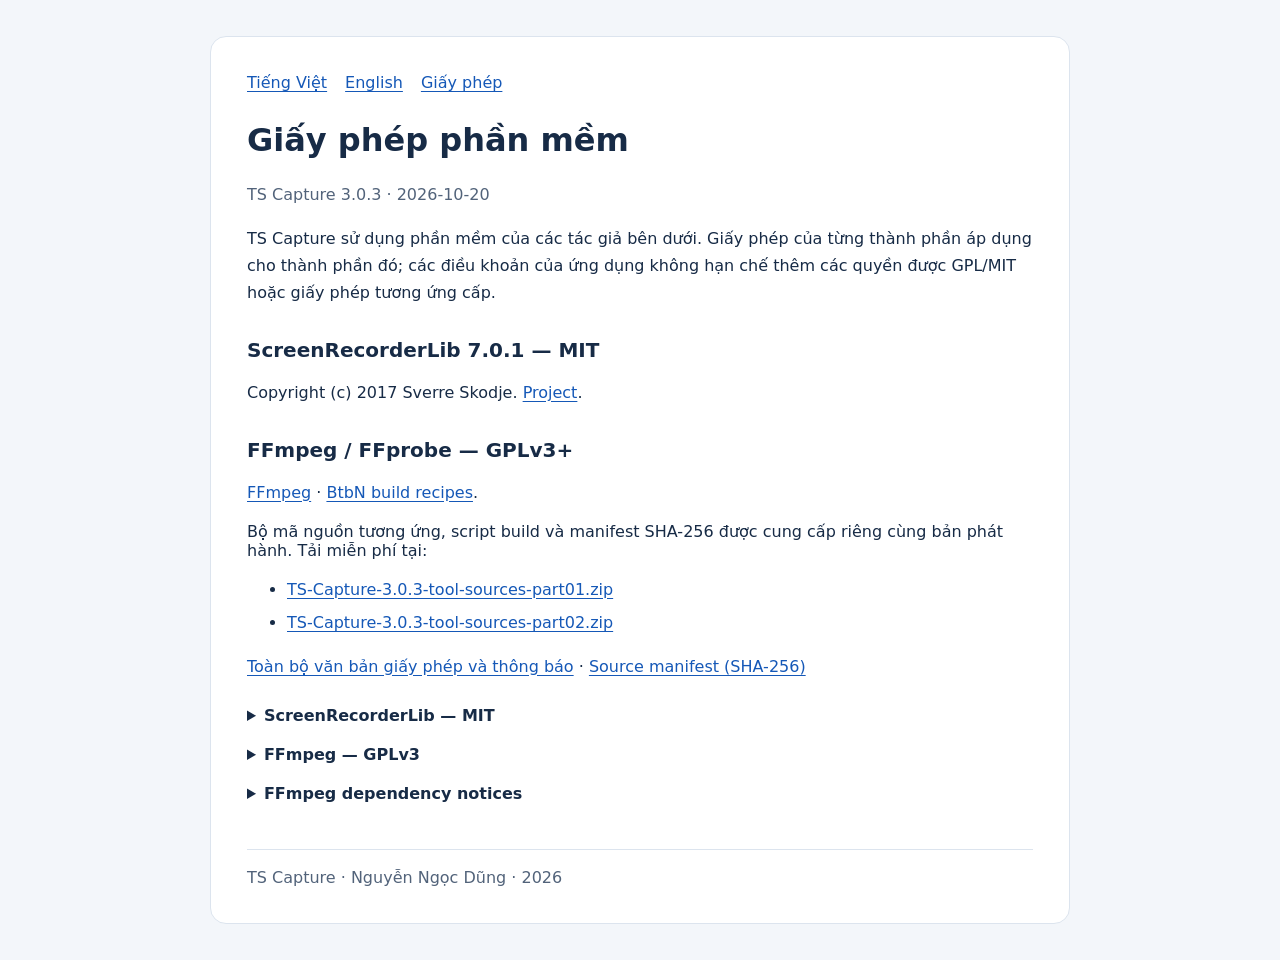
==== licenses-vi.html @ 357ecce8 "docs: publish TS Capture privacy and tool licenses" ====
<!doctype html>
<html lang="vi"><head><meta charset="utf-8"><meta name="viewport" content="width=device-width,initial-scale=1">
<meta http-equiv="Content-Security-Policy" content="default-src 'none'; style-src 'self'; base-uri 'none'; form-action 'none'">
<title>Giấy phép phần mềm — TS Capture</title><link rel="stylesheet" href="styles.css"></head>
<body><main><nav aria-label="Tài liệu và ngôn ngữ"><a href="privacy-vi.html">Tiếng Việt</a><a href="privacy-en.html">English</a><a href="licenses-vi.html">Giấy phép</a></nav>
<h1>Giấy phép phần mềm</h1><p class="meta">TS Capture 3.0.3 · 2026-10-20</p><p>TS Capture sử dụng phần mềm của các tác giả bên dưới. Giấy phép của từng thành phần áp dụng cho thành phần đó; các điều khoản của ứng dụng không hạn chế thêm các quyền được GPL/MIT hoặc giấy phép tương ứng cấp.</p><h2>ScreenRecorderLib 7.0.1 — MIT</h2><p>Copyright (c) 2017 Sverre Skodje. <a href="https://github.com/sskodje/ScreenRecorderLib">Project</a>.</p><h2>FFmpeg / FFprobe — GPLv3+</h2><p><a href="https://ffmpeg.org/">FFmpeg</a> · <a href="https://github.com/BtbN/FFmpeg-Builds">BtbN build recipes</a>.</p><div>Bộ mã nguồn tương ứng, script build và manifest SHA-256 được cung cấp riêng cùng bản phát hành. Tải miễn phí tại:<ul><li><a href="https://github.com/n2dungvn/ts-capture/releases/download/tools-3.0.3/TS-Capture-3.0.3-tool-sources-part01.zip">TS-Capture-3.0.3-tool-sources-part01.zip</a></li><li><a href="https://github.com/n2dungvn/ts-capture/releases/download/tools-3.0.3/TS-Capture-3.0.3-tool-sources-part02.zip">TS-Capture-3.0.3-tool-sources-part02.zip</a></li></ul></div><p><a href="third-party-licenses.txt">Toàn bộ văn bản giấy phép và thông báo</a> · <a href="source-manifest.json">Source manifest (SHA-256)</a></p><details><summary>ScreenRecorderLib — MIT</summary><pre>MIT License

Copyright (c) 2017 Sverre Skodje

Permission is hereby granted, free of charge, to any person obtaining a copy
of this software and associated documentation files (the &quot;Software&quot;), to deal
in the Software without restriction, including without limitation the rights
to use, copy, modify, merge, publish, distribute, sublicense, and/or sell
copies of the Software, and to permit persons to whom the Software is
furnished to do so, subject to the following conditions:

The above copyright notice and this permission notice shall be included in all
copies or substantial portions of the Software.

THE SOFTWARE IS PROVIDED &quot;AS IS&quot;, WITHOUT WARRANTY OF ANY KIND, EXPRESS OR
IMPLIED, INCLUDING BUT NOT LIMITED TO THE WARRANTIES OF MERCHANTABILITY,
FITNESS FOR A PARTICULAR PURPOSE AND NONINFRINGEMENT. IN NO EVENT SHALL THE
AUTHORS OR COPYRIGHT HOLDERS BE LIABLE FOR ANY CLAIM, DAMAGES OR OTHER
LIABILITY, WHETHER IN AN ACTION OF CONTRACT, TORT OR OTHERWISE, ARISING FROM,
OUT OF OR IN CONNECTION WITH THE SOFTWARE OR THE USE OR OTHER DEALINGS IN THE
SOFTWARE.
</pre></details><details><summary>FFmpeg — GPLv3</summary><pre>                    GNU GENERAL PUBLIC LICENSE
                       Version 3, 29 June 2007

 Copyright (C) 2007 Free Software Foundation, Inc. &lt;http://fsf.org/&gt;
 Everyone is permitted to copy and distribute verbatim copies
 of this license document, but changing it is not allowed.

                            Preamble

  The GNU General Public License is a free, copyleft license for
software and other kinds of works.

  The licenses for most software and other practical works are designed
to take away your freedom to share and change the works.  By contrast,
the GNU General Public License is intended to guarantee your freedom to
share and change all versions of a program--to make sure it remains free
software for all its users.  We, the Free Software Foundation, use the
GNU General Public License for most of our software; it applies also to
any other work released this way by its authors.  You can apply it to
your programs, too.

  When we speak of free software, we are referring to freedom, not
price.  Our General Public Licenses are designed to make sure that you
have the freedom to distribute copies of free software (and charge for
them if you wish), that you receive source code or can get it if you
want it, that you can change the software or use pieces of it in new
free programs, and that you know you can do these things.

  To protect your rights, we need to prevent others from denying you
these rights or asking you to surrender the rights.  Therefore, you have
certain responsibilities if you distribute copies of the software, or if
you modify it: responsibilities to respect the freedom of others.

  For example, if you distribute copies of such a program, whether
gratis or for a fee, you must pass on to the recipients the same
freedoms that you received.  You must make sure that they, too, receive
or can get the source code.  And you must show them these terms so they
know their rights.

  Developers that use the GNU GPL protect your rights with two steps:
(1) assert copyright on the software, and (2) offer you this License
giving you legal permission to copy, distribute and/or modify it.

  For the developers&#x27; and authors&#x27; protection, the GPL clearly explains
that there is no warranty for this free software.  For both users&#x27; and
authors&#x27; sake, the GPL requires that modified versions be marked as
changed, so that their problems will not be attributed erroneously to
authors of previous versions.

  Some devices are designed to deny users access to install or run
modified versions of the software inside them, although the manufacturer
can do so.  This is fundamentally incompatible with the aim of
protecting users&#x27; freedom to change the software.  The systematic
pattern of such abuse occurs in the area of products for individuals to
use, which is precisely where it is most unacceptable.  Therefore, we
have designed this version of the GPL to prohibit the practice for those
products.  If such problems arise substantially in other domains, we
stand ready to extend this provision to those domains in future versions
of the GPL, as needed to protect the freedom of users.

  Finally, every program is threatened constantly by software patents.
States should not allow patents to restrict development and use of
software on general-purpose computers, but in those that do, we wish to
avoid the special danger that patents applied to a free program could
make it effectively proprietary.  To prevent this, the GPL assures that
patents cannot be used to render the program non-free.

  The precise terms and conditions for copying, distribution and
modification follow.

                       TERMS AND CONDITIONS

  0. Definitions.

  &quot;This License&quot; refers to version 3 of the GNU General Public License.

  &quot;Copyright&quot; also means copyright-like laws that apply to other kinds of
works, such as semiconductor masks.

  &quot;The Program&quot; refers to any copyrightable work licensed under this
License.  Each licensee is addressed as &quot;you&quot;.  &quot;Licensees&quot; and
&quot;recipients&quot; may be individuals or organizations.

  To &quot;modify&quot; a work means to copy from or adapt all or part of the work
in a fashion requiring copyright permission, other than the making of an
exact copy.  The resulting work is called a &quot;modified version&quot; of the
earlier work or a work &quot;based on&quot; the earlier work.

  A &quot;covered work&quot; means either the unmodified Program or a work based
on the Program.

  To &quot;propagate&quot; a work means to do anything with it that, without
permission, would make you directly or secondarily liable for
infringement under applicable copyright law, except executing it on a
computer or modifying a private copy.  Propagation includes copying,
distribution (with or without modification), making available to the
public, and in some countries other activities as well.

  To &quot;convey&quot; a work means any kind of propagation that enables other
parties to make or receive copies.  Mere interaction with a user through
a computer network, with no transfer of a copy, is not conveying.

  An interactive user interface displays &quot;Appropriate Legal Notices&quot;
to the extent that it includes a convenient and prominently visible
feature that (1) displays an appropriate copyright notice, and (2)
tells the user that there is no warranty for the work (except to the
extent that warranties are provided), that licensees may convey the
work under this License, and how to view a copy of this License.  If
the interface presents a list of user commands or options, such as a
menu, a prominent item in the list meets this criterion.

  1. Source Code.

  The &quot;source code&quot; for a work means the preferred form of the work
for making modifications to it.  &quot;Object code&quot; means any non-source
form of a work.

  A &quot;Standard Interface&quot; means an interface that either is an official
standard defined by a recognized standards body, or, in the case of
interfaces specified for a particular programming language, one that
is widely used among developers working in that language.

  The &quot;System Libraries&quot; of an executable work include anything, other
than the work as a whole, that (a) is included in the normal form of
packaging a Major Component, but which is not part of that Major
Component, and (b) serves only to enable use of the work with that
Major Component, or to implement a Standard Interface for which an
implementation is available to the public in source code form.  A
&quot;Major Component&quot;, in this context, means a major essential component
(kernel, window system, and so on) of the specific operating system
(if any) on which the executable work runs, or a compiler used to
produce the work, or an object code interpreter used to run it.

  The &quot;Corresponding Source&quot; for a work in object code form means all
the source code needed to generate, install, and (for an executable
work) run the object code and to modify the work, including scripts to
control those activities.  However, it does not include the work&#x27;s
System Libraries, or general-purpose tools or generally available free
programs which are used unmodified in performing those activities but
which are not part of the work.  For example, Corresponding Source
includes interface definition files associated with source files for
the work, and the source code for shared libraries and dynamically
linked subprograms that the work is specifically designed to require,
such as by intimate data communication or control flow between those
subprograms and other parts of the work.

  The Corresponding Source need not include anything that users
can regenerate automatically from other parts of the Corresponding
Source.

  The Corresponding Source for a work in source code form is that
same work.

  2. Basic Permissions.

  All rights granted under this License are granted for the term of
copyright on the Program, and are irrevocable provided the stated
conditions are met.  This License explicitly affirms your unlimited
permission to run the unmodified Program.  The output from running a
covered work is covered by this License only if the output, given its
content, constitutes a covered work.  This License acknowledges your
rights of fair use or other equivalent, as provided by copyright law.

  You may make, run and propagate covered works that you do not
convey, without conditions so long as your license otherwise remains
in force.  You may convey covered works to others for the sole purpose
of having them make modifications exclusively for you, or provide you
with facilities for running those works, provided that you comply with
the terms of this License in conveying all material for which you do
not control copyright.  Those thus making or running the covered works
for you must do so exclusively on your behalf, under your direction
and control, on terms that prohibit them from making any copies of
your copyrighted material outside their relationship with you.

  Conveying under any other circumstances is permitted solely under
the conditions stated below.  Sublicensing is not allowed; section 10
makes it unnecessary.

  3. Protecting Users&#x27; Legal Rights From Anti-Circumvention Law.

  No covered work shall be deemed part of an effective technological
measure under any applicable law fulfilling obligations under article
11 of the WIPO copyright treaty adopted on 20 December 1996, or
similar laws prohibiting or restricting circumvention of such
measures.

  When you convey a covered work, you waive any legal power to forbid
circumvention of technological measures to the extent such circumvention
is effected by exercising rights under this License with respect to
the covered work, and you disclaim any intention to limit operation or
modification of the work as a means of enforcing, against the work&#x27;s
users, your or third parties&#x27; legal rights to forbid circumvention of
technological measures.

  4. Conveying Verbatim Copies.

  You may convey verbatim copies of the Program&#x27;s source code as you
receive it, in any medium, provided that you conspicuously and
appropriately publish on each copy an appropriate copyright notice;
keep intact all notices stating that this License and any
non-permissive terms added in accord with section 7 apply to the code;
keep intact all notices of the absence of any warranty; and give all
recipients a copy of this License along with the Program.

  You may charge any price or no price for each copy that you convey,
and you may offer support or warranty protection for a fee.

  5. Conveying Modified Source Versions.

  You may convey a work based on the Program, or the modifications to
produce it from the Program, in the form of source code under the
terms of section 4, provided that you also meet all of these conditions:

    a) The work must carry prominent notices stating that you modified
    it, and giving a relevant date.

    b) The work must carry prominent notices stating that it is
    released under this License and any conditions added under section
    7.  This requirement modifies the requirement in section 4 to
    &quot;keep intact all notices&quot;.

    c) You must license the entire work, as a whole, under this
    License to anyone who comes into possession of a copy.  This
    License will therefore apply, along with any applicable section 7
    additional terms, to the whole of the work, and all its parts,
    regardless of how they are packaged.  This License gives no
    permission to license the work in any other way, but it does not
    invalidate such permission if you have separately received it.

    d) If the work has interactive user interfaces, each must display
    Appropriate Legal Notices; however, if the Program has interactive
    interfaces that do not display Appropriate Legal Notices, your
    work need not make them do so.

  A compilation of a covered work with other separate and independent
works, which are not by their nature extensions of the covered work,
and which are not combined with it such as to form a larger program,
in or on a volume of a storage or distribution medium, is called an
&quot;aggregate&quot; if the compilation and its resulting copyright are not
used to limit the access or legal rights of the compilation&#x27;s users
beyond what the individual works permit.  Inclusion of a covered work
in an aggregate does not cause this License to apply to the other
parts of the aggregate.

  6. Conveying Non-Source Forms.

  You may convey a covered work in object code form under the terms
of sections 4 and 5, provided that you also convey the
machine-readable Corresponding Source under the terms of this License,
in one of these ways:

    a) Convey the object code in, or embodied in, a physical product
    (including a physical distribution medium), accompanied by the
    Corresponding Source fixed on a durable physical medium
    customarily used for software interchange.

    b) Convey the object code in, or embodied in, a physical product
    (including a physical distribution medium), accompanied by a
    written offer, valid for at least three years and valid for as
    long as you offer spare parts or customer support for that product
    model, to give anyone who possesses the object code either (1) a
    copy of the Corresponding Source for all the software in the
    product that is covered by this License, on a durable physical
    medium customarily used for software interchange, for a price no
    more than your reasonable cost of physically performing this
    conveying of source, or (2) access to copy the
    Corresponding Source from a network server at no charge.

    c) Convey individual copies of the object code with a copy of the
    written offer to provide the Corresponding Source.  This
    alternative is allowed only occasionally and noncommercially, and
    only if you received the object code with such an offer, in accord
    with subsection 6b.

    d) Convey the object code by offering access from a designated
    place (gratis or for a charge), and offer equivalent access to the
    Corresponding Source in the same way through the same place at no
    further charge.  You need not require recipients to copy the
    Corresponding Source along with the object code.  If the place to
    copy the object code is a network server, the Corresponding Source
    may be on a different server (operated by you or a third party)
    that supports equivalent copying facilities, provided you maintain
    clear directions next to the object code saying where to find the
    Corresponding Source.  Regardless of what server hosts the
    Corresponding Source, you remain obligated to ensure that it is
    available for as long as needed to satisfy these requirements.

    e) Convey the object code using peer-to-peer transmission, provided
    you inform other peers where the object code and Corresponding
    Source of the work are being offered to the general public at no
    charge under subsection 6d.

  A separable portion of the object code, whose source code is excluded
from the Corresponding Source as a System Library, need not be
included in conveying the object code work.

  A &quot;User Product&quot; is either (1) a &quot;consumer product&quot;, which means any
tangible personal property which is normally used for personal, family,
or household purposes, or (2) anything designed or sold for incorporation
into a dwelling.  In determining whether a product is a consumer product,
doubtful cases shall be resolved in favor of coverage.  For a particular
product received by a particular user, &quot;normally used&quot; refers to a
typical or common use of that class of product, regardless of the status
of the particular user or of the way in which the particular user
actually uses, or expects or is expected to use, the product.  A product
is a consumer product regardless of whether the product has substantial
commercial, industrial or non-consumer uses, unless such uses represent
the only significant mode of use of the product.

  &quot;Installation Information&quot; for a User Product means any methods,
procedures, authorization keys, or other information required to install
and execute modified versions of a covered work in that User Product from
a modified version of its Corresponding Source.  The information must
suffice to ensure that the continued functioning of the modified object
code is in no case prevented or interfered with solely because
modification has been made.

  If you convey an object code work under this section in, or with, or
specifically for use in, a User Product, and the conveying occurs as
part of a transaction in which the right of possession and use of the
User Product is transferred to the recipient in perpetuity or for a
fixed term (regardless of how the transaction is characterized), the
Corresponding Source conveyed under this section must be accompanied
by the Installation Information.  But this requirement does not apply
if neither you nor any third party retains the ability to install
modified object code on the User Product (for example, the work has
been installed in ROM).

  The requirement to provide Installation Information does not include a
requirement to continue to provide support service, warranty, or updates
for a work that has been modified or installed by the recipient, or for
the User Product in which it has been modified or installed.  Access to a
network may be denied when the modification itself materially and
adversely affects the operation of the network or violates the rules and
protocols for communication across the network.

  Corresponding Source conveyed, and Installation Information provided,
in accord with this section must be in a format that is publicly
documented (and with an implementation available to the public in
source code form), and must require no special password or key for
unpacking, reading or copying.

  7. Additional Terms.

  &quot;Additional permissions&quot; are terms that supplement the terms of this
License by making exceptions from one or more of its conditions.
Additional permissions that are applicable to the entire Program shall
be treated as though they were included in this License, to the extent
that they are valid under applicable law.  If additional permissions
apply only to part of the Program, that part may be used separately
under those permissions, but the entire Program remains governed by
this License without regard to the additional permissions.

  When you convey a copy of a covered work, you may at your option
remove any additional permissions from that copy, or from any part of
it.  (Additional permissions may be written to require their own
removal in certain cases when you modify the work.)  You may place
additional permissions on material, added by you to a covered work,
for which you have or can give appropriate copyright permission.

  Notwithstanding any other provision of this License, for material you
add to a covered work, you may (if authorized by the copyright holders of
that material) supplement the terms of this License with terms:

    a) Disclaiming warranty or limiting liability differently from the
    terms of sections 15 and 16 of this License; or

    b) Requiring preservation of specified reasonable legal notices or
    author attributions in that material or in the Appropriate Legal
    Notices displayed by works containing it; or

    c) Prohibiting misrepresentation of the origin of that material, or
    requiring that modified versions of such material be marked in
    reasonable ways as different from the original version; or

    d) Limiting the use for publicity purposes of names of licensors or
    authors of the material; or

    e) Declining to grant rights under trademark law for use of some
    trade names, trademarks, or service marks; or

    f) Requiring indemnification of licensors and authors of that
    material by anyone who conveys the material (or modified versions of
    it) with contractual assumptions of liability to the recipient, for
    any liability that these contractual assumptions directly impose on
    those licensors and authors.

  All other non-permissive additional terms are considered &quot;further
restrictions&quot; within the meaning of section 10.  If the Program as you
received it, or any part of it, contains a notice stating that it is
governed by this License along with a term that is a further
restriction, you may remove that term.  If a license document contains
a further restriction but permits relicensing or conveying under this
License, you may add to a covered work material governed by the terms
of that license document, provided that the further restriction does
not survive such relicensing or conveying.

  If you add terms to a covered work in accord with this section, you
must place, in the relevant source files, a statement of the
additional terms that apply to those files, or a notice indicating
where to find the applicable terms.

  Additional terms, permissive or non-permissive, may be stated in the
form of a separately written license, or stated as exceptions;
the above requirements apply either way.

  8. Termination.

  You may not propagate or modify a covered work except as expressly
provided under this License.  Any attempt otherwise to propagate or
modify it is void, and will automatically terminate your rights under
this License (including any patent licenses granted under the third
paragraph of section 11).

  However, if you cease all violation of this License, then your
license from a particular copyright holder is reinstated (a)
provisionally, unless and until the copyright holder explicitly and
finally terminates your license, and (b) permanently, if the copyright
holder fails to notify you of the violation by some reasonable means
prior to 60 days after the cessation.

  Moreover, your license from a particular copyright holder is
reinstated permanently if the copyright holder notifies you of the
violation by some reasonable means, this is the first time you have
received notice of violation of this License (for any work) from that
copyright holder, and you cure the violation prior to 30 days after
your receipt of the notice.

  Termination of your rights under this section does not terminate the
licenses of parties who have received copies or rights from you under
this License.  If your rights have been terminated and not permanently
reinstated, you do not qualify to receive new licenses for the same
material under section 10.

  9. Acceptance Not Required for Having Copies.

  You are not required to accept this License in order to receive or
run a copy of the Program.  Ancillary propagation of a covered work
occurring solely as a consequence of using peer-to-peer transmission
to receive a copy likewise does not require acceptance.  However,
nothing other than this License grants you permission to propagate or
modify any covered work.  These actions infringe copyright if you do
not accept this License.  Therefore, by modifying or propagating a
covered work, you indicate your acceptance of this License to do so.

  10. Automatic Licensing of Downstream Recipients.

  Each time you convey a covered work, the recipient automatically
receives a license from the original licensors, to run, modify and
propagate that work, subject to this License.  You are not responsible
for enforcing compliance by third parties with this License.

  An &quot;entity transaction&quot; is a transaction transferring control of an
organization, or substantially all assets of one, or subdividing an
organization, or merging organizations.  If propagation of a covered
work results from an entity transaction, each party to that
transaction who receives a copy of the work also receives whatever
licenses to the work the party&#x27;s predecessor in interest had or could
give under the previous paragraph, plus a right to possession of the
Corresponding Source of the work from the predecessor in interest, if
the predecessor has it or can get it with reasonable efforts.

  You may not impose any further restrictions on the exercise of the
rights granted or affirmed under this License.  For example, you may
not impose a license fee, royalty, or other charge for exercise of
rights granted under this License, and you may not initiate litigation
(including a cross-claim or counterclaim in a lawsuit) alleging that
any patent claim is infringed by making, using, selling, offering for
sale, or importing the Program or any portion of it.

  11. Patents.

  A &quot;contributor&quot; is a copyright holder who authorizes use under this
License of the Program or a work on which the Program is based.  The
work thus licensed is called the contributor&#x27;s &quot;contributor version&quot;.

  A contributor&#x27;s &quot;essential patent claims&quot; are all patent claims
owned or controlled by the contributor, whether already acquired or
hereafter acquired, that would be infringed by some manner, permitted
by this License, of making, using, or selling its contributor version,
but do not include claims that would be infringed only as a
consequence of further modification of the contributor version.  For
purposes of this definition, &quot;control&quot; includes the right to grant
patent sublicenses in a manner consistent with the requirements of
this License.

  Each contributor grants you a non-exclusive, worldwide, royalty-free
patent license under the contributor&#x27;s essential patent claims, to
make, use, sell, offer for sale, import and otherwise run, modify and
propagate the contents of its contributor version.

  In the following three paragraphs, a &quot;patent license&quot; is any express
agreement or commitment, however denominated, not to enforce a patent
(such as an express permission to practice a patent or covenant not to
sue for patent infringement).  To &quot;grant&quot; such a patent license to a
party means to make such an agreement or commitment not to enforce a
patent against the party.

  If you convey a covered work, knowingly relying on a patent license,
and the Corresponding Source of the work is not available for anyone
to copy, free of charge and under the terms of this License, through a
publicly available network server or other readily accessible means,
then you must either (1) cause the Corresponding Source to be so
available, or (2) arrange to deprive yourself of the benefit of the
patent license for this particular work, or (3) arrange, in a manner
consistent with the requirements of this License, to extend the patent
license to downstream recipients.  &quot;Knowingly relying&quot; means you have
actual knowledge that, but for the patent license, your conveying the
covered work in a country, or your recipient&#x27;s use of the covered work
in a country, would infringe one or more identifiable patents in that
country that you have reason to believe are valid.

  If, pursuant to or in connection with a single transaction or
arrangement, you convey, or propagate by procuring conveyance of, a
covered work, and grant a patent license to some of the parties
receiving the covered work authorizing them to use, propagate, modify
or convey a specific copy of the covered work, then the patent license
you grant is automatically extended to all recipients of the covered
work and works based on it.

  A patent license is &quot;discriminatory&quot; if it does not include within
the scope of its coverage, prohibits the exercise of, or is
conditioned on the non-exercise of one or more of the rights that are
specifically granted under this License.  You may not convey a covered
work if you are a party to an arrangement with a third party that is
in the business of distributing software, under which you make payment
to the third party based on the extent of your activity of conveying
the work, and under which the third party grants, to any of the
parties who would receive the covered work from you, a discriminatory
patent license (a) in connection with copies of the covered work
conveyed by you (or copies made from those copies), or (b) primarily
for and in connection with specific products or compilations that
contain the covered work, unless you entered into that arrangement,
or that patent license was granted, prior to 28 March 2007.

  Nothing in this License shall be construed as excluding or limiting
any implied license or other defenses to infringement that may
otherwise be available to you under applicable patent law.

  12. No Surrender of Others&#x27; Freedom.

  If conditions are imposed on you (whether by court order, agreement or
otherwise) that contradict the conditions of this License, they do not
excuse you from the conditions of this License.  If you cannot convey a
covered work so as to satisfy simultaneously your obligations under this
License and any other pertinent obligations, then as a consequence you may
not convey it at all.  For example, if you agree to terms that obligate you
to collect a royalty for further conveying from those to whom you convey
the Program, the only way you could satisfy both those terms and this
License would be to refrain entirely from conveying the Program.

  13. Use with the GNU Affero General Public License.

  Notwithstanding any other provision of this License, you have
permission to link or combine any covered work with a work licensed
under version 3 of the GNU Affero General Public License into a single
combined work, and to convey the resulting work.  The terms of this
License will continue to apply to the part which is the covered work,
but the special requirements of the GNU Affero General Public License,
section 13, concerning interaction through a network will apply to the
combination as such.

  14. Revised Versions of this License.

  The Free Software Foundation may publish revised and/or new versions of
the GNU General Public License from time to time.  Such new versions will
be similar in spirit to the present version, but may differ in detail to
address new problems or concerns.

  Each version is given a distinguishing version number.  If the
Program specifies that a certain numbered version of the GNU General
Public License &quot;or any later version&quot; applies to it, you have the
option of following the terms and conditions either of that numbered
version or of any later version published by the Free Software
Foundation.  If the Program does not specify a version number of the
GNU General Public License, you may choose any version ever published
by the Free Software Foundation.

  If the Program specifies that a proxy can decide which future
versions of the GNU General Public License can be used, that proxy&#x27;s
public statement of acceptance of a version permanently authorizes you
to choose that version for the Program.

  Later license versions may give you additional or different
permissions.  However, no additional obligations are imposed on any
author or copyright holder as a result of your choosing to follow a
later version.

  15. Disclaimer of Warranty.

  THERE IS NO WARRANTY FOR THE PROGRAM, TO THE EXTENT PERMITTED BY
APPLICABLE LAW.  EXCEPT WHEN OTHERWISE STATED IN WRITING THE COPYRIGHT
HOLDERS AND/OR OTHER PARTIES PROVIDE THE PROGRAM &quot;AS IS&quot; WITHOUT WARRANTY
OF ANY KIND, EITHER EXPRESSED OR IMPLIED, INCLUDING, BUT NOT LIMITED TO,
THE IMPLIED WARRANTIES OF MERCHANTABILITY AND FITNESS FOR A PARTICULAR
PURPOSE.  THE ENTIRE RISK AS TO THE QUALITY AND PERFORMANCE OF THE PROGRAM
IS WITH YOU.  SHOULD THE PROGRAM PROVE DEFECTIVE, YOU ASSUME THE COST OF
ALL NECESSARY SERVICING, REPAIR OR CORRECTION.

  16. Limitation of Liability.

  IN NO EVENT UNLESS REQUIRED BY APPLICABLE LAW OR AGREED TO IN WRITING
WILL ANY COPYRIGHT HOLDER, OR ANY OTHER PARTY WHO MODIFIES AND/OR CONVEYS
THE PROGRAM AS PERMITTED ABOVE, BE LIABLE TO YOU FOR DAMAGES, INCLUDING ANY
GENERAL, SPECIAL, INCIDENTAL OR CONSEQUENTIAL DAMAGES ARISING OUT OF THE
USE OR INABILITY TO USE THE PROGRAM (INCLUDING BUT NOT LIMITED TO LOSS OF
DATA OR DATA BEING RENDERED INACCURATE OR LOSSES SUSTAINED BY YOU OR THIRD
PARTIES OR A FAILURE OF THE PROGRAM TO OPERATE WITH ANY OTHER PROGRAMS),
EVEN IF SUCH HOLDER OR OTHER PARTY HAS BEEN ADVISED OF THE POSSIBILITY OF
SUCH DAMAGES.

  17. Interpretation of Sections 15 and 16.

  If the disclaimer of warranty and limitation of liability provided
above cannot be given local legal effect according to their terms,
reviewing courts shall apply local law that most closely approximates
an absolute waiver of all civil liability in connection with the
Program, unless a warranty or assumption of liability accompanies a
copy of the Program in return for a fee.

                     END OF TERMS AND CONDITIONS

            How to Apply These Terms to Your New Programs

  If you develop a new program, and you want it to be of the greatest
possible use to the public, the best way to achieve this is to make it
free software which everyone can redistribute and change under these terms.

  To do so, attach the following notices to the program.  It is safest
to attach them to the start of each source file to most effectively
state the exclusion of warranty; and each file should have at least
the &quot;copyright&quot; line and a pointer to where the full notice is found.

    &lt;one line to give the program&#x27;s name and a brief idea of what it does.&gt;
    Copyright (C) &lt;year&gt;  &lt;name of author&gt;

    This program is free software: you can redistribute it and/or modify
    it under the terms of the GNU General Public License as published by
    the Free Software Foundation, either version 3 of the License, or
    (at your option) any later version.

    This program is distributed in the hope that it will be useful,
    but WITHOUT ANY WARRANTY; without even the implied warranty of
    MERCHANTABILITY or FITNESS FOR A PARTICULAR PURPOSE.  See the
    GNU General Public License for more details.

    You should have received a copy of the GNU General Public License
    along with this program.  If not, see &lt;http://www.gnu.org/licenses/&gt;.

Also add information on how to contact you by electronic and paper mail.

  If the program does terminal interaction, make it output a short
notice like this when it starts in an interactive mode:

    &lt;program&gt;  Copyright (C) &lt;year&gt;  &lt;name of author&gt;
    This program comes with ABSOLUTELY NO WARRANTY; for details type `show w&#x27;.
    This is free software, and you are welcome to redistribute it
    under certain conditions; type `show c&#x27; for details.

The hypothetical commands `show w&#x27; and `show c&#x27; should show the appropriate
parts of the General Public License.  Of course, your program&#x27;s commands
might be different; for a GUI interface, you would use an &quot;about box&quot;.

  You should also get your employer (if you work as a programmer) or school,
if any, to sign a &quot;copyright disclaimer&quot; for the program, if necessary.
For more information on this, and how to apply and follow the GNU GPL, see
&lt;http://www.gnu.org/licenses/&gt;.

  The GNU General Public License does not permit incorporating your program
into proprietary programs.  If your program is a subroutine library, you
may consider it more useful to permit linking proprietary applications with
the library.  If this is what you want to do, use the GNU Lesser General
Public License instead of this License.  But first, please read
&lt;http://www.gnu.org/philosophy/why-not-lgpl.html&gt;.
</pre></details><details><summary>FFmpeg dependency notices</summary><pre>FFmpeg dependency source notices

The following notices are retained from the exact upstream source-cache artifact.
The cache also contains build tools and platform variants not linked into TS Capture.
The build_input field in source-manifest.json identifies archives referenced by the win64/gpl/8.1 recipe.

========================================================================
10-glib/./subprojects/gvdb/COPYING
========================================================================
                  GNU LESSER GENERAL PUBLIC LICENSE
                       Version 2.1, February 1999

 Copyright (C) 1991, 1999 Free Software Foundation, Inc.
 51 Franklin Street, Fifth Floor, Boston, MA  02110-1301  USA
 Everyone is permitted to copy and distribute verbatim copies
 of this license document, but changing it is not allowed.

(This is the first released version of the Lesser GPL.  It also counts
 as the successor of the GNU Library Public License, version 2, hence
 the version number 2.1.)

                            Preamble

  The licenses for most software are designed to take away your
freedom to share and change it.  By contrast, the GNU General Public
Licenses are intended to guarantee your freedom to share and change
free software--to make sure the software is free for all its users.

  This license, the Lesser General Public License, applies to some
specially designated software packages--typically libraries--of the
Free Software Foundation and other authors who decide to use it.  You
can use it too, but we suggest you first think carefully about whether
this license or the ordinary General Public License is the better
strategy to use in any particular case, based on the explanations below.

  When we speak of free software, we are referring to freedom of use,
not price.  Our General Public Licenses are designed to make sure that
you have the freedom to distribute copies of free software (and charge
for this service if you wish); that you receive source code or can get
it if you want it; that you can change the software and use pieces of
it in new free programs; and that you are informed that you can do
these things.

  To protect your rights, we need to make restrictions that forbid
distributors to deny you these rights or to ask you to surrender these
rights.  These restrictions translate to certain responsibilities for
you if you distribute copies of the library or if you modify it.

  For example, if you distribute copies of the library, whether gratis
or for a fee, you must give the recipients all the rights that we gave
you.  You must make sure that they, too, receive or can get the source
code.  If you link other code with the library, you must provide
complete object files to the recipients, so that they can relink them
with the library after making changes to the library and recompiling
it.  And you must show them these terms so they know their rights.

  We protect your rights with a two-step method: (1) we copyright the
library, and (2) we offer you this license, which gives you legal
permission to copy, distribute and/or modify the library.

  To protect each distributor, we want to make it very clear that
there is no warranty for the free library.  Also, if the library is
modified by someone else and passed on, the recipients should know
that what they have is not the original version, so that the original
author&#x27;s reputation will not be affected by problems that might be
introduced by others.

  Finally, software patents pose a constant threat to the existence of
any free program.  We wish to make sure that a company cannot
effectively restrict the users of a free program by obtaining a
restrictive license from a patent holder.  Therefore, we insist that
any patent license obtained for a version of the library must be
consistent with the full freedom of use specified in this license.

  Most GNU software, including some libraries, is covered by the
ordinary GNU General Public License.  This license, the GNU Lesser
General Public License, applies to certain designated libraries, and
is quite different from the ordinary General Public License.  We use
this license for certain libraries in order to permit linking those
libraries into non-free programs.

  When a program is linked with a library, whether statically or using
a shared library, the combination of the two is legally speaking a
combined work, a derivative of the original library.  The ordinary
General Public License therefore permits such linking only if the
entire combination fits its criteria of freedom.  The Lesser General
Public License permits more lax criteria for linking other code with
the library.

  We call this license the &quot;Lesser&quot; General Public License because it
does Less to protect the user&#x27;s freedom than the ordinary General
Public License.  It also provides other free software developers Less
of an advantage over competing non-free programs.  These disadvantages
are the reason we use the ordinary General Public License for many
libraries.  However, the Lesser license provides advantages in certain
special circumstances.

  For example, on rare occasions, there may be a special need to
encourage the widest possible use of a certain library, so that it becomes
a de-facto standard.  To achieve this, non-free programs must be
allowed to use the library.  A more frequent case is that a free
library does the same job as widely used non-free libraries.  In this
case, there is little to gain by limiting the free library to free
software only, so we use the Lesser General Public License.

  In other cases, permission to use a particular library in non-free
programs enables a greater number of people to use a large body of
free software.  For example, permission to use the GNU C Library in
non-free programs enables many more people to use the whole GNU
operating system, as well as its variant, the GNU/Linux operating
system.

  Although the Lesser General Public License is Less protective of the
users&#x27; freedom, it does ensure that the user of a program that is
linked with the Library has the freedom and the wherewithal to run
that program using a modified version of the Library.

  The precise terms and conditions for copying, distribution and
modification follow.  Pay close attention to the difference between a
&quot;work based on the library&quot; and a &quot;work that uses the library&quot;.  The
former contains code derived from the library, whereas the latter must
be combined with the library in order to run.

                  GNU LESSER GENERAL PUBLIC LICENSE
   TERMS AND CONDITIONS FOR COPYING, DISTRIBUTION AND MODIFICATION

  0. This License Agreement applies to any software library or other
program which contains a notice placed by the copyright holder or
other authorized party saying it may be distributed under the terms of
this Lesser General Public License (also called &quot;this License&quot;).
Each licensee is addressed as &quot;you&quot;.

  A &quot;library&quot; means a collection of software functions and/or data
prepared so as to be conveniently linked with application programs
(which use some of those functions and data) to form executables.

  The &quot;Library&quot;, below, refers to any such software library or work
which has been distributed under these terms.  A &quot;work based on the
Library&quot; means either the Library or any derivative work under
copyright law: that is to say, a work containing the Library or a
portion of it, either verbatim or with modifications and/or translated
straightforwardly into another language.  (Hereinafter, translation is
included without limitation in the term &quot;modification&quot;.)

  &quot;Source code&quot; for a work means the preferred form of the work for
making modifications to it.  For a library, complete source code means
all the source code for all modules it contains, plus any associated
interface definition files, plus the scripts used to control compilation
and installation of the library.

  Activities other than copying, distribution and modification are not
covered by this License; they are outside its scope.  The act of
running a program using the Library is not restricted, and output from
such a program is covered only if its contents constitute a work based
on the Library (independent of the use of the Library in a tool for
writing it).  Whether that is true depends on what the Library does
and what the program that uses the Library does.

  1. You may copy and distribute verbatim copies of the Library&#x27;s
complete source code as you receive it, in any medium, provided that
you conspicuously and appropriately publish on each copy an
appropriate copyright notice and disclaimer of warranty; keep intact
all the notices that refer to this License and to the absence of any
warranty; and distribute a copy of this License along with the
Library.

  You may charge a fee for the physical act of transferring a copy,
and you may at your option offer warranty protection in exchange for a
fee.

  2. You may modify your copy or copies of the Library or any portion
of it, thus forming a work based on the Library, and copy and
distribute such modifications or work under the terms of Section 1
above, provided that you also meet all of these conditions:

    a) The modified work must itself be a software library.

    b) You must cause the files modified to carry prominent notices
    stating that you changed the files and the date of any change.

    c) You must cause the whole of the work to be licensed at no
    charge to all third parties under the terms of this License.

    d) If a facility in the modified Library refers to a function or a
    table of data to be supplied by an application program that uses
    the facility, other than as an argument passed when the facility
    is invoked, then you must make a good faith effort to ensure that,
    in the event an application does not supply such function or
    table, the facility still operates, and performs whatever part of
    its purpose remains meaningful.

    (For example, a function in a library to compute square roots has
    a purpose that is entirely well-defined independent of the
    application.  Therefore, Subsection 2d requires that any
    application-supplied function or table used by this function must
    be optional: if the application does not supply it, the square
    root function must still compute square roots.)

These requirements apply to the modified work as a whole.  If
identifiable sections of that work are not derived from the Library,
and can be reasonably considered independent and separate works in
themselves, then this License, and its terms, do not apply to those
sections when you distribute them as separate works.  But when you
distribute the same sections as part of a whole which is a work based
on the Library, the distribution of the whole must be on the terms of
this License, whose permissions for other licensees extend to the
entire whole, and thus to each and every part regardless of who wrote
it.

Thus, it is not the intent of this section to claim rights or contest
your rights to work written entirely by you; rather, the intent is to
exercise the right to control the distribution of derivative or
collective works based on the Library.

In addition, mere aggregation of another work not based on the Library
with the Library (or with a work based on the Library) on a volume of
a storage or distribution medium does not bring the other work under
the scope of this License.

  3. You may opt to apply the terms of the ordinary GNU General Public
License instead of this License to a given copy of the Library.  To do
this, you must alter all the notices that refer to this License, so
that they refer to the ordinary GNU General Public License, version 2,
instead of to this License.  (If a newer version than version 2 of the
ordinary GNU General Public License has appeared, then you can specify
that version instead if you wish.)  Do not make any other change in
these notices.

  Once this change is made in a given copy, it is irreversible for
that copy, so the ordinary GNU General Public License applies to all
subsequent copies and derivative works made from that copy.

  This option is useful when you wish to copy part of the code of
the Library into a program that is not a library.

  4. You may copy and distribute the Library (or a portion or
derivative of it, under Section 2) in object code or executable form
under the terms of Sections 1 and 2 above provided that you accompany
it with the complete corresponding machine-readable source code, which
must be distributed under the terms of Sections 1 and 2 above on a
medium customarily used for software interchange.

  If distribution of object code is made by offering access to copy
from a designated place, then offering equivalent access to copy the
source code from the same place satisfies the requirement to
distribute the source code, even though third parties are not
compelled to copy the source along with the object code.

  5. A program that contains no derivative of any portion of the
Library, but is designed to work with the Library by being compiled or
linked with it, is called a &quot;work that uses the Library&quot;.  Such a
work, in isolation, is not a derivative work of the Library, and
therefore falls outside the scope of this License.

  However, linking a &quot;work that uses the Library&quot; with the Library
creates an executable that is a derivative of the Library (because it
contains portions of the Library), rather than a &quot;work that uses the
library&quot;.  The executable is therefore covered by this License.
Section 6 states terms for distribution of such executables.

  When a &quot;work that uses the Library&quot; uses material from a header file
that is part of the Library, the object code for the work may be a
derivative work of the Library even though the source code is not.
Whether this is true is especially significant if the work can be
linked without the Library, or if the work is itself a library.  The
threshold for this to be true is not precisely defined by law.

  If such an object file uses only numerical parameters, data
structure layouts and accessors, and small macros and small inline
functions (ten lines or less in length), then the use of the object
file is unrestricted, regardless of whether it is legally a derivative
work.  (Executables containing this object code plus portions of the
Library will still fall under Section 6.)

  Otherwise, if the work is a derivative of the Library, you may
distribute the object code for the work under the terms of Section 6.
Any executables containing that work also fall under Section 6,
whether or not they are linked directly with the Library itself.

  6. As an exception to the Sections above, you may also combine or
link a &quot;work that uses the Library&quot; with the Library to produce a
work containing portions of the Library, and distribute that work
under terms of your choice, provided that the terms permit
modification of the work for the customer&#x27;s own use and reverse
engineering for debugging such modifications.

  You must give prominent notice with each copy of the work that the
Library is used in it and that the Library and its use are covered by
this License.  You must supply a copy of this License.  If the work
during execution displays copyright notices, you must include the
copyright notice for the Library among them, as well as a reference
directing the user to the copy of this License.  Also, you must do one
of these things:

    a) Accompany the work with the complete corresponding
    machine-readable source code for the Library including whatever
    changes were used in the work (which must be distributed under
    Sections 1 and 2 above); and, if the work is an executable linked
    with the Library, with the complete machine-readable &quot;work that
    uses the Library&quot;, as object code and/or source code, so that the
    user can modify the Library and then relink to produce a modified
    executable containing the modified Library.  (It is understood
    that the user who changes the contents of definitions files in the
    Library will not necessarily be able to recompile the application
    to use the modified definitions.)

    b) Use a suitable shared library mechanism for linking with the
    Library.  A suitable mechanism is one that (1) uses at run time a
    copy of the library already present on the user&#x27;s computer system,
    rather than copying library functions into the executable, and (2)
    will operate properly with a modified version of the library, if
    the user installs one, as long as the modified version is
    interface-compatible with the version that the work was made with.

    c) Accompany the work with a written offer, valid for at
    least three years, to give the same user the materials
    specified in Subsection 6a, above, for a charge no more
    than the cost of performing this distribution.

    d) If distribution of the work is made by offering access to copy
    from a designated place, offer equivalent access to copy the above
    specified materials from the same place.

    e) Verify that the user has already received a copy of these
    materials or that you have already sent this user a copy.

  For an executable, the required form of the &quot;work that uses the
Library&quot; must include any data and utility programs needed for
reproducing the executable from it.  However, as a special exception,
the materials to be distributed need not include anything that is
normally distributed (in either source or binary form) with the major
components (compiler, kernel, and so on) of the operating system on
which the executable runs, unless that component itself accompanies
the executable.

  It may happen that this requirement contradicts the license
restrictions of other proprietary libraries that do not normally
accompany the operating system.  Such a contradiction means you cannot
use both them and the Library together in an executable that you
distribute.

  7. You may place library facilities that are a work based on the
Library side-by-side in a single library together with other library
facilities not covered by this License, and distribute such a combined
library, provided that the separate distribution of the work based on
the Library and of the other library facilities is otherwise
permitted, and provided that you do these two things:

    a) Accompany the combined library with a copy of the same work
    based on the Library, uncombined with any other library
    facilities.  This must be distributed under the terms of the
    Sections above.

    b) Give prominent notice with the combined library of the fact
    that part of it is a work based on the Library, and explaining
    where to find the accompanying uncombined form of the same work.

  8. You may not copy, modify, sublicense, link with, or distribute
the Library except as expressly provided under this License.  Any
attempt otherwise to copy, modify, sublicense, link with, or
distribute the Library is void, and will automatically terminate your
rights under this License.  However, parties who have received copies,
or rights, from you under this License will not have their licenses
terminated so long as such parties remain in full compliance.

  9. You are not required to accept this License, since you have not
signed it.  However, nothing else grants you permission to modify or
distribute the Library or its derivative works.  These actions are
prohibited by law if you do not accept this License.  Therefore, by
modifying or distributing the Library (or any work based on the
Library), you indicate your acceptance of this License to do so, and
all its terms and conditions for copying, distributing or modifying
the Library or works based on it.

  10. Each time you redistribute the Library (or any work based on the
Library), the recipient automatically receives a license from the
original licensor to copy, distribute, link with or modify the Library
subject to these terms and conditions.  You may not impose any further
restrictions on the recipients&#x27; exercise of the rights granted herein.
You are not responsible for enforcing compliance by third parties with
this License.

  11. If, as a consequence of a court judgment or allegation of patent
infringement or for any other reason (not limited to patent issues),
conditions are imposed on you (whether by court order, agreement or
otherwise) that contradict the conditions of this License, they do not
excuse you from the conditions of this License.  If you cannot
distribute so as to satisfy simultaneously your obligations under this
License and any other pertinent obligations, then as a consequence you
may not distribute the Library at all.  For example, if a patent
license would not permit royalty-free redistribution of the Library by
all those who receive copies directly or indirectly through you, then
the only way you could satisfy both it and this License would be to
refrain entirely from distribution of the Library.

If any portion of this section is held invalid or unenforceable under any
particular circumstance, the balance of the section is intended to apply,
and the section as a whole is intended to apply in other circumstances.

It is not the purpose of this section to induce you to infringe any
patents or other property right claims or to contest validity of any
such claims; this section has the sole purpose of protecting the
integrity of the free software distribution system which is
implemented by public license practices.  Many people have made
generous contributions to the wide range of software distributed
through that system in reliance on consistent application of that
system; it is up to the author/donor to decide if he or she is willing
to distribute software through any other system and a licensee cannot
impose that choice.

This section is intended to make thoroughly clear what is believed to
be a consequence of the rest of this License.

  12. If the distribution and/or use of the Library is restricted in
certain countries either by patents or by copyrighted interfaces, the
original copyright holder who places the Library under this License may add
an explicit geographical distribution limitation excluding those countries,
so that distribution is permitted only in or among countries not thus
excluded.  In such case, this License incorporates the limitation as if
written in the body of this License.

  13. The Free Software Foundation may publish revised and/or new
versions of the Lesser General Public License from time to time.
Such new versions will be similar in spirit to the present version,
but may differ in detail to address new problems or concerns.

Each version is given a distinguishing version number.  If the Library
specifies a version number of this License which applies to it and
&quot;any later version&quot;, you have the option of following the terms and
conditions either of that version or of any later version published by
the Free Software Foundation.  If the Library does not specify a
license version number, you may choose any version ever published by
the Free Software Foundation.

  14. If you wish to incorporate parts of the Library into other free
programs whose distribution conditions are incompatible with these,
write to the author to ask for permission.  For software which is
copyrighted by the Free Software Foundation, write to the Free
Software Foundation; we sometimes make exceptions for this.  Our
decision will be guided by the two goals of preserving the free status
of all derivatives of our free software and of promoting the sharing
and reuse of software generally.

                            NO WARRANTY

  15. BECAUSE THE LIBRARY IS LICENSED FREE OF CHARGE, THERE IS NO
WARRANTY FOR THE LIBRARY, TO THE EXTENT PERMITTED BY APPLICABLE LAW.
EXCEPT WHEN OTHERWISE STATED IN WRITING THE COPYRIGHT HOLDERS AND/OR
OTHER PARTIES PROVIDE THE LIBRARY &quot;AS IS&quot; WITHOUT WARRANTY OF ANY
KIND, EITHER EXPRESSED OR IMPLIED, INCLUDING, BUT NOT LIMITED TO, THE
IMPLIED WARRANTIES OF MERCHANTABILITY AND FITNESS FOR A PARTICULAR
PURPOSE.  THE ENTIRE RISK AS TO THE QUALITY AND PERFORMANCE OF THE
LIBRARY IS WITH YOU.  SHOULD THE LIBRARY PROVE DEFECTIVE, YOU ASSUME
THE COST OF ALL NECESSARY SERVICING, REPAIR OR CORRECTION.

  16. IN NO EVENT UNLESS REQUIRED BY APPLICABLE LAW OR AGREED TO IN
WRITING WILL ANY COPYRIGHT HOLDER, OR ANY OTHER PARTY WHO MAY MODIFY
AND/OR REDISTRIBUTE THE LIBRARY AS PERMITTED ABOVE, BE LIABLE TO YOU
FOR DAMAGES, INCLUDING ANY GENERAL, SPECIAL, INCIDENTAL OR
CONSEQUENTIAL DAMAGES ARISING OUT OF THE USE OR INABILITY TO USE THE
LIBRARY (INCLUDING BUT NOT LIMITED TO LOSS OF DATA OR DATA BEING
RENDERED INACCURATE OR LOSSES SUSTAINED BY YOU OR THIRD PARTIES OR A
FAILURE OF THE LIBRARY TO OPERATE WITH ANY OTHER SOFTWARE), EVEN IF
SUCH HOLDER OR OTHER PARTY HAS BEEN ADVISED OF THE POSSIBILITY OF SUCH
DAMAGES.

                     END OF TERMS AND CONDITIONS

           How to Apply These Terms to Your New Libraries

  If you develop a new library, and you want it to be of the greatest
possible use to the public, we recommend making it free software that
everyone can redistribute and change.  You can do so by permitting
redistribution under these terms (or, alternatively, under the terms of the
ordinary General Public License).

  To apply these terms, attach the following notices to the library.  It is
safest to attach them to the start of each source file to most effectively
convey the exclusion of warranty; and each file should have at least the
&quot;copyright&quot; line and a pointer to where the full notice is found.

    GVDB
    Copyright (C) 2019 GNOME

    This library is free software; you can redistribute it and/or
    modify it under the terms of the GNU Lesser General Public
    License as published by the Free Software Foundation; either
    version 2.1 of the License, or (at your option) any later version.

    This library is distributed in the hope that it will be useful,
    but WITHOUT ANY WARRANTY; without even the implied warranty of
    MERCHANTABILITY or FITNESS FOR A PARTICULAR PURPOSE.  See the GNU
    Lesser General Public License for more details.

    You should have received a copy of the GNU Lesser General Public
    License along with this library; if not, write to the Free Software
    Foundation, Inc., 51 Franklin Street, Fifth Floor, Boston, MA  02110-1301
    USA

Also add information on how to contact you by electronic and paper mail.

You should also get your employer (if you work as a programmer) or your
school, if any, to sign a &quot;copyright disclaimer&quot; for the library, if
necessary.  Here is a sample; alter the names:

  Yoyodyne, Inc., hereby disclaims all copyright interest in the
  library `Frob&#x27; (a library for tweaking knobs) written by James Random
  Hacker.

  {signature of Ty Coon}, 1 April 1990
  Ty Coon, President of Vice

That&#x27;s all there is to it!


========================================================================
10-glib/./subprojects/proxy-libintl-0.5/COPYING
========================================================================
		  GNU LIBRARY GENERAL PUBLIC LICENSE
		       Version 2, June 1991

 Copyright (C) 1991 Free Software Foundation, Inc.
    		    59 Temple Place, Suite 330, Boston, MA  02111-1307  USA
 Everyone is permitted to copy and distribute verbatim copies
 of this license document, but changing it is not allowed.

[This is the first released version of the library GPL.  It is
 numbered 2 because it goes with version 2 of the ordinary GPL.]

			    Preamble

  The licenses for most software are designed to take away your
freedom to share and change it.  By contrast, the GNU General Public
Licenses are intended to guarantee your freedom to share and change
free software--to make sure the software is free for all its users.

  This license, the Library General Public License, applies to some
specially designated Free Software Foundation software, and to any
other libraries whose authors decide to use it.  You can use it for
your libraries, too.

  When we speak of free software, we are referring to freedom, not
price.  Our General Public Licenses are designed to make sure that you
have the freedom to distribute copies of free software (and charge for
this service if you wish), that you receive source code or can get it
if you want it, that you can change the software or use pieces of it
in new free programs; and that you know you can do these things.

  To protect your rights, we need to make restrictions that forbid
anyone to deny you these rights or to ask you to surrender the rights.
These restrictions translate to certain responsibilities for you if
you distribute copies of the library, or if you modify it.

  For example, if you distribute copies of the library, whether gratis
or for a fee, you must give the recipients all the rights that we gave
you.  You must make sure that they, too, receive or can get the source
code.  If you link a program with the library, you must provide
complete object files to the recipients so that they can relink them
with the library, after making changes to the library and recompiling
it.  And you must show them these terms so they know their rights.

  Our method of protecting your rights has two steps: (1) copyright
the library, and (2) offer you this license which gives you legal
permission to copy, distribute and/or modify the library.

  Also, for each distributor&#x27;s protection, we want to make certain
that everyone understands that there is no warranty for this free
library.  If the library is modified by someone else and passed on, we
want its recipients to know that what they have is not the original
version, so that any problems introduced by others will not reflect on
the original authors&#x27; reputations.

  Finally, any free program is threatened constantly by software
patents.  We wish to avoid the danger that companies distributing free
software will individually obtain patent licenses, thus in effect
transforming the program into proprietary software.  To prevent this,
we have made it clear that any patent must be licensed for everyone&#x27;s
free use or not licensed at all.

  Most GNU software, including some libraries, is covered by the ordinary
GNU General Public License, which was designed for utility programs.  This
license, the GNU Library General Public License, applies to certain
designated libraries.  This license is quite different from the ordinary
one; be sure to read it in full, and don&#x27;t assume that anything in it is
the same as in the ordinary license.

  The reason we have a separate public license for some libraries is that
they blur the distinction we usually make between modifying or adding to a
program and simply using it.  Linking a program with a library, without
changing the library, is in some sense simply using the library, and is
analogous to running a utility program or application program.  However, in
a textual and legal sense, the linked executable is a combined work, a
derivative of the original library, and the ordinary General Public License
treats it as such.

  Because of this blurred distinction, using the ordinary General
Public License for libraries did not effectively promote software
sharing, because most developers did not use the libraries.  We
concluded that weaker conditions might promote sharing better.

  However, unrestricted linking of non-free programs would deprive the
users of those programs of all benefit from the free status of the
libraries themselves.  This Library General Public License is intended to
permit developers of non-free programs to use free libraries, while
preserving your freedom as a user of such programs to change the free
libraries that are incorporated in them.  (We have not seen how to achieve
this as regards changes in header files, but we have achieved it as regards
changes in the actual functions of the Library.)  The hope is that this
will lead to faster development of free libraries.

  The precise terms and conditions for copying, distribution and
modification follow.  Pay close attention to the difference between a
&quot;work based on the library&quot; and a &quot;work that uses the library&quot;.  The
former contains code derived from the library, while the latter only
works together with the library.

  Note that it is possible for a library to be covered by the ordinary
General Public License rather than by this special one.

		  GNU LIBRARY GENERAL PUBLIC LICENSE
   TERMS AND CONDITIONS FOR COPYING, DISTRIBUTION AND MODIFICATION

  0. This License Agreement applies to any software library which
contains a notice placed by the copyright holder or other authorized
party saying it may be distributed under the terms of this Library
General Public License (also called &quot;this License&quot;).  Each licensee is
addressed as &quot;you&quot;.

  A &quot;library&quot; means a collection of software functions and/or data
prepared so as to be conveniently linked with application programs
(which use some of those functions and data) to form executables.

  The &quot;Library&quot;, below, refers to any such software library or work
which has been distributed under these terms.  A &quot;work based on the
Library&quot; means either the Library or any derivative work under
copyright law: that is to say, a work containing the Library or a
portion of it, either verbatim or with modifications and/or translated
straightforwardly into another language.  (Hereinafter, translation is
included without limitation in the term &quot;modification&quot;.)

  &quot;Source code&quot; for a work means the preferred form of the work for
making modifications to it.  For a library, complete source code means
all the source code for all modules it contains, plus any associated
interface definition files, plus the scripts used to control compilation
and installation of the library.

  Activities other than copying, distribution and modification are not
covered by this License; they are outside its scope.  The act of
running a program using the Library is not restricted, and output from
such a program is covered only if its contents constitute a work based
on the Library (independent of the use of the Library in a tool for
writing it).  Whether that is true depends on what the Library does
and what the program that uses the Library does.
  
  1. You may copy and distribute verbatim copies of the Library&#x27;s
complete source code as you receive it, in any medium, provided that
you conspicuously and appropriately publish on each copy an
appropriate copyright notice and disclaimer of warranty; keep intact
all the notices that refer to this License and to the absence of any
warranty; and distribute a copy of this License along with the
Library.

  You may charge a fee for the physical act of transferring a copy,
and you may at your option offer warranty protection in exchange for a
fee.

  2. You may modify your copy or copies of the Library or any portion
of it, thus forming a work based on the Library, and copy and
distribute such modifications or work under the terms of Section 1
above, provided that you also meet all of these conditions:

    a) The modified work must itself be a software library.

    b) You must cause the files modified to carry prominent notices
    stating that you changed the files and the date of any change.

    c) You must cause the whole of the work to be licensed at no
    charge to all third parties under the terms of this License.

    d) If a facility in the modified Library refers to a function or a
    table of data to be supplied by an application program that uses
    the facility, other than as an argument passed when the facility
    is invoked, then you must make a good faith effort to ensure that,
    in the event an application does not supply such function or
    table, the facility still operates, and performs whatever part of
    its purpose remains meaningful.

    (For example, a function in a library to compute square roots has
    a purpose that is entirely well-defined independent of the
    application.  Therefore, Subsection 2d requires that any
    application-supplied function or table used by this function must
    be optional: if the application does not supply it, the square
    root function must still compute square roots.)

These requirements apply to the modified work as a whole.  If
identifiable sections of that work are not derived from the Library,
and can be reasonably considered independent and separate works in
themselves, then this License, and its terms, do not apply to those
sections when you distribute them as separate works.  But when you
distribute the same sections as part of a whole which is a work based
on the Library, the distribution of the whole must be on the terms of
this License, whose permissions for other licensees extend to the
entire whole, and thus to each and every part regardless of who wrote
it.

Thus, it is not the intent of this section to claim rights or contest
your rights to work written entirely by you; rather, the intent is to
exercise the right to control the distribution of derivative or
collective works based on the Library.

In addition, mere aggregation of another work not based on the Library
with the Library (or with a work based on the Library) on a volume of
a storage or distribution medium does not bring the other work under
the scope of this License.

  3. You may opt to apply the terms of the ordinary GNU General Public
License instead of this License to a given copy of the Library.  To do
this, you must alter all the notices that refer to this License, so
that they refer to the ordinary GNU General Public License, version 2,
instead of to this License.  (If a newer version than version 2 of the
ordinary GNU General Public License has appeared, then you can specify
that version instead if you wish.)  Do not make any other change in
these notices.

  Once this change is made in a given copy, it is irreversible for
that copy, so the ordinary GNU General Public License applies to all
subsequent copies and derivative works made from that copy.

  This option is useful when you wish to copy part of the code of
the Library into a program that is not a library.

  4. You may copy and distribute the Library (or a portion or
derivative of it, under Section 2) in object code or executable form
under the terms of Sections 1 and 2 above provided that you accompany
it with the complete corresponding machine-readable source code, which
must be distributed under the terms of Sections 1 and 2 above on a
medium customarily used for software interchange.

  If distribution of object code is made by offering access to copy
from a designated place, then offering equivalent access to copy the
source code from the same place satisfies the requirement to
distribute the source code, even though third parties are not
compelled to copy the source along with the object code.

  5. A program that contains no derivative of any portion of the
Library, but is designed to work with the Library by being compiled or
linked with it, is called a &quot;work that uses the Library&quot;.  Such a
work, in isolation, is not a derivative work of the Library, and
therefore falls outside the scope of this License.

  However, linking a &quot;work that uses the Library&quot; with the Library
creates an executable that is a derivative of the Library (because it
contains portions of the Library), rather than a &quot;work that uses the
library&quot;.  The executable is therefore covered by this License.
Section 6 states terms for distribution of such executables.

  When a &quot;work that uses the Library&quot; uses material from a header file
that is part of the Library, the object code for the work may be a
derivative work of the Library even though the source code is not.
Whether this is true is especially significant if the work can be
linked without the Library, or if the work is itself a library.  The
threshold for this to be true is not precisely defined by law.

  If such an object file uses only numerical parameters, data
structure layouts and accessors, and small macros and small inline
functions (ten lines or less in length), then the use of the object
file is unrestricted, regardless of whether it is legally a derivative
work.  (Executables containing this object code plus portions of the
Library will still fall under Section 6.)

  Otherwise, if the work is a derivative of the Library, you may
distribute the object code for the work under the terms of Section 6.
Any executables containing that work also fall under Section 6,
whether or not they are linked directly with the Library itself.

  6. As an exception to the Sections above, you may also compile or
link a &quot;work that uses the Library&quot; with the Library to produce a
work containing portions of the Library, and distribute that work
under terms of your choice, provided that the terms permit
modification of the work for the customer&#x27;s own use and reverse
engineering for debugging such modifications.

  You must give prominent notice with each copy of the work that the
Library is used in it and that the Library and its use are covered by
this License.  You must supply a copy of this License.  If the work
during execution displays copyright notices, you must include the
copyright notice for the Library among them, as well as a reference
directing the user to the copy of this License.  Also, you must do one
of these things:

    a) Accompany the work with the complete corresponding
    machine-readable source code for the Library including whatever
    changes were used in the work (which must be distributed under
    Sections 1 and 2 above); and, if the work is an executable linked
    with the Library, with the complete machine-readable &quot;work that
    uses the Library&quot;, as object code and/or source code, so that the
    user can modify the Library and then relink to produce a modified
    executable containing the modified Library.  (It is understood
    that the user who changes the contents of definitions files in the
    Library will not necessarily be able to recompile the application
    to use the modified definitions.)

    b) Accompany the work with a written offer, valid for at
    least three years, to give the same user the materials
    specified in Subsection 6a, above, for a charge no more
    than the cost of performing this distribution.

    c) If distribution of the work is made by offering access to copy
    from a designated place, offer equivalent access to copy the above
    specified materials from the same place.

    d) Verify that the user has already received a copy of these
    materials or that you have already sent this user a copy.

  For an executable, the required form of the &quot;work that uses the
Library&quot; must include any data and utility programs needed for
reproducing the executable from it.  However, as a special exception,
the source code distributed need not include anything that is normally
distributed (in either source or binary form) with the major
components (compiler, kernel, and so on) of the operating system on
which the executable runs, unless that component itself accompanies
the executable.

  It may happen that this requirement contradicts the license
restrictions of other proprietary libraries that do not normally
accompany the operating system.  Such a contradiction means you cannot
use both them and the Library together in an executable that you
distribute.

  7. You may place library facilities that are a work based on the
Library side-by-side in a single library together with other library
facilities not covered by this License, and distribute such a combined
library, provided that the separate distribution of the work based on
the Library and of the other library facilities is otherwise
permitted, and provided that you do these two things:

    a) Accompany the combined library with a copy of the same work
    based on the Library, uncombined with any other library
    facilities.  This must be distributed under the terms of the
    Sections above.

    b) Give prominent notice with the combined library of the fact
    that part of it is a work based on the Library, and explaining
    where to find the accompanying uncombined form of the same work.

  8. You may not copy, modify, sublicense, link with, or distribute
the Library except as expressly provided under this License.  Any
attempt otherwise to copy, modify, sublicense, link with, or
distribute the Library is void, and will automatically terminate your
rights under this License.  However, parties who have received copies,
or rights, from you under this License will not have their licenses
terminated so long as such parties remain in full compliance.

  9. You are not required to accept this License, since you have not
signed it.  However, nothing else grants you permission to modify or
distribute the Library or its derivative works.  These actions are
prohibited by law if you do not accept this License.  Therefore, by
modifying or distributing the Library (or any work based on the
Library), you indicate your acceptance of this License to do so, and
all its terms and conditions for copying, distributing or modifying
the Library or works based on it.

  10. Each time you redistribute the Library (or any work based on the
Library), the recipient automatically receives a license from the
original licensor to copy, distribute, link with or modify the Library
subject to these terms and conditions.  You may not impose any further
restrictions on the recipients&#x27; exercise of the rights granted herein.
You are not responsible for enforcing compliance by third parties to
this License.

  11. If, as a consequence of a court judgment or allegation of patent
infringement or for any other reason (not limited to patent issues),
conditions are imposed on you (whether by court order, agreement or
otherwise) that contradict the conditions of this License, they do not
excuse you from the conditions of this License.  If you cannot
distribute so as to satisfy simultaneously your obligations under this
License and any other pertinent obligations, then as a consequence you
may not distribute the Library at all.  For example, if a patent
license would not permit royalty-free redistribution of the Library by
all those who receive copies directly or indirectly through you, then
the only way you could satisfy both it and this License would be to
refrain entirely from distribution of the Library.

If any portion of this section is held invalid or unenforceable under any
particular circumstance, the balance of the section is intended to apply,
and the section as a whole is intended to apply in other circumstances.

It is not the purpose of this section to induce you to infringe any
patents or other property right claims or to contest validity of any
such claims; this section has the sole purpose of protecting the
integrity of the free software distribution system which is
implemented by public license practices.  Many people have made
generous contributions to the wide range of software distributed
through that system in reliance on consistent application of that
system; it is up to the author/donor to decide if he or she is willing
to distribute software through any other system and a licensee cannot
impose that choice.

This section is intended to make thoroughly clear what is believed to
be a consequence of the rest of this License.

  12. If the distribution and/or use of the Library is restricted in
certain countries either by patents or by copyrighted interfaces, the
original copyright holder who places the Library under this License may add
an explicit geographical distribution limitation excluding those countries,
so that distribution is permitted only in or among countries not thus
excluded.  In such case, this License incorporates the limitation as if
written in the body of this License.

  13. The Free Software Foundation may publish revised and/or new
versions of the Library General Public License from time to time.
Such new versions will be similar in spirit to the present version,
but may differ in detail to address new problems or concerns.

Each version is given a distinguishing version number.  If the Library
specifies a version number of this License which applies to it and
&quot;any later version&quot;, you have the option of following the terms and
conditions either of that version or of any later version published by
the Free Software Foundation.  If the Library does not specify a
license version number, you may choose any version ever published by
the Free Software Foundation.

  14. If you wish to incorporate parts of the Library into other free
programs whose distribution conditions are incompatible with these,
write to the author to ask for permission.  For software which is
copyrighted by the Free Software Foundation, write to the Free
Software Foundation; we sometimes make exceptions for this.  Our
decision will be guided by the two goals of preserving the free status
of all derivatives of our free software and of promoting the sharing
and reuse of software generally.

			    NO WARRANTY

  15. BECAUSE THE LIBRARY IS LICENSED FREE OF CHARGE, THERE IS NO
WARRANTY FOR THE LIBRARY, TO THE EXTENT PERMITTED BY APPLICABLE LAW.
EXCEPT WHEN OTHERWISE STATED IN WRITING THE COPYRIGHT HOLDERS AND/OR
OTHER PARTIES PROVIDE THE LIBRARY &quot;AS IS&quot; WITHOUT WARRANTY OF ANY
KIND, EITHER EXPRESSED OR IMPLIED, INCLUDING, BUT NOT LIMITED TO, THE
IMPLIED WARRANTIES OF MERCHANTABILITY AND FITNESS FOR A PARTICULAR
PURPOSE.  THE ENTIRE RISK AS TO THE QUALITY AND PERFORMANCE OF THE
LIBRARY IS WITH YOU.  SHOULD THE LIBRARY PROVE DEFECTIVE, YOU ASSUME
THE COST OF ALL NECESSARY SERVICING, REPAIR OR CORRECTION.

  16. IN NO EVENT UNLESS REQUIRED BY APPLICABLE LAW OR AGREED TO IN
WRITING WILL ANY COPYRIGHT HOLDER, OR ANY OTHER PARTY WHO MAY MODIFY
AND/OR REDISTRIBUTE THE LIBRARY AS PERMITTED ABOVE, BE LIABLE TO YOU
FOR DAMAGES, INCLUDING ANY GENERAL, SPECIAL, INCIDENTAL OR
CONSEQUENTIAL DAMAGES ARISING OUT OF THE USE OR INABILITY TO USE THE
LIBRARY (INCLUDING BUT NOT LIMITED TO LOSS OF DATA OR DATA BEING
RENDERED INACCURATE OR LOSSES SUSTAINED BY YOU OR THIRD PARTIES OR A
FAILURE OF THE LIBRARY TO OPERATE WITH ANY OTHER SOFTWARE), EVEN IF
SUCH HOLDER OR OTHER PARTY HAS BEEN ADVISED OF THE POSSIBILITY OF SUCH
DAMAGES.

		     END OF TERMS AND CONDITIONS

           How to Apply These Terms to Your New Libraries

  If you develop a new library, and you want it to be of the greatest
possible use to the public, we recommend making it free software that
everyone can redistribute and change.  You can do so by permitting
redistribution under these terms (or, alternatively, under the terms of the
ordinary General Public License).

  To apply these terms, attach the following notices to the library.  It is
safest to attach them to the start of each source file to most effectively
convey the exclusion of warranty; and each file should have at least the
&quot;copyright&quot; line and a pointer to where the full notice is found.

    &lt;one line to give the library&#x27;s name and a brief idea of what it does.&gt;
    Copyright (C) &lt;year&gt;  &lt;name of author&gt;

    This library is free software; you can redistribute it and/or
    modify it under the terms of the GNU Library General Public
    License as published by the Free Software Foundation; either
    version 2 of the License, or (at your option) any later version.

    This library is distributed in the hope that it will be useful,
    but WITHOUT ANY WARRANTY; without even the implied warranty of
    MERCHANTABILITY or FITNESS FOR A PARTICULAR PURPOSE.  See the GNU
    Library General Public License for more details.

    You should have received a copy of the GNU Library General Public
    License along with this library; if not, write to the 
    Free Software Foundation, Inc., 59 Temple Place - Suite 330, 
    Boston, MA  02111-1307  USA.

Also add information on how to contact you by electronic and paper mail.

You should also get your employer (if you work as a programmer) or your
school, if any, to sign a &quot;copyright disclaimer&quot; for the library, if
necessary.  Here is a sample; alter the names:

  Yoyodyne, Inc., hereby disclaims all copyright interest in the
  library `Frob&#x27; (a library for tweaking knobs) written by James Random Hacker.

  &lt;signature of Ty Coon&gt;, 1 April 1990
  Ty Coon, President of Vice

That&#x27;s all there is to it!


========================================================================
10-glib/./gmodule/AUTHORS
========================================================================
Tim Janik &lt;timj@gtk.org&gt;


========================================================================
10-glib/./docs/reference/COPYING
========================================================================
This work may be reproduced and distributed in whole or in part, in
any medium, physical or electronic, so as long as this copyright
notice remains intact and unchanged on all copies.  Commercial
redistribution is permitted and encouraged, but you may not
redistribute, in whole or in part, under terms more restrictive than
those under which you received it. If you redistribute a modified or
translated version of this work, you must also make the source code to
the modified or translated version available in electronic form
without charge.  However, mere aggregation as part of a larger work
shall not count as a modification for this purpose.

All code examples in this work are placed into the public domain,
and may be used, modified and redistributed without restriction.

BECAUSE THIS WORK IS LICENSED FREE OF CHARGE, THERE IS NO
WARRANTY FOR THE WORK, TO THE EXTENT PERMITTED BY APPLICABLE LAW.
EXCEPT WHEN OTHERWISE STATED IN WRITING THE COPYRIGHT HOLDERS AND/OR
OTHER PARTIES PROVIDE THE WORK &quot;AS IS&quot; WITHOUT WARRANTY OF ANY
KIND, EITHER EXPRESSED OR IMPLIED, INCLUDING, BUT NOT LIMITED TO, THE
IMPLIED WARRANTIES OF MERCHANTABILITY AND FITNESS FOR A PARTICULAR
PURPOSE.  SHOULD THE WORK PROVE DEFECTIVE, YOU ASSUME
THE COST OF ALL NECESSARY REPAIR OR CORRECTION.

IN NO EVENT UNLESS REQUIRED BY APPLICABLE LAW OR AGREED TO IN
WRITING WILL ANY COPYRIGHT HOLDER, OR ANY OTHER PARTY WHO MAY MODIFY
AND/OR REDISTRIBUTE THE WORK AS PERMITTED ABOVE, BE LIABLE TO YOU
FOR DAMAGES, INCLUDING ANY GENERAL, SPECIAL, INCIDENTAL OR
CONSEQUENTIAL DAMAGES ARISING OUT OF THE USE OR INABILITY TO USE THE
WORK, EVEN IF SUCH HOLDER OR OTHER PARTY HAS BEEN ADVISED OF THE 
POSSIBILITY OF SUCH DAMAGES.


========================================================================
10-glib/./docs/reference/AUTHORS
========================================================================
Damon Chaplin &lt;damon@karuna.freeserve.co.uk&gt; and others.

See:

 http://www.gtk.org/rdp/status.html

for a complete list.


========================================================================
10-mingw-std-threads/./LICENSE
========================================================================
Copyright (c) 2016, Mega Limited
All rights reserved.

Redistribution and use in source and binary forms, with or without
modification, are permitted provided that the following conditions are met:

* Redistributions of source code must retain the above copyright notice, this
  list of conditions and the following disclaimer.

* Redistributions in binary form must reproduce the above copyright notice,
  this list of conditions and the following disclaimer in the documentation
  and/or other materials provided with the distribution.

THIS SOFTWARE IS PROVIDED BY THE COPYRIGHT HOLDERS AND CONTRIBUTORS &quot;AS IS&quot;
AND ANY EXPRESS OR IMPLIED WARRANTIES, INCLUDING, BUT NOT LIMITED TO, THE
IMPLIED WARRANTIES OF MERCHANTABILITY AND FITNESS FOR A PARTICULAR PURPOSE ARE
DISCLAIMED. IN NO EVENT SHALL THE COPYRIGHT HOLDER OR CONTRIBUTORS BE LIABLE
FOR ANY DIRECT, INDIRECT, INCIDENTAL, SPECIAL, EXEMPLARY, OR CONSEQUENTIAL
DAMAGES (INCLUDING, BUT NOT LIMITED TO, PROCUREMENT OF SUBSTITUTE GOODS OR
SERVICES; LOSS OF USE, DATA, OR PROFITS; OR BUSINESS INTERRUPTION) HOWEVER
CAUSED AND ON ANY THEORY OF LIABILITY, WHETHER IN CONTRACT, STRICT LIABILITY,
OR TORT (INCLUDING NEGLIGENCE OR OTHERWISE) ARISING IN ANY WAY OUT OF THE USE
OF THIS SOFTWARE, EVEN IF ADVISED OF THE POSSIBILITY OF SUCH DAMAGE.



========================================================================
10-mingw/./COPYING.MinGW-w64-runtime/COPYING.MinGW-w64-runtime.txt
========================================================================
MinGW-w64 runtime licensing
***************************

This program or library was built using MinGW-w64 and statically
linked against the MinGW-w64 runtime. Some parts of the runtime
are under licenses which require that the copyright and license
notices are included when distributing the code in binary form.
These notices are listed below.


========================
Overall copyright notice
========================

Copyright (c) 2009, 2010, 2011, 2012, 2013 by the mingw-w64 project

This license has been certified as open source. It has also been designated
as GPL compatible by the Free Software Foundation (FSF).

Redistribution and use in source and binary forms, with or without
modification, are permitted provided that the following conditions are met:

   1. Redistributions in source code must retain the accompanying copyright
      notice, this list of conditions, and the following disclaimer.
   2. Redistributions in binary form must reproduce the accompanying
      copyright notice, this list of conditions, and the following disclaimer
      in the documentation and/or other materials provided with the
      distribution.
   3. Names of the copyright holders must not be used to endorse or promote
      products derived from this software without prior written permission
      from the copyright holders.
   4. The right to distribute this software or to use it for any purpose does
      not give you the right to use Servicemarks (sm) or Trademarks (tm) of
      the copyright holders.  Use of them is covered by separate agreement
      with the copyright holders.
   5. If any files are modified, you must cause the modified files to carry
      prominent notices stating that you changed the files and the date of
      any change.

Disclaimer

THIS SOFTWARE IS PROVIDED BY THE COPYRIGHT HOLDERS ``AS IS&#x27;&#x27; AND ANY EXPRESSED
OR IMPLIED WARRANTIES, INCLUDING, BUT NOT LIMITED TO, THE IMPLIED WARRANTIES
OF MERCHANTABILITY AND FITNESS FOR A PARTICULAR PURPOSE ARE DISCLAIMED. IN NO
EVENT SHALL THE COPYRIGHT HOLDERS BE LIABLE FOR ANY DIRECT, INDIRECT,
INCIDENTAL, SPECIAL, EXEMPLARY, OR CONSEQUENTIAL DAMAGES (INCLUDING, BUT NOT
LIMITED TO, PROCUREMENT OF SUBSTITUTE GOODS OR SERVICES; LOSS OF USE, DATA,
OR PROFITS; OR BUSINESS INTERRUPTION) HOWEVER CAUSED AND ON ANY THEORY OF
LIABILITY, WHETHER IN CONTRACT, STRICT LIABILITY, OR TORT (INCLUDING
NEGLIGENCE OR OTHERWISE) ARISING IN ANY WAY OUT OF THE USE OF THIS SOFTWARE,
EVEN IF ADVISED OF THE POSSIBILITY OF SUCH DAMAGE.

======================================== 
getopt, getopt_long, and getop_long_only
======================================== 

Copyright (c) 2002 Todd C. Miller &lt;Todd.Miller@courtesan.com&gt; 
 
Permission to use, copy, modify, and distribute this software for any 
purpose with or without fee is hereby granted, provided that the above 
copyright notice and this permission notice appear in all copies. 
 	 
THE SOFTWARE IS PROVIDED &quot;AS IS&quot; AND THE AUTHOR DISCLAIMS ALL WARRANTIES
WITH REGARD TO THIS SOFTWARE INCLUDING ALL IMPLIED WARRANTIES OF
MERCHANTABILITY AND FITNESS. IN NO EVENT SHALL THE AUTHOR BE LIABLE FOR
ANY SPECIAL, DIRECT, INDIRECT, OR CONSEQUENTIAL DAMAGES OR ANY DAMAGES
WHATSOEVER RESULTING FROM LOSS OF USE, DATA OR PROFITS, WHETHER IN AN
ACTION OF CONTRACT, NEGLIGENCE OR OTHER TORTIOUS ACTION, ARISING OUT OF
OR IN CONNECTION WITH THE USE OR PERFORMANCE OF THIS SOFTWARE.

Sponsored in part by the Defense Advanced Research Projects
Agency (DARPA) and Air Force Research Laboratory, Air Force
Materiel Command, USAF, under agreement number F39502-99-1-0512.

        *       *       *       *       *       *       * 

Copyright (c) 2000 The NetBSD Foundation, Inc.
All rights reserved.

This code is derived from software contributed to The NetBSD Foundation
by Dieter Baron and Thomas Klausner.

Redistribution and use in source and binary forms, with or without
modification, are permitted provided that the following conditions
are met:
 1. Redistributions of source code must retain the above copyright
    notice, this list of conditions and the following disclaimer.
 2. Redistributions in binary form must reproduce the above copyright
    notice, this list of conditions and the following disclaimer in the
    documentation and/or other materials provided with the distribution.

THIS SOFTWARE IS PROVIDED BY THE NETBSD FOUNDATION, INC. AND CONTRIBUTORS
``AS IS&#x27;&#x27; AND ANY EXPRESS OR IMPLIED WARRANTIES, INCLUDING, BUT NOT LIMITED
TO, THE IMPLIED WARRANTIES OF MERCHANTABILITY AND FITNESS FOR A PARTICULAR
PURPOSE ARE DISCLAIMED.  IN NO EVENT SHALL THE FOUNDATION OR CONTRIBUTORS
BE LIABLE FOR ANY DIRECT, INDIRECT, INCIDENTAL, SPECIAL, EXEMPLARY, OR
CONSEQUENTIAL DAMAGES (INCLUDING, BUT NOT LIMITED TO, PROCUREMENT OF
SUBSTITUTE GOODS OR SERVICES; LOSS OF USE, DATA, OR PROFITS; OR BUSINESS
INTERRUPTION) HOWEVER CAUSED AND ON ANY THEORY OF LIABILITY, WHETHER IN
CONTRACT, STRICT LIABILITY, OR TORT (INCLUDING NEGLIGENCE OR OTHERWISE)
ARISING IN ANY WAY OUT OF THE USE OF THIS SOFTWARE, EVEN IF ADVISED OF THE
POSSIBILITY OF SUCH DAMAGE.


===============================================================
gdtoa: Converting between IEEE floating point numbers and ASCII
===============================================================

The author of this software is David M. Gay.

Copyright (C) 1997, 1998, 1999, 2000, 2001 by Lucent Technologies
All Rights Reserved

Permission to use, copy, modify, and distribute this software and
its documentation for any purpose and without fee is hereby
granted, provided that the above copyright notice appear in all
copies and that both that the copyright notice and this
permission notice and warranty disclaimer appear in supporting
documentation, and that the name of Lucent or any of its entities
not be used in advertising or publicity pertaining to
distribution of the software without specific, written prior
permission.

LUCENT DISCLAIMS ALL WARRANTIES WITH REGARD TO THIS SOFTWARE,
INCLUDING ALL IMPLIED WARRANTIES OF MERCHANTABILITY AND FITNESS.
IN NO EVENT SHALL LUCENT OR ANY OF ITS ENTITIES BE LIABLE FOR ANY
SPECIAL, INDIRECT OR CONSEQUENTIAL DAMAGES OR ANY DAMAGES
WHATSOEVER RESULTING FROM LOSS OF USE, DATA OR PROFITS, WHETHER
IN AN ACTION OF CONTRACT, NEGLIGENCE OR OTHER TORTIOUS ACTION,
ARISING OUT OF OR IN CONNECTION WITH THE USE OR PERFORMANCE OF
THIS SOFTWARE.

        *       *       *       *       *       *       *

The author of this software is David M. Gay.

Copyright (C) 2005 by David M. Gay
All Rights Reserved

Permission to use, copy, modify, and distribute this software and its
documentation for any purpose and without fee is hereby granted,
provided that the above copyright notice appear in all copies and that
both that the copyright notice and this permission notice and warranty
disclaimer appear in supporting documentation, and that the name of
the author or any of his current or former employers not be used in
advertising or publicity pertaining to distribution of the software
without specific, written prior permission.

THE AUTHOR DISCLAIMS ALL WARRANTIES WITH REGARD TO THIS SOFTWARE,
INCLUDING ALL IMPLIED WARRANTIES OF MERCHANTABILITY AND FITNESS.  IN
NO EVENT SHALL THE AUTHOR OR ANY OF HIS CURRENT OR FORMER EMPLOYERS BE
LIABLE FOR ANY SPECIAL, INDIRECT OR CONSEQUENTIAL DAMAGES OR ANY
DAMAGES WHATSOEVER RESULTING FROM LOSS OF USE, DATA OR PROFITS,
WHETHER IN AN ACTION OF CONTRACT, NEGLIGENCE OR OTHER TORTIOUS ACTION,
ARISING OUT OF OR IN CONNECTION WITH THE USE OR PERFORMANCE OF THIS
SOFTWARE.

        *       *       *       *       *       *       *

The author of this software is David M. Gay.

Copyright (C) 2004 by David M. Gay.
All Rights Reserved
Based on material in the rest of /netlib/fp/gdota.tar.gz,
which is copyright (C) 1998, 2000 by Lucent Technologies.

Permission to use, copy, modify, and distribute this software and
its documentation for any purpose and without fee is hereby
granted, provided that the above copyright notice appear in all
copies and that both that the copyright notice and this
permission notice and warranty disclaimer appear in supporting
documentation, and that the name of Lucent or any of its entities
not be used in advertising or publicity pertaining to
distribution of the software without specific, written prior
permission.

LUCENT DISCLAIMS ALL WARRANTIES WITH REGARD TO THIS SOFTWARE,
INCLUDING ALL IMPLIED WARRANTIES OF MERCHANTABILITY AND FITNESS.
IN NO EVENT SHALL LUCENT OR ANY OF ITS ENTITIES BE LIABLE FOR ANY
SPECIAL, INDIRECT OR CONSEQUENTIAL DAMAGES OR ANY DAMAGES
WHATSOEVER RESULTING FROM LOSS OF USE, DATA OR PROFITS, WHETHER
IN AN ACTION OF CONTRACT, NEGLIGENCE OR OTHER TORTIOUS ACTION,
ARISING OUT OF OR IN CONNECTION WITH THE USE OR PERFORMANCE OF
THIS SOFTWARE.


=========================
Parts of the math library
=========================

Copyright (C) 1993 by Sun Microsystems, Inc. All rights reserved.

Developed at SunSoft, a Sun Microsystems, Inc. business.
Permission to use, copy, modify, and distribute this
software is freely granted, provided that this notice
is preserved.

        *       *       *       *       *       *       *

Copyright (C) 1993 by Sun Microsystems, Inc. All rights reserved.

Developed at SunPro, a Sun Microsystems, Inc. business.
Permission to use, copy, modify, and distribute this
software is freely granted, provided that this notice
is preserved.

        *       *       *       *       *       *       *

FIXME: Cephes math lib
Copyright (C) 1984-1998 Stephen L. Moshier

It sounds vague, but as to be found at
&lt;http://lists.debian.org/debian-legal/2004/12/msg00295.html&gt;, it gives an
impression that the author could be willing to give an explicit
permission to distribute those files e.g. under a BSD style license. So
probably there is no problem here, although it could be good to get a
permission from the author and then add a license into the Cephes files
in MinGW runtime. At least on follow-up it is marked that debian sees the
version a-like BSD one. As MinGW.org (where those cephes parts are coming
from) distributes them now over 6 years, it should be fine.

=================================================
Some string, memory and time conversion functions
=================================================

Copyright © 2005-2020 Rich Felker, et al.

Permission is hereby granted, free of charge, to any person obtaining
a copy of this software and associated documentation files (the
&quot;Software&quot;), to deal in the Software without restriction, including
without limitation the rights to use, copy, modify, merge, publish,
distribute, sublicense, and/or sell copies of the Software, and to
permit persons to whom the Software is furnished to do so, subject to
the following conditions:

The above copyright notice and this permission notice shall be
included in all copies or substantial portions of the Software.

THE SOFTWARE IS PROVIDED &quot;AS IS&quot;, WITHOUT WARRANTY OF ANY KIND,
EXPRESS OR IMPLIED, INCLUDING BUT NOT LIMITED TO THE WARRANTIES OF
MERCHANTABILITY, FITNESS FOR A PARTICULAR PURPOSE AND NONINFRINGEMENT.
IN NO EVENT SHALL THE AUTHORS OR COPYRIGHT HOLDERS BE LIABLE FOR ANY
CLAIM, DAMAGES OR OTHER LIABILITY, WHETHER IN AN ACTION OF CONTRACT,
TORT OR OTHERWISE, ARISING FROM, OUT OF OR IN CONNECTION WITH THE
SOFTWARE OR THE USE OR OTHER DEALINGS IN THE SOFTWARE.

===================================
Headers and IDLs imported from Wine
===================================

Some header and IDL files were imported from the Wine project. These files
are prominent maked in source. Their copyright belongs to contributors and
they are distributed under LGPL license.

Disclaimer

This library is free software; you can redistribute it and/or
modify it under the terms of the GNU Lesser General Public
License as published by the Free Software Foundation; either
version 2.1 of the License, or (at your option) any later version.

This library is distributed in the hope that it will be useful,
but WITHOUT ANY WARRANTY; without even the implied warranty of
MERCHANTABILITY or FITNESS FOR A PARTICULAR PURPOSE.  See the GNU
Lesser General Public License for more details.


========================================================================
10-mingw/./COPYING
========================================================================
With exception of certain parts that are prominently marked as being
in the Public Domain, BSD, or LGPL this Software is provided under the
Zope Public License (ZPL) Version 2.1.

Copyright (c) 2009 - 2013 by the mingw-w64 project

See the AUTHORS file for the list of contributors to the mingw-w64 project.

This license has been certified as open source. It has also been designated
as GPL compatible by the Free Software Foundation (FSF).

Redistribution and use in source and binary forms, with or without
modification, are permitted provided that the following conditions are met:

   1. Redistributions in source code must retain the accompanying copyright
      notice, this list of conditions, and the following disclaimer.
   2. Redistributions in binary form must reproduce the accompanying
      copyright notice, this list of conditions, and the following disclaimer
      in the documentation and/or other materials provided with the
      distribution.
   3. Names of the copyright holders must not be used to endorse or promote
      products derived from this software without prior written permission
      from the copyright holders.
   4. The right to distribute this software or to use it for any purpose does
      not give you the right to use Servicemarks (sm) or Trademarks (tm) of
      the copyright holders.  Use of them is covered by separate agreement
      with the copyright holders.
   5. If any files are modified, you must cause the modified files to carry
      prominent notices stating that you changed the files and the date of
      any change.

Disclaimer

THIS SOFTWARE IS PROVIDED BY THE COPYRIGHT HOLDERS ``AS IS&#x27;&#x27; AND ANY EXPRESSED
OR IMPLIED WARRANTIES, INCLUDING, BUT NOT LIMITED TO, THE IMPLIED WARRANTIES
OF MERCHANTABILITY AND FITNESS FOR A PARTICULAR PURPOSE ARE DISCLAIMED. IN NO
EVENT SHALL THE COPYRIGHT HOLDERS BE LIABLE FOR ANY DIRECT, INDIRECT,
INCIDENTAL, SPECIAL, EXEMPLARY, OR CONSEQUENTIAL DAMAGES (INCLUDING, BUT NOT
LIMITED TO, PROCUREMENT OF SUBSTITUTE GOODS OR SERVICES; LOSS OF USE, DATA, 
OR PROFITS; OR BUSINESS INTERRUPTION) HOWEVER CAUSED AND ON ANY THEORY OF
LIABILITY, WHETHER IN CONTRACT, STRICT LIABILITY, OR TORT (INCLUDING
NEGLIGENCE OR OTHERWISE) ARISING IN ANY WAY OUT OF THE USE OF THIS SOFTWARE,
EVEN IF ADVISED OF THE POSSIBILITY OF SUCH DAMAGE.


========================================================================
10-mingw/./mingw-w64-libraries/winstorecompat/COPYING
========================================================================
Copyright (c) 2013 mingw-w64 project

Contributing authors: Rafaël Carré

Permission is hereby granted, free of charge, to any person obtaining a
copy of this software and associated documentation files (the &quot;Software&quot;),
to deal in the Software without restriction, including without limitation
the rights to use, copy, modify, merge, publish, distribute, sublicense,
and/or sell copies of the Software, and to permit persons to whom the
Software is furnished to do so, subject to the following conditions:

The above copyright notice and this permission notice shall be included in
all copies or substantial portions of the Software.

THE SOFTWARE IS PROVIDED &quot;AS IS&quot;, WITHOUT WARRANTY OF ANY KIND, EXPRESS OR
IMPLIED, INCLUDING BUT NOT LIMITED TO THE WARRANTIES OF MERCHANTABILITY,
FITNESS FOR A PARTICULAR PURPOSE AND NONINFRINGEMENT. IN NO EVENT SHALL THE
AUTHORS OR COPYRIGHT HOLDERS BE LIABLE FOR ANY CLAIM, DAMAGES OR OTHER
LIABILITY, WHETHER IN AN ACTION OF CONTRACT, TORT OR OTHERWISE, ARISING
FROM, OUT OF OR IN CONNECTION WITH THE SOFTWARE OR THE USE OR OTHER
DEALINGS IN THE SOFTWARE.


========================================================================
10-mingw/./mingw-w64-libraries/pseh/COPYING
========================================================================
Copyright (c) 2004-2008 KJK::Hyperion

Permission is hereby granted, free of charge, to any person obtaining a
copy of this software and associated documentation files (the &quot;Software&quot;),
to deal in the Software without restriction, including without limitation
the rights to use, copy, modify, merge, publish, distribute, sublicense,
and/or sell copies of the Software, and to permit persons to whom the
Software is furnished to do so, subject to the following conditions:

The above copyright notice and this permission notice shall be included in
all copies or substantial portions of the Software.

THE SOFTWARE IS PROVIDED &quot;AS IS&quot;, WITHOUT WARRANTY OF ANY KIND, EXPRESS OR
IMPLIED, INCLUDING BUT NOT LIMITED TO THE WARRANTIES OF MERCHANTABILITY,
FITNESS FOR A PARTICULAR PURPOSE AND NONINFRINGEMENT. IN NO EVENT SHALL THE
AUTHORS OR COPYRIGHT HOLDERS BE LIABLE FOR ANY CLAIM, DAMAGES OR OTHER
LIABILITY, WHETHER IN AN ACTION OF CONTRACT, TORT OR OTHERWISE, ARISING
FROM, OUT OF OR IN CONNECTION WITH THE SOFTWARE OR THE USE OR OTHER
DEALINGS IN THE SOFTWARE.


========================================================================
10-mingw/./mingw-w64-libraries/libmangle/COPYING
========================================================================
Copyright (c) 2009 mingw-w64 project

Contributing authors: Kai Tietz, Jonathan Yong

Permission is hereby granted, free of charge, to any person obtaining a
copy of this software and associated documentation files (the &quot;Software&quot;),
to deal in the Software without restriction, including without limitation
the rights to use, copy, modify, merge, publish, distribute, sublicense,
and/or sell copies of the Software, and to permit persons to whom the
Software is furnished to do so, subject to the following conditions:

The above copyright notice and this permission notice shall be included in
all copies or substantial portions of the Software.

THE SOFTWARE IS PROVIDED &quot;AS IS&quot;, WITHOUT WARRANTY OF ANY KIND, EXPRESS OR
IMPLIED, INCLUDING BUT NOT LIMITED TO THE WARRANTIES OF MERCHANTABILITY,
FITNESS FOR A PARTICULAR PURPOSE AND NONINFRINGEMENT. IN NO EVENT SHALL THE
AUTHORS OR COPYRIGHT HOLDERS BE LIABLE FOR ANY CLAIM, DAMAGES OR OTHER
LIABILITY, WHETHER IN AN ACTION OF CONTRACT, TORT OR OTHERWISE, ARISING
FROM, OUT OF OR IN CONNECTION WITH THE SOFTWARE OR THE USE OR OTHER
DEALINGS IN THE SOFTWARE.


========================================================================
10-mingw/./mingw-w64-libraries/winpthreads/COPYING
========================================================================
Copyright (c) 2011 mingw-w64 project

Permission is hereby granted, free of charge, to any person obtaining a
copy of this software and associated documentation files (the &quot;Software&quot;),
to deal in the Software without restriction, including without limitation
the rights to use, copy, modify, merge, publish, distribute, sublicense,
and/or sell copies of the Software, and to permit persons to whom the
Software is furnished to do so, subject to the following conditions:

The above copyright notice and this permission notice shall be included in
all copies or substantial portions of the Software.

THE SOFTWARE IS PROVIDED &quot;AS IS&quot;, WITHOUT WARRANTY OF ANY KIND, EXPRESS OR
IMPLIED, INCLUDING BUT NOT LIMITED TO THE WARRANTIES OF MERCHANTABILITY,
FITNESS FOR A PARTICULAR PURPOSE AND NONINFRINGEMENT. IN NO EVENT SHALL THE
AUTHORS OR COPYRIGHT HOLDERS BE LIABLE FOR ANY CLAIM, DAMAGES OR OTHER
LIABILITY, WHETHER IN AN ACTION OF CONTRACT, TORT OR OTHERWISE, ARISING
FROM, OUT OF OR IN CONNECTION WITH THE SOFTWARE OR THE USE OR OTHER
DEALINGS IN THE SOFTWARE.


/*
 * Parts of this library are derived by:
 *
 * Posix Threads library for Microsoft Windows
 *
 * Use at own risk, there is no implied warranty to this code.
 * It uses undocumented features of Microsoft Windows that can change
 * at any time in the future.
 *
 * (C) 2010 Lockless Inc.
 * All rights reserved.
 *
 * Redistribution and use in source and binary forms, with or without modification,
 * are permitted provided that the following conditions are met:
 *
 *
 *  * Redistributions of source code must retain the above copyright notice,
 *    this list of conditions and the following disclaimer.
 *  * Redistributions in binary form must reproduce the above copyright notice,
 *    this list of conditions and the following disclaimer in the documentation
 *    and/or other materials provided with the distribution.
 *  * Neither the name of Lockless Inc. nor the names of its contributors may be
 *    used to endorse or promote products derived from this software without
 *    specific prior written permission.
 *
 * THIS SOFTWARE IS PROVIDED BY THE COPYRIGHT HOLDERS AND CONTRIBUTORS &quot;AS IS&quot; AN
 * ANY EXPRESS OR IMPLIED WARRANTIES, INCLUDING, BUT NOT LIMITED TO, THE IMPLIED
 * WARRANTIES OF MERCHANTABILITY AND FITNESS FOR A PARTICULAR PURPOSE ARE DISCLAIMED.
 * IN NO EVENT SHALL THE COPYRIGHT HOLDER OR CONTRIBUTORS BE LIABLE FOR ANY DIRECT,
 * INDIRECT, INCIDENTAL, SPECIAL, EXEMPLARY, OR CONSEQUENTIAL DAMAGES (INCLUDING,
 * BUT NOT LIMITED TO, PROCUREMENT OF SUBSTITUTE GOODS OR SERVICES; LOSS OF USE,
 * DATA, OR PROFITS; OR BUSINESS INTERRUPTION) HOWEVER CAUSED AND ON ANY THEORY OF
 * LIABILITY, WHETHER IN CONTRACT, STRICT LIABILITY, OR TORT (INCLUDING NEGLIGENCE
 * OR OTHERWISE) ARISING IN ANY WAY OUT OF THE USE OF THIS SOFTWARE, EVEN IF ADVISED
 * OF THE POSSIBILITY OF SUCH DAMAGE.
 */


========================================================================
10-mingw/./AUTHORS
========================================================================
Note
====

This file contains information about people who are permitted to make
changes to various parts of the runtimes, headers, associated tools,
and associated libraries. Also the list of contributors to mingw-w64
are listed here, too.

Please do not contact the people in this file directly to report
problems in mingw-w64.

For general information about mingw-w64, please visit:

  http://sourceforge.net/projects/mingw-w64/

To report problems in mingw-w64, please visit bug-tracker on:

  http://sourceforge.net/projects/mingw-w64/

Maintainers
===========

Mook         &lt;mook dot gcc at gmail dot com&gt;
NightStrike  &lt;nightstrike at gmail dot com&gt;
Kai Tietz    &lt;kai dot tietz at redhat dot com&gt;

Developers with write after approval
====================================

kjk_hyperion      &lt;hackbunny at reactos dot org&gt;
Tor Lillqvist     &lt;tlillqvist at gmail dot com&gt;
Alexey Pushkin    &lt;Alexey dot Pushkin at mererand dot com&gt;
Roland Schwingel  &lt;roland dot schwingel at onevision dot com&gt;
Ozkan Sezer       &lt;sezeroz at gmail dot com&gt;
Fridrich Strba    &lt;fridrich dot strba at bluewin dot ch&gt;
Chris Sutcliffe   &lt;ir0nh34d at gmail dot com&gt;
Jonathan Yong     &lt;jon_y at users dot sourceforge dot net&gt;
Jarrod Chesney    &lt;jarrod dot chesney at gmail dot com&gt;
Doug Semler       &lt;dougsemler at gmail dot com&gt;
Jacek Caban       &lt;jacek at codeweavers dor com&gt;
Corinna Vinschen  &lt;vinschen at redhat dot com&gt;
André Hentschel   &lt;nerv at dawncrow dot de&gt;
Liu Hao           &lt;lh_mouse at 126 dot com&gt;
Ruslan Garipov    &lt;ruslanngaripov at gmail dot com&gt;

Project members without SVN/Git access
==================================

xenofears         &lt;peter at cadforte dot com&gt;

Contributors
============

We want to thank the following list of people for supporting us
by contributions:

20-40                   &lt;annonymous&gt;
Professor Brian Ripley  &lt;ripley at stats dot ox dot ac dot uk&gt;
sduplichan              &lt;sduplichan at users dot sourceforge dot net&gt;
Wesley W. Terpstra      &lt;wesley at terpstra dot ca&gt;
zhou drangon            &lt;drangon dot mail at gmail dot com&gt;
Piotr Caban             &lt;piotr at codeweavers dot com&gt;

and additional thanks to the following organizations:

OneVision Software AG
Reactos project
Wine project

and many others, we possibly missed to mention here and are sorry for this.

If you think your name is missing and should be mentioned here, please
contact us for adding you.


========================================================================
10-mingw/./mingw-w64-crt/profile/COPYING
========================================================================
		    GNU GENERAL PUBLIC LICENSE
		       Version 2, June 1991

 Copyright (C) 1989, 1991 Free Software Foundation, Inc.
                       59 Temple Place, Suite 330, Boston, MA  02111-1307  USA
 Everyone is permitted to copy and distribute verbatim copies
 of this license document, but changing it is not allowed.

			    Preamble

  The licenses for most software are designed to take away your
freedom to share and change it.  By contrast, the GNU General Public
License is intended to guarantee your freedom to share and change free
software--to make sure the software is free for all its users.  This
General Public License applies to most of the Free Software
Foundation&#x27;s software and to any other program whose authors commit to
using it.  (Some other Free Software Foundation software is covered by
the GNU Library General Public License instead.)  You can apply it to
your programs, too.

  When we speak of free software, we are referring to freedom, not
price.  Our General Public Licenses are designed to make sure that you
have the freedom to distribute copies of free software (and charge for
this service if you wish), that you receive source code or can get it
if you want it, that you can change the software or use pieces of it
in new free programs; and that you know you can do these things.

  To protect your rights, we need to make restrictions that forbid
anyone to deny you these rights or to ask you to surrender the rights.
These restrictions translate to certain responsibilities for you if you
distribute copies of the software, or if you modify it.

  For example, if you distribute copies of such a program, whether
gratis or for a fee, you must give the recipients all the rights that
you have.  You must make sure that they, too, receive or can get the
source code.  And you must show them these terms so they know their
rights.

  We protect your rights with two steps: (1) copyright the software, and
(2) offer you this license which gives you legal permission to copy,
distribute and/or modify the software.

  Also, for each author&#x27;s protection and ours, we want to make certain
that everyone understands that there is no warranty for this free
software.  If the software is modified by someone else and passed on, we
want its recipients to know that what they have is not the original, so
that any problems introduced by others will not reflect on the original
authors&#x27; reputations.

  Finally, any free program is threatened constantly by software
patents.  We wish to avoid the danger that redistributors of a free
program will individually obtain patent licenses, in effect making the
program proprietary.  To prevent this, we have made it clear that any
patent must be licensed for everyone&#x27;s free use or not licensed at all.

  The precise terms and conditions for copying, distribution and
modification follow.

		    GNU GENERAL PUBLIC LICENSE
   TERMS AND CONDITIONS FOR COPYING, DISTRIBUTION AND MODIFICATION

  0. This License applies to any program or other work which contains
a notice placed by the copyright holder saying it may be distributed
under the terms of this General Public License.  The &quot;Program&quot;, below,
refers to any such program or work, and a &quot;work based on the Program&quot;
means either the Program or any derivative work under copyright law:
that is to say, a work containing the Program or a portion of it,
either verbatim or with modifications and/or translated into another
language.  (Hereinafter, translation is included without limitation in
the term &quot;modification&quot;.)  Each licensee is addressed as &quot;you&quot;.

Activities other than copying, distribution and modification are not
covered by this License; they are outside its scope.  The act of
running the Program is not restricted, and the output from the Program
is covered only if its contents constitute a work based on the
Program (independent of having been made by running the Program).
Whether that is true depends on what the Program does.

  1. You may copy and distribute verbatim copies of the Program&#x27;s
source code as you receive it, in any medium, provided that you
conspicuously and appropriately publish on each copy an appropriate
copyright notice and disclaimer of warranty; keep intact all the
notices that refer to this License and to the absence of any warranty;
and give any other recipients of the Program a copy of this License
along with the Program.

You may charge a fee for the physical act of transferring a copy, and
you may at your option offer warranty protection in exchange for a fee.

  2. You may modify your copy or copies of the Program or any portion
of it, thus forming a work based on the Program, and copy and
distribute such modifications or work under the terms of Section 1
above, provided that you also meet all of these conditions:

    a) You must cause the modified files to carry prominent notices
    stating that you changed the files and the date of any change.

    b) You must cause any work that you distribute or publish, that in
    whole or in part contains or is derived from the Program or any
    part thereof, to be licensed as a whole at no charge to all third
    parties under the terms of this License.

    c) If the modified program normally reads commands interactively
    when run, you must cause it, when started running for such
    interactive use in the most ordinary way, to print or display an
    announcement including an appropriate copyright notice and a
    notice that there is no warranty (or else, saying that you provide
    a warranty) and that users may redistribute the program under
    these conditions, and telling the user how to view a copy of this
    License.  (Exception: if the Program itself is interactive but
    does not normally print such an announcement, your work based on
    the Program is not required to print an announcement.)

These requirements apply to the modified work as a whole.  If
identifiable sections of that work are not derived from the Program,
and can be reasonably considered independent and separate works in
themselves, then this License, and its terms, do not apply to those
sections when you distribute them as separate works.  But when you
distribute the same sections as part of a whole which is a work based
on the Program, the distribution of the whole must be on the terms of
this License, whose permissions for other licensees extend to the
entire whole, and thus to each and every part regardless of who wrote it.

Thus, it is not the intent of this section to claim rights or contest
your rights to work written entirely by you; rather, the intent is to
exercise the right to control the distribution of derivative or
collective works based on the Program.

In addition, mere aggregation of another work not based on the Program
with the Program (or with a work based on the Program) on a volume of
a storage or distribution medium does not bring the other work under
the scope of this License.

  3. You may copy and distribute the Program (or a work based on it,
under Section 2) in object code or executable form under the terms of
Sections 1 and 2 above provided that you also do one of the following:

    a) Accompany it with the complete corresponding machine-readable
    source code, which must be distributed under the terms of Sections
    1 and 2 above on a medium customarily used for software interchange; or,

    b) Accompany it with a written offer, valid for at least three
    years, to give any third party, for a charge no more than your
    cost of physically performing source distribution, a complete
    machine-readable copy of the corresponding source code, to be
    distributed under the terms of Sections 1 and 2 above on a medium
    customarily used for software interchange; or,

    c) Accompany it with the information you received as to the offer
    to distribute corresponding source code.  (This alternative is
    allowed only for noncommercial distribution and only if you
    received the program in object code or executable form with such
    an offer, in accord with Subsection b above.)

The source code for a work means the preferred form of the work for
making modifications to it.  For an executable work, complete source
code means all the source code for all modules it contains, plus any
associated interface definition files, plus the scripts used to
control compilation and installation of the executable.  However, as a
special exception, the source code distributed need not include
anything that is normally distributed (in either source or binary
form) with the major components (compiler, kernel, and so on) of the
operating system on which the executable runs, unless that component
itself accompanies the executable.

If distribution of executable or object code is made by offering
access to copy from a designated place, then offering equivalent
access to copy the source code from the same place counts as
distribution of the source code, even though third parties are not
compelled to copy the source along with the object code.

  4. You may not copy, modify, sublicense, or distribute the Program
except as expressly provided under this License.  Any attempt
otherwise to copy, modify, sublicense or distribute the Program is
void, and will automatically terminate your rights under this License.
However, parties who have received copies, or rights, from you under
this License will not have their licenses terminated so long as such
parties remain in full compliance.

  5. You are not required to accept this License, since you have not
signed it.  However, nothing else grants you permission to modify or
distribute the Program or its derivative works.  These actions are
prohibited by law if you do not accept this License.  Therefore, by
modifying or distributing the Program (or any work based on the
Program), you indicate your acceptance of this License to do so, and
all its terms and conditions for copying, distributing or modifying
the Program or works based on it.

  6. Each time you redistribute the Program (or any work based on the
Program), the recipient automatically receives a license from the
original licensor to copy, distribute or modify the Program subject to
these terms and conditions.  You may not impose any further
restrictions on the recipients&#x27; exercise of the rights granted herein.
You are not responsible for enforcing compliance by third parties to
this License.

  7. If, as a consequence of a court judgment or allegation of patent
infringement or for any other reason (not limited to patent issues),
conditions are imposed on you (whether by court order, agreement or
otherwise) that contradict the conditions of this License, they do not
excuse you from the conditions of this License.  If you cannot
distribute so as to satisfy simultaneously your obligations under this
License and any other pertinent obligations, then as a consequence you
may not distribute the Program at all.  For example, if a patent
license would not permit royalty-free redistribution of the Program by
all those who receive copies directly or indirectly through you, then
the only way you could satisfy both it and this License would be to
refrain entirely from distribution of the Program.

If any portion of this section is held invalid or unenforceable under
any particular circumstance, the balance of the section is intended to
apply and the section as a whole is intended to apply in other
circumstances.

It is not the purpose of this section to induce you to infringe any
patents or other property right claims or to contest validity of any
such claims; this section has the sole purpose of protecting the
integrity of the free software distribution system, which is
implemented by public license practices.  Many people have made
generous contributions to the wide range of software distributed
through that system in reliance on consistent application of that
system; it is up to the author/donor to decide if he or she is willing
to distribute software through any other system and a licensee cannot
impose that choice.

This section is intended to make thoroughly clear what is believed to
be a consequence of the rest of this License.

  8. If the distribution and/or use of the Program is restricted in
certain countries either by patents or by copyrighted interfaces, the
original copyright holder who places the Program under this License
may add an explicit geographical distribution limitation excluding
those countries, so that distribution is permitted only in or among
countries not thus excluded.  In such case, this License incorporates
the limitation as if written in the body of this License.

  9. The Free Software Foundation may publish revised and/or new versions
of the General Public License from time to time.  Such new versions will
be similar in spirit to the present version, but may differ in detail to
address new problems or concerns.

Each version is given a distinguishing version number.  If the Program
specifies a version number of this License which applies to it and &quot;any
later version&quot;, you have the option of following the terms and conditions
either of that version or of any later version published by the Free
Software Foundation.  If the Program does not specify a version number of
this License, you may choose any version ever published by the Free Software
Foundation.

  10. If you wish to incorporate parts of the Program into other free
programs whose distribution conditions are different, write to the author
to ask for permission.  For software which is copyrighted by the Free
Software Foundation, write to the Free Software Foundation; we sometimes
make exceptions for this.  Our decision will be guided by the two goals
of preserving the free status of all derivatives of our free software and
of promoting the sharing and reuse of software generally.

			    NO WARRANTY

  11. BECAUSE THE PROGRAM IS LICENSED FREE OF CHARGE, THERE IS NO WARRANTY
FOR THE PROGRAM, TO THE EXTENT PERMITTED BY APPLICABLE LAW.  EXCEPT WHEN
OTHERWISE STATED IN WRITING THE COPYRIGHT HOLDERS AND/OR OTHER PARTIES
PROVIDE THE PROGRAM &quot;AS IS&quot; WITHOUT WARRANTY OF ANY KIND, EITHER EXPRESSED
OR IMPLIED, INCLUDING, BUT NOT LIMITED TO, THE IMPLIED WARRANTIES OF
MERCHANTABILITY AND FITNESS FOR A PARTICULAR PURPOSE.  THE ENTIRE RISK AS
TO THE QUALITY AND PERFORMANCE OF THE PROGRAM IS WITH YOU.  SHOULD THE
PROGRAM PROVE DEFECTIVE, YOU ASSUME THE COST OF ALL NECESSARY SERVICING,
REPAIR OR CORRECTION.

  12. IN NO EVENT UNLESS REQUIRED BY APPLICABLE LAW OR AGREED TO IN WRITING
WILL ANY COPYRIGHT HOLDER, OR ANY OTHER PARTY WHO MAY MODIFY AND/OR
REDISTRIBUTE THE PROGRAM AS PERMITTED ABOVE, BE LIABLE TO YOU FOR DAMAGES,
INCLUDING ANY GENERAL, SPECIAL, INCIDENTAL OR CONSEQUENTIAL DAMAGES ARISING
OUT OF THE USE OR INABILITY TO USE THE PROGRAM (INCLUDING BUT NOT LIMITED
TO LOSS OF DATA OR DATA BEING RENDERED INACCURATE OR LOSSES SUSTAINED BY
YOU OR THIRD PARTIES OR A FAILURE OF THE PROGRAM TO OPERATE WITH ANY OTHER
PROGRAMS), EVEN IF SUCH HOLDER OR OTHER PARTY HAS BEEN ADVISED OF THE
POSSIBILITY OF SUCH DAMAGES.

		     END OF TERMS AND CONDITIONS

	    How to Apply These Terms to Your New Programs

  If you develop a new program, and you want it to be of the greatest
possible use to the public, the best way to achieve this is to make it
free software which everyone can redistribute and change under these terms.

  To do so, attach the following notices to the program.  It is safest
to attach them to the start of each source file to most effectively
convey the exclusion of warranty; and each file should have at least
the &quot;copyright&quot; line and a pointer to where the full notice is found.

    &lt;one line to give the program&#x27;s name and a brief idea of what it does.&gt;
    Copyright (C) 19yy  &lt;name of author&gt;

    This program is free software; you can redistribute it and/or modify
    it under the terms of the GNU General Public License as published by
    the Free Software Foundation; either version 2 of the License, or
    (at your option) any later version.

    This program is distributed in the hope that it will be useful,
    but WITHOUT ANY WARRANTY; without even the implied warranty of
    MERCHANTABILITY or FITNESS FOR A PARTICULAR PURPOSE.  See the
    GNU General Public License for more details.

    You should have received a copy of the GNU General Public License
    along with this program; if not, write to the Free Software
    Foundation, Inc., 59 Temple Place, Suite 330, Boston, MA  02111-1307  USA


Also add information on how to contact you by electronic and paper mail.

If the program is interactive, make it output a short notice like this
when it starts in an interactive mode:

    Gnomovision version 69, Copyright (C) 19yy name of author
    Gnomovision comes with ABSOLUTELY NO WARRANTY; for details type `show w&#x27;.
    This is free software, and you are welcome to redistribute it
    under certain conditions; type `show c&#x27; for details.

The hypothetical commands `show w&#x27; and `show c&#x27; should show the appropriate
parts of the General Public License.  Of course, the commands you use may
be called something other than `show w&#x27; and `show c&#x27;; they could even be
mouse-clicks or menu items--whatever suits your program.

You should also get your employer (if you work as a programmer) or your
school, if any, to sign a &quot;copyright disclaimer&quot; for the program, if
necessary.  Here is a sample; alter the names:

  Yoyodyne, Inc., hereby disclaims all copyright interest in the program
  `Gnomovision&#x27; (which makes passes at compilers) written by James Hacker.

  &lt;signature of Ty Coon&gt;, 1 April 1989
  Ty Coon, President of Vice

This General Public License does not permit incorporating your program into
proprietary programs.  If your program is a subroutine library, you may
consider it more useful to permit linking proprietary applications with the
library.  If this is what you want to do, use the GNU Library General
Public License instead of this License.


========================================================================
10-mingw/./COPYING.MinGW-w64/COPYING.MinGW-w64.txt
========================================================================
MinGW-w64 licensing
*******************

The copyright and license notices have been divided in two files:
The notices in COPYING.MinGW-w64.txt (this file) apply only to
MinGW-w64 itself. These don&#x27;t apply to the binaries built with
MinGW-w64 unless you specifically tell MinGW-w64 to link against
these parts, for example, by enabling profiling code.

In addition to the notices in this file, also the notices in
COPYING.MinGW-w64-runtime.txt apply to MinGW-w64. Some (possibly
all) notices in that file may apply also to the binaries built with
this version of MinGW-w64. The idea is that if you create binary
packages of your software with MinGW-w64, you can simply copy
COPYING.MinGW-w64-runtime.txt into your package to fulfill the
license requirements of the MinGW runtime.

If you think that not all notices apply to your package and want to
remove some of them, note that, for example, the gdtoa files always
get linked in if you use any printf-like function. So usually it is
easiest and safest to just keep all the notices.


====================
GCC and GNU binutils
====================

Copyright (C) Free Software Foundation
License: GNU GPLv3+ (see the file COPYING.GPLv3)


==============
Profiling code
==============

Copyright 1998, 1999, 2000, 2001, 2002 Red Hat, Inc.
License: GNU GPLv2+ (see the file COPYING.GPLv2)

        *       *       *       *       *       *       *

Copyright (c) 1982, 1983, 1986, 1992, 1993
     The Regents of the University of California.  All rights reserved.

Redistribution and use in source and binary forms, with or without
modification, are permitted provided that the following conditions
are met:
1. Redistributions of source code must retain the above copyright
   notice, this list of conditions and the following disclaimer.
2. Redistributions in binary form must reproduce the above copyright
   notice, this list of conditions and the following disclaimer in the
   documentation and/or other materials provided with the distribution.
4. Neither the name of the University nor the names of its contributors
   may be used to endorse or promote products derived from this software
   without specific prior written permission.

THIS SOFTWARE IS PROVIDED BY THE REGENTS AND CONTRIBUTORS ``AS IS&#x27;&#x27; AND
ANY EXPRESS OR IMPLIED WARRANTIES, INCLUDING, BUT NOT LIMITED TO, THE
IMPLIED WARRANTIES OF MERCHANTABILITY AND FITNESS FOR A PARTICULAR PURPOSE
ARE DISCLAIMED.  IN NO EVENT SHALL THE REGENTS OR CONTRIBUTORS BE LIABLE
FOR ANY DIRECT, INDIRECT, INCIDENTAL, SPECIAL, EXEMPLARY, OR CONSEQUENTIAL
DAMAGES (INCLUDING, BUT NOT LIMITED TO, PROCUREMENT OF SUBSTITUTE GOODS
OR SERVICES; LOSS OF USE, DATA, OR PROFITS; OR BUSINESS INTERRUPTION)
HOWEVER CAUSED AND ON ANY THEORY OF LIABILITY, WHETHER IN CONTRACT, STRICT
LIABILITY, OR TORT (INCLUDING NEGLIGENCE OR OTHERWISE) ARISING IN ANY WAY
OUT OF THE USE OF THIS SOFTWARE, EVEN IF ADVISED OF THE POSSIBILITY OF
SUCH DAMAGE.


=======================
DirectX and DDK headers
=======================

DirectX and DDK headers are under GNU LGPLv2.1+ (see the file
COPYING.LGPLv2.1) and copyrighted by various people. Using these
headers doesn&#x27;t make LGPLv2.1 apply to your code, because these
headers files contain only data structure definitions, short
macros, and short inline functions. Here is the relevant part
from LGPLv2.1 section 5 paragraph 4:

    If such an object file uses only numerical parameters, data
    structure layouts and accessors, and small macros and small
    inline functions (ten lines or less in length), then the use
    of the object file is unrestricted, regardless of whether it
    is legally a derivative work.

====================
libmangle and gendef
====================

Copyright (c) 2009 mingw-w64 project

Contributing authors: Kai Tietz, Jonathan Yong

Permission is hereby granted, free of charge, to any person obtaining a
copy of this software and associated documentation files (the &quot;Software&quot;),
to deal in the Software without restriction, including without limitation
the rights to use, copy, modify, merge, publish, distribute, sublicense,
and/or sell copies of the Software, and to permit persons to whom the
Software is furnished to do so, subject to the following conditions:

The above copyright notice and this permission notice shall be included in
all copies or substantial portions of the Software.

THE SOFTWARE IS PROVIDED &quot;AS IS&quot;, WITHOUT WARRANTY OF ANY KIND, EXPRESS OR
IMPLIED, INCLUDING BUT NOT LIMITED TO THE WARRANTIES OF MERCHANTABILITY,
FITNESS FOR A PARTICULAR PURPOSE AND NONINFRINGEMENT. IN NO EVENT SHALL THE
AUTHORS OR COPYRIGHT HOLDERS BE LIABLE FOR ANY CLAIM, DAMAGES OR OTHER
LIABILITY, WHETHER IN AN ACTION OF CONTRACT, TORT OR OTHERWISE, ARISING
FROM, OUT OF OR IN CONNECTION WITH THE SOFTWARE OR THE USE OR OTHER
DEALINGS IN THE SOFTWARE.


====
PSEH
====

Copyright (c) 2004-2008 KJK::Hyperion

Permission is hereby granted, free of charge, to any person obtaining a
copy of this software and associated documentation files (the &quot;Software&quot;),
to deal in the Software without restriction, including without limitation
the rights to use, copy, modify, merge, publish, distribute, sublicense,
and/or sell copies of the Software, and to permit persons to whom the
Software is furnished to do so, subject to the following conditions:

The above copyright notice and this permission notice shall be included in
all copies or substantial portions of the Software.

THE SOFTWARE IS PROVIDED &quot;AS IS&quot;, WITHOUT WARRANTY OF ANY KIND, EXPRESS OR
IMPLIED, INCLUDING BUT NOT LIMITED TO THE WARRANTIES OF MERCHANTABILITY,
FITNESS FOR A PARTICULAR PURPOSE AND NONINFRINGEMENT. IN NO EVENT SHALL THE
AUTHORS OR COPYRIGHT HOLDERS BE LIABLE FOR ANY CLAIM, DAMAGES OR OTHER
LIABILITY, WHETHER IN AN ACTION OF CONTRACT, TORT OR OTHERWISE, ARISING
FROM, OUT OF OR IN CONNECTION WITH THE SOFTWARE OR THE USE OR OTHER
DEALINGS IN THE SOFTWARE.


========================================================================
10-mingw/./mingw-w64-tools/genidl/COPYING
========================================================================
                    GNU GENERAL PUBLIC LICENSE
                       Version 3, 29 June 2007

 Copyright (C) 2007 Free Software Foundation, Inc. &lt;http://fsf.org/&gt;
 Everyone is permitted to copy and distribute verbatim copies
 of this license document, but changing it is not allowed.

                            Preamble

  The GNU General Public License is a free, copyleft license for
software and other kinds of works.

  The licenses for most software and other practical works are designed
to take away your freedom to share and change the works.  By contrast,
the GNU General Public License is intended to guarantee your freedom to
share and change all versions of a program--to make sure it remains free
software for all its users.  We, the Free Software Foundation, use the
GNU General Public License for most of our software; it applies also to
any other work released this way by its authors.  You can apply it to
your programs, too.

  When we speak of free software, we are referring to freedom, not
price.  Our General Public Licenses are designed to make sure that you
have the freedom to distribute copies of free software (and charge for
them if you wish), that you receive source code or can get it if you
want it, that you can change the software or use pieces of it in new
free programs, and that you know you can do these things.

  To protect your rights, we need to prevent others from denying you
these rights or asking you to surrender the rights.  Therefore, you have
certain responsibilities if you distribute copies of the software, or if
you modify it: responsibilities to respect the freedom of others.

  For example, if you distribute copies of such a program, whether
gratis or for a fee, you must pass on to the recipients the same
freedoms that you received.  You must make sure that they, too, receive
or can get the source code.  And you must show them these terms so they
know their rights.

  Developers that use the GNU GPL protect your rights with two steps:
(1) assert copyright on the software, and (2) offer you this License
giving you legal permission to copy, distribute and/or modify it.

  For the developers&#x27; and authors&#x27; protection, the GPL clearly explains
that there is no warranty for this free software.  For both users&#x27; and
authors&#x27; sake, the GPL requires that modified versions be marked as
changed, so that their problems will not be attributed erroneously to
authors of previous versions.

  Some devices are designed to deny users access to install or run
modified versions of the software inside them, although the manufacturer
can do so.  This is fundamentally incompatible with the aim of
protecting users&#x27; freedom to change the software.  The systematic
pattern of such abuse occurs in the area of products for individuals to
use, which is precisely where it is most unacceptable.  Therefore, we
have designed this version of the GPL to prohibit the practice for those
products.  If such problems arise substantially in other domains, we
stand ready to extend this provision to those domains in future versions
of the GPL, as needed to protect the freedom of users.

  Finally, every program is threatened constantly by software patents.
States should not allow patents to restrict development and use of
software on general-purpose computers, but in those that do, we wish to
avoid the special danger that patents applied to a free program could
make it effectively proprietary.  To prevent this, the GPL assures that
patents cannot be used to render the program non-free.

  The precise terms and conditions for copying, distribution and
modification follow.

                       TERMS AND CONDITIONS

  0. Definitions.

  &quot;This License&quot; refers to version 3 of the GNU General Public License.

  &quot;Copyright&quot; also means copyright-like laws that apply to other kinds of
works, such as semiconductor masks.

  &quot;The Program&quot; refers to any copyrightable work licensed under this
License.  Each licensee is addressed as &quot;you&quot;.  &quot;Licensees&quot; and
&quot;recipients&quot; may be individuals or organizations.

  To &quot;modify&quot; a work means to copy from or adapt all or part of the work
in a fashion requiring copyright permission, other than the making of an
exact copy.  The resulting work is called a &quot;modified version&quot; of the
earlier work or a work &quot;based on&quot; the earlier work.

  A &quot;covered work&quot; means either the unmodified Program or a work based
on the Program.

  To &quot;propagate&quot; a work means to do anything with it that, without
permission, would make you directly or secondarily liable for
infringement under applicable copyright law, except executing it on a
computer or modifying a private copy.  Propagation includes copying,
distribution (with or without modification), making available to the
public, and in some countries other activities as well.

  To &quot;convey&quot; a work means any kind of propagation that enables other
parties to make or receive copies.  Mere interaction with a user through
a computer network, with no transfer of a copy, is not conveying.

  An interactive user interface displays &quot;Appropriate Legal Notices&quot;
to the extent that it includes a convenient and prominently visible
feature that (1) displays an appropriate copyright notice, and (2)
tells the user that there is no warranty for the work (except to the
extent that warranties are provided), that licensees may convey the
work under this License, and how to view a copy of this License.  If
the interface presents a list of user commands or options, such as a
menu, a prominent item in the list meets this criterion.

  1. Source Code.

  The &quot;source code&quot; for a work means the preferred form of the work
for making modifications to it.  &quot;Object code&quot; means any non-source
form of a work.

  A &quot;Standard Interface&quot; means an interface that either is an official
standard defined by a recognized standards body, or, in the case of
interfaces specified for a particular programming language, one that
is widely used among developers working in that language.

  The &quot;System Libraries&quot; of an executable work include anything, other
than the work as a whole, that (a) is included in the normal form of
packaging a Major Component, but which is not part of that Major
Component, and (b) serves only to enable use of the work with that
Major Component, or to implement a Standard Interface for which an
implementation is available to the public in source code form.  A
&quot;Major Component&quot;, in this context, means a major essential component
(kernel, window system, and so on) of the specific operating system
(if any) on which the executable work runs, or a compiler used to
produce the work, or an object code interpreter used to run it.

  The &quot;Corresponding Source&quot; for a work in object code form means all
the source code needed to generate, install, and (for an executable
work) run the object code and to modify the work, including scripts to
control those activities.  However, it does not include the work&#x27;s
System Libraries, or general-purpose tools or generally available free
programs which are used unmodified in performing those activities but
which are not part of the work.  For example, Corresponding Source
includes interface definition files associated with source files for
the work, and the source code for shared libraries and dynamically
linked subprograms that the work is specifically designed to require,
such as by intimate data communication or control flow between those
subprograms and other parts of the work.

  The Corresponding Source need not include anything that users
can regenerate automatically from other parts of the Corresponding
Source.

  The Corresponding Source for a work in source code form is that
same work.

  2. Basic Permissions.

  All rights granted under this License are granted for the term of
copyright on the Program, and are irrevocable provided the stated
conditions are met.  This License explicitly affirms your unlimited
permission to run the unmodified Program.  The output from running a
covered work is covered by this License only if the output, given its
content, constitutes a covered work.  This License acknowledges your
rights of fair use or other equivalent, as provided by copyright law.

  You may make, run and propagate covered works that you do not
convey, without conditions so long as your license otherwise remains
in force.  You may convey covered works to others for the sole purpose
of having them make modifications exclusively for you, or provide you
with facilities for running those works, provided that you comply with
the terms of this License in conveying all material for which you do
not control copyright.  Those thus making or running the covered works
for you must do so exclusively on your behalf, under your direction
and control, on terms that prohibit them from making any copies of
your copyrighted material outside their relationship with you.

  Conveying under any other circumstances is permitted solely under
the conditions stated below.  Sublicensing is not allowed; section 10
makes it unnecessary.

  3. Protecting Users&#x27; Legal Rights From Anti-Circumvention Law.

  No covered work shall be deemed part of an effective technological
measure under any applicable law fulfilling obligations under article
11 of the WIPO copyright treaty adopted on 20 December 1996, or
similar laws prohibiting or restricting circumvention of such
measures.

  When you convey a covered work, you waive any legal power to forbid
circumvention of technological measures to the extent such circumvention
is effected by exercising rights under this License with respect to
the covered work, and you disclaim any intention to limit operation or
modification of the work as a means of enforcing, against the work&#x27;s
users, your or third parties&#x27; legal rights to forbid circumvention of
technological measures.

  4. Conveying Verbatim Copies.

  You may convey verbatim copies of the Program&#x27;s source code as you
receive it, in any medium, provided that you conspicuously and
appropriately publish on each copy an appropriate copyright notice;
keep intact all notices stating that this License and any
non-permissive terms added in accord with section 7 apply to the code;
keep intact all notices of the absence of any warranty; and give all
recipients a copy of this License along with the Program.

  You may charge any price or no price for each copy that you convey,
and you may offer support or warranty protection for a fee.

  5. Conveying Modified Source Versions.

  You may convey a work based on the Program, or the modifications to
produce it from the Program, in the form of source code under the
terms of section 4, provided that you also meet all of these conditions:

    a) The work must carry prominent notices stating that you modified
    it, and giving a relevant date.

    b) The work must carry prominent notices stating that it is
    released under this License and any conditions added under section
    7.  This requirement modifies the requirement in section 4 to
    &quot;keep intact all notices&quot;.

    c) You must license the entire work, as a whole, under this
    License to anyone who comes into possession of a copy.  This
    License will therefore apply, along with any applicable section 7
    additional terms, to the whole of the work, and all its parts,
    regardless of how they are packaged.  This License gives no
    permission to license the work in any other way, but it does not
    invalidate such permission if you have separately received it.

    d) If the work has interactive user interfaces, each must display
    Appropriate Legal Notices; however, if the Program has interactive
    interfaces that do not display Appropriate Legal Notices, your
    work need not make them do so.

  A compilation of a covered work with other separate and independent
works, which are not by their nature extensions of the covered work,
and which are not combined with it such as to form a larger program,
in or on a volume of a storage or distribution medium, is called an
&quot;aggregate&quot; if the compilation and its resulting copyright are not
used to limit the access or legal rights of the compilation&#x27;s users
beyond what the individual works permit.  Inclusion of a covered work
in an aggregate does not cause this License to apply to the other
parts of the aggregate.

  6. Conveying Non-Source Forms.

  You may convey a covered work in object code form under the terms
of sections 4 and 5, provided that you also convey the
machine-readable Corresponding Source under the terms of this License,
in one of these ways:

    a) Convey the object code in, or embodied in, a physical product
    (including a physical distribution medium), accompanied by the
    Corresponding Source fixed on a durable physical medium
    customarily used for software interchange.

    b) Convey the object code in, or embodied in, a physical product
    (including a physical distribution medium), accompanied by a
    written offer, valid for at least three years and valid for as
    long as you offer spare parts or customer support for that product
    model, to give anyone who possesses the object code either (1) a
    copy of the Corresponding Source for all the software in the
    product that is covered by this License, on a durable physical
    medium customarily used for software interchange, for a price no
    more than your reasonable cost of physically performing this
    conveying of source, or (2) access to copy the
    Corresponding Source from a network server at no charge.

    c) Convey individual copies of the object code with a copy of the
    written offer to provide the Corresponding Source.  This
    alternative is allowed only occasionally and noncommercially, and
    only if you received the object code with such an offer, in accord
    with subsection 6b.

    d) Convey the object code by offering access from a designated
    place (gratis or for a charge), and offer equivalent access to the
    Corresponding Source in the same way through the same place at no
    further charge.  You need not require recipients to copy the
    Corresponding Source along with the object code.  If the place to
    copy the object code is a network server, the Corresponding Source
    may be on a different server (operated by you or a third party)
    that supports equivalent copying facilities, provided you maintain
    clear directions next to the object code saying where to find the
    Corresponding Source.  Regardless of what server hosts the
    Corresponding Source, you remain obligated to ensure that it is
    available for as long as needed to satisfy these requirements.

    e) Convey the object code using peer-to-peer transmission, provided
    you inform other peers where the object code and Corresponding
    Source of the work are being offered to the general public at no
    charge under subsection 6d.

  A separable portion of the object code, whose source code is excluded
from the Corresponding Source as a System Library, need not be
included in conveying the object code work.

  A &quot;User Product&quot; is either (1) a &quot;consumer product&quot;, which means any
tangible personal property which is normally used for personal, family,
or household purposes, or (2) anything designed or sold for incorporation
into a dwelling.  In determining whether a product is a consumer product,
doubtful cases shall be resolved in favor of coverage.  For a particular
product received by a particular user, &quot;normally used&quot; refers to a
typical or common use of that class of product, regardless of the status
of the particular user or of the way in which the particular user
actually uses, or expects or is expected to use, the product.  A product
is a consumer product regardless of whether the product has substantial
commercial, industrial or non-consumer uses, unless such uses represent
the only significant mode of use of the product.

  &quot;Installation Information&quot; for a User Product means any methods,
procedures, authorization keys, or other information required to install
and execute modified versions of a covered work in that User Product from
a modified version of its Corresponding Source.  The information must
suffice to ensure that the continued functioning of the modified object
code is in no case prevented or interfered with solely because
modification has been made.

  If you convey an object code work under this section in, or with, or
specifically for use in, a User Product, and the conveying occurs as
part of a transaction in which the right of possession and use of the
User Product is transferred to the recipient in perpetuity or for a
fixed term (regardless of how the transaction is characterized), the
Corresponding Source conveyed under this section must be accompanied
by the Installation Information.  But this requirement does not apply
if neither you nor any third party retains the ability to install
modified object code on the User Product (for example, the work has
been installed in ROM).

  The requirement to provide Installation Information does not include a
requirement to continue to provide support service, warranty, or updates
for a work that has been modified or installed by the recipient, or for
the User Product in which it has been modified or installed.  Access to a
network may be denied when the modification itself materially and
adversely affects the operation of the network or violates the rules and
protocols for communication across the network.

  Corresponding Source conveyed, and Installation Information provided,
in accord with this section must be in a format that is publicly
documented (and with an implementation available to the public in
source code form), and must require no special password or key for
unpacking, reading or copying.

  7. Additional Terms.

  &quot;Additional permissions&quot; are terms that supplement the terms of this
License by making exceptions from one or more of its conditions.
Additional permissions that are applicable to the entire Program shall
be treated as though they were included in this License, to the extent
that they are valid under applicable law.  If additional permissions
apply only to part of the Program, that part may be used separately
under those permissions, but the entire Program remains governed by
this License without regard to the additional permissions.

  When you convey a copy of a covered work, you may at your option
remove any additional permissions from that copy, or from any part of
it.  (Additional permissions may be written to require their own
removal in certain cases when you modify the work.)  You may place
additional permissions on material, added by you to a covered work,
for which you have or can give appropriate copyright permission.

  Notwithstanding any other provision of this License, for material you
add to a covered work, you may (if authorized by the copyright holders of
that material) supplement the terms of this License with terms:

    a) Disclaiming warranty or limiting liability differently from the
    terms of sections 15 and 16 of this License; or

    b) Requiring preservation of specified reasonable legal notices or
    author attributions in that material or in the Appropriate Legal
    Notices displayed by works containing it; or

    c) Prohibiting misrepresentation of the origin of that material, or
    requiring that modified versions of such material be marked in
    reasonable ways as different from the original version; or

    d) Limiting the use for publicity purposes of names of licensors or
    authors of the material; or

    e) Declining to grant rights under trademark law for use of some
    trade names, trademarks, or service marks; or

    f) Requiring indemnification of licensors and authors of that
    material by anyone who conveys the material (or modified versions of
    it) with contractual assumptions of liability to the recipient, for
    any liability that these contractual assumptions directly impose on
    those licensors and authors.

  All other non-permissive additional terms are considered &quot;further
restrictions&quot; within the meaning of section 10.  If the Program as you
received it, or any part of it, contains a notice stating that it is
governed by this License along with a term that is a further
restriction, you may remove that term.  If a license document contains
a further restriction but permits relicensing or conveying under this
License, you may add to a covered work material governed by the terms
of that license document, provided that the further restriction does
not survive such relicensing or conveying.

  If you add terms to a covered work in accord with this section, you
must place, in the relevant source files, a statement of the
additional terms that apply to those files, or a notice indicating
where to find the applicable terms.

  Additional terms, permissive or non-permissive, may be stated in the
form of a separately written license, or stated as exceptions;
the above requirements apply either way.

  8. Termination.

  You may not propagate or modify a covered work except as expressly
provided under this License.  Any attempt otherwise to propagate or
modify it is void, and will automatically terminate your rights under
this License (including any patent licenses granted under the third
paragraph of section 11).

  However, if you cease all violation of this License, then your
license from a particular copyright holder is reinstated (a)
provisionally, unless and until the copyright holder explicitly and
finally terminates your license, and (b) permanently, if the copyright
holder fails to notify you of the violation by some reasonable means
prior to 60 days after the cessation.

  Moreover, your license from a particular copyright holder is
reinstated permanently if the copyright holder notifies you of the
violation by some reasonable means, this is the first time you have
received notice of violation of this License (for any work) from that
copyright holder, and you cure the violation prior to 30 days after
your receipt of the notice.

  Termination of your rights under this section does not terminate the
licenses of parties who have received copies or rights from you under
this License.  If your rights have been terminated and not permanently
reinstated, you do not qualify to receive new licenses for the same
material under section 10.

  9. Acceptance Not Required for Having Copies.

  You are not required to accept this License in order to receive or
run a copy of the Program.  Ancillary propagation of a covered work
occurring solely as a consequence of using peer-to-peer transmission
to receive a copy likewise does not require acceptance.  However,
nothing other than this License grants you permission to propagate or
modify any covered work.  These actions infringe copyright if you do
not accept this License.  Therefore, by modifying or propagating a
covered work, you indicate your acceptance of this License to do so.

  10. Automatic Licensing of Downstream Recipients.

  Each time you convey a covered work, the recipient automatically
receives a license from the original licensors, to run, modify and
propagate that work, subject to this License.  You are not responsible
for enforcing compliance by third parties with this License.

  An &quot;entity transaction&quot; is a transaction transferring control of an
organization, or substantially all assets of one, or subdividing an
organization, or merging organizations.  If propagation of a covered
work results from an entity transaction, each party to that
transaction who receives a copy of the work also receives whatever
licenses to the work the party&#x27;s predecessor in interest had or could
give under the previous paragraph, plus a right to possession of the
Corresponding Source of the work from the predecessor in interest, if
the predecessor has it or can get it with reasonable efforts.

  You may not impose any further restrictions on the exercise of the
rights granted or affirmed under this License.  For example, you may
not impose a license fee, royalty, or other charge for exercise of
rights granted under this License, and you may not initiate litigation
(including a cross-claim or counterclaim in a lawsuit) alleging that
any patent claim is infringed by making, using, selling, offering for
sale, or importing the Program or any portion of it.

  11. Patents.

  A &quot;contributor&quot; is a copyright holder who authorizes use under this
License of the Program or a work on which the Program is based.  The
work thus licensed is called the contributor&#x27;s &quot;contributor version&quot;.

  A contributor&#x27;s &quot;essential patent claims&quot; are all patent claims
owned or controlled by the contributor, whether already acquired or
hereafter acquired, that would be infringed by some manner, permitted
by this License, of making, using, or selling its contributor version,
but do not include claims that would be infringed only as a
consequence of further modification of the contributor version.  For
purposes of this definition, &quot;control&quot; includes the right to grant
patent sublicenses in a manner consistent with the requirements of
this License.

  Each contributor grants you a non-exclusive, worldwide, royalty-free
patent license under the contributor&#x27;s essential patent claims, to
make, use, sell, offer for sale, import and otherwise run, modify and
propagate the contents of its contributor version.

  In the following three paragraphs, a &quot;patent license&quot; is any express
agreement or commitment, however denominated, not to enforce a patent
(such as an express permission to practice a patent or covenant not to
sue for patent infringement).  To &quot;grant&quot; such a patent license to a
party means to make such an agreement or commitment not to enforce a
patent against the party.

  If you convey a covered work, knowingly relying on a patent license,
and the Corresponding Source of the work is not available for anyone
to copy, free of charge and under the terms of this License, through a
publicly available network server or other readily accessible means,
then you must either (1) cause the Corresponding Source to be so
available, or (2) arrange to deprive yourself of the benefit of the
patent license for this particular work, or (3) arrange, in a manner
consistent with the requirements of this License, to extend the patent
license to downstream recipients.  &quot;Knowingly relying&quot; means you have
actual knowledge that, but for the patent license, your conveying the
covered work in a country, or your recipient&#x27;s use of the covered work
in a country, would infringe one or more identifiable patents in that
country that you have reason to believe are valid.

  If, pursuant to or in connection with a single transaction or
arrangement, you convey, or propagate by procuring conveyance of, a
covered work, and grant a patent license to some of the parties
receiving the covered work authorizing them to use, propagate, modify
or convey a specific copy of the covered work, then the patent license
you grant is automatically extended to all recipients of the covered
work and works based on it.

  A patent license is &quot;discriminatory&quot; if it does not include within
the scope of its coverage, prohibits the exercise of, or is
conditioned on the non-exercise of one or more of the rights that are
specifically granted under this License.  You may not convey a covered
work if you are a party to an arrangement with a third party that is
in the business of distributing software, under which you make payment
to the third party based on the extent of your activity of conveying
the work, and under which the third party grants, to any of the
parties who would receive the covered work from you, a discriminatory
patent license (a) in connection with copies of the covered work
conveyed by you (or copies made from those copies), or (b) primarily
for and in connection with specific products or compilations that
contain the covered work, unless you entered into that arrangement,
or that patent license was granted, prior to 28 March 2007.

  Nothing in this License shall be construed as excluding or limiting
any implied license or other defenses to infringement that may
otherwise be available to you under applicable patent law.

  12. No Surrender of Others&#x27; Freedom.

  If conditions are imposed on you (whether by court order, agreement or
otherwise) that contradict the conditions of this License, they do not
excuse you from the conditions of this License.  If you cannot convey a
covered work so as to satisfy simultaneously your obligations under this
License and any other pertinent obligations, then as a consequence you may
not convey it at all.  For example, if you agree to terms that obligate you
to collect a royalty for further conveying from those to whom you convey
the Program, the only way you could satisfy both those terms and this
License would be to refrain entirely from conveying the Program.

  13. Use with the GNU Affero General Public License.

  Notwithstanding any other provision of this License, you have
permission to link or combine any covered work with a work licensed
under version 3 of the GNU Affero General Public License into a single
combined work, and to convey the resulting work.  The terms of this
License will continue to apply to the part which is the covered work,
but the special requirements of the GNU Affero General Public License,
section 13, concerning interaction through a network will apply to the
combination as such.

  14. Revised Versions of this License.

  The Free Software Foundation may publish revised and/or new versions of
the GNU General Public License from time to time.  Such new versions will
be similar in spirit to the present version, but may differ in detail to
address new problems or concerns.

  Each version is given a distinguishing version number.  If the
Program specifies that a certain numbered version of the GNU General
Public License &quot;or any later version&quot; applies to it, you have the
option of following the terms and conditions either of that numbered
version or of any later version published by the Free Software
Foundation.  If the Program does not specify a version number of the
GNU General Public License, you may choose any version ever published
by the Free Software Foundation.

  If the Program specifies that a proxy can decide which future
versions of the GNU General Public License can be used, that proxy&#x27;s
public statement of acceptance of a version permanently authorizes you
to choose that version for the Program.

  Later license versions may give you additional or different
permissions.  However, no additional obligations are imposed on any
author or copyright holder as a result of your choosing to follow a
later version.

  15. Disclaimer of Warranty.

  THERE IS NO WARRANTY FOR THE PROGRAM, TO THE EXTENT PERMITTED BY
APPLICABLE LAW.  EXCEPT WHEN OTHERWISE STATED IN WRITING THE COPYRIGHT
HOLDERS AND/OR OTHER PARTIES PROVIDE THE PROGRAM &quot;AS IS&quot; WITHOUT WARRANTY
OF ANY KIND, EITHER EXPRESSED OR IMPLIED, INCLUDING, BUT NOT LIMITED TO,
THE IMPLIED WARRANTIES OF MERCHANTABILITY AND FITNESS FOR A PARTICULAR
PURPOSE.  THE ENTIRE RISK AS TO THE QUALITY AND PERFORMANCE OF THE PROGRAM
IS WITH YOU.  SHOULD THE PROGRAM PROVE DEFECTIVE, YOU ASSUME THE COST OF
ALL NECESSARY SERVICING, REPAIR OR CORRECTION.

  16. Limitation of Liability.

  IN NO EVENT UNLESS REQUIRED BY APPLICABLE LAW OR AGREED TO IN WRITING
WILL ANY COPYRIGHT HOLDER, OR ANY OTHER PARTY WHO MODIFIES AND/OR CONVEYS
THE PROGRAM AS PERMITTED ABOVE, BE LIABLE TO YOU FOR DAMAGES, INCLUDING ANY
GENERAL, SPECIAL, INCIDENTAL OR CONSEQUENTIAL DAMAGES ARISING OUT OF THE
USE OR INABILITY TO USE THE PROGRAM (INCLUDING BUT NOT LIMITED TO LOSS OF
DATA OR DATA BEING RENDERED INACCURATE OR LOSSES SUSTAINED BY YOU OR THIRD
PARTIES OR A FAILURE OF THE PROGRAM TO OPERATE WITH ANY OTHER PROGRAMS),
EVEN IF SUCH HOLDER OR OTHER PARTY HAS BEEN ADVISED OF THE POSSIBILITY OF
SUCH DAMAGES.

  17. Interpretation of Sections 15 and 16.

  If the disclaimer of warranty and limitation of liability provided
above cannot be given local legal effect according to their terms,
reviewing courts shall apply local law that most closely approximates
an absolute waiver of all civil liability in connection with the
Program, unless a warranty or assumption of liability accompanies a
copy of the Program in return for a fee.

                     END OF TERMS AND CONDITIONS

            How to Apply These Terms to Your New Programs

  If you develop a new program, and you want it to be of the greatest
possible use to the public, the best way to achieve this is to make it
free software which everyone can redistribute and change under these terms.

  To do so, attach the following notices to the program.  It is safest
to attach them to the start of each source file to most effectively
state the exclusion of warranty; and each file should have at least
the &quot;copyright&quot; line and a pointer to where the full notice is found.

    &lt;one line to give the program&#x27;s name and a brief idea of what it does.&gt;
    Copyright (C) &lt;year&gt;  &lt;name of author&gt;

    This program is free software: you can redistribute it and/or modify
    it under the terms of the GNU General Public License as published by
    the Free Software Foundation, either version 3 of the License, or
    (at your option) any later version.

    This program is distributed in the hope that it will be useful,
    but WITHOUT ANY WARRANTY; without even the implied warranty of
    MERCHANTABILITY or FITNESS FOR A PARTICULAR PURPOSE.  See the
    GNU General Public License for more details.

    You should have received a copy of the GNU General Public License
    along with this program.  If not, see &lt;http://www.gnu.org/licenses/&gt;.

Also add information on how to contact you by electronic and paper mail.

  If the program does terminal interaction, make it output a short
notice like this when it starts in an interactive mode:

    &lt;program&gt;  Copyright (C) &lt;year&gt;  &lt;name of author&gt;
    This program comes with ABSOLUTELY NO WARRANTY; for details type `show w&#x27;.
    This is free software, and you are welcome to redistribute it
    under certain conditions; type `show c&#x27; for details.

The hypothetical commands `show w&#x27; and `show c&#x27; should show the appropriate
parts of the General Public License.  Of course, your program&#x27;s commands
might be different; for a GUI interface, you would use an &quot;about box&quot;.

  You should also get your employer (if you work as a programmer) or school,
if any, to sign a &quot;copyright disclaimer&quot; for the program, if necessary.
For more information on this, and how to apply and follow the GNU GPL, see
&lt;http://www.gnu.org/licenses/&gt;.

  The GNU General Public License does not permit incorporating your program
into proprietary programs.  If your program is a subroutine library, you
may consider it more useful to permit linking proprietary applications with
the library.  If this is what you want to do, use the GNU Lesser General
Public License instead of this License.  But first, please read
&lt;http://www.gnu.org/philosophy/why-not-lgpl.html&gt;.


========================================================================
10-mingw/./mingw-w64-tools/gendef/COPYING
========================================================================
                    GNU GENERAL PUBLIC LICENSE
                       Version 3, 29 June 2007

 Copyright (C) 2007 Free Software Foundation, Inc. &lt;http://fsf.org/&gt;
 Everyone is permitted to copy and distribute verbatim copies
 of this license document, but changing it is not allowed.

                            Preamble

  The GNU General Public License is a free, copyleft license for
software and other kinds of works.

  The licenses for most software and other practical works are designed
to take away your freedom to share and change the works.  By contrast,
the GNU General Public License is intended to guarantee your freedom to
share and change all versions of a program--to make sure it remains free
software for all its users.  We, the Free Software Foundation, use the
GNU General Public License for most of our software; it applies also to
any other work released this way by its authors.  You can apply it to
your programs, too.

  When we speak of free software, we are referring to freedom, not
price.  Our General Public Licenses are designed to make sure that you
have the freedom to distribute copies of free software (and charge for
them if you wish), that you receive source code or can get it if you
want it, that you can change the software or use pieces of it in new
free programs, and that you know you can do these things.

  To protect your rights, we need to prevent others from denying you
these rights or asking you to surrender the rights.  Therefore, you have
certain responsibilities if you distribute copies of the software, or if
you modify it: responsibilities to respect the freedom of others.

  For example, if you distribute copies of such a program, whether
gratis or for a fee, you must pass on to the recipients the same
freedoms that you received.  You must make sure that they, too, receive
or can get the source code.  And you must show them these terms so they
know their rights.

  Developers that use the GNU GPL protect your rights with two steps:
(1) assert copyright on the software, and (2) offer you this License
giving you legal permission to copy, distribute and/or modify it.

  For the developers&#x27; and authors&#x27; protection, the GPL clearly explains
that there is no warranty for this free software.  For both users&#x27; and
authors&#x27; sake, the GPL requires that modified versions be marked as
changed, so that their problems will not be attributed erroneously to
authors of previous versions.

  Some devices are designed to deny users access to install or run
modified versions of the software inside them, although the manufacturer
can do so.  This is fundamentally incompatible with the aim of
protecting users&#x27; freedom to change the software.  The systematic
pattern of such abuse occurs in the area of products for individuals to
use, which is precisely where it is most unacceptable.  Therefore, we
have designed this version of the GPL to prohibit the practice for those
products.  If such problems arise substantially in other domains, we
stand ready to extend this provision to those domains in future versions
of the GPL, as needed to protect the freedom of users.

  Finally, every program is threatened constantly by software patents.
States should not allow patents to restrict development and use of
software on general-purpose computers, but in those that do, we wish to
avoid the special danger that patents applied to a free program could
make it effectively proprietary.  To prevent this, the GPL assures that
patents cannot be used to render the program non-free.

  The precise terms and conditions for copying, distribution and
modification follow.

                       TERMS AND CONDITIONS

  0. Definitions.

  &quot;This License&quot; refers to version 3 of the GNU General Public License.

  &quot;Copyright&quot; also means copyright-like laws that apply to other kinds of
works, such as semiconductor masks.

  &quot;The Program&quot; refers to any copyrightable work licensed under this
License.  Each licensee is addressed as &quot;you&quot;.  &quot;Licensees&quot; and
&quot;recipients&quot; may be individuals or organizations.

  To &quot;modify&quot; a work means to copy from or adapt all or part of the work
in a fashion requiring copyright permission, other than the making of an
exact copy.  The resulting work is called a &quot;modified version&quot; of the
earlier work or a work &quot;based on&quot; the earlier work.

  A &quot;covered work&quot; means either the unmodified Program or a work based
on the Program.

  To &quot;propagate&quot; a work means to do anything with it that, without
permission, would make you directly or secondarily liable for
infringement under applicable copyright law, except executing it on a
computer or modifying a private copy.  Propagation includes copying,
distribution (with or without modification), making available to the
public, and in some countries other activities as well.

  To &quot;convey&quot; a work means any kind of propagation that enables other
parties to make or receive copies.  Mere interaction with a user through
a computer network, with no transfer of a copy, is not conveying.

  An interactive user interface displays &quot;Appropriate Legal Notices&quot;
to the extent that it includes a convenient and prominently visible
feature that (1) displays an appropriate copyright notice, and (2)
tells the user that there is no warranty for the work (except to the
extent that warranties are provided), that licensees may convey the
work under this License, and how to view a copy of this License.  If
the interface presents a list of user commands or options, such as a
menu, a prominent item in the list meets this criterion.

  1. Source Code.

  The &quot;source code&quot; for a work means the preferred form of the work
for making modifications to it.  &quot;Object code&quot; means any non-source
form of a work.

  A &quot;Standard Interface&quot; means an interface that either is an official
standard defined by a recognized standards body, or, in the case of
interfaces specified for a particular programming language, one that
is widely used among developers working in that language.

  The &quot;System Libraries&quot; of an executable work include anything, other
than the work as a whole, that (a) is included in the normal form of
packaging a Major Component, but which is not part of that Major
Component, and (b) serves only to enable use of the work with that
Major Component, or to implement a Standard Interface for which an
implementation is available to the public in source code form.  A
&quot;Major Component&quot;, in this context, means a major essential component
(kernel, window system, and so on) of the specific operating system
(if any) on which the executable work runs, or a compiler used to
produce the work, or an object code interpreter used to run it.

  The &quot;Corresponding Source&quot; for a work in object code form means all
the source code needed to generate, install, and (for an executable
work) run the object code and to modify the work, including scripts to
control those activities.  However, it does not include the work&#x27;s
System Libraries, or general-purpose tools or generally available free
programs which are used unmodified in performing those activities but
which are not part of the work.  For example, Corresponding Source
includes interface definition files associated with source files for
the work, and the source code for shared libraries and dynamically
linked subprograms that the work is specifically designed to require,
such as by intimate data communication or control flow between those
subprograms and other parts of the work.

  The Corresponding Source need not include anything that users
can regenerate automatically from other parts of the Corresponding
Source.

  The Corresponding Source for a work in source code form is that
same work.

  2. Basic Permissions.

  All rights granted under this License are granted for the term of
copyright on the Program, and are irrevocable provided the stated
conditions are met.  This License explicitly affirms your unlimited
permission to run the unmodified Program.  The output from running a
covered work is covered by this License only if the output, given its
content, constitutes a covered work.  This License acknowledges your
rights of fair use or other equivalent, as provided by copyright law.

  You may make, run and propagate covered works that you do not
convey, without conditions so long as your license otherwise remains
in force.  You may convey covered works to others for the sole purpose
of having them make modifications exclusively for you, or provide you
with facilities for running those works, provided that you comply with
the terms of this License in conveying all material for which you do
not control copyright.  Those thus making or running the covered works
for you must do so exclusively on your behalf, under your direction
and control, on terms that prohibit them from making any copies of
your copyrighted material outside their relationship with you.

  Conveying under any other circumstances is permitted solely under
the conditions stated below.  Sublicensing is not allowed; section 10
makes it unnecessary.

  3. Protecting Users&#x27; Legal Rights From Anti-Circumvention Law.

  No covered work shall be deemed part of an effective technological
measure under any applicable law fulfilling obligations under article
11 of the WIPO copyright treaty adopted on 20 December 1996, or
similar laws prohibiting or restricting circumvention of such
measures.

  When you convey a covered work, you waive any legal power to forbid
circumvention of technological measures to the extent such circumvention
is effected by exercising rights under this License with respect to
the covered work, and you disclaim any intention to limit operation or
modification of the work as a means of enforcing, against the work&#x27;s
users, your or third parties&#x27; legal rights to forbid circumvention of
technological measures.

  4. Conveying Verbatim Copies.

  You may convey verbatim copies of the Program&#x27;s source code as you
receive it, in any medium, provided that you conspicuously and
appropriately publish on each copy an appropriate copyright notice;
keep intact all notices stating that this License and any
non-permissive terms added in accord with section 7 apply to the code;
keep intact all notices of the absence of any warranty; and give all
recipients a copy of this License along with the Program.

  You may charge any price or no price for each copy that you convey,
and you may offer support or warranty protection for a fee.

  5. Conveying Modified Source Versions.

  You may convey a work based on the Program, or the modifications to
produce it from the Program, in the form of source code under the
terms of section 4, provided that you also meet all of these conditions:

    a) The work must carry prominent notices stating that you modified
    it, and giving a relevant date.

    b) The work must carry prominent notices stating that it is
    released under this License and any conditions added under section
    7.  This requirement modifies the requirement in section 4 to
    &quot;keep intact all notices&quot;.

    c) You must license the entire work, as a whole, under this
    License to anyone who comes into possession of a copy.  This
    License will therefore apply, along with any applicable section 7
    additional terms, to the whole of the work, and all its parts,
    regardless of how they are packaged.  This License gives no
    permission to license the work in any other way, but it does not
    invalidate such permission if you have separately received it.

    d) If the work has interactive user interfaces, each must display
    Appropriate Legal Notices; however, if the Program has interactive
    interfaces that do not display Appropriate Legal Notices, your
    work need not make them do so.

  A compilation of a covered work with other separate and independent
works, which are not by their nature extensions of the covered work,
and which are not combined with it such as to form a larger program,
in or on a volume of a storage or distribution medium, is called an
&quot;aggregate&quot; if the compilation and its resulting copyright are not
used to limit the access or legal rights of the compilation&#x27;s users
beyond what the individual works permit.  Inclusion of a covered work
in an aggregate does not cause this License to apply to the other
parts of the aggregate.

  6. Conveying Non-Source Forms.

  You may convey a covered work in object code form under the terms
of sections 4 and 5, provided that you also convey the
machine-readable Corresponding Source under the terms of this License,
in one of these ways:

    a) Convey the object code in, or embodied in, a physical product
    (including a physical distribution medium), accompanied by the
    Corresponding Source fixed on a durable physical medium
    customarily used for software interchange.

    b) Convey the object code in, or embodied in, a physical product
    (including a physical distribution medium), accompanied by a
    written offer, valid for at least three years and valid for as
    long as you offer spare parts or customer support for that product
    model, to give anyone who possesses the object code either (1) a
    copy of the Corresponding Source for all the software in the
    product that is covered by this License, on a durable physical
    medium customarily used for software interchange, for a price no
    more than your reasonable cost of physically performing this
    conveying of source, or (2) access to copy the
    Corresponding Source from a network server at no charge.

    c) Convey individual copies of the object code with a copy of the
    written offer to provide the Corresponding Source.  This
    alternative is allowed only occasionally and noncommercially, and
    only if you received the object code with such an offer, in accord
    with subsection 6b.

    d) Convey the object code by offering access from a designated
    place (gratis or for a charge), and offer equivalent access to the
    Corresponding Source in the same way through the same place at no
    further charge.  You need not require recipients to copy the
    Corresponding Source along with the object code.  If the place to
    copy the object code is a network server, the Corresponding Source
    may be on a different server (operated by you or a third party)
    that supports equivalent copying facilities, provided you maintain
    clear directions next to the object code saying where to find the
    Corresponding Source.  Regardless of what server hosts the
    Corresponding Source, you remain obligated to ensure that it is
    available for as long as needed to satisfy these requirements.

    e) Convey the object code using peer-to-peer transmission, provided
    you inform other peers where the object code and Corresponding
    Source of the work are being offered to the general public at no
    charge under subsection 6d.

  A separable portion of the object code, whose source code is excluded
from the Corresponding Source as a System Library, need not be
included in conveying the object code work.

  A &quot;User Product&quot; is either (1) a &quot;consumer product&quot;, which means any
tangible personal property which is normally used for personal, family,
or household purposes, or (2) anything designed or sold for incorporation
into a dwelling.  In determining whether a product is a consumer product,
doubtful cases shall be resolved in favor of coverage.  For a particular
product received by a particular user, &quot;normally used&quot; refers to a
typical or common use of that class of product, regardless of the status
of the particular user or of the way in which the particular user
actually uses, or expects or is expected to use, the product.  A product
is a consumer product regardless of whether the product has substantial
commercial, industrial or non-consumer uses, unless such uses represent
the only significant mode of use of the product.

  &quot;Installation Information&quot; for a User Product means any methods,
procedures, authorization keys, or other information required to install
and execute modified versions of a covered work in that User Product from
a modified version of its Corresponding Source.  The information must
suffice to ensure that the continued functioning of the modified object
code is in no case prevented or interfered with solely because
modification has been made.

  If you convey an object code work under this section in, or with, or
specifically for use in, a User Product, and the conveying occurs as
part of a transaction in which the right of possession and use of the
User Product is transferred to the recipient in perpetuity or for a
fixed term (regardless of how the transaction is characterized), the
Corresponding Source conveyed under this section must be accompanied
by the Installation Information.  But this requirement does not apply
if neither you nor any third party retains the ability to install
modified object code on the User Product (for example, the work has
been installed in ROM).

  The requirement to provide Installation Information does not include a
requirement to continue to provide support service, warranty, or updates
for a work that has been modified or installed by the recipient, or for
the User Product in which it has been modified or installed.  Access to a
network may be denied when the modification itself materially and
adversely affects the operation of the network or violates the rules and
protocols for communication across the network.

  Corresponding Source conveyed, and Installation Information provided,
in accord with this section must be in a format that is publicly
documented (and with an implementation available to the public in
source code form), and must require no special password or key for
unpacking, reading or copying.

  7. Additional Terms.

  &quot;Additional permissions&quot; are terms that supplement the terms of this
License by making exceptions from one or more of its conditions.
Additional permissions that are applicable to the entire Program shall
be treated as though they were included in this License, to the extent
that they are valid under applicable law.  If additional permissions
apply only to part of the Program, that part may be used separately
under those permissions, but the entire Program remains governed by
this License without regard to the additional permissions.

  When you convey a copy of a covered work, you may at your option
remove any additional permissions from that copy, or from any part of
it.  (Additional permissions may be written to require their own
removal in certain cases when you modify the work.)  You may place
additional permissions on material, added by you to a covered work,
for which you have or can give appropriate copyright permission.

  Notwithstanding any other provision of this License, for material you
add to a covered work, you may (if authorized by the copyright holders of
that material) supplement the terms of this License with terms:

    a) Disclaiming warranty or limiting liability differently from the
    terms of sections 15 and 16 of this License; or

    b) Requiring preservation of specified reasonable legal notices or
    author attributions in that material or in the Appropriate Legal
    Notices displayed by works containing it; or

    c) Prohibiting misrepresentation of the origin of that material, or
    requiring that modified versions of such material be marked in
    reasonable ways as different from the original version; or

    d) Limiting the use for publicity purposes of names of licensors or
    authors of the material; or

    e) Declining to grant rights under trademark law for use of some
    trade names, trademarks, or service marks; or

    f) Requiring indemnification of licensors and authors of that
    material by anyone who conveys the material (or modified versions of
    it) with contractual assumptions of liability to the recipient, for
    any liability that these contractual assumptions directly impose on
    those licensors and authors.

  All other non-permissive additional terms are considered &quot;further
restrictions&quot; within the meaning of section 10.  If the Program as you
received it, or any part of it, contains a notice stating that it is
governed by this License along with a term that is a further
restriction, you may remove that term.  If a license document contains
a further restriction but permits relicensing or conveying under this
License, you may add to a covered work material governed by the terms
of that license document, provided that the further restriction does
not survive such relicensing or conveying.

  If you add terms to a covered work in accord with this section, you
must place, in the relevant source files, a statement of the
additional terms that apply to those files, or a notice indicating
where to find the applicable terms.

  Additional terms, permissive or non-permissive, may be stated in the
form of a separately written license, or stated as exceptions;
the above requirements apply either way.

  8. Termination.

  You may not propagate or modify a covered work except as expressly
provided under this License.  Any attempt otherwise to propagate or
modify it is void, and will automatically terminate your rights under
this License (including any patent licenses granted under the third
paragraph of section 11).

  However, if you cease all violation of this License, then your
license from a particular copyright holder is reinstated (a)
provisionally, unless and until the copyright holder explicitly and
finally terminates your license, and (b) permanently, if the copyright
holder fails to notify you of the violation by some reasonable means
prior to 60 days after the cessation.

  Moreover, your license from a particular copyright holder is
reinstated permanently if the copyright holder notifies you of the
violation by some reasonable means, this is the first time you have
received notice of violation of this License (for any work) from that
copyright holder, and you cure the violation prior to 30 days after
your receipt of the notice.

  Termination of your rights under this section does not terminate the
licenses of parties who have received copies or rights from you under
this License.  If your rights have been terminated and not permanently
reinstated, you do not qualify to receive new licenses for the same
material under section 10.

  9. Acceptance Not Required for Having Copies.

  You are not required to accept this License in order to receive or
run a copy of the Program.  Ancillary propagation of a covered work
occurring solely as a consequence of using peer-to-peer transmission
to receive a copy likewise does not require acceptance.  However,
nothing other than this License grants you permission to propagate or
modify any covered work.  These actions infringe copyright if you do
not accept this License.  Therefore, by modifying or propagating a
covered work, you indicate your acceptance of this License to do so.

  10. Automatic Licensing of Downstream Recipients.

  Each time you convey a covered work, the recipient automatically
receives a license from the original licensors, to run, modify and
propagate that work, subject to this License.  You are not responsible
for enforcing compliance by third parties with this License.

  An &quot;entity transaction&quot; is a transaction transferring control of an
organization, or substantially all assets of one, or subdividing an
organization, or merging organizations.  If propagation of a covered
work results from an entity transaction, each party to that
transaction who receives a copy of the work also receives whatever
licenses to the work the party&#x27;s predecessor in interest had or could
give under the previous paragraph, plus a right to possession of the
Corresponding Source of the work from the predecessor in interest, if
the predecessor has it or can get it with reasonable efforts.

  You may not impose any further restrictions on the exercise of the
rights granted or affirmed under this License.  For example, you may
not impose a license fee, royalty, or other charge for exercise of
rights granted under this License, and you may not initiate litigation
(including a cross-claim or counterclaim in a lawsuit) alleging that
any patent claim is infringed by making, using, selling, offering for
sale, or importing the Program or any portion of it.

  11. Patents.

  A &quot;contributor&quot; is a copyright holder who authorizes use under this
License of the Program or a work on which the Program is based.  The
work thus licensed is called the contributor&#x27;s &quot;contributor version&quot;.

  A contributor&#x27;s &quot;essential patent claims&quot; are all patent claims
owned or controlled by the contributor, whether already acquired or
hereafter acquired, that would be infringed by some manner, permitted
by this License, of making, using, or selling its contributor version,
but do not include claims that would be infringed only as a
consequence of further modification of the contributor version.  For
purposes of this definition, &quot;control&quot; includes the right to grant
patent sublicenses in a manner consistent with the requirements of
this License.

  Each contributor grants you a non-exclusive, worldwide, royalty-free
patent license under the contributor&#x27;s essential patent claims, to
make, use, sell, offer for sale, import and otherwise run, modify and
propagate the contents of its contributor version.

  In the following three paragraphs, a &quot;patent license&quot; is any express
agreement or commitment, however denominated, not to enforce a patent
(such as an express permission to practice a patent or covenant not to
sue for patent infringement).  To &quot;grant&quot; such a patent license to a
party means to make such an agreement or commitment not to enforce a
patent against the party.

  If you convey a covered work, knowingly relying on a patent license,
and the Corresponding Source of the work is not available for anyone
to copy, free of charge and under the terms of this License, through a
publicly available network server or other readily accessible means,
then you must either (1) cause the Corresponding Source to be so
available, or (2) arrange to deprive yourself of the benefit of the
patent license for this particular work, or (3) arrange, in a manner
consistent with the requirements of this License, to extend the patent
license to downstream recipients.  &quot;Knowingly relying&quot; means you have
actual knowledge that, but for the patent license, your conveying the
covered work in a country, or your recipient&#x27;s use of the covered work
in a country, would infringe one or more identifiable patents in that
country that you have reason to believe are valid.

  If, pursuant to or in connection with a single transaction or
arrangement, you convey, or propagate by procuring conveyance of, a
covered work, and grant a patent license to some of the parties
receiving the covered work authorizing them to use, propagate, modify
or convey a specific copy of the covered work, then the patent license
you grant is automatically extended to all recipients of the covered
work and works based on it.

  A patent license is &quot;discriminatory&quot; if it does not include within
the scope of its coverage, prohibits the exercise of, or is
conditioned on the non-exercise of one or more of the rights that are
specifically granted under this License.  You may not convey a covered
work if you are a party to an arrangement with a third party that is
in the business of distributing software, under which you make payment
to the third party based on the extent of your activity of conveying
the work, and under which the third party grants, to any of the
parties who would receive the covered work from you, a discriminatory
patent license (a) in connection with copies of the covered work
conveyed by you (or copies made from those copies), or (b) primarily
for and in connection with specific products or compilations that
contain the covered work, unless you entered into that arrangement,
or that patent license was granted, prior to 28 March 2007.

  Nothing in this License shall be construed as excluding or limiting
any implied license or other defenses to infringement that may
otherwise be available to you under applicable patent law.

  12. No Surrender of Others&#x27; Freedom.

  If conditions are imposed on you (whether by court order, agreement or
otherwise) that contradict the conditions of this License, they do not
excuse you from the conditions of this License.  If you cannot convey a
covered work so as to satisfy simultaneously your obligations under this
License and any other pertinent obligations, then as a consequence you may
not convey it at all.  For example, if you agree to terms that obligate you
to collect a royalty for further conveying from those to whom you convey
the Program, the only way you could satisfy both those terms and this
License would be to refrain entirely from conveying the Program.

  13. Use with the GNU Affero General Public License.

  Notwithstanding any other provision of this License, you have
permission to link or combine any covered work with a work licensed
under version 3 of the GNU Affero General Public License into a single
combined work, and to convey the resulting work.  The terms of this
License will continue to apply to the part which is the covered work,
but the special requirements of the GNU Affero General Public License,
section 13, concerning interaction through a network will apply to the
combination as such.

  14. Revised Versions of this License.

  The Free Software Foundation may publish revised and/or new versions of
the GNU General Public License from time to time.  Such new versions will
be similar in spirit to the present version, but may differ in detail to
address new problems or concerns.

  Each version is given a distinguishing version number.  If the
Program specifies that a certain numbered version of the GNU General
Public License &quot;or any later version&quot; applies to it, you have the
option of following the terms and conditions either of that numbered
version or of any later version published by the Free Software
Foundation.  If the Program does not specify a version number of the
GNU General Public License, you may choose any version ever published
by the Free Software Foundation.

  If the Program specifies that a proxy can decide which future
versions of the GNU General Public License can be used, that proxy&#x27;s
public statement of acceptance of a version permanently authorizes you
to choose that version for the Program.

  Later license versions may give you additional or different
permissions.  However, no additional obligations are imposed on any
author or copyright holder as a result of your choosing to follow a
later version.

  15. Disclaimer of Warranty.

  THERE IS NO WARRANTY FOR THE PROGRAM, TO THE EXTENT PERMITTED BY
APPLICABLE LAW.  EXCEPT WHEN OTHERWISE STATED IN WRITING THE COPYRIGHT
HOLDERS AND/OR OTHER PARTIES PROVIDE THE PROGRAM &quot;AS IS&quot; WITHOUT WARRANTY
OF ANY KIND, EITHER EXPRESSED OR IMPLIED, INCLUDING, BUT NOT LIMITED TO,
THE IMPLIED WARRANTIES OF MERCHANTABILITY AND FITNESS FOR A PARTICULAR
PURPOSE.  THE ENTIRE RISK AS TO THE QUALITY AND PERFORMANCE OF THE PROGRAM
IS WITH YOU.  SHOULD THE PROGRAM PROVE DEFECTIVE, YOU ASSUME THE COST OF
ALL NECESSARY SERVICING, REPAIR OR CORRECTION.

  16. Limitation of Liability.

  IN NO EVENT UNLESS REQUIRED BY APPLICABLE LAW OR AGREED TO IN WRITING
WILL ANY COPYRIGHT HOLDER, OR ANY OTHER PARTY WHO MODIFIES AND/OR CONVEYS
THE PROGRAM AS PERMITTED ABOVE, BE LIABLE TO YOU FOR DAMAGES, INCLUDING ANY
GENERAL, SPECIAL, INCIDENTAL OR CONSEQUENTIAL DAMAGES ARISING OUT OF THE
USE OR INABILITY TO USE THE PROGRAM (INCLUDING BUT NOT LIMITED TO LOSS OF
DATA OR DATA BEING RENDERED INACCURATE OR LOSSES SUSTAINED BY YOU OR THIRD
PARTIES OR A FAILURE OF THE PROGRAM TO OPERATE WITH ANY OTHER PROGRAMS),
EVEN IF SUCH HOLDER OR OTHER PARTY HAS BEEN ADVISED OF THE POSSIBILITY OF
SUCH DAMAGES.

  17. Interpretation of Sections 15 and 16.

  If the disclaimer of warranty and limitation of liability provided
above cannot be given local legal effect according to their terms,
reviewing courts shall apply local law that most closely approximates
an absolute waiver of all civil liability in connection with the
Program, unless a warranty or assumption of liability accompanies a
copy of the Program in return for a fee.

                     END OF TERMS AND CONDITIONS

            How to Apply These Terms to Your New Programs

  If you develop a new program, and you want it to be of the greatest
possible use to the public, the best way to achieve this is to make it
free software which everyone can redistribute and change under these terms.

  To do so, attach the following notices to the program.  It is safest
to attach them to the start of each source file to most effectively
state the exclusion of warranty; and each file should have at least
the &quot;copyright&quot; line and a pointer to where the full notice is found.

    &lt;one line to give the program&#x27;s name and a brief idea of what it does.&gt;
    Copyright (C) &lt;year&gt;  &lt;name of author&gt;

    This program is free software: you can redistribute it and/or modify
    it under the terms of the GNU General Public License as published by
    the Free Software Foundation, either version 3 of the License, or
    (at your option) any later version.

    This program is distributed in the hope that it will be useful,
    but WITHOUT ANY WARRANTY; without even the implied warranty of
    MERCHANTABILITY or FITNESS FOR A PARTICULAR PURPOSE.  See the
    GNU General Public License for more details.

    You should have received a copy of the GNU General Public License
    along with this program.  If not, see &lt;http://www.gnu.org/licenses/&gt;.

Also add information on how to contact you by electronic and paper mail.

  If the program does terminal interaction, make it output a short
notice like this when it starts in an interactive mode:

    &lt;program&gt;  Copyright (C) &lt;year&gt;  &lt;name of author&gt;
    This program comes with ABSOLUTELY NO WARRANTY; for details type `show w&#x27;.
    This is free software, and you are welcome to redistribute it
    under certain conditions; type `show c&#x27; for details.

The hypothetical commands `show w&#x27; and `show c&#x27; should show the appropriate
parts of the General Public License.  Of course, your program&#x27;s commands
might be different; for a GUI interface, you would use an &quot;about box&quot;.

  You should also get your employer (if you work as a programmer) or school,
if any, to sign a &quot;copyright disclaimer&quot; for the program, if necessary.
For more information on this, and how to apply and follow the GNU GPL, see
&lt;http://www.gnu.org/licenses/&gt;.

  The GNU General Public License does not permit incorporating your program
into proprietary programs.  If your program is a subroutine library, you
may consider it more useful to permit linking proprietary applications with
the library.  If this is what you want to do, use the GNU Lesser General
Public License instead of this License.  But first, please read
&lt;http://www.gnu.org/philosophy/why-not-lgpl.html&gt;.


========================================================================
10-mingw/./mingw-w64-tools/genpeimg/COPYING
========================================================================
                    GNU GENERAL PUBLIC LICENSE
                       Version 3, 29 June 2007

 Copyright (C) 2007 Free Software Foundation, Inc. &lt;http://fsf.org/&gt;
 Everyone is permitted to copy and distribute verbatim copies
 of this license document, but changing it is not allowed.

                            Preamble

  The GNU General Public License is a free, copyleft license for
software and other kinds of works.

  The licenses for most software and other practical works are designed
to take away your freedom to share and change the works.  By contrast,
the GNU General Public License is intended to guarantee your freedom to
share and change all versions of a program--to make sure it remains free
software for all its users.  We, the Free Software Foundation, use the
GNU General Public License for most of our software; it applies also to
any other work released this way by its authors.  You can apply it to
your programs, too.

  When we speak of free software, we are referring to freedom, not
price.  Our General Public Licenses are designed to make sure that you
have the freedom to distribute copies of free software (and charge for
them if you wish), that you receive source code or can get it if you
want it, that you can change the software or use pieces of it in new
free programs, and that you know you can do these things.

  To protect your rights, we need to prevent others from denying you
these rights or asking you to surrender the rights.  Therefore, you have
certain responsibilities if you distribute copies of the software, or if
you modify it: responsibilities to respect the freedom of others.

  For example, if you distribute copies of such a program, whether
gratis or for a fee, you must pass on to the recipients the same
freedoms that you received.  You must make sure that they, too, receive
or can get the source code.  And you must show them these terms so they
know their rights.

  Developers that use the GNU GPL protect your rights with two steps:
(1) assert copyright on the software, and (2) offer you this License
giving you legal permission to copy, distribute and/or modify it.

  For the developers&#x27; and authors&#x27; protection, the GPL clearly explains
that there is no warranty for this free software.  For both users&#x27; and
authors&#x27; sake, the GPL requires that modified versions be marked as
changed, so that their problems will not be attributed erroneously to
authors of previous versions.

  Some devices are designed to deny users access to install or run
modified versions of the software inside them, although the manufacturer
can do so.  This is fundamentally incompatible with the aim of
protecting users&#x27; freedom to change the software.  The systematic
pattern of such abuse occurs in the area of products for individuals to
use, which is precisely where it is most unacceptable.  Therefore, we
have designed this version of the GPL to prohibit the practice for those
products.  If such problems arise substantially in other domains, we
stand ready to extend this provision to those domains in future versions
of the GPL, as needed to protect the freedom of users.

  Finally, every program is threatened constantly by software patents.
States should not allow patents to restrict development and use of
software on general-purpose computers, but in those that do, we wish to
avoid the special danger that patents applied to a free program could
make it effectively proprietary.  To prevent this, the GPL assures that
patents cannot be used to render the program non-free.

  The precise terms and conditions for copying, distribution and
modification follow.

                       TERMS AND CONDITIONS

  0. Definitions.

  &quot;This License&quot; refers to version 3 of the GNU General Public License.

  &quot;Copyright&quot; also means copyright-like laws that apply to other kinds of
works, such as semiconductor masks.

  &quot;The Program&quot; refers to any copyrightable work licensed under this
License.  Each licensee is addressed as &quot;you&quot;.  &quot;Licensees&quot; and
&quot;recipients&quot; may be individuals or organizations.

  To &quot;modify&quot; a work means to copy from or adapt all or part of the work
in a fashion requiring copyright permission, other than the making of an
exact copy.  The resulting work is called a &quot;modified version&quot; of the
earlier work or a work &quot;based on&quot; the earlier work.

  A &quot;covered work&quot; means either the unmodified Program or a work based
on the Program.

  To &quot;propagate&quot; a work means to do anything with it that, without
permission, would make you directly or secondarily liable for
infringement under applicable copyright law, except executing it on a
computer or modifying a private copy.  Propagation includes copying,
distribution (with or without modification), making available to the
public, and in some countries other activities as well.

  To &quot;convey&quot; a work means any kind of propagation that enables other
parties to make or receive copies.  Mere interaction with a user through
a computer network, with no transfer of a copy, is not conveying.

  An interactive user interface displays &quot;Appropriate Legal Notices&quot;
to the extent that it includes a convenient and prominently visible
feature that (1) displays an appropriate copyright notice, and (2)
tells the user that there is no warranty for the work (except to the
extent that warranties are provided), that licensees may convey the
work under this License, and how to view a copy of this License.  If
the interface presents a list of user commands or options, such as a
menu, a prominent item in the list meets this criterion.

  1. Source Code.

  The &quot;source code&quot; for a work means the preferred form of the work
for making modifications to it.  &quot;Object code&quot; means any non-source
form of a work.

  A &quot;Standard Interface&quot; means an interface that either is an official
standard defined by a recognized standards body, or, in the case of
interfaces specified for a particular programming language, one that
is widely used among developers working in that language.

  The &quot;System Libraries&quot; of an executable work include anything, other
than the work as a whole, that (a) is included in the normal form of
packaging a Major Component, but which is not part of that Major
Component, and (b) serves only to enable use of the work with that
Major Component, or to implement a Standard Interface for which an
implementation is available to the public in source code form.  A
&quot;Major Component&quot;, in this context, means a major essential component
(kernel, window system, and so on) of the specific operating system
(if any) on which the executable work runs, or a compiler used to
produce the work, or an object code interpreter used to run it.

  The &quot;Corresponding Source&quot; for a work in object code form means all
the source code needed to generate, install, and (for an executable
work) run the object code and to modify the work, including scripts to
control those activities.  However, it does not include the work&#x27;s
System Libraries, or general-purpose tools or generally available free
programs which are used unmodified in performing those activities but
which are not part of the work.  For example, Corresponding Source
includes interface definition files associated with source files for
the work, and the source code for shared libraries and dynamically
linked subprograms that the work is specifically designed to require,
such as by intimate data communication or control flow between those
subprograms and other parts of the work.

  The Corresponding Source need not include anything that users
can regenerate automatically from other parts of the Corresponding
Source.

  The Corresponding Source for a work in source code form is that
same work.

  2. Basic Permissions.

  All rights granted under this License are granted for the term of
copyright on the Program, and are irrevocable provided the stated
conditions are met.  This License explicitly affirms your unlimited
permission to run the unmodified Program.  The output from running a
covered work is covered by this License only if the output, given its
content, constitutes a covered work.  This License acknowledges your
rights of fair use or other equivalent, as provided by copyright law.

  You may make, run and propagate covered works that you do not
convey, without conditions so long as your license otherwise remains
in force.  You may convey covered works to others for the sole purpose
of having them make modifications exclusively for you, or provide you
with facilities for running those works, provided that you comply with
the terms of this License in conveying all material for which you do
not control copyright.  Those thus making or running the covered works
for you must do so exclusively on your behalf, under your direction
and control, on terms that prohibit them from making any copies of
your copyrighted material outside their relationship with you.

  Conveying under any other circumstances is permitted solely under
the conditions stated below.  Sublicensing is not allowed; section 10
makes it unnecessary.

  3. Protecting Users&#x27; Legal Rights From Anti-Circumvention Law.

  No covered work shall be deemed part of an effective technological
measure under any applicable law fulfilling obligations under article
11 of the WIPO copyright treaty adopted on 20 December 1996, or
similar laws prohibiting or restricting circumvention of such
measures.

  When you convey a covered work, you waive any legal power to forbid
circumvention of technological measures to the extent such circumvention
is effected by exercising rights under this License with respect to
the covered work, and you disclaim any intention to limit operation or
modification of the work as a means of enforcing, against the work&#x27;s
users, your or third parties&#x27; legal rights to forbid circumvention of
technological measures.

  4. Conveying Verbatim Copies.

  You may convey verbatim copies of the Program&#x27;s source code as you
receive it, in any medium, provided that you conspicuously and
appropriately publish on each copy an appropriate copyright notice;
keep intact all notices stating that this License and any
non-permissive terms added in accord with section 7 apply to the code;
keep intact all notices of the absence of any warranty; and give all
recipients a copy of this License along with the Program.

  You may charge any price or no price for each copy that you convey,
and you may offer support or warranty protection for a fee.

  5. Conveying Modified Source Versions.

  You may convey a work based on the Program, or the modifications to
produce it from the Program, in the form of source code under the
terms of section 4, provided that you also meet all of these conditions:

    a) The work must carry prominent notices stating that you modified
    it, and giving a relevant date.

    b) The work must carry prominent notices stating that it is
    released under this License and any conditions added under section
    7.  This requirement modifies the requirement in section 4 to
    &quot;keep intact all notices&quot;.

    c) You must license the entire work, as a whole, under this
    License to anyone who comes into possession of a copy.  This
    License will therefore apply, along with any applicable section 7
    additional terms, to the whole of the work, and all its parts,
    regardless of how they are packaged.  This License gives no
    permission to license the work in any other way, but it does not
    invalidate such permission if you have separately received it.

    d) If the work has interactive user interfaces, each must display
    Appropriate Legal Notices; however, if the Program has interactive
    interfaces that do not display Appropriate Legal Notices, your
    work need not make them do so.

  A compilation of a covered work with other separate and independent
works, which are not by their nature extensions of the covered work,
and which are not combined with it such as to form a larger program,
in or on a volume of a storage or distribution medium, is called an
&quot;aggregate&quot; if the compilation and its resulting copyright are not
used to limit the access or legal rights of the compilation&#x27;s users
beyond what the individual works permit.  Inclusion of a covered work
in an aggregate does not cause this License to apply to the other
parts of the aggregate.

  6. Conveying Non-Source Forms.

  You may convey a covered work in object code form under the terms
of sections 4 and 5, provided that you also convey the
machine-readable Corresponding Source under the terms of this License,
in one of these ways:

    a) Convey the object code in, or embodied in, a physical product
    (including a physical distribution medium), accompanied by the
    Corresponding Source fixed on a durable physical medium
    customarily used for software interchange.

    b) Convey the object code in, or embodied in, a physical product
    (including a physical distribution medium), accompanied by a
    written offer, valid for at least three years and valid for as
    long as you offer spare parts or customer support for that product
    model, to give anyone who possesses the object code either (1) a
    copy of the Corresponding Source for all the software in the
    product that is covered by this License, on a durable physical
    medium customarily used for software interchange, for a price no
    more than your reasonable cost of physically performing this
    conveying of source, or (2) access to copy the
    Corresponding Source from a network server at no charge.

    c) Convey individual copies of the object code with a copy of the
    written offer to provide the Corresponding Source.  This
    alternative is allowed only occasionally and noncommercially, and
    only if you received the object code with such an offer, in accord
    with subsection 6b.

    d) Convey the object code by offering access from a designated
    place (gratis or for a charge), and offer equivalent access to the
    Corresponding Source in the same way through the same place at no
    further charge.  You need not require recipients to copy the
    Corresponding Source along with the object code.  If the place to
    copy the object code is a network server, the Corresponding Source
    may be on a different server (operated by you or a third party)
    that supports equivalent copying facilities, provided you maintain
    clear directions next to the object code saying where to find the
    Corresponding Source.  Regardless of what server hosts the
    Corresponding Source, you remain obligated to ensure that it is
    available for as long as needed to satisfy these requirements.

    e) Convey the object code using peer-to-peer transmission, provided
    you inform other peers where the object code and Corresponding
    Source of the work are being offered to the general public at no
    charge under subsection 6d.

  A separable portion of the object code, whose source code is excluded
from the Corresponding Source as a System Library, need not be
included in conveying the object code work.

  A &quot;User Product&quot; is either (1) a &quot;consumer product&quot;, which means any
tangible personal property which is normally used for personal, family,
or household purposes, or (2) anything designed or sold for incorporation
into a dwelling.  In determining whether a product is a consumer product,
doubtful cases shall be resolved in favor of coverage.  For a particular
product received by a particular user, &quot;normally used&quot; refers to a
typical or common use of that class of product, regardless of the status
of the particular user or of the way in which the particular user
actually uses, or expects or is expected to use, the product.  A product
is a consumer product regardless of whether the product has substantial
commercial, industrial or non-consumer uses, unless such uses represent
the only significant mode of use of the product.

  &quot;Installation Information&quot; for a User Product means any methods,
procedures, authorization keys, or other information required to install
and execute modified versions of a covered work in that User Product from
a modified version of its Corresponding Source.  The information must
suffice to ensure that the continued functioning of the modified object
code is in no case prevented or interfered with solely because
modification has been made.

  If you convey an object code work under this section in, or with, or
specifically for use in, a User Product, and the conveying occurs as
part of a transaction in which the right of possession and use of the
User Product is transferred to the recipient in perpetuity or for a
fixed term (regardless of how the transaction is characterized), the
Corresponding Source conveyed under this section must be accompanied
by the Installation Information.  But this requirement does not apply
if neither you nor any third party retains the ability to install
modified object code on the User Product (for example, the work has
been installed in ROM).

  The requirement to provide Installation Information does not include a
requirement to continue to provide support service, warranty, or updates
for a work that has been modified or installed by the recipient, or for
the User Product in which it has been modified or installed.  Access to a
network may be denied when the modification itself materially and
adversely affects the operation of the network or violates the rules and
protocols for communication across the network.

  Corresponding Source conveyed, and Installation Information provided,
in accord with this section must be in a format that is publicly
documented (and with an implementation available to the public in
source code form), and must require no special password or key for
unpacking, reading or copying.

  7. Additional Terms.

  &quot;Additional permissions&quot; are terms that supplement the terms of this
License by making exceptions from one or more of its conditions.
Additional permissions that are applicable to the entire Program shall
be treated as though they were included in this License, to the extent
that they are valid under applicable law.  If additional permissions
apply only to part of the Program, that part may be used separately
under those permissions, but the entire Program remains governed by
this License without regard to the additional permissions.

  When you convey a copy of a covered work, you may at your option
remove any additional permissions from that copy, or from any part of
it.  (Additional permissions may be written to require their own
removal in certain cases when you modify the work.)  You may place
additional permissions on material, added by you to a covered work,
for which you have or can give appropriate copyright permission.

  Notwithstanding any other provision of this License, for material you
add to a covered work, you may (if authorized by the copyright holders of
that material) supplement the terms of this License with terms:

    a) Disclaiming warranty or limiting liability differently from the
    terms of sections 15 and 16 of this License; or

    b) Requiring preservation of specified reasonable legal notices or
    author attributions in that material or in the Appropriate Legal
    Notices displayed by works containing it; or

    c) Prohibiting misrepresentation of the origin of that material, or
    requiring that modified versions of such material be marked in
    reasonable ways as different from the original version; or

    d) Limiting the use for publicity purposes of names of licensors or
    authors of the material; or

    e) Declining to grant rights under trademark law for use of some
    trade names, trademarks, or service marks; or

    f) Requiring indemnification of licensors and authors of that
    material by anyone who conveys the material (or modified versions of
    it) with contractual assumptions of liability to the recipient, for
    any liability that these contractual assumptions directly impose on
    those licensors and authors.

  All other non-permissive additional terms are considered &quot;further
restrictions&quot; within the meaning of section 10.  If the Program as you
received it, or any part of it, contains a notice stating that it is
governed by this License along with a term that is a further
restriction, you may remove that term.  If a license document contains
a further restriction but permits relicensing or conveying under this
License, you may add to a covered work material governed by the terms
of that license document, provided that the further restriction does
not survive such relicensing or conveying.

  If you add terms to a covered work in accord with this section, you
must place, in the relevant source files, a statement of the
additional terms that apply to those files, or a notice indicating
where to find the applicable terms.

  Additional terms, permissive or non-permissive, may be stated in the
form of a separately written license, or stated as exceptions;
the above requirements apply either way.

  8. Termination.

  You may not propagate or modify a covered work except as expressly
provided under this License.  Any attempt otherwise to propagate or
modify it is void, and will automatically terminate your rights under
this License (including any patent licenses granted under the third
paragraph of section 11).

  However, if you cease all violation of this License, then your
license from a particular copyright holder is reinstated (a)
provisionally, unless and until the copyright holder explicitly and
finally terminates your license, and (b) permanently, if the copyright
holder fails to notify you of the violation by some reasonable means
prior to 60 days after the cessation.

  Moreover, your license from a particular copyright holder is
reinstated permanently if the copyright holder notifies you of the
violation by some reasonable means, this is the first time you have
received notice of violation of this License (for any work) from that
copyright holder, and you cure the violation prior to 30 days after
your receipt of the notice.

  Termination of your rights under this section does not terminate the
licenses of parties who have received copies or rights from you under
this License.  If your rights have been terminated and not permanently
reinstated, you do not qualify to receive new licenses for the same
material under section 10.

  9. Acceptance Not Required for Having Copies.

  You are not required to accept this License in order to receive or
run a copy of the Program.  Ancillary propagation of a covered work
occurring solely as a consequence of using peer-to-peer transmission
to receive a copy likewise does not require acceptance.  However,
nothing other than this License grants you permission to propagate or
modify any covered work.  These actions infringe copyright if you do
not accept this License.  Therefore, by modifying or propagating a
covered work, you indicate your acceptance of this License to do so.

  10. Automatic Licensing of Downstream Recipients.

  Each time you convey a covered work, the recipient automatically
receives a license from the original licensors, to run, modify and
propagate that work, subject to this License.  You are not responsible
for enforcing compliance by third parties with this License.

  An &quot;entity transaction&quot; is a transaction transferring control of an
organization, or substantially all assets of one, or subdividing an
organization, or merging organizations.  If propagation of a covered
work results from an entity transaction, each party to that
transaction who receives a copy of the work also receives whatever
licenses to the work the party&#x27;s predecessor in interest had or could
give under the previous paragraph, plus a right to possession of the
Corresponding Source of the work from the predecessor in interest, if
the predecessor has it or can get it with reasonable efforts.

  You may not impose any further restrictions on the exercise of the
rights granted or affirmed under this License.  For example, you may
not impose a license fee, royalty, or other charge for exercise of
rights granted under this License, and you may not initiate litigation
(including a cross-claim or counterclaim in a lawsuit) alleging that
any patent claim is infringed by making, using, selling, offering for
sale, or importing the Program or any portion of it.

  11. Patents.

  A &quot;contributor&quot; is a copyright holder who authorizes use under this
License of the Program or a work on which the Program is based.  The
work thus licensed is called the contributor&#x27;s &quot;contributor version&quot;.

  A contributor&#x27;s &quot;essential patent claims&quot; are all patent claims
owned or controlled by the contributor, whether already acquired or
hereafter acquired, that would be infringed by some manner, permitted
by this License, of making, using, or selling its contributor version,
but do not include claims that would be infringed only as a
consequence of further modification of the contributor version.  For
purposes of this definition, &quot;control&quot; includes the right to grant
patent sublicenses in a manner consistent with the requirements of
this License.

  Each contributor grants you a non-exclusive, worldwide, royalty-free
patent license under the contributor&#x27;s essential patent claims, to
make, use, sell, offer for sale, import and otherwise run, modify and
propagate the contents of its contributor version.

  In the following three paragraphs, a &quot;patent license&quot; is any express
agreement or commitment, however denominated, not to enforce a patent
(such as an express permission to practice a patent or covenant not to
sue for patent infringement).  To &quot;grant&quot; such a patent license to a
party means to make such an agreement or commitment not to enforce a
patent against the party.

  If you convey a covered work, knowingly relying on a patent license,
and the Corresponding Source of the work is not available for anyone
to copy, free of charge and under the terms of this License, through a
publicly available network server or other readily accessible means,
then you must either (1) cause the Corresponding Source to be so
available, or (2) arrange to deprive yourself of the benefit of the
patent license for this particular work, or (3) arrange, in a manner
consistent with the requirements of this License, to extend the patent
license to downstream recipients.  &quot;Knowingly relying&quot; means you have
actual knowledge that, but for the patent license, your conveying the
covered work in a country, or your recipient&#x27;s use of the covered work
in a country, would infringe one or more identifiable patents in that
country that you have reason to believe are valid.

  If, pursuant to or in connection with a single transaction or
arrangement, you convey, or propagate by procuring conveyance of, a
covered work, and grant a patent license to some of the parties
receiving the covered work authorizing them to use, propagate, modify
or convey a specific copy of the covered work, then the patent license
you grant is automatically extended to all recipients of the covered
work and works based on it.

  A patent license is &quot;discriminatory&quot; if it does not include within
the scope of its coverage, prohibits the exercise of, or is
conditioned on the non-exercise of one or more of the rights that are
specifically granted under this License.  You may not convey a covered
work if you are a party to an arrangement with a third party that is
in the business of distributing software, under which you make payment
to the third party based on the extent of your activity of conveying
the work, and under which the third party grants, to any of the
parties who would receive the covered work from you, a discriminatory
patent license (a) in connection with copies of the covered work
conveyed by you (or copies made from those copies), or (b) primarily
for and in connection with specific products or compilations that
contain the covered work, unless you entered into that arrangement,
or that patent license was granted, prior to 28 March 2007.

  Nothing in this License shall be construed as excluding or limiting
any implied license or other defenses to infringement that may
otherwise be available to you under applicable patent law.

  12. No Surrender of Others&#x27; Freedom.

  If conditions are imposed on you (whether by court order, agreement or
otherwise) that contradict the conditions of this License, they do not
excuse you from the conditions of this License.  If you cannot convey a
covered work so as to satisfy simultaneously your obligations under this
License and any other pertinent obligations, then as a consequence you may
not convey it at all.  For example, if you agree to terms that obligate you
to collect a royalty for further conveying from those to whom you convey
the Program, the only way you could satisfy both those terms and this
License would be to refrain entirely from conveying the Program.

  13. Use with the GNU Affero General Public License.

  Notwithstanding any other provision of this License, you have
permission to link or combine any covered work with a work licensed
under version 3 of the GNU Affero General Public License into a single
combined work, and to convey the resulting work.  The terms of this
License will continue to apply to the part which is the covered work,
but the special requirements of the GNU Affero General Public License,
section 13, concerning interaction through a network will apply to the
combination as such.

  14. Revised Versions of this License.

  The Free Software Foundation may publish revised and/or new versions of
the GNU General Public License from time to time.  Such new versions will
be similar in spirit to the present version, but may differ in detail to
address new problems or concerns.

  Each version is given a distinguishing version number.  If the
Program specifies that a certain numbered version of the GNU General
Public License &quot;or any later version&quot; applies to it, you have the
option of following the terms and conditions either of that numbered
version or of any later version published by the Free Software
Foundation.  If the Program does not specify a version number of the
GNU General Public License, you may choose any version ever published
by the Free Software Foundation.

  If the Program specifies that a proxy can decide which future
versions of the GNU General Public License can be used, that proxy&#x27;s
public statement of acceptance of a version permanently authorizes you
to choose that version for the Program.

  Later license versions may give you additional or different
permissions.  However, no additional obligations are imposed on any
author or copyright holder as a result of your choosing to follow a
later version.

  15. Disclaimer of Warranty.

  THERE IS NO WARRANTY FOR THE PROGRAM, TO THE EXTENT PERMITTED BY
APPLICABLE LAW.  EXCEPT WHEN OTHERWISE STATED IN WRITING THE COPYRIGHT
HOLDERS AND/OR OTHER PARTIES PROVIDE THE PROGRAM &quot;AS IS&quot; WITHOUT WARRANTY
OF ANY KIND, EITHER EXPRESSED OR IMPLIED, INCLUDING, BUT NOT LIMITED TO,
THE IMPLIED WARRANTIES OF MERCHANTABILITY AND FITNESS FOR A PARTICULAR
PURPOSE.  THE ENTIRE RISK AS TO THE QUALITY AND PERFORMANCE OF THE PROGRAM
IS WITH YOU.  SHOULD THE PROGRAM PROVE DEFECTIVE, YOU ASSUME THE COST OF
ALL NECESSARY SERVICING, REPAIR OR CORRECTION.

  16. Limitation of Liability.

  IN NO EVENT UNLESS REQUIRED BY APPLICABLE LAW OR AGREED TO IN WRITING
WILL ANY COPYRIGHT HOLDER, OR ANY OTHER PARTY WHO MODIFIES AND/OR CONVEYS
THE PROGRAM AS PERMITTED ABOVE, BE LIABLE TO YOU FOR DAMAGES, INCLUDING ANY
GENERAL, SPECIAL, INCIDENTAL OR CONSEQUENTIAL DAMAGES ARISING OUT OF THE
USE OR INABILITY TO USE THE PROGRAM (INCLUDING BUT NOT LIMITED TO LOSS OF
DATA OR DATA BEING RENDERED INACCURATE OR LOSSES SUSTAINED BY YOU OR THIRD
PARTIES OR A FAILURE OF THE PROGRAM TO OPERATE WITH ANY OTHER PROGRAMS),
EVEN IF SUCH HOLDER OR OTHER PARTY HAS BEEN ADVISED OF THE POSSIBILITY OF
SUCH DAMAGES.

  17. Interpretation of Sections 15 and 16.

  If the disclaimer of warranty and limitation of liability provided
above cannot be given local legal effect according to their terms,
reviewing courts shall apply local law that most closely approximates
an absolute waiver of all civil liability in connection with the
Program, unless a warranty or assumption of liability accompanies a
copy of the Program in return for a fee.

                     END OF TERMS AND CONDITIONS

            How to Apply These Terms to Your New Programs

  If you develop a new program, and you want it to be of the greatest
possible use to the public, the best way to achieve this is to make it
free software which everyone can redistribute and change under these terms.

  To do so, attach the following notices to the program.  It is safest
to attach them to the start of each source file to most effectively
state the exclusion of warranty; and each file should have at least
the &quot;copyright&quot; line and a pointer to where the full notice is found.

    &lt;one line to give the program&#x27;s name and a brief idea of what it does.&gt;
    Copyright (C) &lt;year&gt;  &lt;name of author&gt;

    This program is free software: you can redistribute it and/or modify
    it under the terms of the GNU General Public License as published by
    the Free Software Foundation, either version 3 of the License, or
    (at your option) any later version.

    This program is distributed in the hope that it will be useful,
    but WITHOUT ANY WARRANTY; without even the implied warranty of
    MERCHANTABILITY or FITNESS FOR A PARTICULAR PURPOSE.  See the
    GNU General Public License for more details.

    You should have received a copy of the GNU General Public License
    along with this program.  If not, see &lt;http://www.gnu.org/licenses/&gt;.

Also add information on how to contact you by electronic and paper mail.

  If the program does terminal interaction, make it output a short
notice like this when it starts in an interactive mode:

    &lt;program&gt;  Copyright (C) &lt;year&gt;  &lt;name of author&gt;
    This program comes with ABSOLUTELY NO WARRANTY; for details type `show w&#x27;.
    This is free software, and you are welcome to redistribute it
    under certain conditions; type `show c&#x27; for details.

The hypothetical commands `show w&#x27; and `show c&#x27; should show the appropriate
parts of the General Public License.  Of course, your program&#x27;s commands
might be different; for a GUI interface, you would use an &quot;about box&quot;.

  You should also get your employer (if you work as a programmer) or school,
if any, to sign a &quot;copyright disclaimer&quot; for the program, if necessary.
For more information on this, and how to apply and follow the GNU GPL, see
&lt;http://www.gnu.org/licenses/&gt;.

  The GNU General Public License does not permit incorporating your program
into proprietary programs.  If your program is a subroutine library, you
may consider it more useful to permit linking proprietary applications with
the library.  If this is what you want to do, use the GNU Lesser General
Public License instead of this License.  But first, please read
&lt;http://www.gnu.org/philosophy/why-not-lgpl.html&gt;.


========================================================================
10-xcbproto/./COPYING
========================================================================
Copyright (C) 2001-2006 Bart Massey, Jamey Sharp, and Josh Triplett.
All Rights Reserved.

Permission is hereby granted, free of charge, to any person
obtaining a copy of this software and associated
documentation files (the &quot;Software&quot;), to deal in the
Software without restriction, including without limitation
the rights to use, copy, modify, merge, publish, distribute,
sublicense, and/or sell copies of the Software, and to
permit persons to whom the Software is furnished to do so,
subject to the following conditions:

The above copyright notice and this permission notice shall
be included in all copies or substantial portions of the
Software.

THE SOFTWARE IS PROVIDED &quot;AS IS&quot;, WITHOUT WARRANTY OF ANY
KIND, EXPRESS OR IMPLIED, INCLUDING BUT NOT LIMITED TO THE
WARRANTIES OF MERCHANTABILITY, FITNESS FOR A PARTICULAR
PURPOSE AND NONINFRINGEMENT. IN NO EVENT SHALL THE AUTHORS
BE LIABLE FOR ANY CLAIM, DAMAGES OR OTHER LIABILITY, WHETHER
IN AN ACTION OF CONTRACT, TORT OR OTHERWISE, ARISING FROM,
OUT OF OR IN CONNECTION WITH THE SOFTWARE OR THE USE OR
OTHER DEALINGS IN THE SOFTWARE.

Except as contained in this notice, the names of the authors
or their institutions shall not be used in advertising or
otherwise to promote the sale, use or other dealings in this
Software without prior written authorization from the
authors.


========================================================================
10-xorg-macros/./COPYING
========================================================================
Copyright 2005 Red Hat, Inc.

Permission to use, copy, modify, distribute, and sell this software
and its documentation for any purpose is hereby granted without
fee, provided that the above copyright notice appear in all copies
and that both that copyright notice and this permission notice
appear in supporting documentation, and that the name of Red Hat
not be used in advertising or publicity pertaining to distribution
of the software without specific, written prior permission.  Red
Hat makes no representations about the suitability of this software
for any purpose.  It is provided &quot;as is&quot; without express or implied
warranty.

RED HAT DISCLAIMS ALL WARRANTIES WITH REGARD TO THIS SOFTWARE,
INCLUDING ALL IMPLIED WARRANTIES OF MERCHANTABILITY AND FITNESS, IN
NO EVENT SHALL RED HAT BE LIABLE FOR ANY SPECIAL, INDIRECT OR
CONSEQUENTIAL DAMAGES OR ANY DAMAGES WHATSOEVER RESULTING FROM LOSS
OF USE, DATA OR PROFITS, WHETHER IN AN ACTION OF CONTRACT,
NEGLIGENCE OR OTHER TORTIOUS ACTION, ARISING OUT OF OR IN
CONNECTION WITH THE USE OR PERFORMANCE OF THIS SOFTWARE.

----------------------------------------------------------------------------

Copyright (c) 2005, 2023, Oracle and/or its affiliates.

Permission is hereby granted, free of charge, to any person obtaining a
copy of this software and associated documentation files (the &quot;Software&quot;),
to deal in the Software without restriction, including without limitation
the rights to use, copy, modify, merge, publish, distribute, sublicense,
and/or sell copies of the Software, and to permit persons to whom the
Software is furnished to do so, subject to the following conditions:

The above copyright notice and this permission notice (including the next
paragraph) shall be included in all copies or substantial portions of the
Software.

THE SOFTWARE IS PROVIDED &quot;AS IS&quot;, WITHOUT WARRANTY OF ANY KIND, EXPRESS OR
IMPLIED, INCLUDING BUT NOT LIMITED TO THE WARRANTIES OF MERCHANTABILITY,
FITNESS FOR A PARTICULAR PURPOSE AND NONINFRINGEMENT.  IN NO EVENT SHALL
THE AUTHORS OR COPYRIGHT HOLDERS BE LIABLE FOR ANY CLAIM, DAMAGES OR OTHER
LIABILITY, WHETHER IN AN ACTION OF CONTRACT, TORT OR OTHERWISE, ARISING
FROM, OUT OF OR IN CONNECTION WITH THE SOFTWARE OR THE USE OR OTHER
DEALINGS IN THE SOFTWARE.


========================================================================
10-xproto/./COPYING-xwaylandproto
========================================================================
Copyright 2022 Red Hat, Inc.

Permission to use, copy, modify, distribute, and sell this software and its
documentation for any purpose is hereby granted without fee, provided that
the above copyright notice appear in all copies and that both that copyright
notice and this permission notice appear in supporting documentation, and
that the name of the copyright holders not be used in advertising or
publicity pertaining to distribution of the software without specific,
written prior permission.  The copyright holders make no representations
about the suitability of this software for any purpose.  It is provided &quot;as
is&quot; without express or implied warranty.

THE COPYRIGHT HOLDERS DISCLAIM ALL WARRANTIES WITH REGARD TO THIS SOFTWARE,
INCLUDING ALL IMPLIED WARRANTIES OF MERCHANTABILITY AND FITNESS, IN NO
EVENT SHALL THE COPYRIGHT HOLDERS BE LIABLE FOR ANY SPECIAL, INDIRECT OR
CONSEQUENTIAL DAMAGES OR ANY DAMAGES WHATSOEVER RESULTING FROM LOSS OF USE,
DATA OR PROFITS, WHETHER IN AN ACTION OF CONTRACT, NEGLIGENCE OR OTHER
TORTIOUS ACTION, ARISING OUT OF OR IN CONNECTION WITH THE USE OR PERFORMANCE
OF THIS SOFTWARE.


========================================================================
10-xproto/./COPYING-inputproto
========================================================================
Copyright 1989, 1998  The Open Group

Permission to use, copy, modify, distribute, and sell this software and its
documentation for any purpose is hereby granted without fee, provided that
the above copyright notice appear in all copies and that both that
copyright notice and this permission notice appear in supporting
documentation.

The above copyright notice and this permission notice shall be included in
all copies or substantial portions of the Software.

THE SOFTWARE IS PROVIDED &quot;AS IS&quot;, WITHOUT WARRANTY OF ANY KIND, EXPRESS OR
IMPLIED, INCLUDING BUT NOT LIMITED TO THE WARRANTIES OF MERCHANTABILITY,
FITNESS FOR A PARTICULAR PURPOSE AND NONINFRINGEMENT.  IN NO EVENT SHALL THE
OPEN GROUP BE LIABLE FOR ANY CLAIM, DAMAGES OR OTHER LIABILITY, WHETHER IN
AN ACTION OF CONTRACT, TORT OR OTHERWISE, ARISING FROM, OUT OF OR IN
CONNECTION WITH THE SOFTWARE OR THE USE OR OTHER DEALINGS IN THE SOFTWARE.

Except as contained in this notice, the name of The Open Group shall not be
used in advertising or otherwise to promote the sale, use or other dealings
in this Software without prior written authorization from The Open Group.

Copyright 1989 by Hewlett-Packard Company, Palo Alto, California.

			All Rights Reserved

Permission to use, copy, modify, and distribute this software and its
documentation for any purpose and without fee is hereby granted,
provided that the above copyright notice appear in all copies and that
both that copyright notice and this permission notice appear in
supporting documentation, and that the name of Hewlett-Packard not be
used in advertising or publicity pertaining to distribution of the
software without specific, written prior permission.

HEWLETT-PACKARD DISCLAIMS ALL WARRANTIES WITH REGARD TO THIS SOFTWARE, INCLUDING
ALL IMPLIED WARRANTIES OF MERCHANTABILITY AND FITNESS, IN NO EVENT SHALL
HEWLETT-PACKARD BE LIABLE FOR ANY SPECIAL, INDIRECT OR CONSEQUENTIAL DAMAGES OR
ANY DAMAGES WHATSOEVER RESULTING FROM LOSS OF USE, DATA OR PROFITS,
WHETHER IN AN ACTION OF CONTRACT, NEGLIGENCE OR OTHER TORTIOUS ACTION,
ARISING OUT OF OR IN CONNECTION WITH THE USE OR PERFORMANCE OF THIS
SOFTWARE.

Copyright © 2009 Red Hat, Inc.

Permission is hereby granted, free of charge, to any person obtaining a
copy of this software and associated documentation files (the &quot;Software&quot;),
to deal in the Software without restriction, including without limitation
the rights to use, copy, modify, merge, publish, distribute, sublicense,
and/or sell copies of the Software, and to permit persons to whom the
Software is furnished to do so, subject to the following conditions:

The above copyright notice and this permission notice (including the next
paragraph) shall be included in all copies or substantial portions of the
Software.

THE SOFTWARE IS PROVIDED &quot;AS IS&quot;, WITHOUT WARRANTY OF ANY KIND, EXPRESS OR
IMPLIED, INCLUDING BUT NOT LIMITED TO THE WARRANTIES OF MERCHANTABILITY,
FITNESS FOR A PARTICULAR PURPOSE AND NONINFRINGEMENT.  IN NO EVENT SHALL
THE AUTHORS OR COPYRIGHT HOLDERS BE LIABLE FOR ANY CLAIM, DAMAGES OR OTHER
LIABILITY, WHETHER IN AN ACTION OF CONTRACT, TORT OR OTHERWISE, ARISING
FROM, OUT OF OR IN CONNECTION WITH THE SOFTWARE OR THE USE OR OTHER
DEALINGS IN THE SOFTWARE.



========================================================================
10-xproto/./COPYING-damageproto
========================================================================
Copyright © 2001,2003 Keith Packard
Copyright © 2007 Eric Anholt

Permission to use, copy, modify, distribute, and sell this software and its
documentation for any purpose is hereby granted without fee, provided that
the above copyright notice appear in all copies and that both that
copyright notice and this permission notice appear in supporting
documentation, and that the name of Keith Packard not be used in
advertising or publicity pertaining to distribution of the software without
specific, written prior permission.  Keith Packard makes no
representations about the suitability of this software for any purpose.  It
is provided &quot;as is&quot; without express or implied warranty.

KEITH PACKARD DISCLAIMS ALL WARRANTIES WITH REGARD TO THIS SOFTWARE,
INCLUDING ALL IMPLIED WARRANTIES OF MERCHANTABILITY AND FITNESS, IN NO
EVENT SHALL KEITH PACKARD BE LIABLE FOR ANY SPECIAL, INDIRECT OR
CONSEQUENTIAL DAMAGES OR ANY DAMAGES WHATSOEVER RESULTING FROM LOSS OF USE,
DATA OR PROFITS, WHETHER IN AN ACTION OF CONTRACT, NEGLIGENCE OR OTHER
TORTIOUS ACTION, ARISING OUT OF OR IN CONNECTION WITH THE USE OR
PERFORMANCE OF THIS SOFTWARE.



========================================================================
10-xproto/./COPYING-glproto
========================================================================
SGI FREE SOFTWARE LICENSE B (Version 2.0, Sept. 18, 2008)
Copyright (C) 1991-2000 Silicon Graphics, Inc. All Rights Reserved.

Permission is hereby granted, free of charge, to any person obtaining a
copy of this software and associated documentation files (the &quot;Software&quot;),
to deal in the Software without restriction, including without limitation
the rights to use, copy, modify, merge, publish, distribute, sublicense,
and/or sell copies of the Software, and to permit persons to whom the
Software is furnished to do so, subject to the following conditions:

The above copyright notice including the dates of first publication and
either this permission notice or a reference to
http://oss.sgi.com/projects/FreeB/
shall be included in all copies or substantial portions of the Software.

THE SOFTWARE IS PROVIDED &quot;AS IS&quot;, WITHOUT WARRANTY OF ANY KIND, EXPRESS
OR IMPLIED, INCLUDING BUT NOT LIMITED TO THE WARRANTIES OF MERCHANTABILITY,
FITNESS FOR A PARTICULAR PURPOSE AND NONINFRINGEMENT. IN NO EVENT SHALL
SILICON GRAPHICS, INC. BE LIABLE FOR ANY CLAIM, DAMAGES OR OTHER LIABILITY,
WHETHER IN AN ACTION OF CONTRACT, TORT OR OTHERWISE, ARISING FROM, OUT OF
OR IN CONNECTION WITH THE SOFTWARE OR THE USE OR OTHER DEALINGS IN THE
SOFTWARE.

Except as contained in this notice, the name of Silicon Graphics, Inc.
shall not be used in advertising or otherwise to promote the sale, use or
other dealings in this Software without prior written authorization from
Silicon Graphics, Inc.


========================================================================
10-xproto/./COPYING-pmproto
========================================================================
Copyright 1996, 1998  The Open Group

Permission to use, copy, modify, distribute, and sell this software and its
documentation for any purpose is hereby granted without fee, provided that
the above copyright notice appear in all copies and that both that
copyright notice and this permission notice appear in supporting
documentation.

The above copyright notice and this permission notice shall be included
in all copies or substantial portions of the Software.

THE SOFTWARE IS PROVIDED &quot;AS IS&quot;, WITHOUT WARRANTY OF ANY KIND, EXPRESS
OR IMPLIED, INCLUDING BUT NOT LIMITED TO THE WARRANTIES OF
MERCHANTABILITY, FITNESS FOR A PARTICULAR PURPOSE AND NONINFRINGEMENT.
IN NO EVENT SHALL THE OPEN GROUP BE LIABLE FOR ANY CLAIM, DAMAGES OR
OTHER LIABILITY, WHETHER IN AN ACTION OF CONTRACT, TORT OR OTHERWISE,
ARISING FROM, OUT OF OR IN CONNECTION WITH THE SOFTWARE OR THE USE OR
OTHER DEALINGS IN THE SOFTWARE.

Except as contained in this notice, the name of The Open Group shall
not be used in advertising or otherwise to promote the sale, use or
other dealings in this Software without prior written authorization
from The Open Group.



========================================================================
10-xproto/./COPYING-dri2proto
========================================================================
Copyright © 2007 Red Hat, Inc.

Permission is hereby granted, free of charge, to any person obtaining a
copy of this software and associated documentation files (the &quot;Soft-
ware&quot;), to deal in the Software without restriction, including without
limitation the rights to use, copy, modify, merge, publish, distribute,
and/or sell copies of the Software, and to permit persons to whom the
Software is furnished to do so, provided that the above copyright
notice(s) and this permission notice appear in all copies of the Soft-
ware and that both the above copyright notice(s) and this permission
notice appear in supporting documentation.

THE SOFTWARE IS PROVIDED &quot;AS IS&quot;, WITHOUT WARRANTY OF ANY KIND, EXPRESS
OR IMPLIED, INCLUDING BUT NOT LIMITED TO THE WARRANTIES OF MERCHANTABIL-
ITY, FITNESS FOR A PARTICULAR PURPOSE AND NONINFRINGEMENT OF THIRD PARTY
RIGHTS. IN NO EVENT SHALL THE COPYRIGHT HOLDER OR HOLDERS INCLUDED IN
THIS NOTICE BE LIABLE FOR ANY CLAIM, OR ANY SPECIAL INDIRECT OR CONSE-
QUENTIAL DAMAGES, OR ANY DAMAGES WHATSOEVER RESULTING FROM LOSS OF USE,
DATA OR PROFITS, WHETHER IN AN ACTION OF CONTRACT, NEGLIGENCE OR OTHER
TORTIOUS ACTION, ARISING OUT OF OR IN CONNECTION WITH THE USE OR PERFOR-
MANCE OF THIS SOFTWARE.

Except as contained in this notice, the name of a copyright holder shall
not be used in advertising or otherwise to promote the sale, use or
other dealings in this Software without prior written authorization of
the copyright holder.

Authors:
  Kristian Høgsberg (krh@redhat.com)


========================================================================
10-xproto/./COPYING-trapproto
========================================================================
Copyright 1987, 1988, 1989, 1990, 1994 by Digital Equipment Corporation,
Maynard, MA

Permission to use, copy, modify, and distribute this software and its
documentation for any purpose and without fee is hereby granted,
provided that the above copyright notice appear in all copies and that
both that copyright notice and this permission notice appear in
supporting documentation, and that the name of Digital not be
used in advertising or publicity pertaining to distribution of the
software without specific, written prior permission.

DIGITAL DISCLAIMS ALL WARRANTIES WITH REGARD TO THIS SOFTWARE, INCLUDING
ALL IMPLIED WARRANTIES OF MERCHANTABILITY AND FITNESS, IN NO EVENT SHALL
DIGITAL BE LIABLE FOR ANY SPECIAL, INDIRECT OR CONSEQUENTIAL DAMAGES OR
ANY DAMAGES WHATSOEVER RESULTING FROM LOSS OF USE, DATA OR PROFITS,
WHETHER IN AN ACTION OF CONTRACT, NEGLIGENCE OR OTHER TORTIOUS ACTION,
ARISING OUT OF OR IN CONNECTION WITH THE USE OR PERFORMANCE OF THIS
SOFTWARE.


========================================================================
10-xproto/./COPYING-xf86dgaproto
========================================================================
Permission is hereby granted, free of charge, to any person obtaining a copy
of this software and associated documentation files (the &quot;Software&quot;), to deal
in the Software without restriction, including without limitation the rights
to use, copy, modify, merge, publish, distribute, sublicense, and/or sell
copies of the Software, and to permit persons to whom the Software is
furnished to do so, subject to the following conditions:

The above copyright notice and this permission notice shall be included in all
copies or substantial portions of the Software.

THE SOFTWARE IS PROVIDED &quot;AS IS&quot;, WITHOUT WARRANTY OF ANY KIND, EXPRESS OR
IMPLIED, INCLUDING BUT NOT LIMITED TO THE WARRANTIES OF MERCHANTABILITY,
FITNESS FOR A PARTICULAR PURPOSE AND NONINFRINGEMENT. IN NO EVENT SHALL THE
XFREE86 PROJECT BE LIABLE FOR ANY CLAIM, DAMAGES OR OTHER LIABILITY, WHETHER
IN AN ACTION OF CONTRACT, TORT OR OTHERWISE, ARISING FROM, OUT OF OR IN
CONNECTION WITH THE SOFTWARE OR THE USE OR OTHER DEALINGS IN THE SOFTWARE.

Except as contained in this notice, the name of the XFree86 Project shall not
be used in advertising or otherwise to promote the sale, use or other dealings
in this Software without prior written authorization from the XFree86 Project.


========================================================================
10-xproto/./COPYING-xineramaproto
========================================================================
Copyright 2003  The Open Group

Permission to use, copy, modify, distribute, and sell this software and its
documentation for any purpose is hereby granted without fee, provided that
the above copyright notice appear in all copies and that both that
copyright notice and this permission notice appear in supporting
documentation.

The above copyright notice and this permission notice shall be included in
all copies or substantial portions of the Software.

THE SOFTWARE IS PROVIDED &quot;AS IS&quot;, WITHOUT WARRANTY OF ANY KIND, EXPRESS OR
IMPLIED, INCLUDING BUT NOT LIMITED TO THE WARRANTIES OF MERCHANTABILITY,
FITNESS FOR A PARTICULAR PURPOSE AND NONINFRINGEMENT.  IN NO EVENT SHALL THE
OPEN GROUP BE LIABLE FOR ANY CLAIM, DAMAGES OR OTHER LIABILITY, WHETHER IN
AN ACTION OF CONTRACT, TORT OR OTHERWISE, ARISING FROM, OUT OF OR IN
CONNECTION WITH THE SOFTWARE OR THE USE OR OTHER DEALINGS IN THE SOFTWARE.

Except as contained in this notice, the name of The Open Group shall not be
used in advertising or otherwise to promote the sale, use or other dealings
in this Software without prior written authorization from The Open Group.


Copyright (c) 1991, 1997 Digital Equipment Corporation, Maynard, Massachusetts.
Permission is hereby granted, free of charge, to any person obtaining a copy
of this software and associated documentation files (the &quot;Software&quot;), to deal
in the Software without restriction, including without limitation the rights
to use, copy, modify, merge, publish, distribute, sublicense, and/or sell
copies of the Software.

The above copyright notice and this permission notice shall be included in
all copies or substantial portions of the Software.

THE SOFTWARE IS PROVIDED &quot;AS IS&quot;, WITHOUT WARRANTY OF ANY KIND, EXPRESS OR
IMPLIED, INCLUDING BUT NOT LIMITED TO THE WARRANTIES OF MERCHANTABILITY,
FITNESS FOR A PARTICULAR PURPOSE AND NONINFRINGEMENT.  IN NO EVENT SHALL
DIGITAL EQUIPMENT CORPORATION BE LIABLE FOR ANY CLAIM, DAMAGES, INCLUDING,
BUT NOT LIMITED TO CONSEQUENTIAL OR INCIDENTAL DAMAGES, OR OTHER LIABILITY,
WHETHER IN AN ACTION OF CONTRACT, TORT OR OTHERWISE, ARISING FROM, OUT OF OR
IN CONNECTION WITH THE SOFTWARE OR THE USE OR OTHER DEALINGS IN THE SOFTWARE.

Except as contained in this notice, the name of Digital Equipment Corporation
shall not be used in advertising or otherwise to promote the sale, use or other
dealings in this Software without prior written authorization from Digital
Equipment Corporation.


========================================================================
10-xproto/./COPYING-renderproto
========================================================================
Copyright © 2000 SuSE, Inc.

Permission to use, copy, modify, distribute, and sell this software and its
documentation for any purpose is hereby granted without fee, provided that
the above copyright notice appear in all copies and that both that
copyright notice and this permission notice appear in supporting
documentation, and that the name of SuSE not be used in advertising or
publicity pertaining to distribution of the software without specific,
written prior permission.  SuSE makes no representations about the
suitability of this software for any purpose.  It is provided &quot;as is&quot;
without express or implied warranty.

SuSE DISCLAIMS ALL WARRANTIES WITH REGARD TO THIS SOFTWARE, INCLUDING ALL
IMPLIED WARRANTIES OF MERCHANTABILITY AND FITNESS, IN NO EVENT SHALL SuSE
BE LIABLE FOR ANY SPECIAL, INDIRECT OR CONSEQUENTIAL DAMAGES OR ANY DAMAGES
WHATSOEVER RESULTING FROM LOSS OF USE, DATA OR PROFITS, WHETHER IN AN ACTION
OF CONTRACT, NEGLIGENCE OR OTHER TORTIOUS ACTION, ARISING OUT OF OR IN
CONNECTION WITH THE USE OR PERFORMANCE OF THIS SOFTWARE.

Author:  Keith Packard, SuSE, Inc.


========================================================================
10-xproto/./COPYING-compositeproto
========================================================================
Copyright (c) 2006, Oracle and/or its affiliates.

Permission is hereby granted, free of charge, to any person obtaining a
copy of this software and associated documentation files (the &quot;Software&quot;),
to deal in the Software without restriction, including without limitation
the rights to use, copy, modify, merge, publish, distribute, sublicense,
and/or sell copies of the Software, and to permit persons to whom the
Software is furnished to do so, subject to the following conditions:

The above copyright notice and this permission notice (including the next
paragraph) shall be included in all copies or substantial portions of the
Software.

THE SOFTWARE IS PROVIDED &quot;AS IS&quot;, WITHOUT WARRANTY OF ANY KIND, EXPRESS OR
IMPLIED, INCLUDING BUT NOT LIMITED TO THE WARRANTIES OF MERCHANTABILITY,
FITNESS FOR A PARTICULAR PURPOSE AND NONINFRINGEMENT.  IN NO EVENT SHALL
THE AUTHORS OR COPYRIGHT HOLDERS BE LIABLE FOR ANY CLAIM, DAMAGES OR OTHER
LIABILITY, WHETHER IN AN ACTION OF CONTRACT, TORT OR OTHERWISE, ARISING
FROM, OUT OF OR IN CONNECTION WITH THE SOFTWARE OR THE USE OR OTHER
DEALINGS IN THE SOFTWARE.

Copyright © 2003 Keith Packard

Permission to use, copy, modify, distribute, and sell this software and its
documentation for any purpose is hereby granted without fee, provided that
the above copyright notice appear in all copies and that both that
copyright notice and this permission notice appear in supporting
documentation, and that the name of Keith Packard not be used in
advertising or publicity pertaining to distribution of the software without
specific, written prior permission.  Keith Packard makes no
representations about the suitability of this software for any purpose.  It
is provided &quot;as is&quot; without express or implied warranty.

KEITH PACKARD DISCLAIMS ALL WARRANTIES WITH REGARD TO THIS SOFTWARE,
INCLUDING ALL IMPLIED WARRANTIES OF MERCHANTABILITY AND FITNESS, IN NO
EVENT SHALL KEITH PACKARD BE LIABLE FOR ANY SPECIAL, INDIRECT OR
CONSEQUENTIAL DAMAGES OR ANY DAMAGES WHATSOEVER RESULTING FROM LOSS OF USE,
DATA OR PROFITS, WHETHER IN AN ACTION OF CONTRACT, NEGLIGENCE OR OTHER
TORTIOUS ACTION, ARISING OUT OF OR IN CONNECTION WITH THE USE OR
PERFORMANCE OF THIS SOFTWARE.



========================================================================
10-xproto/./COPYING-scrnsaverproto
========================================================================
Copyright (c) 1992  X Consortium

Permission is hereby granted, free of charge, to any person obtaining a copy
of this software and associated documentation files (the &quot;Software&quot;), to deal
in the Software without restriction, including without limitation the rights
to use, copy, modify, merge, publish, distribute, sublicense, and/or sell
copies of the Software, and to permit persons to whom the Software is
furnished to do so, subject to the following conditions:

The above copyright notice and this permission notice shall be included in
all copies or substantial portions of the Software.

THE SOFTWARE IS PROVIDED &quot;AS IS&quot;, WITHOUT WARRANTY OF ANY KIND, EXPRESS OR
IMPLIED, INCLUDING BUT NOT LIMITED TO THE WARRANTIES OF MERCHANTABILITY,
FITNESS FOR A PARTICULAR PURPOSE AND NONINFRINGEMENT.  IN NO EVENT SHALL THE
X CONSORTIUM BE LIABLE FOR ANY CLAIM, DAMAGES OR OTHER LIABILITY, WHETHER IN
AN ACTION OF CONTRACT, TORT OR OTHERWISE, ARISING FROM, OUT OF OR IN
CONNECTION WITH THE SOFTWARE OR THE USE OR OTHER DEALINGS IN THE SOFTWARE.

Except as contained in this notice, the name of the X Consortium shall not be
used in advertising or otherwise to promote the sale, use or other dealings
in this Software without prior written authorization from the X Consortium.

Author:  Keith Packard, MIT X Consortium


========================================================================
10-xproto/./COPYING-fontsproto
========================================================================
Copyright 1990, 1991 Network Computing Devices;
Portions Copyright 1987 by Digital Equipment Corporation

Permission to use, copy, modify, distribute, and sell this software and
its documentation for any purpose is hereby granted without fee, provided
that the above copyright notice appear in all copies and that both that
copyright notice and this permission notice appear in supporting
documentation, and that the names of Network Computing Devices or Digital
not be used in advertising or publicity pertaining to distribution
of the software without specific, written prior permission.
Network Computing Devices and Digital make no representations
about the suitability of this software for any purpose.  It is provided
&quot;as is&quot; without express or implied warranty.

NETWORK COMPUTING DEVICES AND DIGITAL DISCLAIM ALL WARRANTIES WITH
REGARD TO THIS SOFTWARE, INCLUDING ALL IMPLIED WARRANTIES OF
MERCHANTABILITY AND FITNESS, IN NO EVENT SHALL NETWORK COMPUTING DEVICES
OR DIGITAL BE LIABLE FOR ANY SPECIAL, INDIRECT OR CONSEQUENTIAL
DAMAGES OR ANY DAMAGES WHATSOEVER RESULTING FROM LOSS OF USE, DATA OR
PROFITS, WHETHER IN AN ACTION OF CONTRACT, NEGLIGENCE OR OTHER TORTIOUS
ACTION, ARISING OUT OF OR IN CONNECTION WITH THE USE OR PERFORMANCE OF
THIS SOFTWARE.


Copyright 1990, 1991, 1998  The Open Group

Permission to use, copy, modify, distribute, and sell this software and its
documentation for any purpose is hereby granted without fee, provided that
the above copyright notice appear in all copies and that both that
copyright notice and this permission notice appear in supporting
documentation.

The above copyright notice and this permission notice shall be included in
all copies or substantial portions of the Software.

THE SOFTWARE IS PROVIDED &quot;AS IS&quot;, WITHOUT WARRANTY OF ANY KIND, EXPRESS OR
IMPLIED, INCLUDING BUT NOT LIMITED TO THE WARRANTIES OF MERCHANTABILITY,
FITNESS FOR A PARTICULAR PURPOSE AND NONINFRINGEMENT.  IN NO EVENT SHALL THE
OPEN GROUP BE LIABLE FOR ANY CLAIM, DAMAGES OR OTHER LIABILITY, WHETHER IN
AN ACTION OF CONTRACT, TORT OR OTHERWISE, ARISING FROM, OUT OF OR IN
CONNECTION WITH THE SOFTWARE OR THE USE OR OTHER DEALINGS IN THE SOFTWARE.

Except as contained in this notice, the name of The Open Group shall not be
used in advertising or otherwise to promote the sale, use or other dealings
in this Software without prior written authorization from The Open Group.


Copyright 1987 by Digital Equipment Corporation, Maynard, Massachusetts.

                        All Rights Reserved

Permission to use, copy, modify, and distribute this software and its
documentation for any purpose and without fee is hereby granted,
provided that the above copyright notice appear in all copies and that
both that copyright notice and this permission notice appear in
supporting documentation, and that the name of Digital not be
used in advertising or publicity pertaining to distribution of the
software without specific, written prior permission.

DIGITAL DISCLAIMS ALL WARRANTIES WITH REGARD TO THIS SOFTWARE, INCLUDING
ALL IMPLIED WARRANTIES OF MERCHANTABILITY AND FITNESS, IN NO EVENT SHALL
DIGITAL BE LIABLE FOR ANY SPECIAL, INDIRECT OR CONSEQUENTIAL DAMAGES OR
ANY DAMAGES WHATSOEVER RESULTING FROM LOSS OF USE, DATA OR PROFITS,
WHETHER IN AN ACTION OF CONTRACT, NEGLIGENCE OR OTHER TORTIOUS ACTION,
ARISING OUT OF OR IN CONNECTION WITH THE USE OR PERFORMANCE OF THIS
SOFTWARE.


Copyright (c) 1999  The XFree86 Project Inc.

All Rights Reserved.

The above copyright notice and this permission notice shall be included in
all copies or substantial portions of the Software.

THE SOFTWARE IS PROVIDED &quot;AS IS&quot;, WITHOUT WARRANTY OF ANY KIND, EXPRESS OR
IMPLIED, INCLUDING BUT NOT LIMITED TO THE WARRANTIES OF MERCHANTABILITY,
FITNESS FOR A PARTICULAR PURPOSE AND NONINFRINGEMENT.  IN NO EVENT SHALL THE
OPEN GROUP BE LIABLE FOR ANY CLAIM, DAMAGES OR OTHER LIABILITY, WHETHER IN
AN ACTION OF CONTRACT, TORT OR OTHERWISE, ARISING FROM, OUT OF OR IN
CONNECTION WITH THE SOFTWARE OR THE USE OR OTHER DEALINGS IN THE SOFTWARE.

Except as contained in this notice, the name of The XFree86 Project
Inc. shall not be used in advertising or otherwise to promote the
sale, use or other dealings in this Software without prior written
authorization from The XFree86 Project Inc..


========================================================================
10-xproto/./COPYING-dmxproto
========================================================================
Copyright 2002-2004 Red Hat Inc., Durham, North Carolina.

All Rights Reserved.

Permission is hereby granted, free of charge, to any person obtaining
a copy of this software and associated documentation files (the
&quot;Software&quot;), to deal in the Software without restriction, including
without limitation on the rights to use, copy, modify, merge,
publish, distribute, sublicense, and/or sell copies of the Software,
and to permit persons to whom the Software is furnished to do so,
subject to the following conditions:

The above copyright notice and this permission notice (including the
next paragraph) shall be included in all copies or substantial
portions of the Software.

THE SOFTWARE IS PROVIDED &quot;AS IS&quot;, WITHOUT WARRANTY OF ANY KIND,
EXPRESS OR IMPLIED, INCLUDING BUT NOT LIMITED TO THE WARRANTIES OF
MERCHANTABILITY, FITNESS FOR A PARTICULAR PURPOSE AND
NON-INFRINGEMENT.  IN NO EVENT SHALL RED HAT AND/OR THEIR SUPPLIERS
BE LIABLE FOR ANY CLAIM, DAMAGES OR OTHER LIABILITY, WHETHER IN AN
ACTION OF CONTRACT, TORT OR OTHERWISE, ARISING FROM, OUT OF OR IN
CONNECTION WITH THE SOFTWARE OR THE USE OR OTHER DEALINGS IN THE
SOFTWARE.


========================================================================
10-xproto/./AUTHORS
========================================================================
The architect of the X11 core protocol was Bob Scheifler of MIT LCS, with
significant contributions from Jim Gettys, Phil Karlton and Scott
McGregor of Digital, Dave Rosenthal of Sun, and many others of
the xpert mailing list.

The original sample server implementation of the X11 protocol was
implemented by Phil Karlton and Susan Angebrandt doing the device
independent part of the server, with Raymond Drewry and Todd Newman of
Digital Equipment Corporation, doing the mi and original ddx
implementation; their feedback was vital to a good design, along with
that of the more than 100 alpha and beta testers who bravely tested
the X11 core design.

The X11 protocol library (Xlib) was built principally by Jim Gettys of
Digital and MIT Project Athena, with assistance from Ron Newman of MIT
Project Athena.

Our thanks to those at MIT, Digital Equipment Corporation, Hewlett-Packard,
IBM, and many others who had faith in us reimplementing X from first
principles.

If there are mistakes here, they are mine; entirely possible after
over 15 years. - Jim Gettys

---

The above is a description of the core protocol, inherited from the merge of
the various per-protocol repos into this unified project. The LG3D protocol was
by Deron Johnson at Sun Microsystems. XFIXES, DAMAGE and COMPOSITE were by
Keith Packard at HP; DAMAGE had additional contributions from Eric Anholt at
Intel. The remaining extensions had no AUTHORS file; contributions for correct
attribution here would be most welcome. - Adam Jackson


========================================================================
10-xproto/./COPYING-xf86miscproto
========================================================================
Permission is hereby granted, free of charge, to any person obtaining a copy
of this software and associated documentation files (the &quot;Software&quot;), to deal
in the Software without restriction, including without limitation the rights
to use, copy, modify, merge, publish, distribute, sublicense, and/or sell
copies of the Software, and to permit persons to whom the Software is
furnished to do so, subject to the following conditions:

The above copyright notice and this permission notice shall be included in all
copies or substantial portions of the Software.

THE SOFTWARE IS PROVIDED &quot;AS IS&quot;, WITHOUT WARRANTY OF ANY KIND, EXPRESS OR
IMPLIED, INCLUDING BUT NOT LIMITED TO THE WARRANTIES OF MERCHANTABILITY,
FITNESS FOR A PARTICULAR PURPOSE AND NONINFRINGEMENT. IN NO EVENT SHALL THE
XFREE86 PROJECT BE LIABLE FOR ANY CLAIM, DAMAGES OR OTHER LIABILITY, WHETHER
IN AN ACTION OF CONTRACT, TORT OR OTHERWISE, ARISING FROM, OUT OF OR IN
CONNECTION WITH THE SOFTWARE OR THE USE OR OTHER DEALINGS IN THE SOFTWARE.

Except as contained in this notice, the name of the XFree86 Project shall not
be used in advertising or otherwise to promote the sale, use or other dealings
in this Software without prior written authorization from the XFree86 Project.


========================================================================
10-xproto/./COPYING-randrproto
========================================================================
Copyright © 2000 Compaq Computer Corporation
Copyright © 2002 Hewlett-Packard Company
Copyright © 2006 Intel Corporation
Copyright © 2008 Red Hat, Inc.

Permission to use, copy, modify, distribute, and sell this software and its
documentation for any purpose is hereby granted without fee, provided that
the above copyright notice appear in all copies and that both that copyright
notice and this permission notice appear in supporting documentation, and
that the name of the copyright holders not be used in advertising or
publicity pertaining to distribution of the software without specific,
written prior permission.  The copyright holders make no representations
about the suitability of this software for any purpose.  It is provided &quot;as
is&quot; without express or implied warranty.

THE COPYRIGHT HOLDERS DISCLAIM ALL WARRANTIES WITH REGARD TO THIS SOFTWARE,
INCLUDING ALL IMPLIED WARRANTIES OF MERCHANTABILITY AND FITNESS, IN NO
EVENT SHALL THE COPYRIGHT HOLDERS BE LIABLE FOR ANY SPECIAL, INDIRECT OR
CONSEQUENTIAL DAMAGES OR ANY DAMAGES WHATSOEVER RESULTING FROM LOSS OF USE,
DATA OR PROFITS, WHETHER IN AN ACTION OF CONTRACT, NEGLIGENCE OR OTHER
TORTIOUS ACTION, ARISING OUT OF OR IN CONNECTION WITH THE USE OR PERFORMANCE
OF THIS SOFTWARE.


========================================================================
10-xproto/./COPYING-presentproto
========================================================================
Copyright © 2013 Keith Packard

Permission to use, copy, modify, distribute, and sell this software and its
documentation for any purpose is hereby granted without fee, provided that
the above copyright notice appear in all copies and that both that copyright
notice and this permission notice appear in supporting documentation, and
that the name of the copyright holders not be used in advertising or
publicity pertaining to distribution of the software without specific,
written prior permission.  The copyright holders make no representations
about the suitability of this software for any purpose.  It is provided &quot;as
is&quot; without express or implied warranty.

THE COPYRIGHT HOLDERS DISCLAIM ALL WARRANTIES WITH REGARD TO THIS SOFTWARE,
INCLUDING ALL IMPLIED WARRANTIES OF MERCHANTABILITY AND FITNESS, IN NO
EVENT SHALL THE COPYRIGHT HOLDERS BE LIABLE FOR ANY SPECIAL, INDIRECT OR
CONSEQUENTIAL DAMAGES OR ANY DAMAGES WHATSOEVER RESULTING FROM LOSS OF USE,
DATA OR PROFITS, WHETHER IN AN ACTION OF CONTRACT, NEGLIGENCE OR OTHER
TORTIOUS ACTION, ARISING OUT OF OR IN CONNECTION WITH THE USE OR PERFORMANCE
OF THIS SOFTWARE.


========================================================================
10-xproto/./COPYING-printproto
========================================================================
(c) Copyright 1996 Hewlett-Packard Company
(c) Copyright 1996 International Business Machines Corp.
(c) Copyright 1996, Oracle and/or its affiliates.
(c) Copyright 1996 Novell, Inc.
(c) Copyright 1996 Digital Equipment Corp.
(c) Copyright 1996 Fujitsu Limited
(c) Copyright 1996 Hitachi, Ltd.

Permission is hereby granted, free of charge, to any person obtaining a copy
of this software and associated documentation files (the &quot;Software&quot;), to deal
in the Software without restriction, including without limitation the rights
to use, copy, modify, merge, publish, distribute, sublicense, and/or sell
copies of the Software, and to permit persons to whom the Software is
furnished to do so, subject to the following conditions:

The above copyright notice and this permission notice shall be included in
all copies or substantial portions of the Software.

THE SOFTWARE IS PROVIDED &quot;AS IS&quot;, WITHOUT WARRANTY OF ANY KIND, EXPRESS OR
IMPLIED, INCLUDING BUT NOT LIMITED TO THE WARRANTIES OF MERCHANTABILITY,
FITNESS FOR A PARTICULAR PURPOSE AND NONINFRINGEMENT.  IN NO EVENT SHALL THE
COPYRIGHT HOLDERS BE LIABLE FOR ANY CLAIM, DAMAGES OR OTHER LIABILITY, WHETHER
IN AN ACTION OF CONTRACT, TORT OR OTHERWISE, ARISING FROM, OUT OF OR IN
CONNECTION WITH THE SOFTWARE OR THE USE OR OTHER DEALINGS IN THE SOFTWARE.

Except as contained in this notice, the names of the copyright holders shall
not be used in advertising or otherwise to promote the sale, use or other
dealings in this Software without prior written authorization from said
copyright holders.


========================================================================
10-xproto/./COPYING-bigreqsproto
========================================================================
Copyright 1992, 1998  The Open Group

Permission to use, copy, modify, distribute, and sell this software and its
documentation for any purpose is hereby granted without fee, provided that
the above copyright notice appear in all copies and that both that
copyright notice and this permission notice appear in supporting
documentation.

The above copyright notice and this permission notice shall be included in
all copies or substantial portions of the Software.

THE SOFTWARE IS PROVIDED &quot;AS IS&quot;, WITHOUT WARRANTY OF ANY KIND, EXPRESS OR
IMPLIED, INCLUDING BUT NOT LIMITED TO THE WARRANTIES OF MERCHANTABILITY,
FITNESS FOR A PARTICULAR PURPOSE AND NONINFRINGEMENT.  IN NO EVENT SHALL THE
OPEN GROUP BE LIABLE FOR ANY CLAIM, DAMAGES OR OTHER LIABILITY, WHETHER IN
AN ACTION OF CONTRACT, TORT OR OTHERWISE, ARISING FROM, OUT OF OR IN
CONNECTION WITH THE SOFTWARE OR THE USE OR OTHER DEALINGS IN THE SOFTWARE.

Except as contained in this notice, the name of The Open Group shall not be
used in advertising or otherwise to promote the sale, use or other dealings
in this Software without prior written authorization from The Open Group.


========================================================================
10-xproto/./COPYING-xf86bigfontproto
========================================================================
Permission is hereby granted, free of charge, to any person obtaining a copy
of this software and associated documentation files (the &quot;Software&quot;), to deal
in the Software without restriction, including without limitation the rights
to use, copy, modify, merge, publish, distribute, sublicense, and/or sell
copies of the Software, and to permit persons to whom the Software is
furnished to do so, subject to the following conditions:

The above copyright notice and this permission notice shall be included in all
copies or substantial portions of the Software.

THE SOFTWARE IS PROVIDED &quot;AS IS&quot;, WITHOUT WARRANTY OF ANY KIND, EXPRESS OR
IMPLIED, INCLUDING BUT NOT LIMITED TO THE WARRANTIES OF MERCHANTABILITY,
FITNESS FOR A PARTICULAR PURPOSE AND NONINFRINGEMENT. IN NO EVENT SHALL THE
XFREE86 PROJECT BE LIABLE FOR ANY CLAIM, DAMAGES OR OTHER LIABILITY, WHETHER
IN AN ACTION OF CONTRACT, TORT OR OTHERWISE, ARISING FROM, OUT OF OR IN
CONNECTION WITH THE SOFTWARE OR THE USE OR OTHER DEALINGS IN THE SOFTWARE.

Except as contained in this notice, the name of the XFree86 Project shall not
be used in advertising or otherwise to promote the sale, use or other dealings
in this Software without prior written authorization from the XFree86 Project.


========================================================================
10-xproto/./COPYING-fixesproto
========================================================================
Copyright (c) 2006, Oracle and/or its affiliates.
Copyright 2010 Red Hat, Inc.

Permission is hereby granted, free of charge, to any person obtaining a
copy of this software and associated documentation files (the &quot;Software&quot;),
to deal in the Software without restriction, including without limitation
the rights to use, copy, modify, merge, publish, distribute, sublicense,
and/or sell copies of the Software, and to permit persons to whom the
Software is furnished to do so, subject to the following conditions:

The above copyright notice and this permission notice (including the next
paragraph) shall be included in all copies or substantial portions of the
Software.

THE SOFTWARE IS PROVIDED &quot;AS IS&quot;, WITHOUT WARRANTY OF ANY KIND, EXPRESS OR
IMPLIED, INCLUDING BUT NOT LIMITED TO THE WARRANTIES OF MERCHANTABILITY,
FITNESS FOR A PARTICULAR PURPOSE AND NONINFRINGEMENT.  IN NO EVENT SHALL
THE AUTHORS OR COPYRIGHT HOLDERS BE LIABLE FOR ANY CLAIM, DAMAGES OR OTHER
LIABILITY, WHETHER IN AN ACTION OF CONTRACT, TORT OR OTHERWISE, ARISING
FROM, OUT OF OR IN CONNECTION WITH THE SOFTWARE OR THE USE OR OTHER
DEALINGS IN THE SOFTWARE.

Copyright © 2001,2003 Keith Packard

Permission to use, copy, modify, distribute, and sell this software and its
documentation for any purpose is hereby granted without fee, provided that
the above copyright notice appear in all copies and that both that
copyright notice and this permission notice appear in supporting
documentation, and that the name of Keith Packard not be used in
advertising or publicity pertaining to distribution of the software without
specific, written prior permission.  Keith Packard makes no
representations about the suitability of this software for any purpose.  It
is provided &quot;as is&quot; without express or implied warranty.

KEITH PACKARD DISCLAIMS ALL WARRANTIES WITH REGARD TO THIS SOFTWARE,
INCLUDING ALL IMPLIED WARRANTIES OF MERCHANTABILITY AND FITNESS, IN NO
EVENT SHALL KEITH PACKARD BE LIABLE FOR ANY SPECIAL, INDIRECT OR
CONSEQUENTIAL DAMAGES OR ANY DAMAGES WHATSOEVER RESULTING FROM LOSS OF USE,
DATA OR PROFITS, WHETHER IN AN ACTION OF CONTRACT, NEGLIGENCE OR OTHER
TORTIOUS ACTION, ARISING OUT OF OR IN CONNECTION WITH THE USE OR
PERFORMANCE OF THIS SOFTWARE.



========================================================================
10-xproto/./COPYING-fontcacheproto
========================================================================
Copyright (c) 1998-1999 Shunsuke Akiyama &lt;akiyama@jp.FreeBSD.org&gt;.
All rights reserved.
Copyright (c) 1998-1999 X-TrueType Server Project, All rights reserved.

Redistribution and use in source and binary forms, with or without
modification, are permitted provided that the following conditions
are met:
1. Redistributions of source code must retain the above copyright
   notice, this list of conditions and the following disclaimer.
2. Redistributions in binary form must reproduce the above copyright
   notice, this list of conditions and the following disclaimer in the
   documentation and/or other materials provided with the distribution.

THIS SOFTWARE IS PROVIDED BY THE AUTHOR AND CONTRIBUTORS ``AS IS&#x27;&#x27; AND
ANY EXPRESS OR IMPLIED WARRANTIES, INCLUDING, BUT NOT LIMITED TO, THE
IMPLIED WARRANTIES OF MERCHANTABILITY AND FITNESS FOR A PARTICULAR PURPOSE
ARE DISCLAIMED.  IN NO EVENT SHALL THE AUTHOR OR CONTRIBUTORS BE LIABLE
FOR ANY DIRECT, INDIRECT, INCIDENTAL, SPECIAL, EXEMPLARY, OR CONSEQUENTIAL
DAMAGES (INCLUDING, BUT NOT LIMITED TO, PROCUREMENT OF SUBSTITUTE GOODS
OR SERVICES; LOSS OF USE, DATA, OR PROFITS; OR BUSINESS INTERRUPTION)
HOWEVER CAUSED AND ON ANY THEORY OF LIABILITY, WHETHER IN CONTRACT, STRICT
LIABILITY, OR TORT (INCLUDING NEGLIGENCE OR OTHERWISE) ARISING IN ANY WAY
OUT OF THE USE OF THIS SOFTWARE, EVEN IF ADVISED OF THE POSSIBILITY OF
SUCH DAMAGE.


========================================================================
10-xproto/./COPYING-lg3dproto
========================================================================

Copyright (c) 2004, Sun Microsystems, Inc.

Permission to use, copy, modify, distribute, and sell this software and its
documentation for any purpose is hereby granted without fee, provided that
the above copyright notice appear in all copies and that both that
copyright notice and this permission notice appear in supporting
documentation.

The above copyright notice and this permission notice shall be included in
all copies or substantial portions of the Software.

THE SOFTWARE IS PROVIDED &quot;AS IS&quot;, WITHOUT WARRANTY OF ANY KIND, EXPRESS OR
IMPLIED, INCLUDING BUT NOT LIMITED TO THE WARRANTIES OF MERCHANTABILITY,
FITNESS FOR A PARTICULAR PURPOSE AND NONINFRINGEMENT.  IN NO EVENT SHALL
SUN MICROSYSTEMS BE LIABLE FOR ANY CLAIM, DAMAGES OR OTHER LIABILITY, WHETHER IN
AN ACTION OF CONTRACT, TORT OR OTHERWISE, ARISING FROM, OUT OF OR IN
CONNECTION WITH THE SOFTWARE OR THE USE OR OTHER DEALINGS IN THE SOFTWARE.

Except as contained in this notice, the name of Sun Microsystems shall not be
used in advertising or otherwise to promote the sale, use or other dealings
in this Software without prior written authorization from Sun Microsystems.


========================================================================
10-xproto/./COPYING-xcmiscproto
========================================================================
Copyright 1993, 1994, 1998  The Open Group

Permission to use, copy, modify, distribute, and sell this software and its
documentation for any purpose is hereby granted without fee, provided that
the above copyright notice appear in all copies and that both that
copyright notice and this permission notice appear in supporting
documentation.

The above copyright notice and this permission notice shall be included in
all copies or substantial portions of the Software.

THE SOFTWARE IS PROVIDED &quot;AS IS&quot;, WITHOUT WARRANTY OF ANY KIND, EXPRESS OR
IMPLIED, INCLUDING BUT NOT LIMITED TO THE WARRANTIES OF MERCHANTABILITY,
FITNESS FOR A PARTICULAR PURPOSE AND NONINFRINGEMENT.  IN NO EVENT SHALL THE
OPEN GROUP BE LIABLE FOR ANY CLAIM, DAMAGES OR OTHER LIABILITY, WHETHER IN
AN ACTION OF CONTRACT, TORT OR OTHERWISE, ARISING FROM, OUT OF OR IN
CONNECTION WITH THE SOFTWARE OR THE USE OR OTHER DEALINGS IN THE SOFTWARE.

Except as contained in this notice, the name of The Open Group shall not be
used in advertising or otherwise to promote the sale, use or other dealings
in this Software without prior written authorization from The Open Group.


========================================================================
10-xproto/./COPYING-x11proto
========================================================================
Copyright (c) 1991, Oracle and/or its affiliates.

Permission is hereby granted, free of charge, to any person obtaining a
copy of this software and associated documentation files (the &quot;Software&quot;),
to deal in the Software without restriction, including without limitation
the rights to use, copy, modify, merge, publish, distribute, sublicense,
and/or sell copies of the Software, and to permit persons to whom the
Software is furnished to do so, subject to the following conditions:

The above copyright notice and this permission notice (including the next
paragraph) shall be included in all copies or substantial portions of the
Software.

THE SOFTWARE IS PROVIDED &quot;AS IS&quot;, WITHOUT WARRANTY OF ANY KIND, EXPRESS OR
IMPLIED, INCLUDING BUT NOT LIMITED TO THE WARRANTIES OF MERCHANTABILITY,
FITNESS FOR A PARTICULAR PURPOSE AND NONINFRINGEMENT.  IN NO EVENT SHALL
THE AUTHORS OR COPYRIGHT HOLDERS BE LIABLE FOR ANY CLAIM, DAMAGES OR OTHER
LIABILITY, WHETHER IN AN ACTION OF CONTRACT, TORT OR OTHERWISE, ARISING
FROM, OUT OF OR IN CONNECTION WITH THE SOFTWARE OR THE USE OR OTHER
DEALINGS IN THE SOFTWARE.


Copyright 1985, 1987, 1988, 1990, 1991, 1993-1996, 1998  The Open Group

Permission to use, copy, modify, distribute, and sell this software and its
documentation for any purpose is hereby granted without fee, provided that
the above copyright notice appear in all copies and that both that
copyright notice and this permission notice appear in supporting
documentation.

The above copyright notice and this permission notice shall be included in
all copies or substantial portions of the Software.

THE SOFTWARE IS PROVIDED &quot;AS IS&quot;, WITHOUT WARRANTY OF ANY KIND, EXPRESS OR
IMPLIED, INCLUDING BUT NOT LIMITED TO THE WARRANTIES OF MERCHANTABILITY,
FITNESS FOR A PARTICULAR PURPOSE AND NONINFRINGEMENT.  IN NO EVENT SHALL THE
OPEN GROUP BE LIABLE FOR ANY CLAIM, DAMAGES OR OTHER LIABILITY, WHETHER IN
AN ACTION OF CONTRACT, TORT OR OTHERWISE, ARISING FROM, OUT OF OR IN
CONNECTION WITH THE SOFTWARE OR THE USE OR OTHER DEALINGS IN THE SOFTWARE.

Except as contained in this notice, the name of The Open Group shall not be
used in advertising or otherwise to promote the sale, use or other dealings
in this Software without prior written authorization from The Open Group.

The X Window System is a Trademark of The Open Group.


Copyright 1987 by Digital Equipment Corporation, Maynard, Massachusetts.

                        All Rights Reserved

Permission to use, copy, modify, and distribute this software and its
documentation for any purpose and without fee is hereby granted,
provided that the above copyright notice appear in all copies and that
both that copyright notice and this permission notice appear in
supporting documentation, and that the name of Digital not be
used in advertising or publicity pertaining to distribution of the
software without specific, written prior permission.

DIGITAL DISCLAIMS ALL WARRANTIES WITH REGARD TO THIS SOFTWARE, INCLUDING
ALL IMPLIED WARRANTIES OF MERCHANTABILITY AND FITNESS, IN NO EVENT SHALL
DIGITAL BE LIABLE FOR ANY SPECIAL, INDIRECT OR CONSEQUENTIAL DAMAGES OR
ANY DAMAGES WHATSOEVER RESULTING FROM LOSS OF USE, DATA OR PROFITS,
WHETHER IN AN ACTION OF CONTRACT, NEGLIGENCE OR OTHER TORTIOUS ACTION,
ARISING OUT OF OR IN CONNECTION WITH THE USE OR PERFORMANCE OF THIS
SOFTWARE.


Copyright 1987 by Apollo Computer Inc., Chelmsford, Massachusetts.
Copyright 1989 by Hewlett-Packard Company.

                        All Rights Reserved

Permission to use, duplicate, change, and distribute this software and
its documentation for any purpose and without fee is granted, provided
that the above copyright notice appear in such copy and that this
copyright notice appear in all supporting documentation, and that the
names of Apollo Computer Inc., the Hewlett-Packard Company, or the X
Consortium not be used in advertising or publicity pertaining to
distribution of the software without written prior permission.

HEWLETT-PACKARD MAKES NO WARRANTY OF ANY KIND WITH REGARD
TO THIS SOFTWARE, INCLUDING, BUT NOT LIMITED TO, THE IMPLIED
WARRANTIES OF MERCHANTABILITY AND FITNESS FOR A PARTICULAR
PURPOSE.  Hewlett-Packard shall not be liable for errors
contained herein or direct, indirect, special, incidental or
consequential damages in connection with the furnishing,
performance, or use of this material.


Copyright (c) 1999  The XFree86 Project Inc.

All Rights Reserved.

The above copyright notice and this permission notice shall be included in
all copies or substantial portions of the Software.

THE SOFTWARE IS PROVIDED &quot;AS IS&quot;, WITHOUT WARRANTY OF ANY KIND, EXPRESS OR
IMPLIED, INCLUDING BUT NOT LIMITED TO THE WARRANTIES OF MERCHANTABILITY,
FITNESS FOR A PARTICULAR PURPOSE AND NONINFRINGEMENT.  IN NO EVENT SHALL THE
OPEN GROUP BE LIABLE FOR ANY CLAIM, DAMAGES OR OTHER LIABILITY, WHETHER IN
AN ACTION OF CONTRACT, TORT OR OTHERWISE, ARISING FROM, OUT OF OR IN
CONNECTION WITH THE SOFTWARE OR THE USE OR OTHER DEALINGS IN THE SOFTWARE.

Except as contained in this notice, the name of The XFree86 Project
Inc. shall not be used in advertising or otherwise to promote the
sale, use or other dealings in this Software without prior written
authorization from The XFree86 Project Inc.


========================================================================
10-xproto/./COPYING-videoproto
========================================================================
Copyright 1991 by Digital Equipment Corporation, Maynard, Massachusetts,
and the Massachusetts Institute of Technology, Cambridge, Massachusetts.

                        All Rights Reserved

Permission to use, copy, modify, and distribute this software and its
documentation for any purpose and without fee is hereby granted,
provided that the above copyright notice appear in all copies and that
both that copyright notice and this permission notice appear in
supporting documentation, and that the names of Digital or MIT not be
used in advertising or publicity pertaining to distribution of the
software without specific, written prior permission.

DIGITAL DISCLAIMS ALL WARRANTIES WITH REGARD TO THIS SOFTWARE, INCLUDING
ALL IMPLIED WARRANTIES OF MERCHANTABILITY AND FITNESS, IN NO EVENT SHALL
DIGITAL BE LIABLE FOR ANY SPECIAL, INDIRECT OR CONSEQUENTIAL DAMAGES OR
ANY DAMAGES WHATSOEVER RESULTING FROM LOSS OF USE, DATA OR PROFITS,
WHETHER IN AN ACTION OF CONTRACT, NEGLIGENCE OR OTHER TORTIOUS ACTION,
ARISING OUT OF OR IN CONNECTION WITH THE USE OR PERFORMANCE OF THIS
SOFTWARE.


Permission is hereby granted, free of charge, to any person obtaining a copy
of this software and associated documentation files (the &quot;Software&quot;), to deal
in the Software without restriction, including without limitation the rights
to use, copy, modify, merge, publish, distribute, sublicense, and/or sell
copies of the Software, and to permit persons to whom the Software is
furnished to do so, subject to the following conditions:

The above copyright notice and this permission notice shall be included in all
copies or substantial portions of the Software.

THE SOFTWARE IS PROVIDED &quot;AS IS&quot;, WITHOUT WARRANTY OF ANY KIND, EXPRESS OR
IMPLIED, INCLUDING BUT NOT LIMITED TO THE WARRANTIES OF MERCHANTABILITY,
FITNESS FOR A PARTICULAR PURPOSE AND NONINFRINGEMENT. IN NO EVENT SHALL THE
XFREE86 PROJECT BE LIABLE FOR ANY CLAIM, DAMAGES OR OTHER LIABILITY, WHETHER
IN AN ACTION OF CONTRACT, TORT OR OTHERWISE, ARISING FROM, OUT OF OR IN
CONNECTION WITH THE SOFTWARE OR THE USE OR OTHER DEALINGS IN THE SOFTWARE.

Except as contained in this notice, the name of the XFree86 Project shall not
be used in advertising or otherwise to promote the sale, use or other dealings
in this Software without prior written authorization from the XFree86 Project.


Copyright (c) 2004 The Unichrome Project. All rights reserved.

Permission is hereby granted, free of charge, to any person obtaining a
copy of this software and associated documentation files (the &quot;Software&quot;),
to deal in the Software without restriction, including without limitation
the rights to use, copy, modify, merge, publish, distribute, sublicense,
and/or sell copies of the Software, and to permit persons to whom the
Software is furnished to do so, subject to the following conditions:

The above copyright notice and this permission notice shall be included in
all copies or substantial portions of the Software.

THE SOFTWARE IS PROVIDED &quot;AS IS&quot;, WITHOUT WARRANTY OF ANY KIND, EXPRESS OR
IMPLIED, INCLUDING BUT NOT LIMITED TO THE WARRANTIES OF MERCHANTABILITY,
FITNESS FOR A PARTICULAR PURPOSE AND NONINFRINGEMENT. IN NO EVENT SHALL THE
AUTHOR(S) OR COPYRIGHT HOLDER(S) BE LIABLE FOR ANY CLAIM, DAMAGES OR OTHER
LIABILITY, WHETHER IN AN ACTION OF CONTRACT, TORT OR OTHERWISE, ARISING
FROM, OUT OF OR IN CONNECTION WITH THE SOFTWARE OR THE USE OR OTHER
DEALINGS IN THE SOFTWARE.


========================================================================
10-xproto/./COPYING-xextproto
========================================================================
Copyright 1989, 1998  The Open Group

Permission to use, copy, modify, distribute, and sell this software and its
documentation for any purpose is hereby granted without fee, provided that
the above copyright notice appear in all copies and that both that
copyright notice and this permission notice appear in supporting
documentation.

The above copyright notice and this permission notice shall be included in
all copies or substantial portions of the Software.

THE SOFTWARE IS PROVIDED &quot;AS IS&quot;, WITHOUT WARRANTY OF ANY KIND, EXPRESS OR
IMPLIED, INCLUDING BUT NOT LIMITED TO THE WARRANTIES OF MERCHANTABILITY,
FITNESS FOR A PARTICULAR PURPOSE AND NONINFRINGEMENT.  IN NO EVENT SHALL THE
OPEN GROUP BE LIABLE FOR ANY CLAIM, DAMAGES OR OTHER LIABILITY, WHETHER IN
AN ACTION OF CONTRACT, TORT OR OTHERWISE, ARISING FROM, OUT OF OR IN
CONNECTION WITH THE SOFTWARE OR THE USE OR OTHER DEALINGS IN THE SOFTWARE.

Except as contained in this notice, the name of The Open Group shall not be
used in advertising or otherwise to promote the sale, use or other dealings
in this Software without prior written authorization from The Open Group.


Copyright (c) 1997 by Silicon Graphics Computer Systems, Inc.
Permission to use, copy, modify, and distribute this
software and its documentation for any purpose and without
fee is hereby granted, provided that the above copyright
notice appear in all copies and that both that copyright
notice and this permission notice appear in supporting
documentation, and that the name of Silicon Graphics not be
used in advertising or publicity pertaining to distribution
of the software without specific prior written permission.
Silicon Graphics makes no representation about the suitability
of this software for any purpose. It is provided &quot;as is&quot;
without any express or implied warranty.
SILICON GRAPHICS DISCLAIMS ALL WARRANTIES WITH REGARD TO THIS
SOFTWARE, INCLUDING ALL IMPLIED WARRANTIES OF MERCHANTABILITY
AND FITNESS FOR A PARTICULAR PURPOSE. IN NO EVENT SHALL SILICON
GRAPHICS BE LIABLE FOR ANY SPECIAL, INDIRECT OR CONSEQUENTIAL
DAMAGES OR ANY DAMAGES WHATSOEVER RESULTING FROM LOSS OF USE,
DATA OR PROFITS, WHETHER IN AN ACTION OF CONTRACT, NEGLIGENCE
OR OTHER TORTIOUS ACTION, ARISING OUT OF OR IN CONNECTION  WITH
THE USE OR PERFORMANCE OF THIS SOFTWARE.


Copyright 1992 Network Computing Devices

Permission to use, copy, modify, distribute, and sell this software and its
documentation for any purpose is hereby granted without fee, provided that
the above copyright notice appear in all copies and that both that
copyright notice and this permission notice appear in supporting
documentation, and that the name of NCD. not be used in advertising or
publicity pertaining to distribution of the software without specific,
written prior permission.  NCD. makes no representations about the
suitability of this software for any purpose.  It is provided &quot;as is&quot;
without express or implied warranty.

NCD. DISCLAIMS ALL WARRANTIES WITH REGARD TO THIS SOFTWARE, INCLUDING ALL
IMPLIED WARRANTIES OF MERCHANTABILITY AND FITNESS, IN NO EVENT SHALL NCD.
BE LIABLE FOR ANY SPECIAL, INDIRECT OR CONSEQUENTIAL DAMAGES OR ANY DAMAGES
WHATSOEVER RESULTING FROM LOSS OF USE, DATA OR PROFITS, WHETHER IN AN ACTION
OF CONTRACT, NEGLIGENCE OR OTHER TORTIOUS ACTION, ARISING OUT OF OR IN
CONNECTION WITH THE USE OR PERFORMANCE OF THIS SOFTWARE.


Copyright (c) 1994, 1995  Hewlett-Packard Company

Permission is hereby granted, free of charge, to any person obtaining
a copy of this software and associated documentation files (the
&quot;Software&quot;), to deal in the Software without restriction, including
without limitation the rights to use, copy, modify, merge, publish,
distribute, sublicense, and/or sell copies of the Software, and to
permit persons to whom the Software is furnished to do so, subject to
the following conditions:

The above copyright notice and this permission notice shall be included
in all copies or substantial portions of the Software.

THE SOFTWARE IS PROVIDED &quot;AS IS&quot;, WITHOUT WARRANTY OF ANY KIND, EXPRESS
OR IMPLIED, INCLUDING BUT NOT LIMITED TO THE WARRANTIES OF
MERCHANTABILITY, FITNESS FOR A PARTICULAR PURPOSE AND NONINFRINGEMENT.
IN NO EVENT SHALL HEWLETT-PACKARD COMPANY BE LIABLE FOR ANY CLAIM,
DAMAGES OR OTHER LIABILITY, WHETHER IN AN ACTION OF CONTRACT, TORT OR
OTHERWISE, ARISING FROM, OUT OF OR IN CONNECTION WITH THE SOFTWARE OR
THE USE OR OTHER DEALINGS IN THE SOFTWARE.

Except as contained in this notice, the name of the Hewlett-Packard
Company shall not be used in advertising or otherwise to promote the
sale, use or other dealings in this Software without prior written
authorization from the Hewlett-Packard Company.


Copyright (c) 1996 Digital Equipment Corporation, Maynard, Massachusetts.

Permission is hereby granted, free of charge, to any person obtaining a copy
of this software and associated documentation files (the &quot;Software&quot;), to deal
in the Software without restriction, including without limitation the rights
to use, copy, modify, merge, publish, distribute, sublicense, and/or sell
copies of the Software.

The above copyright notice and this permission notice shall be included in
all copies or substantial portions of the Software.

THE SOFTWARE IS PROVIDED &quot;AS IS&quot;, WITHOUT WARRANTY OF ANY KIND, EXPRESS OR
IMPLIED, INCLUDING BUT NOT LIMITED TO THE WARRANTIES OF MERCHANTABILITY,
FITNESS FOR A PARTICULAR PURPOSE AND NONINFRINGEMENT.  IN NO EVENT SHALL
DIGITAL EQUIPMENT CORPORATION BE LIABLE FOR ANY CLAIM, DAMAGES, INCLUDING,
BUT NOT LIMITED TO CONSEQUENTIAL OR INCIDENTAL DAMAGES, OR OTHER LIABILITY,
WHETHER IN AN ACTION OF CONTRACT, TORT OR OTHERWISE, ARISING FROM, OUT OF OR
IN CONNECTION WITH THE SOFTWARE OR THE USE OR OTHER DEALINGS IN THE SOFTWARE.

Except as contained in this notice, the name of Digital Equipment Corporation
shall not be used in advertising or otherwise to promote the sale, use or other
dealings in this Software without prior written authorization from Digital
Equipment Corporation.


Copyright 1988, 1989, 1990, 1994 Network Computing Devices, Inc.

Permission to use, copy, modify, distribute, and sell this software and
its documentation for any purpose is hereby granted without fee, provided
that the above copyright notice appear in all copies and that both that
copyright notice and this permission notice appear in supporting
documentation, and that the name Network Computing Devices, Inc. not be
used in advertising or publicity pertaining to distribution of this
software without specific, written prior permission.

THIS SOFTWARE IS PROVIDED `AS-IS&#x27;.  NETWORK COMPUTING DEVICES, INC.,
DISCLAIMS ALL WARRANTIES WITH REGARD TO THIS SOFTWARE, INCLUDING WITHOUT
LIMITATION ALL IMPLIED WARRANTIES OF MERCHANTABILITY, FITNESS FOR A
PARTICULAR PURPOSE, OR NONINFRINGEMENT.  IN NO EVENT SHALL NETWORK
COMPUTING DEVICES, INC., BE LIABLE FOR ANY DAMAGES WHATSOEVER, INCLUDING
SPECIAL, INCIDENTAL OR CONSEQUENTIAL DAMAGES, INCLUDING LOSS OF USE,
DATA, OR PROFITS, EVEN IF ADVISED OF THE POSSIBILITY THEREOF, AND
REGARDLESS OF WHETHER IN AN ACTION IN CONTRACT, TORT OR NEGLIGENCE,
ARISING OUT OF OR IN CONNECTION WITH THE USE OR PERFORMANCE OF THIS
SOFTWARE.


Copyright 1991,1993 by Digital Equipment Corporation, Maynard, Massachusetts,
and Olivetti Research Limited, Cambridge, England.

                        All Rights Reserved

Permission to use, copy, modify, and distribute this software and its
documentation for any purpose and without fee is hereby granted,
provided that the above copyright notice appear in all copies and that
both that copyright notice and this permission notice appear in
supporting documentation, and that the names of Digital or Olivetti
not be used in advertising or publicity pertaining to distribution of the
software without specific, written prior permission.

DIGITAL AND OLIVETTI DISCLAIM ALL WARRANTIES WITH REGARD TO THIS
SOFTWARE, INCLUDING ALL IMPLIED WARRANTIES OF MERCHANTABILITY AND
FITNESS, IN NO EVENT SHALL THEY BE LIABLE FOR ANY SPECIAL, INDIRECT OR
CONSEQUENTIAL DAMAGES OR ANY DAMAGES WHATSOEVER RESULTING FROM LOSS OF
USE, DATA OR PROFITS, WHETHER IN AN ACTION OF CONTRACT, NEGLIGENCE OR
OTHER TORTIOUS ACTION, ARISING OUT OF OR IN CONNECTION WITH THE USE OR
PERFORMANCE OF THIS SOFTWARE.


Copyright 1986, 1987, 1988 by Hewlett-Packard Corporation

Permission to use, copy, modify, and distribute this
software and its documentation for any purpose and without
fee is hereby granted, provided that the above copyright
notice appear in all copies and that both that copyright
notice and this permission notice appear in supporting
documentation, and that the name of Hewlett-Packard not be used in
advertising or publicity pertaining to distribution of the
software without specific, written prior permission.

Hewlett-Packard makes no representations about the
suitability of this software for any purpose.  It is provided
&quot;as is&quot; without express or implied warranty.

This software is not subject to any license of the American
Telephone and Telegraph Company or of the Regents of the
University of California.


Copyright © 2007-2008 Peter Hutterer

Permission is hereby granted, free of charge, to any person obtaining a
copy of this software and associated documentation files (the &quot;Software&quot;),
to deal in the Software without restriction, including without limitation
the rights to use, copy, modify, merge, publish, distribute, sublicense,
and/or sell copies of the Software, and to permit persons to whom the
Software is furnished to do so, subject to the following conditions:

The above copyright notice and this permission notice (including the next
paragraph) shall be included in all copies or substantial portions of the
Software.

THE SOFTWARE IS PROVIDED &quot;AS IS&quot;, WITHOUT WARRANTY OF ANY KIND, EXPRESS OR
IMPLIED, INCLUDING BUT NOT LIMITED TO THE WARRANTIES OF MERCHANTABILITY,
FITNESS FOR A PARTICULAR PURPOSE AND NONINFRINGEMENT.  IN NO EVENT SHALL
THE AUTHORS OR COPYRIGHT HOLDERS BE LIABLE FOR ANY CLAIM, DAMAGES OR OTHER
LIABILITY, WHETHER IN AN ACTION OF CONTRACT, TORT OR OTHERWISE, ARISING
FROM, OUT OF OR IN CONNECTION WITH THE SOFTWARE OR THE USE OR OTHER
DEALINGS IN THE SOFTWARE.


========================================================================
10-xproto/./COPYING-applewmproto
========================================================================
/**************************************************************************

Copyright (c) 2002-2009 Apple, Inc.
All Rights Reserved.

Permission is hereby granted, free of charge, to any person obtaining a
copy of this software and associated documentation files (the
&quot;Software&quot;), to deal in the Software without restriction, including
without limitation the rights to use, copy, modify, merge, publish,
distribute, sub license, and/or sell copies of the Software, and to
permit persons to whom the Software is furnished to do so, subject to
the following conditions:

The above copyright notice and this permission notice (including the
next paragraph) shall be included in all copies or substantial portions
of the Software.

THE SOFTWARE IS PROVIDED &quot;AS IS&quot;, WITHOUT WARRANTY OF ANY KIND, EXPRESS
OR IMPLIED, INCLUDING BUT NOT LIMITED TO THE WARRANTIES OF
MERCHANTABILITY, FITNESS FOR A PARTICULAR PURPOSE AND NON-INFRINGEMENT.
IN NO EVENT SHALL PRECISION INSIGHT AND/OR ITS SUPPLIERS BE LIABLE FOR
ANY CLAIM, DAMAGES OR OTHER LIABILITY, WHETHER IN AN ACTION OF CONTRACT,
TORT OR OTHERWISE, ARISING FROM, OUT OF OR IN CONNECTION WITH THE
SOFTWARE OR THE USE OR OTHER DEALINGS IN THE SOFTWARE.

**************************************************************************/



========================================================================
10-xproto/./COPYING-dri3proto
========================================================================
Copyright © 2013 Keith Packard

Permission to use, copy, modify, distribute, and sell this software and its
documentation for any purpose is hereby granted without fee, provided that
the above copyright notice appear in all copies and that both that copyright
notice and this permission notice appear in supporting documentation, and
that the name of the copyright holders not be used in advertising or
publicity pertaining to distribution of the software without specific,
written prior permission.  The copyright holders make no representations
about the suitability of this software for any purpose.  It is provided &quot;as
is&quot; without express or implied warranty.

THE COPYRIGHT HOLDERS DISCLAIM ALL WARRANTIES WITH REGARD TO THIS SOFTWARE,
INCLUDING ALL IMPLIED WARRANTIES OF MERCHANTABILITY AND FITNESS, IN NO
EVENT SHALL THE COPYRIGHT HOLDERS BE LIABLE FOR ANY SPECIAL, INDIRECT OR
CONSEQUENTIAL DAMAGES OR ANY DAMAGES WHATSOEVER RESULTING FROM LOSS OF USE,
DATA OR PROFITS, WHETHER IN AN ACTION OF CONTRACT, NEGLIGENCE OR OTHER
TORTIOUS ACTION, ARISING OUT OF OR IN CONNECTION WITH THE USE OR PERFORMANCE
OF THIS SOFTWARE.


========================================================================
10-xproto/./COPYING-recordproto
========================================================================
Copyright 1995 Network Computing Devices

Permission to use, copy, modify, distribute, and sell this software and
its documentation for any purpose is hereby granted without fee, provided
that the above copyright notice appear in all copies and that both that
copyright notice and this permission notice appear in supporting
documentation, and that the name of Network Computing Devices
not be used in advertising or publicity pertaining to distribution
of the software without specific, written prior permission.

NETWORK COMPUTING DEVICES DISCLAIMs ALL WARRANTIES WITH REGARD TO
THIS SOFTWARE, INCLUDING ALL IMPLIED WARRANTIES OF MERCHANTABILITY
AND FITNESS, IN NO EVENT SHALL NETWORK COMPUTING DEVICES BE LIABLE
FOR ANY SPECIAL, INDIRECT OR CONSEQUENTIAL DAMAGES OR ANY DAMAGES
WHATSOEVER RESULTING FROM LOSS OF USE, DATA OR PROFITS, WHETHER IN
AN ACTION OF CONTRACT, NEGLIGENCE OR OTHER TORTIOUS ACTION, ARISING
OUT OF OR IN CONNECTION WITH THE USE OR PERFORMANCE OF THIS SOFTWARE.


========================================================================
10-xproto/./COPYING-kbproto
========================================================================
Copyright (c) 1993 by Silicon Graphics Computer Systems, Inc.

Permission to use, copy, modify, and distribute this
software and its documentation for any purpose and without
fee is hereby granted, provided that the above copyright
notice appear in all copies and that both that copyright
notice and this permission notice appear in supporting
documentation, and that the name of Silicon Graphics not be
used in advertising or publicity pertaining to distribution
of the software without specific prior written permission.
Silicon Graphics makes no representation about the suitability
of this software for any purpose. It is provided &quot;as is&quot;
without any express or implied warranty.

SILICON GRAPHICS DISCLAIMS ALL WARRANTIES WITH REGARD TO THIS
SOFTWARE, INCLUDING ALL IMPLIED WARRANTIES OF MERCHANTABILITY
AND FITNESS FOR A PARTICULAR PURPOSE. IN NO EVENT SHALL SILICON
GRAPHICS BE LIABLE FOR ANY SPECIAL, INDIRECT OR CONSEQUENTIAL
DAMAGES OR ANY DAMAGES WHATSOEVER RESULTING FROM LOSS OF USE,
DATA OR PROFITS, WHETHER IN AN ACTION OF CONTRACT, NEGLIGENCE
OR OTHER TORTIOUS ACTION, ARISING OUT OF OR IN CONNECTION  WITH
THE USE OR PERFORMANCE OF THIS SOFTWARE.


========================================================================
10-xproto/./COPYING-xf86rushproto
========================================================================
Permission is hereby granted, free of charge, to any person obtaining a copy
of this software and associated documentation files (the &quot;Software&quot;), to deal
in the Software without restriction, including without limitation the rights
to use, copy, modify, merge, publish, distribute, sublicense, and/or sell
copies of the Software, and to permit persons to whom the Software is
furnished to do so, subject to the following conditions:

The above copyright notice and this permission notice shall be included in all
copies or substantial portions of the Software.

THE SOFTWARE IS PROVIDED &quot;AS IS&quot;, WITHOUT WARRANTY OF ANY KIND, EXPRESS OR
IMPLIED, INCLUDING BUT NOT LIMITED TO THE WARRANTIES OF MERCHANTABILITY,
FITNESS FOR A PARTICULAR PURPOSE AND NONINFRINGEMENT. IN NO EVENT SHALL THE
XFREE86 PROJECT BE LIABLE FOR ANY CLAIM, DAMAGES OR OTHER LIABILITY, WHETHER
IN AN ACTION OF CONTRACT, TORT OR OTHERWISE, ARISING FROM, OUT OF OR IN
CONNECTION WITH THE SOFTWARE OR THE USE OR OTHER DEALINGS IN THE SOFTWARE.

Except as contained in this notice, the name of the XFree86 Project shall not
be used in advertising or otherwise to promote the sale, use or other dealings
in this Software without prior written authorization from the XFree86 Project.


========================================================================
10-xproto/./COPYING-evieproto
========================================================================
Copyright (c) 2003, Oracle and/or its affiliates.

Permission is hereby granted, free of charge, to any person obtaining a
copy of this software and associated documentation files (the &quot;Software&quot;),
to deal in the Software without restriction, including without limitation
the rights to use, copy, modify, merge, publish, distribute, sublicense,
and/or sell copies of the Software, and to permit persons to whom the
Software is furnished to do so, subject to the following conditions:

The above copyright notice and this permission notice (including the next
paragraph) shall be included in all copies or substantial portions of the
Software.

THE SOFTWARE IS PROVIDED &quot;AS IS&quot;, WITHOUT WARRANTY OF ANY KIND, EXPRESS OR
IMPLIED, INCLUDING BUT NOT LIMITED TO THE WARRANTIES OF MERCHANTABILITY,
FITNESS FOR A PARTICULAR PURPOSE AND NONINFRINGEMENT.  IN NO EVENT SHALL
THE AUTHORS OR COPYRIGHT HOLDERS BE LIABLE FOR ANY CLAIM, DAMAGES OR OTHER
LIABILITY, WHETHER IN AN ACTION OF CONTRACT, TORT OR OTHERWISE, ARISING
FROM, OUT OF OR IN CONNECTION WITH THE SOFTWARE OR THE USE OR OTHER
DEALINGS IN THE SOFTWARE.


========================================================================
10-xproto/./COPYING-windowswmproto
========================================================================
Copyright (c) 2002 Apple Computer, Inc.
All Rights Reserved.

Permission is hereby granted, free of charge, to any person obtaining a
copy of this software and associated documentation files (the
&quot;Software&quot;), to deal in the Software without restriction, including
without limitation the rights to use, copy, modify, merge, publish,
distribute, sub license, and/or sell copies of the Software, and to
permit persons to whom the Software is furnished to do so, subject to
the following conditions:

The above copyright notice and this permission notice (including the
next paragraph) shall be included in all copies or substantial portions
of the Software.

THE SOFTWARE IS PROVIDED &quot;AS IS&quot;, WITHOUT WARRANTY OF ANY KIND, EXPRESS
OR IMPLIED, INCLUDING BUT NOT LIMITED TO THE WARRANTIES OF
MERCHANTABILITY, FITNESS FOR A PARTICULAR PURPOSE AND NON-INFRINGEMENT.
IN NO EVENT SHALL PRECISION INSIGHT AND/OR ITS SUPPLIERS BE LIABLE FOR
ANY CLAIM, DAMAGES OR OTHER LIABILITY, WHETHER IN AN ACTION OF CONTRACT,
TORT OR OTHERWISE, ARISING FROM, OUT OF OR IN CONNECTION WITH THE
SOFTWARE OR THE USE OR OTHER DEALINGS IN THE SOFTWARE.



========================================================================
10-xproto/./COPYING-xf86driproto
========================================================================
Copyright 1998-1999 Precision Insight, Inc., Cedar Park, Texas.
Copyright 2000 VA Linux Systems, Inc.
All Rights Reserved.

Permission is hereby granted, free of charge, to any person obtaining a
copy of this software and associated documentation files (the
&quot;Software&quot;), to deal in the Software without restriction, including
without limitation the rights to use, copy, modify, merge, publish,
distribute, sub license, and/or sell copies of the Software, and to
permit persons to whom the Software is furnished to do so, subject to
the following conditions:

The above copyright notice and this permission notice (including the
next paragraph) shall be included in all copies or substantial portions
of the Software.

THE SOFTWARE IS PROVIDED &quot;AS IS&quot;, WITHOUT WARRANTY OF ANY KIND, EXPRESS
OR IMPLIED, INCLUDING BUT NOT LIMITED TO THE WARRANTIES OF
MERCHANTABILITY, FITNESS FOR A PARTICULAR PURPOSE AND NON-INFRINGEMENT.
IN NO EVENT SHALL PRECISION INSIGHT AND/OR ITS SUPPLIERS BE LIABLE FOR
ANY CLAIM, DAMAGES OR OTHER LIABILITY, WHETHER IN AN ACTION OF CONTRACT,
TORT OR OTHERWISE, ARISING FROM, OUT OF OR IN CONNECTION WITH THE
SOFTWARE OR THE USE OR OTHER DEALINGS IN THE SOFTWARE.



========================================================================
10-xproto/./COPYING-resourceproto
========================================================================
Copyright (c) 2002  XFree86 Inc

Permission is hereby granted, free of charge, to any person obtaining a copy
of this software and associated documentation files (the &quot;Software&quot;), to deal
in the Software without restriction, including without limitation the rights
to use, copy, modify, merge, publish, distribute, sublicense, and/or sell
copies of the Software, and to permit persons to whom the Software is
furnished to do so, subject to the following conditions:

The above copyright notice and this permission notice shall be included in all
copies or substantial portions of the Software.

THE SOFTWARE IS PROVIDED &quot;AS IS&quot;, WITHOUT WARRANTY OF ANY KIND, EXPRESS OR
IMPLIED, INCLUDING BUT NOT LIMITED TO THE WARRANTIES OF MERCHANTABILITY,
FITNESS FOR A PARTICULAR PURPOSE AND NONINFRINGEMENT. IN NO EVENT SHALL THE
XFREE86 PROJECT BE LIABLE FOR ANY CLAIM, DAMAGES OR OTHER LIABILITY, WHETHER
IN AN ACTION OF CONTRACT, TORT OR OTHERWISE, ARISING FROM, OUT OF OR IN
CONNECTION WITH THE SOFTWARE OR THE USE OR OTHER DEALINGS IN THE SOFTWARE.

Except as contained in this notice, the name of the XFree86 Project shall not
be used in advertising or otherwise to promote the sale, use or other dealings
in this Software without prior written authorization from the XFree86 Project.


========================================================================
10-xproto/./COPYING-xf86vidmodeproto
========================================================================
Copyright 1995  Kaleb S. KEITHLEY

Permission is hereby granted, free of charge, to any person obtaining
a copy of this software and associated documentation files (the
&quot;Software&quot;), to deal in the Software without restriction, including
without limitation the rights to use, copy, modify, merge, publish,
distribute, sublicense, and/or sell copies of the Software, and to
permit persons to whom the Software is furnished to do so, subject to
the following conditions:

The above copyright notice and this permission notice shall be
included in all copies or substantial portions of the Software.

THE SOFTWARE IS PROVIDED &quot;AS IS&quot;, WITHOUT WARRANTY OF ANY KIND,
EXPRESS OR IMPLIED, INCLUDING BUT NOT LIMITED TO THE WARRANTIES OF
MERCHANTABILITY, FITNESS FOR A PARTICULAR PURPOSE AND NONINFRINGEMENT.
IN NO EVENT SHALL Kaleb S. KEITHLEY BE LIABLE FOR ANY CLAIM, DAMAGES
OR OTHER LIABILITY, WHETHER IN AN ACTION OF CONTRACT, TORT OR OTHERWISE,
ARISING FROM, OUT OF OR IN CONNECTION WITH THE SOFTWARE OR THE USE OR
OTHER DEALINGS IN THE SOFTWARE.

Except as contained in this notice, the name of Kaleb S. KEITHLEY
shall not be used in advertising or otherwise to promote the sale, use
or other dealings in this Software without prior written authorization
from Kaleb S. KEITHLEY


========================================================================
10-xtrans/./COPYING
========================================================================
Copyright 1993, 1994, 1998, 2002  The Open Group

Permission to use, copy, modify, distribute, and sell this software and its
documentation for any purpose is hereby granted without fee, provided that
the above copyright notice appear in all copies and that both that
copyright notice and this permission notice appear in supporting
documentation.

The above copyright notice and this permission notice shall be included
in all copies or substantial portions of the Software.

THE SOFTWARE IS PROVIDED &quot;AS IS&quot;, WITHOUT WARRANTY OF ANY KIND, EXPRESS
OR IMPLIED, INCLUDING BUT NOT LIMITED TO THE WARRANTIES OF
MERCHANTABILITY, FITNESS FOR A PARTICULAR PURPOSE AND NONINFRINGEMENT.
IN NO EVENT SHALL THE OPEN GROUP BE LIABLE FOR ANY CLAIM, DAMAGES OR
OTHER LIABILITY, WHETHER IN AN ACTION OF CONTRACT, TORT OR OTHERWISE,
ARISING FROM, OUT OF OR IN CONNECTION WITH THE SOFTWARE OR THE USE OR
OTHER DEALINGS IN THE SOFTWARE.

Except as contained in this notice, the name of The Open Group shall
not be used in advertising or otherwise to promote the sale, use or
other dealings in this Software without prior written authorization
from The Open Group.

______________________________________________________________________________

Copyright 1993, 1994 NCR Corporation - Dayton, Ohio, USA

All Rights Reserved

Permission to use, copy, modify, and distribute this software and its
documentation for any purpose and without fee is hereby granted, provided
that the above copyright notice appear in all copies and that both that
copyright notice and this permission notice appear in supporting
documentation, and that the name NCR not be used in advertising
or publicity pertaining to distribution of the software without specific,
written prior permission.  NCR makes no representations about the
suitability of this software for any purpose.  It is provided &quot;as is&quot;
without express or implied warranty.

NCR DISCLAIMS ALL WARRANTIES WITH REGARD TO THIS SOFTWARE,
INCLUDING ALL IMPLIED WARRANTIES OF MERCHANTABILITY AND FITNESS, IN
NO EVENT SHALL NCR BE LIABLE FOR ANY SPECIAL, INDIRECT OR
CONSEQUENTIAL DAMAGES OR ANY DAMAGES WHATSOEVER RESULTING FROM LOSS
OF USE, DATA OR PROFITS, WHETHER IN AN ACTION OF CONTRACT,
NEGLIGENCE OR OTHER TORTIOUS ACTION, ARISING OUT OF OR IN
CONNECTION WITH THE USE OR PERFORMANCE OF THIS SOFTWARE.

______________________________________________________________________________

Copyright (c) 2002, 2025, Oracle and/or its affiliates.

Permission is hereby granted, free of charge, to any person obtaining a
copy of this software and associated documentation files (the &quot;Software&quot;),
to deal in the Software without restriction, including without limitation
the rights to use, copy, modify, merge, publish, distribute, sublicense,
and/or sell copies of the Software, and to permit persons to whom the
Software is furnished to do so, subject to the following conditions:

The above copyright notice and this permission notice (including the next
paragraph) shall be included in all copies or substantial portions of the
Software.

THE SOFTWARE IS PROVIDED &quot;AS IS&quot;, WITHOUT WARRANTY OF ANY KIND, EXPRESS OR
IMPLIED, INCLUDING BUT NOT LIMITED TO THE WARRANTIES OF MERCHANTABILITY,
FITNESS FOR A PARTICULAR PURPOSE AND NONINFRINGEMENT.  IN NO EVENT SHALL
THE AUTHORS OR COPYRIGHT HOLDERS BE LIABLE FOR ANY CLAIM, DAMAGES OR OTHER
LIABILITY, WHETHER IN AN ACTION OF CONTRACT, TORT OR OTHERWISE, ARISING
FROM, OUT OF OR IN CONNECTION WITH THE SOFTWARE OR THE USE OR OTHER
DEALINGS IN THE SOFTWARE.

______________________________________________________________________________

(c) Copyright 1996 by Sebastien Marineau and Holger Veit
                     &lt;marineau@genie.uottawa.ca&gt;
                     &lt;Holger.Veit@gmd.de&gt;

Permission is hereby granted, free of charge, to any person obtaining a
copy of this software and associated documentation files (the &quot;Software&quot;),
to deal in the Software without restriction, including without limitation
the rights to use, copy, modify, merge, publish, distribute, sublicense,
and/or sell copies of the Software, and to permit persons to whom the
Software is furnished to do so, subject to the following conditions:

The above copyright notice and this permission notice shall be included in
all copies or substantial portions of the Software.

THE SOFTWARE IS PROVIDED &quot;AS IS&quot;, WITHOUT WARRANTY OF ANY KIND, EXPRESS OR
IMPLIED, INCLUDING BUT NOT LIMITED TO THE WARRANTIES OF MERCHANTABILITY,
FITNESS FOR A PARTICULAR PURPOSE AND NONINFRINGEMENT.  IN NO EVENT SHALL
HOLGER VEIT  BE LIABLE FOR ANY CLAIM, DAMAGES OR OTHER LIABILITY,
WHETHER IN AN ACTION OF CONTRACT, TORT OR OTHERWISE, ARISING FROM, OUT OF
OR IN CONNECTION WITH THE SOFTWARE OR THE USE OR OTHER DEALINGS IN THE
SOFTWARE.

Except as contained in this notice, the name of Sebastien Marineau or
Holger Veit shall not be used in advertising or otherwise to promote
the sale, use or other dealings in this Software without prior written
authorization from Holger Veit or Sebastien Marineau.

______________________________________________________________________________

Copyright © 2003 Keith Packard, Noah Levitt

Permission to use, copy, modify, distribute, and sell this software and its
documentation for any purpose is hereby granted without fee, provided that
the above copyright notice appear in all copies and that both that
copyright notice and this permission notice appear in supporting
documentation, and that the name of Keith Packard not be used in
advertising or publicity pertaining to distribution of the software without
specific, written prior permission.  Keith Packard makes no
representations about the suitability of this software for any purpose.  It
is provided &quot;as is&quot; without express or implied warranty.

KEITH PACKARD DISCLAIMS ALL WARRANTIES WITH REGARD TO THIS SOFTWARE,
INCLUDING ALL IMPLIED WARRANTIES OF MERCHANTABILITY AND FITNESS, IN NO
EVENT SHALL KEITH PACKARD BE LIABLE FOR ANY SPECIAL, INDIRECT OR
CONSEQUENTIAL DAMAGES OR ANY DAMAGES WHATSOEVER RESULTING FROM LOSS OF USE,
DATA OR PROFITS, WHETHER IN AN ACTION OF CONTRACT, NEGLIGENCE OR OTHER
TORTIOUS ACTION, ARISING OUT OF OR IN CONNECTION WITH THE USE OR
PERFORMANCE OF THIS SOFTWARE.


========================================================================
10-xtrans/./AUTHORS
========================================================================
Contributors to this package include The Open Group (another words, the
X Consortium), NCR Corporation, Sebastien Marineau and Holger Veit
(OS/2 support), Sun Microsystems, David Dawes, Egbert Eich, Alan Coopersmith
Marc La France, J. Kean Johnston, Frank Giessler, Jean-Claude Michot, and
Matthieu Herrb.

Our apologies if we missed anyone.


========================================================================
20-cairo/./COPYING
========================================================================
Cairo is free software.

Every source file in the implementation[*] of cairo is available to be
redistributed and/or modified under the terms of either the GNU Lesser
General Public License (LGPL) version 2.1 or the Mozilla Public
License (MPL) version 1.1.  Some files are available under more
liberal terms, but we believe that in all cases, each file may be used
under either the LGPL or the MPL.

See the following files in this directory for the precise terms and
conditions of either license:

	COPYING-LGPL-2.1
	COPYING-MPL-1.1

Please see each file in the implementation for copyright and licensing
information, (in the opening comment of each file).

[*] The implementation of cairo is contained entirely within the &quot;src&quot;
directory of the cairo source distribution. There are other components
of the cairo source distribution (such as the &quot;test&quot;, &quot;util&quot;, and &quot;perf&quot;)
that are auxiliary to the library itself. None of the source code in these
directories contributes to a build of the cairo library itself, (libcairo.so
or cairo.dll or similar).

These auxiliary components are also free software, but may be under
different license terms than cairo itself. For example, most of the
test cases in the perf and test directories are made available under
an MIT license to simplify any use of this code for reference purposes
in using cairo itself. Other files might be available under the GNU
General Public License (GPL), for example. Again, please see the COPYING
file under each directory and the opening comment of each file for copyright
and licensing information.


========================================================================
20-cairo/./AUTHORS
========================================================================
Josh Aas &lt;joshmoz@gmail.com&gt; Memory leak fix for quartz backend
Daniel Amelang &lt;dan@amelang.net&gt; Many (magic) floating-point optimizations
Shawn T. Amundson &lt;amundson@gtk.org&gt; Build fix
Olivier Andrieu &lt;oliv__a@users.sourceforge.net&gt; PNG backend
Peter Dennis Bartok &lt;peter@novonyx.com&gt; Bug fix for clipping
Dave Beckett &lt;dajobe@debian.org&gt; Build fixes, Debian packaging
Kai-Uwe Behrmann &lt;ku.b@gmx.de&gt; SVG bug fixes
Christian Biesinger &lt;cbiesinger@web.de&gt; BeOS backend
Billy Biggs &lt;vektor@dumbterm.net&gt; Pixman code merge. Optimization. Fixes for subtle rendering bugs.
Hans Breuer &lt;hans@breuer.org&gt; win32 bug fixes, build fixes, and improvements
Brian Cameron &lt;brian.cameron@sun.com&gt; Flag bug in Sun&#x27;s X server
Carlos Garcia Campos &lt;carlosgc@gnome.org&gt; libspectre integration into the test-suite
Andrea Canciani &lt;ranma42@gmail.com&gt; Bugs, quartz backend improvements and type 6/7 patterns.
Damien Carbery &lt;damien.carbery@sun.com&gt; Build fixes
Andrew Chant &lt;andrew.chant@utoronto.ca&gt; Adding const where needed
Steve Chaplin &lt;stevech1097@yahoo.com.au&gt; Bug fixes for PNG reading
Tomasz Cholewo &lt;cholewo@ieee-cis.org&gt; Bug fixes
Manu Cornet &lt;manu@manucornet.net&gt; SVG build fix
Frederic Crozat &lt;fcrozat@mandriva.com&gt; Fix test suite for OPD platforms (IA64 or PPC64)
Julien Danjou &lt;julien@danjou.info&gt; XCB fixes
Radek Doulík &lt;rodo@novell.com&gt; Bug report and test case
John Ehresman &lt;jpe@wingide.com&gt; Build fixes for win32
John Ellson &lt;ellson@research.att.com&gt; First font/glyph extents functions
Michael Emmel &lt;mike.emmel@gmail.com&gt; DirectFB backend
Miklós Erdélyi &lt;erdelyim@gmail.com&gt; Fix typo leading to a crash
Behdad Esfahbod &lt;behdad@behdad.org&gt; Huge piles of bug fixes, improvements, and general maintenance
Gilles Espinasse &lt;g.esp@free.fr&gt; Font related fixes
Larry Ewing &lt;lewing@novell.com&gt; Test case for group-clip
Brian Ewins &lt;Brian.Ewins@gmail.com&gt; ATSUI maintenance (first success at making it really work)
Bertram Felgenhauer &lt;int-e@gmx.de&gt; Fixes for subtle arithmetic errors
Damian Frank &lt;damian.frank@gmail.com&gt; Build system improvements for win32
Bdale Garbee &lt;bdale@gag.com&gt; Provided essential support for cairo architecture sessions
Jens Granseuer &lt;jensgr@gmx.net&gt; Fixes to generate proper compiler flags
Laxmi Harikumar &lt;laxmi.harikumar@digital.com&gt; Build fix
J. Ali Harlow &lt;ali@avrc.city.ac.uk&gt; win32 backend updates
Bryce Harrington &lt;bryce@osg.samsung.com&gt; Test cases, bug/typo fixes
Mathias Hasselmann &lt;mathias.hasselmann@gmx.de&gt; Significant reduction of calls to malloc
Richard Henderson &lt;rth@twiddle.net&gt; &quot;slim&quot; macros for better shared libraries 
James Henstridge &lt;james@daa.com.au&gt; Build fixes related to freetype
Graydon Hoare &lt;graydon@redhat.com&gt; Support for non-render X server, first real text support
Thomas Hunger &lt;info@teh-web.de&gt; Initial version of cairo_in_stroke/fill
Thomas Jaeger &lt;ThJaeger@gmail.com&gt; Extended repeat modes for X
Björn Lindqvist &lt;bjourne@gmail.com&gt; Performance test cases
Kristian Høgsberg &lt;krh@redhat.com&gt; PDF backend, PS backend with meta-surfaces
Amaury Jacquot &lt;sxpert@esitcom.org&gt; Documentation review, application testing
Adrian Johnson &lt;ajohnson@redneon.com&gt; PDF backend improvement
Michael Johnson &lt;ahze@ahze.net&gt; Bug fix for pre-C99 compilers
Jonathon Jongsma &lt;jonathon.jongsma@gmail.com&gt; Fix documentation typos
Øyvind Kolås &lt;pippin@freedesktop.org&gt; OpenVG backend, Bug fixes. Better default values.
Martin Kretzschmar &lt;martink@gnome.org&gt; Arithmetic fix for 64-bit architectures
Mathieu Lacage &lt;Mathieu.Lacage@sophia.inria.fr&gt; several bug/typo fixes
Dominic Lachowicz &lt;domlachowicz@gmail.com&gt; PDF conformance fix, fix image surface to zero out contents
Alexander Larsson &lt;alexl@redhat.com&gt; Profiling and performance fixes.
Sylvestre Ledru &lt;sylvestre@mozilla.com&gt; Static analysis fixes.
Tor Lillqvist &lt;tml@novell.com&gt; win32 build fixes, build scripts
Jinghua Luo &lt;sunmoon1997@gmail.com&gt; Add bitmap glyph transformation, many freetype and glitz fixes
Luke-Jr &lt;luke-jr@utopios.org&gt; Build fix for cross-compiling
Kjartan Maraas &lt;kmaraas@gnome.org&gt; Several fixes for sparse, lots of debug help for multi-thread bugs
Nis Martensen &lt;nis.martensen@web.de&gt; Bug fix for sub paths
Jordi Mas &lt;jordi@ximian.com&gt; Bug fix for cairo_show_text
Nicholas Miell &lt;nmiell@gmail.com&gt; Fixes for linking bugs on AMD64
Eugeniy Meshcheryakov &lt;eugen@debian.org&gt; PS/PDF font subsetting improvements
Zakharov Mikhail &lt;zmey20000@yahoo.com&gt; Build fix for HP-UX
Christopher (Monty) Montgomery &lt;xiphmont@gmail.com&gt; Performance fix (subimage_copy), multi-thread testing
Tim Mooney &lt;enchanter@users.sourceforge.net&gt; Fix test suite to compile with Solaris compiler
Jeff Muizelaar &lt;jeff@infidigm.net&gt; Patient, painful, pixman code merge. Many fixes for intricacies of dashing.
Yevgen Muntyan &lt;muntyan@tamu.edu&gt; win32 build fix
Ravi Nanjundappa &lt;nravi.n@samsung.com&gt; Static analysis fixes, test cases, skia backend update/fixes
Declan Naughton &lt;piratepenguin@gmail.com&gt; Fix documentation typos
Peter Nilsson &lt;c99pnn@cs.umu.se&gt; Glitz backend
Henning Noren &lt;henning.noren.402@student.lu.se&gt; Fix memory leak
Geoff Norton &lt;gnorton@customerdna.com&gt; Build fixes
Robert O&#x27;Callahan &lt;rocallahan@novell.com&gt; Const-correctness fixes, several new API functions for completeness (and to help mozilla)
Ian Osgood &lt;iano@quirkster.com&gt; XCB backend maintenance
Benjamin Otte &lt;otte@gnome.org&gt; Refinements to cairo/perf timing, OpenGL backend fixups, random fixes
Mike Owens &lt;etc@filespanker.com&gt; Bug fixes
Emmanuel Pacaud &lt;emmanuel.pacaud@lapp.in2p3.fr&gt; SVG backend
Keith Packard &lt;keithp@keithp.com&gt; Original concept, polygon tessellation, dashing, font metrics rewrite
Stuart Parmenter &lt;pavlov@pavlov.net&gt; Original GDI+ backend, win32 fixes
Alfred Peng &lt;alfred.peng@sun.com&gt; Fixes for Sun compilers and for a memory leak
Christof Petig &lt;christof@petig-baender.de&gt; Build fixes related to freetype
Joonas Pihlaja &lt;jpihlaja@cc.helsinki.fi&gt; Huge improvements to the tessellator performance
Mart Raudsepp &lt;leio@dustbite.net&gt; Build fixes
David Reveman &lt;davidr@novell.com&gt; New pattern API, glitz backend
Calum Robinson &lt;calumr@mac.com&gt; Quartz backend
Pavel Roskin &lt;proski@gnu.org&gt; Several cleanups to eliminate warnings
Tim Rowley &lt;tim.rowley@gmail.com&gt; Quartz/ATSUI fixes, X server workarounds, win32 glyph path support, test case to expose gradient regression
Soeren Sandmann &lt;sandmann@daimi.au.dk&gt; Lots of MMX love for pixman compositing
Uli Schlachter &lt;psychon@znc.in&gt; Some more XCB fixes
Torsten Schönfeld &lt;kaffeetisch@gmx.de&gt; Build fixes
Jamey Sharp &lt;jamey@minilop.net&gt; Surface/font backend virtualization, XCB backend
Jason Dorje Short &lt;jdorje@users.sf.net&gt; Build fixes and bug fixes
Jeff Smith &lt;whydoubt@yahoo.com&gt; Fixes for intricacies of stroking code
Travis Spencer &lt;tspencer@cs.pdx.edu&gt; XCB backend fix
Bill Spitzak &lt;spitzak@d2.com&gt; Build fix to find Xrender.h without xrender.pc, downscaling support
Zhe Su &lt;james.su@gmail.com&gt; Add support for fontconfig&#x27;s embeddedbitmap option
Owen Taylor &lt;otaylor@redhat.com&gt; Font rewrite, documentation, win32 backend
Pierre Tardy &lt;tardyp@gmail.com&gt; EGL support and testing, OpenVG backend
Karl Tomlinson &lt;karlt+@karlt.net&gt; Optimisation and obscure bug fixes (mozilla)
Alp Toker &lt;alp@atoker.com&gt; Fix several code/comment typos
Malcolm Tredinnick &lt;malcolm@commsecure.com.au&gt; Documentation fixes
David Turner &lt;david@freetype.org&gt; Optimize gradient calculations
Kalle Vahlman &lt;kalle.vahlman@gmail.com&gt; Allow perf reports to be compared across different platforms
Sasha Vasko &lt;sasha@aftercode.net&gt; Build fix to compile without xlib backend
Vladimir Vukicevic &lt;vladimir@pobox.com&gt; Quartz backend rewrite, win32/quartz maintenance
Jonathan Watt &lt;jwatt@jwatt.org&gt; win32 fixes
Peter Weilbacher &lt;pmw@avila.aip.de&gt; OS/2 backend
Dan Williams &lt;dcbw@redhat.com&gt; Implement MMX function to help OLPC
Chris Wilson &lt;chris@chris-wilson.co.uk&gt; Large-scale robustness improvements, (warn_unsed_result and malloc failure injection)
Carl Worth &lt;cworth@isi.edu&gt; Original library, support for paths, images
Richard D. Worth &lt;richard@theworths.org&gt; Build fixes for cygwin
Kent Worsnop &lt;kworsnop@accesswave.ca&gt; Fix PDF dashing bug
Dave Yeo &lt;daveryeo@telus.net&gt; Build fix for win32

(please let us know if we have missed anyone)


========================================================================
20-cairo/./perf/COPYING
========================================================================
Cairo is free software.

These tests are mainly available under a liberal MIT license to simplify
any use of the code for reference purposes. Please check the opening comment
of each file for copyright and licensing information.


========================================================================
20-cairo/./test/COPYING
========================================================================
Cairo is free software.

These tests are mainly available under a liberal MIT license to simplify
any use of the code for reference purposes. Please check the opening comment
of each file for copyright and licensing information.

The test suite also bundles some fonts for use by the test suite. The
fonts included, their licenses, and why we use them in the test suite
are as follows:

	Font		License		Distinguishing feature
	--------	-------------	----------------------
	6x13.pcf	Public Domain	Bitmap font


The test suite also bundles some images for use by the test suite. The
images included, their licenses, and why we use them in the test suite
are as follows:

	Image		License		Distinguishing feature
	-------------	-------------	-------------------------
	romedalen.jpg	Public Domain	Bitmap image (image/jpeg)
	romedalen.png	Public Domain	Bitmap image (image/png)

The kind contributors of the bundled files are (in alphabetical order):
Øyvind Kolås &lt;pippin@freedesktop.org&gt; Author of the original romedalen shot.


========================================================================
20-cairo/./COPYING-MPL-1.1
========================================================================
                          MOZILLA PUBLIC LICENSE
                                Version 1.1

                              ---------------

1. Definitions.

     1.0.1. &quot;Commercial Use&quot; means distribution or otherwise making the
     Covered Code available to a third party.

     1.1. &quot;Contributor&quot; means each entity that creates or contributes to
     the creation of Modifications.

     1.2. &quot;Contributor Version&quot; means the combination of the Original
     Code, prior Modifications used by a Contributor, and the Modifications
     made by that particular Contributor.

     1.3. &quot;Covered Code&quot; means the Original Code or Modifications or the
     combination of the Original Code and Modifications, in each case
     including portions thereof.

     1.4. &quot;Electronic Distribution Mechanism&quot; means a mechanism generally
     accepted in the software development community for the electronic
     transfer of data.

     1.5. &quot;Executable&quot; means Covered Code in any form other than Source
     Code.

     1.6. &quot;Initial Developer&quot; means the individual or entity identified
     as the Initial Developer in the Source Code notice required by Exhibit
     A.

     1.7. &quot;Larger Work&quot; means a work which combines Covered Code or
     portions thereof with code not governed by the terms of this License.

     1.8. &quot;License&quot; means this document.

     1.8.1. &quot;Licensable&quot; means having the right to grant, to the maximum
     extent possible, whether at the time of the initial grant or
     subsequently acquired, any and all of the rights conveyed herein.

     1.9. &quot;Modifications&quot; means any addition to or deletion from the
     substance or structure of either the Original Code or any previous
     Modifications. When Covered Code is released as a series of files, a
     Modification is:
          A. Any addition to or deletion from the contents of a file
          containing Original Code or previous Modifications.

          B. Any new file that contains any part of the Original Code or
          previous Modifications.

     1.10. &quot;Original Code&quot; means Source Code of computer software code
     which is described in the Source Code notice required by Exhibit A as
     Original Code, and which, at the time of its release under this
     License is not already Covered Code governed by this License.

     1.10.1. &quot;Patent Claims&quot; means any patent claim(s), now owned or
     hereafter acquired, including without limitation,  method, process,
     and apparatus claims, in any patent Licensable by grantor.

     1.11. &quot;Source Code&quot; means the preferred form of the Covered Code for
     making modifications to it, including all modules it contains, plus
     any associated interface definition files, scripts used to control
     compilation and installation of an Executable, or source code
     differential comparisons against either the Original Code or another
     well known, available Covered Code of the Contributor&#x27;s choice. The
     Source Code can be in a compressed or archival form, provided the
     appropriate decompression or de-archiving software is widely available
     for no charge.

     1.12. &quot;You&quot; (or &quot;Your&quot;)  means an individual or a legal entity
     exercising rights under, and complying with all of the terms of, this
     License or a future version of this License issued under Section 6.1.
     For legal entities, &quot;You&quot; includes any entity which controls, is
     controlled by, or is under common control with You. For purposes of
     this definition, &quot;control&quot; means (a) the power, direct or indirect,
     to cause the direction or management of such entity, whether by
     contract or otherwise, or (b) ownership of more than fifty percent
     (50%) of the outstanding shares or beneficial ownership of such
     entity.

2. Source Code License.

     2.1. The Initial Developer Grant.
     The Initial Developer hereby grants You a world-wide, royalty-free,
     non-exclusive license, subject to third party intellectual property
     claims:
          (a)  under intellectual property rights (other than patent or
          trademark) Licensable by Initial Developer to use, reproduce,
          modify, display, perform, sublicense and distribute the Original
          Code (or portions thereof) with or without Modifications, and/or
          as part of a Larger Work; and

          (b) under Patents Claims infringed by the making, using or
          selling of Original Code, to make, have made, use, practice,
          sell, and offer for sale, and/or otherwise dispose of the
          Original Code (or portions thereof).

          (c) the licenses granted in this Section 2.1(a) and (b) are
          effective on the date Initial Developer first distributes
          Original Code under the terms of this License.

          (d) Notwithstanding Section 2.1(b) above, no patent license is
          granted: 1) for code that You delete from the Original Code; 2)
          separate from the Original Code;  or 3) for infringements caused
          by: i) the modification of the Original Code or ii) the
          combination of the Original Code with other software or devices.

     2.2. Contributor Grant.
     Subject to third party intellectual property claims, each Contributor
     hereby grants You a world-wide, royalty-free, non-exclusive license

          (a)  under intellectual property rights (other than patent or
          trademark) Licensable by Contributor, to use, reproduce, modify,
          display, perform, sublicense and distribute the Modifications
          created by such Contributor (or portions thereof) either on an
          unmodified basis, with other Modifications, as Covered Code
          and/or as part of a Larger Work; and

          (b) under Patent Claims infringed by the making, using, or
          selling of  Modifications made by that Contributor either alone
          and/or in combination with its Contributor Version (or portions
          of such combination), to make, use, sell, offer for sale, have
          made, and/or otherwise dispose of: 1) Modifications made by that
          Contributor (or portions thereof); and 2) the combination of
          Modifications made by that Contributor with its Contributor
          Version (or portions of such combination).

          (c) the licenses granted in Sections 2.2(a) and 2.2(b) are
          effective on the date Contributor first makes Commercial Use of
          the Covered Code.

          (d)    Notwithstanding Section 2.2(b) above, no patent license is
          granted: 1) for any code that Contributor has deleted from the
          Contributor Version; 2)  separate from the Contributor Version;
          3)  for infringements caused by: i) third party modifications of
          Contributor Version or ii)  the combination of Modifications made
          by that Contributor with other software  (except as part of the
          Contributor Version) or other devices; or 4) under Patent Claims
          infringed by Covered Code in the absence of Modifications made by
          that Contributor.

3. Distribution Obligations.

     3.1. Application of License.
     The Modifications which You create or to which You contribute are
     governed by the terms of this License, including without limitation
     Section 2.2. The Source Code version of Covered Code may be
     distributed only under the terms of this License or a future version
     of this License released under Section 6.1, and You must include a
     copy of this License with every copy of the Source Code You
     distribute. You may not offer or impose any terms on any Source Code
     version that alters or restricts the applicable version of this
     License or the recipients&#x27; rights hereunder. However, You may include
     an additional document offering the additional rights described in
     Section 3.5.

     3.2. Availability of Source Code.
     Any Modification which You create or to which You contribute must be
     made available in Source Code form under the terms of this License
     either on the same media as an Executable version or via an accepted
     Electronic Distribution Mechanism to anyone to whom you made an
     Executable version available; and if made available via Electronic
     Distribution Mechanism, must remain available for at least twelve (12)
     months after the date it initially became available, or at least six
     (6) months after a subsequent version of that particular Modification
     has been made available to such recipients. You are responsible for
     ensuring that the Source Code version remains available even if the
     Electronic Distribution Mechanism is maintained by a third party.

     3.3. Description of Modifications.
     You must cause all Covered Code to which You contribute to contain a
     file documenting the changes You made to create that Covered Code and
     the date of any change. You must include a prominent statement that
     the Modification is derived, directly or indirectly, from Original
     Code provided by the Initial Developer and including the name of the
     Initial Developer in (a) the Source Code, and (b) in any notice in an
     Executable version or related documentation in which You describe the
     origin or ownership of the Covered Code.

     3.4. Intellectual Property Matters
          (a) Third Party Claims.
          If Contributor has knowledge that a license under a third party&#x27;s
          intellectual property rights is required to exercise the rights
          granted by such Contributor under Sections 2.1 or 2.2,
          Contributor must include a text file with the Source Code
          distribution titled &quot;LEGAL&quot; which describes the claim and the
          party making the claim in sufficient detail that a recipient will
          know whom to contact. If Contributor obtains such knowledge after
          the Modification is made available as described in Section 3.2,
          Contributor shall promptly modify the LEGAL file in all copies
          Contributor makes available thereafter and shall take other steps
          (such as notifying appropriate mailing lists or newsgroups)
          reasonably calculated to inform those who received the Covered
          Code that new knowledge has been obtained.

          (b) Contributor APIs.
          If Contributor&#x27;s Modifications include an application programming
          interface and Contributor has knowledge of patent licenses which
          are reasonably necessary to implement that API, Contributor must
          also include this information in the LEGAL file.

               (c)    Representations.
          Contributor represents that, except as disclosed pursuant to
          Section 3.4(a) above, Contributor believes that Contributor&#x27;s
          Modifications are Contributor&#x27;s original creation(s) and/or
          Contributor has sufficient rights to grant the rights conveyed by
          this License.

     3.5. Required Notices.
     You must duplicate the notice in Exhibit A in each file of the Source
     Code.  If it is not possible to put such notice in a particular Source
     Code file due to its structure, then You must include such notice in a
     location (such as a relevant directory) where a user would be likely
     to look for such a notice.  If You created one or more Modification(s)
     You may add your name as a Contributor to the notice described in
     Exhibit A.  You must also duplicate this License in any documentation
     for the Source Code where You describe recipients&#x27; rights or ownership
     rights relating to Covered Code.  You may choose to offer, and to
     charge a fee for, warranty, support, indemnity or liability
     obligations to one or more recipients of Covered Code. However, You
     may do so only on Your own behalf, and not on behalf of the Initial
     Developer or any Contributor. You must make it absolutely clear than
     any such warranty, support, indemnity or liability obligation is
     offered by You alone, and You hereby agree to indemnify the Initial
     Developer and every Contributor for any liability incurred by the
     Initial Developer or such Contributor as a result of warranty,
     support, indemnity or liability terms You offer.

     3.6. Distribution of Executable Versions.
     You may distribute Covered Code in Executable form only if the
     requirements of Section 3.1-3.5 have been met for that Covered Code,
     and if You include a notice stating that the Source Code version of
     the Covered Code is available under the terms of this License,
     including a description of how and where You have fulfilled the
     obligations of Section 3.2. The notice must be conspicuously included
     in any notice in an Executable version, related documentation or
     collateral in which You describe recipients&#x27; rights relating to the
     Covered Code. You may distribute the Executable version of Covered
     Code or ownership rights under a license of Your choice, which may
     contain terms different from this License, provided that You are in
     compliance with the terms of this License and that the license for the
     Executable version does not attempt to limit or alter the recipient&#x27;s
     rights in the Source Code version from the rights set forth in this
     License. If You distribute the Executable version under a different
     license You must make it absolutely clear that any terms which differ
     from this License are offered by You alone, not by the Initial
     Developer or any Contributor. You hereby agree to indemnify the
     Initial Developer and every Contributor for any liability incurred by
     the Initial Developer or such Contributor as a result of any such
     terms You offer.

     3.7. Larger Works.
     You may create a Larger Work by combining Covered Code with other code
     not governed by the terms of this License and distribute the Larger
     Work as a single product. In such a case, You must make sure the
     requirements of this License are fulfilled for the Covered Code.

4. Inability to Comply Due to Statute or Regulation.

     If it is impossible for You to comply with any of the terms of this
     License with respect to some or all of the Covered Code due to
     statute, judicial order, or regulation then You must: (a) comply with
     the terms of this License to the maximum extent possible; and (b)
     describe the limitations and the code they affect. Such description
     must be included in the LEGAL file described in Section 3.4 and must
     be included with all distributions of the Source Code. Except to the
     extent prohibited by statute or regulation, such description must be
     sufficiently detailed for a recipient of ordinary skill to be able to
     understand it.

5. Application of this License.

     This License applies to code to which the Initial Developer has
     attached the notice in Exhibit A and to related Covered Code.

6. Versions of the License.

     6.1. New Versions.
     Netscape Communications Corporation (&quot;Netscape&quot;) may publish revised
     and/or new versions of the License from time to time. Each version
     will be given a distinguishing version number.

     6.2. Effect of New Versions.
     Once Covered Code has been published under a particular version of the
     License, You may always continue to use it under the terms of that
     version. You may also choose to use such Covered Code under the terms
     of any subsequent version of the License published by Netscape. No one
     other than Netscape has the right to modify the terms applicable to
     Covered Code created under this License.

     6.3. Derivative Works.
     If You create or use a modified version of this License (which you may
     only do in order to apply it to code which is not already Covered Code
     governed by this License), You must (a) rename Your license so that
     the phrases &quot;Mozilla&quot;, &quot;MOZILLAPL&quot;, &quot;MOZPL&quot;, &quot;Netscape&quot;,
     &quot;MPL&quot;, &quot;NPL&quot; or any confusingly similar phrase do not appear in your
     license (except to note that your license differs from this License)
     and (b) otherwise make it clear that Your version of the license
     contains terms which differ from the Mozilla Public License and
     Netscape Public License. (Filling in the name of the Initial
     Developer, Original Code or Contributor in the notice described in
     Exhibit A shall not of themselves be deemed to be modifications of
     this License.)

7. DISCLAIMER OF WARRANTY.

     COVERED CODE IS PROVIDED UNDER THIS LICENSE ON AN &quot;AS IS&quot; BASIS,
     WITHOUT WARRANTY OF ANY KIND, EITHER EXPRESSED OR IMPLIED, INCLUDING,
     WITHOUT LIMITATION, WARRANTIES THAT THE COVERED CODE IS FREE OF
     DEFECTS, MERCHANTABLE, FIT FOR A PARTICULAR PURPOSE OR NON-INFRINGING.
     THE ENTIRE RISK AS TO THE QUALITY AND PERFORMANCE OF THE COVERED CODE
     IS WITH YOU. SHOULD ANY COVERED CODE PROVE DEFECTIVE IN ANY RESPECT,
     YOU (NOT THE INITIAL DEVELOPER OR ANY OTHER CONTRIBUTOR) ASSUME THE
     COST OF ANY NECESSARY SERVICING, REPAIR OR CORRECTION. THIS DISCLAIMER
     OF WARRANTY CONSTITUTES AN ESSENTIAL PART OF THIS LICENSE. NO USE OF
     ANY COVERED CODE IS AUTHORIZED HEREUNDER EXCEPT UNDER THIS DISCLAIMER.

8. TERMINATION.

     8.1.  This License and the rights granted hereunder will terminate
     automatically if You fail to comply with terms herein and fail to cure
     such breach within 30 days of becoming aware of the breach. All
     sublicenses to the Covered Code which are properly granted shall
     survive any termination of this License. Provisions which, by their
     nature, must remain in effect beyond the termination of this License
     shall survive.

     8.2.  If You initiate litigation by asserting a patent infringement
     claim (excluding declatory judgment actions) against Initial Developer
     or a Contributor (the Initial Developer or Contributor against whom
     You file such action is referred to as &quot;Participant&quot;)  alleging that:

     (a)  such Participant&#x27;s Contributor Version directly or indirectly
     infringes any patent, then any and all rights granted by such
     Participant to You under Sections 2.1 and/or 2.2 of this License
     shall, upon 60 days notice from Participant terminate prospectively,
     unless if within 60 days after receipt of notice You either: (i)
     agree in writing to pay Participant a mutually agreeable reasonable
     royalty for Your past and future use of Modifications made by such
     Participant, or (ii) withdraw Your litigation claim with respect to
     the Contributor Version against such Participant.  If within 60 days
     of notice, a reasonable royalty and payment arrangement are not
     mutually agreed upon in writing by the parties or the litigation claim
     is not withdrawn, the rights granted by Participant to You under
     Sections 2.1 and/or 2.2 automatically terminate at the expiration of
     the 60 day notice period specified above.

     (b)  any software, hardware, or device, other than such Participant&#x27;s
     Contributor Version, directly or indirectly infringes any patent, then
     any rights granted to You by such Participant under Sections 2.1(b)
     and 2.2(b) are revoked effective as of the date You first made, used,
     sold, distributed, or had made, Modifications made by that
     Participant.

     8.3.  If You assert a patent infringement claim against Participant
     alleging that such Participant&#x27;s Contributor Version directly or
     indirectly infringes any patent where such claim is resolved (such as
     by license or settlement) prior to the initiation of patent
     infringement litigation, then the reasonable value of the licenses
     granted by such Participant under Sections 2.1 or 2.2 shall be taken
     into account in determining the amount or value of any payment or
     license.

     8.4.  In the event of termination under Sections 8.1 or 8.2 above,
     all end user license agreements (excluding distributors and resellers)
     which have been validly granted by You or any distributor hereunder
     prior to termination shall survive termination.

9. LIMITATION OF LIABILITY.

     UNDER NO CIRCUMSTANCES AND UNDER NO LEGAL THEORY, WHETHER TORT
     (INCLUDING NEGLIGENCE), CONTRACT, OR OTHERWISE, SHALL YOU, THE INITIAL
     DEVELOPER, ANY OTHER CONTRIBUTOR, OR ANY DISTRIBUTOR OF COVERED CODE,
     OR ANY SUPPLIER OF ANY OF SUCH PARTIES, BE LIABLE TO ANY PERSON FOR
     ANY INDIRECT, SPECIAL, INCIDENTAL, OR CONSEQUENTIAL DAMAGES OF ANY
     CHARACTER INCLUDING, WITHOUT LIMITATION, DAMAGES FOR LOSS OF GOODWILL,
     WORK STOPPAGE, COMPUTER FAILURE OR MALFUNCTION, OR ANY AND ALL OTHER
     COMMERCIAL DAMAGES OR LOSSES, EVEN IF SUCH PARTY SHALL HAVE BEEN
     INFORMED OF THE POSSIBILITY OF SUCH DAMAGES. THIS LIMITATION OF
     LIABILITY SHALL NOT APPLY TO LIABILITY FOR DEATH OR PERSONAL INJURY
     RESULTING FROM SUCH PARTY&#x27;S NEGLIGENCE TO THE EXTENT APPLICABLE LAW
     PROHIBITS SUCH LIMITATION. SOME JURISDICTIONS DO NOT ALLOW THE
     EXCLUSION OR LIMITATION OF INCIDENTAL OR CONSEQUENTIAL DAMAGES, SO
     THIS EXCLUSION AND LIMITATION MAY NOT APPLY TO YOU.

10. U.S. GOVERNMENT END USERS.

     The Covered Code is a &quot;commercial item,&quot; as that term is defined in
     48 C.F.R. 2.101 (Oct. 1995), consisting of &quot;commercial computer
     software&quot; and &quot;commercial computer software documentation,&quot; as such
     terms are used in 48 C.F.R. 12.212 (Sept. 1995). Consistent with 48
     C.F.R. 12.212 and 48 C.F.R. 227.7202-1 through 227.7202-4 (June 1995),
     all U.S. Government End Users acquire Covered Code with only those
     rights set forth herein.

11. MISCELLANEOUS.

     This License represents the complete agreement concerning subject
     matter hereof. If any provision of this License is held to be
     unenforceable, such provision shall be reformed only to the extent
     necessary to make it enforceable. This License shall be governed by
     California law provisions (except to the extent applicable law, if
     any, provides otherwise), excluding its conflict-of-law provisions.
     With respect to disputes in which at least one party is a citizen of,
     or an entity chartered or registered to do business in the United
     States of America, any litigation relating to this License shall be
     subject to the jurisdiction of the Federal Courts of the Northern
     District of California, with venue lying in Santa Clara County,
     California, with the losing party responsible for costs, including
     without limitation, court costs and reasonable attorneys&#x27; fees and
     expenses. The application of the United Nations Convention on
     Contracts for the International Sale of Goods is expressly excluded.
     Any law or regulation which provides that the language of a contract
     shall be construed against the drafter shall not apply to this
     License.

12. RESPONSIBILITY FOR CLAIMS.

     As between Initial Developer and the Contributors, each party is
     responsible for claims and damages arising, directly or indirectly,
     out of its utilization of rights under this License and You agree to
     work with Initial Developer and Contributors to distribute such
     responsibility on an equitable basis. Nothing herein is intended or
     shall be deemed to constitute any admission of liability.

13. MULTIPLE-LICENSED CODE.

     Initial Developer may designate portions of the Covered Code as
     &quot;Multiple-Licensed&quot;.  &quot;Multiple-Licensed&quot; means that the Initial
     Developer permits you to utilize portions of the Covered Code under
     Your choice of the NPL or the alternative licenses, if any, specified
     by the Initial Developer in the file described in Exhibit A.

EXHIBIT A -Mozilla Public License.

     ``The contents of this file are subject to the Mozilla Public License
     Version 1.1 (the &quot;License&quot;); you may not use this file except in
     compliance with the License. You may obtain a copy of the License at
     http://www.mozilla.org/MPL/

     Software distributed under the License is distributed on an &quot;AS IS&quot;
     basis, WITHOUT WARRANTY OF ANY KIND, either express or implied. See the
     License for the specific language governing rights and limitations
     under the License.

     The Original Code is ______________________________________.

     The Initial Developer of the Original Code is ________________________.
     Portions created by ______________________ are Copyright (C) ______
     _______________________. All Rights Reserved.

     Contributor(s): ______________________________________.

     Alternatively, the contents of this file may be used under the terms
     of the _____ license (the  &quot;[___] License&quot;), in which case the
     provisions of [______] License are applicable instead of those
     above.  If you wish to allow use of your version of this file only
     under the terms of the [____] License and not to allow others to use
     your version of this file under the MPL, indicate your decision by
     deleting  the provisions above and replace  them with the notice and
     other provisions required by the [___] License.  If you do not delete
     the provisions above, a recipient may use your version of this file
     under either the MPL or the [___] License.&quot;

     [NOTE: The text of this Exhibit A may differ slightly from the text of
     the notices in the Source Code files of the Original Code. You should
     use the text of this Exhibit A rather than the text found in the
     Original Code Source Code for Your Modifications.]



========================================================================
20-cairo/./COPYING-LGPL-2.1
========================================================================

                  GNU LESSER GENERAL PUBLIC LICENSE
                       Version 2.1, February 1999

 Copyright (C) 1991, 1999 Free Software Foundation, Inc.
     51 Franklin Street, Suite 500, Boston, MA 02110-1335, USA
 Everyone is permitted to copy and distribute verbatim copies
 of this license document, but changing it is not allowed.

[This is the first released version of the Lesser GPL.  It also counts
 as the successor of the GNU Library Public License, version 2, hence
 the version number 2.1.]

                            Preamble

  The licenses for most software are designed to take away your
freedom to share and change it.  By contrast, the GNU General Public
Licenses are intended to guarantee your freedom to share and change
free software--to make sure the software is free for all its users.

  This license, the Lesser General Public License, applies to some
specially designated software packages--typically libraries--of the
Free Software Foundation and other authors who decide to use it.  You
can use it too, but we suggest you first think carefully about whether
this license or the ordinary General Public License is the better
strategy to use in any particular case, based on the explanations
below.

  When we speak of free software, we are referring to freedom of use,
not price.  Our General Public Licenses are designed to make sure that
you have the freedom to distribute copies of free software (and charge
for this service if you wish); that you receive source code or can get
it if you want it; that you can change the software and use pieces of
it in new free programs; and that you are informed that you can do
these things.

  To protect your rights, we need to make restrictions that forbid
distributors to deny you these rights or to ask you to surrender these
rights.  These restrictions translate to certain responsibilities for
you if you distribute copies of the library or if you modify it.

  For example, if you distribute copies of the library, whether gratis
or for a fee, you must give the recipients all the rights that we gave
you.  You must make sure that they, too, receive or can get the source
code.  If you link other code with the library, you must provide
complete object files to the recipients, so that they can relink them
with the library after making changes to the library and recompiling
it.  And you must show them these terms so they know their rights.

  We protect your rights with a two-step method: (1) we copyright the
library, and (2) we offer you this license, which gives you legal
permission to copy, distribute and/or modify the library.

  To protect each distributor, we want to make it very clear that
there is no warranty for the free library.  Also, if the library is
modified by someone else and passed on, the recipients should know
that what they have is not the original version, so that the original
author&#x27;s reputation will not be affected by problems that might be
introduced by others.

  Finally, software patents pose a constant threat to the existence of
any free program.  We wish to make sure that a company cannot
effectively restrict the users of a free program by obtaining a
restrictive license from a patent holder.  Therefore, we insist that
any patent license obtained for a version of the library must be
consistent with the full freedom of use specified in this license.

  Most GNU software, including some libraries, is covered by the
ordinary GNU General Public License.  This license, the GNU Lesser
General Public License, applies to certain designated libraries, and
is quite different from the ordinary General Public License.  We use
this license for certain libraries in order to permit linking those
libraries into non-free programs.

  When a program is linked with a library, whether statically or using
a shared library, the combination of the two is legally speaking a
combined work, a derivative of the original library.  The ordinary
General Public License therefore permits such linking only if the
entire combination fits its criteria of freedom.  The Lesser General
Public License permits more lax criteria for linking other code with
the library.

  We call this license the &quot;Lesser&quot; General Public License because it
does Less to protect the user&#x27;s freedom than the ordinary General
Public License.  It also provides other free software developers Less
of an advantage over competing non-free programs.  These disadvantages
are the reason we use the ordinary General Public License for many
libraries.  However, the Lesser license provides advantages in certain
special circumstances.

  For example, on rare occasions, there may be a special need to
encourage the widest possible use of a certain library, so that it
becomes a de-facto standard.  To achieve this, non-free programs must
be allowed to use the library.  A more frequent case is that a free
library does the same job as widely used non-free libraries.  In this
case, there is little to gain by limiting the free library to free
software only, so we use the Lesser General Public License.

  In other cases, permission to use a particular library in non-free
programs enables a greater number of people to use a large body of
free software.  For example, permission to use the GNU C Library in
non-free programs enables many more people to use the whole GNU
operating system, as well as its variant, the GNU/Linux operating
system.

  Although the Lesser General Public License is Less protective of the
users&#x27; freedom, it does ensure that the user of a program that is
linked with the Library has the freedom and the wherewithal to run
that program using a modified version of the Library.

  The precise terms and conditions for copying, distribution and
modification follow.  Pay close attention to the difference between a
&quot;work based on the library&quot; and a &quot;work that uses the library&quot;.  The
former contains code derived from the library, whereas the latter must
be combined with the library in order to run.

                  GNU LESSER GENERAL PUBLIC LICENSE
   TERMS AND CONDITIONS FOR COPYING, DISTRIBUTION AND MODIFICATION

  0. This License Agreement applies to any software library or other
program which contains a notice placed by the copyright holder or
other authorized party saying it may be distributed under the terms of
this Lesser General Public License (also called &quot;this License&quot;).
Each licensee is addressed as &quot;you&quot;.

  A &quot;library&quot; means a collection of software functions and/or data
prepared so as to be conveniently linked with application programs
(which use some of those functions and data) to form executables.

  The &quot;Library&quot;, below, refers to any such software library or work
which has been distributed under these terms.  A &quot;work based on the
Library&quot; means either the Library or any derivative work under
copyright law: that is to say, a work containing the Library or a
portion of it, either verbatim or with modifications and/or translated
straightforwardly into another language.  (Hereinafter, translation is
included without limitation in the term &quot;modification&quot;.)

  &quot;Source code&quot; for a work means the preferred form of the work for
making modifications to it.  For a library, complete source code means
all the source code for all modules it contains, plus any associated
interface definition files, plus the scripts used to control
compilation and installation of the library.

  Activities other than copying, distribution and modification are not
covered by this License; they are outside its scope.  The act of
running a program using the Library is not restricted, and output from
such a program is covered only if its contents constitute a work based
on the Library (independent of the use of the Library in a tool for
writing it).  Whether that is true depends on what the Library does
and what the program that uses the Library does.

  1. You may copy and distribute verbatim copies of the Library&#x27;s
complete source code as you receive it, in any medium, provided that
you conspicuously and appropriately publish on each copy an
appropriate copyright notice and disclaimer of warranty; keep intact
all the notices that refer to this License and to the absence of any
warranty; and distribute a copy of this License along with the
Library.

  You may charge a fee for the physical act of transferring a copy,
and you may at your option offer warranty protection in exchange for a
fee.

  2. You may modify your copy or copies of the Library or any portion
of it, thus forming a work based on the Library, and copy and
distribute such modifications or work under the terms of Section 1
above, provided that you also meet all of these conditions:

    a) The modified work must itself be a software library.

    b) You must cause the files modified to carry prominent notices
    stating that you changed the files and the date of any change.

    c) You must cause the whole of the work to be licensed at no
    charge to all third parties under the terms of this License.

    d) If a facility in the modified Library refers to a function or a
    table of data to be supplied by an application program that uses
    the facility, other than as an argument passed when the facility
    is invoked, then you must make a good faith effort to ensure that,
    in the event an application does not supply such function or
    table, the facility still operates, and performs whatever part of
    its purpose remains meaningful.

    (For example, a function in a library to compute square roots has
    a purpose that is entirely well-defined independent of the
    application.  Therefore, Subsection 2d requires that any
    application-supplied function or table used by this function must
    be optional: if the application does not supply it, the square
    root function must still compute square roots.)

These requirements apply to the modified work as a whole.  If
identifiable sections of that work are not derived from the Library,
and can be reasonably considered independent and separate works in
themselves, then this License, and its terms, do not apply to those
sections when you distribute them as separate works.  But when you
distribute the same sections as part of a whole which is a work based
on the Library, the distribution of the whole must be on the terms of
this License, whose permissions for other licensees extend to the
entire whole, and thus to each and every part regardless of who wrote
it.

Thus, it is not the intent of this section to claim rights or contest
your rights to work written entirely by you; rather, the intent is to
exercise the right to control the distribution of derivative or
collective works based on the Library.

In addition, mere aggregation of another work not based on the Library
with the Library (or with a work based on the Library) on a volume of
a storage or distribution medium does not bring the other work under
the scope of this License.

  3. You may opt to apply the terms of the ordinary GNU General Public
License instead of this License to a given copy of the Library.  To do
this, you must alter all the notices that refer to this License, so
that they refer to the ordinary GNU General Public License, version 2,
instead of to this License.  (If a newer version than version 2 of the
ordinary GNU General Public License has appeared, then you can specify
that version instead if you wish.)  Do not make any other change in
these notices.

  Once this change is made in a given copy, it is irreversible for
that copy, so the ordinary GNU General Public License applies to all
subsequent copies and derivative works made from that copy.

  This option is useful when you wish to copy part of the code of
the Library into a program that is not a library.

  4. You may copy and distribute the Library (or a portion or
derivative of it, under Section 2) in object code or executable form
under the terms of Sections 1 and 2 above provided that you accompany
it with the complete corresponding machine-readable source code, which
must be distributed under the terms of Sections 1 and 2 above on a
medium customarily used for software interchange.

  If distribution of object code is made by offering access to copy
from a designated place, then offering equivalent access to copy the
source code from the same place satisfies the requirement to
distribute the source code, even though third parties are not
compelled to copy the source along with the object code.

  5. A program that contains no derivative of any portion of the
Library, but is designed to work with the Library by being compiled or
linked with it, is called a &quot;work that uses the Library&quot;.  Such a
work, in isolation, is not a derivative work of the Library, and
therefore falls outside the scope of this License.

  However, linking a &quot;work that uses the Library&quot; with the Library
creates an executable that is a derivative of the Library (because it
contains portions of the Library), rather than a &quot;work that uses the
library&quot;.  The executable is therefore covered by this License.
Section 6 states terms for distribution of such executables.

  When a &quot;work that uses the Library&quot; uses material from a header file
that is part of the Library, the object code for the work may be a
derivative work of the Library even though the source code is not.
Whether this is true is especially significant if the work can be
linked without the Library, or if the work is itself a library.  The
threshold for this to be true is not precisely defined by law.

  If such an object file uses only numerical parameters, data
structure layouts and accessors, and small macros and small inline
functions (ten lines or less in length), then the use of the object
file is unrestricted, regardless of whether it is legally a derivative
work.  (Executables containing this object code plus portions of the
Library will still fall under Section 6.)

  Otherwise, if the work is a derivative of the Library, you may
distribute the object code for the work under the terms of Section 6.
Any executables containing that work also fall under Section 6,
whether or not they are linked directly with the Library itself.

  6. As an exception to the Sections above, you may also combine or
link a &quot;work that uses the Library&quot; with the Library to produce a
work containing portions of the Library, and distribute that work
under terms of your choice, provided that the terms permit
modification of the work for the customer&#x27;s own use and reverse
engineering for debugging such modifications.

  You must give prominent notice with each copy of the work that the
Library is used in it and that the Library and its use are covered by
this License.  You must supply a copy of this License.  If the work
during execution displays copyright notices, you must include the
copyright notice for the Library among them, as well as a reference
directing the user to the copy of this License.  Also, you must do one
of these things:

    a) Accompany the work with the complete corresponding
    machine-readable source code for the Library including whatever
    changes were used in the work (which must be distributed under
    Sections 1 and 2 above); and, if the work is an executable linked
    with the Library, with the complete machine-readable &quot;work that
    uses the Library&quot;, as object code and/or source code, so that the
    user can modify the Library and then relink to produce a modified
    executable containing the modified Library.  (It is understood
    that the user who changes the contents of definitions files in the
    Library will not necessarily be able to recompile the application
    to use the modified definitions.)

    b) Use a suitable shared library mechanism for linking with the
    Library.  A suitable mechanism is one that (1) uses at run time a
    copy of the library already present on the user&#x27;s computer system,
    rather than copying library functions into the executable, and (2)
    will operate properly with a modified version of the library, if
    the user installs one, as long as the modified version is
    interface-compatible with the version that the work was made with.

    c) Accompany the work with a written offer, valid for at least
    three years, to give the same user the materials specified in
    Subsection 6a, above, for a charge no more than the cost of
    performing this distribution.

    d) If distribution of the work is made by offering access to copy
    from a designated place, offer equivalent access to copy the above
    specified materials from the same place.

    e) Verify that the user has already received a copy of these
    materials or that you have already sent this user a copy.

  For an executable, the required form of the &quot;work that uses the
Library&quot; must include any data and utility programs needed for
reproducing the executable from it.  However, as a special exception,
the materials to be distributed need not include anything that is
normally distributed (in either source or binary form) with the major
components (compiler, kernel, and so on) of the operating system on
which the executable runs, unless that component itself accompanies
the executable.

  It may happen that this requirement contradicts the license
restrictions of other proprietary libraries that do not normally
accompany the operating system.  Such a contradiction means you cannot
use both them and the Library together in an executable that you
distribute.

  7. You may place library facilities that are a work based on the
Library side-by-side in a single library together with other library
facilities not covered by this License, and distribute such a combined
library, provided that the separate distribution of the work based on
the Library and of the other library facilities is otherwise
permitted, and provided that you do these two things:

    a) Accompany the combined library with a copy of the same work
    based on the Library, uncombined with any other library
    facilities.  This must be distributed under the terms of the
    Sections above.

    b) Give prominent notice with the combined library of the fact
    that part of it is a work based on the Library, and explaining
    where to find the accompanying uncombined form of the same work.

  8. You may not copy, modify, sublicense, link with, or distribute
the Library except as expressly provided under this License.  Any
attempt otherwise to copy, modify, sublicense, link with, or
distribute the Library is void, and will automatically terminate your
rights under this License.  However, parties who have received copies,
or rights, from you under this License will not have their licenses
terminated so long as such parties remain in full compliance.

  9. You are not required to accept this License, since you have not
signed it.  However, nothing else grants you permission to modify or
distribute the Library or its derivative works.  These actions are
prohibited by law if you do not accept this License.  Therefore, by
modifying or distributing the Library (or any work based on the
Library), you indicate your acceptance of this License to do so, and
all its terms and conditions for copying, distributing or modifying
the Library or works based on it.

  10. Each time you redistribute the Library (or any work based on the
Library), the recipient automatically receives a license from the
original licensor to copy, distribute, link with or modify the Library
subject to these terms and conditions.  You may not impose any further
restrictions on the recipients&#x27; exercise of the rights granted herein.
You are not responsible for enforcing compliance by third parties with
this License.

  11. If, as a consequence of a court judgment or allegation of patent
infringement or for any other reason (not limited to patent issues),
conditions are imposed on you (whether by court order, agreement or
otherwise) that contradict the conditions of this License, they do not
excuse you from the conditions of this License.  If you cannot
distribute so as to satisfy simultaneously your obligations under this
License and any other pertinent obligations, then as a consequence you
may not distribute the Library at all.  For example, if a patent
license would not permit royalty-free redistribution of the Library by
all those who receive copies directly or indirectly through you, then
the only way you could satisfy both it and this License would be to
refrain entirely from distribution of the Library.

If any portion of this section is held invalid or unenforceable under
any particular circumstance, the balance of the section is intended to
apply, and the section as a whole is intended to apply in other
circumstances.

It is not the purpose of this section to induce you to infringe any
patents or other property right claims or to contest validity of any
such claims; this section has the sole purpose of protecting the
integrity of the free software distribution system which is
implemented by public license practices.  Many people have made
generous contributions to the wide range of software distributed
through that system in reliance on consistent application of that
system; it is up to the author/donor to decide if he or she is willing
to distribute software through any other system and a licensee cannot
impose that choice.

This section is intended to make thoroughly clear what is believed to
be a consequence of the rest of this License.

  12. If the distribution and/or use of the Library is restricted in
certain countries either by patents or by copyrighted interfaces, the
original copyright holder who places the Library under this License
may add an explicit geographical distribution limitation excluding those
countries, so that distribution is permitted only in or among
countries not thus excluded.  In such case, this License incorporates
the limitation as if written in the body of this License.

  13. The Free Software Foundation may publish revised and/or new
versions of the Lesser General Public License from time to time.
Such new versions will be similar in spirit to the present version,
but may differ in detail to address new problems or concerns.

Each version is given a distinguishing version number.  If the Library
specifies a version number of this License which applies to it and
&quot;any later version&quot;, you have the option of following the terms and
conditions either of that version or of any later version published by
the Free Software Foundation.  If the Library does not specify a
license version number, you may choose any version ever published by
the Free Software Foundation.

  14. If you wish to incorporate parts of the Library into other free
programs whose distribution conditions are incompatible with these,
write to the author to ask for permission.  For software which is
copyrighted by the Free Software Foundation, write to the Free
Software Foundation; we sometimes make exceptions for this.  Our
decision will be guided by the two goals of preserving the free status
of all derivatives of our free software and of promoting the sharing
and reuse of software generally.

                            NO WARRANTY

  15. BECAUSE THE LIBRARY IS LICENSED FREE OF CHARGE, THERE IS NO
WARRANTY FOR THE LIBRARY, TO THE EXTENT PERMITTED BY APPLICABLE LAW.
EXCEPT WHEN OTHERWISE STATED IN WRITING THE COPYRIGHT HOLDERS AND/OR
OTHER PARTIES PROVIDE THE LIBRARY &quot;AS IS&quot; WITHOUT WARRANTY OF ANY
KIND, EITHER EXPRESSED OR IMPLIED, INCLUDING, BUT NOT LIMITED TO, THE
IMPLIED WARRANTIES OF MERCHANTABILITY AND FITNESS FOR A PARTICULAR
PURPOSE.  THE ENTIRE RISK AS TO THE QUALITY AND PERFORMANCE OF THE
LIBRARY IS WITH YOU.  SHOULD THE LIBRARY PROVE DEFECTIVE, YOU ASSUME
THE COST OF ALL NECESSARY SERVICING, REPAIR OR CORRECTION.

  16. IN NO EVENT UNLESS REQUIRED BY APPLICABLE LAW OR AGREED TO IN
WRITING WILL ANY COPYRIGHT HOLDER, OR ANY OTHER PARTY WHO MAY MODIFY
AND/OR REDISTRIBUTE THE LIBRARY AS PERMITTED ABOVE, BE LIABLE TO YOU
FOR DAMAGES, INCLUDING ANY GENERAL, SPECIAL, INCIDENTAL OR
CONSEQUENTIAL DAMAGES ARISING OUT OF THE USE OR INABILITY TO USE THE
LIBRARY (INCLUDING BUT NOT LIMITED TO LOSS OF DATA OR DATA BEING
RENDERED INACCURATE OR LOSSES SUSTAINED BY YOU OR THIRD PARTIES OR A
FAILURE OF THE LIBRARY TO OPERATE WITH ANY OTHER SOFTWARE), EVEN IF
SUCH HOLDER OR OTHER PARTY HAS BEEN ADVISED OF THE POSSIBILITY OF SUCH
DAMAGES.

                     END OF TERMS AND CONDITIONS

           How to Apply These Terms to Your New Libraries

  If you develop a new library, and you want it to be of the greatest
possible use to the public, we recommend making it free software that
everyone can redistribute and change.  You can do so by permitting
redistribution under these terms (or, alternatively, under the terms
of the ordinary General Public License).

  To apply these terms, attach the following notices to the library.
It is safest to attach them to the start of each source file to most
effectively convey the exclusion of warranty; and each file should
have at least the &quot;copyright&quot; line and a pointer to where the full
notice is found.


    &lt;one line to give the library&#x27;s name and a brief idea of what it does.&gt;
    Copyright (C) &lt;year&gt;  &lt;name of author&gt;

    This library is free software; you can redistribute it and/or
    modify it under the terms of the GNU Lesser General Public
    License as published by the Free Software Foundation; either
    version 2.1 of the License, or (at your option) any later version.

    This library is distributed in the hope that it will be useful,
    but WITHOUT ANY WARRANTY; without even the implied warranty of
    MERCHANTABILITY or FITNESS FOR A PARTICULAR PURPOSE.  See the GNU
    Lesser General Public License for more details.

    You should have received a copy of the GNU Lesser General Public
    License along with this library; if not, write to the Free Software
    Foundation, Inc., 51 Franklin Street, Suite 500, Boston, MA 02110-1335, USA

Also add information on how to contact you by electronic and paper mail.

You should also get your employer (if you work as a programmer) or
your school, if any, to sign a &quot;copyright disclaimer&quot; for the library,
if necessary.  Here is a sample; alter the names:

  Yoyodyne, Inc., hereby disclaims all copyright interest in the
  library `Frob&#x27; (a library for tweaking knobs) written by James
  Random Hacker.

  &lt;signature of Ty Coon&gt;, 1 April 1990
  Ty Coon, President of Vice

That&#x27;s all there is to it!




========================================================================
20-cairo/./util/COPYING
========================================================================
Cairo is free software.

These utilities are all free software, please see the licensing conditions
in the opening comments of each file.


========================================================================
20-cairo/./util/cairo-script/COPYING
========================================================================
Cairo is free software.

Every source file in the implementation of cairo is available to be
redistributed and/or modified under the terms of either the GNU Lesser
General Public License (LGPL) version 2.1 or the Mozilla Public
License (MPL) version 1.1.  Some files are available under more
liberal terms, but we believe that in all cases, each file may be used
under either the LGPL or the MPL.

See the following files in this directory for the precise terms and
conditions of either license:

	COPYING-LGPL-2.1
	COPYING-MPL-1.1

Please see each file in the implementation for copyright and licensing
information, (in the opening comment of each file).


========================================================================
20-cairo/./util/cairo-trace/COPYING-GPL-3
========================================================================
                    GNU GENERAL PUBLIC LICENSE
                       Version 3, 29 June 2007

 Copyright (C) 2007 Free Software Foundation, Inc. &lt;http://fsf.org/&gt;
 Everyone is permitted to copy and distribute verbatim copies
 of this license document, but changing it is not allowed.

                            Preamble

  The GNU General Public License is a free, copyleft license for
software and other kinds of works.

  The licenses for most software and other practical works are designed
to take away your freedom to share and change the works.  By contrast,
the GNU General Public License is intended to guarantee your freedom to
share and change all versions of a program--to make sure it remains free
software for all its users.  We, the Free Software Foundation, use the
GNU General Public License for most of our software; it applies also to
any other work released this way by its authors.  You can apply it to
your programs, too.

  When we speak of free software, we are referring to freedom, not
price.  Our General Public Licenses are designed to make sure that you
have the freedom to distribute copies of free software (and charge for
them if you wish), that you receive source code or can get it if you
want it, that you can change the software or use pieces of it in new
free programs, and that you know you can do these things.

  To protect your rights, we need to prevent others from denying you
these rights or asking you to surrender the rights.  Therefore, you have
certain responsibilities if you distribute copies of the software, or if
you modify it: responsibilities to respect the freedom of others.

  For example, if you distribute copies of such a program, whether
gratis or for a fee, you must pass on to the recipients the same
freedoms that you received.  You must make sure that they, too, receive
or can get the source code.  And you must show them these terms so they
know their rights.

  Developers that use the GNU GPL protect your rights with two steps:
(1) assert copyright on the software, and (2) offer you this License
giving you legal permission to copy, distribute and/or modify it.

  For the developers&#x27; and authors&#x27; protection, the GPL clearly explains
that there is no warranty for this free software.  For both users&#x27; and
authors&#x27; sake, the GPL requires that modified versions be marked as
changed, so that their problems will not be attributed erroneously to
authors of previous versions.

  Some devices are designed to deny users access to install or run
modified versions of the software inside them, although the manufacturer
can do so.  This is fundamentally incompatible with the aim of
protecting users&#x27; freedom to change the software.  The systematic
pattern of such abuse occurs in the area of products for individuals to
use, which is precisely where it is most unacceptable.  Therefore, we
have designed this version of the GPL to prohibit the practice for those
products.  If such problems arise substantially in other domains, we
stand ready to extend this provision to those domains in future versions
of the GPL, as needed to protect the freedom of users.

  Finally, every program is threatened constantly by software patents.
States should not allow patents to restrict development and use of
software on general-purpose computers, but in those that do, we wish to
avoid the special danger that patents applied to a free program could
make it effectively proprietary.  To prevent this, the GPL assures that
patents cannot be used to render the program non-free.

  The precise terms and conditions for copying, distribution and
modification follow.

                       TERMS AND CONDITIONS

  0. Definitions.

  &quot;This License&quot; refers to version 3 of the GNU General Public License.

  &quot;Copyright&quot; also means copyright-like laws that apply to other kinds of
works, such as semiconductor masks.

  &quot;The Program&quot; refers to any copyrightable work licensed under this
License.  Each licensee is addressed as &quot;you&quot;.  &quot;Licensees&quot; and
&quot;recipients&quot; may be individuals or organizations.

  To &quot;modify&quot; a work means to copy from or adapt all or part of the work
in a fashion requiring copyright permission, other than the making of an
exact copy.  The resulting work is called a &quot;modified version&quot; of the
earlier work or a work &quot;based on&quot; the earlier work.

  A &quot;covered work&quot; means either the unmodified Program or a work based
on the Program.

  To &quot;propagate&quot; a work means to do anything with it that, without
permission, would make you directly or secondarily liable for
infringement under applicable copyright law, except executing it on a
computer or modifying a private copy.  Propagation includes copying,
distribution (with or without modification), making available to the
public, and in some countries other activities as well.

  To &quot;convey&quot; a work means any kind of propagation that enables other
parties to make or receive copies.  Mere interaction with a user through
a computer network, with no transfer of a copy, is not conveying.

  An interactive user interface displays &quot;Appropriate Legal Notices&quot;
to the extent that it includes a convenient and prominently visible
feature that (1) displays an appropriate copyright notice, and (2)
tells the user that there is no warranty for the work (except to the
extent that warranties are provided), that licensees may convey the
work under this License, and how to view a copy of this License.  If
the interface presents a list of user commands or options, such as a
menu, a prominent item in the list meets this criterion.

  1. Source Code.

  The &quot;source code&quot; for a work means the preferred form of the work
for making modifications to it.  &quot;Object code&quot; means any non-source
form of a work.

  A &quot;Standard Interface&quot; means an interface that either is an official
standard defined by a recognized standards body, or, in the case of
interfaces specified for a particular programming language, one that
is widely used among developers working in that language.

  The &quot;System Libraries&quot; of an executable work include anything, other
than the work as a whole, that (a) is included in the normal form of
packaging a Major Component, but which is not part of that Major
Component, and (b) serves only to enable use of the work with that
Major Component, or to implement a Standard Interface for which an
implementation is available to the public in source code form.  A
&quot;Major Component&quot;, in this context, means a major essential component
(kernel, window system, and so on) of the specific operating system
(if any) on which the executable work runs, or a compiler used to
produce the work, or an object code interpreter used to run it.

  The &quot;Corresponding Source&quot; for a work in object code form means all
the source code needed to generate, install, and (for an executable
work) run the object code and to modify the work, including scripts to
control those activities.  However, it does not include the work&#x27;s
System Libraries, or general-purpose tools or generally available free
programs which are used unmodified in performing those activities but
which are not part of the work.  For example, Corresponding Source
includes interface definition files associated with source files for
the work, and the source code for shared libraries and dynamically
linked subprograms that the work is specifically designed to require,
such as by intimate data communication or control flow between those
subprograms and other parts of the work.

  The Corresponding Source need not include anything that users
can regenerate automatically from other parts of the Corresponding
Source.

  The Corresponding Source for a work in source code form is that
same work.

  2. Basic Permissions.

  All rights granted under this License are granted for the term of
copyright on the Program, and are irrevocable provided the stated
conditions are met.  This License explicitly affirms your unlimited
permission to run the unmodified Program.  The output from running a
covered work is covered by this License only if the output, given its
content, constitutes a covered work.  This License acknowledges your
rights of fair use or other equivalent, as provided by copyright law.

  You may make, run and propagate covered works that you do not
convey, without conditions so long as your license otherwise remains
in force.  You may convey covered works to others for the sole purpose
of having them make modifications exclusively for you, or provide you
with facilities for running those works, provided that you comply with
the terms of this License in conveying all material for which you do
not control copyright.  Those thus making or running the covered works
for you must do so exclusively on your behalf, under your direction
and control, on terms that prohibit them from making any copies of
your copyrighted material outside their relationship with you.

  Conveying under any other circumstances is permitted solely under
the conditions stated below.  Sublicensing is not allowed; section 10
makes it unnecessary.

  3. Protecting Users&#x27; Legal Rights From Anti-Circumvention Law.

  No covered work shall be deemed part of an effective technological
measure under any applicable law fulfilling obligations under article
11 of the WIPO copyright treaty adopted on 20 December 1996, or
similar laws prohibiting or restricting circumvention of such
measures.

  When you convey a covered work, you waive any legal power to forbid
circumvention of technological measures to the extent such circumvention
is effected by exercising rights under this License with respect to
the covered work, and you disclaim any intention to limit operation or
modification of the work as a means of enforcing, against the work&#x27;s
users, your or third parties&#x27; legal rights to forbid circumvention of
technological measures.

  4. Conveying Verbatim Copies.

  You may convey verbatim copies of the Program&#x27;s source code as you
receive it, in any medium, provided that you conspicuously and
appropriately publish on each copy an appropriate copyright notice;
keep intact all notices stating that this License and any
non-permissive terms added in accord with section 7 apply to the code;
keep intact all notices of the absence of any warranty; and give all
recipients a copy of this License along with the Program.

  You may charge any price or no price for each copy that you convey,
and you may offer support or warranty protection for a fee.

  5. Conveying Modified Source Versions.

  You may convey a work based on the Program, or the modifications to
produce it from the Program, in the form of source code under the
terms of section 4, provided that you also meet all of these conditions:

    a) The work must carry prominent notices stating that you modified
    it, and giving a relevant date.

    b) The work must carry prominent notices stating that it is
    released under this License and any conditions added under section
    7.  This requirement modifies the requirement in section 4 to
    &quot;keep intact all notices&quot;.

    c) You must license the entire work, as a whole, under this
    License to anyone who comes into possession of a copy.  This
    License will therefore apply, along with any applicable section 7
    additional terms, to the whole of the work, and all its parts,
    regardless of how they are packaged.  This License gives no
    permission to license the work in any other way, but it does not
    invalidate such permission if you have separately received it.

    d) If the work has interactive user interfaces, each must display
    Appropriate Legal Notices; however, if the Program has interactive
    interfaces that do not display Appropriate Legal Notices, your
    work need not make them do so.

  A compilation of a covered work with other separate and independent
works, which are not by their nature extensions of the covered work,
and which are not combined with it such as to form a larger program,
in or on a volume of a storage or distribution medium, is called an
&quot;aggregate&quot; if the compilation and its resulting copyright are not
used to limit the access or legal rights of the compilation&#x27;s users
beyond what the individual works permit.  Inclusion of a covered work
in an aggregate does not cause this License to apply to the other
parts of the aggregate.

  6. Conveying Non-Source Forms.

  You may convey a covered work in object code form under the terms
of sections 4 and 5, provided that you also convey the
machine-readable Corresponding Source under the terms of this License,
in one of these ways:

    a) Convey the object code in, or embodied in, a physical product
    (including a physical distribution medium), accompanied by the
    Corresponding Source fixed on a durable physical medium
    customarily used for software interchange.

    b) Convey the object code in, or embodied in, a physical product
    (including a physical distribution medium), accompanied by a
    written offer, valid for at least three years and valid for as
    long as you offer spare parts or customer support for that product
    model, to give anyone who possesses the object code either (1) a
    copy of the Corresponding Source for all the software in the
    product that is covered by this License, on a durable physical
    medium customarily used for software interchange, for a price no
    more than your reasonable cost of physically performing this
    conveying of source, or (2) access to copy the
    Corresponding Source from a network server at no charge.

    c) Convey individual copies of the object code with a copy of the
    written offer to provide the Corresponding Source.  This
    alternative is allowed only occasionally and noncommercially, and
    only if you received the object code with such an offer, in accord
    with subsection 6b.

    d) Convey the object code by offering access from a designated
    place (gratis or for a charge), and offer equivalent access to the
    Corresponding Source in the same way through the same place at no
    further charge.  You need not require recipients to copy the
    Corresponding Source along with the object code.  If the place to
    copy the object code is a network server, the Corresponding Source
    may be on a different server (operated by you or a third party)
    that supports equivalent copying facilities, provided you maintain
    clear directions next to the object code saying where to find the
    Corresponding Source.  Regardless of what server hosts the
    Corresponding Source, you remain obligated to ensure that it is
    available for as long as needed to satisfy these requirements.

    e) Convey the object code using peer-to-peer transmission, provided
    you inform other peers where the object code and Corresponding
    Source of the work are being offered to the general public at no
    charge under subsection 6d.

  A separable portion of the object code, whose source code is excluded
from the Corresponding Source as a System Library, need not be
included in conveying the object code work.

  A &quot;User Product&quot; is either (1) a &quot;consumer product&quot;, which means any
tangible personal property which is normally used for personal, family,
or household purposes, or (2) anything designed or sold for incorporation
into a dwelling.  In determining whether a product is a consumer product,
doubtful cases shall be resolved in favor of coverage.  For a particular
product received by a particular user, &quot;normally used&quot; refers to a
typical or common use of that class of product, regardless of the status
of the particular user or of the way in which the particular user
actually uses, or expects or is expected to use, the product.  A product
is a consumer product regardless of whether the product has substantial
commercial, industrial or non-consumer uses, unless such uses represent
the only significant mode of use of the product.

  &quot;Installation Information&quot; for a User Product means any methods,
procedures, authorization keys, or other information required to install
and execute modified versions of a covered work in that User Product from
a modified version of its Corresponding Source.  The information must
suffice to ensure that the continued functioning of the modified object
code is in no case prevented or interfered with solely because
modification has been made.

  If you convey an object code work under this section in, or with, or
specifically for use in, a User Product, and the conveying occurs as
part of a transaction in which the right of possession and use of the
User Product is transferred to the recipient in perpetuity or for a
fixed term (regardless of how the transaction is characterized), the
Corresponding Source conveyed under this section must be accompanied
by the Installation Information.  But this requirement does not apply
if neither you nor any third party retains the ability to install
modified object code on the User Product (for example, the work has
been installed in ROM).

  The requirement to provide Installation Information does not include a
requirement to continue to provide support service, warranty, or updates
for a work that has been modified or installed by the recipient, or for
the User Product in which it has been modified or installed.  Access to a
network may be denied when the modification itself materially and
adversely affects the operation of the network or violates the rules and
protocols for communication across the network.

  Corresponding Source conveyed, and Installation Information provided,
in accord with this section must be in a format that is publicly
documented (and with an implementation available to the public in
source code form), and must require no special password or key for
unpacking, reading or copying.

  7. Additional Terms.

  &quot;Additional permissions&quot; are terms that supplement the terms of this
License by making exceptions from one or more of its conditions.
Additional permissions that are applicable to the entire Program shall
be treated as though they were included in this License, to the extent
that they are valid under applicable law.  If additional permissions
apply only to part of the Program, that part may be used separately
under those permissions, but the entire Program remains governed by
this License without regard to the additional permissions.

  When you convey a copy of a covered work, you may at your option
remove any additional permissions from that copy, or from any part of
it.  (Additional permissions may be written to require their own
removal in certain cases when you modify the work.)  You may place
additional permissions on material, added by you to a covered work,
for which you have or can give appropriate copyright permission.

  Notwithstanding any other provision of this License, for material you
add to a covered work, you may (if authorized by the copyright holders of
that material) supplement the terms of this License with terms:

    a) Disclaiming warranty or limiting liability differently from the
    terms of sections 15 and 16 of this License; or

    b) Requiring preservation of specified reasonable legal notices or
    author attributions in that material or in the Appropriate Legal
    Notices displayed by works containing it; or

    c) Prohibiting misrepresentation of the origin of that material, or
    requiring that modified versions of such material be marked in
    reasonable ways as different from the original version; or

    d) Limiting the use for publicity purposes of names of licensors or
    authors of the material; or

    e) Declining to grant rights under trademark law for use of some
    trade names, trademarks, or service marks; or

    f) Requiring indemnification of licensors and authors of that
    material by anyone who conveys the material (or modified versions of
    it) with contractual assumptions of liability to the recipient, for
    any liability that these contractual assumptions directly impose on
    those licensors and authors.

  All other non-permissive additional terms are considered &quot;further
restrictions&quot; within the meaning of section 10.  If the Program as you
received it, or any part of it, contains a notice stating that it is
governed by this License along with a term that is a further
restriction, you may remove that term.  If a license document contains
a further restriction but permits relicensing or conveying under this
License, you may add to a covered work material governed by the terms
of that license document, provided that the further restriction does
not survive such relicensing or conveying.

  If you add terms to a covered work in accord with this section, you
must place, in the relevant source files, a statement of the
additional terms that apply to those files, or a notice indicating
where to find the applicable terms.

  Additional terms, permissive or non-permissive, may be stated in the
form of a separately written license, or stated as exceptions;
the above requirements apply either way.

  8. Termination.

  You may not propagate or modify a covered work except as expressly
provided under this License.  Any attempt otherwise to propagate or
modify it is void, and will automatically terminate your rights under
this License (including any patent licenses granted under the third
paragraph of section 11).

  However, if you cease all violation of this License, then your
license from a particular copyright holder is reinstated (a)
provisionally, unless and until the copyright holder explicitly and
finally terminates your license, and (b) permanently, if the copyright
holder fails to notify you of the violation by some reasonable means
prior to 60 days after the cessation.

  Moreover, your license from a particular copyright holder is
reinstated permanently if the copyright holder notifies you of the
violation by some reasonable means, this is the first time you have
received notice of violation of this License (for any work) from that
copyright holder, and you cure the violation prior to 30 days after
your receipt of the notice.

  Termination of your rights under this section does not terminate the
licenses of parties who have received copies or rights from you under
this License.  If your rights have been terminated and not permanently
reinstated, you do not qualify to receive new licenses for the same
material under section 10.

  9. Acceptance Not Required for Having Copies.

  You are not required to accept this License in order to receive or
run a copy of the Program.  Ancillary propagation of a covered work
occurring solely as a consequence of using peer-to-peer transmission
to receive a copy likewise does not require acceptance.  However,
nothing other than this License grants you permission to propagate or
modify any covered work.  These actions infringe copyright if you do
not accept this License.  Therefore, by modifying or propagating a
covered work, you indicate your acceptance of this License to do so.

  10. Automatic Licensing of Downstream Recipients.

  Each time you convey a covered work, the recipient automatically
receives a license from the original licensors, to run, modify and
propagate that work, subject to this License.  You are not responsible
for enforcing compliance by third parties with this License.

  An &quot;entity transaction&quot; is a transaction transferring control of an
organization, or substantially all assets of one, or subdividing an
organization, or merging organizations.  If propagation of a covered
work results from an entity transaction, each party to that
transaction who receives a copy of the work also receives whatever
licenses to the work the party&#x27;s predecessor in interest had or could
give under the previous paragraph, plus a right to possession of the
Corresponding Source of the work from the predecessor in interest, if
the predecessor has it or can get it with reasonable efforts.

  You may not impose any further restrictions on the exercise of the
rights granted or affirmed under this License.  For example, you may
not impose a license fee, royalty, or other charge for exercise of
rights granted under this License, and you may not initiate litigation
(including a cross-claim or counterclaim in a lawsuit) alleging that
any patent claim is infringed by making, using, selling, offering for
sale, or importing the Program or any portion of it.

  11. Patents.

  A &quot;contributor&quot; is a copyright holder who authorizes use under this
License of the Program or a work on which the Program is based.  The
work thus licensed is called the contributor&#x27;s &quot;contributor version&quot;.

  A contributor&#x27;s &quot;essential patent claims&quot; are all patent claims
owned or controlled by the contributor, whether already acquired or
hereafter acquired, that would be infringed by some manner, permitted
by this License, of making, using, or selling its contributor version,
but do not include claims that would be infringed only as a
consequence of further modification of the contributor version.  For
purposes of this definition, &quot;control&quot; includes the right to grant
patent sublicenses in a manner consistent with the requirements of
this License.

  Each contributor grants you a non-exclusive, worldwide, royalty-free
patent license under the contributor&#x27;s essential patent claims, to
make, use, sell, offer for sale, import and otherwise run, modify and
propagate the contents of its contributor version.

  In the following three paragraphs, a &quot;patent license&quot; is any express
agreement or commitment, however denominated, not to enforce a patent
(such as an express permission to practice a patent or covenant not to
sue for patent infringement).  To &quot;grant&quot; such a patent license to a
party means to make such an agreement or commitment not to enforce a
patent against the party.

  If you convey a covered work, knowingly relying on a patent license,
and the Corresponding Source of the work is not available for anyone
to copy, free of charge and under the terms of this License, through a
publicly available network server or other readily accessible means,
then you must either (1) cause the Corresponding Source to be so
available, or (2) arrange to deprive yourself of the benefit of the
patent license for this particular work, or (3) arrange, in a manner
consistent with the requirements of this License, to extend the patent
license to downstream recipients.  &quot;Knowingly relying&quot; means you have
actual knowledge that, but for the patent license, your conveying the
covered work in a country, or your recipient&#x27;s use of the covered work
in a country, would infringe one or more identifiable patents in that
country that you have reason to believe are valid.

  If, pursuant to or in connection with a single transaction or
arrangement, you convey, or propagate by procuring conveyance of, a
covered work, and grant a patent license to some of the parties
receiving the covered work authorizing them to use, propagate, modify
or convey a specific copy of the covered work, then the patent license
you grant is automatically extended to all recipients of the covered
work and works based on it.

  A patent license is &quot;discriminatory&quot; if it does not include within
the scope of its coverage, prohibits the exercise of, or is
conditioned on the non-exercise of one or more of the rights that are
specifically granted under this License.  You may not convey a covered
work if you are a party to an arrangement with a third party that is
in the business of distributing software, under which you make payment
to the third party based on the extent of your activity of conveying
the work, and under which the third party grants, to any of the
parties who would receive the covered work from you, a discriminatory
patent license (a) in connection with copies of the covered work
conveyed by you (or copies made from those copies), or (b) primarily
for and in connection with specific products or compilations that
contain the covered work, unless you entered into that arrangement,
or that patent license was granted, prior to 28 March 2007.

  Nothing in this License shall be construed as excluding or limiting
any implied license or other defenses to infringement that may
otherwise be available to you under applicable patent law.

  12. No Surrender of Others&#x27; Freedom.

  If conditions are imposed on you (whether by court order, agreement or
otherwise) that contradict the conditions of this License, they do not
excuse you from the conditions of this License.  If you cannot convey a
covered work so as to satisfy simultaneously your obligations under this
License and any other pertinent obligations, then as a consequence you may
not convey it at all.  For example, if you agree to terms that obligate you
to collect a royalty for further conveying from those to whom you convey
the Program, the only way you could satisfy both those terms and this
License would be to refrain entirely from conveying the Program.

  13. Use with the GNU Affero General Public License.

  Notwithstanding any other provision of this License, you have
permission to link or combine any covered work with a work licensed
under version 3 of the GNU Affero General Public License into a single
combined work, and to convey the resulting work.  The terms of this
License will continue to apply to the part which is the covered work,
but the special requirements of the GNU Affero General Public License,
section 13, concerning interaction through a network will apply to the
combination as such.

  14. Revised Versions of this License.

  The Free Software Foundation may publish revised and/or new versions of
the GNU General Public License from time to time.  Such new versions will
be similar in spirit to the present version, but may differ in detail to
address new problems or concerns.

  Each version is given a distinguishing version number.  If the
Program specifies that a certain numbered version of the GNU General
Public License &quot;or any later version&quot; applies to it, you have the
option of following the terms and conditions either of that numbered
version or of any later version published by the Free Software
Foundation.  If the Program does not specify a version number of the
GNU General Public License, you may choose any version ever published
by the Free Software Foundation.

  If the Program specifies that a proxy can decide which future
versions of the GNU General Public License can be used, that proxy&#x27;s
public statement of acceptance of a version permanently authorizes you
to choose that version for the Program.

  Later license versions may give you additional or different
permissions.  However, no additional obligations are imposed on any
author or copyright holder as a result of your choosing to follow a
later version.

  15. Disclaimer of Warranty.

  THERE IS NO WARRANTY FOR THE PROGRAM, TO THE EXTENT PERMITTED BY
APPLICABLE LAW.  EXCEPT WHEN OTHERWISE STATED IN WRITING THE COPYRIGHT
HOLDERS AND/OR OTHER PARTIES PROVIDE THE PROGRAM &quot;AS IS&quot; WITHOUT WARRANTY
OF ANY KIND, EITHER EXPRESSED OR IMPLIED, INCLUDING, BUT NOT LIMITED TO,
THE IMPLIED WARRANTIES OF MERCHANTABILITY AND FITNESS FOR A PARTICULAR
PURPOSE.  THE ENTIRE RISK AS TO THE QUALITY AND PERFORMANCE OF THE PROGRAM
IS WITH YOU.  SHOULD THE PROGRAM PROVE DEFECTIVE, YOU ASSUME THE COST OF
ALL NECESSARY SERVICING, REPAIR OR CORRECTION.

  16. Limitation of Liability.

  IN NO EVENT UNLESS REQUIRED BY APPLICABLE LAW OR AGREED TO IN WRITING
WILL ANY COPYRIGHT HOLDER, OR ANY OTHER PARTY WHO MODIFIES AND/OR CONVEYS
THE PROGRAM AS PERMITTED ABOVE, BE LIABLE TO YOU FOR DAMAGES, INCLUDING ANY
GENERAL, SPECIAL, INCIDENTAL OR CONSEQUENTIAL DAMAGES ARISING OUT OF THE
USE OR INABILITY TO USE THE PROGRAM (INCLUDING BUT NOT LIMITED TO LOSS OF
DATA OR DATA BEING RENDERED INACCURATE OR LOSSES SUSTAINED BY YOU OR THIRD
PARTIES OR A FAILURE OF THE PROGRAM TO OPERATE WITH ANY OTHER PROGRAMS),
EVEN IF SUCH HOLDER OR OTHER PARTY HAS BEEN ADVISED OF THE POSSIBILITY OF
SUCH DAMAGES.

  17. Interpretation of Sections 15 and 16.

  If the disclaimer of warranty and limitation of liability provided
above cannot be given local legal effect according to their terms,
reviewing courts shall apply local law that most closely approximates
an absolute waiver of all civil liability in connection with the
Program, unless a warranty or assumption of liability accompanies a
copy of the Program in return for a fee.

                     END OF TERMS AND CONDITIONS

            How to Apply These Terms to Your New Programs

  If you develop a new program, and you want it to be of the greatest
possible use to the public, the best way to achieve this is to make it
free software which everyone can redistribute and change under these terms.

  To do so, attach the following notices to the program.  It is safest
to attach them to the start of each source file to most effectively
state the exclusion of warranty; and each file should have at least
the &quot;copyright&quot; line and a pointer to where the full notice is found.

    &lt;one line to give the program&#x27;s name and a brief idea of what it does.&gt;
    Copyright (C) &lt;year&gt;  &lt;name of author&gt;

    This program is free software: you can redistribute it and/or modify
    it under the terms of the GNU General Public License as published by
    the Free Software Foundation, either version 3 of the License, or
    (at your option) any later version.

    This program is distributed in the hope that it will be useful,
    but WITHOUT ANY WARRANTY; without even the implied warranty of
    MERCHANTABILITY or FITNESS FOR A PARTICULAR PURPOSE.  See the
    GNU General Public License for more details.

    You should have received a copy of the GNU General Public License
    along with this program.  If not, see &lt;http://www.gnu.org/licenses/&gt;.

Also add information on how to contact you by electronic and paper mail.

  If the program does terminal interaction, make it output a short
notice like this when it starts in an interactive mode:

    &lt;program&gt;  Copyright (C) &lt;year&gt;  &lt;name of author&gt;
    This program comes with ABSOLUTELY NO WARRANTY; for details type `show w&#x27;.
    This is free software, and you are welcome to redistribute it
    under certain conditions; type `show c&#x27; for details.

The hypothetical commands `show w&#x27; and `show c&#x27; should show the appropriate
parts of the General Public License.  Of course, your program&#x27;s commands
might be different; for a GUI interface, you would use an &quot;about box&quot;.

  You should also get your employer (if you work as a programmer) or school,
if any, to sign a &quot;copyright disclaimer&quot; for the program, if necessary.
For more information on this, and how to apply and follow the GNU GPL, see
&lt;http://www.gnu.org/licenses/&gt;.

  The GNU General Public License does not permit incorporating your program
into proprietary programs.  If your program is a subroutine library, you
may consider it more useful to permit linking proprietary applications with
the library.  If this is what you want to do, use the GNU Lesser General
Public License instead of this License.  But first, please read
&lt;http://www.gnu.org/philosophy/why-not-lgpl.html&gt;.


========================================================================
20-cairo/./util/cairo-trace/COPYING
========================================================================
Cairo is free software.

cairo-trace is released under the terms of the GNU General Public License
(GPL) version 3. Please see COPYING-GPL-3 for the precise terms and
conditions.


========================================================================
20-libiconv/./gnulib/COPYING
========================================================================
The files in here are mostly copyright (C) Free Software Foundation, and
are under assorted licenses.  Mostly, but not entirely, GPL.

The license of each file is stated in that file.
Additionally, the files in the modules directory state the license of
the code part (in lib/) of the respective module.

Some of the source files in lib/ have different licenses than GPL or LGPL.
Also, the copy of maintain.texi in doc/ has a verbatim-copying license,
and doc/standards.texi and make-stds.texi are GFDL.  Most (but not all)
m4/*.m4 files have nearly unlimited licenses.


========================================================================
20-libiconv/./gnulib/modules/COPYING
========================================================================
The files in this directory describe the gnulib modules.
The following copyright notice applies to each of these
description files.

Copyright (C) 2002-2026 Free Software Foundation, Inc.
This file is free software; the Free Software Foundation
gives unlimited permission to copy and/or distribute it,
with or without modifications, as long as this notice is preserved.
This file is offered as-is, without any warranty.


========================================================================
20-libiconv/./gnulib/doc/COPYING.LESSERv3
========================================================================
                   GNU LESSER GENERAL PUBLIC LICENSE
                       Version 3, 29 June 2007

 Copyright (C) 2007 Free Software Foundation, Inc. &lt;https://fsf.org/&gt;
 Everyone is permitted to copy and distribute verbatim copies
 of this license document, but changing it is not allowed.


  This version of the GNU Lesser General Public License incorporates
the terms and conditions of version 3 of the GNU General Public
License, supplemented by the additional permissions listed below.

  0. Additional Definitions.

  As used herein, &quot;this License&quot; refers to version 3 of the GNU Lesser
General Public License, and the &quot;GNU GPL&quot; refers to version 3 of the GNU
General Public License.

  &quot;The Library&quot; refers to a covered work governed by this License,
other than an Application or a Combined Work as defined below.

  An &quot;Application&quot; is any work that makes use of an interface provided
by the Library, but which is not otherwise based on the Library.
Defining a subclass of a class defined by the Library is deemed a mode
of using an interface provided by the Library.

  A &quot;Combined Work&quot; is a work produced by combining or linking an
Application with the Library.  The particular version of the Library
with which the Combined Work was made is also called the &quot;Linked
Version&quot;.

  The &quot;Minimal Corresponding Source&quot; for a Combined Work means the
Corresponding Source for the Combined Work, excluding any source code
for portions of the Combined Work that, considered in isolation, are
based on the Application, and not on the Linked Version.

  The &quot;Corresponding Application Code&quot; for a Combined Work means the
object code and/or source code for the Application, including any data
and utility programs needed for reproducing the Combined Work from the
Application, but excluding the System Libraries of the Combined Work.

  1. Exception to Section 3 of the GNU GPL.

  You may convey a covered work under sections 3 and 4 of this License
without being bound by section 3 of the GNU GPL.

  2. Conveying Modified Versions.

  If you modify a copy of the Library, and, in your modifications, a
facility refers to a function or data to be supplied by an Application
that uses the facility (other than as an argument passed when the
facility is invoked), then you may convey a copy of the modified
version:

   a) under this License, provided that you make a good faith effort to
   ensure that, in the event an Application does not supply the
   function or data, the facility still operates, and performs
   whatever part of its purpose remains meaningful, or

   b) under the GNU GPL, with none of the additional permissions of
   this License applicable to that copy.

  3. Object Code Incorporating Material from Library Header Files.

  The object code form of an Application may incorporate material from
a header file that is part of the Library.  You may convey such object
code under terms of your choice, provided that, if the incorporated
material is not limited to numerical parameters, data structure
layouts and accessors, or small macros, inline functions and templates
(ten or fewer lines in length), you do both of the following:

   a) Give prominent notice with each copy of the object code that the
   Library is used in it and that the Library and its use are
   covered by this License.

   b) Accompany the object code with a copy of the GNU GPL and this license
   document.

  4. Combined Works.

  You may convey a Combined Work under terms of your choice that,
taken together, effectively do not restrict modification of the
portions of the Library contained in the Combined Work and reverse
engineering for debugging such modifications, if you also do each of
the following:

   a) Give prominent notice with each copy of the Combined Work that
   the Library is used in it and that the Library and its use are
   covered by this License.

   b) Accompany the Combined Work with a copy of the GNU GPL and this license
   document.

   c) For a Combined Work that displays copyright notices during
   execution, include the copyright notice for the Library among
   these notices, as well as a reference directing the user to the
   copies of the GNU GPL and this license document.

   d) Do one of the following:

       0) Convey the Minimal Corresponding Source under the terms of this
       License, and the Corresponding Application Code in a form
       suitable for, and under terms that permit, the user to
       recombine or relink the Application with a modified version of
       the Linked Version to produce a modified Combined Work, in the
       manner specified by section 6 of the GNU GPL for conveying
       Corresponding Source.

       1) Use a suitable shared library mechanism for linking with the
       Library.  A suitable mechanism is one that (a) uses at run time
       a copy of the Library already present on the user&#x27;s computer
       system, and (b) will operate properly with a modified version
       of the Library that is interface-compatible with the Linked
       Version.

   e) Provide Installation Information, but only if you would otherwise
   be required to provide such information under section 6 of the
   GNU GPL, and only to the extent that such information is
   necessary to install and execute a modified version of the
   Combined Work produced by recombining or relinking the
   Application with a modified version of the Linked Version. (If
   you use option 4d0, the Installation Information must accompany
   the Minimal Corresponding Source and Corresponding Application
   Code. If you use option 4d1, you must provide the Installation
   Information in the manner specified by section 6 of the GNU GPL
   for conveying Corresponding Source.)

  5. Combined Libraries.

  You may place library facilities that are a work based on the
Library side by side in a single library together with other library
facilities that are not Applications and are not covered by this
License, and convey such a combined library under terms of your
choice, if you do both of the following:

   a) Accompany the combined library with a copy of the same work based
   on the Library, uncombined with any other library facilities,
   conveyed under the terms of this License.

   b) Give prominent notice with the combined library that part of it
   is a work based on the Library, and explaining where to find the
   accompanying uncombined form of the same work.

  6. Revised Versions of the GNU Lesser General Public License.

  The Free Software Foundation may publish revised and/or new versions
of the GNU Lesser General Public License from time to time. Such new
versions will be similar in spirit to the present version, but may
differ in detail to address new problems or concerns.

  Each version is given a distinguishing version number. If the
Library as you received it specifies that a certain numbered version
of the GNU Lesser General Public License &quot;or any later version&quot;
applies to it, you have the option of following the terms and
conditions either of that published version or of any later version
published by the Free Software Foundation. If the Library as you
received it does not specify a version number of the GNU Lesser
General Public License, you may choose any version of the GNU Lesser
General Public License ever published by the Free Software Foundation.

  If the Library as you received it specifies that a proxy can decide
whether future versions of the GNU Lesser General Public License shall
apply, that proxy&#x27;s public statement of acceptance of any version is
permanent authorization for you to choose that version for the
Library.


========================================================================
20-libiconv/./gnulib/doc/COPYING.LESSERv2
========================================================================
                  GNU LESSER GENERAL PUBLIC LICENSE
                       Version 2.1, February 1999

 Copyright (C) 1991, 1999 Free Software Foundation, Inc.
 &lt;https://fsf.org/&gt;
 Everyone is permitted to copy and distribute verbatim copies
 of this license document, but changing it is not allowed.

[This is the first released version of the Lesser GPL.  It also counts
 as the successor of the GNU Library Public License, version 2, hence
 the version number 2.1.]

                            Preamble

  The licenses for most software are designed to take away your
freedom to share and change it.  By contrast, the GNU General Public
Licenses are intended to guarantee your freedom to share and change
free software--to make sure the software is free for all its users.

  This license, the Lesser General Public License, applies to some
specially designated software packages--typically libraries--of the
Free Software Foundation and other authors who decide to use it.  You
can use it too, but we suggest you first think carefully about whether
this license or the ordinary General Public License is the better
strategy to use in any particular case, based on the explanations below.

  When we speak of free software, we are referring to freedom of use,
not price.  Our General Public Licenses are designed to make sure that
you have the freedom to distribute copies of free software (and charge
for this service if you wish); that you receive source code or can get
it if you want it; that you can change the software and use pieces of
it in new free programs; and that you are informed that you can do
these things.

  To protect your rights, we need to make restrictions that forbid
distributors to deny you these rights or to ask you to surrender these
rights.  These restrictions translate to certain responsibilities for
you if you distribute copies of the library or if you modify it.

  For example, if you distribute copies of the library, whether gratis
or for a fee, you must give the recipients all the rights that we gave
you.  You must make sure that they, too, receive or can get the source
code.  If you link other code with the library, you must provide
complete object files to the recipients, so that they can relink them
with the library after making changes to the library and recompiling
it.  And you must show them these terms so they know their rights.

  We protect your rights with a two-step method: (1) we copyright the
library, and (2) we offer you this license, which gives you legal
permission to copy, distribute and/or modify the library.

  To protect each distributor, we want to make it very clear that
there is no warranty for the free library.  Also, if the library is
modified by someone else and passed on, the recipients should know
that what they have is not the original version, so that the original
author&#x27;s reputation will not be affected by problems that might be
introduced by others.

  Finally, software patents pose a constant threat to the existence of
any free program.  We wish to make sure that a company cannot
effectively restrict the users of a free program by obtaining a
restrictive license from a patent holder.  Therefore, we insist that
any patent license obtained for a version of the library must be
consistent with the full freedom of use specified in this license.

  Most GNU software, including some libraries, is covered by the
ordinary GNU General Public License.  This license, the GNU Lesser
General Public License, applies to certain designated libraries, and
is quite different from the ordinary General Public License.  We use
this license for certain libraries in order to permit linking those
libraries into non-free programs.

  When a program is linked with a library, whether statically or using
a shared library, the combination of the two is legally speaking a
combined work, a derivative of the original library.  The ordinary
General Public License therefore permits such linking only if the
entire combination fits its criteria of freedom.  The Lesser General
Public License permits more lax criteria for linking other code with
the library.

  We call this license the &quot;Lesser&quot; General Public License because it
does Less to protect the user&#x27;s freedom than the ordinary General
Public License.  It also provides other free software developers Less
of an advantage over competing non-free programs.  These disadvantages
are the reason we use the ordinary General Public License for many
libraries.  However, the Lesser license provides advantages in certain
special circumstances.

  For example, on rare occasions, there may be a special need to
encourage the widest possible use of a certain library, so that it becomes
a de-facto standard.  To achieve this, non-free programs must be
allowed to use the library.  A more frequent case is that a free
library does the same job as widely used non-free libraries.  In this
case, there is little to gain by limiting the free library to free
software only, so we use the Lesser General Public License.

  In other cases, permission to use a particular library in non-free
programs enables a greater number of people to use a large body of
free software.  For example, permission to use the GNU C Library in
non-free programs enables many more people to use the whole GNU
operating system, as well as its variant, the GNU/Linux operating
system.

  Although the Lesser General Public License is Less protective of the
users&#x27; freedom, it does ensure that the user of a program that is
linked with the Library has the freedom and the wherewithal to run
that program using a modified version of the Library.

  The precise terms and conditions for copying, distribution and
modification follow.  Pay close attention to the difference between a
&quot;work based on the library&quot; and a &quot;work that uses the library&quot;.  The
former contains code derived from the library, whereas the latter must
be combined with the library in order to run.

                  GNU LESSER GENERAL PUBLIC LICENSE
   TERMS AND CONDITIONS FOR COPYING, DISTRIBUTION AND MODIFICATION

  0. This License Agreement applies to any software library or other
program which contains a notice placed by the copyright holder or
other authorized party saying it may be distributed under the terms of
this Lesser General Public License (also called &quot;this License&quot;).
Each licensee is addressed as &quot;you&quot;.

  A &quot;library&quot; means a collection of software functions and/or data
prepared so as to be conveniently linked with application programs
(which use some of those functions and data) to form executables.

  The &quot;Library&quot;, below, refers to any such software library or work
which has been distributed under these terms.  A &quot;work based on the
Library&quot; means either the Library or any derivative work under
copyright law: that is to say, a work containing the Library or a
portion of it, either verbatim or with modifications and/or translated
straightforwardly into another language.  (Hereinafter, translation is
included without limitation in the term &quot;modification&quot;.)

  &quot;Source code&quot; for a work means the preferred form of the work for
making modifications to it.  For a library, complete source code means
all the source code for all modules it contains, plus any associated
interface definition files, plus the scripts used to control compilation
and installation of the library.

  Activities other than copying, distribution and modification are not
covered by this License; they are outside its scope.  The act of
running a program using the Library is not restricted, and output from
such a program is covered only if its contents constitute a work based
on the Library (independent of the use of the Library in a tool for
writing it).  Whether that is true depends on what the Library does
and what the program that uses the Library does.

  1. You may copy and distribute verbatim copies of the Library&#x27;s
complete source code as you receive it, in any medium, provided that
you conspicuously and appropriately publish on each copy an
appropriate copyright notice and disclaimer of warranty; keep intact
all the notices that refer to this License and to the absence of any
warranty; and distribute a copy of this License along with the
Library.

  You may charge a fee for the physical act of transferring a copy,
and you may at your option offer warranty protection in exchange for a
fee.

  2. You may modify your copy or copies of the Library or any portion
of it, thus forming a work based on the Library, and copy and
distribute such modifications or work under the terms of Section 1
above, provided that you also meet all of these conditions:

    a) The modified work must itself be a software library.

    b) You must cause the files modified to carry prominent notices
    stating that you changed the files and the date of any change.

    c) You must cause the whole of the work to be licensed at no
    charge to all third parties under the terms of this License.

    d) If a facility in the modified Library refers to a function or a
    table of data to be supplied by an application program that uses
    the facility, other than as an argument passed when the facility
    is invoked, then you must make a good faith effort to ensure that,
    in the event an application does not supply such function or
    table, the facility still operates, and performs whatever part of
    its purpose remains meaningful.

    (For example, a function in a library to compute square roots has
    a purpose that is entirely well-defined independent of the
    application.  Therefore, Subsection 2d requires that any
    application-supplied function or table used by this function must
    be optional: if the application does not supply it, the square
    root function must still compute square roots.)

These requirements apply to the modified work as a whole.  If
identifiable sections of that work are not derived from the Library,
and can be reasonably considered independent and separate works in
themselves, then this License, and its terms, do not apply to those
sections when you distribute them as separate works.  But when you
distribute the same sections as part of a whole which is a work based
on the Library, the distribution of the whole must be on the terms of
this License, whose permissions for other licensees extend to the
entire whole, and thus to each and every part regardless of who wrote
it.

Thus, it is not the intent of this section to claim rights or contest
your rights to work written entirely by you; rather, the intent is to
exercise the right to control the distribution of derivative or
collective works based on the Library.

In addition, mere aggregation of another work not based on the Library
with the Library (or with a work based on the Library) on a volume of
a storage or distribution medium does not bring the other work under
the scope of this License.

  3. You may opt to apply the terms of the ordinary GNU General Public
License instead of this License to a given copy of the Library.  To do
this, you must alter all the notices that refer to this License, so
that they refer to the ordinary GNU General Public License, version 2,
instead of to this License.  (If a newer version than version 2 of the
ordinary GNU General Public License has appeared, then you can specify
that version instead if you wish.)  Do not make any other change in
these notices.

  Once this change is made in a given copy, it is irreversible for
that copy, so the ordinary GNU General Public License applies to all
subsequent copies and derivative works made from that copy.

  This option is useful when you wish to copy part of the code of
the Library into a program that is not a library.

  4. You may copy and distribute the Library (or a portion or
derivative of it, under Section 2) in object code or executable form
under the terms of Sections 1 and 2 above provided that you accompany
it with the complete corresponding machine-readable source code, which
must be distributed under the terms of Sections 1 and 2 above on a
medium customarily used for software interchange.

  If distribution of object code is made by offering access to copy
from a designated place, then offering equivalent access to copy the
source code from the same place satisfies the requirement to
distribute the source code, even though third parties are not
compelled to copy the source along with the object code.

  5. A program that contains no derivative of any portion of the
Library, but is designed to work with the Library by being compiled or
linked with it, is called a &quot;work that uses the Library&quot;.  Such a
work, in isolation, is not a derivative work of the Library, and
therefore falls outside the scope of this License.

  However, linking a &quot;work that uses the Library&quot; with the Library
creates an executable that is a derivative of the Library (because it
contains portions of the Library), rather than a &quot;work that uses the
library&quot;.  The executable is therefore covered by this License.
Section 6 states terms for distribution of such executables.

  When a &quot;work that uses the Library&quot; uses material from a header file
that is part of the Library, the object code for the work may be a
derivative work of the Library even though the source code is not.
Whether this is true is especially significant if the work can be
linked without the Library, or if the work is itself a library.  The
threshold for this to be true is not precisely defined by law.

  If such an object file uses only numerical parameters, data
structure layouts and accessors, and small macros and small inline
functions (ten lines or less in length), then the use of the object
file is unrestricted, regardless of whether it is legally a derivative
work.  (Executables containing this object code plus portions of the
Library will still fall under Section 6.)

  Otherwise, if the work is a derivative of the Library, you may
distribute the object code for the work under the terms of Section 6.
Any executables containing that work also fall under Section 6,
whether or not they are linked directly with the Library itself.

  6. As an exception to the Sections above, you may also combine or
link a &quot;work that uses the Library&quot; with the Library to produce a
work containing portions of the Library, and distribute that work
under terms of your choice, provided that the terms permit
modification of the work for the customer&#x27;s own use and reverse
engineering for debugging such modifications.

  You must give prominent notice with each copy of the work that the
Library is used in it and that the Library and its use are covered by
this License.  You must supply a copy of this License.  If the work
during execution displays copyright notices, you must include the
copyright notice for the Library among them, as well as a reference
directing the user to the copy of this License.  Also, you must do one
of these things:

    a) Accompany the work with the complete corresponding
    machine-readable source code for the Library including whatever
    changes were used in the work (which must be distributed under
    Sections 1 and 2 above); and, if the work is an executable linked
    with the Library, with the complete machine-readable &quot;work that
    uses the Library&quot;, as object code and/or source code, so that the
    user can modify the Library and then relink to produce a modified
    executable containing the modified Library.  (It is understood
    that the user who changes the contents of definitions files in the
    Library will not necessarily be able to recompile the application
    to use the modified definitions.)

    b) Use a suitable shared library mechanism for linking with the
    Library.  A suitable mechanism is one that (1) uses at run time a
    copy of the library already present on the user&#x27;s computer system,
    rather than copying library functions into the executable, and (2)
    will operate properly with a modified version of the library, if
    the user installs one, as long as the modified version is
    interface-compatible with the version that the work was made with.

    c) Accompany the work with a written offer, valid for at
    least three years, to give the same user the materials
    specified in Subsection 6a, above, for a charge no more
    than the cost of performing this distribution.

    d) If distribution of the work is made by offering access to copy
    from a designated place, offer equivalent access to copy the above
    specified materials from the same place.

    e) Verify that the user has already received a copy of these
    materials or that you have already sent this user a copy.

  For an executable, the required form of the &quot;work that uses the
Library&quot; must include any data and utility programs needed for
reproducing the executable from it.  However, as a special exception,
the materials to be distributed need not include anything that is
normally distributed (in either source or binary form) with the major
components (compiler, kernel, and so on) of the operating system on
which the executable runs, unless that component itself accompanies
the executable.

  It may happen that this requirement contradicts the license
restrictions of other proprietary libraries that do not normally
accompany the operating system.  Such a contradiction means you cannot
use both them and the Library together in an executable that you
distribute.

  7. You may place library facilities that are a work based on the
Library side-by-side in a single library together with other library
facilities not covered by this License, and distribute such a combined
library, provided that the separate distribution of the work based on
the Library and of the other library facilities is otherwise
permitted, and provided that you do these two things:

    a) Accompany the combined library with a copy of the same work
    based on the Library, uncombined with any other library
    facilities.  This must be distributed under the terms of the
    Sections above.

    b) Give prominent notice with the combined library of the fact
    that part of it is a work based on the Library, and explaining
    where to find the accompanying uncombined form of the same work.

  8. You may not copy, modify, sublicense, link with, or distribute
the Library except as expressly provided under this License.  Any
attempt otherwise to copy, modify, sublicense, link with, or
distribute the Library is void, and will automatically terminate your
rights under this License.  However, parties who have received copies,
or rights, from you under this License will not have their licenses
terminated so long as such parties remain in full compliance.

  9. You are not required to accept this License, since you have not
signed it.  However, nothing else grants you permission to modify or
distribute the Library or its derivative works.  These actions are
prohibited by law if you do not accept this License.  Therefore, by
modifying or distributing the Library (or any work based on the
Library), you indicate your acceptance of this License to do so, and
all its terms and conditions for copying, distributing or modifying
the Library or works based on it.

  10. Each time you redistribute the Library (or any work based on the
Library), the recipient automatically receives a license from the
original licensor to copy, distribute, link with or modify the Library
subject to these terms and conditions.  You may not impose any further
restrictions on the recipients&#x27; exercise of the rights granted herein.
You are not responsible for enforcing compliance by third parties with
this License.

  11. If, as a consequence of a court judgment or allegation of patent
infringement or for any other reason (not limited to patent issues),
conditions are imposed on you (whether by court order, agreement or
otherwise) that contradict the conditions of this License, they do not
excuse you from the conditions of this License.  If you cannot
distribute so as to satisfy simultaneously your obligations under this
License and any other pertinent obligations, then as a consequence you
may not distribute the Library at all.  For example, if a patent
license would not permit royalty-free redistribution of the Library by
all those who receive copies directly or indirectly through you, then
the only way you could satisfy both it and this License would be to
refrain entirely from distribution of the Library.

If any portion of this section is held invalid or unenforceable under any
particular circumstance, the balance of the section is intended to apply,
and the section as a whole is intended to apply in other circumstances.

It is not the purpose of this section to induce you to infringe any
patents or other property right claims or to contest validity of any
such claims; this section has the sole purpose of protecting the
integrity of the free software distribution system which is
implemented by public license practices.  Many people have made
generous contributions to the wide range of software distributed
through that system in reliance on consistent application of that
system; it is up to the author/donor to decide if he or she is willing
to distribute software through any other system and a licensee cannot
impose that choice.

This section is intended to make thoroughly clear what is believed to
be a consequence of the rest of this License.

  12. If the distribution and/or use of the Library is restricted in
certain countries either by patents or by copyrighted interfaces, the
original copyright holder who places the Library under this License may add
an explicit geographical distribution limitation excluding those countries,
so that distribution is permitted only in or among countries not thus
excluded.  In such case, this License incorporates the limitation as if
written in the body of this License.

  13. The Free Software Foundation may publish revised and/or new
versions of the Lesser General Public License from time to time.
Such new versions will be similar in spirit to the present version,
but may differ in detail to address new problems or concerns.

Each version is given a distinguishing version number.  If the Library
specifies a version number of this License which applies to it and
&quot;any later version&quot;, you have the option of following the terms and
conditions either of that version or of any later version published by
the Free Software Foundation.  If the Library does not specify a
license version number, you may choose any version ever published by
the Free Software Foundation.

  14. If you wish to incorporate parts of the Library into other free
programs whose distribution conditions are incompatible with these,
write to the author to ask for permission.  For software which is
copyrighted by the Free Software Foundation, write to the Free
Software Foundation; we sometimes make exceptions for this.  Our
decision will be guided by the two goals of preserving the free status
of all derivatives of our free software and of promoting the sharing
and reuse of software generally.

                            NO WARRANTY

  15. BECAUSE THE LIBRARY IS LICENSED FREE OF CHARGE, THERE IS NO
WARRANTY FOR THE LIBRARY, TO THE EXTENT PERMITTED BY APPLICABLE LAW.
EXCEPT WHEN OTHERWISE STATED IN WRITING THE COPYRIGHT HOLDERS AND/OR
OTHER PARTIES PROVIDE THE LIBRARY &quot;AS IS&quot; WITHOUT WARRANTY OF ANY
KIND, EITHER EXPRESSED OR IMPLIED, INCLUDING, BUT NOT LIMITED TO, THE
IMPLIED WARRANTIES OF MERCHANTABILITY AND FITNESS FOR A PARTICULAR
PURPOSE.  THE ENTIRE RISK AS TO THE QUALITY AND PERFORMANCE OF THE
LIBRARY IS WITH YOU.  SHOULD THE LIBRARY PROVE DEFECTIVE, YOU ASSUME
THE COST OF ALL NECESSARY SERVICING, REPAIR OR CORRECTION.

  16. IN NO EVENT UNLESS REQUIRED BY APPLICABLE LAW OR AGREED TO IN
WRITING WILL ANY COPYRIGHT HOLDER, OR ANY OTHER PARTY WHO MAY MODIFY
AND/OR REDISTRIBUTE THE LIBRARY AS PERMITTED ABOVE, BE LIABLE TO YOU
FOR DAMAGES, INCLUDING ANY GENERAL, SPECIAL, INCIDENTAL OR
CONSEQUENTIAL DAMAGES ARISING OUT OF THE USE OR INABILITY TO USE THE
LIBRARY (INCLUDING BUT NOT LIMITED TO LOSS OF DATA OR DATA BEING
RENDERED INACCURATE OR LOSSES SUSTAINED BY YOU OR THIRD PARTIES OR A
FAILURE OF THE LIBRARY TO OPERATE WITH ANY OTHER SOFTWARE), EVEN IF
SUCH HOLDER OR OTHER PARTY HAS BEEN ADVISED OF THE POSSIBILITY OF SUCH
DAMAGES.

                     END OF TERMS AND CONDITIONS

           How to Apply These Terms to Your New Libraries

  If you develop a new library, and you want it to be of the greatest
possible use to the public, we recommend making it free software that
everyone can redistribute and change.  You can do so by permitting
redistribution under these terms (or, alternatively, under the terms of the
ordinary General Public License).

  To apply these terms, attach the following notices to the library.  It is
safest to attach them to the start of each source file to most effectively
convey the exclusion of warranty; and each file should have at least the
&quot;copyright&quot; line and a pointer to where the full notice is found.

    &lt;one line to give the library&#x27;s name and a brief idea of what it does.&gt;
    Copyright (C) &lt;year&gt;  &lt;name of author&gt;

    This library is free software; you can redistribute it and/or
    modify it under the terms of the GNU Lesser General Public
    License as published by the Free Software Foundation; either
    version 2.1 of the License, or (at your option) any later version.

    This library is distributed in the hope that it will be useful,
    but WITHOUT ANY WARRANTY; without even the implied warranty of
    MERCHANTABILITY or FITNESS FOR A PARTICULAR PURPOSE.  See the GNU
    Lesser General Public License for more details.

    You should have received a copy of the GNU Lesser General Public
    License along with this library; if not, see &lt;https://www.gnu.org/licenses/&gt;.

Also add information on how to contact you by electronic and paper mail.

You should also get your employer (if you work as a programmer) or your
school, if any, to sign a &quot;copyright disclaimer&quot; for the library, if
necessary.  Here is a sample; alter the names:

  Yoyodyne, Inc., hereby disclaims all copyright interest in the
  library `Frob&#x27; (a library for tweaking knobs) written by James Random Hacker.

  &lt;signature of Moe Ghoul&gt;, 1 April 1990
  Moe Ghoul, President of Vice

That&#x27;s all there is to it!


========================================================================
20-libiconv/./COPYING
========================================================================
                    GNU GENERAL PUBLIC LICENSE
                       Version 3, 29 June 2007

 Copyright (C) 2007 Free Software Foundation, Inc. &lt;http://fsf.org/&gt;
 Everyone is permitted to copy and distribute verbatim copies
 of this license document, but changing it is not allowed.

                            Preamble

  The GNU General Public License is a free, copyleft license for
software and other kinds of works.

  The licenses for most software and other practical works are designed
to take away your freedom to share and change the works.  By contrast,
the GNU General Public License is intended to guarantee your freedom to
share and change all versions of a program--to make sure it remains free
software for all its users.  We, the Free Software Foundation, use the
GNU General Public License for most of our software; it applies also to
any other work released this way by its authors.  You can apply it to
your programs, too.

  When we speak of free software, we are referring to freedom, not
price.  Our General Public Licenses are designed to make sure that you
have the freedom to distribute copies of free software (and charge for
them if you wish), that you receive source code or can get it if you
want it, that you can change the software or use pieces of it in new
free programs, and that you know you can do these things.

  To protect your rights, we need to prevent others from denying you
these rights or asking you to surrender the rights.  Therefore, you have
certain responsibilities if you distribute copies of the software, or if
you modify it: responsibilities to respect the freedom of others.

  For example, if you distribute copies of such a program, whether
gratis or for a fee, you must pass on to the recipients the same
freedoms that you received.  You must make sure that they, too, receive
or can get the source code.  And you must show them these terms so they
know their rights.

  Developers that use the GNU GPL protect your rights with two steps:
(1) assert copyright on the software, and (2) offer you this License
giving you legal permission to copy, distribute and/or modify it.

  For the developers&#x27; and authors&#x27; protection, the GPL clearly explains
that there is no warranty for this free software.  For both users&#x27; and
authors&#x27; sake, the GPL requires that modified versions be marked as
changed, so that their problems will not be attributed erroneously to
authors of previous versions.

  Some devices are designed to deny users access to install or run
modified versions of the software inside them, although the manufacturer
can do so.  This is fundamentally incompatible with the aim of
protecting users&#x27; freedom to change the software.  The systematic
pattern of such abuse occurs in the area of products for individuals to
use, which is precisely where it is most unacceptable.  Therefore, we
have designed this version of the GPL to prohibit the practice for those
products.  If such problems arise substantially in other domains, we
stand ready to extend this provision to those domains in future versions
of the GPL, as needed to protect the freedom of users.

  Finally, every program is threatened constantly by software patents.
States should not allow patents to restrict development and use of
software on general-purpose computers, but in those that do, we wish to
avoid the special danger that patents applied to a free program could
make it effectively proprietary.  To prevent this, the GPL assures that
patents cannot be used to render the program non-free.

  The precise terms and conditions for copying, distribution and
modification follow.

                       TERMS AND CONDITIONS

  0. Definitions.

  &quot;This License&quot; refers to version 3 of the GNU General Public License.

  &quot;Copyright&quot; also means copyright-like laws that apply to other kinds of
works, such as semiconductor masks.

  &quot;The Program&quot; refers to any copyrightable work licensed under this
License.  Each licensee is addressed as &quot;you&quot;.  &quot;Licensees&quot; and
&quot;recipients&quot; may be individuals or organizations.

  To &quot;modify&quot; a work means to copy from or adapt all or part of the work
in a fashion requiring copyright permission, other than the making of an
exact copy.  The resulting work is called a &quot;modified version&quot; of the
earlier work or a work &quot;based on&quot; the earlier work.

  A &quot;covered work&quot; means either the unmodified Program or a work based
on the Program.

  To &quot;propagate&quot; a work means to do anything with it that, without
permission, would make you directly or secondarily liable for
infringement under applicable copyright law, except executing it on a
computer or modifying a private copy.  Propagation includes copying,
distribution (with or without modification), making available to the
public, and in some countries other activities as well.

  To &quot;convey&quot; a work means any kind of propagation that enables other
parties to make or receive copies.  Mere interaction with a user through
a computer network, with no transfer of a copy, is not conveying.

  An interactive user interface displays &quot;Appropriate Legal Notices&quot;
to the extent that it includes a convenient and prominently visible
feature that (1) displays an appropriate copyright notice, and (2)
tells the user that there is no warranty for the work (except to the
extent that warranties are provided), that licensees may convey the
work under this License, and how to view a copy of this License.  If
the interface presents a list of user commands or options, such as a
menu, a prominent item in the list meets this criterion.

  1. Source Code.

  The &quot;source code&quot; for a work means the preferred form of the work
for making modifications to it.  &quot;Object code&quot; means any non-source
form of a work.

  A &quot;Standard Interface&quot; means an interface that either is an official
standard defined by a recognized standards body, or, in the case of
interfaces specified for a particular programming language, one that
is widely used among developers working in that language.

  The &quot;System Libraries&quot; of an executable work include anything, other
than the work as a whole, that (a) is included in the normal form of
packaging a Major Component, but which is not part of that Major
Component, and (b) serves only to enable use of the work with that
Major Component, or to implement a Standard Interface for which an
implementation is available to the public in source code form.  A
&quot;Major Component&quot;, in this context, means a major essential component
(kernel, window system, and so on) of the specific operating system
(if any) on which the executable work runs, or a compiler used to
produce the work, or an object code interpreter used to run it.

  The &quot;Corresponding Source&quot; for a work in object code form means all
the source code needed to generate, install, and (for an executable
work) run the object code and to modify the work, including scripts to
control those activities.  However, it does not include the work&#x27;s
System Libraries, or general-purpose tools or generally available free
programs which are used unmodified in performing those activities but
which are not part of the work.  For example, Corresponding Source
includes interface definition files associated with source files for
the work, and the source code for shared libraries and dynamically
linked subprograms that the work is specifically designed to require,
such as by intimate data communication or control flow between those
subprograms and other parts of the work.

  The Corresponding Source need not include anything that users
can regenerate automatically from other parts of the Corresponding
Source.

  The Corresponding Source for a work in source code form is that
same work.

  2. Basic Permissions.

  All rights granted under this License are granted for the term of
copyright on the Program, and are irrevocable provided the stated
conditions are met.  This License explicitly affirms your unlimited
permission to run the unmodified Program.  The output from running a
covered work is covered by this License only if the output, given its
content, constitutes a covered work.  This License acknowledges your
rights of fair use or other equivalent, as provided by copyright law.

  You may make, run and propagate covered works that you do not
convey, without conditions so long as your license otherwise remains
in force.  You may convey covered works to others for the sole purpose
of having them make modifications exclusively for you, or provide you
with facilities for running those works, provided that you comply with
the terms of this License in conveying all material for which you do
not control copyright.  Those thus making or running the covered works
for you must do so exclusively on your behalf, under your direction
and control, on terms that prohibit them from making any copies of
your copyrighted material outside their relationship with you.

  Conveying under any other circumstances is permitted solely under
the conditions stated below.  Sublicensing is not allowed; section 10
makes it unnecessary.

  3. Protecting Users&#x27; Legal Rights From Anti-Circumvention Law.

  No covered work shall be deemed part of an effective technological
measure under any applicable law fulfilling obligations under article
11 of the WIPO copyright treaty adopted on 20 December 1996, or
similar laws prohibiting or restricting circumvention of such
measures.

  When you convey a covered work, you waive any legal power to forbid
circumvention of technological measures to the extent such circumvention
is effected by exercising rights under this License with respect to
the covered work, and you disclaim any intention to limit operation or
modification of the work as a means of enforcing, against the work&#x27;s
users, your or third parties&#x27; legal rights to forbid circumvention of
technological measures.

  4. Conveying Verbatim Copies.

  You may convey verbatim copies of the Program&#x27;s source code as you
receive it, in any medium, provided that you conspicuously and
appropriately publish on each copy an appropriate copyright notice;
keep intact all notices stating that this License and any
non-permissive terms added in accord with section 7 apply to the code;
keep intact all notices of the absence of any warranty; and give all
recipients a copy of this License along with the Program.

  You may charge any price or no price for each copy that you convey,
and you may offer support or warranty protection for a fee.

  5. Conveying Modified Source Versions.

  You may convey a work based on the Program, or the modifications to
produce it from the Program, in the form of source code under the
terms of section 4, provided that you also meet all of these conditions:

    a) The work must carry prominent notices stating that you modified
    it, and giving a relevant date.

    b) The work must carry prominent notices stating that it is
    released under this License and any conditions added under section
    7.  This requirement modifies the requirement in section 4 to
    &quot;keep intact all notices&quot;.

    c) You must license the entire work, as a whole, under this
    License to anyone who comes into possession of a copy.  This
    License will therefore apply, along with any applicable section 7
    additional terms, to the whole of the work, and all its parts,
    regardless of how they are packaged.  This License gives no
    permission to license the work in any other way, but it does not
    invalidate such permission if you have separately received it.

    d) If the work has interactive user interfaces, each must display
    Appropriate Legal Notices; however, if the Program has interactive
    interfaces that do not display Appropriate Legal Notices, your
    work need not make them do so.

  A compilation of a covered work with other separate and independent
works, which are not by their nature extensions of the covered work,
and which are not combined with it such as to form a larger program,
in or on a volume of a storage or distribution medium, is called an
&quot;aggregate&quot; if the compilation and its resulting copyright are not
used to limit the access or legal rights of the compilation&#x27;s users
beyond what the individual works permit.  Inclusion of a covered work
in an aggregate does not cause this License to apply to the other
parts of the aggregate.

  6. Conveying Non-Source Forms.

  You may convey a covered work in object code form under the terms
of sections 4 and 5, provided that you also convey the
machine-readable Corresponding Source under the terms of this License,
in one of these ways:

    a) Convey the object code in, or embodied in, a physical product
    (including a physical distribution medium), accompanied by the
    Corresponding Source fixed on a durable physical medium
    customarily used for software interchange.

    b) Convey the object code in, or embodied in, a physical product
    (including a physical distribution medium), accompanied by a
    written offer, valid for at least three years and valid for as
    long as you offer spare parts or customer support for that product
    model, to give anyone who possesses the object code either (1) a
    copy of the Corresponding Source for all the software in the
    product that is covered by this License, on a durable physical
    medium customarily used for software interchange, for a price no
    more than your reasonable cost of physically performing this
    conveying of source, or (2) access to copy the
    Corresponding Source from a network server at no charge.

    c) Convey individual copies of the object code with a copy of the
    written offer to provide the Corresponding Source.  This
    alternative is allowed only occasionally and noncommercially, and
    only if you received the object code with such an offer, in accord
    with subsection 6b.

    d) Convey the object code by offering access from a designated
    place (gratis or for a charge), and offer equivalent access to the
    Corresponding Source in the same way through the same place at no
    further charge.  You need not require recipients to copy the
    Corresponding Source along with the object code.  If the place to
    copy the object code is a network server, the Corresponding Source
    may be on a different server (operated by you or a third party)
    that supports equivalent copying facilities, provided you maintain
    clear directions next to the object code saying where to find the
    Corresponding Source.  Regardless of what server hosts the
    Corresponding Source, you remain obligated to ensure that it is
    available for as long as needed to satisfy these requirements.

    e) Convey the object code using peer-to-peer transmission, provided
    you inform other peers where the object code and Corresponding
    Source of the work are being offered to the general public at no
    charge under subsection 6d.

  A separable portion of the object code, whose source code is excluded
from the Corresponding Source as a System Library, need not be
included in conveying the object code work.

  A &quot;User Product&quot; is either (1) a &quot;consumer product&quot;, which means any
tangible personal property which is normally used for personal, family,
or household purposes, or (2) anything designed or sold for incorporation
into a dwelling.  In determining whether a product is a consumer product,
doubtful cases shall be resolved in favor of coverage.  For a particular
product received by a particular user, &quot;normally used&quot; refers to a
typical or common use of that class of product, regardless of the status
of the particular user or of the way in which the particular user
actually uses, or expects or is expected to use, the product.  A product
is a consumer product regardless of whether the product has substantial
commercial, industrial or non-consumer uses, unless such uses represent
the only significant mode of use of the product.

  &quot;Installation Information&quot; for a User Product means any methods,
procedures, authorization keys, or other information required to install
and execute modified versions of a covered work in that User Product from
a modified version of its Corresponding Source.  The information must
suffice to ensure that the continued functioning of the modified object
code is in no case prevented or interfered with solely because
modification has been made.

  If you convey an object code work under this section in, or with, or
specifically for use in, a User Product, and the conveying occurs as
part of a transaction in which the right of possession and use of the
User Product is transferred to the recipient in perpetuity or for a
fixed term (regardless of how the transaction is characterized), the
Corresponding Source conveyed under this section must be accompanied
by the Installation Information.  But this requirement does not apply
if neither you nor any third party retains the ability to install
modified object code on the User Product (for example, the work has
been installed in ROM).

  The requirement to provide Installation Information does not include a
requirement to continue to provide support service, warranty, or updates
for a work that has been modified or installed by the recipient, or for
the User Product in which it has been modified or installed.  Access to a
network may be denied when the modification itself materially and
adversely affects the operation of the network or violates the rules and
protocols for communication across the network.

  Corresponding Source conveyed, and Installation Information provided,
in accord with this section must be in a format that is publicly
documented (and with an implementation available to the public in
source code form), and must require no special password or key for
unpacking, reading or copying.

  7. Additional Terms.

  &quot;Additional permissions&quot; are terms that supplement the terms of this
License by making exceptions from one or more of its conditions.
Additional permissions that are applicable to the entire Program shall
be treated as though they were included in this License, to the extent
that they are valid under applicable law.  If additional permissions
apply only to part of the Program, that part may be used separately
under those permissions, but the entire Program remains governed by
this License without regard to the additional permissions.

  When you convey a copy of a covered work, you may at your option
remove any additional permissions from that copy, or from any part of
it.  (Additional permissions may be written to require their own
removal in certain cases when you modify the work.)  You may place
additional permissions on material, added by you to a covered work,
for which you have or can give appropriate copyright permission.

  Notwithstanding any other provision of this License, for material you
add to a covered work, you may (if authorized by the copyright holders of
that material) supplement the terms of this License with terms:

    a) Disclaiming warranty or limiting liability differently from the
    terms of sections 15 and 16 of this License; or

    b) Requiring preservation of specified reasonable legal notices or
    author attributions in that material or in the Appropriate Legal
    Notices displayed by works containing it; or

    c) Prohibiting misrepresentation of the origin of that material, or
    requiring that modified versions of such material be marked in
    reasonable ways as different from the original version; or

    d) Limiting the use for publicity purposes of names of licensors or
    authors of the material; or

    e) Declining to grant rights under trademark law for use of some
    trade names, trademarks, or service marks; or

    f) Requiring indemnification of licensors and authors of that
    material by anyone who conveys the material (or modified versions of
    it) with contractual assumptions of liability to the recipient, for
    any liability that these contractual assumptions directly impose on
    those licensors and authors.

  All other non-permissive additional terms are considered &quot;further
restrictions&quot; within the meaning of section 10.  If the Program as you
received it, or any part of it, contains a notice stating that it is
governed by this License along with a term that is a further
restriction, you may remove that term.  If a license document contains
a further restriction but permits relicensing or conveying under this
License, you may add to a covered work material governed by the terms
of that license document, provided that the further restriction does
not survive such relicensing or conveying.

  If you add terms to a covered work in accord with this section, you
must place, in the relevant source files, a statement of the
additional terms that apply to those files, or a notice indicating
where to find the applicable terms.

  Additional terms, permissive or non-permissive, may be stated in the
form of a separately written license, or stated as exceptions;
the above requirements apply either way.

  8. Termination.

  You may not propagate or modify a covered work except as expressly
provided under this License.  Any attempt otherwise to propagate or
modify it is void, and will automatically terminate your rights under
this License (including any patent licenses granted under the third
paragraph of section 11).

  However, if you cease all violation of this License, then your
license from a particular copyright holder is reinstated (a)
provisionally, unless and until the copyright holder explicitly and
finally terminates your license, and (b) permanently, if the copyright
holder fails to notify you of the violation by some reasonable means
prior to 60 days after the cessation.

  Moreover, your license from a particular copyright holder is
reinstated permanently if the copyright holder notifies you of the
violation by some reasonable means, this is the first time you have
received notice of violation of this License (for any work) from that
copyright holder, and you cure the violation prior to 30 days after
your receipt of the notice.

  Termination of your rights under this section does not terminate the
licenses of parties who have received copies or rights from you under
this License.  If your rights have been terminated and not permanently
reinstated, you do not qualify to receive new licenses for the same
material under section 10.

  9. Acceptance Not Required for Having Copies.

  You are not required to accept this License in order to receive or
run a copy of the Program.  Ancillary propagation of a covered work
occurring solely as a consequence of using peer-to-peer transmission
to receive a copy likewise does not require acceptance.  However,
nothing other than this License grants you permission to propagate or
modify any covered work.  These actions infringe copyright if you do
not accept this License.  Therefore, by modifying or propagating a
covered work, you indicate your acceptance of this License to do so.

  10. Automatic Licensing of Downstream Recipients.

  Each time you convey a covered work, the recipient automatically
receives a license from the original licensors, to run, modify and
propagate that work, subject to this License.  You are not responsible
for enforcing compliance by third parties with this License.

  An &quot;entity transaction&quot; is a transaction transferring control of an
organization, or substantially all assets of one, or subdividing an
organization, or merging organizations.  If propagation of a covered
work results from an entity transaction, each party to that
transaction who receives a copy of the work also receives whatever
licenses to the work the party&#x27;s predecessor in interest had or could
give under the previous paragraph, plus a right to possession of the
Corresponding Source of the work from the predecessor in interest, if
the predecessor has it or can get it with reasonable efforts.

  You may not impose any further restrictions on the exercise of the
rights granted or affirmed under this License.  For example, you may
not impose a license fee, royalty, or other charge for exercise of
rights granted under this License, and you may not initiate litigation
(including a cross-claim or counterclaim in a lawsuit) alleging that
any patent claim is infringed by making, using, selling, offering for
sale, or importing the Program or any portion of it.

  11. Patents.

  A &quot;contributor&quot; is a copyright holder who authorizes use under this
License of the Program or a work on which the Program is based.  The
work thus licensed is called the contributor&#x27;s &quot;contributor version&quot;.

  A contributor&#x27;s &quot;essential patent claims&quot; are all patent claims
owned or controlled by the contributor, whether already acquired or
hereafter acquired, that would be infringed by some manner, permitted
by this License, of making, using, or selling its contributor version,
but do not include claims that would be infringed only as a
consequence of further modification of the contributor version.  For
purposes of this definition, &quot;control&quot; includes the right to grant
patent sublicenses in a manner consistent with the requirements of
this License.

  Each contributor grants you a non-exclusive, worldwide, royalty-free
patent license under the contributor&#x27;s essential patent claims, to
make, use, sell, offer for sale, import and otherwise run, modify and
propagate the contents of its contributor version.

  In the following three paragraphs, a &quot;patent license&quot; is any express
agreement or commitment, however denominated, not to enforce a patent
(such as an express permission to practice a patent or covenant not to
sue for patent infringement).  To &quot;grant&quot; such a patent license to a
party means to make such an agreement or commitment not to enforce a
patent against the party.

  If you convey a covered work, knowingly relying on a patent license,
and the Corresponding Source of the work is not available for anyone
to copy, free of charge and under the terms of this License, through a
publicly available network server or other readily accessible means,
then you must either (1) cause the Corresponding Source to be so
available, or (2) arrange to deprive yourself of the benefit of the
patent license for this particular work, or (3) arrange, in a manner
consistent with the requirements of this License, to extend the patent
license to downstream recipients.  &quot;Knowingly relying&quot; means you have
actual knowledge that, but for the patent license, your conveying the
covered work in a country, or your recipient&#x27;s use of the covered work
in a country, would infringe one or more identifiable patents in that
country that you have reason to believe are valid.

  If, pursuant to or in connection with a single transaction or
arrangement, you convey, or propagate by procuring conveyance of, a
covered work, and grant a patent license to some of the parties
receiving the covered work authorizing them to use, propagate, modify
or convey a specific copy of the covered work, then the patent license
you grant is automatically extended to all recipients of the covered
work and works based on it.

  A patent license is &quot;discriminatory&quot; if it does not include within
the scope of its coverage, prohibits the exercise of, or is
conditioned on the non-exercise of one or more of the rights that are
specifically granted under this License.  You may not convey a covered
work if you are a party to an arrangement with a third party that is
in the business of distributing software, under which you make payment
to the third party based on the extent of your activity of conveying
the work, and under which the third party grants, to any of the
parties who would receive the covered work from you, a discriminatory
patent license (a) in connection with copies of the covered work
conveyed by you (or copies made from those copies), or (b) primarily
for and in connection with specific products or compilations that
contain the covered work, unless you entered into that arrangement,
or that patent license was granted, prior to 28 March 2007.

  Nothing in this License shall be construed as excluding or limiting
any implied license or other defenses to infringement that may
otherwise be available to you under applicable patent law.

  12. No Surrender of Others&#x27; Freedom.

  If conditions are imposed on you (whether by court order, agreement or
otherwise) that contradict the conditions of this License, they do not
excuse you from the conditions of this License.  If you cannot convey a
covered work so as to satisfy simultaneously your obligations under this
License and any other pertinent obligations, then as a consequence you may
not convey it at all.  For example, if you agree to terms that obligate you
to collect a royalty for further conveying from those to whom you convey
the Program, the only way you could satisfy both those terms and this
License would be to refrain entirely from conveying the Program.

  13. Use with the GNU Affero General Public License.

  Notwithstanding any other provision of this License, you have
permission to link or combine any covered work with a work licensed
under version 3 of the GNU Affero General Public License into a single
combined work, and to convey the resulting work.  The terms of this
License will continue to apply to the part which is the covered work,
but the special requirements of the GNU Affero General Public License,
section 13, concerning interaction through a network will apply to the
combination as such.

  14. Revised Versions of this License.

  The Free Software Foundation may publish revised and/or new versions of
the GNU General Public License from time to time.  Such new versions will
be similar in spirit to the present version, but may differ in detail to
address new problems or concerns.

  Each version is given a distinguishing version number.  If the
Program specifies that a certain numbered version of the GNU General
Public License &quot;or any later version&quot; applies to it, you have the
option of following the terms and conditions either of that numbered
version or of any later version published by the Free Software
Foundation.  If the Program does not specify a version number of the
GNU General Public License, you may choose any version ever published
by the Free Software Foundation.

  If the Program specifies that a proxy can decide which future
versions of the GNU General Public License can be used, that proxy&#x27;s
public statement of acceptance of a version permanently authorizes you
to choose that version for the Program.

  Later license versions may give you additional or different
permissions.  However, no additional obligations are imposed on any
author or copyright holder as a result of your choosing to follow a
later version.

  15. Disclaimer of Warranty.

  THERE IS NO WARRANTY FOR THE PROGRAM, TO THE EXTENT PERMITTED BY
APPLICABLE LAW.  EXCEPT WHEN OTHERWISE STATED IN WRITING THE COPYRIGHT
HOLDERS AND/OR OTHER PARTIES PROVIDE THE PROGRAM &quot;AS IS&quot; WITHOUT WARRANTY
OF ANY KIND, EITHER EXPRESSED OR IMPLIED, INCLUDING, BUT NOT LIMITED TO,
THE IMPLIED WARRANTIES OF MERCHANTABILITY AND FITNESS FOR A PARTICULAR
PURPOSE.  THE ENTIRE RISK AS TO THE QUALITY AND PERFORMANCE OF THE PROGRAM
IS WITH YOU.  SHOULD THE PROGRAM PROVE DEFECTIVE, YOU ASSUME THE COST OF
ALL NECESSARY SERVICING, REPAIR OR CORRECTION.

  16. Limitation of Liability.

  IN NO EVENT UNLESS REQUIRED BY APPLICABLE LAW OR AGREED TO IN WRITING
WILL ANY COPYRIGHT HOLDER, OR ANY OTHER PARTY WHO MODIFIES AND/OR CONVEYS
THE PROGRAM AS PERMITTED ABOVE, BE LIABLE TO YOU FOR DAMAGES, INCLUDING ANY
GENERAL, SPECIAL, INCIDENTAL OR CONSEQUENTIAL DAMAGES ARISING OUT OF THE
USE OR INABILITY TO USE THE PROGRAM (INCLUDING BUT NOT LIMITED TO LOSS OF
DATA OR DATA BEING RENDERED INACCURATE OR LOSSES SUSTAINED BY YOU OR THIRD
PARTIES OR A FAILURE OF THE PROGRAM TO OPERATE WITH ANY OTHER PROGRAMS),
EVEN IF SUCH HOLDER OR OTHER PARTY HAS BEEN ADVISED OF THE POSSIBILITY OF
SUCH DAMAGES.

  17. Interpretation of Sections 15 and 16.

  If the disclaimer of warranty and limitation of liability provided
above cannot be given local legal effect according to their terms,
reviewing courts shall apply local law that most closely approximates
an absolute waiver of all civil liability in connection with the
Program, unless a warranty or assumption of liability accompanies a
copy of the Program in return for a fee.

                     END OF TERMS AND CONDITIONS

            How to Apply These Terms to Your New Programs

  If you develop a new program, and you want it to be of the greatest
possible use to the public, the best way to achieve this is to make it
free software which everyone can redistribute and change under these terms.

  To do so, attach the following notices to the program.  It is safest
to attach them to the start of each source file to most effectively
state the exclusion of warranty; and each file should have at least
the &quot;copyright&quot; line and a pointer to where the full notice is found.

    &lt;one line to give the program&#x27;s name and a brief idea of what it does.&gt;
    Copyright (C) &lt;year&gt;  &lt;name of author&gt;

    This program is free software: you can redistribute it and/or modify
    it under the terms of the GNU General Public License as published by
    the Free Software Foundation, either version 3 of the License, or
    (at your option) any later version.

    This program is distributed in the hope that it will be useful,
    but WITHOUT ANY WARRANTY; without even the implied warranty of
    MERCHANTABILITY or FITNESS FOR A PARTICULAR PURPOSE.  See the
    GNU General Public License for more details.

    You should have received a copy of the GNU General Public License
    along with this program.  If not, see &lt;http://www.gnu.org/licenses/&gt;.

Also add information on how to contact you by electronic and paper mail.

  If the program does terminal interaction, make it output a short
notice like this when it starts in an interactive mode:

    &lt;program&gt;  Copyright (C) &lt;year&gt;  &lt;name of author&gt;
    This program comes with ABSOLUTELY NO WARRANTY; for details type `show w&#x27;.
    This is free software, and you are welcome to redistribute it
    under certain conditions; type `show c&#x27; for details.

The hypothetical commands `show w&#x27; and `show c&#x27; should show the appropriate
parts of the General Public License.  Of course, your program&#x27;s commands
might be different; for a GUI interface, you would use an &quot;about box&quot;.

  You should also get your employer (if you work as a programmer) or school,
if any, to sign a &quot;copyright disclaimer&quot; for the program, if necessary.
For more information on this, and how to apply and follow the GNU GPL, see
&lt;http://www.gnu.org/licenses/&gt;.

  The GNU General Public License does not permit incorporating your program
into proprietary programs.  If your program is a subroutine library, you
may consider it more useful to permit linking proprietary applications with
the library.  If this is what you want to do, use the GNU Lesser General
Public License instead of this License.  But first, please read
&lt;http://www.gnu.org/philosophy/why-not-lgpl.html&gt;.


========================================================================
20-libiconv/./libcharset/AUTHORS
========================================================================
Bruno Haible &lt;bruno@clisp.org&gt;


========================================================================
20-libiconv/./libcharset/COPYING.LIB
========================================================================
                  GNU LESSER GENERAL PUBLIC LICENSE
                       Version 2.1, February 1999

 Copyright (C) 1991, 1999 Free Software Foundation, Inc.
 &lt;https://fsf.org/&gt;
 Everyone is permitted to copy and distribute verbatim copies
 of this license document, but changing it is not allowed.

[This is the first released version of the Lesser GPL.  It also counts
 as the successor of the GNU Library Public License, version 2, hence
 the version number 2.1.]

                            Preamble

  The licenses for most software are designed to take away your
freedom to share and change it.  By contrast, the GNU General Public
Licenses are intended to guarantee your freedom to share and change
free software--to make sure the software is free for all its users.

  This license, the Lesser General Public License, applies to some
specially designated software packages--typically libraries--of the
Free Software Foundation and other authors who decide to use it.  You
can use it too, but we suggest you first think carefully about whether
this license or the ordinary General Public License is the better
strategy to use in any particular case, based on the explanations below.

  When we speak of free software, we are referring to freedom of use,
not price.  Our General Public Licenses are designed to make sure that
you have the freedom to distribute copies of free software (and charge
for this service if you wish); that you receive source code or can get
it if you want it; that you can change the software and use pieces of
it in new free programs; and that you are informed that you can do
these things.

  To protect your rights, we need to make restrictions that forbid
distributors to deny you these rights or to ask you to surrender these
rights.  These restrictions translate to certain responsibilities for
you if you distribute copies of the library or if you modify it.

  For example, if you distribute copies of the library, whether gratis
or for a fee, you must give the recipients all the rights that we gave
you.  You must make sure that they, too, receive or can get the source
code.  If you link other code with the library, you must provide
complete object files to the recipients, so that they can relink them
with the library after making changes to the library and recompiling
it.  And you must show them these terms so they know their rights.

  We protect your rights with a two-step method: (1) we copyright the
library, and (2) we offer you this license, which gives you legal
permission to copy, distribute and/or modify the library.

  To protect each distributor, we want to make it very clear that
there is no warranty for the free library.  Also, if the library is
modified by someone else and passed on, the recipients should know
that what they have is not the original version, so that the original
author&#x27;s reputation will not be affected by problems that might be
introduced by others.

  Finally, software patents pose a constant threat to the existence of
any free program.  We wish to make sure that a company cannot
effectively restrict the users of a free program by obtaining a
restrictive license from a patent holder.  Therefore, we insist that
any patent license obtained for a version of the library must be
consistent with the full freedom of use specified in this license.

  Most GNU software, including some libraries, is covered by the
ordinary GNU General Public License.  This license, the GNU Lesser
General Public License, applies to certain designated libraries, and
is quite different from the ordinary General Public License.  We use
this license for certain libraries in order to permit linking those
libraries into non-free programs.

  When a program is linked with a library, whether statically or using
a shared library, the combination of the two is legally speaking a
combined work, a derivative of the original library.  The ordinary
General Public License therefore permits such linking only if the
entire combination fits its criteria of freedom.  The Lesser General
Public License permits more lax criteria for linking other code with
the library.

  We call this license the &quot;Lesser&quot; General Public License because it
does Less to protect the user&#x27;s freedom than the ordinary General
Public License.  It also provides other free software developers Less
of an advantage over competing non-free programs.  These disadvantages
are the reason we use the ordinary General Public License for many
libraries.  However, the Lesser license provides advantages in certain
special circumstances.

  For example, on rare occasions, there may be a special need to
encourage the widest possible use of a certain library, so that it becomes
a de-facto standard.  To achieve this, non-free programs must be
allowed to use the library.  A more frequent case is that a free
library does the same job as widely used non-free libraries.  In this
case, there is little to gain by limiting the free library to free
software only, so we use the Lesser General Public License.

  In other cases, permission to use a particular library in non-free
programs enables a greater number of people to use a large body of
free software.  For example, permission to use the GNU C Library in
non-free programs enables many more people to use the whole GNU
operating system, as well as its variant, the GNU/Linux operating
system.

  Although the Lesser General Public License is Less protective of the
users&#x27; freedom, it does ensure that the user of a program that is
linked with the Library has the freedom and the wherewithal to run
that program using a modified version of the Library.

  The precise terms and conditions for copying, distribution and
modification follow.  Pay close attention to the difference between a
&quot;work based on the library&quot; and a &quot;work that uses the library&quot;.  The
former contains code derived from the library, whereas the latter must
be combined with the library in order to run.

                  GNU LESSER GENERAL PUBLIC LICENSE
   TERMS AND CONDITIONS FOR COPYING, DISTRIBUTION AND MODIFICATION

  0. This License Agreement applies to any software library or other
program which contains a notice placed by the copyright holder or
other authorized party saying it may be distributed under the terms of
this Lesser General Public License (also called &quot;this License&quot;).
Each licensee is addressed as &quot;you&quot;.

  A &quot;library&quot; means a collection of software functions and/or data
prepared so as to be conveniently linked with application programs
(which use some of those functions and data) to form executables.

  The &quot;Library&quot;, below, refers to any such software library or work
which has been distributed under these terms.  A &quot;work based on the
Library&quot; means either the Library or any derivative work under
copyright law: that is to say, a work containing the Library or a
portion of it, either verbatim or with modifications and/or translated
straightforwardly into another language.  (Hereinafter, translation is
included without limitation in the term &quot;modification&quot;.)

  &quot;Source code&quot; for a work means the preferred form of the work for
making modifications to it.  For a library, complete source code means
all the source code for all modules it contains, plus any associated
interface definition files, plus the scripts used to control compilation
and installation of the library.

  Activities other than copying, distribution and modification are not
covered by this License; they are outside its scope.  The act of
running a program using the Library is not restricted, and output from
such a program is covered only if its contents constitute a work based
on the Library (independent of the use of the Library in a tool for
writing it).  Whether that is true depends on what the Library does
and what the program that uses the Library does.

  1. You may copy and distribute verbatim copies of the Library&#x27;s
complete source code as you receive it, in any medium, provided that
you conspicuously and appropriately publish on each copy an
appropriate copyright notice and disclaimer of warranty; keep intact
all the notices that refer to this License and to the absence of any
warranty; and distribute a copy of this License along with the
Library.

  You may charge a fee for the physical act of transferring a copy,
and you may at your option offer warranty protection in exchange for a
fee.

  2. You may modify your copy or copies of the Library or any portion
of it, thus forming a work based on the Library, and copy and
distribute such modifications or work under the terms of Section 1
above, provided that you also meet all of these conditions:

    a) The modified work must itself be a software library.

    b) You must cause the files modified to carry prominent notices
    stating that you changed the files and the date of any change.

    c) You must cause the whole of the work to be licensed at no
    charge to all third parties under the terms of this License.

    d) If a facility in the modified Library refers to a function or a
    table of data to be supplied by an application program that uses
    the facility, other than as an argument passed when the facility
    is invoked, then you must make a good faith effort to ensure that,
    in the event an application does not supply such function or
    table, the facility still operates, and performs whatever part of
    its purpose remains meaningful.

    (For example, a function in a library to compute square roots has
    a purpose that is entirely well-defined independent of the
    application.  Therefore, Subsection 2d requires that any
    application-supplied function or table used by this function must
    be optional: if the application does not supply it, the square
    root function must still compute square roots.)

These requirements apply to the modified work as a whole.  If
identifiable sections of that work are not derived from the Library,
and can be reasonably considered independent and separate works in
themselves, then this License, and its terms, do not apply to those
sections when you distribute them as separate works.  But when you
distribute the same sections as part of a whole which is a work based
on the Library, the distribution of the whole must be on the terms of
this License, whose permissions for other licensees extend to the
entire whole, and thus to each and every part regardless of who wrote
it.

Thus, it is not the intent of this section to claim rights or contest
your rights to work written entirely by you; rather, the intent is to
exercise the right to control the distribution of derivative or
collective works based on the Library.

In addition, mere aggregation of another work not based on the Library
with the Library (or with a work based on the Library) on a volume of
a storage or distribution medium does not bring the other work under
the scope of this License.

  3. You may opt to apply the terms of the ordinary GNU General Public
License instead of this License to a given copy of the Library.  To do
this, you must alter all the notices that refer to this License, so
that they refer to the ordinary GNU General Public License, version 2,
instead of to this License.  (If a newer version than version 2 of the
ordinary GNU General Public License has appeared, then you can specify
that version instead if you wish.)  Do not make any other change in
these notices.

  Once this change is made in a given copy, it is irreversible for
that copy, so the ordinary GNU General Public License applies to all
subsequent copies and derivative works made from that copy.

  This option is useful when you wish to copy part of the code of
the Library into a program that is not a library.

  4. You may copy and distribute the Library (or a portion or
derivative of it, under Section 2) in object code or executable form
under the terms of Sections 1 and 2 above provided that you accompany
it with the complete corresponding machine-readable source code, which
must be distributed under the terms of Sections 1 and 2 above on a
medium customarily used for software interchange.

  If distribution of object code is made by offering access to copy
from a designated place, then offering equivalent access to copy the
source code from the same place satisfies the requirement to
distribute the source code, even though third parties are not
compelled to copy the source along with the object code.

  5. A program that contains no derivative of any portion of the
Library, but is designed to work with the Library by being compiled or
linked with it, is called a &quot;work that uses the Library&quot;.  Such a
work, in isolation, is not a derivative work of the Library, and
therefore falls outside the scope of this License.

  However, linking a &quot;work that uses the Library&quot; with the Library
creates an executable that is a derivative of the Library (because it
contains portions of the Library), rather than a &quot;work that uses the
library&quot;.  The executable is therefore covered by this License.
Section 6 states terms for distribution of such executables.

  When a &quot;work that uses the Library&quot; uses material from a header file
that is part of the Library, the object code for the work may be a
derivative work of the Library even though the source code is not.
Whether this is true is especially significant if the work can be
linked without the Library, or if the work is itself a library.  The
threshold for this to be true is not precisely defined by law.

  If such an object file uses only numerical parameters, data
structure layouts and accessors, and small macros and small inline
functions (ten lines or less in length), then the use of the object
file is unrestricted, regardless of whether it is legally a derivative
work.  (Executables containing this object code plus portions of the
Library will still fall under Section 6.)

  Otherwise, if the work is a derivative of the Library, you may
distribute the object code for the work under the terms of Section 6.
Any executables containing that work also fall under Section 6,
whether or not they are linked directly with the Library itself.

  6. As an exception to the Sections above, you may also combine or
link a &quot;work that uses the Library&quot; with the Library to produce a
work containing portions of the Library, and distribute that work
under terms of your choice, provided that the terms permit
modification of the work for the customer&#x27;s own use and reverse
engineering for debugging such modifications.

  You must give prominent notice with each copy of the work that the
Library is used in it and that the Library and its use are covered by
this License.  You must supply a copy of this License.  If the work
during execution displays copyright notices, you must include the
copyright notice for the Library among them, as well as a reference
directing the user to the copy of this License.  Also, you must do one
of these things:

    a) Accompany the work with the complete corresponding
    machine-readable source code for the Library including whatever
    changes were used in the work (which must be distributed under
    Sections 1 and 2 above); and, if the work is an executable linked
    with the Library, with the complete machine-readable &quot;work that
    uses the Library&quot;, as object code and/or source code, so that the
    user can modify the Library and then relink to produce a modified
    executable containing the modified Library.  (It is understood
    that the user who changes the contents of definitions files in the
    Library will not necessarily be able to recompile the application
    to use the modified definitions.)

    b) Use a suitable shared library mechanism for linking with the
    Library.  A suitable mechanism is one that (1) uses at run time a
    copy of the library already present on the user&#x27;s computer system,
    rather than copying library functions into the executable, and (2)
    will operate properly with a modified version of the library, if
    the user installs one, as long as the modified version is
    interface-compatible with the version that the work was made with.

    c) Accompany the work with a written offer, valid for at
    least three years, to give the same user the materials
    specified in Subsection 6a, above, for a charge no more
    than the cost of performing this distribution.

    d) If distribution of the work is made by offering access to copy
    from a designated place, offer equivalent access to copy the above
    specified materials from the same place.

    e) Verify that the user has already received a copy of these
    materials or that you have already sent this user a copy.

  For an executable, the required form of the &quot;work that uses the
Library&quot; must include any data and utility programs needed for
reproducing the executable from it.  However, as a special exception,
the materials to be distributed need not include anything that is
normally distributed (in either source or binary form) with the major
components (compiler, kernel, and so on) of the operating system on
which the executable runs, unless that component itself accompanies
the executable.

  It may happen that this requirement contradicts the license
restrictions of other proprietary libraries that do not normally
accompany the operating system.  Such a contradiction means you cannot
use both them and the Library together in an executable that you
distribute.

  7. You may place library facilities that are a work based on the
Library side-by-side in a single library together with other library
facilities not covered by this License, and distribute such a combined
library, provided that the separate distribution of the work based on
the Library and of the other library facilities is otherwise
permitted, and provided that you do these two things:

    a) Accompany the combined library with a copy of the same work
    based on the Library, uncombined with any other library
    facilities.  This must be distributed under the terms of the
    Sections above.

    b) Give prominent notice with the combined library of the fact
    that part of it is a work based on the Library, and explaining
    where to find the accompanying uncombined form of the same work.

  8. You may not copy, modify, sublicense, link with, or distribute
the Library except as expressly provided under this License.  Any
attempt otherwise to copy, modify, sublicense, link with, or
distribute the Library is void, and will automatically terminate your
rights under this License.  However, parties who have received copies,
or rights, from you under this License will not have their licenses
terminated so long as such parties remain in full compliance.

  9. You are not required to accept this License, since you have not
signed it.  However, nothing else grants you permission to modify or
distribute the Library or its derivative works.  These actions are
prohibited by law if you do not accept this License.  Therefore, by
modifying or distributing the Library (or any work based on the
Library), you indicate your acceptance of this License to do so, and
all its terms and conditions for copying, distributing or modifying
the Library or works based on it.

  10. Each time you redistribute the Library (or any work based on the
Library), the recipient automatically receives a license from the
original licensor to copy, distribute, link with or modify the Library
subject to these terms and conditions.  You may not impose any further
restrictions on the recipients&#x27; exercise of the rights granted herein.
You are not responsible for enforcing compliance by third parties with
this License.

  11. If, as a consequence of a court judgment or allegation of patent
infringement or for any other reason (not limited to patent issues),
conditions are imposed on you (whether by court order, agreement or
otherwise) that contradict the conditions of this License, they do not
excuse you from the conditions of this License.  If you cannot
distribute so as to satisfy simultaneously your obligations under this
License and any other pertinent obligations, then as a consequence you
may not distribute the Library at all.  For example, if a patent
license would not permit royalty-free redistribution of the Library by
all those who receive copies directly or indirectly through you, then
the only way you could satisfy both it and this License would be to
refrain entirely from distribution of the Library.

If any portion of this section is held invalid or unenforceable under any
particular circumstance, the balance of the section is intended to apply,
and the section as a whole is intended to apply in other circumstances.

It is not the purpose of this section to induce you to infringe any
patents or other property right claims or to contest validity of any
such claims; this section has the sole purpose of protecting the
integrity of the free software distribution system which is
implemented by public license practices.  Many people have made
generous contributions to the wide range of software distributed
through that system in reliance on consistent application of that
system; it is up to the author/donor to decide if he or she is willing
to distribute software through any other system and a licensee cannot
impose that choice.

This section is intended to make thoroughly clear what is believed to
be a consequence of the rest of this License.

  12. If the distribution and/or use of the Library is restricted in
certain countries either by patents or by copyrighted interfaces, the
original copyright holder who places the Library under this License may add
an explicit geographical distribution limitation excluding those countries,
so that distribution is permitted only in or among countries not thus
excluded.  In such case, this License incorporates the limitation as if
written in the body of this License.

  13. The Free Software Foundation may publish revised and/or new
versions of the Lesser General Public License from time to time.
Such new versions will be similar in spirit to the present version,
but may differ in detail to address new problems or concerns.

Each version is given a distinguishing version number.  If the Library
specifies a version number of this License which applies to it and
&quot;any later version&quot;, you have the option of following the terms and
conditions either of that version or of any later version published by
the Free Software Foundation.  If the Library does not specify a
license version number, you may choose any version ever published by
the Free Software Foundation.

  14. If you wish to incorporate parts of the Library into other free
programs whose distribution conditions are incompatible with these,
write to the author to ask for permission.  For software which is
copyrighted by the Free Software Foundation, write to the Free
Software Foundation; we sometimes make exceptions for this.  Our
decision will be guided by the two goals of preserving the free status
of all derivatives of our free software and of promoting the sharing
and reuse of software generally.

                            NO WARRANTY

  15. BECAUSE THE LIBRARY IS LICENSED FREE OF CHARGE, THERE IS NO
WARRANTY FOR THE LIBRARY, TO THE EXTENT PERMITTED BY APPLICABLE LAW.
EXCEPT WHEN OTHERWISE STATED IN WRITING THE COPYRIGHT HOLDERS AND/OR
OTHER PARTIES PROVIDE THE LIBRARY &quot;AS IS&quot; WITHOUT WARRANTY OF ANY
KIND, EITHER EXPRESSED OR IMPLIED, INCLUDING, BUT NOT LIMITED TO, THE
IMPLIED WARRANTIES OF MERCHANTABILITY AND FITNESS FOR A PARTICULAR
PURPOSE.  THE ENTIRE RISK AS TO THE QUALITY AND PERFORMANCE OF THE
LIBRARY IS WITH YOU.  SHOULD THE LIBRARY PROVE DEFECTIVE, YOU ASSUME
THE COST OF ALL NECESSARY SERVICING, REPAIR OR CORRECTION.

  16. IN NO EVENT UNLESS REQUIRED BY APPLICABLE LAW OR AGREED TO IN
WRITING WILL ANY COPYRIGHT HOLDER, OR ANY OTHER PARTY WHO MAY MODIFY
AND/OR REDISTRIBUTE THE LIBRARY AS PERMITTED ABOVE, BE LIABLE TO YOU
FOR DAMAGES, INCLUDING ANY GENERAL, SPECIAL, INCIDENTAL OR
CONSEQUENTIAL DAMAGES ARISING OUT OF THE USE OR INABILITY TO USE THE
LIBRARY (INCLUDING BUT NOT LIMITED TO LOSS OF DATA OR DATA BEING
RENDERED INACCURATE OR LOSSES SUSTAINED BY YOU OR THIRD PARTIES OR A
FAILURE OF THE LIBRARY TO OPERATE WITH ANY OTHER SOFTWARE), EVEN IF
SUCH HOLDER OR OTHER PARTY HAS BEEN ADVISED OF THE POSSIBILITY OF SUCH
DAMAGES.

                     END OF TERMS AND CONDITIONS

           How to Apply These Terms to Your New Libraries

  If you develop a new library, and you want it to be of the greatest
possible use to the public, we recommend making it free software that
everyone can redistribute and change.  You can do so by permitting
redistribution under these terms (or, alternatively, under the terms of the
ordinary General Public License).

  To apply these terms, attach the following notices to the library.  It is
safest to attach them to the start of each source file to most effectively
convey the exclusion of warranty; and each file should have at least the
&quot;copyright&quot; line and a pointer to where the full notice is found.

    &lt;one line to give the library&#x27;s name and a brief idea of what it does.&gt;
    Copyright (C) &lt;year&gt;  &lt;name of author&gt;

    This library is free software; you can redistribute it and/or
    modify it under the terms of the GNU Lesser General Public
    License as published by the Free Software Foundation; either
    version 2.1 of the License, or (at your option) any later version.

    This library is distributed in the hope that it will be useful,
    but WITHOUT ANY WARRANTY; without even the implied warranty of
    MERCHANTABILITY or FITNESS FOR A PARTICULAR PURPOSE.  See the GNU
    Lesser General Public License for more details.

    You should have received a copy of the GNU Lesser General Public
    License along with this library; if not, see &lt;https://www.gnu.org/licenses/&gt;.

Also add information on how to contact you by electronic and paper mail.

You should also get your employer (if you work as a programmer) or your
school, if any, to sign a &quot;copyright disclaimer&quot; for the library, if
necessary.  Here is a sample; alter the names:

  Yoyodyne, Inc., hereby disclaims all copyright interest in the
  library `Frob&#x27; (a library for tweaking knobs) written by James Random Hacker.

  &lt;signature of Moe Ghoul&gt;, 1 April 1990
  Moe Ghoul, President of Vice

That&#x27;s all there is to it!


========================================================================
20-libiconv/./AUTHORS
========================================================================
Bruno Haible &lt;bruno@clisp.org&gt;


========================================================================
20-libiconv/./COPYING.LIB
========================================================================
                  GNU LESSER GENERAL PUBLIC LICENSE
                       Version 2.1, February 1999

 Copyright (C) 1991, 1999 Free Software Foundation, Inc.
 &lt;https://fsf.org/&gt;
 Everyone is permitted to copy and distribute verbatim copies
 of this license document, but changing it is not allowed.

[This is the first released version of the Lesser GPL.  It also counts
 as the successor of the GNU Library Public License, version 2, hence
 the version number 2.1.]

                            Preamble

  The licenses for most software are designed to take away your
freedom to share and change it.  By contrast, the GNU General Public
Licenses are intended to guarantee your freedom to share and change
free software--to make sure the software is free for all its users.

  This license, the Lesser General Public License, applies to some
specially designated software packages--typically libraries--of the
Free Software Foundation and other authors who decide to use it.  You
can use it too, but we suggest you first think carefully about whether
this license or the ordinary General Public License is the better
strategy to use in any particular case, based on the explanations below.

  When we speak of free software, we are referring to freedom of use,
not price.  Our General Public Licenses are designed to make sure that
you have the freedom to distribute copies of free software (and charge
for this service if you wish); that you receive source code or can get
it if you want it; that you can change the software and use pieces of
it in new free programs; and that you are informed that you can do
these things.

  To protect your rights, we need to make restrictions that forbid
distributors to deny you these rights or to ask you to surrender these
rights.  These restrictions translate to certain responsibilities for
you if you distribute copies of the library or if you modify it.

  For example, if you distribute copies of the library, whether gratis
or for a fee, you must give the recipients all the rights that we gave
you.  You must make sure that they, too, receive or can get the source
code.  If you link other code with the library, you must provide
complete object files to the recipients, so that they can relink them
with the library after making changes to the library and recompiling
it.  And you must show them these terms so they know their rights.

  We protect your rights with a two-step method: (1) we copyright the
library, and (2) we offer you this license, which gives you legal
permission to copy, distribute and/or modify the library.

  To protect each distributor, we want to make it very clear that
there is no warranty for the free library.  Also, if the library is
modified by someone else and passed on, the recipients should know
that what they have is not the original version, so that the original
author&#x27;s reputation will not be affected by problems that might be
introduced by others.

  Finally, software patents pose a constant threat to the existence of
any free program.  We wish to make sure that a company cannot
effectively restrict the users of a free program by obtaining a
restrictive license from a patent holder.  Therefore, we insist that
any patent license obtained for a version of the library must be
consistent with the full freedom of use specified in this license.

  Most GNU software, including some libraries, is covered by the
ordinary GNU General Public License.  This license, the GNU Lesser
General Public License, applies to certain designated libraries, and
is quite different from the ordinary General Public License.  We use
this license for certain libraries in order to permit linking those
libraries into non-free programs.

  When a program is linked with a library, whether statically or using
a shared library, the combination of the two is legally speaking a
combined work, a derivative of the original library.  The ordinary
General Public License therefore permits such linking only if the
entire combination fits its criteria of freedom.  The Lesser General
Public License permits more lax criteria for linking other code with
the library.

  We call this license the &quot;Lesser&quot; General Public License because it
does Less to protect the user&#x27;s freedom than the ordinary General
Public License.  It also provides other free software developers Less
of an advantage over competing non-free programs.  These disadvantages
are the reason we use the ordinary General Public License for many
libraries.  However, the Lesser license provides advantages in certain
special circumstances.

  For example, on rare occasions, there may be a special need to
encourage the widest possible use of a certain library, so that it becomes
a de-facto standard.  To achieve this, non-free programs must be
allowed to use the library.  A more frequent case is that a free
library does the same job as widely used non-free libraries.  In this
case, there is little to gain by limiting the free library to free
software only, so we use the Lesser General Public License.

  In other cases, permission to use a particular library in non-free
programs enables a greater number of people to use a large body of
free software.  For example, permission to use the GNU C Library in
non-free programs enables many more people to use the whole GNU
operating system, as well as its variant, the GNU/Linux operating
system.

  Although the Lesser General Public License is Less protective of the
users&#x27; freedom, it does ensure that the user of a program that is
linked with the Library has the freedom and the wherewithal to run
that program using a modified version of the Library.

  The precise terms and conditions for copying, distribution and
modification follow.  Pay close attention to the difference between a
&quot;work based on the library&quot; and a &quot;work that uses the library&quot;.  The
former contains code derived from the library, whereas the latter must
be combined with the library in order to run.

                  GNU LESSER GENERAL PUBLIC LICENSE
   TERMS AND CONDITIONS FOR COPYING, DISTRIBUTION AND MODIFICATION

  0. This License Agreement applies to any software library or other
program which contains a notice placed by the copyright holder or
other authorized party saying it may be distributed under the terms of
this Lesser General Public License (also called &quot;this License&quot;).
Each licensee is addressed as &quot;you&quot;.

  A &quot;library&quot; means a collection of software functions and/or data
prepared so as to be conveniently linked with application programs
(which use some of those functions and data) to form executables.

  The &quot;Library&quot;, below, refers to any such software library or work
which has been distributed under these terms.  A &quot;work based on the
Library&quot; means either the Library or any derivative work under
copyright law: that is to say, a work containing the Library or a
portion of it, either verbatim or with modifications and/or translated
straightforwardly into another language.  (Hereinafter, translation is
included without limitation in the term &quot;modification&quot;.)

  &quot;Source code&quot; for a work means the preferred form of the work for
making modifications to it.  For a library, complete source code means
all the source code for all modules it contains, plus any associated
interface definition files, plus the scripts used to control compilation
and installation of the library.

  Activities other than copying, distribution and modification are not
covered by this License; they are outside its scope.  The act of
running a program using the Library is not restricted, and output from
such a program is covered only if its contents constitute a work based
on the Library (independent of the use of the Library in a tool for
writing it).  Whether that is true depends on what the Library does
and what the program that uses the Library does.

  1. You may copy and distribute verbatim copies of the Library&#x27;s
complete source code as you receive it, in any medium, provided that
you conspicuously and appropriately publish on each copy an
appropriate copyright notice and disclaimer of warranty; keep intact
all the notices that refer to this License and to the absence of any
warranty; and distribute a copy of this License along with the
Library.

  You may charge a fee for the physical act of transferring a copy,
and you may at your option offer warranty protection in exchange for a
fee.

  2. You may modify your copy or copies of the Library or any portion
of it, thus forming a work based on the Library, and copy and
distribute such modifications or work under the terms of Section 1
above, provided that you also meet all of these conditions:

    a) The modified work must itself be a software library.

    b) You must cause the files modified to carry prominent notices
    stating that you changed the files and the date of any change.

    c) You must cause the whole of the work to be licensed at no
    charge to all third parties under the terms of this License.

    d) If a facility in the modified Library refers to a function or a
    table of data to be supplied by an application program that uses
    the facility, other than as an argument passed when the facility
    is invoked, then you must make a good faith effort to ensure that,
    in the event an application does not supply such function or
    table, the facility still operates, and performs whatever part of
    its purpose remains meaningful.

    (For example, a function in a library to compute square roots has
    a purpose that is entirely well-defined independent of the
    application.  Therefore, Subsection 2d requires that any
    application-supplied function or table used by this function must
    be optional: if the application does not supply it, the square
    root function must still compute square roots.)

These requirements apply to the modified work as a whole.  If
identifiable sections of that work are not derived from the Library,
and can be reasonably considered independent and separate works in
themselves, then this License, and its terms, do not apply to those
sections when you distribute them as separate works.  But when you
distribute the same sections as part of a whole which is a work based
on the Library, the distribution of the whole must be on the terms of
this License, whose permissions for other licensees extend to the
entire whole, and thus to each and every part regardless of who wrote
it.

Thus, it is not the intent of this section to claim rights or contest
your rights to work written entirely by you; rather, the intent is to
exercise the right to control the distribution of derivative or
collective works based on the Library.

In addition, mere aggregation of another work not based on the Library
with the Library (or with a work based on the Library) on a volume of
a storage or distribution medium does not bring the other work under
the scope of this License.

  3. You may opt to apply the terms of the ordinary GNU General Public
License instead of this License to a given copy of the Library.  To do
this, you must alter all the notices that refer to this License, so
that they refer to the ordinary GNU General Public License, version 2,
instead of to this License.  (If a newer version than version 2 of the
ordinary GNU General Public License has appeared, then you can specify
that version instead if you wish.)  Do not make any other change in
these notices.

  Once this change is made in a given copy, it is irreversible for
that copy, so the ordinary GNU General Public License applies to all
subsequent copies and derivative works made from that copy.

  This option is useful when you wish to copy part of the code of
the Library into a program that is not a library.

  4. You may copy and distribute the Library (or a portion or
derivative of it, under Section 2) in object code or executable form
under the terms of Sections 1 and 2 above provided that you accompany
it with the complete corresponding machine-readable source code, which
must be distributed under the terms of Sections 1 and 2 above on a
medium customarily used for software interchange.

  If distribution of object code is made by offering access to copy
from a designated place, then offering equivalent access to copy the
source code from the same place satisfies the requirement to
distribute the source code, even though third parties are not
compelled to copy the source along with the object code.

  5. A program that contains no derivative of any portion of the
Library, but is designed to work with the Library by being compiled or
linked with it, is called a &quot;work that uses the Library&quot;.  Such a
work, in isolation, is not a derivative work of the Library, and
therefore falls outside the scope of this License.

  However, linking a &quot;work that uses the Library&quot; with the Library
creates an executable that is a derivative of the Library (because it
contains portions of the Library), rather than a &quot;work that uses the
library&quot;.  The executable is therefore covered by this License.
Section 6 states terms for distribution of such executables.

  When a &quot;work that uses the Library&quot; uses material from a header file
that is part of the Library, the object code for the work may be a
derivative work of the Library even though the source code is not.
Whether this is true is especially significant if the work can be
linked without the Library, or if the work is itself a library.  The
threshold for this to be true is not precisely defined by law.

  If such an object file uses only numerical parameters, data
structure layouts and accessors, and small macros and small inline
functions (ten lines or less in length), then the use of the object
file is unrestricted, regardless of whether it is legally a derivative
work.  (Executables containing this object code plus portions of the
Library will still fall under Section 6.)

  Otherwise, if the work is a derivative of the Library, you may
distribute the object code for the work under the terms of Section 6.
Any executables containing that work also fall under Section 6,
whether or not they are linked directly with the Library itself.

  6. As an exception to the Sections above, you may also combine or
link a &quot;work that uses the Library&quot; with the Library to produce a
work containing portions of the Library, and distribute that work
under terms of your choice, provided that the terms permit
modification of the work for the customer&#x27;s own use and reverse
engineering for debugging such modifications.

  You must give prominent notice with each copy of the work that the
Library is used in it and that the Library and its use are covered by
this License.  You must supply a copy of this License.  If the work
during execution displays copyright notices, you must include the
copyright notice for the Library among them, as well as a reference
directing the user to the copy of this License.  Also, you must do one
of these things:

    a) Accompany the work with the complete corresponding
    machine-readable source code for the Library including whatever
    changes were used in the work (which must be distributed under
    Sections 1 and 2 above); and, if the work is an executable linked
    with the Library, with the complete machine-readable &quot;work that
    uses the Library&quot;, as object code and/or source code, so that the
    user can modify the Library and then relink to produce a modified
    executable containing the modified Library.  (It is understood
    that the user who changes the contents of definitions files in the
    Library will not necessarily be able to recompile the application
    to use the modified definitions.)

    b) Use a suitable shared library mechanism for linking with the
    Library.  A suitable mechanism is one that (1) uses at run time a
    copy of the library already present on the user&#x27;s computer system,
    rather than copying library functions into the executable, and (2)
    will operate properly with a modified version of the library, if
    the user installs one, as long as the modified version is
    interface-compatible with the version that the work was made with.

    c) Accompany the work with a written offer, valid for at
    least three years, to give the same user the materials
    specified in Subsection 6a, above, for a charge no more
    than the cost of performing this distribution.

    d) If distribution of the work is made by offering access to copy
    from a designated place, offer equivalent access to copy the above
    specified materials from the same place.

    e) Verify that the user has already received a copy of these
    materials or that you have already sent this user a copy.

  For an executable, the required form of the &quot;work that uses the
Library&quot; must include any data and utility programs needed for
reproducing the executable from it.  However, as a special exception,
the materials to be distributed need not include anything that is
normally distributed (in either source or binary form) with the major
components (compiler, kernel, and so on) of the operating system on
which the executable runs, unless that component itself accompanies
the executable.

  It may happen that this requirement contradicts the license
restrictions of other proprietary libraries that do not normally
accompany the operating system.  Such a contradiction means you cannot
use both them and the Library together in an executable that you
distribute.

  7. You may place library facilities that are a work based on the
Library side-by-side in a single library together with other library
facilities not covered by this License, and distribute such a combined
library, provided that the separate distribution of the work based on
the Library and of the other library facilities is otherwise
permitted, and provided that you do these two things:

    a) Accompany the combined library with a copy of the same work
    based on the Library, uncombined with any other library
    facilities.  This must be distributed under the terms of the
    Sections above.

    b) Give prominent notice with the combined library of the fact
    that part of it is a work based on the Library, and explaining
    where to find the accompanying uncombined form of the same work.

  8. You may not copy, modify, sublicense, link with, or distribute
the Library except as expressly provided under this License.  Any
attempt otherwise to copy, modify, sublicense, link with, or
distribute the Library is void, and will automatically terminate your
rights under this License.  However, parties who have received copies,
or rights, from you under this License will not have their licenses
terminated so long as such parties remain in full compliance.

  9. You are not required to accept this License, since you have not
signed it.  However, nothing else grants you permission to modify or
distribute the Library or its derivative works.  These actions are
prohibited by law if you do not accept this License.  Therefore, by
modifying or distributing the Library (or any work based on the
Library), you indicate your acceptance of this License to do so, and
all its terms and conditions for copying, distributing or modifying
the Library or works based on it.

  10. Each time you redistribute the Library (or any work based on the
Library), the recipient automatically receives a license from the
original licensor to copy, distribute, link with or modify the Library
subject to these terms and conditions.  You may not impose any further
restrictions on the recipients&#x27; exercise of the rights granted herein.
You are not responsible for enforcing compliance by third parties with
this License.

  11. If, as a consequence of a court judgment or allegation of patent
infringement or for any other reason (not limited to patent issues),
conditions are imposed on you (whether by court order, agreement or
otherwise) that contradict the conditions of this License, they do not
excuse you from the conditions of this License.  If you cannot
distribute so as to satisfy simultaneously your obligations under this
License and any other pertinent obligations, then as a consequence you
may not distribute the Library at all.  For example, if a patent
license would not permit royalty-free redistribution of the Library by
all those who receive copies directly or indirectly through you, then
the only way you could satisfy both it and this License would be to
refrain entirely from distribution of the Library.

If any portion of this section is held invalid or unenforceable under any
particular circumstance, the balance of the section is intended to apply,
and the section as a whole is intended to apply in other circumstances.

It is not the purpose of this section to induce you to infringe any
patents or other property right claims or to contest validity of any
such claims; this section has the sole purpose of protecting the
integrity of the free software distribution system which is
implemented by public license practices.  Many people have made
generous contributions to the wide range of software distributed
through that system in reliance on consistent application of that
system; it is up to the author/donor to decide if he or she is willing
to distribute software through any other system and a licensee cannot
impose that choice.

This section is intended to make thoroughly clear what is believed to
be a consequence of the rest of this License.

  12. If the distribution and/or use of the Library is restricted in
certain countries either by patents or by copyrighted interfaces, the
original copyright holder who places the Library under this License may add
an explicit geographical distribution limitation excluding those countries,
so that distribution is permitted only in or among countries not thus
excluded.  In such case, this License incorporates the limitation as if
written in the body of this License.

  13. The Free Software Foundation may publish revised and/or new
versions of the Lesser General Public License from time to time.
Such new versions will be similar in spirit to the present version,
but may differ in detail to address new problems or concerns.

Each version is given a distinguishing version number.  If the Library
specifies a version number of this License which applies to it and
&quot;any later version&quot;, you have the option of following the terms and
conditions either of that version or of any later version published by
the Free Software Foundation.  If the Library does not specify a
license version number, you may choose any version ever published by
the Free Software Foundation.

  14. If you wish to incorporate parts of the Library into other free
programs whose distribution conditions are incompatible with these,
write to the author to ask for permission.  For software which is
copyrighted by the Free Software Foundation, write to the Free
Software Foundation; we sometimes make exceptions for this.  Our
decision will be guided by the two goals of preserving the free status
of all derivatives of our free software and of promoting the sharing
and reuse of software generally.

                            NO WARRANTY

  15. BECAUSE THE LIBRARY IS LICENSED FREE OF CHARGE, THERE IS NO
WARRANTY FOR THE LIBRARY, TO THE EXTENT PERMITTED BY APPLICABLE LAW.
EXCEPT WHEN OTHERWISE STATED IN WRITING THE COPYRIGHT HOLDERS AND/OR
OTHER PARTIES PROVIDE THE LIBRARY &quot;AS IS&quot; WITHOUT WARRANTY OF ANY
KIND, EITHER EXPRESSED OR IMPLIED, INCLUDING, BUT NOT LIMITED TO, THE
IMPLIED WARRANTIES OF MERCHANTABILITY AND FITNESS FOR A PARTICULAR
PURPOSE.  THE ENTIRE RISK AS TO THE QUALITY AND PERFORMANCE OF THE
LIBRARY IS WITH YOU.  SHOULD THE LIBRARY PROVE DEFECTIVE, YOU ASSUME
THE COST OF ALL NECESSARY SERVICING, REPAIR OR CORRECTION.

  16. IN NO EVENT UNLESS REQUIRED BY APPLICABLE LAW OR AGREED TO IN
WRITING WILL ANY COPYRIGHT HOLDER, OR ANY OTHER PARTY WHO MAY MODIFY
AND/OR REDISTRIBUTE THE LIBRARY AS PERMITTED ABOVE, BE LIABLE TO YOU
FOR DAMAGES, INCLUDING ANY GENERAL, SPECIAL, INCIDENTAL OR
CONSEQUENTIAL DAMAGES ARISING OUT OF THE USE OR INABILITY TO USE THE
LIBRARY (INCLUDING BUT NOT LIMITED TO LOSS OF DATA OR DATA BEING
RENDERED INACCURATE OR LOSSES SUSTAINED BY YOU OR THIRD PARTIES OR A
FAILURE OF THE LIBRARY TO OPERATE WITH ANY OTHER SOFTWARE), EVEN IF
SUCH HOLDER OR OTHER PARTY HAS BEEN ADVISED OF THE POSSIBILITY OF SUCH
DAMAGES.

                     END OF TERMS AND CONDITIONS

           How to Apply These Terms to Your New Libraries

  If you develop a new library, and you want it to be of the greatest
possible use to the public, we recommend making it free software that
everyone can redistribute and change.  You can do so by permitting
redistribution under these terms (or, alternatively, under the terms of the
ordinary General Public License).

  To apply these terms, attach the following notices to the library.  It is
safest to attach them to the start of each source file to most effectively
convey the exclusion of warranty; and each file should have at least the
&quot;copyright&quot; line and a pointer to where the full notice is found.

    &lt;one line to give the library&#x27;s name and a brief idea of what it does.&gt;
    Copyright (C) &lt;year&gt;  &lt;name of author&gt;

    This library is free software; you can redistribute it and/or
    modify it under the terms of the GNU Lesser General Public
    License as published by the Free Software Foundation; either
    version 2.1 of the License, or (at your option) any later version.

    This library is distributed in the hope that it will be useful,
    but WITHOUT ANY WARRANTY; without even the implied warranty of
    MERCHANTABILITY or FITNESS FOR A PARTICULAR PURPOSE.  See the GNU
    Lesser General Public License for more details.

    You should have received a copy of the GNU Lesser General Public
    License along with this library; if not, see &lt;https://www.gnu.org/licenses/&gt;.

Also add information on how to contact you by electronic and paper mail.

You should also get your employer (if you work as a programmer) or your
school, if any, to sign a &quot;copyright disclaimer&quot; for the library, if
necessary.  Here is a sample; alter the names:

  Yoyodyne, Inc., hereby disclaims all copyright interest in the
  library `Frob&#x27; (a library for tweaking knobs) written by James Random Hacker.

  &lt;signature of Moe Ghoul&gt;, 1 April 1990
  Moe Ghoul, President of Vice

That&#x27;s all there is to it!


========================================================================
20-libxau/./COPYING
========================================================================
Copyright 1988, 1993, 1994, 1998  The Open Group

Permission to use, copy, modify, distribute, and sell this software and its
documentation for any purpose is hereby granted without fee, provided that
the above copyright notice appear in all copies and that both that
copyright notice and this permission notice appear in supporting
documentation.

The above copyright notice and this permission notice shall be included in
all copies or substantial portions of the Software.

THE SOFTWARE IS PROVIDED &quot;AS IS&quot;, WITHOUT WARRANTY OF ANY KIND, EXPRESS OR
IMPLIED, INCLUDING BUT NOT LIMITED TO THE WARRANTIES OF MERCHANTABILITY,
FITNESS FOR A PARTICULAR PURPOSE AND NONINFRINGEMENT.  IN NO EVENT SHALL THE
OPEN GROUP BE LIABLE FOR ANY CLAIM, DAMAGES OR OTHER LIABILITY, WHETHER IN
AN ACTION OF CONTRACT, TORT OR OTHERWISE, ARISING FROM, OUT OF OR IN
CONNECTION WITH THE SOFTWARE OR THE USE OR OTHER DEALINGS IN THE SOFTWARE.

Except as contained in this notice, the name of The Open Group shall not be
used in advertising or otherwise to promote the sale, use or other dealings
in this Software without prior written authorization from The Open Group.


========================================================================
20-libxau/./AUTHORS
========================================================================
Keith Packard, X Consortium

Some bug fixes, but not clear from where.


========================================================================
20-zlib/./contrib/dotzlib/LICENSE_1_0.txt
========================================================================
Boost Software License - Version 1.0 - August 17th, 2003



Permission is hereby granted, free of charge, to any person or organization

obtaining a copy of the software and accompanying documentation covered by

this license (the &quot;Software&quot;) to use, reproduce, display, distribute,

execute, and transmit the Software, and to prepare derivative works of the

Software, and to permit third-parties to whom the Software is furnished to

do so, all subject to the following:



The copyright notices in the Software and this entire statement, including

the above license grant, this restriction and the following disclaimer,

must be included in all copies of the Software, in whole or in part, and

all derivative works of the Software, unless such copies or derivative

works are solely in the form of machine-executable object code generated by

a source language processor.



THE SOFTWARE IS PROVIDED &quot;AS IS&quot;, WITHOUT WARRANTY OF ANY KIND, EXPRESS OR

IMPLIED, INCLUDING BUT NOT LIMITED TO THE WARRANTIES OF MERCHANTABILITY,

FITNESS FOR A PARTICULAR PURPOSE, TITLE AND NON-INFRINGEMENT. IN NO EVENT

SHALL THE COPYRIGHT HOLDERS OR ANYONE DISTRIBUTING THE SOFTWARE BE LIABLE

FOR ANY DAMAGES OR OTHER LIABILITY, WHETHER IN CONTRACT, TORT OR OTHERWISE,

ARISING FROM, OUT OF OR IN CONNECTION WITH THE SOFTWARE OR THE USE OR OTHER

DEALINGS IN THE SOFTWARE.

========================================================================
20-zlib/./contrib/minizip/LICENSE.Info-Zip
========================================================================
This is version 2009-Jan-02 of the Info-ZIP license. The definitive version of
this document should be available at ftp://ftp.info-
zip.org/pub/infozip/license.html indefinitely and a copy at http://www.info-
zip.org/pub/infozip/license.html.

Copyright (c) 1990-2009 Info-ZIP. All rights reserved.

For the purposes of this copyright and license, &quot;Info-ZIP&quot; is defined as the
following set of individuals:

    Mark Adler, John Bush, Karl Davis, Harald Denker, Jean-Michel Dubois, Jean-
    loup Gailly, Hunter Goatley, Ed Gordon, Ian Gorman, Chris Herborth, Dirk
    Haase, Greg Hartwig, Robert Heath, Jonathan Hudson, Paul Kienitz, David
    Kirschbaum, Johnny Lee, Onno van der Linden, Igor Mandrichenko, Steve P.
    Miller, Sergio Monesi, Keith Owens, George Petrov, Greg Roelofs, Kai Uwe
    Rommel, Steve Salisbury, Dave Smith, Steven M. Schweda, Christian Spieler,
    Cosmin Truta, Antoine Verheijen, Paul von Behren, Rich Wales, Mike White.

This software is provided &quot;as is,&quot; without warranty of any kind, express or
implied. In no event shall Info-ZIP or its contributors be held liable for any
direct, indirect, incidental, special or consequential damages arising out of
the use of or inability to use this software.

Permission is granted to anyone to use this software for any purpose, including
commercial applications, and to alter it and redistribute it freely, subject to
the above disclaimer and the following restrictions:

    Redistributions of source code (in whole or in part) must retain the above
    copyright notice, definition, disclaimer, and this list of conditions.

    Redistributions in binary form (compiled executables and libraries) must
    reproduce the above copyright notice, definition, disclaimer, and this list
    of conditions in documentation and/or other materials provided with the
    distribution. Additional documentation is not needed for executables where a
    command line license option provides these and a note regarding this option
    is in the executable&#x27;s startup banner. The sole exception to this condition
    is redistribution of a standard UnZipSFX binary (including SFXWiz) as part
    of a self-extracting archive; that is permitted without inclusion of this
    license, as long as the normal SFX banner has not been removed from the
    binary or disabled.

    Altered versions--including, but not limited to, ports to new operating
    systems, existing ports with new graphical interfaces, versions with
    modified or added functionality, and dynamic, shared, or static library
    versions not from Info-ZIP--must be plainly marked as such and must not be
    misrepresented as being the original source or, if binaries, compiled from
    the original source. Such altered versions also must not be misrepresented
    as being Info-ZIP releases--including, but not limited to, labeling of the
    altered versions with the names &quot;Info-ZIP&quot; (or any variation thereof,
    including, but not limited to, different capitalizations), &quot;Pocket UnZip,&quot;
    &quot;WiZ&quot; or &quot;MacZip&quot; without the explicit permission of Info-ZIP. Such altered
    versions are further prohibited from misrepresentative use of the Zip-Bugs
    or Info-ZIP e-mail addresses or the Info-ZIP URL(s), such as to imply Info-
    ZIP will provide support for the altered versions.

    Info-ZIP retains the right to use the names &quot;Info-ZIP,&quot; &quot;Zip,&quot; &quot;UnZip,&quot;
    &quot;UnZipSFX,&quot; &quot;WiZ,&quot; &quot;Pocket UnZip,&quot; &quot;Pocket Zip,&quot; and &quot;MacZip&quot; for its own
    source and binary releases.


========================================================================
20-zlib/./LICENSE
========================================================================
Copyright notice:

 (C) 1995-2026 Jean-loup Gailly and Mark Adler

  This software is provided &#x27;as-is&#x27;, without any express or implied
  warranty.  In no event will the authors be held liable for any damages
  arising from the use of this software.

  Permission is granted to anyone to use this software for any purpose,
  including commercial applications, and to alter it and redistribute it
  freely, subject to the following restrictions:

  1. The origin of this software must not be misrepresented; you must not
     claim that you wrote the original software. If you use this software
     in a product, an acknowledgment in the product documentation would be
     appreciated but is not required.
  2. Altered source versions must be plainly marked as such, and must not be
     misrepresented as being the original software.
  3. This notice may not be removed or altered from any source distribution.

  Jean-loup Gailly        Mark Adler
  jloup@gzip.org          madler@alumni.caltech.edu


========================================================================
25-fftw3/./COPYRIGHT
========================================================================
/*
 * Copyright (c) 2003, 2007-14 Matteo Frigo
 * Copyright (c) 2003, 2007-14 Massachusetts Institute of Technology
 *
 * This program is free software; you can redistribute it and/or modify
 * it under the terms of the GNU General Public License as published by
 * the Free Software Foundation; either version 2 of the License, or
 * (at your option) any later version.
 *
 * This program is distributed in the hope that it will be useful,
 * but WITHOUT ANY WARRANTY; without even the implied warranty of
 * MERCHANTABILITY or FITNESS FOR A PARTICULAR PURPOSE.  See the
 * GNU General Public License for more details.
 *
 * You should have received a copy of the GNU General Public License
 * along with this program; if not, write to the Free Software
 * Foundation, Inc., 51 Franklin Street, Fifth Floor, Boston, MA  02110-1301  USA
 *
 */


========================================================================
25-fftw3/./AUTHORS
========================================================================
Authors of FFTW (reachable at fftw@fftw.org):

Matteo Frigo &lt;athena@fftw.org&gt;
Steven G. Johnson &lt;stevenj@alum.mit.edu&gt;

Stefan Kral &lt;skral@fftw.org&gt; wrote genfft-k7/*.ml*, which was
added in fftw-3.0 and removed in fftw-3.2.

Romain Dolbeau contributed support for AVX512 and KCvi.

Erik Lindahl contributed support for AVX2 and Power8 VSX.

Support for the Cell Broadband Engine was graciously donated by the
IBM Austin Research Lab, which was added in fftw-3.2 and removed in
fftw-3.3.

Support for MIPS64 paired-single SIMD instructions was graciously
donated by CodeSourcery, Inc.


========================================================================
25-fftw3/./COPYING
========================================================================
		    GNU GENERAL PUBLIC LICENSE
		       Version 2, June 1991

 Copyright (C) 1989, 1991 Free Software Foundation, Inc.
     51 Franklin Street, Fifth Floor, Boston, MA  02110-1301  USA
 Everyone is permitted to copy and distribute verbatim copies
 of this license document, but changing it is not allowed.

			    Preamble

  The licenses for most software are designed to take away your
freedom to share and change it.  By contrast, the GNU General Public
License is intended to guarantee your freedom to share and change free
software--to make sure the software is free for all its users.  This
General Public License applies to most of the Free Software
Foundation&#x27;s software and to any other program whose authors commit to
using it.  (Some other Free Software Foundation software is covered by
the GNU Library General Public License instead.)  You can apply it to
your programs, too.

  When we speak of free software, we are referring to freedom, not
price.  Our General Public Licenses are designed to make sure that you
have the freedom to distribute copies of free software (and charge for
this service if you wish), that you receive source code or can get it
if you want it, that you can change the software or use pieces of it
in new free programs; and that you know you can do these things.

  To protect your rights, we need to make restrictions that forbid
anyone to deny you these rights or to ask you to surrender the rights.
These restrictions translate to certain responsibilities for you if you
distribute copies of the software, or if you modify it.

  For example, if you distribute copies of such a program, whether
gratis or for a fee, you must give the recipients all the rights that
you have.  You must make sure that they, too, receive or can get the
source code.  And you must show them these terms so they know their
rights.

  We protect your rights with two steps: (1) copyright the software, and
(2) offer you this license which gives you legal permission to copy,
distribute and/or modify the software.

  Also, for each author&#x27;s protection and ours, we want to make certain
that everyone understands that there is no warranty for this free
software.  If the software is modified by someone else and passed on, we
want its recipients to know that what they have is not the original, so
that any problems introduced by others will not reflect on the original
authors&#x27; reputations.

  Finally, any free program is threatened constantly by software
patents.  We wish to avoid the danger that redistributors of a free
program will individually obtain patent licenses, in effect making the
program proprietary.  To prevent this, we have made it clear that any
patent must be licensed for everyone&#x27;s free use or not licensed at all.

  The precise terms and conditions for copying, distribution and
modification follow.

		    GNU GENERAL PUBLIC LICENSE
   TERMS AND CONDITIONS FOR COPYING, DISTRIBUTION AND MODIFICATION

  0. This License applies to any program or other work which contains
a notice placed by the copyright holder saying it may be distributed
under the terms of this General Public License.  The &quot;Program&quot;, below,
refers to any such program or work, and a &quot;work based on the Program&quot;
means either the Program or any derivative work under copyright law:
that is to say, a work containing the Program or a portion of it,
either verbatim or with modifications and/or translated into another
language.  (Hereinafter, translation is included without limitation in
the term &quot;modification&quot;.)  Each licensee is addressed as &quot;you&quot;.

Activities other than copying, distribution and modification are not
covered by this License; they are outside its scope.  The act of
running the Program is not restricted, and the output from the Program
is covered only if its contents constitute a work based on the
Program (independent of having been made by running the Program).
Whether that is true depends on what the Program does.

  1. You may copy and distribute verbatim copies of the Program&#x27;s
source code as you receive it, in any medium, provided that you
conspicuously and appropriately publish on each copy an appropriate
copyright notice and disclaimer of warranty; keep intact all the
notices that refer to this License and to the absence of any warranty;
and give any other recipients of the Program a copy of this License
along with the Program.

You may charge a fee for the physical act of transferring a copy, and
you may at your option offer warranty protection in exchange for a fee.

  2. You may modify your copy or copies of the Program or any portion
of it, thus forming a work based on the Program, and copy and
distribute such modifications or work under the terms of Section 1
above, provided that you also meet all of these conditions:

    a) You must cause the modified files to carry prominent notices
    stating that you changed the files and the date of any change.

    b) You must cause any work that you distribute or publish, that in
    whole or in part contains or is derived from the Program or any
    part thereof, to be licensed as a whole at no charge to all third
    parties under the terms of this License.

    c) If the modified program normally reads commands interactively
    when run, you must cause it, when started running for such
    interactive use in the most ordinary way, to print or display an
    announcement including an appropriate copyright notice and a
    notice that there is no warranty (or else, saying that you provide
    a warranty) and that users may redistribute the program under
    these conditions, and telling the user how to view a copy of this
    License.  (Exception: if the Program itself is interactive but
    does not normally print such an announcement, your work based on
    the Program is not required to print an announcement.)

These requirements apply to the modified work as a whole.  If
identifiable sections of that work are not derived from the Program,
and can be reasonably considered independent and separate works in
themselves, then this License, and its terms, do not apply to those
sections when you distribute them as separate works.  But when you
distribute the same sections as part of a whole which is a work based
on the Program, the distribution of the whole must be on the terms of
this License, whose permissions for other licensees extend to the
entire whole, and thus to each and every part regardless of who wrote it.

Thus, it is not the intent of this section to claim rights or contest
your rights to work written entirely by you; rather, the intent is to
exercise the right to control the distribution of derivative or
collective works based on the Program.

In addition, mere aggregation of another work not based on the Program
with the Program (or with a work based on the Program) on a volume of
a storage or distribution medium does not bring the other work under
the scope of this License.

  3. You may copy and distribute the Program (or a work based on it,
under Section 2) in object code or executable form under the terms of
Sections 1 and 2 above provided that you also do one of the following:

    a) Accompany it with the complete corresponding machine-readable
    source code, which must be distributed under the terms of Sections
    1 and 2 above on a medium customarily used for software interchange; or,

    b) Accompany it with a written offer, valid for at least three
    years, to give any third party, for a charge no more than your
    cost of physically performing source distribution, a complete
    machine-readable copy of the corresponding source code, to be
    distributed under the terms of Sections 1 and 2 above on a medium
    customarily used for software interchange; or,

    c) Accompany it with the information you received as to the offer
    to distribute corresponding source code.  (This alternative is
    allowed only for noncommercial distribution and only if you
    received the program in object code or executable form with such
    an offer, in accord with Subsection b above.)

The source code for a work means the preferred form of the work for
making modifications to it.  For an executable work, complete source
code means all the source code for all modules it contains, plus any
associated interface definition files, plus the scripts used to
control compilation and installation of the executable.  However, as a
special exception, the source code distributed need not include
anything that is normally distributed (in either source or binary
form) with the major components (compiler, kernel, and so on) of the
operating system on which the executable runs, unless that component
itself accompanies the executable.

If distribution of executable or object code is made by offering
access to copy from a designated place, then offering equivalent
access to copy the source code from the same place counts as
distribution of the source code, even though third parties are not
compelled to copy the source along with the object code.

  4. You may not copy, modify, sublicense, or distribute the Program
except as expressly provided under this License.  Any attempt
otherwise to copy, modify, sublicense or distribute the Program is
void, and will automatically terminate your rights under this License.
However, parties who have received copies, or rights, from you under
this License will not have their licenses terminated so long as such
parties remain in full compliance.

  5. You are not required to accept this License, since you have not
signed it.  However, nothing else grants you permission to modify or
distribute the Program or its derivative works.  These actions are
prohibited by law if you do not accept this License.  Therefore, by
modifying or distributing the Program (or any work based on the
Program), you indicate your acceptance of this License to do so, and
all its terms and conditions for copying, distributing or modifying
the Program or works based on it.

  6. Each time you redistribute the Program (or any work based on the
Program), the recipient automatically receives a license from the
original licensor to copy, distribute or modify the Program subject to
these terms and conditions.  You may not impose any further
restrictions on the recipients&#x27; exercise of the rights granted herein.
You are not responsible for enforcing compliance by third parties to
this License.

  7. If, as a consequence of a court judgment or allegation of patent
infringement or for any other reason (not limited to patent issues),
conditions are imposed on you (whether by court order, agreement or
otherwise) that contradict the conditions of this License, they do not
excuse you from the conditions of this License.  If you cannot
distribute so as to satisfy simultaneously your obligations under this
License and any other pertinent obligations, then as a consequence you
may not distribute the Program at all.  For example, if a patent
license would not permit royalty-free redistribution of the Program by
all those who receive copies directly or indirectly through you, then
the only way you could satisfy both it and this License would be to
refrain entirely from distribution of the Program.

If any portion of this section is held invalid or unenforceable under
any particular circumstance, the balance of the section is intended to
apply and the section as a whole is intended to apply in other
circumstances.

It is not the purpose of this section to induce you to infringe any
patents or other property right claims or to contest validity of any
such claims; this section has the sole purpose of protecting the
integrity of the free software distribution system, which is
implemented by public license practices.  Many people have made
generous contributions to the wide range of software distributed
through that system in reliance on consistent application of that
system; it is up to the author/donor to decide if he or she is willing
to distribute software through any other system and a licensee cannot
impose that choice.

This section is intended to make thoroughly clear what is believed to
be a consequence of the rest of this License.

  8. If the distribution and/or use of the Program is restricted in
certain countries either by patents or by copyrighted interfaces, the
original copyright holder who places the Program under this License
may add an explicit geographical distribution limitation excluding
those countries, so that distribution is permitted only in or among
countries not thus excluded.  In such case, this License incorporates
the limitation as if written in the body of this License.

  9. The Free Software Foundation may publish revised and/or new versions
of the General Public License from time to time.  Such new versions will
be similar in spirit to the present version, but may differ in detail to
address new problems or concerns.

Each version is given a distinguishing version number.  If the Program
specifies a version number of this License which applies to it and &quot;any
later version&quot;, you have the option of following the terms and conditions
either of that version or of any later version published by the Free
Software Foundation.  If the Program does not specify a version number of
this License, you may choose any version ever published by the Free Software
Foundation.

  10. If you wish to incorporate parts of the Program into other free
programs whose distribution conditions are different, write to the author
to ask for permission.  For software which is copyrighted by the Free
Software Foundation, write to the Free Software Foundation; we sometimes
make exceptions for this.  Our decision will be guided by the two goals
of preserving the free status of all derivatives of our free software and
of promoting the sharing and reuse of software generally.

			    NO WARRANTY

  11. BECAUSE THE PROGRAM IS LICENSED FREE OF CHARGE, THERE IS NO WARRANTY
FOR THE PROGRAM, TO THE EXTENT PERMITTED BY APPLICABLE LAW.  EXCEPT WHEN
OTHERWISE STATED IN WRITING THE COPYRIGHT HOLDERS AND/OR OTHER PARTIES
PROVIDE THE PROGRAM &quot;AS IS&quot; WITHOUT WARRANTY OF ANY KIND, EITHER EXPRESSED
OR IMPLIED, INCLUDING, BUT NOT LIMITED TO, THE IMPLIED WARRANTIES OF
MERCHANTABILITY AND FITNESS FOR A PARTICULAR PURPOSE.  THE ENTIRE RISK AS
TO THE QUALITY AND PERFORMANCE OF THE PROGRAM IS WITH YOU.  SHOULD THE
PROGRAM PROVE DEFECTIVE, YOU ASSUME THE COST OF ALL NECESSARY SERVICING,
REPAIR OR CORRECTION.

  12. IN NO EVENT UNLESS REQUIRED BY APPLICABLE LAW OR AGREED TO IN WRITING
WILL ANY COPYRIGHT HOLDER, OR ANY OTHER PARTY WHO MAY MODIFY AND/OR
REDISTRIBUTE THE PROGRAM AS PERMITTED ABOVE, BE LIABLE TO YOU FOR DAMAGES,
INCLUDING ANY GENERAL, SPECIAL, INCIDENTAL OR CONSEQUENTIAL DAMAGES ARISING
OUT OF THE USE OR INABILITY TO USE THE PROGRAM (INCLUDING BUT NOT LIMITED
TO LOSS OF DATA OR DATA BEING RENDERED INACCURATE OR LOSSES SUSTAINED BY
YOU OR THIRD PARTIES OR A FAILURE OF THE PROGRAM TO OPERATE WITH ANY OTHER
PROGRAMS), EVEN IF SUCH HOLDER OR OTHER PARTY HAS BEEN ADVISED OF THE
POSSIBILITY OF SUCH DAMAGES.

		     END OF TERMS AND CONDITIONS

	    How to Apply These Terms to Your New Programs

  If you develop a new program, and you want it to be of the greatest
possible use to the public, the best way to achieve this is to make it
free software which everyone can redistribute and change under these terms.

  To do so, attach the following notices to the program.  It is safest
to attach them to the start of each source file to most effectively
convey the exclusion of warranty; and each file should have at least
the &quot;copyright&quot; line and a pointer to where the full notice is found.

    &lt;one line to give the program&#x27;s name and a brief idea of what it does.&gt;
    Copyright (C) &lt;year&gt;  &lt;name of author&gt;

    This program is free software; you can redistribute it and/or modify
    it under the terms of the GNU General Public License as published by
    the Free Software Foundation; either version 2 of the License, or
    (at your option) any later version.

    This program is distributed in the hope that it will be useful,
    but WITHOUT ANY WARRANTY; without even the implied warranty of
    MERCHANTABILITY or FITNESS FOR A PARTICULAR PURPOSE.  See the
    GNU General Public License for more details.

    You should have received a copy of the GNU General Public License
    along with this program; if not, write to the Free Software
    Foundation, Inc., 51 Franklin Street, Fifth Floor, Boston, MA  02110-1301  USA


Also add information on how to contact you by electronic and paper mail.

If the program is interactive, make it output a short notice like this
when it starts in an interactive mode:

    Gnomovision version 69, Copyright (C) year  name of author
    Gnomovision comes with ABSOLUTELY NO WARRANTY; for details type `show w&#x27;.
    This is free software, and you are welcome to redistribute it
    under certain conditions; type `show c&#x27; for details.

The hypothetical commands `show w&#x27; and `show c&#x27; should show the appropriate
parts of the General Public License.  Of course, the commands you use may
be called something other than `show w&#x27; and `show c&#x27;; they could even be
mouse-clicks or menu items--whatever suits your program.

You should also get your employer (if you work as a programmer) or your
school, if any, to sign a &quot;copyright disclaimer&quot; for the program, if
necessary.  Here is a sample; alter the names:

  Yoyodyne, Inc., hereby disclaims all copyright interest in the program
  `Gnomovision&#x27; (which makes passes at compilers) written by James Hacker.

  &lt;signature of Ty Coon&gt;, 1 April 1989
  Ty Coon, President of Vice

This General Public License does not permit incorporating your program into
proprietary programs.  If your program is a subroutine library, you may
consider it more useful to permit linking proprietary applications with the
library.  If this is what you want to do, use the GNU Library General
Public License instead of this License.


========================================================================
25-fftw3/./doc/license.texi
========================================================================
@node License and Copyright, Concept Index, Acknowledgments, Top
@chapter License and Copyright

FFTW is Copyright @copyright{} 2003, 2007-11 Matteo Frigo, Copyright
@copyright{} 2003, 2007-11 Massachusetts Institute of Technology.

FFTW is free software; you can redistribute it and/or modify
it under the terms of the GNU General Public License as published by
the Free Software Foundation; either version 2 of the License, or
(at your option) any later version.

This program is distributed in the hope that it will be useful,
but WITHOUT ANY WARRANTY; without even the implied warranty of
MERCHANTABILITY or FITNESS FOR A PARTICULAR PURPOSE.  See the
GNU General Public License for more details.

You should have received a copy of the GNU General Public License along
with this program; if not, write to the Free Software Foundation, Inc.,
51 Franklin Street, Fifth Floor, Boston, MA 02110-1301 USA You can also
find the @uref{http://www.gnu.org/licenses/gpl-2.0.html, GPL on the GNU
web site}.

In addition, we kindly ask you to acknowledge FFTW and its authors in
any program or publication in which you use FFTW.  (You are not
@emph{required} to do so; it is up to your common sense to decide
whether you want to comply with this request or not.)  For general
publications, we suggest referencing: Matteo Frigo and Steven
G. Johnson, ``The design and implementation of FFTW3,&#x27;&#x27;
@i{Proc. IEEE} @b{93} (2), 216--231 (2005).

Non-free versions of FFTW are available under terms different from those
of the General Public License. (e.g. they do not require you to
accompany any object code using FFTW with the corresponding source
code.)  For these alternative terms you must purchase a license from MIT&#x27;s
Technology Licensing Office.  Users interested in such a license should
contact us (@email{fftw@@fftw.org}) for more information.




========================================================================
25-freetype/./LICENSE.TXT
========================================================================
FREETYPE LICENSES
-----------------

The FreeType  2 font  engine is  copyrighted work  and cannot  be used
legally without  a software  license.  In order  to make  this project
usable to  a vast majority of  developers, we distribute it  under two
mutually exclusive open-source licenses.

This means that *you* must choose  *one* of the two licenses described
below, then obey all its terms and conditions when using FreeType 2 in
any of your projects or products.

  - The FreeType License,  found in the file  `docs/FTL.TXT`, which is
    similar to the  original BSD license *with*  an advertising clause
    that forces  you to explicitly  cite the FreeType project  in your
    product&#x27;s  documentation.  All  details are  in the  license file.
    This license is suited to products which don&#x27;t use the GNU General
    Public License.

    Note that  this license  is compatible to  the GNU  General Public
    License version 3, but not version 2.

  - The   GNU   General   Public   License   version   2,   found   in
    `docs/GPLv2.TXT`  (any  later  version  can  be  used  also),  for
    programs  which  already  use  the  GPL.  Note  that  the  FTL  is
    incompatible with GPLv2 due to its advertisement clause.

The contributed  BDF and PCF  drivers come  with a license  similar to
that  of the  X Window  System.   It is  compatible to  the above  two
licenses (see files `src/bdf/README`  and `src/pcf/README`).  The same
holds   for   the   source    code   files   `src/base/fthash.c`   and
`include/freetype/internal/fthash.h`; they were part of the BDF driver
in earlier FreeType versions.

The gzip  module uses the  zlib license (see  `src/gzip/zlib.h`) which
too is compatible to the above two licenses.

The   files   `src/autofit/ft-hb-ft.c`,   `src/autofit/ft-hb-decls.h`,
`src/autofit/ft-hb-types.h`,     and    `src/autofit/hb-script-list.h`
contain code taken (almost) verbatim  from the HarfBuzz library, which
uses the &#x27;Old MIT&#x27; license compatible to the above two licenses.

The  MD5 checksum  support  (only used  for  debugging in  development
builds) is in the public domain.


--- end of LICENSE.TXT ---


========================================================================
25-fribidi/./COPYING
========================================================================
                  GNU LESSER GENERAL PUBLIC LICENSE
                       Version 2.1, February 1999

 Copyright (C) 1991, 1999 Free Software Foundation, Inc.
 &lt;https://fsf.org/&gt;
 Everyone is permitted to copy and distribute verbatim copies
 of this license document, but changing it is not allowed.

[This is the first released version of the Lesser GPL.  It also counts
 as the successor of the GNU Library Public License, version 2, hence
 the version number 2.1.]

                            Preamble

  The licenses for most software are designed to take away your
freedom to share and change it.  By contrast, the GNU General Public
Licenses are intended to guarantee your freedom to share and change
free software--to make sure the software is free for all its users.

  This license, the Lesser General Public License, applies to some
specially designated software packages--typically libraries--of the
Free Software Foundation and other authors who decide to use it.  You
can use it too, but we suggest you first think carefully about whether
this license or the ordinary General Public License is the better
strategy to use in any particular case, based on the explanations below.

  When we speak of free software, we are referring to freedom of use,
not price.  Our General Public Licenses are designed to make sure that
you have the freedom to distribute copies of free software (and charge
for this service if you wish); that you receive source code or can get
it if you want it; that you can change the software and use pieces of
it in new free programs; and that you are informed that you can do
these things.

  To protect your rights, we need to make restrictions that forbid
distributors to deny you these rights or to ask you to surrender these
rights.  These restrictions translate to certain responsibilities for
you if you distribute copies of the library or if you modify it.

  For example, if you distribute copies of the library, whether gratis
or for a fee, you must give the recipients all the rights that we gave
you.  You must make sure that they, too, receive or can get the source
code.  If you link other code with the library, you must provide
complete object files to the recipients, so that they can relink them
with the library after making changes to the library and recompiling
it.  And you must show them these terms so they know their rights.

  We protect your rights with a two-step method: (1) we copyright the
library, and (2) we offer you this license, which gives you legal
permission to copy, distribute and/or modify the library.

  To protect each distributor, we want to make it very clear that
there is no warranty for the free library.  Also, if the library is
modified by someone else and passed on, the recipients should know
that what they have is not the original version, so that the original
author&#x27;s reputation will not be affected by problems that might be
introduced by others.

  Finally, software patents pose a constant threat to the existence of
any free program.  We wish to make sure that a company cannot
effectively restrict the users of a free program by obtaining a
restrictive license from a patent holder.  Therefore, we insist that
any patent license obtained for a version of the library must be
consistent with the full freedom of use specified in this license.

  Most GNU software, including some libraries, is covered by the
ordinary GNU General Public License.  This license, the GNU Lesser
General Public License, applies to certain designated libraries, and
is quite different from the ordinary General Public License.  We use
this license for certain libraries in order to permit linking those
libraries into non-free programs.

  When a program is linked with a library, whether statically or using
a shared library, the combination of the two is legally speaking a
combined work, a derivative of the original library.  The ordinary
General Public License therefore permits such linking only if the
entire combination fits its criteria of freedom.  The Lesser General
Public License permits more lax criteria for linking other code with
the library.

  We call this license the &quot;Lesser&quot; General Public License because it
does Less to protect the user&#x27;s freedom than the ordinary General
Public License.  It also provides other free software developers Less
of an advantage over competing non-free programs.  These disadvantages
are the reason we use the ordinary General Public License for many
libraries.  However, the Lesser license provides advantages in certain
special circumstances.

  For example, on rare occasions, there may be a special need to
encourage the widest possible use of a certain library, so that it becomes
a de-facto standard.  To achieve this, non-free programs must be
allowed to use the library.  A more frequent case is that a free
library does the same job as widely used non-free libraries.  In this
case, there is little to gain by limiting the free library to free
software only, so we use the Lesser General Public License.

  In other cases, permission to use a particular library in non-free
programs enables a greater number of people to use a large body of
free software.  For example, permission to use the GNU C Library in
non-free programs enables many more people to use the whole GNU
operating system, as well as its variant, the GNU/Linux operating
system.

  Although the Lesser General Public License is Less protective of the
users&#x27; freedom, it does ensure that the user of a program that is
linked with the Library has the freedom and the wherewithal to run
that program using a modified version of the Library.

  The precise terms and conditions for copying, distribution and
modification follow.  Pay close attention to the difference between a
&quot;work based on the library&quot; and a &quot;work that uses the library&quot;.  The
former contains code derived from the library, whereas the latter must
be combined with the library in order to run.

                  GNU LESSER GENERAL PUBLIC LICENSE
   TERMS AND CONDITIONS FOR COPYING, DISTRIBUTION AND MODIFICATION

  0. This License Agreement applies to any software library or other
program which contains a notice placed by the copyright holder or
other authorized party saying it may be distributed under the terms of
this Lesser General Public License (also called &quot;this License&quot;).
Each licensee is addressed as &quot;you&quot;.

  A &quot;library&quot; means a collection of software functions and/or data
prepared so as to be conveniently linked with application programs
(which use some of those functions and data) to form executables.

  The &quot;Library&quot;, below, refers to any such software library or work
which has been distributed under these terms.  A &quot;work based on the
Library&quot; means either the Library or any derivative work under
copyright law: that is to say, a work containing the Library or a
portion of it, either verbatim or with modifications and/or translated
straightforwardly into another language.  (Hereinafter, translation is
included without limitation in the term &quot;modification&quot;.)

  &quot;Source code&quot; for a work means the preferred form of the work for
making modifications to it.  For a library, complete source code means
all the source code for all modules it contains, plus any associated
interface definition files, plus the scripts used to control compilation
and installation of the library.

  Activities other than copying, distribution and modification are not
covered by this License; they are outside its scope.  The act of
running a program using the Library is not restricted, and output from
such a program is covered only if its contents constitute a work based
on the Library (independent of the use of the Library in a tool for
writing it).  Whether that is true depends on what the Library does
and what the program that uses the Library does.

  1. You may copy and distribute verbatim copies of the Library&#x27;s
complete source code as you receive it, in any medium, provided that
you conspicuously and appropriately publish on each copy an
appropriate copyright notice and disclaimer of warranty; keep intact
all the notices that refer to this License and to the absence of any
warranty; and distribute a copy of this License along with the
Library.

  You may charge a fee for the physical act of transferring a copy,
and you may at your option offer warranty protection in exchange for a
fee.

  2. You may modify your copy or copies of the Library or any portion
of it, thus forming a work based on the Library, and copy and
distribute such modifications or work under the terms of Section 1
above, provided that you also meet all of these conditions:

    a) The modified work must itself be a software library.

    b) You must cause the files modified to carry prominent notices
    stating that you changed the files and the date of any change.

    c) You must cause the whole of the work to be licensed at no
    charge to all third parties under the terms of this License.

    d) If a facility in the modified Library refers to a function or a
    table of data to be supplied by an application program that uses
    the facility, other than as an argument passed when the facility
    is invoked, then you must make a good faith effort to ensure that,
    in the event an application does not supply such function or
    table, the facility still operates, and performs whatever part of
    its purpose remains meaningful.

    (For example, a function in a library to compute square roots has
    a purpose that is entirely well-defined independent of the
    application.  Therefore, Subsection 2d requires that any
    application-supplied function or table used by this function must
    be optional: if the application does not supply it, the square
    root function must still compute square roots.)

These requirements apply to the modified work as a whole.  If
identifiable sections of that work are not derived from the Library,
and can be reasonably considered independent and separate works in
themselves, then this License, and its terms, do not apply to those
sections when you distribute them as separate works.  But when you
distribute the same sections as part of a whole which is a work based
on the Library, the distribution of the whole must be on the terms of
this License, whose permissions for other licensees extend to the
entire whole, and thus to each and every part regardless of who wrote
it.

Thus, it is not the intent of this section to claim rights or contest
your rights to work written entirely by you; rather, the intent is to
exercise the right to control the distribution of derivative or
collective works based on the Library.

In addition, mere aggregation of another work not based on the Library
with the Library (or with a work based on the Library) on a volume of
a storage or distribution medium does not bring the other work under
the scope of this License.

  3. You may opt to apply the terms of the ordinary GNU General Public
License instead of this License to a given copy of the Library.  To do
this, you must alter all the notices that refer to this License, so
that they refer to the ordinary GNU General Public License, version 2,
instead of to this License.  (If a newer version than version 2 of the
ordinary GNU General Public License has appeared, then you can specify
that version instead if you wish.)  Do not make any other change in
these notices.

  Once this change is made in a given copy, it is irreversible for
that copy, so the ordinary GNU General Public License applies to all
subsequent copies and derivative works made from that copy.

  This option is useful when you wish to copy part of the code of
the Library into a program that is not a library.

  4. You may copy and distribute the Library (or a portion or
derivative of it, under Section 2) in object code or executable form
under the terms of Sections 1 and 2 above provided that you accompany
it with the complete corresponding machine-readable source code, which
must be distributed under the terms of Sections 1 and 2 above on a
medium customarily used for software interchange.

  If distribution of object code is made by offering access to copy
from a designated place, then offering equivalent access to copy the
source code from the same place satisfies the requirement to
distribute the source code, even though third parties are not
compelled to copy the source along with the object code.

  5. A program that contains no derivative of any portion of the
Library, but is designed to work with the Library by being compiled or
linked with it, is called a &quot;work that uses the Library&quot;.  Such a
work, in isolation, is not a derivative work of the Library, and
therefore falls outside the scope of this License.

  However, linking a &quot;work that uses the Library&quot; with the Library
creates an executable that is a derivative of the Library (because it
contains portions of the Library), rather than a &quot;work that uses the
library&quot;.  The executable is therefore covered by this License.
Section 6 states terms for distribution of such executables.

  When a &quot;work that uses the Library&quot; uses material from a header file
that is part of the Library, the object code for the work may be a
derivative work of the Library even though the source code is not.
Whether this is true is especially significant if the work can be
linked without the Library, or if the work is itself a library.  The
threshold for this to be true is not precisely defined by law.

  If such an object file uses only numerical parameters, data
structure layouts and accessors, and small macros and small inline
functions (ten lines or less in length), then the use of the object
file is unrestricted, regardless of whether it is legally a derivative
work.  (Executables containing this object code plus portions of the
Library will still fall under Section 6.)

  Otherwise, if the work is a derivative of the Library, you may
distribute the object code for the work under the terms of Section 6.
Any executables containing that work also fall under Section 6,
whether or not they are linked directly with the Library itself.

  6. As an exception to the Sections above, you may also combine or
link a &quot;work that uses the Library&quot; with the Library to produce a
work containing portions of the Library, and distribute that work
under terms of your choice, provided that the terms permit
modification of the work for the customer&#x27;s own use and reverse
engineering for debugging such modifications.

  You must give prominent notice with each copy of the work that the
Library is used in it and that the Library and its use are covered by
this License.  You must supply a copy of this License.  If the work
during execution displays copyright notices, you must include the
copyright notice for the Library among them, as well as a reference
directing the user to the copy of this License.  Also, you must do one
of these things:

    a) Accompany the work with the complete corresponding
    machine-readable source code for the Library including whatever
    changes were used in the work (which must be distributed under
    Sections 1 and 2 above); and, if the work is an executable linked
    with the Library, with the complete machine-readable &quot;work that
    uses the Library&quot;, as object code and/or source code, so that the
    user can modify the Library and then relink to produce a modified
    executable containing the modified Library.  (It is understood
    that the user who changes the contents of definitions files in the
    Library will not necessarily be able to recompile the application
    to use the modified definitions.)

    b) Use a suitable shared library mechanism for linking with the
    Library.  A suitable mechanism is one that (1) uses at run time a
    copy of the library already present on the user&#x27;s computer system,
    rather than copying library functions into the executable, and (2)
    will operate properly with a modified version of the library, if
    the user installs one, as long as the modified version is
    interface-compatible with the version that the work was made with.

    c) Accompany the work with a written offer, valid for at
    least three years, to give the same user the materials
    specified in Subsection 6a, above, for a charge no more
    than the cost of performing this distribution.

    d) If distribution of the work is made by offering access to copy
    from a designated place, offer equivalent access to copy the above
    specified materials from the same place.

    e) Verify that the user has already received a copy of these
    materials or that you have already sent this user a copy.

  For an executable, the required form of the &quot;work that uses the
Library&quot; must include any data and utility programs needed for
reproducing the executable from it.  However, as a special exception,
the materials to be distributed need not include anything that is
normally distributed (in either source or binary form) with the major
components (compiler, kernel, and so on) of the operating system on
which the executable runs, unless that component itself accompanies
the executable.

  It may happen that this requirement contradicts the license
restrictions of other proprietary libraries that do not normally
accompany the operating system.  Such a contradiction means you cannot
use both them and the Library together in an executable that you
distribute.

  7. You may place library facilities that are a work based on the
Library side-by-side in a single library together with other library
facilities not covered by this License, and distribute such a combined
library, provided that the separate distribution of the work based on
the Library and of the other library facilities is otherwise
permitted, and provided that you do these two things:

    a) Accompany the combined library with a copy of the same work
    based on the Library, uncombined with any other library
    facilities.  This must be distributed under the terms of the
    Sections above.

    b) Give prominent notice with the combined library of the fact
    that part of it is a work based on the Library, and explaining
    where to find the accompanying uncombined form of the same work.

  8. You may not copy, modify, sublicense, link with, or distribute
the Library except as expressly provided under this License.  Any
attempt otherwise to copy, modify, sublicense, link with, or
distribute the Library is void, and will automatically terminate your
rights under this License.  However, parties who have received copies,
or rights, from you under this License will not have their licenses
terminated so long as such parties remain in full compliance.

  9. You are not required to accept this License, since you have not
signed it.  However, nothing else grants you permission to modify or
distribute the Library or its derivative works.  These actions are
prohibited by law if you do not accept this License.  Therefore, by
modifying or distributing the Library (or any work based on the
Library), you indicate your acceptance of this License to do so, and
all its terms and conditions for copying, distributing or modifying
the Library or works based on it.

  10. Each time you redistribute the Library (or any work based on the
Library), the recipient automatically receives a license from the
original licensor to copy, distribute, link with or modify the Library
subject to these terms and conditions.  You may not impose any further
restrictions on the recipients&#x27; exercise of the rights granted herein.
You are not responsible for enforcing compliance by third parties with
this License.

  11. If, as a consequence of a court judgment or allegation of patent
infringement or for any other reason (not limited to patent issues),
conditions are imposed on you (whether by court order, agreement or
otherwise) that contradict the conditions of this License, they do not
excuse you from the conditions of this License.  If you cannot
distribute so as to satisfy simultaneously your obligations under this
License and any other pertinent obligations, then as a consequence you
may not distribute the Library at all.  For example, if a patent
license would not permit royalty-free redistribution of the Library by
all those who receive copies directly or indirectly through you, then
the only way you could satisfy both it and this License would be to
refrain entirely from distribution of the Library.

If any portion of this section is held invalid or unenforceable under any
particular circumstance, the balance of the section is intended to apply,
and the section as a whole is intended to apply in other circumstances.

It is not the purpose of this section to induce you to infringe any
patents or other property right claims or to contest validity of any
such claims; this section has the sole purpose of protecting the
integrity of the free software distribution system which is
implemented by public license practices.  Many people have made
generous contributions to the wide range of software distributed
through that system in reliance on consistent application of that
system; it is up to the author/donor to decide if he or she is willing
to distribute software through any other system and a licensee cannot
impose that choice.

This section is intended to make thoroughly clear what is believed to
be a consequence of the rest of this License.

  12. If the distribution and/or use of the Library is restricted in
certain countries either by patents or by copyrighted interfaces, the
original copyright holder who places the Library under this License may add
an explicit geographical distribution limitation excluding those countries,
so that distribution is permitted only in or among countries not thus
excluded.  In such case, this License incorporates the limitation as if
written in the body of this License.

  13. The Free Software Foundation may publish revised and/or new
versions of the Lesser General Public License from time to time.
Such new versions will be similar in spirit to the present version,
but may differ in detail to address new problems or concerns.

Each version is given a distinguishing version number.  If the Library
specifies a version number of this License which applies to it and
&quot;any later version&quot;, you have the option of following the terms and
conditions either of that version or of any later version published by
the Free Software Foundation.  If the Library does not specify a
license version number, you may choose any version ever published by
the Free Software Foundation.

  14. If you wish to incorporate parts of the Library into other free
programs whose distribution conditions are incompatible with these,
write to the author to ask for permission.  For software which is
copyrighted by the Free Software Foundation, write to the Free
Software Foundation; we sometimes make exceptions for this.  Our
decision will be guided by the two goals of preserving the free status
of all derivatives of our free software and of promoting the sharing
and reuse of software generally.

                            NO WARRANTY

  15. BECAUSE THE LIBRARY IS LICENSED FREE OF CHARGE, THERE IS NO
WARRANTY FOR THE LIBRARY, TO THE EXTENT PERMITTED BY APPLICABLE LAW.
EXCEPT WHEN OTHERWISE STATED IN WRITING THE COPYRIGHT HOLDERS AND/OR
OTHER PARTIES PROVIDE THE LIBRARY &quot;AS IS&quot; WITHOUT WARRANTY OF ANY
KIND, EITHER EXPRESSED OR IMPLIED, INCLUDING, BUT NOT LIMITED TO, THE
IMPLIED WARRANTIES OF MERCHANTABILITY AND FITNESS FOR A PARTICULAR
PURPOSE.  THE ENTIRE RISK AS TO THE QUALITY AND PERFORMANCE OF THE
LIBRARY IS WITH YOU.  SHOULD THE LIBRARY PROVE DEFECTIVE, YOU ASSUME
THE COST OF ALL NECESSARY SERVICING, REPAIR OR CORRECTION.

  16. IN NO EVENT UNLESS REQUIRED BY APPLICABLE LAW OR AGREED TO IN
WRITING WILL ANY COPYRIGHT HOLDER, OR ANY OTHER PARTY WHO MAY MODIFY
AND/OR REDISTRIBUTE THE LIBRARY AS PERMITTED ABOVE, BE LIABLE TO YOU
FOR DAMAGES, INCLUDING ANY GENERAL, SPECIAL, INCIDENTAL OR
CONSEQUENTIAL DAMAGES ARISING OUT OF THE USE OR INABILITY TO USE THE
LIBRARY (INCLUDING BUT NOT LIMITED TO LOSS OF DATA OR DATA BEING
RENDERED INACCURATE OR LOSSES SUSTAINED BY YOU OR THIRD PARTIES OR A
FAILURE OF THE LIBRARY TO OPERATE WITH ANY OTHER SOFTWARE), EVEN IF
SUCH HOLDER OR OTHER PARTY HAS BEEN ADVISED OF THE POSSIBILITY OF SUCH
DAMAGES.

                     END OF TERMS AND CONDITIONS

           How to Apply These Terms to Your New Libraries

  If you develop a new library, and you want it to be of the greatest
possible use to the public, we recommend making it free software that
everyone can redistribute and change.  You can do so by permitting
redistribution under these terms (or, alternatively, under the terms of the
ordinary General Public License).

  To apply these terms, attach the following notices to the library.  It is
safest to attach them to the start of each source file to most effectively
convey the exclusion of warranty; and each file should have at least the
&quot;copyright&quot; line and a pointer to where the full notice is found.

    &lt;one line to give the library&#x27;s name and a brief idea of what it does.&gt;
    Copyright (C) &lt;year&gt;  &lt;name of author&gt;

    This library is free software; you can redistribute it and/or
    modify it under the terms of the GNU Lesser General Public
    License as published by the Free Software Foundation; either
    version 2.1 of the License, or (at your option) any later version.

    This library is distributed in the hope that it will be useful,
    but WITHOUT ANY WARRANTY; without even the implied warranty of
    MERCHANTABILITY or FITNESS FOR A PARTICULAR PURPOSE.  See the GNU
    Lesser General Public License for more details.

    You should have received a copy of the GNU Lesser General Public
    License along with this library; if not, see &lt;https://www.gnu.org/licenses/&gt;.

Also add information on how to contact you by electronic and paper mail.

You should also get your employer (if you work as a programmer) or your
school, if any, to sign a &quot;copyright disclaimer&quot; for the library, if
necessary.  Here is a sample; alter the names:

  Yoyodyne, Inc., hereby disclaims all copyright interest in the
  library `Frob&#x27; (a library for tweaking knobs) written by James Random Hacker.

  &lt;signature of Moe Ghoul&gt;, 1 April 1990
  Moe Ghoul, President of Vice

That&#x27;s all there is to it!


========================================================================
25-fribidi/./AUTHORS
========================================================================
Behdad Esfahbod &lt;behdad@gnu.org&gt;
#
# Behdad Esfahbod maintained the entire 0.19 series. He designed, and
# implemented most of what is in FriBidi today.
#

Dov Grobgeld &lt;dov.grobgeld@gmail.com&gt;
#
# Dov Grobgeld originally wrote FriBidi.  The 0.1.* releases were all done
# by him.  After the a long time of not being involved, Dov received
# back the maintenance of the package in time for the 1.0 release.
# He did the entire algorithmic work to support the changes made
# to the Unicode algorithm in the Unicode 6.3 standard.
#

Roozbeh Pournader &lt;roozbeh@gnu.org&gt;
#
# Roozbeh Pournader hasn&#x27;t contributed much code to FriBidi personally; but
# has maintained, promoted, and supported the project for a while.  He has
# helped with making GNU FriBidi standards compliant, and has sometimes
# lobbied with the Unicode Consortium when needed.  Roozbeh was supposed to
# be a co-maintainer of GNU FriBidi, but he&#x27;s not doing that yet.
#

Khaled Hosny &lt;khaledhosny@eglug.org&gt;
#
# Khaled Hosny has done lots of cleanup and autoconfig work.

# Note: Other people have contributed significant amounts of code, but
# usually the code has faded out because of restructuring and redesigning
# things around GNU FriBidi.  As an example, the FriBidiEnv patch by Omer
# Zak, made itself into FriBidi CVS for a couple of years, but was finally
# implemented in a better way by Behdad.
#
# Note: GNU getopt is distributed with and used in GNU FriBidi under bin/, but
# is not part of GNU FriBidi.
#
# Note: Parts of the Unicode Character Database are distributed with and used
# in GNU FriBidi under gen.tab/unidata/, but are not part of GNU FriBidi.
#


========================================================================
25-gmp/./COPYING.LESSERv3
========================================================================
		   GNU LESSER GENERAL PUBLIC LICENSE
                       Version 3, 29 June 2007

 Copyright (C) 2007 Free Software Foundation, Inc. &lt;http://fsf.org/&gt;
 Everyone is permitted to copy and distribute verbatim copies
 of this license document, but changing it is not allowed.


  This version of the GNU Lesser General Public License incorporates
the terms and conditions of version 3 of the GNU General Public
License, supplemented by the additional permissions listed below.

  0. Additional Definitions. 

  As used herein, &quot;this License&quot; refers to version 3 of the GNU Lesser
General Public License, and the &quot;GNU GPL&quot; refers to version 3 of the GNU
General Public License.

  &quot;The Library&quot; refers to a covered work governed by this License,
other than an Application or a Combined Work as defined below.

  An &quot;Application&quot; is any work that makes use of an interface provided
by the Library, but which is not otherwise based on the Library.
Defining a subclass of a class defined by the Library is deemed a mode
of using an interface provided by the Library.

  A &quot;Combined Work&quot; is a work produced by combining or linking an
Application with the Library.  The particular version of the Library
with which the Combined Work was made is also called the &quot;Linked
Version&quot;.

  The &quot;Minimal Corresponding Source&quot; for a Combined Work means the
Corresponding Source for the Combined Work, excluding any source code
for portions of the Combined Work that, considered in isolation, are
based on the Application, and not on the Linked Version.

  The &quot;Corresponding Application Code&quot; for a Combined Work means the
object code and/or source code for the Application, including any data
and utility programs needed for reproducing the Combined Work from the
Application, but excluding the System Libraries of the Combined Work.

  1. Exception to Section 3 of the GNU GPL.

  You may convey a covered work under sections 3 and 4 of this License
without being bound by section 3 of the GNU GPL.

  2. Conveying Modified Versions.

  If you modify a copy of the Library, and, in your modifications, a
facility refers to a function or data to be supplied by an Application
that uses the facility (other than as an argument passed when the
facility is invoked), then you may convey a copy of the modified
version:

   a) under this License, provided that you make a good faith effort to
   ensure that, in the event an Application does not supply the
   function or data, the facility still operates, and performs
   whatever part of its purpose remains meaningful, or

   b) under the GNU GPL, with none of the additional permissions of
   this License applicable to that copy.

  3. Object Code Incorporating Material from Library Header Files.

  The object code form of an Application may incorporate material from
a header file that is part of the Library.  You may convey such object
code under terms of your choice, provided that, if the incorporated
material is not limited to numerical parameters, data structure
layouts and accessors, or small macros, inline functions and templates
(ten or fewer lines in length), you do both of the following:

   a) Give prominent notice with each copy of the object code that the
   Library is used in it and that the Library and its use are
   covered by this License.

   b) Accompany the object code with a copy of the GNU GPL and this license
   document.

  4. Combined Works.

  You may convey a Combined Work under terms of your choice that,
taken together, effectively do not restrict modification of the
portions of the Library contained in the Combined Work and reverse
engineering for debugging such modifications, if you also do each of
the following:

   a) Give prominent notice with each copy of the Combined Work that
   the Library is used in it and that the Library and its use are
   covered by this License.

   b) Accompany the Combined Work with a copy of the GNU GPL and this license
   document.

   c) For a Combined Work that displays copyright notices during
   execution, include the copyright notice for the Library among
   these notices, as well as a reference directing the user to the
   copies of the GNU GPL and this license document.

   d) Do one of the following:

       0) Convey the Minimal Corresponding Source under the terms of this
       License, and the Corresponding Application Code in a form
       suitable for, and under terms that permit, the user to
       recombine or relink the Application with a modified version of
       the Linked Version to produce a modified Combined Work, in the
       manner specified by section 6 of the GNU GPL for conveying
       Corresponding Source.

       1) Use a suitable shared library mechanism for linking with the
       Library.  A suitable mechanism is one that (a) uses at run time
       a copy of the Library already present on the user&#x27;s computer
       system, and (b) will operate properly with a modified version
       of the Library that is interface-compatible with the Linked
       Version. 

   e) Provide Installation Information, but only if you would otherwise
   be required to provide such information under section 6 of the
   GNU GPL, and only to the extent that such information is
   necessary to install and execute a modified version of the
   Combined Work produced by recombining or relinking the
   Application with a modified version of the Linked Version. (If
   you use option 4d0, the Installation Information must accompany
   the Minimal Corresponding Source and Corresponding Application
   Code. If you use option 4d1, you must provide the Installation
   Information in the manner specified by section 6 of the GNU GPL
   for conveying Corresponding Source.)

  5. Combined Libraries.

  You may place library facilities that are a work based on the
Library side by side in a single library together with other library
facilities that are not Applications and are not covered by this
License, and convey such a combined library under terms of your
choice, if you do both of the following:

   a) Accompany the combined library with a copy of the same work based
   on the Library, uncombined with any other library facilities,
   conveyed under the terms of this License.

   b) Give prominent notice with the combined library that part of it
   is a work based on the Library, and explaining where to find the
   accompanying uncombined form of the same work.

  6. Revised Versions of the GNU Lesser General Public License.

  The Free Software Foundation may publish revised and/or new versions
of the GNU Lesser General Public License from time to time. Such new
versions will be similar in spirit to the present version, but may
differ in detail to address new problems or concerns.

  Each version is given a distinguishing version number. If the
Library as you received it specifies that a certain numbered version
of the GNU Lesser General Public License &quot;or any later version&quot;
applies to it, you have the option of following the terms and
conditions either of that published version or of any later version
published by the Free Software Foundation. If the Library as you
received it does not specify a version number of the GNU Lesser
General Public License, you may choose any version of the GNU Lesser
General Public License ever published by the Free Software Foundation.

  If the Library as you received it specifies that a proxy can decide
whether future versions of the GNU Lesser General Public License shall
apply, that proxy&#x27;s public statement of acceptance of any version is
permanent authorization for you to choose that version for the
Library.


========================================================================
25-gmp/./AUTHORS
========================================================================
Authors of GNU MP (in chronological order of initial contribution)

Torbjörn Granlund	Main author

John Amanatides		Original version of mpz/pprime_p.c

Paul Zimmermann		mpn/generic/mul_fft.c, now defunct dc_divrem_n.c,
			rootrem.c, old mpz/powm.c, old toom3 code.

Ken Weber		Now defunct mpn/generic/bdivmod.c, old mpn/generic/gcd.c

Bennet Yee		Previous versions of mpz/jacobi.c mpz/legendre.c

Andreas Schwab		mpn/m68k/lshift.asm, mpn/m68k/rshift.asm

Robert Harley		Old mpn/generic/mul_n.c, previous versions of files in
			mpn/arm

Linus Nordberg		Random number framework, original autoconfery

Kent Boortz		MacOS 9 port, now defunct.

Kevin Ryde		Most x86 assembly, new autoconfery, and countless other
			things (please see the GMP manual for complete list)

Gerardo Ballabio	gmpxx.h and C++ istream input

Pedro Gimeno		Mersenne Twister random generator, other random number
			revisions

Jason Moxham		Previous versions of mpz/fac_ui.c and gen-fac_ui.c

Niels Möller		gen-jacobitab.c,
			mpn/generic/hgcd2.c, hgcd.c, hgcd_step.c,
			hgcd_appr.c, hgcd_matrix.c, hgcd_reduce.c,
			gcd.c, gcd_11.c, gcd_22.c, gcdext.c, matrix22_mul.c,
			gcdext_1.c, gcd_subdiv_step.c, gcd_lehmer.c,
			gcdext_subdiv_step.c, gcdext_lehmer.c,
			jacobi_2.c, jacbase.c, hgcd_jacobi.c, hgcd2_jacobi.c,
			matrix22_mul1_inverse_vector.c,
			toom_interpolate_7pts, mulmod_bnm1.c, dcpi1_bdiv_qr.c,
			dcpi1_bdiv_q.c, sbpi1_bdiv_qr.c, sbpi1_bdiv_q.c,
			sec_invert.c,
			toom_eval_dgr3_pm1.c, toom_eval_dgr3_pm2.c,
			toom_eval_pm1.c, toom_eval_pm2.c, toom_eval_pm2exp.c,
			divexact.c, mod_1_1.c, div_qr_2.c,
			div_qr_2n_pi1.c, div_qr_2u_pi1.c, broot.c,
			brootinv.c,
			mpn/x86/k7/invert_limb.asm, mod_1_1.asm,
			mpn/x86_64/invert_limb.asm,
			invert_limb_table.asm, mod_1_1.asm,
			div_qr_2n_pi1.asm, div_qr_2u_pi1.asm,
			mpn/x86_64/core2/aorsmul_1.asm,
			mpz/nextprime.c, divexact.c, gcd.c, gcdext.c,
			jacobi.c, combit.c, mini-gmp/mini-gmp.c.

Marco Bodrato		mpn/generic/toom{44,53,62,43,52,54,63,6h,8h}_mul.c,
			toom_interpolate_{6,8,12,16}pts.c, toom{4,6,8}_sqr.c,
			toom_couple_handling.c, bsqrtinv.c, bsqrt.c,
			mulmod_bnm1.c, sqrmod_bnm1.c, nussbaumer_mul.c,
			toom_eval_pm2.c, toom_eval_pm2rexp.c,
			fib2m.c, strongfibo.c, mulmod_bknp1.c,
			mullo_n.c, sqrlo.c, invert.c, invertappr.c;
			mpn/x86/atom/aors_n.asm, aorslshC_n.asm,
			aorrlsh{1,2,C}_n.asm, aorsmul_1.asm, logops_n.asm,
			sublsh2_n.asm, rshift.asm; primesieve.c;
			mpz/fac_ui.c, 2fac_ui.c, mfac_uiui.c, oddfac_1.c,
			primorial_ui.c, prodlimbs.c, bin_ui.c,
			lucmod.c, stronglucas.c,
			goetgheluck_bin_uiui.c; mini-gmp/mini-mpq.c.

David Harvey		mpn/generic/add_err1_n.c, add_err2_n.c,
			add_err3_n.c, sub_err1_n.c, sub_err2_n.c,
			sub_err3_n.c, mulmid_basecase.c, mulmid_n.c,
			toom42_mulmid.c,
			mpn/x86_64/mul_basecase.asm, aors_err1_n.asm,
			aors_err2_n.asm, aors_err3_n.asm,
			mulmid_basecase.asm,
			mpn/x86_64/core2/aors_err1_n.asm.

Martin Boij		mpn/generic/perfpow.c, original version of
			bsqrtinv.c and bsqrt.c

Marc Glisse		gmpxx.h improvements

David Miller		mpn/sparc32/ultrasparct1/{addmul_1,mul_1,submul_1}.asm
			mpn/sparc64/ultrasparct3/{mul_1,addmul_1,submul_1}.asm
			mpn/sparc64/ultrasparct3/{add_n,sub_n}.asm
			mpn/sparc64/ultrasparct3/{popcount,hamdist}.asm
			mpn/sparc64/ultrasparct3/cnd_aors_n.asm
			mpn/sparc64/{rshift,lshift,lshiftc}.asm
			mpn/sparc64/tabselect.asm

Mark Sofroniou		mpn/generic/mul_fft.c type cleanup.

Ulrich Weigand		Changes to support powerpc64le:
			configure.ac, mpn/powerpc64/{elf,aix,darwin}.m4,
			mpn/powerpc32/{darwin,elf}.m4,
			mpn/powerpc64/mode64/{dive_1,divrem_1,divrem_2}.asm,
			mpn/powerpc64/mode64/{gcd_1,invert_limb,mode1o}.asm,
			mpn/powerpc64/mode64/{mod_1_1,mod_1_4}.asm,
			mpn/powerpc64/mode64/p7/gcd_1.asm,
			mpn/powerpc64/p6/{lshift,lshiftc,rshift}.asm,
			mpn/powerpc64/vmx/popcount.asm.

Seth Troisi		mpz/nextprime.c general speed-up and prevprime,
			perfsqrt.c.

Marius Hillenbrand	mpn/s390_64/z13/*.c (later used as basis for asm code)


========================================================================
25-libogg/./COPYING
========================================================================
Copyright (c) 2002, Xiph.org Foundation

Redistribution and use in source and binary forms, with or without
modification, are permitted provided that the following conditions
are met:

- Redistributions of source code must retain the above copyright
notice, this list of conditions and the following disclaimer.

- Redistributions in binary form must reproduce the above copyright
notice, this list of conditions and the following disclaimer in the
documentation and/or other materials provided with the distribution.

- Neither the name of the Xiph.org Foundation nor the names of its
contributors may be used to endorse or promote products derived from
this software without specific prior written permission.

THIS SOFTWARE IS PROVIDED BY THE COPYRIGHT HOLDERS AND CONTRIBUTORS
``AS IS&#x27;&#x27; AND ANY EXPRESS OR IMPLIED WARRANTIES, INCLUDING, BUT NOT
LIMITED TO, THE IMPLIED WARRANTIES OF MERCHANTABILITY AND FITNESS FOR
A PARTICULAR PURPOSE ARE DISCLAIMED.  IN NO EVENT SHALL THE FOUNDATION
OR CONTRIBUTORS BE LIABLE FOR ANY DIRECT, INDIRECT, INCIDENTAL,
SPECIAL, EXEMPLARY, OR CONSEQUENTIAL DAMAGES (INCLUDING, BUT NOT
LIMITED TO, PROCUREMENT OF SUBSTITUTE GOODS OR SERVICES; LOSS OF USE,
DATA, OR PROFITS; OR BUSINESS INTERRUPTION) HOWEVER CAUSED AND ON ANY
THEORY OF LIABILITY, WHETHER IN CONTRACT, STRICT LIABILITY, OR TORT
(INCLUDING NEGLIGENCE OR OTHERWISE) ARISING IN ANY WAY OUT OF THE USE
OF THIS SOFTWARE, EVEN IF ADVISED OF THE POSSIBILITY OF SUCH DAMAGE.


========================================================================
25-libogg/./AUTHORS
========================================================================
Monty &lt;monty@xiph.org&gt;
Greg Maxwell &lt;greg@xiph.org&gt;
Ralph Giles &lt;giles@xiph.org&gt;
Cristian Adam &lt;cristian.adam@gmail.com&gt;
Tim Terriberry &lt;tterribe@xiph.org&gt;

and the rest of the Xiph.Org Foundation.


========================================================================
25-libpng/./AUTHORS.md
========================================================================
PNG REFERENCE LIBRARY AUTHORS
=============================

This is the list of PNG Reference Library (&quot;libpng&quot;) Contributing
Authors, for copyright and licensing purposes.

 * Adam Richter
 * Alexander Smorkalov
 * Andreas Dilger
 * Anthony Hurtado
 * Chris Blume
 * Cosmin Truta
 * Daisuke Nishikawa
 * Dave Martindale
 * Eric S. Raymond
 * Gilles Vollant
 * Glenn Randers-Pehrson
 * Greg Roelofs
 * Guy Eric Schalnat
 * Halil Oktay
 * James Yu
 * John Bowler
 * Joshua Inscoe
 * Kevin Bracey
 * Lucas Chollet
 * Maarten Bent
 * Magnus Holmgren
 * Mandar Sahastrabuddhe
 * Manfred Schlaegl
 * Mans Rullgard
 * Matt Sarett
 * Mike Klein
 * Mohammad Seet
 * Pascal Massimino
 * Paul Schmidt
 * Petr Simecek
 * Philippe Antoine
 * Qiang Zhou
 * Sam Bushell
 * Samuel Williams
 * Simon-Pierre Cadieux
 * Taegu Ha (하태구)
 * Tim Wegner
 * Tobias Stoeckmann
 * Tom Lane
 * Tom Tanner
 * Vadim Barkov
 * Willem van Schaik
 * Yuelin Wang (王跃林)
 * Yuki Sekiguchi
 * Zhijie Liang
 * Apple Inc.
    - Zixu Wang (王子旭)
 * Arm Holdings
    - Richard Townsend
 * Google LLC
    - Dan Field
    - Dragoș Tiselice
    - Leon Scroggins III
    - Matt Sarett
    - Mike Klein
    - Sami Boukortt
    - Wan-Teh Chang
 * Loongson Technology Corporation Ltd.
    - GuXiWei (顾希伟)
    - JinBo (金波)
    - ZhangLixia (张利霞)
 * Samsung Group
    - Filip Wasil
 * SpacemiT Hangzhou Technology, Co.
    - Liang Junzhao (梁俊钊)

The build projects, the build scripts, the test scripts, and other
files in the &quot;projects&quot;, &quot;scripts&quot; and &quot;tests&quot; directories, have
other copyright owners, but are released under the libpng license.

Some files in the &quot;ci&quot; and &quot;contrib&quot; directories, as well as some
of the tools-generated files that are distributed with libpng, have
other copyright owners, and are released under other open source
licenses.


========================================================================
25-libpng/./contrib/pngminus/LICENSE.txt
========================================================================
pnm2png / png2pnm --- conversion from PBM/PGM/PPM-file to PNG-file

copyright (C) 1999-2019 by Willem van Schaik &lt;willem at schaik dot com&gt;

Permission is hereby granted, free of charge, to any person obtaining a copy
of this software and associated documentation files (the &quot;Software&quot;), to deal
in the Software without restriction, including without limitation the rights
to use, copy, modify, merge, publish, distribute, sublicense, and/or sell
copies of the Software, and to permit persons to whom the Software is
furnished to do so, subject to the following conditions:

The above copyright notice and this permission notice shall be included in all
copies or substantial portions of the Software.

The software is provided &quot;as is&quot;, without warranty of any kind, express or
implied, including but not limited to the warranties of merchantability,
fitness for a particular purpose and noninfringement. In no event shall the
authors or copyright holders be liable for any claim, damages or other
liability, whether in an action of contract, tort or otherwise, arising from,
out of or in connection with the software or the use or other dealings in the
software.


========================================================================
25-libpng/./contrib/pngexif/LICENSE_MIT.txt
========================================================================
MIT License

Permission is hereby granted, free of charge, to any person obtaining a copy
of this software and associated documentation files (the &quot;Software&quot;), to deal
in the Software without restriction, including without limitation the rights
to use, copy, modify, merge, publish, distribute, sublicense, and/or sell
copies of the Software, and to permit persons to whom the Software is
furnished to do so, subject to the following conditions:

The above copyright notice and this permission notice shall be included in all
copies or substantial portions of the Software.

THE SOFTWARE IS PROVIDED &quot;AS IS&quot;, WITHOUT WARRANTY OF ANY KIND, EXPRESS OR
IMPLIED, INCLUDING BUT NOT LIMITED TO THE WARRANTIES OF MERCHANTABILITY,
FITNESS FOR A PARTICULAR PURPOSE AND NONINFRINGEMENT. IN NO EVENT SHALL THE
AUTHORS OR COPYRIGHT HOLDERS BE LIABLE FOR ANY CLAIM, DAMAGES OR OTHER
LIABILITY, WHETHER IN AN ACTION OF CONTRACT, TORT OR OTHERWISE, ARISING FROM,
OUT OF OR IN CONNECTION WITH THE SOFTWARE OR THE USE OR OTHER DEALINGS IN THE
SOFTWARE.


========================================================================
25-libpng/./contrib/gregbook/COPYING
========================================================================
                    GNU GENERAL PUBLIC LICENSE
                       Version 2, June 1991

 Copyright (C) 1989, 1991 Free Software Foundation, Inc.
     59 Temple Place, Suite 330, Boston, MA  02111-1307  USA
 Everyone is permitted to copy and distribute verbatim copies
 of this license document, but changing it is not allowed.

                            Preamble

  The licenses for most software are designed to take away your
freedom to share and change it.  By contrast, the GNU General Public
License is intended to guarantee your freedom to share and change free
software--to make sure the software is free for all its users.  This
General Public License applies to most of the Free Software
Foundation&#x27;s software and to any other program whose authors commit to
using it.  (Some other Free Software Foundation software is covered by
the GNU Library General Public License instead.)  You can apply it to
your programs, too.

  When we speak of free software, we are referring to freedom, not
price.  Our General Public Licenses are designed to make sure that you
have the freedom to distribute copies of free software (and charge for
this service if you wish), that you receive source code or can get it
if you want it, that you can change the software or use pieces of it
in new free programs; and that you know you can do these things.

  To protect your rights, we need to make restrictions that forbid
anyone to deny you these rights or to ask you to surrender the rights.
These restrictions translate to certain responsibilities for you if you
distribute copies of the software, or if you modify it.

  For example, if you distribute copies of such a program, whether
gratis or for a fee, you must give the recipients all the rights that
you have.  You must make sure that they, too, receive or can get the
source code.  And you must show them these terms so they know their
rights.

  We protect your rights with two steps: (1) copyright the software, and
(2) offer you this license which gives you legal permission to copy,
distribute and/or modify the software.

  Also, for each author&#x27;s protection and ours, we want to make certain
that everyone understands that there is no warranty for this free
software.  If the software is modified by someone else and passed on, we
want its recipients to know that what they have is not the original, so
that any problems introduced by others will not reflect on the original
authors&#x27; reputations.

  Finally, any free program is threatened constantly by software
patents.  We wish to avoid the danger that redistributors of a free
program will individually obtain patent licenses, in effect making the
program proprietary.  To prevent this, we have made it clear that any
patent must be licensed for everyone&#x27;s free use or not licensed at all.

  The precise terms and conditions for copying, distribution and
modification follow.

                    GNU GENERAL PUBLIC LICENSE
   TERMS AND CONDITIONS FOR COPYING, DISTRIBUTION AND MODIFICATION

  0. This License applies to any program or other work which contains
a notice placed by the copyright holder saying it may be distributed
under the terms of this General Public License.  The &quot;Program&quot;, below,
refers to any such program or work, and a &quot;work based on the Program&quot;
means either the Program or any derivative work under copyright law:
that is to say, a work containing the Program or a portion of it,
either verbatim or with modifications and/or translated into another
language.  (Hereinafter, translation is included without limitation in
the term &quot;modification&quot;.)  Each licensee is addressed as &quot;you&quot;.

Activities other than copying, distribution and modification are not
covered by this License; they are outside its scope.  The act of
running the Program is not restricted, and the output from the Program
is covered only if its contents constitute a work based on the
Program (independent of having been made by running the Program).
Whether that is true depends on what the Program does.

  1. You may copy and distribute verbatim copies of the Program&#x27;s
source code as you receive it, in any medium, provided that you
conspicuously and appropriately publish on each copy an appropriate
copyright notice and disclaimer of warranty; keep intact all the
notices that refer to this License and to the absence of any warranty;
and give any other recipients of the Program a copy of this License
along with the Program.

You may charge a fee for the physical act of transferring a copy, and
you may at your option offer warranty protection in exchange for a fee.

  2. You may modify your copy or copies of the Program or any portion
of it, thus forming a work based on the Program, and copy and
distribute such modifications or work under the terms of Section 1
above, provided that you also meet all of these conditions:

    a) You must cause the modified files to carry prominent notices
    stating that you changed the files and the date of any change.

    b) You must cause any work that you distribute or publish, that in
    whole or in part contains or is derived from the Program or any
    part thereof, to be licensed as a whole at no charge to all third
    parties under the terms of this License.

    c) If the modified program normally reads commands interactively
    when run, you must cause it, when started running for such
    interactive use in the most ordinary way, to print or display an
    announcement including an appropriate copyright notice and a
    notice that there is no warranty (or else, saying that you provide
    a warranty) and that users may redistribute the program under
    these conditions, and telling the user how to view a copy of this
    License.  (Exception: if the Program itself is interactive but
    does not normally print such an announcement, your work based on
    the Program is not required to print an announcement.)

These requirements apply to the modified work as a whole.  If
identifiable sections of that work are not derived from the Program,
and can be reasonably considered independent and separate works in
themselves, then this License, and its terms, do not apply to those
sections when you distribute them as separate works.  But when you
distribute the same sections as part of a whole which is a work based
on the Program, the distribution of the whole must be on the terms of
this License, whose permissions for other licensees extend to the
entire whole, and thus to each and every part regardless of who wrote it.

Thus, it is not the intent of this section to claim rights or contest
your rights to work written entirely by you; rather, the intent is to
exercise the right to control the distribution of derivative or
collective works based on the Program.

In addition, mere aggregation of another work not based on the Program
with the Program (or with a work based on the Program) on a volume of
a storage or distribution medium does not bring the other work under
the scope of this License.

  3. You may copy and distribute the Program (or a work based on it,
under Section 2) in object code or executable form under the terms of
Sections 1 and 2 above provided that you also do one of the following:

    a) Accompany it with the complete corresponding machine-readable
    source code, which must be distributed under the terms of Sections
    1 and 2 above on a medium customarily used for software interchange; or,

    b) Accompany it with a written offer, valid for at least three
    years, to give any third party, for a charge no more than your
    cost of physically performing source distribution, a complete
    machine-readable copy of the corresponding source code, to be
    distributed under the terms of Sections 1 and 2 above on a medium
    customarily used for software interchange; or,

    c) Accompany it with the information you received as to the offer
    to distribute corresponding source code.  (This alternative is
    allowed only for noncommercial distribution and only if you
    received the program in object code or executable form with such
    an offer, in accord with Subsection b above.)

The source code for a work means the preferred form of the work for
making modifications to it.  For an executable work, complete source
code means all the source code for all modules it contains, plus any
associated interface definition files, plus the scripts used to
control compilation and installation of the executable.  However, as a
special exception, the source code distributed need not include
anything that is normally distributed (in either source or binary
form) with the major components (compiler, kernel, and so on) of the
operating system on which the executable runs, unless that component
itself accompanies the executable.

If distribution of executable or object code is made by offering
access to copy from a designated place, then offering equivalent
access to copy the source code from the same place counts as
distribution of the source code, even though third parties are not
compelled to copy the source along with the object code.

  4. You may not copy, modify, sublicense, or distribute the Program
except as expressly provided under this License.  Any attempt
otherwise to copy, modify, sublicense or distribute the Program is
void, and will automatically terminate your rights under this License.
However, parties who have received copies, or rights, from you under
this License will not have their licenses terminated so long as such
parties remain in full compliance.

  5. You are not required to accept this License, since you have not
signed it.  However, nothing else grants you permission to modify or
distribute the Program or its derivative works.  These actions are
prohibited by law if you do not accept this License.  Therefore, by
modifying or distributing the Program (or any work based on the
Program), you indicate your acceptance of this License to do so, and
all its terms and conditions for copying, distributing or modifying
the Program or works based on it.

  6. Each time you redistribute the Program (or any work based on the
Program), the recipient automatically receives a license from the
original licensor to copy, distribute or modify the Program subject to
these terms and conditions.  You may not impose any further
restrictions on the recipients&#x27; exercise of the rights granted herein.
You are not responsible for enforcing compliance by third parties to
this License.

  7. If, as a consequence of a court judgment or allegation of patent
infringement or for any other reason (not limited to patent issues),
conditions are imposed on you (whether by court order, agreement or
otherwise) that contradict the conditions of this License, they do not
excuse you from the conditions of this License.  If you cannot
distribute so as to satisfy simultaneously your obligations under this
License and any other pertinent obligations, then as a consequence you
may not distribute the Program at all.  For example, if a patent
license would not permit royalty-free redistribution of the Program by
all those who receive copies directly or indirectly through you, then
the only way you could satisfy both it and this License would be to
refrain entirely from distribution of the Program.

If any portion of this section is held invalid or unenforceable under
any particular circumstance, the balance of the section is intended to
apply and the section as a whole is intended to apply in other
circumstances.

It is not the purpose of this section to induce you to infringe any
patents or other property right claims or to contest validity of any
such claims; this section has the sole purpose of protecting the
integrity of the free software distribution system, which is
implemented by public license practices.  Many people have made
generous contributions to the wide range of software distributed
through that system in reliance on consistent application of that
system; it is up to the author/donor to decide if he or she is willing
to distribute software through any other system and a licensee cannot
impose that choice.

This section is intended to make thoroughly clear what is believed to
be a consequence of the rest of this License.

  8. If the distribution and/or use of the Program is restricted in
certain countries either by patents or by copyrighted interfaces, the
original copyright holder who places the Program under this License
may add an explicit geographical distribution limitation excluding
those countries, so that distribution is permitted only in or among
countries not thus excluded.  In such case, this License incorporates
the limitation as if written in the body of this License.

  9. The Free Software Foundation may publish revised and/or new versions
of the General Public License from time to time.  Such new versions will
be similar in spirit to the present version, but may differ in detail to
address new problems or concerns.

Each version is given a distinguishing version number.  If the Program
specifies a version number of this License which applies to it and &quot;any
later version&quot;, you have the option of following the terms and conditions
either of that version or of any later version published by the Free
Software Foundation.  If the Program does not specify a version number of
this License, you may choose any version ever published by the Free Software
Foundation.

  10. If you wish to incorporate parts of the Program into other free
programs whose distribution conditions are different, write to the author
to ask for permission.  For software which is copyrighted by the Free
Software Foundation, write to the Free Software Foundation; we sometimes
make exceptions for this.  Our decision will be guided by the two goals
of preserving the free status of all derivatives of our free software and
of promoting the sharing and reuse of software generally.

                            NO WARRANTY

  11. BECAUSE THE PROGRAM IS LICENSED FREE OF CHARGE, THERE IS NO WARRANTY
FOR THE PROGRAM, TO THE EXTENT PERMITTED BY APPLICABLE LAW.  EXCEPT WHEN
OTHERWISE STATED IN WRITING THE COPYRIGHT HOLDERS AND/OR OTHER PARTIES
PROVIDE THE PROGRAM &quot;AS IS&quot; WITHOUT WARRANTY OF ANY KIND, EITHER EXPRESSED
OR IMPLIED, INCLUDING, BUT NOT LIMITED TO, THE IMPLIED WARRANTIES OF
MERCHANTABILITY AND FITNESS FOR A PARTICULAR PURPOSE.  THE ENTIRE RISK AS
TO THE QUALITY AND PERFORMANCE OF THE PROGRAM IS WITH YOU.  SHOULD THE
PROGRAM PROVE DEFECTIVE, YOU ASSUME THE COST OF ALL NECESSARY SERVICING,
REPAIR OR CORRECTION.

  12. IN NO EVENT UNLESS REQUIRED BY APPLICABLE LAW OR AGREED TO IN WRITING
WILL ANY COPYRIGHT HOLDER, OR ANY OTHER PARTY WHO MAY MODIFY AND/OR
REDISTRIBUTE THE PROGRAM AS PERMITTED ABOVE, BE LIABLE TO YOU FOR DAMAGES,
INCLUDING ANY GENERAL, SPECIAL, INCIDENTAL OR CONSEQUENTIAL DAMAGES ARISING
OUT OF THE USE OR INABILITY TO USE THE PROGRAM (INCLUDING BUT NOT LIMITED
TO LOSS OF DATA OR DATA BEING RENDERED INACCURATE OR LOSSES SUSTAINED BY
YOU OR THIRD PARTIES OR A FAILURE OF THE PROGRAM TO OPERATE WITH ANY OTHER
PROGRAMS), EVEN IF SUCH HOLDER OR OTHER PARTY HAS BEEN ADVISED OF THE
POSSIBILITY OF SUCH DAMAGES.

                     END OF TERMS AND CONDITIONS

            How to Apply These Terms to Your New Programs

  If you develop a new program, and you want it to be of the greatest
possible use to the public, the best way to achieve this is to make it
free software which everyone can redistribute and change under these terms.

  To do so, attach the following notices to the program.  It is safest
to attach them to the start of each source file to most effectively
convey the exclusion of warranty; and each file should have at least
the &quot;copyright&quot; line and a pointer to where the full notice is found.

    &lt;one line to give the program&#x27;s name and a brief idea of what it does.&gt;
    Copyright (C) &lt;year&gt;  &lt;name of author&gt;

    This program is free software; you can redistribute it and/or modify
    it under the terms of the GNU General Public License as published by
    the Free Software Foundation; either version 2 of the License, or
    (at your option) any later version.

    This program is distributed in the hope that it will be useful,
    but WITHOUT ANY WARRANTY; without even the implied warranty of
    MERCHANTABILITY or FITNESS FOR A PARTICULAR PURPOSE.  See the
    GNU General Public License for more details.

    You should have received a copy of the GNU General Public License
    along with this program; if not, write to the Free Software
    Foundation, Inc., 59 Temple Place, Suite 330, Boston, MA  02111-1307  USA


Also add information on how to contact you by electronic and paper mail.

If the program is interactive, make it output a short notice like this
when it starts in an interactive mode:

    Gnomovision version 69, Copyright (C) year  name of author
    Gnomovision comes with ABSOLUTELY NO WARRANTY; for details type `show w&#x27;.
    This is free software, and you are welcome to redistribute it
    under certain conditions; type `show c&#x27; for details.

The hypothetical commands `show w&#x27; and `show c&#x27; should show the appropriate
parts of the General Public License.  Of course, the commands you use may
be called something other than `show w&#x27; and `show c&#x27;; they could even be
mouse-clicks or menu items--whatever suits your program.

You should also get your employer (if you work as a programmer) or your
school, if any, to sign a &quot;copyright disclaimer&quot; for the program, if
necessary.  Here is a sample; alter the names:

  Yoyodyne, Inc., hereby disclaims all copyright interest in the program
  `Gnomovision&#x27; (which makes passes at compilers) written by James Hacker.

  &lt;signature of Ty Coon&gt;, 1 April 1989
  Ty Coon, President of Vice

This General Public License does not permit incorporating your program into
proprietary programs.  If your program is a subroutine library, you may
consider it more useful to permit linking proprietary applications with the
library.  If this is what you want to do, use the GNU Library General
Public License instead of this License.


========================================================================
25-libpng/./contrib/gregbook/LICENSE
========================================================================
  ---------------------------------------------------------------------------

      Copyright (c) 1998-2008 Greg Roelofs.  All rights reserved.

      This software is provided &quot;as is,&quot; without warranty of any kind,
      express or implied.  In no event shall the author or contributors
      be held liable for any damages arising in any way from the use of
      this software.

      The contents of this file are DUAL-LICENSED.  You may modify and/or
      redistribute this software according to the terms of one of the
      following two licenses (at your option):


      LICENSE 1 (&quot;BSD-like with advertising clause&quot;):

      Permission is granted to anyone to use this software for any purpose,
      including commercial applications, and to alter it and redistribute
      it freely, subject to the following restrictions:

      1. Redistributions of source code must retain the above copyright
         notice, disclaimer, and this list of conditions.
      2. Redistributions in binary form must reproduce the above copyright
         notice, disclaimer, and this list of conditions in the documenta-
         tion and/or other materials provided with the distribution.
      3. All advertising materials mentioning features or use of this
         software must display the following acknowledgment:

            This product includes software developed by Greg Roelofs
            and contributors for the book, &quot;PNG: The Definitive Guide,&quot;
            published by O&#x27;Reilly and Associates.


      LICENSE 2 (GNU GPL v2 or later):

      This program is free software; you can redistribute it and/or modify
      it under the terms of the GNU General Public License as published by
      the Free Software Foundation; either version 2 of the License, or
      (at your option) any later version.

      This program is distributed in the hope that it will be useful,
      but WITHOUT ANY WARRANTY; without even the implied warranty of
      MERCHANTABILITY or FITNESS FOR A PARTICULAR PURPOSE.  See the
      GNU General Public License for more details.

      You should have received a copy of the GNU General Public License
      along with this program; if not, write to the Free Software Foundation,
      Inc., 59 Temple Place, Suite 330, Boston, MA  02111-1307  USA

  ---------------------------------------------------------------------------


========================================================================
25-libpng/./LICENSE.md
========================================================================
COPYRIGHT NOTICE, DISCLAIMER, and LICENSE
=========================================

PNG Reference Library License version 2
---------------------------------------

 * Copyright (c) 1995-2026 The PNG Reference Library Authors.
 * Copyright (c) 2018-2026 Cosmin Truta.
 * Copyright (c) 2000-2002, 2004, 2006-2018 Glenn Randers-Pehrson.
 * Copyright (c) 1996-1997 Andreas Dilger.
 * Copyright (c) 1995-1996 Guy Eric Schalnat, Group 42, Inc.

The software is supplied &quot;as is&quot;, without warranty of any kind,
express or implied, including, without limitation, the warranties
of merchantability, fitness for a particular purpose, title, and
non-infringement.  In no event shall the Copyright owners, or
anyone distributing the software, be liable for any damages or
other liability, whether in contract, tort or otherwise, arising
from, out of, or in connection with the software, or the use or
other dealings in the software, even if advised of the possibility
of such damage.

Permission is hereby granted to use, copy, modify, and distribute
this software, or portions hereof, for any purpose, without fee,
subject to the following restrictions:

 1. The origin of this software must not be misrepresented; you
    must not claim that you wrote the original software.  If you
    use this software in a product, an acknowledgment in the product
    documentation would be appreciated, but is not required.

 2. Altered source versions must be plainly marked as such, and must
    not be misrepresented as being the original software.

 3. This Copyright notice may not be removed or altered from any
    source or altered source distribution.


PNG Reference Library License version 1 (for libpng 0.5 through 1.6.35)
-----------------------------------------------------------------------

libpng versions 1.0.7, July 1, 2000, through 1.6.35, July 15, 2018 are
Copyright (c) 2000-2002, 2004, 2006-2018 Glenn Randers-Pehrson, are
derived from libpng-1.0.6, and are distributed according to the same
disclaimer and license as libpng-1.0.6 with the following individuals
added to the list of Contributing Authors:

    Simon-Pierre Cadieux
    Eric S. Raymond
    Mans Rullgard
    Cosmin Truta
    Gilles Vollant
    James Yu
    Mandar Sahastrabuddhe
    Google Inc.
    Vadim Barkov

and with the following additions to the disclaimer:

    There is no warranty against interference with your enjoyment of
    the library or against infringement.  There is no warranty that our
    efforts or the library will fulfill any of your particular purposes
    or needs.  This library is provided with all faults, and the entire
    risk of satisfactory quality, performance, accuracy, and effort is
    with the user.

Some files in the &quot;contrib&quot; directory and some configure-generated
files that are distributed with libpng have other copyright owners, and
are released under other open source licenses.

libpng versions 0.97, January 1998, through 1.0.6, March 20, 2000, are
Copyright (c) 1998-2000 Glenn Randers-Pehrson, are derived from
libpng-0.96, and are distributed according to the same disclaimer and
license as libpng-0.96, with the following individuals added to the
list of Contributing Authors:

    Tom Lane
    Glenn Randers-Pehrson
    Willem van Schaik

libpng versions 0.89, June 1996, through 0.96, May 1997, are
Copyright (c) 1996-1997 Andreas Dilger, are derived from libpng-0.88,
and are distributed according to the same disclaimer and license as
libpng-0.88, with the following individuals added to the list of
Contributing Authors:

    John Bowler
    Kevin Bracey
    Sam Bushell
    Magnus Holmgren
    Greg Roelofs
    Tom Tanner

Some files in the &quot;scripts&quot; directory have other copyright owners,
but are released under this license.

libpng versions 0.5, May 1995, through 0.88, January 1996, are
Copyright (c) 1995-1996 Guy Eric Schalnat, Group 42, Inc.

For the purposes of this copyright and license, &quot;Contributing Authors&quot;
is defined as the following set of individuals:

    Andreas Dilger
    Dave Martindale
    Guy Eric Schalnat
    Paul Schmidt
    Tim Wegner

The PNG Reference Library is supplied &quot;AS IS&quot;.  The Contributing
Authors and Group 42, Inc. disclaim all warranties, expressed or
implied, including, without limitation, the warranties of
merchantability and of fitness for any purpose.  The Contributing
Authors and Group 42, Inc. assume no liability for direct, indirect,
incidental, special, exemplary, or consequential damages, which may
result from the use of the PNG Reference Library, even if advised of
the possibility of such damage.

Permission is hereby granted to use, copy, modify, and distribute this
source code, or portions hereof, for any purpose, without fee, subject
to the following restrictions:

 1. The origin of this source code must not be misrepresented.

 2. Altered versions must be plainly marked as such and must not
    be misrepresented as being the original source.

 3. This Copyright notice may not be removed or altered from any
    source or altered source distribution.

The Contributing Authors and Group 42, Inc. specifically permit,
without fee, and encourage the use of this source code as a component
to supporting the PNG file format in commercial products.  If you use
this source code in a product, acknowledgment is not required but would
be appreciated.


========================================================================
25-libpng/./scripts/cmake/AUTHORS.md
========================================================================
CMake Files, Lists and Scripts for the PNG Reference Library
============================================================

Author List
-----------

 * Alex Gaynor
 * Alexey Petruchik
 * Andreas Franek
 * Andrew Hundt
 * B. Scott Michel
 * Benjamin Buch
 * Bernd Kuhls
 * Brad King
 * Cameron Cawley
 * Carlo Bramini
 * Christian Ehrlicher
 * Christopher Sean Morrison
 * Claudio Bley
 * Clifford Yapp
 * Clinton Ingram
 * Cosmin Truta
 * Dan Rosser
 * David Callu
 * Eric Riff
 * Erik Scholz
 * Gianfranco Costamagna
 * Gleb Mazovetskiy
 * Glenn Randers-Pehrson
 * Gunther Nikl
 * Jeremy Maitin-Shepard
 * John Bowler
 * Jon Creighton
 * Joost Nieuwenhuijse
 * Kakeyama Yaito (掛山夜糸)
 * Kyle Bentley
 * Luis Caro Campos
 * Martin Storsjö
 * Owen Rudge
 * Philip Lowman
 * Roger Leigh
 * Roger Lowman
 * Sam Serrels
 * Simon Hausmann
 * Steve Robinson
 * Timothy Lyanguzov
 * Tyler Kropp
 * Vadim Barkov
 * Vicky Pfau


========================================================================
25-libxml2/./result/html-tokenizer/NOTICE
========================================================================
The test cases in this directory are derived from the html5lib test
suite available from https://github.com/html5lib/html5lib-tests under
the following license:

---

Copyright (c) 2006-2013 James Graham, Geoffrey Sneddon, and
other contributors

Permission is hereby granted, free of charge, to any person obtaining
a copy of this software and associated documentation files (the
&quot;Software&quot;), to deal in the Software without restriction, including
without limitation the rights to use, copy, modify, merge, publish,
distribute, sublicense, and/or sell copies of the Software, and to
permit persons to whom the Software is furnished to do so, subject to
the following conditions:

The above copyright notice and this permission notice shall be
included in all copies or substantial portions of the Software.

THE SOFTWARE IS PROVIDED &quot;AS IS&quot;, WITHOUT WARRANTY OF ANY KIND,
EXPRESS OR IMPLIED, INCLUDING BUT NOT LIMITED TO THE WARRANTIES OF
MERCHANTABILITY, FITNESS FOR A PARTICULAR PURPOSE AND
NONINFRINGEMENT. IN NO EVENT SHALL THE AUTHORS OR COPYRIGHT HOLDERS BE
LIABLE FOR ANY CLAIM, DAMAGES OR OTHER LIABILITY, WHETHER IN AN ACTION
OF CONTRACT, TORT OR OTHERWISE, ARISING FROM, OUT OF OR IN CONNECTION
WITH THE SOFTWARE OR THE USE OR OTHER DEALINGS IN THE SOFTWARE.


========================================================================
25-libxml2/./test/html-tokenizer/NOTICE
========================================================================
The test cases in this directory are derived from the html5lib test
suite available from https://github.com/html5lib/html5lib-tests under
the following license:

---

Copyright (c) 2006-2013 James Graham, Geoffrey Sneddon, and
other contributors

Permission is hereby granted, free of charge, to any person obtaining
a copy of this software and associated documentation files (the
&quot;Software&quot;), to deal in the Software without restriction, including
without limitation the rights to use, copy, modify, merge, publish,
distribute, sublicense, and/or sell copies of the Software, and to
permit persons to whom the Software is furnished to do so, subject to
the following conditions:

The above copyright notice and this permission notice shall be
included in all copies or substantial portions of the Software.

THE SOFTWARE IS PROVIDED &quot;AS IS&quot;, WITHOUT WARRANTY OF ANY KIND,
EXPRESS OR IMPLIED, INCLUDING BUT NOT LIMITED TO THE WARRANTIES OF
MERCHANTABILITY, FITNESS FOR A PARTICULAR PURPOSE AND
NONINFRINGEMENT. IN NO EVENT SHALL THE AUTHORS OR COPYRIGHT HOLDERS BE
LIABLE FOR ANY CLAIM, DAMAGES OR OTHER LIABILITY, WHETHER IN AN ACTION
OF CONTRACT, TORT OR OTHERWISE, ARISING FROM, OUT OF OR IN CONNECTION
WITH THE SOFTWARE OR THE USE OR OTHER DEALINGS IN THE SOFTWARE.


========================================================================
25-libxml2/./Copyright
========================================================================
Except where otherwise noted in the source code (e.g. the files dict.c and
list.c, which are covered by a similar licence but with different Copyright
notices) all the files are:

 Copyright (C) 1998-2012 Daniel Veillard.  All Rights Reserved.
 Copyright (C) The Libxml2 Contributors.

Permission is hereby granted, free of charge, to any person obtaining a copy
of this software and associated documentation files (the &quot;Software&quot;), to deal
in the Software without restriction, including without limitation the rights
to use, copy, modify, merge, publish, distribute, sublicense, and/or sell
copies of the Software, and to permit persons to whom the Software is fur-
nished to do so, subject to the following conditions:

The above copyright notice and this permission notice shall be included in
all copies or substantial portions of the Software.

THE SOFTWARE IS PROVIDED &quot;AS IS&quot;, WITHOUT WARRANTY OF ANY KIND, EXPRESS OR
IMPLIED, INCLUDING BUT NOT LIMITED TO THE WARRANTIES OF MERCHANTABILITY, FIT-
NESS FOR A PARTICULAR PURPOSE AND NONINFRINGEMENT.  IN NO EVENT SHALL THE
AUTHORS OR COPYRIGHT HOLDERS BE LIABLE FOR ANY CLAIM, DAMAGES OR OTHER
LIABILITY, WHETHER IN AN ACTION OF CONTRACT, TORT OR OTHERWISE, ARISING FROM,
OUT OF OR IN CONNECTION WITH THE SOFTWARE OR THE USE OR OTHER DEALINGS IN
THE SOFTWARE.


========================================================================
25-openssl/./pyca-cryptography/LICENSE
========================================================================
This software is made available under the terms of *either* of the licenses
found in LICENSE.APACHE or LICENSE.BSD. Contributions to cryptography are made
under the terms of *both* these licenses.


========================================================================
25-openssl/./pyca-cryptography/LICENSE.APACHE
========================================================================

                                 Apache License
                           Version 2.0, January 2004
                        https://www.apache.org/licenses/

   TERMS AND CONDITIONS FOR USE, REPRODUCTION, AND DISTRIBUTION

   1. Definitions.

      &quot;License&quot; shall mean the terms and conditions for use, reproduction,
      and distribution as defined by Sections 1 through 9 of this document.

      &quot;Licensor&quot; shall mean the copyright owner or entity authorized by
      the copyright owner that is granting the License.

      &quot;Legal Entity&quot; shall mean the union of the acting entity and all
      other entities that control, are controlled by, or are under common
      control with that entity. For the purposes of this definition,
      &quot;control&quot; means (i) the power, direct or indirect, to cause the
      direction or management of such entity, whether by contract or
      otherwise, or (ii) ownership of fifty percent (50%) or more of the
      outstanding shares, or (iii) beneficial ownership of such entity.

      &quot;You&quot; (or &quot;Your&quot;) shall mean an individual or Legal Entity
      exercising permissions granted by this License.

      &quot;Source&quot; form shall mean the preferred form for making modifications,
      including but not limited to software source code, documentation
      source, and configuration files.

      &quot;Object&quot; form shall mean any form resulting from mechanical
      transformation or translation of a Source form, including but
      not limited to compiled object code, generated documentation,
      and conversions to other media types.

      &quot;Work&quot; shall mean the work of authorship, whether in Source or
      Object form, made available under the License, as indicated by a
      copyright notice that is included in or attached to the work
      (an example is provided in the Appendix below).

      &quot;Derivative Works&quot; shall mean any work, whether in Source or Object
      form, that is based on (or derived from) the Work and for which the
      editorial revisions, annotations, elaborations, or other modifications
      represent, as a whole, an original work of authorship. For the purposes
      of this License, Derivative Works shall not include works that remain
      separable from, or merely link (or bind by name) to the interfaces of,
      the Work and Derivative Works thereof.

      &quot;Contribution&quot; shall mean any work of authorship, including
      the original version of the Work and any modifications or additions
      to that Work or Derivative Works thereof, that is intentionally
      submitted to Licensor for inclusion in the Work by the copyright owner
      or by an individual or Legal Entity authorized to submit on behalf of
      the copyright owner. For the purposes of this definition, &quot;submitted&quot;
      means any form of electronic, verbal, or written communication sent
      to the Licensor or its representatives, including but not limited to
      communication on electronic mailing lists, source code control systems,
      and issue tracking systems that are managed by, or on behalf of, the
      Licensor for the purpose of discussing and improving the Work, but
      excluding communication that is conspicuously marked or otherwise
      designated in writing by the copyright owner as &quot;Not a Contribution.&quot;

      &quot;Contributor&quot; shall mean Licensor and any individual or Legal Entity
      on behalf of whom a Contribution has been received by Licensor and
      subsequently incorporated within the Work.

   2. Grant of Copyright License. Subject to the terms and conditions of
      this License, each Contributor hereby grants to You a perpetual,
      worldwide, non-exclusive, no-charge, royalty-free, irrevocable
      copyright license to reproduce, prepare Derivative Works of,
      publicly display, publicly perform, sublicense, and distribute the
      Work and such Derivative Works in Source or Object form.

   3. Grant of Patent License. Subject to the terms and conditions of
      this License, each Contributor hereby grants to You a perpetual,
      worldwide, non-exclusive, no-charge, royalty-free, irrevocable
      (except as stated in this section) patent license to make, have made,
      use, offer to sell, sell, import, and otherwise transfer the Work,
      where such license applies only to those patent claims licensable
      by such Contributor that are necessarily infringed by their
      Contribution(s) alone or by combination of their Contribution(s)
      with the Work to which such Contribution(s) was submitted. If You
      institute patent litigation against any entity (including a
      cross-claim or counterclaim in a lawsuit) alleging that the Work
      or a Contribution incorporated within the Work constitutes direct
      or contributory patent infringement, then any patent licenses
      granted to You under this License for that Work shall terminate
      as of the date such litigation is filed.

   4. Redistribution. You may reproduce and distribute copies of the
      Work or Derivative Works thereof in any medium, with or without
      modifications, and in Source or Object form, provided that You
      meet the following conditions:

      (a) You must give any other recipients of the Work or
          Derivative Works a copy of this License; and

      (b) You must cause any modified files to carry prominent notices
          stating that You changed the files; and

      (c) You must retain, in the Source form of any Derivative Works
          that You distribute, all copyright, patent, trademark, and
          attribution notices from the Source form of the Work,
          excluding those notices that do not pertain to any part of
          the Derivative Works; and

      (d) If the Work includes a &quot;NOTICE&quot; text file as part of its
          distribution, then any Derivative Works that You distribute must
          include a readable copy of the attribution notices contained
          within such NOTICE file, excluding those notices that do not
          pertain to any part of the Derivative Works, in at least one
          of the following places: within a NOTICE text file distributed
          as part of the Derivative Works; within the Source form or
          documentation, if provided along with the Derivative Works; or,
          within a display generated by the Derivative Works, if and
          wherever such third-party notices normally appear. The contents
          of the NOTICE file are for informational purposes only and
          do not modify the License. You may add Your own attribution
          notices within Derivative Works that You distribute, alongside
          or as an addendum to the NOTICE text from the Work, provided
          that such additional attribution notices cannot be construed
          as modifying the License.

      You may add Your own copyright statement to Your modifications and
      may provide additional or different license terms and conditions
      for use, reproduction, or distribution of Your modifications, or
      for any such Derivative Works as a whole, provided Your use,
      reproduction, and distribution of the Work otherwise complies with
      the conditions stated in this License.

   5. Submission of Contributions. Unless You explicitly state otherwise,
      any Contribution intentionally submitted for inclusion in the Work
      by You to the Licensor shall be under the terms and conditions of
      this License, without any additional terms or conditions.
      Notwithstanding the above, nothing herein shall supersede or modify
      the terms of any separate license agreement you may have executed
      with Licensor regarding such Contributions.

   6. Trademarks. This License does not grant permission to use the trade
      names, trademarks, service marks, or product names of the Licensor,
      except as required for reasonable and customary use in describing the
      origin of the Work and reproducing the content of the NOTICE file.

   7. Disclaimer of Warranty. Unless required by applicable law or
      agreed to in writing, Licensor provides the Work (and each
      Contributor provides its Contributions) on an &quot;AS IS&quot; BASIS,
      WITHOUT WARRANTIES OR CONDITIONS OF ANY KIND, either express or
      implied, including, without limitation, any warranties or conditions
      of TITLE, NON-INFRINGEMENT, MERCHANTABILITY, or FITNESS FOR A
      PARTICULAR PURPOSE. You are solely responsible for determining the
      appropriateness of using or redistributing the Work and assume any
      risks associated with Your exercise of permissions under this License.

   8. Limitation of Liability. In no event and under no legal theory,
      whether in tort (including negligence), contract, or otherwise,
      unless required by applicable law (such as deliberate and grossly
      negligent acts) or agreed to in writing, shall any Contributor be
      liable to You for damages, including any direct, indirect, special,
      incidental, or consequential damages of any character arising as a
      result of this License or out of the use or inability to use the
      Work (including but not limited to damages for loss of goodwill,
      work stoppage, computer failure or malfunction, or any and all
      other commercial damages or losses), even if such Contributor
      has been advised of the possibility of such damages.

   9. Accepting Warranty or Additional Liability. While redistributing
      the Work or Derivative Works thereof, You may choose to offer,
      and charge a fee for, acceptance of support, warranty, indemnity,
      or other liability obligations and/or rights consistent with this
      License. However, in accepting such obligations, You may act only
      on Your own behalf and on Your sole responsibility, not on behalf
      of any other Contributor, and only if You agree to indemnify,
      defend, and hold each Contributor harmless for any liability
      incurred by, or claims asserted against, such Contributor by reason
      of your accepting any such warranty or additional liability.

   END OF TERMS AND CONDITIONS

   APPENDIX: How to apply the Apache License to your work.

      To apply the Apache License to your work, attach the following
      boilerplate notice, with the fields enclosed by brackets &quot;[]&quot;
      replaced with your own identifying information. (Don&#x27;t include
      the brackets!)  The text should be enclosed in the appropriate
      comment syntax for the file format. We also recommend that a
      file or class name and description of purpose be included on the
      same &quot;printed page&quot; as the copyright notice for easier
      identification within third-party archives.

   Copyright [yyyy] [name of copyright owner]

   Licensed under the Apache License, Version 2.0 (the &quot;License&quot;);
   you may not use this file except in compliance with the License.
   You may obtain a copy of the License at

       https://www.apache.org/licenses/LICENSE-2.0

   Unless required by applicable law or agreed to in writing, software
   distributed under the License is distributed on an &quot;AS IS&quot; BASIS,
   WITHOUT WARRANTIES OR CONDITIONS OF ANY KIND, either express or implied.
   See the License for the specific language governing permissions and
   limitations under the License.


========================================================================
25-openssl/./pyca-cryptography/vectors/LICENSE
========================================================================
This software is made available under the terms of *either* of the licenses
found in LICENSE.APACHE or LICENSE.BSD. Contributions to cryptography are made
under the terms of *both* these licenses.


========================================================================
25-openssl/./pyca-cryptography/vectors/LICENSE.APACHE
========================================================================

                                 Apache License
                           Version 2.0, January 2004
                        https://www.apache.org/licenses/

   TERMS AND CONDITIONS FOR USE, REPRODUCTION, AND DISTRIBUTION

   1. Definitions.

      &quot;License&quot; shall mean the terms and conditions for use, reproduction,
      and distribution as defined by Sections 1 through 9 of this document.

      &quot;Licensor&quot; shall mean the copyright owner or entity authorized by
      the copyright owner that is granting the License.

      &quot;Legal Entity&quot; shall mean the union of the acting entity and all
      other entities that control, are controlled by, or are under common
      control with that entity. For the purposes of this definition,
      &quot;control&quot; means (i) the power, direct or indirect, to cause the
      direction or management of such entity, whether by contract or
      otherwise, or (ii) ownership of fifty percent (50%) or more of the
      outstanding shares, or (iii) beneficial ownership of such entity.

      &quot;You&quot; (or &quot;Your&quot;) shall mean an individual or Legal Entity
      exercising permissions granted by this License.

      &quot;Source&quot; form shall mean the preferred form for making modifications,
      including but not limited to software source code, documentation
      source, and configuration files.

      &quot;Object&quot; form shall mean any form resulting from mechanical
      transformation or translation of a Source form, including but
      not limited to compiled object code, generated documentation,
      and conversions to other media types.

      &quot;Work&quot; shall mean the work of authorship, whether in Source or
      Object form, made available under the License, as indicated by a
      copyright notice that is included in or attached to the work
      (an example is provided in the Appendix below).

      &quot;Derivative Works&quot; shall mean any work, whether in Source or Object
      form, that is based on (or derived from) the Work and for which the
      editorial revisions, annotations, elaborations, or other modifications
      represent, as a whole, an original work of authorship. For the purposes
      of this License, Derivative Works shall not include works that remain
      separable from, or merely link (or bind by name) to the interfaces of,
      the Work and Derivative Works thereof.

      &quot;Contribution&quot; shall mean any work of authorship, including
      the original version of the Work and any modifications or additions
      to that Work or Derivative Works thereof, that is intentionally
      submitted to Licensor for inclusion in the Work by the copyright owner
      or by an individual or Legal Entity authorized to submit on behalf of
      the copyright owner. For the purposes of this definition, &quot;submitted&quot;
      means any form of electronic, verbal, or written communication sent
      to the Licensor or its representatives, including but not limited to
      communication on electronic mailing lists, source code control systems,
      and issue tracking systems that are managed by, or on behalf of, the
      Licensor for the purpose of discussing and improving the Work, but
      excluding communication that is conspicuously marked or otherwise
      designated in writing by the copyright owner as &quot;Not a Contribution.&quot;

      &quot;Contributor&quot; shall mean Licensor and any individual or Legal Entity
      on behalf of whom a Contribution has been received by Licensor and
      subsequently incorporated within the Work.

   2. Grant of Copyright License. Subject to the terms and conditions of
      this License, each Contributor hereby grants to You a perpetual,
      worldwide, non-exclusive, no-charge, royalty-free, irrevocable
      copyright license to reproduce, prepare Derivative Works of,
      publicly display, publicly perform, sublicense, and distribute the
      Work and such Derivative Works in Source or Object form.

   3. Grant of Patent License. Subject to the terms and conditions of
      this License, each Contributor hereby grants to You a perpetual,
      worldwide, non-exclusive, no-charge, royalty-free, irrevocable
      (except as stated in this section) patent license to make, have made,
      use, offer to sell, sell, import, and otherwise transfer the Work,
      where such license applies only to those patent claims licensable
      by such Contributor that are necessarily infringed by their
      Contribution(s) alone or by combination of their Contribution(s)
      with the Work to which such Contribution(s) was submitted. If You
      institute patent litigation against any entity (including a
      cross-claim or counterclaim in a lawsuit) alleging that the Work
      or a Contribution incorporated within the Work constitutes direct
      or contributory patent infringement, then any patent licenses
      granted to You under this License for that Work shall terminate
      as of the date such litigation is filed.

   4. Redistribution. You may reproduce and distribute copies of the
      Work or Derivative Works thereof in any medium, with or without
      modifications, and in Source or Object form, provided that You
      meet the following conditions:

      (a) You must give any other recipients of the Work or
          Derivative Works a copy of this License; and

      (b) You must cause any modified files to carry prominent notices
          stating that You changed the files; and

      (c) You must retain, in the Source form of any Derivative Works
          that You distribute, all copyright, patent, trademark, and
          attribution notices from the Source form of the Work,
          excluding those notices that do not pertain to any part of
          the Derivative Works; and

      (d) If the Work includes a &quot;NOTICE&quot; text file as part of its
          distribution, then any Derivative Works that You distribute must
          include a readable copy of the attribution notices contained
          within such NOTICE file, excluding those notices that do not
          pertain to any part of the Derivative Works, in at least one
          of the following places: within a NOTICE text file distributed
          as part of the Derivative Works; within the Source form or
          documentation, if provided along with the Derivative Works; or,
          within a display generated by the Derivative Works, if and
          wherever such third-party notices normally appear. The contents
          of the NOTICE file are for informational purposes only and
          do not modify the License. You may add Your own attribution
          notices within Derivative Works that You distribute, alongside
          or as an addendum to the NOTICE text from the Work, provided
          that such additional attribution notices cannot be construed
          as modifying the License.

      You may add Your own copyright statement to Your modifications and
      may provide additional or different license terms and conditions
      for use, reproduction, or distribution of Your modifications, or
      for any such Derivative Works as a whole, provided Your use,
      reproduction, and distribution of the Work otherwise complies with
      the conditions stated in this License.

   5. Submission of Contributions. Unless You explicitly state otherwise,
      any Contribution intentionally submitted for inclusion in the Work
      by You to the Licensor shall be under the terms and conditions of
      this License, without any additional terms or conditions.
      Notwithstanding the above, nothing herein shall supersede or modify
      the terms of any separate license agreement you may have executed
      with Licensor regarding such Contributions.

   6. Trademarks. This License does not grant permission to use the trade
      names, trademarks, service marks, or product names of the Licensor,
      except as required for reasonable and customary use in describing the
      origin of the Work and reproducing the content of the NOTICE file.

   7. Disclaimer of Warranty. Unless required by applicable law or
      agreed to in writing, Licensor provides the Work (and each
      Contributor provides its Contributions) on an &quot;AS IS&quot; BASIS,
      WITHOUT WARRANTIES OR CONDITIONS OF ANY KIND, either express or
      implied, including, without limitation, any warranties or conditions
      of TITLE, NON-INFRINGEMENT, MERCHANTABILITY, or FITNESS FOR A
      PARTICULAR PURPOSE. You are solely responsible for determining the
      appropriateness of using or redistributing the Work and assume any
      risks associated with Your exercise of permissions under this License.

   8. Limitation of Liability. In no event and under no legal theory,
      whether in tort (including negligence), contract, or otherwise,
      unless required by applicable law (such as deliberate and grossly
      negligent acts) or agreed to in writing, shall any Contributor be
      liable to You for damages, including any direct, indirect, special,
      incidental, or consequential damages of any character arising as a
      result of this License or out of the use or inability to use the
      Work (including but not limited to damages for loss of goodwill,
      work stoppage, computer failure or malfunction, or any and all
      other commercial damages or losses), even if such Contributor
      has been advised of the possibility of such damages.

   9. Accepting Warranty or Additional Liability. While redistributing
      the Work or Derivative Works thereof, You may choose to offer,
      and charge a fee for, acceptance of support, warranty, indemnity,
      or other liability obligations and/or rights consistent with this
      License. However, in accepting such obligations, You may act only
      on Your own behalf and on Your sole responsibility, not on behalf
      of any other Contributor, and only if You agree to indemnify,
      defend, and hold each Contributor harmless for any liability
      incurred by, or claims asserted against, such Contributor by reason
      of your accepting any such warranty or additional liability.

   END OF TERMS AND CONDITIONS

   APPENDIX: How to apply the Apache License to your work.

      To apply the Apache License to your work, attach the following
      boilerplate notice, with the fields enclosed by brackets &quot;[]&quot;
      replaced with your own identifying information. (Don&#x27;t include
      the brackets!)  The text should be enclosed in the appropriate
      comment syntax for the file format. We also recommend that a
      file or class name and description of purpose be included on the
      same &quot;printed page&quot; as the copyright notice for easier
      identification within third-party archives.

   Copyright [yyyy] [name of copyright owner]

   Licensed under the Apache License, Version 2.0 (the &quot;License&quot;);
   you may not use this file except in compliance with the License.
   You may obtain a copy of the License at

       https://www.apache.org/licenses/LICENSE-2.0

   Unless required by applicable law or agreed to in writing, software
   distributed under the License is distributed on an &quot;AS IS&quot; BASIS,
   WITHOUT WARRANTIES OR CONDITIONS OF ANY KIND, either express or implied.
   See the License for the specific language governing permissions and
   limitations under the License.


========================================================================
25-openssl/./pyca-cryptography/vectors/LICENSE.BSD
========================================================================
Copyright (c) Individual contributors.
All rights reserved.

Redistribution and use in source and binary forms, with or without
modification, are permitted provided that the following conditions are met:

    1. Redistributions of source code must retain the above copyright notice,
       this list of conditions and the following disclaimer.

    2. Redistributions in binary form must reproduce the above copyright
       notice, this list of conditions and the following disclaimer in the
       documentation and/or other materials provided with the distribution.

    3. Neither the name of PyCA Cryptography nor the names of its contributors
       may be used to endorse or promote products derived from this software
       without specific prior written permission.

THIS SOFTWARE IS PROVIDED BY THE COPYRIGHT HOLDERS AND CONTRIBUTORS &quot;AS IS&quot; AND
ANY EXPRESS OR IMPLIED WARRANTIES, INCLUDING, BUT NOT LIMITED TO, THE IMPLIED
WARRANTIES OF MERCHANTABILITY AND FITNESS FOR A PARTICULAR PURPOSE ARE
DISCLAIMED. IN NO EVENT SHALL THE COPYRIGHT OWNER OR CONTRIBUTORS BE LIABLE FOR
ANY DIRECT, INDIRECT, INCIDENTAL, SPECIAL, EXEMPLARY, OR CONSEQUENTIAL DAMAGES
(INCLUDING, BUT NOT LIMITED TO, PROCUREMENT OF SUBSTITUTE GOODS OR SERVICES;
LOSS OF USE, DATA, OR PROFITS; OR BUSINESS INTERRUPTION) HOWEVER CAUSED AND ON
ANY THEORY OF LIABILITY, WHETHER IN CONTRACT, STRICT LIABILITY, OR TORT
(INCLUDING NEGLIGENCE OR OTHERWISE) ARISING IN ANY WAY OUT OF THE USE OF THIS
SOFTWARE, EVEN IF ADVISED OF THE POSSIBILITY OF SUCH DAMAGE.


========================================================================
25-openssl/./pyca-cryptography/LICENSE.BSD
========================================================================
Copyright (c) Individual contributors.
All rights reserved.

Redistribution and use in source and binary forms, with or without
modification, are permitted provided that the following conditions are met:

    1. Redistributions of source code must retain the above copyright notice,
       this list of conditions and the following disclaimer.

    2. Redistributions in binary form must reproduce the above copyright
       notice, this list of conditions and the following disclaimer in the
       documentation and/or other materials provided with the distribution.

    3. Neither the name of PyCA Cryptography nor the names of its contributors
       may be used to endorse or promote products derived from this software
       without specific prior written permission.

THIS SOFTWARE IS PROVIDED BY THE COPYRIGHT HOLDERS AND CONTRIBUTORS &quot;AS IS&quot; AND
ANY EXPRESS OR IMPLIED WARRANTIES, INCLUDING, BUT NOT LIMITED TO, THE IMPLIED
WARRANTIES OF MERCHANTABILITY AND FITNESS FOR A PARTICULAR PURPOSE ARE
DISCLAIMED. IN NO EVENT SHALL THE COPYRIGHT OWNER OR CONTRIBUTORS BE LIABLE FOR
ANY DIRECT, INDIRECT, INCIDENTAL, SPECIAL, EXEMPLARY, OR CONSEQUENTIAL DAMAGES
(INCLUDING, BUT NOT LIMITED TO, PROCUREMENT OF SUBSTITUTE GOODS OR SERVICES;
LOSS OF USE, DATA, OR PROFITS; OR BUSINESS INTERRUPTION) HOWEVER CAUSED AND ON
ANY THEORY OF LIABILITY, WHETHER IN CONTRACT, STRICT LIABILITY, OR TORT
(INCLUDING NEGLIGENCE OR OTHERWISE) ARISING IN ANY WAY OUT OF THE USE OF THIS
SOFTWARE, EVEN IF ADVISED OF THE POSSIBILITY OF SUCH DAMAGE.


========================================================================
25-openssl/./AUTHORS.md
========================================================================
Authors
=======

This is the list of OpenSSL authors for copyright purposes.
It does not necessarily list everyone who has contributed code,
since in some cases, their employer may be the copyright holder.
To see the full list of contributors, see the revision history in
source control.

Groups
------

 * OpenSSL Software Services, Inc.
 * OpenSSL Software Foundation, Inc.
 * Google LLC

Individuals
-----------

 * Andy Polyakov
 * Ben Laurie
 * Ben Kaduk
 * Bernd Edlinger
 * Bodo Möller
 * David Benjamin
 * David von Oheimb
 * Dmitry Belyavskiy (Дмитрий Белявский)
 * Emilia Käsper
 * Eric Young
 * Geoff Thorpe
 * Holger Reif
 * Kurt Roeckx
 * Lutz Jänicke
 * Mark J. Cox
 * Matt Caswell
 * Matthias St. Pierre
 * Nicola Tuveri
 * Nils Larsch
 * Patrick Steuer
 * Paul Dale
 * Paul C. Sutton
 * Paul Yang
 * Ralf S. Engelschall
 * Rich Salz
 * Richard Levitte
 * Shane Lontis
 * Stephen Henson
 * Steve Marquess
 * Tim Hudson
 * Tomáš Mráz
 * Ulf Möller
 * Valerii Krygin
 * Viktor Dukhovni


========================================================================
25-openssl/./tlslite-ng/LICENSE
========================================================================

TLS Lite includes code from different sources. All code is either dedicated to
the public domain by its authors, available under a BSD-style license or
available under GNU LGPL v2 license. In particular:

- 

Code written by Trevor Perrin, Kees Bos, Sam Rushing, Dimitris Moraitis,
Marcelo Fernandez, Martin von Loewis, Dave Baggett, Yngve Pettersen, and
Mirko Dziadzka is available under the following terms:

This is free and unencumbered software released into the public domain.

Anyone is free to copy, modify, publish, use, compile, sell, or distribute
this software, either in source code form or as a compiled binary, for any
purpose, commercial or non-commercial, and by any means.

In jurisdictions that recognize copyright laws, the author or authors of this
software dedicate any and all copyright interest in the software to the public
domain. We make this dedication for the benefit of the public at large and to
the detriment of our heirs and successors. We intend this dedication to be an
overt act of relinquishment in perpetuity of all present and future rights to
this software under copyright law.

THE SOFTWARE IS PROVIDED &quot;AS IS&quot;, WITHOUT WARRANTY OF ANY KIND, EXPRESS OR
IMPLIED, INCLUDING BUT NOT LIMITED TO THE WARRANTIES OF MERCHANTABILITY,
FITNESS FOR A PARTICULAR PURPOSE AND NONINFRINGEMENT. IN NO EVENT SHALL THE
AUTHORS BE LIABLE FOR ANY CLAIM, DAMAGES OR OTHER LIABILITY, WHETHER IN AN
ACTION OF CONTRACT, TORT OR OTHERWISE, ARISING FROM, OUT OF OR IN CONNECTION
WITH THE SOFTWARE OR THE USE OR OTHER DEALINGS IN THE SOFTWARE.

-

Code written by Bram Cohen (rijndael.py) was dedicated to the public domain by
its author. See rijndael.py for details.

-

Code written by Google is available under the following terms:

Copyright (c) 2008, The Chromium Authors 
All rights reserved.

Redistribution and use in source and binary forms, with or without
modification, are permitted provided that the following conditions are met:

 * Redistributions of source code must retain the above copyright notice, this
   list of conditions and the following disclaimer.

 * Redistributions in binary form must reproduce the above copyright notice,
   this list of conditions and the following disclaimer in the documentation
   and/or other materials provided with the distribution.

 * Neither the name of the Google Inc. nor the names of its contributors may
   be used to endorse or promote products derived from this software without
   specific prior written permission.

THIS SOFTWARE IS PROVIDED BY THE COPYRIGHT HOLDERS AND CONTRIBUTORS &quot;AS IS&quot;
AND ANY EXPRESS OR IMPLIED WARRANTIES, INCLUDING, BUT NOT LIMITED TO, THE
IMPLIED WARRANTIES OF MERCHANTABILITY AND FITNESS FOR A PARTICULAR PURPOSE ARE
DISCLAIMED. IN NO EVENT SHALL THE COPYRIGHT OWNER OR CONTRIBUTORS BE LIABLE
FOR ANY DIRECT, INDIRECT, INCIDENTAL, SPECIAL, EXEMPLARY, OR CONSEQUENTIAL
DAMAGES (INCLUDING, BUT NOT LIMITED TO, PROCUREMENT OF SUBSTITUTE GOODS OR
SERVICES; LOSS OF USE, DATA, OR PROFITS; OR BUSINESS INTERRUPTION) HOWEVER
CAUSED AND ON ANY THEORY OF LIABILITY, WHETHER IN CONTRACT, STRICT LIABILITY,
OR TORT (INCLUDING NEGLIGENCE OR OTHERWISE) ARISING IN ANY WAY OUT OF THE USE
OF THIS SOFTWARE, EVEN IF ADVISED OF THE POSSIBILITY OF SUCH DAMAGE.

-

Code written by Hubert Kario is available under the following terms:

Copyright (c) 2014, Hubert Kario, Red Hat Inc.
All rights reserved.

                  GNU LESSER GENERAL PUBLIC LICENSE
                       Version 2.1, February 1999

 Copyright (C) 1991, 1999 Free Software Foundation, Inc.
 51 Franklin Street, Fifth Floor, Boston, MA  02110-1301  USA
 Everyone is permitted to copy and distribute verbatim copies
 of this license document, but changing it is not allowed.

[This is the first released version of the Lesser GPL.  It also counts
 as the successor of the GNU Library Public License, version 2, hence
 the version number 2.1.]

                            Preamble

  The licenses for most software are designed to take away your
freedom to share and change it.  By contrast, the GNU General Public
Licenses are intended to guarantee your freedom to share and change
free software--to make sure the software is free for all its users.

  This license, the Lesser General Public License, applies to some
specially designated software packages--typically libraries--of the
Free Software Foundation and other authors who decide to use it.  You
can use it too, but we suggest you first think carefully about whether
this license or the ordinary General Public License is the better
strategy to use in any particular case, based on the explanations below.

  When we speak of free software, we are referring to freedom of use,
not price.  Our General Public Licenses are designed to make sure that
you have the freedom to distribute copies of free software (and charge
for this service if you wish); that you receive source code or can get
it if you want it; that you can change the software and use pieces of
it in new free programs; and that you are informed that you can do
these things.

  To protect your rights, we need to make restrictions that forbid
distributors to deny you these rights or to ask you to surrender these
rights.  These restrictions translate to certain responsibilities for
you if you distribute copies of the library or if you modify it.

  For example, if you distribute copies of the library, whether gratis
or for a fee, you must give the recipients all the rights that we gave
you.  You must make sure that they, too, receive or can get the source
code.  If you link other code with the library, you must provide
complete object files to the recipients, so that they can relink them
with the library after making changes to the library and recompiling
it.  And you must show them these terms so they know their rights.

  We protect your rights with a two-step method: (1) we copyright the
library, and (2) we offer you this license, which gives you legal
permission to copy, distribute and/or modify the library.

  To protect each distributor, we want to make it very clear that
there is no warranty for the free library.  Also, if the library is
modified by someone else and passed on, the recipients should know
that what they have is not the original version, so that the original
author&#x27;s reputation will not be affected by problems that might be
introduced by others.

  Finally, software patents pose a constant threat to the existence of
any free program.  We wish to make sure that a company cannot
effectively restrict the users of a free program by obtaining a
restrictive license from a patent holder.  Therefore, we insist that
any patent license obtained for a version of the library must be
consistent with the full freedom of use specified in this license.

  Most GNU software, including some libraries, is covered by the
ordinary GNU General Public License.  This license, the GNU Lesser
General Public License, applies to certain designated libraries, and
is quite different from the ordinary General Public License.  We use
this license for certain libraries in order to permit linking those
libraries into non-free programs.

  When a program is linked with a library, whether statically or using
a shared library, the combination of the two is legally speaking a
combined work, a derivative of the original library.  The ordinary
General Public License therefore permits such linking only if the
entire combination fits its criteria of freedom.  The Lesser General
Public License permits more lax criteria for linking other code with
the library.

  We call this license the &quot;Lesser&quot; General Public License because it
does Less to protect the user&#x27;s freedom than the ordinary General
Public License.  It also provides other free software developers Less
of an advantage over competing non-free programs.  These disadvantages
are the reason we use the ordinary General Public License for many
libraries.  However, the Lesser license provides advantages in certain
special circumstances.

  For example, on rare occasions, there may be a special need to
encourage the widest possible use of a certain library, so that it becomes
a de-facto standard.  To achieve this, non-free programs must be
allowed to use the library.  A more frequent case is that a free
library does the same job as widely used non-free libraries.  In this
case, there is little to gain by limiting the free library to free
software only, so we use the Lesser General Public License.

  In other cases, permission to use a particular library in non-free
programs enables a greater number of people to use a large body of
free software.  For example, permission to use the GNU C Library in
non-free programs enables many more people to use the whole GNU
operating system, as well as its variant, the GNU/Linux operating
system.

  Although the Lesser General Public License is Less protective of the
users&#x27; freedom, it does ensure that the user of a program that is
linked with the Library has the freedom and the wherewithal to run
that program using a modified version of the Library.

  The precise terms and conditions for copying, distribution and
modification follow.  Pay close attention to the difference between a
&quot;work based on the library&quot; and a &quot;work that uses the library&quot;.  The
former contains code derived from the library, whereas the latter must
be combined with the library in order to run.

                  GNU LESSER GENERAL PUBLIC LICENSE
   TERMS AND CONDITIONS FOR COPYING, DISTRIBUTION AND MODIFICATION

  0. This License Agreement applies to any software library or other
program which contains a notice placed by the copyright holder or
other authorized party saying it may be distributed under the terms of
this Lesser General Public License (also called &quot;this License&quot;).
Each licensee is addressed as &quot;you&quot;.

  A &quot;library&quot; means a collection of software functions and/or data
prepared so as to be conveniently linked with application programs
(which use some of those functions and data) to form executables.

  The &quot;Library&quot;, below, refers to any such software library or work
which has been distributed under these terms.  A &quot;work based on the
Library&quot; means either the Library or any derivative work under
copyright law: that is to say, a work containing the Library or a
portion of it, either verbatim or with modifications and/or translated
straightforwardly into another language.  (Hereinafter, translation is
included without limitation in the term &quot;modification&quot;.)

  &quot;Source code&quot; for a work means the preferred form of the work for
making modifications to it.  For a library, complete source code means
all the source code for all modules it contains, plus any associated
interface definition files, plus the scripts used to control compilation
and installation of the library.

  Activities other than copying, distribution and modification are not
covered by this License; they are outside its scope.  The act of
running a program using the Library is not restricted, and output from
such a program is covered only if its contents constitute a work based
on the Library (independent of the use of the Library in a tool for
writing it).  Whether that is true depends on what the Library does
and what the program that uses the Library does.

  1. You may copy and distribute verbatim copies of the Library&#x27;s
complete source code as you receive it, in any medium, provided that
you conspicuously and appropriately publish on each copy an
appropriate copyright notice and disclaimer of warranty; keep intact
all the notices that refer to this License and to the absence of any
warranty; and distribute a copy of this License along with the
Library.

  You may charge a fee for the physical act of transferring a copy,
and you may at your option offer warranty protection in exchange for a
fee.

  2. You may modify your copy or copies of the Library or any portion
of it, thus forming a work based on the Library, and copy and
distribute such modifications or work under the terms of Section 1
above, provided that you also meet all of these conditions:

    a) The modified work must itself be a software library.

    b) You must cause the files modified to carry prominent notices
    stating that you changed the files and the date of any change.

    c) You must cause the whole of the work to be licensed at no
    charge to all third parties under the terms of this License.

    d) If a facility in the modified Library refers to a function or a
    table of data to be supplied by an application program that uses
    the facility, other than as an argument passed when the facility
    is invoked, then you must make a good faith effort to ensure that,
    in the event an application does not supply such function or
    table, the facility still operates, and performs whatever part of
    its purpose remains meaningful.

    (For example, a function in a library to compute square roots has
    a purpose that is entirely well-defined independent of the
    application.  Therefore, Subsection 2d requires that any
    application-supplied function or table used by this function must
    be optional: if the application does not supply it, the square
    root function must still compute square roots.)

These requirements apply to the modified work as a whole.  If
identifiable sections of that work are not derived from the Library,
and can be reasonably considered independent and separate works in
themselves, then this License, and its terms, do not apply to those
sections when you distribute them as separate works.  But when you
distribute the same sections as part of a whole which is a work based
on the Library, the distribution of the whole must be on the terms of
this License, whose permissions for other licensees extend to the
entire whole, and thus to each and every part regardless of who wrote
it.

Thus, it is not the intent of this section to claim rights or contest
your rights to work written entirely by you; rather, the intent is to
exercise the right to control the distribution of derivative or
collective works based on the Library.

In addition, mere aggregation of another work not based on the Library
with the Library (or with a work based on the Library) on a volume of
a storage or distribution medium does not bring the other work under
the scope of this License.

  3. You may opt to apply the terms of the ordinary GNU General Public
License instead of this License to a given copy of the Library.  To do
this, you must alter all the notices that refer to this License, so
that they refer to the ordinary GNU General Public License, version 2,
instead of to this License.  (If a newer version than version 2 of the
ordinary GNU General Public License has appeared, then you can specify
that version instead if you wish.)  Do not make any other change in
these notices.

  Once this change is made in a given copy, it is irreversible for
that copy, so the ordinary GNU General Public License applies to all
subsequent copies and derivative works made from that copy.

  This option is useful when you wish to copy part of the code of
the Library into a program that is not a library.

  4. You may copy and distribute the Library (or a portion or
derivative of it, under Section 2) in object code or executable form
under the terms of Sections 1 and 2 above provided that you accompany
it with the complete corresponding machine-readable source code, which
must be distributed under the terms of Sections 1 and 2 above on a
medium customarily used for software interchange.

  If distribution of object code is made by offering access to copy
from a designated place, then offering equivalent access to copy the
source code from the same place satisfies the requirement to
distribute the source code, even though third parties are not
compelled to copy the source along with the object code.

  5. A program that contains no derivative of any portion of the
Library, but is designed to work with the Library by being compiled or
linked with it, is called a &quot;work that uses the Library&quot;.  Such a
work, in isolation, is not a derivative work of the Library, and
therefore falls outside the scope of this License.

  However, linking a &quot;work that uses the Library&quot; with the Library
creates an executable that is a derivative of the Library (because it
contains portions of the Library), rather than a &quot;work that uses the
library&quot;.  The executable is therefore covered by this License.
Section 6 states terms for distribution of such executables.

  When a &quot;work that uses the Library&quot; uses material from a header file
that is part of the Library, the object code for the work may be a
derivative work of the Library even though the source code is not.
Whether this is true is especially significant if the work can be
linked without the Library, or if the work is itself a library.  The
threshold for this to be true is not precisely defined by law.

  If such an object file uses only numerical parameters, data
structure layouts and accessors, and small macros and small inline
functions (ten lines or less in length), then the use of the object
file is unrestricted, regardless of whether it is legally a derivative
work.  (Executables containing this object code plus portions of the
Library will still fall under Section 6.)

  Otherwise, if the work is a derivative of the Library, you may
distribute the object code for the work under the terms of Section 6.
Any executables containing that work also fall under Section 6,
whether or not they are linked directly with the Library itself.

  6. As an exception to the Sections above, you may also combine or
link a &quot;work that uses the Library&quot; with the Library to produce a
work containing portions of the Library, and distribute that work
under terms of your choice, provided that the terms permit
modification of the work for the customer&#x27;s own use and reverse
engineering for debugging such modifications.

  You must give prominent notice with each copy of the work that the
Library is used in it and that the Library and its use are covered by
this License.  You must supply a copy of this License.  If the work
during execution displays copyright notices, you must include the
copyright notice for the Library among them, as well as a reference
directing the user to the copy of this License.  Also, you must do one
of these things:

    a) Accompany the work with the complete corresponding
    machine-readable source code for the Library including whatever
    changes were used in the work (which must be distributed under
    Sections 1 and 2 above); and, if the work is an executable linked
    with the Library, with the complete machine-readable &quot;work that
    uses the Library&quot;, as object code and/or source code, so that the
    user can modify the Library and then relink to produce a modified
    executable containing the modified Library.  (It is understood
    that the user who changes the contents of definitions files in the
    Library will not necessarily be able to recompile the application
    to use the modified definitions.)

    b) Use a suitable shared library mechanism for linking with the
    Library.  A suitable mechanism is one that (1) uses at run time a
    copy of the library already present on the user&#x27;s computer system,
    rather than copying library functions into the executable, and (2)
    will operate properly with a modified version of the library, if
    the user installs one, as long as the modified version is
    interface-compatible with the version that the work was made with.

    c) Accompany the work with a written offer, valid for at
    least three years, to give the same user the materials
    specified in Subsection 6a, above, for a charge no more
    than the cost of performing this distribution.

    d) If distribution of the work is made by offering access to copy
    from a designated place, offer equivalent access to copy the above
    specified materials from the same place.

    e) Verify that the user has already received a copy of these
    materials or that you have already sent this user a copy.

  For an executable, the required form of the &quot;work that uses the
Library&quot; must include any data and utility programs needed for
reproducing the executable from it.  However, as a special exception,
the materials to be distributed need not include anything that is
normally distributed (in either source or binary form) with the major
components (compiler, kernel, and so on) of the operating system on
which the executable runs, unless that component itself accompanies
the executable.

  It may happen that this requirement contradicts the license
restrictions of other proprietary libraries that do not normally
accompany the operating system.  Such a contradiction means you cannot
use both them and the Library together in an executable that you
distribute.

  7. You may place library facilities that are a work based on the
Library side-by-side in a single library together with other library
facilities not covered by this License, and distribute such a combined
library, provided that the separate distribution of the work based on
the Library and of the other library facilities is otherwise
permitted, and provided that you do these two things:

    a) Accompany the combined library with a copy of the same work
    based on the Library, uncombined with any other library
    facilities.  This must be distributed under the terms of the
    Sections above.

    b) Give prominent notice with the combined library of the fact
    that part of it is a work based on the Library, and explaining
    where to find the accompanying uncombined form of the same work.

  8. You may not copy, modify, sublicense, link with, or distribute
the Library except as expressly provided under this License.  Any
attempt otherwise to copy, modify, sublicense, link with, or
distribute the Library is void, and will automatically terminate your
rights under this License.  However, parties who have received copies,
or rights, from you under this License will not have their licenses
terminated so long as such parties remain in full compliance.

  9. You are not required to accept this License, since you have not
signed it.  However, nothing else grants you permission to modify or
distribute the Library or its derivative works.  These actions are
prohibited by law if you do not accept this License.  Therefore, by
modifying or distributing the Library (or any work based on the
Library), you indicate your acceptance of this License to do so, and
all its terms and conditions for copying, distributing or modifying
the Library or works based on it.

  10. Each time you redistribute the Library (or any work based on the
Library), the recipient automatically receives a license from the
original licensor to copy, distribute, link with or modify the Library
subject to these terms and conditions.  You may not impose any further
restrictions on the recipients&#x27; exercise of the rights granted herein.
You are not responsible for enforcing compliance by third parties with
this License.

  11. If, as a consequence of a court judgment or allegation of patent
infringement or for any other reason (not limited to patent issues),
conditions are imposed on you (whether by court order, agreement or
otherwise) that contradict the conditions of this License, they do not
excuse you from the conditions of this License.  If you cannot
distribute so as to satisfy simultaneously your obligations under this
License and any other pertinent obligations, then as a consequence you
may not distribute the Library at all.  For example, if a patent
license would not permit royalty-free redistribution of the Library by
all those who receive copies directly or indirectly through you, then
the only way you could satisfy both it and this License would be to
refrain entirely from distribution of the Library.

If any portion of this section is held invalid or unenforceable under any
particular circumstance, the balance of the section is intended to apply,
and the section as a whole is intended to apply in other circumstances.

It is not the purpose of this section to induce you to infringe any
patents or other property right claims or to contest validity of any
such claims; this section has the sole purpose of protecting the
integrity of the free software distribution system which is
implemented by public license practices.  Many people have made
generous contributions to the wide range of software distributed
through that system in reliance on consistent application of that
system; it is up to the author/donor to decide if he or she is willing
to distribute software through any other system and a licensee cannot
impose that choice.

This section is intended to make thoroughly clear what is believed to
be a consequence of the rest of this License.

  12. If the distribution and/or use of the Library is restricted in
certain countries either by patents or by copyrighted interfaces, the
original copyright holder who places the Library under this License may add
an explicit geographical distribution limitation excluding those countries,
so that distribution is permitted only in or among countries not thus
excluded.  In such case, this License incorporates the limitation as if
written in the body of this License.

  13. The Free Software Foundation may publish revised and/or new
versions of the Lesser General Public License from time to time.
Such new versions will be similar in spirit to the present version,
but may differ in detail to address new problems or concerns.

Each version is given a distinguishing version number.  If the Library
specifies a version number of this License which applies to it and
&quot;any later version&quot;, you have the option of following the terms and
conditions either of that version or of any later version published by
the Free Software Foundation.  If the Library does not specify a
license version number, you may choose any version ever published by
the Free Software Foundation.

  14. If you wish to incorporate parts of the Library into other free
programs whose distribution conditions are incompatible with these,
write to the author to ask for permission.  For software which is
copyrighted by the Free Software Foundation, write to the Free
Software Foundation; we sometimes make exceptions for this.  Our
decision will be guided by the two goals of preserving the free status
of all derivatives of our free software and of promoting the sharing
and reuse of software generally.

                            NO WARRANTY

  15. BECAUSE THE LIBRARY IS LICENSED FREE OF CHARGE, THERE IS NO
WARRANTY FOR THE LIBRARY, TO THE EXTENT PERMITTED BY APPLICABLE LAW.
EXCEPT WHEN OTHERWISE STATED IN WRITING THE COPYRIGHT HOLDERS AND/OR
OTHER PARTIES PROVIDE THE LIBRARY &quot;AS IS&quot; WITHOUT WARRANTY OF ANY
KIND, EITHER EXPRESSED OR IMPLIED, INCLUDING, BUT NOT LIMITED TO, THE
IMPLIED WARRANTIES OF MERCHANTABILITY AND FITNESS FOR A PARTICULAR
PURPOSE.  THE ENTIRE RISK AS TO THE QUALITY AND PERFORMANCE OF THE
LIBRARY IS WITH YOU.  SHOULD THE LIBRARY PROVE DEFECTIVE, YOU ASSUME
THE COST OF ALL NECESSARY SERVICING, REPAIR OR CORRECTION.

  16. IN NO EVENT UNLESS REQUIRED BY APPLICABLE LAW OR AGREED TO IN
WRITING WILL ANY COPYRIGHT HOLDER, OR ANY OTHER PARTY WHO MAY MODIFY
AND/OR REDISTRIBUTE THE LIBRARY AS PERMITTED ABOVE, BE LIABLE TO YOU
FOR DAMAGES, INCLUDING ANY GENERAL, SPECIAL, INCIDENTAL OR
CONSEQUENTIAL DAMAGES ARISING OUT OF THE USE OR INABILITY TO USE THE
LIBRARY (INCLUDING BUT NOT LIMITED TO LOSS OF DATA OR DATA BEING
RENDERED INACCURATE OR LOSSES SUSTAINED BY YOU OR THIRD PARTIES OR A
FAILURE OF THE LIBRARY TO OPERATE WITH ANY OTHER SOFTWARE), EVEN IF
SUCH HOLDER OR OTHER PARTY HAS BEEN ADVISED OF THE POSSIBILITY OF SUCH
DAMAGES.

                     END OF TERMS AND CONDITIONS


========================================================================
25-openssl/./external/perl/Text-Template-1.56/LICENSE
========================================================================
This software is copyright (c) 2013 by Mark Jason Dominus &lt;mjd@cpan.org&gt;.

This is free software; you can redistribute it and/or modify it under
the same terms as the Perl 5 programming language system itself.

Terms of the Perl programming language system itself

a) the GNU General Public License as published by the Free
   Software Foundation; either version 1, or (at your option) any
   later version, or
b) the &quot;Artistic License&quot;

--- The GNU General Public License, Version 1, February 1989 ---

This software is Copyright (c) 2013 by Mark Jason Dominus &lt;mjd@cpan.org&gt;.

This is free software, licensed under:

  The GNU General Public License, Version 1, February 1989

                    GNU GENERAL PUBLIC LICENSE
                     Version 1, February 1989

 Copyright (C) 1989 Free Software Foundation, Inc.
 51 Franklin St, Fifth Floor, Boston, MA  02110-1301  USA

 Everyone is permitted to copy and distribute verbatim copies
 of this license document, but changing it is not allowed.

                            Preamble

  The license agreements of most software companies try to keep users
at the mercy of those companies.  By contrast, our General Public
License is intended to guarantee your freedom to share and change free
software--to make sure the software is free for all its users.  The
General Public License applies to the Free Software Foundation&#x27;s
software and to any other program whose authors commit to using it.
You can use it for your programs, too.

  When we speak of free software, we are referring to freedom, not
price.  Specifically, the General Public License is designed to make
sure that you have the freedom to give away or sell copies of free
software, that you receive source code or can get it if you want it,
that you can change the software or use pieces of it in new free
programs; and that you know you can do these things.

  To protect your rights, we need to make restrictions that forbid
anyone to deny you these rights or to ask you to surrender the rights.
These restrictions translate to certain responsibilities for you if you
distribute copies of the software, or if you modify it.

  For example, if you distribute copies of a such a program, whether
gratis or for a fee, you must give the recipients all the rights that
you have.  You must make sure that they, too, receive or can get the
source code.  And you must tell them their rights.

  We protect your rights with two steps: (1) copyright the software, and
(2) offer you this license which gives you legal permission to copy,
distribute and/or modify the software.

  Also, for each author&#x27;s protection and ours, we want to make certain
that everyone understands that there is no warranty for this free
software.  If the software is modified by someone else and passed on, we
want its recipients to know that what they have is not the original, so
that any problems introduced by others will not reflect on the original
authors&#x27; reputations.

  The precise terms and conditions for copying, distribution and
modification follow.

                    GNU GENERAL PUBLIC LICENSE
   TERMS AND CONDITIONS FOR COPYING, DISTRIBUTION AND MODIFICATION

  0. This License Agreement applies to any program or other work which
contains a notice placed by the copyright holder saying it may be
distributed under the terms of this General Public License.  The
&quot;Program&quot;, below, refers to any such program or work, and a &quot;work based
on the Program&quot; means either the Program or any work containing the
Program or a portion of it, either verbatim or with modifications.  Each
licensee is addressed as &quot;you&quot;.

  1. You may copy and distribute verbatim copies of the Program&#x27;s source
code as you receive it, in any medium, provided that you conspicuously and
appropriately publish on each copy an appropriate copyright notice and
disclaimer of warranty; keep intact all the notices that refer to this
General Public License and to the absence of any warranty; and give any
other recipients of the Program a copy of this General Public License
along with the Program.  You may charge a fee for the physical act of
transferring a copy.

  2. You may modify your copy or copies of the Program or any portion of
it, and copy and distribute such modifications under the terms of Paragraph
1 above, provided that you also do the following:

    a) cause the modified files to carry prominent notices stating that
    you changed the files and the date of any change; and

    b) cause the whole of any work that you distribute or publish, that
    in whole or in part contains the Program or any part thereof, either
    with or without modifications, to be licensed at no charge to all
    third parties under the terms of this General Public License (except
    that you may choose to grant warranty protection to some or all
    third parties, at your option).

    c) If the modified program normally reads commands interactively when
    run, you must cause it, when started running for such interactive use
    in the simplest and most usual way, to print or display an
    announcement including an appropriate copyright notice and a notice
    that there is no warranty (or else, saying that you provide a
    warranty) and that users may redistribute the program under these
    conditions, and telling the user how to view a copy of this General
    Public License.

    d) You may charge a fee for the physical act of transferring a
    copy, and you may at your option offer warranty protection in
    exchange for a fee.

Mere aggregation of another independent work with the Program (or its
derivative) on a volume of a storage or distribution medium does not bring
the other work under the scope of these terms.

  3. You may copy and distribute the Program (or a portion or derivative of
it, under Paragraph 2) in object code or executable form under the terms of
Paragraphs 1 and 2 above provided that you also do one of the following:

    a) accompany it with the complete corresponding machine-readable
    source code, which must be distributed under the terms of
    Paragraphs 1 and 2 above; or,

    b) accompany it with a written offer, valid for at least three
    years, to give any third party free (except for a nominal charge
    for the cost of distribution) a complete machine-readable copy of the
    corresponding source code, to be distributed under the terms of
    Paragraphs 1 and 2 above; or,

    c) accompany it with the information you received as to where the
    corresponding source code may be obtained.  (This alternative is
    allowed only for noncommercial distribution and only if you
    received the program in object code or executable form alone.)

Source code for a work means the preferred form of the work for making
modifications to it.  For an executable file, complete source code means
all the source code for all modules it contains; but, as a special
exception, it need not include source code for modules which are standard
libraries that accompany the operating system on which the executable
file runs, or for standard header files or definitions files that
accompany that operating system.

  4. You may not copy, modify, sublicense, distribute or transfer the
Program except as expressly provided under this General Public License.
Any attempt otherwise to copy, modify, sublicense, distribute or transfer
the Program is void, and will automatically terminate your rights to use
the Program under this License.  However, parties who have received
copies, or rights to use copies, from you under this General Public
License will not have their licenses terminated so long as such parties
remain in full compliance.

  5. By copying, distributing or modifying the Program (or any work based
on the Program) you indicate your acceptance of this license to do so,
and all its terms and conditions.

  6. Each time you redistribute the Program (or any work based on the
Program), the recipient automatically receives a license from the original
licensor to copy, distribute or modify the Program subject to these
terms and conditions.  You may not impose any further restrictions on the
recipients&#x27; exercise of the rights granted herein.

  7. The Free Software Foundation may publish revised and/or new versions
of the General Public License from time to time.  Such new versions will
be similar in spirit to the present version, but may differ in detail to
address new problems or concerns.

Each version is given a distinguishing version number.  If the Program
specifies a version number of the license which applies to it and &quot;any
later version&quot;, you have the option of following the terms and conditions
either of that version or of any later version published by the Free
Software Foundation.  If the Program does not specify a version number of
the license, you may choose any version ever published by the Free Software
Foundation.

  8. If you wish to incorporate parts of the Program into other free
programs whose distribution conditions are different, write to the author
to ask for permission.  For software which is copyrighted by the Free
Software Foundation, write to the Free Software Foundation; we sometimes
make exceptions for this.  Our decision will be guided by the two goals
of preserving the free status of all derivatives of our free software and
of promoting the sharing and reuse of software generally.

                            NO WARRANTY

  9. BECAUSE THE PROGRAM IS LICENSED FREE OF CHARGE, THERE IS NO WARRANTY
FOR THE PROGRAM, TO THE EXTENT PERMITTED BY APPLICABLE LAW.  EXCEPT WHEN
OTHERWISE STATED IN WRITING THE COPYRIGHT HOLDERS AND/OR OTHER PARTIES
PROVIDE THE PROGRAM &quot;AS IS&quot; WITHOUT WARRANTY OF ANY KIND, EITHER EXPRESSED
OR IMPLIED, INCLUDING, BUT NOT LIMITED TO, THE IMPLIED WARRANTIES OF
MERCHANTABILITY AND FITNESS FOR A PARTICULAR PURPOSE.  THE ENTIRE RISK AS
TO THE QUALITY AND PERFORMANCE OF THE PROGRAM IS WITH YOU.  SHOULD THE
PROGRAM PROVE DEFECTIVE, YOU ASSUME THE COST OF ALL NECESSARY SERVICING,
REPAIR OR CORRECTION.

  10. IN NO EVENT UNLESS REQUIRED BY APPLICABLE LAW OR AGREED TO IN WRITING
WILL ANY COPYRIGHT HOLDER, OR ANY OTHER PARTY WHO MAY MODIFY AND/OR
REDISTRIBUTE THE PROGRAM AS PERMITTED ABOVE, BE LIABLE TO YOU FOR DAMAGES,
INCLUDING ANY GENERAL, SPECIAL, INCIDENTAL OR CONSEQUENTIAL DAMAGES ARISING
OUT OF THE USE OR INABILITY TO USE THE PROGRAM (INCLUDING BUT NOT LIMITED
TO LOSS OF DATA OR DATA BEING RENDERED INACCURATE OR LOSSES SUSTAINED BY
YOU OR THIRD PARTIES OR A FAILURE OF THE PROGRAM TO OPERATE WITH ANY OTHER
PROGRAMS), EVEN IF SUCH HOLDER OR OTHER PARTY HAS BEEN ADVISED OF THE
POSSIBILITY OF SUCH DAMAGES.

                     END OF TERMS AND CONDITIONS

        Appendix: How to Apply These Terms to Your New Programs

  If you develop a new program, and you want it to be of the greatest
possible use to humanity, the best way to achieve this is to make it
free software which everyone can redistribute and change under these
terms.

  To do so, attach the following notices to the program.  It is safest to
attach them to the start of each source file to most effectively convey
the exclusion of warranty; and each file should have at least the
&quot;copyright&quot; line and a pointer to where the full notice is found.

    &lt;one line to give the program&#x27;s name and a brief idea of what it does.&gt;
    Copyright (C) 19yy  &lt;name of author&gt;

    This program is free software; you can redistribute it and/or modify
    it under the terms of the GNU General Public License as published by
    the Free Software Foundation; either version 1, or (at your option)
    any later version.

    This program is distributed in the hope that it will be useful,
    but WITHOUT ANY WARRANTY; without even the implied warranty of
    MERCHANTABILITY or FITNESS FOR A PARTICULAR PURPOSE.  See the
    GNU General Public License for more details.

    You should have received a copy of the GNU General Public License
    along with this program; if not, write to the Free Software
    Foundation, Inc., 51 Franklin Street, Fifth Floor, Boston MA  02110-1301 USA


Also add information on how to contact you by electronic and paper mail.

If the program is interactive, make it output a short notice like this
when it starts in an interactive mode:

    Gnomovision version 69, Copyright (C) 19xx name of author
    Gnomovision comes with ABSOLUTELY NO WARRANTY; for details type `show w&#x27;.
    This is free software, and you are welcome to redistribute it
    under certain conditions; type `show c&#x27; for details.

The hypothetical commands `show w&#x27; and `show c&#x27; should show the
appropriate parts of the General Public License.  Of course, the
commands you use may be called something other than `show w&#x27; and `show
c&#x27;; they could even be mouse-clicks or menu items--whatever suits your
program.

You should also get your employer (if you work as a programmer) or your
school, if any, to sign a &quot;copyright disclaimer&quot; for the program, if
necessary.  Here a sample; alter the names:

  Yoyodyne, Inc., hereby disclaims all copyright interest in the
  program `Gnomovision&#x27; (a program to direct compilers to make passes
  at assemblers) written by James Hacker.

  &lt;signature of Ty Coon&gt;, 1 April 1989
  Ty Coon, President of Vice

That&#x27;s all there is to it!


--- The Artistic License 1.0 ---

This software is Copyright (c) 2013 by Mark Jason Dominus &lt;mjd@cpan.org&gt;.

This is free software, licensed under:

  The Artistic License 1.0

The Artistic License

Preamble

The intent of this document is to state the conditions under which a Package
may be copied, such that the Copyright Holder maintains some semblance of
artistic control over the development of the package, while giving the users of
the package the right to use and distribute the Package in a more-or-less
customary fashion, plus the right to make reasonable modifications.

Definitions:

  - &quot;Package&quot; refers to the collection of files distributed by the Copyright
    Holder, and derivatives of that collection of files created through
    textual modification. 
  - &quot;Standard Version&quot; refers to such a Package if it has not been modified,
    or has been modified in accordance with the wishes of the Copyright
    Holder. 
  - &quot;Copyright Holder&quot; is whoever is named in the copyright or copyrights for
    the package. 
  - &quot;You&quot; is you, if you&#x27;re thinking about copying or distributing this Package.
  - &quot;Reasonable copying fee&quot; is whatever you can justify on the basis of media
    cost, duplication charges, time of people involved, and so on. (You will
    not be required to justify it to the Copyright Holder, but only to the
    computing community at large as a market that must bear the fee.) 
  - &quot;Freely Available&quot; means that no fee is charged for the item itself, though
    there may be fees involved in handling the item. It also means that
    recipients of the item may redistribute it under the same conditions they
    received it. 

1. You may make and give away verbatim copies of the source form of the
Standard Version of this Package without restriction, provided that you
duplicate all of the original copyright notices and associated disclaimers.

2. You may apply bug fixes, portability fixes and other modifications derived
from the Public Domain or from the Copyright Holder. A Package modified in such
a way shall still be considered the Standard Version.

3. You may otherwise modify your copy of this Package in any way, provided that
you insert a prominent notice in each changed file stating how and when you
changed that file, and provided that you do at least ONE of the following:

  a) place your modifications in the Public Domain or otherwise make them
     Freely Available, such as by posting said modifications to Usenet or an
     equivalent medium, or placing the modifications on a major archive site
     such as ftp.uu.net, or by allowing the Copyright Holder to include your
     modifications in the Standard Version of the Package.

  b) use the modified Package only within your corporation or organization.

  c) rename any non-standard executables so the names do not conflict with
     standard executables, which must also be provided, and provide a separate
     manual page for each non-standard executable that clearly documents how it
     differs from the Standard Version.

  d) make other distribution arrangements with the Copyright Holder.

4. You may distribute the programs of this Package in object code or executable
form, provided that you do at least ONE of the following:

  a) distribute a Standard Version of the executables and library files,
     together with instructions (in the manual page or equivalent) on where to
     get the Standard Version.

  b) accompany the distribution with the machine-readable source of the Package
     with your modifications.

  c) accompany any non-standard executables with their corresponding Standard
     Version executables, giving the non-standard executables non-standard
     names, and clearly documenting the differences in manual pages (or
     equivalent), together with instructions on where to get the Standard
     Version.

  d) make other distribution arrangements with the Copyright Holder.

5. You may charge a reasonable copying fee for any distribution of this
Package.  You may charge any fee you choose for support of this Package. You
may not charge a fee for this Package itself. However, you may distribute this
Package in aggregate with other (possibly commercial) programs as part of a
larger (possibly commercial) software distribution provided that you do not
advertise this Package as a product of your own.

6. The scripts and library files supplied as input to or produced as output
from the programs of this Package do not automatically fall under the copyright
of this Package, but belong to whomever generated them, and may be sold
commercially, and may be aggregated with this Package.

7. C or perl subroutines supplied by you and linked into this Package shall not
be considered part of this Package.

8. The name of the Copyright Holder may not be used to endorse or promote
products derived from this software without specific prior written permission.

9. THIS PACKAGE IS PROVIDED &quot;AS IS&quot; AND WITHOUT ANY EXPRESS OR IMPLIED
WARRANTIES, INCLUDING, WITHOUT LIMITATION, THE IMPLIED WARRANTIES OF
MERCHANTIBILITY AND FITNESS FOR A PARTICULAR PURPOSE.

The End



========================================================================
25-openssl/./pkcs11-provider/tlslite-ng/LICENSE
========================================================================

TLS Lite includes code from different sources. All code is either dedicated to
the public domain by its authors, available under a BSD-style license or
available under GNU LGPL v2 license. In particular:

-

Code written by Trevor Perrin, Kees Bos, Sam Rushing, Dimitris Moraitis,
Marcelo Fernandez, Martin von Loewis, Dave Baggett, Yngve Pettersen, and
Mirko Dziadzka is available under the following terms:

This is free and unencumbered software released into the public domain.

Anyone is free to copy, modify, publish, use, compile, sell, or distribute
this software, either in source code form or as a compiled binary, for any
purpose, commercial or non-commercial, and by any means.

In jurisdictions that recognize copyright laws, the author or authors of this
software dedicate any and all copyright interest in the software to the public
domain. We make this dedication for the benefit of the public at large and to
the detriment of our heirs and successors. We intend this dedication to be an
overt act of relinquishment in perpetuity of all present and future rights to
this software under copyright law.

THE SOFTWARE IS PROVIDED &quot;AS IS&quot;, WITHOUT WARRANTY OF ANY KIND, EXPRESS OR
IMPLIED, INCLUDING BUT NOT LIMITED TO THE WARRANTIES OF MERCHANTABILITY,
FITNESS FOR A PARTICULAR PURPOSE AND NONINFRINGEMENT. IN NO EVENT SHALL THE
AUTHORS BE LIABLE FOR ANY CLAIM, DAMAGES OR OTHER LIABILITY, WHETHER IN AN
ACTION OF CONTRACT, TORT OR OTHERWISE, ARISING FROM, OUT OF OR IN CONNECTION
WITH THE SOFTWARE OR THE USE OR OTHER DEALINGS IN THE SOFTWARE.

-

Code written by Bram Cohen (rijndael.py) was dedicated to the public domain by
its author. See rijndael.py for details.

-

Code written by Google is available under the following terms:

Copyright (c) 2008, The Chromium Authors
All rights reserved.

Redistribution and use in source and binary forms, with or without
modification, are permitted provided that the following conditions are met:

 * Redistributions of source code must retain the above copyright notice, this
   list of conditions and the following disclaimer.

 * Redistributions in binary form must reproduce the above copyright notice,
   this list of conditions and the following disclaimer in the documentation
   and/or other materials provided with the distribution.

 * Neither the name of the Google Inc. nor the names of its contributors may
   be used to endorse or promote products derived from this software without
   specific prior written permission.

THIS SOFTWARE IS PROVIDED BY THE COPYRIGHT HOLDERS AND CONTRIBUTORS &quot;AS IS&quot;
AND ANY EXPRESS OR IMPLIED WARRANTIES, INCLUDING, BUT NOT LIMITED TO, THE
IMPLIED WARRANTIES OF MERCHANTABILITY AND FITNESS FOR A PARTICULAR PURPOSE ARE
DISCLAIMED. IN NO EVENT SHALL THE COPYRIGHT OWNER OR CONTRIBUTORS BE LIABLE
FOR ANY DIRECT, INDIRECT, INCIDENTAL, SPECIAL, EXEMPLARY, OR CONSEQUENTIAL
DAMAGES (INCLUDING, BUT NOT LIMITED TO, PROCUREMENT OF SUBSTITUTE GOODS OR
SERVICES; LOSS OF USE, DATA, OR PROFITS; OR BUSINESS INTERRUPTION) HOWEVER
CAUSED AND ON ANY THEORY OF LIABILITY, WHETHER IN CONTRACT, STRICT LIABILITY,
OR TORT (INCLUDING NEGLIGENCE OR OTHERWISE) ARISING IN ANY WAY OUT OF THE USE
OF THIS SOFTWARE, EVEN IF ADVISED OF THE POSSIBILITY OF SUCH DAMAGE.

-

Code written by Sidney Markowitz is available under the following terms:
Copyright (c) 2021 by Sidney Markowitz.

Permission is hereby granted, free of charge, to any person obtaining a copy
of this software and associated documentation files (the &quot;Software&quot;), to deal
in the Software without restriction, including without limitation the rights
to use, copy, modify, merge, publish, distribute, sublicense, and/or sell
copies of the Software, and to permit persons to whom the Software is
furnished to do so, subject to the following conditions:

The above copyright notice and this permission notice shall be included in
all copies or substantial portions of the Software.

THE SOFTWARE IS PROVIDED &quot;AS IS&quot;, WITHOUT WARRANTY OF ANY KIND, EXPRESS OR
IMPLIED, INCLUDING BUT NOT LIMITED TO THE WARRANTIES OF MERCHANTABILITY,
FITNESS FOR A PARTICULAR PURPOSE AND NONINFRINGEMENT.  IN NO EVENT SHALL THE
AUTHORS OR COPYRIGHT HOLDERS BE LIABLE FOR ANY CLAIM, DAMAGES OR OTHER
LIABILITY, WHETHER IN AN ACTION OF CONTRACT, TORT OR OTHERWISE, ARISING FROM,
OUT OF OR IN CONNECTION WITH THE SOFTWARE OR THE USE OR OTHER DEALINGS IN
THE SOFTWARE.

-

Code written by Hubert Kario is available under the following terms:

Copyright (c) 2014, Hubert Kario, Red Hat Inc.
All rights reserved.

                  GNU LESSER GENERAL PUBLIC LICENSE
                       Version 2.1, February 1999

 Copyright (C) 1991, 1999 Free Software Foundation, Inc.
 51 Franklin Street, Fifth Floor, Boston, MA  02110-1301  USA
 Everyone is permitted to copy and distribute verbatim copies
 of this license document, but changing it is not allowed.

[This is the first released version of the Lesser GPL.  It also counts
 as the successor of the GNU Library Public License, version 2, hence
 the version number 2.1.]

                            Preamble

  The licenses for most software are designed to take away your
freedom to share and change it.  By contrast, the GNU General Public
Licenses are intended to guarantee your freedom to share and change
free software--to make sure the software is free for all its users.

  This license, the Lesser General Public License, applies to some
specially designated software packages--typically libraries--of the
Free Software Foundation and other authors who decide to use it.  You
can use it too, but we suggest you first think carefully about whether
this license or the ordinary General Public License is the better
strategy to use in any particular case, based on the explanations below.

  When we speak of free software, we are referring to freedom of use,
not price.  Our General Public Licenses are designed to make sure that
you have the freedom to distribute copies of free software (and charge
for this service if you wish); that you receive source code or can get
it if you want it; that you can change the software and use pieces of
it in new free programs; and that you are informed that you can do
these things.

  To protect your rights, we need to make restrictions that forbid
distributors to deny you these rights or to ask you to surrender these
rights.  These restrictions translate to certain responsibilities for
you if you distribute copies of the library or if you modify it.

  For example, if you distribute copies of the library, whether gratis
or for a fee, you must give the recipients all the rights that we gave
you.  You must make sure that they, too, receive or can get the source
code.  If you link other code with the library, you must provide
complete object files to the recipients, so that they can relink them
with the library after making changes to the library and recompiling
it.  And you must show them these terms so they know their rights.

  We protect your rights with a two-step method: (1) we copyright the
library, and (2) we offer you this license, which gives you legal
permission to copy, distribute and/or modify the library.

  To protect each distributor, we want to make it very clear that
there is no warranty for the free library.  Also, if the library is
modified by someone else and passed on, the recipients should know
that what they have is not the original version, so that the original
author&#x27;s reputation will not be affected by problems that might be
introduced by others.

  Finally, software patents pose a constant threat to the existence of
any free program.  We wish to make sure that a company cannot
effectively restrict the users of a free program by obtaining a
restrictive license from a patent holder.  Therefore, we insist that
any patent license obtained for a version of the library must be
consistent with the full freedom of use specified in this license.

  Most GNU software, including some libraries, is covered by the
ordinary GNU General Public License.  This license, the GNU Lesser
General Public License, applies to certain designated libraries, and
is quite different from the ordinary General Public License.  We use
this license for certain libraries in order to permit linking those
libraries into non-free programs.

  When a program is linked with a library, whether statically or using
a shared library, the combination of the two is legally speaking a
combined work, a derivative of the original library.  The ordinary
General Public License therefore permits such linking only if the
entire combination fits its criteria of freedom.  The Lesser General
Public License permits more lax criteria for linking other code with
the library.

  We call this license the &quot;Lesser&quot; General Public License because it
does Less to protect the user&#x27;s freedom than the ordinary General
Public License.  It also provides other free software developers Less
of an advantage over competing non-free programs.  These disadvantages
are the reason we use the ordinary General Public License for many
libraries.  However, the Lesser license provides advantages in certain
special circumstances.

  For example, on rare occasions, there may be a special need to
encourage the widest possible use of a certain library, so that it becomes
a de-facto standard.  To achieve this, non-free programs must be
allowed to use the library.  A more frequent case is that a free
library does the same job as widely used non-free libraries.  In this
case, there is little to gain by limiting the free library to free
software only, so we use the Lesser General Public License.

  In other cases, permission to use a particular library in non-free
programs enables a greater number of people to use a large body of
free software.  For example, permission to use the GNU C Library in
non-free programs enables many more people to use the whole GNU
operating system, as well as its variant, the GNU/Linux operating
system.

  Although the Lesser General Public License is Less protective of the
users&#x27; freedom, it does ensure that the user of a program that is
linked with the Library has the freedom and the wherewithal to run
that program using a modified version of the Library.

  The precise terms and conditions for copying, distribution and
modification follow.  Pay close attention to the difference between a
&quot;work based on the library&quot; and a &quot;work that uses the library&quot;.  The
former contains code derived from the library, whereas the latter must
be combined with the library in order to run.

                  GNU LESSER GENERAL PUBLIC LICENSE
   TERMS AND CONDITIONS FOR COPYING, DISTRIBUTION AND MODIFICATION

  0. This License Agreement applies to any software library or other
program which contains a notice placed by the copyright holder or
other authorized party saying it may be distributed under the terms of
this Lesser General Public License (also called &quot;this License&quot;).
Each licensee is addressed as &quot;you&quot;.

  A &quot;library&quot; means a collection of software functions and/or data
prepared so as to be conveniently linked with application programs
(which use some of those functions and data) to form executables.

  The &quot;Library&quot;, below, refers to any such software library or work
which has been distributed under these terms.  A &quot;work based on the
Library&quot; means either the Library or any derivative work under
copyright law: that is to say, a work containing the Library or a
portion of it, either verbatim or with modifications and/or translated
straightforwardly into another language.  (Hereinafter, translation is
included without limitation in the term &quot;modification&quot;.)

  &quot;Source code&quot; for a work means the preferred form of the work for
making modifications to it.  For a library, complete source code means
all the source code for all modules it contains, plus any associated
interface definition files, plus the scripts used to control compilation
and installation of the library.

  Activities other than copying, distribution and modification are not
covered by this License; they are outside its scope.  The act of
running a program using the Library is not restricted, and output from
such a program is covered only if its contents constitute a work based
on the Library (independent of the use of the Library in a tool for
writing it).  Whether that is true depends on what the Library does
and what the program that uses the Library does.

  1. You may copy and distribute verbatim copies of the Library&#x27;s
complete source code as you receive it, in any medium, provided that
you conspicuously and appropriately publish on each copy an
appropriate copyright notice and disclaimer of warranty; keep intact
all the notices that refer to this License and to the absence of any
warranty; and distribute a copy of this License along with the
Library.

  You may charge a fee for the physical act of transferring a copy,
and you may at your option offer warranty protection in exchange for a
fee.

  2. You may modify your copy or copies of the Library or any portion
of it, thus forming a work based on the Library, and copy and
distribute such modifications or work under the terms of Section 1
above, provided that you also meet all of these conditions:

    a) The modified work must itself be a software library.

    b) You must cause the files modified to carry prominent notices
    stating that you changed the files and the date of any change.

    c) You must cause the whole of the work to be licensed at no
    charge to all third parties under the terms of this License.

    d) If a facility in the modified Library refers to a function or a
    table of data to be supplied by an application program that uses
    the facility, other than as an argument passed when the facility
    is invoked, then you must make a good faith effort to ensure that,
    in the event an application does not supply such function or
    table, the facility still operates, and performs whatever part of
    its purpose remains meaningful.

    (For example, a function in a library to compute square roots has
    a purpose that is entirely well-defined independent of the
    application.  Therefore, Subsection 2d requires that any
    application-supplied function or table used by this function must
    be optional: if the application does not supply it, the square
    root function must still compute square roots.)

These requirements apply to the modified work as a whole.  If
identifiable sections of that work are not derived from the Library,
and can be reasonably considered independent and separate works in
themselves, then this License, and its terms, do not apply to those
sections when you distribute them as separate works.  But when you
distribute the same sections as part of a whole which is a work based
on the Library, the distribution of the whole must be on the terms of
this License, whose permissions for other licensees extend to the
entire whole, and thus to each and every part regardless of who wrote
it.

Thus, it is not the intent of this section to claim rights or contest
your rights to work written entirely by you; rather, the intent is to
exercise the right to control the distribution of derivative or
collective works based on the Library.

In addition, mere aggregation of another work not based on the Library
with the Library (or with a work based on the Library) on a volume of
a storage or distribution medium does not bring the other work under
the scope of this License.

  3. You may opt to apply the terms of the ordinary GNU General Public
License instead of this License to a given copy of the Library.  To do
this, you must alter all the notices that refer to this License, so
that they refer to the ordinary GNU General Public License, version 2,
instead of to this License.  (If a newer version than version 2 of the
ordinary GNU General Public License has appeared, then you can specify
that version instead if you wish.)  Do not make any other change in
these notices.

  Once this change is made in a given copy, it is irreversible for
that copy, so the ordinary GNU General Public License applies to all
subsequent copies and derivative works made from that copy.

  This option is useful when you wish to copy part of the code of
the Library into a program that is not a library.

  4. You may copy and distribute the Library (or a portion or
derivative of it, under Section 2) in object code or executable form
under the terms of Sections 1 and 2 above provided that you accompany
it with the complete corresponding machine-readable source code, which
must be distributed under the terms of Sections 1 and 2 above on a
medium customarily used for software interchange.

  If distribution of object code is made by offering access to copy
from a designated place, then offering equivalent access to copy the
source code from the same place satisfies the requirement to
distribute the source code, even though third parties are not
compelled to copy the source along with the object code.

  5. A program that contains no derivative of any portion of the
Library, but is designed to work with the Library by being compiled or
linked with it, is called a &quot;work that uses the Library&quot;.  Such a
work, in isolation, is not a derivative work of the Library, and
therefore falls outside the scope of this License.

  However, linking a &quot;work that uses the Library&quot; with the Library
creates an executable that is a derivative of the Library (because it
contains portions of the Library), rather than a &quot;work that uses the
library&quot;.  The executable is therefore covered by this License.
Section 6 states terms for distribution of such executables.

  When a &quot;work that uses the Library&quot; uses material from a header file
that is part of the Library, the object code for the work may be a
derivative work of the Library even though the source code is not.
Whether this is true is especially significant if the work can be
linked without the Library, or if the work is itself a library.  The
threshold for this to be true is not precisely defined by law.

  If such an object file uses only numerical parameters, data
structure layouts and accessors, and small macros and small inline
functions (ten lines or less in length), then the use of the object
file is unrestricted, regardless of whether it is legally a derivative
work.  (Executables containing this object code plus portions of the
Library will still fall under Section 6.)

  Otherwise, if the work is a derivative of the Library, you may
distribute the object code for the work under the terms of Section 6.
Any executables containing that work also fall under Section 6,
whether or not they are linked directly with the Library itself.

  6. As an exception to the Sections above, you may also combine or
link a &quot;work that uses the Library&quot; with the Library to produce a
work containing portions of the Library, and distribute that work
under terms of your choice, provided that the terms permit
modification of the work for the customer&#x27;s own use and reverse
engineering for debugging such modifications.

  You must give prominent notice with each copy of the work that the
Library is used in it and that the Library and its use are covered by
this License.  You must supply a copy of this License.  If the work
during execution displays copyright notices, you must include the
copyright notice for the Library among them, as well as a reference
directing the user to the copy of this License.  Also, you must do one
of these things:

    a) Accompany the work with the complete corresponding
    machine-readable source code for the Library including whatever
    changes were used in the work (which must be distributed under
    Sections 1 and 2 above); and, if the work is an executable linked
    with the Library, with the complete machine-readable &quot;work that
    uses the Library&quot;, as object code and/or source code, so that the
    user can modify the Library and then relink to produce a modified
    executable containing the modified Library.  (It is understood
    that the user who changes the contents of definitions files in the
    Library will not necessarily be able to recompile the application
    to use the modified definitions.)

    b) Use a suitable shared library mechanism for linking with the
    Library.  A suitable mechanism is one that (1) uses at run time a
    copy of the library already present on the user&#x27;s computer system,
    rather than copying library functions into the executable, and (2)
    will operate properly with a modified version of the library, if
    the user installs one, as long as the modified version is
    interface-compatible with the version that the work was made with.

    c) Accompany the work with a written offer, valid for at
    least three years, to give the same user the materials
    specified in Subsection 6a, above, for a charge no more
    than the cost of performing this distribution.

    d) If distribution of the work is made by offering access to copy
    from a designated place, offer equivalent access to copy the above
    specified materials from the same place.

    e) Verify that the user has already received a copy of these
    materials or that you have already sent this user a copy.

  For an executable, the required form of the &quot;work that uses the
Library&quot; must include any data and utility programs needed for
reproducing the executable from it.  However, as a special exception,
the materials to be distributed need not include anything that is
normally distributed (in either source or binary form) with the major
components (compiler, kernel, and so on) of the operating system on
which the executable runs, unless that component itself accompanies
the executable.

  It may happen that this requirement contradicts the license
restrictions of other proprietary libraries that do not normally
accompany the operating system.  Such a contradiction means you cannot
use both them and the Library together in an executable that you
distribute.

  7. You may place library facilities that are a work based on the
Library side-by-side in a single library together with other library
facilities not covered by this License, and distribute such a combined
library, provided that the separate distribution of the work based on
the Library and of the other library facilities is otherwise
permitted, and provided that you do these two things:

    a) Accompany the combined library with a copy of the same work
    based on the Library, uncombined with any other library
    facilities.  This must be distributed under the terms of the
    Sections above.

    b) Give prominent notice with the combined library of the fact
    that part of it is a work based on the Library, and explaining
    where to find the accompanying uncombined form of the same work.

  8. You may not copy, modify, sublicense, link with, or distribute
the Library except as expressly provided under this License.  Any
attempt otherwise to copy, modify, sublicense, link with, or
distribute the Library is void, and will automatically terminate your
rights under this License.  However, parties who have received copies,
or rights, from you under this License will not have their licenses
terminated so long as such parties remain in full compliance.

  9. You are not required to accept this License, since you have not
signed it.  However, nothing else grants you permission to modify or
distribute the Library or its derivative works.  These actions are
prohibited by law if you do not accept this License.  Therefore, by
modifying or distributing the Library (or any work based on the
Library), you indicate your acceptance of this License to do so, and
all its terms and conditions for copying, distributing or modifying
the Library or works based on it.

  10. Each time you redistribute the Library (or any work based on the
Library), the recipient automatically receives a license from the
original licensor to copy, distribute, link with or modify the Library
subject to these terms and conditions.  You may not impose any further
restrictions on the recipients&#x27; exercise of the rights granted herein.
You are not responsible for enforcing compliance by third parties with
this License.

  11. If, as a consequence of a court judgment or allegation of patent
infringement or for any other reason (not limited to patent issues),
conditions are imposed on you (whether by court order, agreement or
otherwise) that contradict the conditions of this License, they do not
excuse you from the conditions of this License.  If you cannot
distribute so as to satisfy simultaneously your obligations under this
License and any other pertinent obligations, then as a consequence you
may not distribute the Library at all.  For example, if a patent
license would not permit royalty-free redistribution of the Library by
all those who receive copies directly or indirectly through you, then
the only way you could satisfy both it and this License would be to
refrain entirely from distribution of the Library.

If any portion of this section is held invalid or unenforceable under any
particular circumstance, the balance of the section is intended to apply,
and the section as a whole is intended to apply in other circumstances.

It is not the purpose of this section to induce you to infringe any
patents or other property right claims or to contest validity of any
such claims; this section has the sole purpose of protecting the
integrity of the free software distribution system which is
implemented by public license practices.  Many people have made
generous contributions to the wide range of software distributed
through that system in reliance on consistent application of that
system; it is up to the author/donor to decide if he or she is willing
to distribute software through any other system and a licensee cannot
impose that choice.

This section is intended to make thoroughly clear what is believed to
be a consequence of the rest of this License.

  12. If the distribution and/or use of the Library is restricted in
certain countries either by patents or by copyrighted interfaces, the
original copyright holder who places the Library under this License may add
an explicit geographical distribution limitation excluding those countries,
so that distribution is permitted only in or among countries not thus
excluded.  In such case, this License incorporates the limitation as if
written in the body of this License.

  13. The Free Software Foundation may publish revised and/or new
versions of the Lesser General Public License from time to time.
Such new versions will be similar in spirit to the present version,
but may differ in detail to address new problems or concerns.

Each version is given a distinguishing version number.  If the Library
specifies a version number of this License which applies to it and
&quot;any later version&quot;, you have the option of following the terms and
conditions either of that version or of any later version published by
the Free Software Foundation.  If the Library does not specify a
license version number, you may choose any version ever published by
the Free Software Foundation.

  14. If you wish to incorporate parts of the Library into other free
programs whose distribution conditions are incompatible with these,
write to the author to ask for permission.  For software which is
copyrighted by the Free Software Foundation, write to the Free
Software Foundation; we sometimes make exceptions for this.  Our
decision will be guided by the two goals of preserving the free status
of all derivatives of our free software and of promoting the sharing
and reuse of software generally.

                            NO WARRANTY

  15. BECAUSE THE LIBRARY IS LICENSED FREE OF CHARGE, THERE IS NO
WARRANTY FOR THE LIBRARY, TO THE EXTENT PERMITTED BY APPLICABLE LAW.
EXCEPT WHEN OTHERWISE STATED IN WRITING THE COPYRIGHT HOLDERS AND/OR
OTHER PARTIES PROVIDE THE LIBRARY &quot;AS IS&quot; WITHOUT WARRANTY OF ANY
KIND, EITHER EXPRESSED OR IMPLIED, INCLUDING, BUT NOT LIMITED TO, THE
IMPLIED WARRANTIES OF MERCHANTABILITY AND FITNESS FOR A PARTICULAR
PURPOSE.  THE ENTIRE RISK AS TO THE QUALITY AND PERFORMANCE OF THE
LIBRARY IS WITH YOU.  SHOULD THE LIBRARY PROVE DEFECTIVE, YOU ASSUME
THE COST OF ALL NECESSARY SERVICING, REPAIR OR CORRECTION.

  16. IN NO EVENT UNLESS REQUIRED BY APPLICABLE LAW OR AGREED TO IN
WRITING WILL ANY COPYRIGHT HOLDER, OR ANY OTHER PARTY WHO MAY MODIFY
AND/OR REDISTRIBUTE THE LIBRARY AS PERMITTED ABOVE, BE LIABLE TO YOU
FOR DAMAGES, INCLUDING ANY GENERAL, SPECIAL, INCIDENTAL OR
CONSEQUENTIAL DAMAGES ARISING OUT OF THE USE OR INABILITY TO USE THE
LIBRARY (INCLUDING BUT NOT LIMITED TO LOSS OF DATA OR DATA BEING
RENDERED INACCURATE OR LOSSES SUSTAINED BY YOU OR THIRD PARTIES OR A
FAILURE OF THE LIBRARY TO OPERATE WITH ANY OTHER SOFTWARE), EVEN IF
SUCH HOLDER OR OTHER PARTY HAS BEEN ADVISED OF THE POSSIBILITY OF SUCH
DAMAGES.

                     END OF TERMS AND CONDITIONS


========================================================================
25-openssl/./pkcs11-provider/tlslite-ng/tlslite/utils/brotlidecpy/LICENCE
========================================================================
Copyright (c) 2021 by Sidney Markowitz.

Permission is hereby granted, free of charge, to any person obtaining a copy
of this software and associated documentation files (the &quot;Software&quot;), to deal
in the Software without restriction, including without limitation the rights
to use, copy, modify, merge, publish, distribute, sublicense, and/or sell
copies of the Software, and to permit persons to whom the Software is
furnished to do so, subject to the following conditions:

The above copyright notice and this permission notice shall be included in
all copies or substantial portions of the Software.

THE SOFTWARE IS PROVIDED &quot;AS IS&quot;, WITHOUT WARRANTY OF ANY KIND, EXPRESS OR
IMPLIED, INCLUDING BUT NOT LIMITED TO THE WARRANTIES OF MERCHANTABILITY,
FITNESS FOR A PARTICULAR PURPOSE AND NONINFRINGEMENT.  IN NO EVENT SHALL THE
AUTHORS OR COPYRIGHT HOLDERS BE LIABLE FOR ANY CLAIM, DAMAGES OR OTHER
LIABILITY, WHETHER IN AN ACTION OF CONTRACT, TORT OR OTHERWISE, ARISING FROM,
OUT OF OR IN CONNECTION WITH THE SOFTWARE OR THE USE OR OTHER DEALINGS IN
THE SOFTWARE.

========================================================================
25-openssl/./pkcs11-provider/COPYING
========================================================================
Copyright 2022 simo@redhat.com

Licensed under the Apache License, Version 2.0 (the &quot;License&quot;);
you may not use this file except in compliance with the License.
You may obtain a copy of the License at

    http://www.apache.org/licenses/LICENSE-2.0

Unless required by applicable law or agreed to in writing, software
distributed under the License is distributed on an &quot;AS IS&quot; BASIS,
WITHOUT WARRANTIES OR CONDITIONS OF ANY KIND, either express or implied.
See the License for the specific language governing permissions and
limitations under the License.


========================================================================
25-openssl/./pkcs11-provider/python-ecdsa/LICENSE
========================================================================
&quot;python-ecdsa&quot; Copyright (c) 2010 Brian Warner

Portions written in 2005 by Peter Pearson and placed in the public domain.

Permission is hereby granted, free of charge, to any person
obtaining a copy of this software and associated documentation
files (the &quot;Software&quot;), to deal in the Software without
restriction, including without limitation the rights to use,
copy, modify, merge, publish, distribute, sublicense, and/or sell
copies of the Software, and to permit persons to whom the
Software is furnished to do so, subject to the following
conditions:

The above copyright notice and this permission notice shall be
included in all copies or substantial portions of the Software.

THE SOFTWARE IS PROVIDED &quot;AS IS&quot;, WITHOUT WARRANTY OF ANY KIND,
EXPRESS OR IMPLIED, INCLUDING BUT NOT LIMITED TO THE WARRANTIES
OF MERCHANTABILITY, FITNESS FOR A PARTICULAR PURPOSE AND
NONINFRINGEMENT. IN NO EVENT SHALL THE AUTHORS OR COPYRIGHT
HOLDERS BE LIABLE FOR ANY CLAIM, DAMAGES OR OTHER LIABILITY,
WHETHER IN AN ACTION OF CONTRACT, TORT OR OTHERWISE, ARISING
FROM, OUT OF OR IN CONNECTION WITH THE SOFTWARE OR THE USE OR
OTHER DEALINGS IN THE SOFTWARE.


========================================================================
25-openssl/./pkcs11-provider/AUTHORS
========================================================================


========================================================================
25-openssl/./pkcs11-provider/tlsfuzzer/LICENSE
========================================================================
GNU GENERAL PUBLIC LICENSE
                       Version 2, June 1991

 Copyright (C) 1989, 1991 Free Software Foundation, Inc., &lt;http://fsf.org/&gt;
 51 Franklin Street, Fifth Floor, Boston, MA 02110-1301 USA
 Everyone is permitted to copy and distribute verbatim copies
 of this license document, but changing it is not allowed.

                            Preamble

  The licenses for most software are designed to take away your
freedom to share and change it.  By contrast, the GNU General Public
License is intended to guarantee your freedom to share and change free
software--to make sure the software is free for all its users.  This
General Public License applies to most of the Free Software
Foundation&#x27;s software and to any other program whose authors commit to
using it.  (Some other Free Software Foundation software is covered by
the GNU Lesser General Public License instead.)  You can apply it to
your programs, too.

  When we speak of free software, we are referring to freedom, not
price.  Our General Public Licenses are designed to make sure that you
have the freedom to distribute copies of free software (and charge for
this service if you wish), that you receive source code or can get it
if you want it, that you can change the software or use pieces of it
in new free programs; and that you know you can do these things.

  To protect your rights, we need to make restrictions that forbid
anyone to deny you these rights or to ask you to surrender the rights.
These restrictions translate to certain responsibilities for you if you
distribute copies of the software, or if you modify it.

  For example, if you distribute copies of such a program, whether
gratis or for a fee, you must give the recipients all the rights that
you have.  You must make sure that they, too, receive or can get the
source code.  And you must show them these terms so they know their
rights.

  We protect your rights with two steps: (1) copyright the software, and
(2) offer you this license which gives you legal permission to copy,
distribute and/or modify the software.

  Also, for each author&#x27;s protection and ours, we want to make certain
that everyone understands that there is no warranty for this free
software.  If the software is modified by someone else and passed on, we
want its recipients to know that what they have is not the original, so
that any problems introduced by others will not reflect on the original
authors&#x27; reputations.

  Finally, any free program is threatened constantly by software
patents.  We wish to avoid the danger that redistributors of a free
program will individually obtain patent licenses, in effect making the
program proprietary.  To prevent this, we have made it clear that any
patent must be licensed for everyone&#x27;s free use or not licensed at all.

  The precise terms and conditions for copying, distribution and
modification follow.

                    GNU GENERAL PUBLIC LICENSE
   TERMS AND CONDITIONS FOR COPYING, DISTRIBUTION AND MODIFICATION

  0. This License applies to any program or other work which contains
a notice placed by the copyright holder saying it may be distributed
under the terms of this General Public License.  The &quot;Program&quot;, below,
refers to any such program or work, and a &quot;work based on the Program&quot;
means either the Program or any derivative work under copyright law:
that is to say, a work containing the Program or a portion of it,
either verbatim or with modifications and/or translated into another
language.  (Hereinafter, translation is included without limitation in
the term &quot;modification&quot;.)  Each licensee is addressed as &quot;you&quot;.

Activities other than copying, distribution and modification are not
covered by this License; they are outside its scope.  The act of
running the Program is not restricted, and the output from the Program
is covered only if its contents constitute a work based on the
Program (independent of having been made by running the Program).
Whether that is true depends on what the Program does.

  1. You may copy and distribute verbatim copies of the Program&#x27;s
source code as you receive it, in any medium, provided that you
conspicuously and appropriately publish on each copy an appropriate
copyright notice and disclaimer of warranty; keep intact all the
notices that refer to this License and to the absence of any warranty;
and give any other recipients of the Program a copy of this License
along with the Program.

You may charge a fee for the physical act of transferring a copy, and
you may at your option offer warranty protection in exchange for a fee.

  2. You may modify your copy or copies of the Program or any portion
of it, thus forming a work based on the Program, and copy and
distribute such modifications or work under the terms of Section 1
above, provided that you also meet all of these conditions:

    a) You must cause the modified files to carry prominent notices
    stating that you changed the files and the date of any change.

    b) You must cause any work that you distribute or publish, that in
    whole or in part contains or is derived from the Program or any
    part thereof, to be licensed as a whole at no charge to all third
    parties under the terms of this License.

    c) If the modified program normally reads commands interactively
    when run, you must cause it, when started running for such
    interactive use in the most ordinary way, to print or display an
    announcement including an appropriate copyright notice and a
    notice that there is no warranty (or else, saying that you provide
    a warranty) and that users may redistribute the program under
    these conditions, and telling the user how to view a copy of this
    License.  (Exception: if the Program itself is interactive but
    does not normally print such an announcement, your work based on
    the Program is not required to print an announcement.)

These requirements apply to the modified work as a whole.  If
identifiable sections of that work are not derived from the Program,
and can be reasonably considered independent and separate works in
themselves, then this License, and its terms, do not apply to those
sections when you distribute them as separate works.  But when you
distribute the same sections as part of a whole which is a work based
on the Program, the distribution of the whole must be on the terms of
this License, whose permissions for other licensees extend to the
entire whole, and thus to each and every part regardless of who wrote it.

Thus, it is not the intent of this section to claim rights or contest
your rights to work written entirely by you; rather, the intent is to
exercise the right to control the distribution of derivative or
collective works based on the Program.

In addition, mere aggregation of another work not based on the Program
with the Program (or with a work based on the Program) on a volume of
a storage or distribution medium does not bring the other work under
the scope of this License.

  3. You may copy and distribute the Program (or a work based on it,
under Section 2) in object code or executable form under the terms of
Sections 1 and 2 above provided that you also do one of the following:

    a) Accompany it with the complete corresponding machine-readable
    source code, which must be distributed under the terms of Sections
    1 and 2 above on a medium customarily used for software interchange; or,

    b) Accompany it with a written offer, valid for at least three
    years, to give any third party, for a charge no more than your
    cost of physically performing source distribution, a complete
    machine-readable copy of the corresponding source code, to be
    distributed under the terms of Sections 1 and 2 above on a medium
    customarily used for software interchange; or,

    c) Accompany it with the information you received as to the offer
    to distribute corresponding source code.  (This alternative is
    allowed only for noncommercial distribution and only if you
    received the program in object code or executable form with such
    an offer, in accord with Subsection b above.)

The source code for a work means the preferred form of the work for
making modifications to it.  For an executable work, complete source
code means all the source code for all modules it contains, plus any
associated interface definition files, plus the scripts used to
control compilation and installation of the executable.  However, as a
special exception, the source code distributed need not include
anything that is normally distributed (in either source or binary
form) with the major components (compiler, kernel, and so on) of the
operating system on which the executable runs, unless that component
itself accompanies the executable.

If distribution of executable or object code is made by offering
access to copy from a designated place, then offering equivalent
access to copy the source code from the same place counts as
distribution of the source code, even though third parties are not
compelled to copy the source along with the object code.

  4. You may not copy, modify, sublicense, or distribute the Program
except as expressly provided under this License.  Any attempt
otherwise to copy, modify, sublicense or distribute the Program is
void, and will automatically terminate your rights under this License.
However, parties who have received copies, or rights, from you under
this License will not have their licenses terminated so long as such
parties remain in full compliance.

  5. You are not required to accept this License, since you have not
signed it.  However, nothing else grants you permission to modify or
distribute the Program or its derivative works.  These actions are
prohibited by law if you do not accept this License.  Therefore, by
modifying or distributing the Program (or any work based on the
Program), you indicate your acceptance of this License to do so, and
all its terms and conditions for copying, distributing or modifying
the Program or works based on it.

  6. Each time you redistribute the Program (or any work based on the
Program), the recipient automatically receives a license from the
original licensor to copy, distribute or modify the Program subject to
these terms and conditions.  You may not impose any further
restrictions on the recipients&#x27; exercise of the rights granted herein.
You are not responsible for enforcing compliance by third parties to
this License.

  7. If, as a consequence of a court judgment or allegation of patent
infringement or for any other reason (not limited to patent issues),
conditions are imposed on you (whether by court order, agreement or
otherwise) that contradict the conditions of this License, they do not
excuse you from the conditions of this License.  If you cannot
distribute so as to satisfy simultaneously your obligations under this
License and any other pertinent obligations, then as a consequence you
may not distribute the Program at all.  For example, if a patent
license would not permit royalty-free redistribution of the Program by
all those who receive copies directly or indirectly through you, then
the only way you could satisfy both it and this License would be to
refrain entirely from distribution of the Program.

If any portion of this section is held invalid or unenforceable under
any particular circumstance, the balance of the section is intended to
apply and the section as a whole is intended to apply in other
circumstances.

It is not the purpose of this section to induce you to infringe any
patents or other property right claims or to contest validity of any
such claims; this section has the sole purpose of protecting the
integrity of the free software distribution system, which is
implemented by public license practices.  Many people have made
generous contributions to the wide range of software distributed
through that system in reliance on consistent application of that
system; it is up to the author/donor to decide if he or she is willing
to distribute software through any other system and a licensee cannot
impose that choice.

This section is intended to make thoroughly clear what is believed to
be a consequence of the rest of this License.

  8. If the distribution and/or use of the Program is restricted in
certain countries either by patents or by copyrighted interfaces, the
original copyright holder who places the Program under this License
may add an explicit geographical distribution limitation excluding
those countries, so that distribution is permitted only in or among
countries not thus excluded.  In such case, this License incorporates
the limitation as if written in the body of this License.

  9. The Free Software Foundation may publish revised and/or new versions
of the General Public License from time to time.  Such new versions will
be similar in spirit to the present version, but may differ in detail to
address new problems or concerns.

Each version is given a distinguishing version number.  If the Program
specifies a version number of this License which applies to it and &quot;any
later version&quot;, you have the option of following the terms and conditions
either of that version or of any later version published by the Free
Software Foundation.  If the Program does not specify a version number of
this License, you may choose any version ever published by the Free Software
Foundation.

  10. If you wish to incorporate parts of the Program into other free
programs whose distribution conditions are different, write to the author
to ask for permission.  For software which is copyrighted by the Free
Software Foundation, write to the Free Software Foundation; we sometimes
make exceptions for this.  Our decision will be guided by the two goals
of preserving the free status of all derivatives of our free software and
of promoting the sharing and reuse of software generally.

                            NO WARRANTY

  11. BECAUSE THE PROGRAM IS LICENSED FREE OF CHARGE, THERE IS NO WARRANTY
FOR THE PROGRAM, TO THE EXTENT PERMITTED BY APPLICABLE LAW.  EXCEPT WHEN
OTHERWISE STATED IN WRITING THE COPYRIGHT HOLDERS AND/OR OTHER PARTIES
PROVIDE THE PROGRAM &quot;AS IS&quot; WITHOUT WARRANTY OF ANY KIND, EITHER EXPRESSED
OR IMPLIED, INCLUDING, BUT NOT LIMITED TO, THE IMPLIED WARRANTIES OF
MERCHANTABILITY AND FITNESS FOR A PARTICULAR PURPOSE.  THE ENTIRE RISK AS
TO THE QUALITY AND PERFORMANCE OF THE PROGRAM IS WITH YOU.  SHOULD THE
PROGRAM PROVE DEFECTIVE, YOU ASSUME THE COST OF ALL NECESSARY SERVICING,
REPAIR OR CORRECTION.

  12. IN NO EVENT UNLESS REQUIRED BY APPLICABLE LAW OR AGREED TO IN WRITING
WILL ANY COPYRIGHT HOLDER, OR ANY OTHER PARTY WHO MAY MODIFY AND/OR
REDISTRIBUTE THE PROGRAM AS PERMITTED ABOVE, BE LIABLE TO YOU FOR DAMAGES,
INCLUDING ANY GENERAL, SPECIAL, INCIDENTAL OR CONSEQUENTIAL DAMAGES ARISING
OUT OF THE USE OR INABILITY TO USE THE PROGRAM (INCLUDING BUT NOT LIMITED
TO LOSS OF DATA OR DATA BEING RENDERED INACCURATE OR LOSSES SUSTAINED BY
YOU OR THIRD PARTIES OR A FAILURE OF THE PROGRAM TO OPERATE WITH ANY OTHER
PROGRAMS), EVEN IF SUCH HOLDER OR OTHER PARTY HAS BEEN ADVISED OF THE
POSSIBILITY OF SUCH DAMAGES.

                     END OF TERMS AND CONDITIONS

            How to Apply These Terms to Your New Programs

  If you develop a new program, and you want it to be of the greatest
possible use to the public, the best way to achieve this is to make it
free software which everyone can redistribute and change under these terms.

  To do so, attach the following notices to the program.  It is safest
to attach them to the start of each source file to most effectively
convey the exclusion of warranty; and each file should have at least
the &quot;copyright&quot; line and a pointer to where the full notice is found.

    {description}
    Copyright (C) {year}  {fullname}

    This program is free software; you can redistribute it and/or modify
    it under the terms of the GNU General Public License as published by
    the Free Software Foundation; either version 2 of the License, or
    (at your option) any later version.

    This program is distributed in the hope that it will be useful,
    but WITHOUT ANY WARRANTY; without even the implied warranty of
    MERCHANTABILITY or FITNESS FOR A PARTICULAR PURPOSE.  See the
    GNU General Public License for more details.

    You should have received a copy of the GNU General Public License along
    with this program; if not, write to the Free Software Foundation, Inc.,
    51 Franklin Street, Fifth Floor, Boston, MA 02110-1301 USA.

Also add information on how to contact you by electronic and paper mail.

If the program is interactive, make it output a short notice like this
when it starts in an interactive mode:

    Gnomovision version 69, Copyright (C) year name of author
    Gnomovision comes with ABSOLUTELY NO WARRANTY; for details type `show w&#x27;.
    This is free software, and you are welcome to redistribute it
    under certain conditions; type `show c&#x27; for details.

The hypothetical commands `show w&#x27; and `show c&#x27; should show the appropriate
parts of the General Public License.  Of course, the commands you use may
be called something other than `show w&#x27; and `show c&#x27;; they could even be
mouse-clicks or menu items--whatever suits your program.

You should also get your employer (if you work as a programmer) or your
school, if any, to sign a &quot;copyright disclaimer&quot; for the program, if
necessary.  Here is a sample; alter the names:

  Yoyodyne, Inc., hereby disclaims all copyright interest in the program
  `Gnomovision&#x27; (which makes passes at compilers) written by James Hacker.

  {signature of Ty Coon}, 1 April 1989
  Ty Coon, President of Vice

This General Public License does not permit incorporating your program into
proprietary programs.  If your program is a subroutine library, you may
consider it more useful to permit linking proprietary applications with the
library.  If this is what you want to do, use the GNU Lesser General
Public License instead of this License.



========================================================================
25-openssl/./python-ecdsa/LICENSE
========================================================================
&quot;python-ecdsa&quot; Copyright (c) 2010 Brian Warner

Portions written in 2005 by Peter Pearson and placed in the public domain.

Permission is hereby granted, free of charge, to any person
obtaining a copy of this software and associated documentation
files (the &quot;Software&quot;), to deal in the Software without
restriction, including without limitation the rights to use,
copy, modify, merge, publish, distribute, sublicense, and/or sell
copies of the Software, and to permit persons to whom the
Software is furnished to do so, subject to the following
conditions:

The above copyright notice and this permission notice shall be
included in all copies or substantial portions of the Software.

THE SOFTWARE IS PROVIDED &quot;AS IS&quot;, WITHOUT WARRANTY OF ANY KIND,
EXPRESS OR IMPLIED, INCLUDING BUT NOT LIMITED TO THE WARRANTIES
OF MERCHANTABILITY, FITNESS FOR A PARTICULAR PURPOSE AND
NONINFRINGEMENT. IN NO EVENT SHALL THE AUTHORS OR COPYRIGHT
HOLDERS BE LIABLE FOR ANY CLAIM, DAMAGES OR OTHER LIABILITY,
WHETHER IN AN ACTION OF CONTRACT, TORT OR OTHERWISE, ARISING
FROM, OUT OF OR IN CONNECTION WITH THE SOFTWARE OR THE USE OR
OTHER DEALINGS IN THE SOFTWARE.


========================================================================
25-openssl/./krb5/NOTICE
========================================================================
Copyright (C) 1985-2024 by the Massachusetts Institute of Technology.

All rights reserved.

Redistribution and use in source and binary forms, with or without
modification, are permitted provided that the following conditions are
met:

* Redistributions of source code must retain the above copyright
  notice, this list of conditions and the following disclaimer.

* Redistributions in binary form must reproduce the above copyright
  notice, this list of conditions and the following disclaimer in the
  documentation and/or other materials provided with the distribution.

THIS SOFTWARE IS PROVIDED BY THE COPYRIGHT HOLDERS AND CONTRIBUTORS
&quot;AS IS&quot; AND ANY EXPRESS OR IMPLIED WARRANTIES, INCLUDING, BUT NOT
LIMITED TO, THE IMPLIED WARRANTIES OF MERCHANTABILITY AND FITNESS FOR
A PARTICULAR PURPOSE ARE DISCLAIMED. IN NO EVENT SHALL THE COPYRIGHT
HOLDER OR CONTRIBUTORS BE LIABLE FOR ANY DIRECT, INDIRECT, INCIDENTAL,
SPECIAL, EXEMPLARY, OR CONSEQUENTIAL DAMAGES (INCLUDING, BUT NOT
LIMITED TO, PROCUREMENT OF SUBSTITUTE GOODS OR SERVICES; LOSS OF USE,
DATA, OR PROFITS; OR BUSINESS INTERRUPTION) HOWEVER CAUSED AND ON ANY
THEORY OF LIABILITY, WHETHER IN CONTRACT, STRICT LIABILITY, OR TORT
(INCLUDING NEGLIGENCE OR OTHERWISE) ARISING IN ANY WAY OUT OF THE USE
OF THIS SOFTWARE, EVEN IF ADVISED OF THE POSSIBILITY OF SUCH DAMAGE.

Downloading of this software may constitute an export of cryptographic
software from the United States of America that is subject to the
United States Export Administration Regulations (EAR), 15 CFR 730-774.
Additional laws or regulations may apply.  It is the responsibility of
the person or entity contemplating export to comply with all
applicable export laws and regulations, including obtaining any
required license from the U.S. government.

The U.S. government prohibits export of encryption source code to
certain countries and individuals, including, but not limited to, the
countries of Cuba, Iran, North Korea, Sudan, Syria, and residents and
nationals of those countries.

Documentation components of this software distribution are licensed
under a Creative Commons Attribution-ShareAlike 3.0 Unported License.
(https://creativecommons.org/licenses/by-sa/3.0/)

Individual source code files are copyright MIT, Cygnus Support,
Novell, OpenVision Technologies, Oracle, Red Hat, Sun Microsystems,
FundsXpress, and others.

Project Athena, Athena, Athena MUSE, Discuss, Hesiod, Kerberos, Moira,
and Zephyr are trademarks of the Massachusetts Institute of Technology
(MIT).  No commercial use of these trademarks may be made without
prior written permission of MIT.

&quot;Commercial use&quot; means use of a name in a product or other for-profit
manner.  It does NOT prevent a commercial firm from referring to the
MIT trademarks in order to convey information (although in doing so,
recognition of their trademark status should be given).

======================================================================

The following copyright and permission notice applies to the
OpenVision Kerberos Administration system located in &quot;kadmin/create&quot;,
&quot;kadmin/dbutil&quot;, &quot;kadmin/passwd&quot;, &quot;kadmin/server&quot;, &quot;lib/kadm5&quot;, and
portions of &quot;lib/rpc&quot;:

   Copyright, OpenVision Technologies, Inc., 1993-1996, All Rights
   Reserved

   WARNING:  Retrieving the OpenVision Kerberos Administration system
   source code, as described below, indicates your acceptance of the
   following terms.  If you do not agree to the following terms, do
   not retrieve the OpenVision Kerberos administration system.

   You may freely use and distribute the Source Code and Object Code
   compiled from it, with or without modification, but this Source
   Code is provided to you &quot;AS IS&quot; EXCLUSIVE OF ANY WARRANTY,
   INCLUDING, WITHOUT LIMITATION, ANY WARRANTIES OF MERCHANTABILITY OR
   FITNESS FOR A PARTICULAR PURPOSE, OR ANY OTHER WARRANTY, WHETHER
   EXPRESS OR IMPLIED. IN NO EVENT WILL OPENVISION HAVE ANY LIABILITY
   FOR ANY LOST PROFITS, LOSS OF DATA OR COSTS OF PROCUREMENT OF
   SUBSTITUTE GOODS OR SERVICES, OR FOR ANY SPECIAL, INDIRECT, OR
   CONSEQUENTIAL DAMAGES ARISING OUT OF THIS AGREEMENT, INCLUDING,
   WITHOUT LIMITATION, THOSE RESULTING FROM THE USE OF THE SOURCE
   CODE, OR THE FAILURE OF THE SOURCE CODE TO PERFORM, OR FOR ANY
   OTHER REASON.

   OpenVision retains all copyrights in the donated Source Code.
   OpenVision also retains copyright to derivative works of the Source
   Code, whether created by OpenVision or by a third party. The
   OpenVision copyright notice must be preserved if derivative works
   are made based on the donated Source Code.

   OpenVision Technologies, Inc. has donated this Kerberos
   Administration system to MIT for inclusion in the standard Kerberos
   5 distribution. This donation underscores our commitment to
   continuing Kerberos technology development and our gratitude for
   the valuable work which has been performed by MIT and the Kerberos
   community.

======================================================================

   Portions contributed by Matt Crawford &quot;crawdad@fnal.gov&quot; were work
   performed at Fermi National Accelerator Laboratory, which is
   operated by Universities Research Association, Inc., under contract
   DE-AC02-76CHO3000 with the U.S. Department of Energy.

======================================================================

Portions of &quot;src/lib/crypto&quot; have the following copyright:

   Copyright (C) 1998 by the FundsXpress, INC.

   All rights reserved.

      Export of this software from the United States of America may
      require a specific license from the United States Government.
      It is the responsibility of any person or organization
      contemplating export to obtain such a license before exporting.

   WITHIN THAT CONSTRAINT, permission to use, copy, modify, and
   distribute this software and its documentation for any purpose and
   without fee is hereby granted, provided that the above copyright
   notice appear in all copies and that both that copyright notice and
   this permission notice appear in supporting documentation, and that
   the name of FundsXpress. not be used in advertising or publicity
   pertaining to distribution of the software without specific,
   written prior permission.  FundsXpress makes no representations
   about the suitability of this software for any purpose.  It is
   provided &quot;as is&quot; without express or implied warranty.

   THIS SOFTWARE IS PROVIDED &quot;AS IS&quot; AND WITHOUT ANY EXPRESS OR
   IMPLIED WARRANTIES, INCLUDING, WITHOUT LIMITATION, THE IMPLIED
   WARRANTIES OF MERCHANTIBILITY AND FITNESS FOR A PARTICULAR PURPOSE.

======================================================================

The implementation of the AES encryption algorithm in
&quot;src/lib/crypto/builtin/aes&quot; has the following copyright:

      Copyright (C) 1998-2013, Brian Gladman, Worcester, UK. All
      rights reserved.

   The redistribution and use of this software (with or without
   changes) is allowed without the payment of fees or royalties
   provided that:

      source code distributions include the above copyright notice,
      this list of conditions and the following disclaimer;

      binary distributions include the above copyright notice, this
      list of conditions and the following disclaimer in their
      documentation.

   This software is provided &#x27;as is&#x27; with no explicit or implied
   warranties in respect of its operation, including, but not limited
   to, correctness and fitness for purpose.

======================================================================

Portions contributed by Red Hat, including the pre-authentication
plug-in framework and the NSS crypto implementation, contain the
following copyright:

      Copyright (C) 2006 Red Hat, Inc.
      Portions copyright (C) 2006 Massachusetts Institute of Technology
      All Rights Reserved.

   Redistribution and use in source and binary forms, with or without
   modification, are permitted provided that the following conditions
   are met:

   * Redistributions of source code must retain the above copyright
     notice, this list of conditions and the following disclaimer.

   * Redistributions in binary form must reproduce the above copyright
     notice, this list of conditions and the following disclaimer in
     the documentation and/or other materials provided with the
     distribution.

   * Neither the name of Red Hat, Inc., nor the names of its
     contributors may be used to endorse or promote products derived
     from this software without specific prior written permission.

   THIS SOFTWARE IS PROVIDED BY THE COPYRIGHT HOLDERS AND CONTRIBUTORS
   &quot;AS IS&quot; AND ANY EXPRESS OR IMPLIED WARRANTIES, INCLUDING, BUT NOT
   LIMITED TO, THE IMPLIED WARRANTIES OF MERCHANTABILITY AND FITNESS
   FOR A PARTICULAR PURPOSE ARE DISCLAIMED. IN NO EVENT SHALL THE
   COPYRIGHT OWNER OR CONTRIBUTORS BE LIABLE FOR ANY DIRECT, INDIRECT,
   INCIDENTAL, SPECIAL, EXEMPLARY, OR CONSEQUENTIAL DAMAGES
   (INCLUDING, BUT NOT LIMITED TO, PROCUREMENT OF SUBSTITUTE GOODS OR
   SERVICES; LOSS OF USE, DATA, OR PROFITS; OR BUSINESS INTERRUPTION)
   HOWEVER CAUSED AND ON ANY THEORY OF LIABILITY, WHETHER IN CONTRACT,
   STRICT LIABILITY, OR TORT (INCLUDING NEGLIGENCE OR OTHERWISE)
   ARISING IN ANY WAY OUT OF THE USE OF THIS SOFTWARE, EVEN IF ADVISED
   OF THE POSSIBILITY OF SUCH DAMAGE.

======================================================================

The bundled verto source code is subject to the following license:

   Copyright 2011 Red Hat, Inc.

   Permission is hereby granted, free of charge, to any person
   obtaining a copy of this software and associated documentation
   files (the &quot;Software&quot;), to deal in the Software without
   restriction, including without limitation the rights to use, copy,
   modify, merge, publish, distribute, sublicense, and/or sell copies
   of the Software, and to permit persons to whom the Software is
   furnished to do so, subject to the following conditions:

   The above copyright notice and this permission notice shall be
   included in all copies or substantial portions of the Software.

   THE SOFTWARE IS PROVIDED &quot;AS IS&quot;, WITHOUT WARRANTY OF ANY KIND,
   EXPRESS OR IMPLIED, INCLUDING BUT NOT LIMITED TO THE WARRANTIES OF
   MERCHANTABILITY, FITNESS FOR A PARTICULAR PURPOSE AND
   NONINFRINGEMENT.  IN NO EVENT SHALL THE AUTHORS OR COPYRIGHT
   HOLDERS BE LIABLE FOR ANY CLAIM, DAMAGES OR OTHER LIABILITY,
   WHETHER IN AN ACTION OF CONTRACT, TORT OR OTHERWISE, ARISING FROM,
   OUT OF OR IN CONNECTION WITH THE SOFTWARE OR THE USE OR OTHER
   DEALINGS IN THE SOFTWARE.

======================================================================

The MS-KKDCP client implementation has the following copyright:

   Copyright 2013,2014 Red Hat, Inc.

   Redistribution and use in source and binary forms, with or without
   modification, are permitted provided that the following conditions
   are met:

      1. Redistributions of source code must retain the above
         copyright notice, this list of conditions and the following
         disclaimer.

      2. Redistributions in binary form must reproduce the above
         copyright notice, this list of conditions and the following
         disclaimer in the documentation and/or other materials
         provided with the distribution.

   THIS SOFTWARE IS PROVIDED BY THE COPYRIGHT HOLDERS AND CONTRIBUTORS
   &quot;AS IS&quot; AND ANY EXPRESS OR IMPLIED WARRANTIES, INCLUDING, BUT NOT
   LIMITED TO, THE IMPLIED WARRANTIES OF MERCHANTABILITY AND FITNESS
   FOR A PARTICULAR PURPOSE ARE DISCLAIMED. IN NO EVENT SHALL THE
   COPYRIGHT OWNER OR CONTRIBUTORS BE LIABLE FOR ANY DIRECT, INDIRECT,
   INCIDENTAL, SPECIAL, EXEMPLARY, OR CONSEQUENTIAL DAMAGES
   (INCLUDING, BUT NOT LIMITED TO, PROCUREMENT OF SUBSTITUTE GOODS OR
   SERVICES; LOSS OF USE, DATA, OR PROFITS; OR BUSINESS INTERRUPTION)
   HOWEVER CAUSED AND ON ANY THEORY OF LIABILITY, WHETHER IN CONTRACT,
   STRICT LIABILITY, OR TORT (INCLUDING NEGLIGENCE OR OTHERWISE)
   ARISING IN ANY WAY OUT OF THE USE OF THIS SOFTWARE, EVEN IF ADVISED
   OF THE POSSIBILITY OF SUCH DAMAGE.

======================================================================

The implementations of GSSAPI mechglue in GSSAPI-SPNEGO in
&quot;src/lib/gssapi&quot;, including the following files:

   lib/gssapi/generic/gssapi_err_generic.et
   lib/gssapi/mechglue/g_accept_sec_context.c
   lib/gssapi/mechglue/g_acquire_cred.c
   lib/gssapi/mechglue/g_canon_name.c
   lib/gssapi/mechglue/g_compare_name.c
   lib/gssapi/mechglue/g_context_time.c
   lib/gssapi/mechglue/g_delete_sec_context.c
   lib/gssapi/mechglue/g_dsp_name.c
   lib/gssapi/mechglue/g_dsp_status.c
   lib/gssapi/mechglue/g_dup_name.c
   lib/gssapi/mechglue/g_exp_sec_context.c
   lib/gssapi/mechglue/g_export_name.c
   lib/gssapi/mechglue/g_glue.c
   lib/gssapi/mechglue/g_imp_name.c
   lib/gssapi/mechglue/g_imp_sec_context.c
   lib/gssapi/mechglue/g_init_sec_context.c
   lib/gssapi/mechglue/g_initialize.c
   lib/gssapi/mechglue/g_inquire_context.c
   lib/gssapi/mechglue/g_inquire_cred.c
   lib/gssapi/mechglue/g_inquire_names.c
   lib/gssapi/mechglue/g_process_context.c
   lib/gssapi/mechglue/g_rel_buffer.c
   lib/gssapi/mechglue/g_rel_cred.c
   lib/gssapi/mechglue/g_rel_name.c
   lib/gssapi/mechglue/g_rel_oid_set.c
   lib/gssapi/mechglue/g_seal.c
   lib/gssapi/mechglue/g_sign.c
   lib/gssapi/mechglue/g_store_cred.c
   lib/gssapi/mechglue/g_unseal.c
   lib/gssapi/mechglue/g_userok.c
   lib/gssapi/mechglue/g_utils.c
   lib/gssapi/mechglue/g_verify.c
   lib/gssapi/mechglue/gssd_pname_to_uid.c
   lib/gssapi/mechglue/mglueP.h
   lib/gssapi/mechglue/oid_ops.c
   lib/gssapi/spnego/gssapiP_spnego.h
   lib/gssapi/spnego/spnego_mech.c

and the initial implementation of incremental propagation, including
the following new or changed files:

   include/iprop_hdr.h
   kadmin/server/ipropd_svc.c
   lib/kdb/iprop.x
   lib/kdb/kdb_convert.c
   lib/kdb/kdb_log.c
   lib/kdb/kdb_log.h
   lib/krb5/error_tables/kdb5_err.et
   kprop/kpropd_rpc.c
   kprop/kproplog.c

are subject to the following license:

   Copyright (C) 2004 Sun Microsystems, Inc.

   Permission is hereby granted, free of charge, to any person
   obtaining a copy of this software and associated documentation
   files (the &quot;Software&quot;), to deal in the Software without
   restriction, including without limitation the rights to use, copy,
   modify, merge, publish, distribute, sublicense, and/or sell copies
   of the Software, and to permit persons to whom the Software is
   furnished to do so, subject to the following conditions:

   The above copyright notice and this permission notice shall be
   included in all copies or substantial portions of the Software.

   THE SOFTWARE IS PROVIDED &quot;AS IS&quot;, WITHOUT WARRANTY OF ANY KIND,
   EXPRESS OR IMPLIED, INCLUDING BUT NOT LIMITED TO THE WARRANTIES OF
   MERCHANTABILITY, FITNESS FOR A PARTICULAR PURPOSE AND
   NONINFRINGEMENT. IN NO EVENT SHALL THE AUTHORS OR COPYRIGHT HOLDERS
   BE LIABLE FOR ANY CLAIM, DAMAGES OR OTHER LIABILITY, WHETHER IN AN
   ACTION OF CONTRACT, TORT OR OTHERWISE, ARISING FROM, OUT OF OR IN
   CONNECTION WITH THE SOFTWARE OR THE USE OR OTHER DEALINGS IN THE
   SOFTWARE.

======================================================================

Kerberos V5 includes documentation and software developed at the
University of California at Berkeley, which includes this copyright
notice:

      Copyright (C) 1983 Regents of the University of California.
      All rights reserved.

   Redistribution and use in source and binary forms, with or without
   modification, are permitted provided that the following conditions
   are met:

   1. Redistributions of source code must retain the above copyright
      notice, this list of conditions and the following disclaimer.

   2. Redistributions in binary form must reproduce the above
      copyright notice, this list of conditions and the following
      disclaimer in the documentation and/or other materials provided
      with the distribution.

   3. Neither the name of the University nor the names of its
      contributors may be used to endorse or promote products derived
      from this software without specific prior written permission.

   THIS SOFTWARE IS PROVIDED BY THE REGENTS AND CONTRIBUTORS &quot;AS IS&quot;
   AND ANY EXPRESS OR IMPLIED WARRANTIES, INCLUDING, BUT NOT LIMITED
   TO, THE IMPLIED WARRANTIES OF MERCHANTABILITY AND FITNESS FOR A
   PARTICULAR PURPOSE ARE DISCLAIMED.  IN NO EVENT SHALL THE REGENTS
   OR CONTRIBUTORS BE LIABLE FOR ANY DIRECT, INDIRECT, INCIDENTAL,
   SPECIAL, EXEMPLARY, OR CONSEQUENTIAL DAMAGES (INCLUDING, BUT NOT
   LIMITED TO, PROCUREMENT OF SUBSTITUTE GOODS OR SERVICES; LOSS OF
   USE, DATA, OR PROFITS; OR BUSINESS INTERRUPTION) HOWEVER CAUSED AND
   ON ANY THEORY OF LIABILITY, WHETHER IN CONTRACT, STRICT LIABILITY,
   OR TORT (INCLUDING NEGLIGENCE OR OTHERWISE) ARISING IN ANY WAY OUT
   OF THE USE OF THIS SOFTWARE, EVEN IF ADVISED OF THE POSSIBILITY OF
   SUCH DAMAGE.

======================================================================

Portions contributed by Novell, Inc., including the LDAP database
backend, are subject to the following license:

      Copyright (C) 2004-2005, Novell, Inc.
      All rights reserved.

   Redistribution and use in source and binary forms, with or without
   modification, are permitted provided that the following conditions
   are met:

   * Redistributions of source code must retain the above copyright
     notice, this list of conditions and the following disclaimer.

   * Redistributions in binary form must reproduce the above copyright
     notice, this list of conditions and the following disclaimer in
     the documentation and/or other materials provided with the
     distribution.

   * The copyright holder&#x27;s name is not used to endorse or promote
     products derived from this software without specific prior
     written permission.

   THIS SOFTWARE IS PROVIDED BY THE COPYRIGHT HOLDERS AND CONTRIBUTORS
   &quot;AS IS&quot; AND ANY EXPRESS OR IMPLIED WARRANTIES, INCLUDING, BUT NOT
   LIMITED TO, THE IMPLIED WARRANTIES OF MERCHANTABILITY AND FITNESS
   FOR A PARTICULAR PURPOSE ARE DISCLAIMED. IN NO EVENT SHALL THE
   COPYRIGHT OWNER OR CONTRIBUTORS BE LIABLE FOR ANY DIRECT, INDIRECT,
   INCIDENTAL, SPECIAL, EXEMPLARY, OR CONSEQUENTIAL DAMAGES
   (INCLUDING, BUT NOT LIMITED TO, PROCUREMENT OF SUBSTITUTE GOODS OR
   SERVICES; LOSS OF USE, DATA, OR PROFITS; OR BUSINESS INTERRUPTION)
   HOWEVER CAUSED AND ON ANY THEORY OF LIABILITY, WHETHER IN CONTRACT,
   STRICT LIABILITY, OR TORT (INCLUDING NEGLIGENCE OR OTHERWISE)
   ARISING IN ANY WAY OUT OF THE USE OF THIS SOFTWARE, EVEN IF ADVISED
   OF THE POSSIBILITY OF SUCH DAMAGE.

======================================================================

Portions funded by Sandia National Laboratory and developed by the
University of Michigan&#x27;s Center for Information Technology
Integration, including the PKINIT implementation, are subject to the
following license:

      COPYRIGHT (C) 2006-2007
      THE REGENTS OF THE UNIVERSITY OF MICHIGAN
      ALL RIGHTS RESERVED

   Permission is granted to use, copy, create derivative works and
   redistribute this software and such derivative works for any
   purpose, so long as the name of The University of Michigan is not
   used in any advertising or publicity pertaining to the use of
   distribution of this software without specific, written prior
   authorization.  If the above copyright notice or any other
   identification of the University of Michigan is included in any
   copy of any portion of this software, then the disclaimer below
   must also be included.

   THIS SOFTWARE IS PROVIDED AS IS, WITHOUT REPRESENTATION FROM THE
   UNIVERSITY OF MICHIGAN AS TO ITS FITNESS FOR ANY PURPOSE, AND
   WITHOUT WARRANTY BY THE UNIVERSITY OF MICHIGAN OF ANY KIND, EITHER
   EXPRESS OR IMPLIED, INCLUDING WITHOUT LIMITATION THE IMPLIED
   WARRANTIES OF MERCHANTABILITY AND FITNESS FOR A PARTICULAR PURPOSE.
   THE REGENTS OF THE UNIVERSITY OF MICHIGAN SHALL NOT BE LIABLE FOR
   ANY DAMAGES, INCLUDING SPECIAL, INDIRECT, INCIDENTAL, OR
   CONSEQUENTIAL DAMAGES, WITH RESPECT TO ANY CLAIM ARISING OUT OF OR
   IN CONNECTION WITH THE USE OF THE SOFTWARE, EVEN IF IT HAS BEEN OR
   IS HEREAFTER ADVISED OF THE POSSIBILITY OF SUCH DAMAGES.

======================================================================

The pkcs11.h file included in the PKINIT code has the following
license:

      Copyright 2006 g10 Code GmbH
      Copyright 2006 Andreas Jellinghaus

   This file is free software; as a special exception the author gives
   unlimited permission to copy and/or distribute it, with or without
   modifications, as long as this notice is preserved.

   This file is distributed in the hope that it will be useful, but
   WITHOUT ANY WARRANTY, to the extent permitted by law; without even
   the implied warranty of MERCHANTABILITY or FITNESS FOR A PARTICULAR
   PURPOSE.

======================================================================

Portions contributed by Apple Inc. are subject to the following
license:

   Copyright 2004-2008 Apple Inc.  All Rights Reserved.

      Export of this software from the United States of America may
      require a specific license from the United States Government.
      It is the responsibility of any person or organization
      contemplating export to obtain such a license before exporting.

   WITHIN THAT CONSTRAINT, permission to use, copy, modify, and
   distribute this software and its documentation for any purpose and
   without fee is hereby granted, provided that the above copyright
   notice appear in all copies and that both that copyright notice and
   this permission notice appear in supporting documentation, and that
   the name of Apple Inc. not be used in advertising or publicity
   pertaining to distribution of the software without specific,
   written prior permission.  Apple Inc. makes no representations
   about the suitability of this software for any purpose.  It is
   provided &quot;as is&quot; without express or implied warranty.

   THIS SOFTWARE IS PROVIDED &quot;AS IS&quot; AND WITHOUT ANY EXPRESS OR
   IMPLIED WARRANTIES, INCLUDING, WITHOUT LIMITATION, THE IMPLIED
   WARRANTIES OF MERCHANTIBILITY AND FITNESS FOR A PARTICULAR PURPOSE.

======================================================================

The implementations of UTF-8 string handling in src/util/support and
src/lib/krb5/unicode are subject to the following copyright and
permission notice:

      The OpenLDAP Public License
      Version 2.8, 17 August 2003

   Redistribution and use of this software and associated
   documentation (&quot;Software&quot;), with or without modification, are
   permitted provided that the following conditions are met:

   1. Redistributions in source form must retain copyright statements
      and notices,

   2. Redistributions in binary form must reproduce applicable
      copyright statements and notices, this list of conditions, and
      the following disclaimer in the documentation and/or other
      materials provided with the distribution, and

   3. Redistributions must contain a verbatim copy of this document.

   The OpenLDAP Foundation may revise this license from time to time.
   Each revision is distinguished by a version number.  You may use
   this Software under terms of this license revision or under the
   terms of any subsequent revision of the license.

   THIS SOFTWARE IS PROVIDED BY THE OPENLDAP FOUNDATION AND ITS
   CONTRIBUTORS &quot;AS IS&quot; AND ANY EXPRESSED OR IMPLIED WARRANTIES,
   INCLUDING, BUT NOT LIMITED TO, THE IMPLIED WARRANTIES OF
   MERCHANTABILITY AND FITNESS FOR A PARTICULAR PURPOSE ARE
   DISCLAIMED.  IN NO EVENT SHALL THE OPENLDAP FOUNDATION, ITS
   CONTRIBUTORS, OR THE AUTHOR(S) OR OWNER(S) OF THE SOFTWARE BE
   LIABLE FOR ANY DIRECT, INDIRECT, INCIDENTAL, SPECIAL, EXEMPLARY, OR
   CONSEQUENTIAL DAMAGES (INCLUDING, BUT NOT LIMITED TO, PROCUREMENT
   OF SUBSTITUTE GOODS OR SERVICES; LOSS OF USE, DATA, OR PROFITS; OR
   BUSINESS INTERRUPTION) HOWEVER CAUSED AND ON ANY THEORY OF
   LIABILITY, WHETHER IN CONTRACT, STRICT LIABILITY, OR TORT
   (INCLUDING NEGLIGENCE OR OTHERWISE) ARISING IN ANY WAY OUT OF THE
   USE OF THIS SOFTWARE, EVEN IF ADVISED OF THE POSSIBILITY OF SUCH
   DAMAGE.

   The names of the authors and copyright holders must not be used in
   advertising or otherwise to promote the sale, use or other dealing
   in this Software without specific, written prior permission.  Title
   to copyright in this Software shall at all times remain with
   copyright holders.

   OpenLDAP is a registered trademark of the OpenLDAP Foundation.

   Copyright 1999-2003 The OpenLDAP Foundation, Redwood City,
   California, USA.  All Rights Reserved.  Permission to copy and
   distribute verbatim copies of this document is granted.

======================================================================

Marked test programs in src/lib/krb5/krb have the following copyright:

      Copyright (C) 2006 Kungliga Tekniska Högskola
      (Royal Institute of Technology, Stockholm, Sweden).
      All rights reserved.

   Redistribution and use in source and binary forms, with or without
   modification, are permitted provided that the following conditions
   are met:

   1. Redistributions of source code must retain the above copyright
      notice, this list of conditions and the following disclaimer.

   2. Redistributions in binary form must reproduce the above
      copyright notice, this list of conditions and the following
      disclaimer in the documentation and/or other materials provided
      with the distribution.

   3. Neither the name of KTH nor the names of its contributors may be
      used to endorse or promote products derived from this software
      without specific prior written permission.

   THIS SOFTWARE IS PROVIDED BY KTH AND ITS CONTRIBUTORS &quot;AS IS&quot; AND
   ANY EXPRESS OR IMPLIED WARRANTIES, INCLUDING, BUT NOT LIMITED TO,
   THE IMPLIED WARRANTIES OF MERCHANTABILITY AND FITNESS FOR A
   PARTICULAR PURPOSE ARE DISCLAIMED. IN NO EVENT SHALL KTH OR ITS
   CONTRIBUTORS BE LIABLE FOR ANY DIRECT, INDIRECT, INCIDENTAL,
   SPECIAL, EXEMPLARY, OR CONSEQUENTIAL DAMAGES (INCLUDING, BUT NOT
   LIMITED TO, PROCUREMENT OF SUBSTITUTE GOODS OR SERVICES; LOSS OF
   USE, DATA, OR PROFITS; OR BUSINESS INTERRUPTION) HOWEVER CAUSED AND
   ON ANY THEORY OF LIABILITY, WHETHER IN CONTRACT, STRICT LIABILITY,
   OR TORT (INCLUDING NEGLIGENCE OR OTHERWISE) ARISING IN ANY WAY OUT
   OF THE USE OF THIS SOFTWARE, EVEN IF ADVISED OF THE POSSIBILITY OF
   SUCH DAMAGE.

======================================================================

The KCM Mach RPC definition file used on macOS has the following
copyright:

      Copyright (C) 2009 Kungliga Tekniska Högskola
      (Royal Institute of Technology, Stockholm, Sweden).
      All rights reserved.

   Portions Copyright (C) 2009 Apple Inc. All rights reserved.

   Redistribution and use in source and binary forms, with or without
   modification, are permitted provided that the following conditions
   are met:

   1. Redistributions of source code must retain the above copyright
      notice, this list of conditions and the following disclaimer.

   2. Redistributions in binary form must reproduce the above
      copyright notice, this list of conditions and the following
      disclaimer in the documentation and/or other materials provided
      with the distribution.

   3. Neither the name of the Institute nor the names of its
      contributors may be used to endorse or promote products derived
      from this software without specific prior written permission.

   THIS SOFTWARE IS PROVIDED BY THE INSTITUTE AND CONTRIBUTORS &quot;AS IS&quot;
   AND ANY EXPRESS OR IMPLIED WARRANTIES, INCLUDING, BUT NOT LIMITED
   TO, THE IMPLIED WARRANTIES OF MERCHANTABILITY AND FITNESS FOR A
   PARTICULAR PURPOSE ARE DISCLAIMED.  IN NO EVENT SHALL THE INSTITUTE
   OR CONTRIBUTORS BE LIABLE FOR ANY DIRECT, INDIRECT, INCIDENTAL,
   SPECIAL, EXEMPLARY, OR CONSEQUENTIAL DAMAGES (INCLUDING, BUT NOT
   LIMITED TO, PROCUREMENT OF SUBSTITUTE GOODS OR SERVICES; LOSS OF
   USE, DATA, OR PROFITS; OR BUSINESS INTERRUPTION) HOWEVER CAUSED AND
   ON ANY THEORY OF LIABILITY, WHETHER IN CONTRACT, STRICT LIABILITY,
   OR TORT (INCLUDING NEGLIGENCE OR OTHERWISE) ARISING IN ANY WAY OUT
   OF THE USE OF THIS SOFTWARE, EVEN IF ADVISED OF THE POSSIBILITY OF
   SUCH DAMAGE.

======================================================================

Portions of the RPC implementation in src/lib/rpc and
src/include/gssrpc have the following copyright and permission notice:

   Copyright (C) 2010, Oracle America, Inc.

   All rights reserved.

   Redistribution and use in source and binary forms, with or without
   modification, are permitted provided that the following conditions
   are met:

   1. Redistributions of source code must retain the above copyright
      notice, this list of conditions and the following disclaimer.

   2. Redistributions in binary form must reproduce the above
      copyright notice, this list of conditions and the following
      disclaimer in the documentation and/or other materials provided
      with the distribution.

   3. Neither the name of the &quot;Oracle America, Inc.&quot; nor the names of
      its contributors may be used to endorse or promote products
      derived from this software without specific prior written
      permission.

   THIS SOFTWARE IS PROVIDED BY THE COPYRIGHT HOLDERS AND CONTRIBUTORS
   &quot;AS IS&quot; AND ANY EXPRESS OR IMPLIED WARRANTIES, INCLUDING, BUT NOT
   LIMITED TO, THE IMPLIED WARRANTIES OF MERCHANTABILITY AND FITNESS
   FOR A PARTICULAR PURPOSE ARE DISCLAIMED. IN NO EVENT SHALL THE
   COPYRIGHT HOLDER OR CONTRIBUTORS BE LIABLE FOR ANY DIRECT,
   INDIRECT, INCIDENTAL, SPECIAL, EXEMPLARY, OR CONSEQUENTIAL DAMAGES
   (INCLUDING, BUT NOT LIMITED TO, PROCUREMENT OF SUBSTITUTE GOODS OR
   SERVICES; LOSS OF USE, DATA, OR PROFITS; OR BUSINESS INTERRUPTION)
   HOWEVER CAUSED AND ON ANY THEORY OF LIABILITY, WHETHER IN CONTRACT,
   STRICT LIABILITY, OR TORT (INCLUDING NEGLIGENCE OR OTHERWISE)
   ARISING IN ANY WAY OUT OF THE USE OF THIS SOFTWARE, EVEN IF ADVISED
   OF THE POSSIBILITY OF SUCH DAMAGE.

======================================================================

   Copyright (C) 2006,2007,2009 NTT (Nippon Telegraph and Telephone
   Corporation).  All rights reserved.

   Redistribution and use in source and binary forms, with or without
   modification, are permitted provided that the following conditions
   are met:

   1. Redistributions of source code must retain the above copyright
      notice, this list of conditions and the following disclaimer as
      the first lines of this file unmodified.

   2. Redistributions in binary form must reproduce the above
      copyright notice, this list of conditions and the following
      disclaimer in the documentation and/or other materials provided
      with the distribution.

   THIS SOFTWARE IS PROVIDED BY NTT &quot;AS IS&quot; AND ANY EXPRESS OR IMPLIED
   WARRANTIES, INCLUDING, BUT NOT LIMITED TO, THE IMPLIED WARRANTIES
   OF MERCHANTABILITY AND FITNESS FOR A PARTICULAR PURPOSE ARE
   DISCLAIMED. IN NO EVENT SHALL NTT BE LIABLE FOR ANY DIRECT,
   INDIRECT, INCIDENTAL, SPECIAL, EXEMPLARY, OR CONSEQUENTIAL DAMAGES
   (INCLUDING, BUT NOT LIMITED TO, PROCUREMENT OF SUBSTITUTE GOODS OR
   SERVICES; LOSS OF USE, DATA, OR PROFITS; OR BUSINESS INTERRUPTION)
   HOWEVER CAUSED AND ON ANY THEORY OF LIABILITY, WHETHER IN CONTRACT,
   STRICT LIABILITY, OR TORT (INCLUDING NEGLIGENCE OR OTHERWISE)
   ARISING IN ANY WAY OUT OF THE USE OF THIS SOFTWARE, EVEN IF ADVISED
   OF THE POSSIBILITY OF SUCH DAMAGE.

======================================================================

   Copyright 2000 by Carnegie Mellon University

   All Rights Reserved

   Permission to use, copy, modify, and distribute this software and
   its documentation for any purpose and without fee is hereby
   granted, provided that the above copyright notice appear in all
   copies and that both that copyright notice and this permission
   notice appear in supporting documentation, and that the name of
   Carnegie Mellon University not be used in advertising or publicity
   pertaining to distribution of the software without specific,
   written prior permission.

   CARNEGIE MELLON UNIVERSITY DISCLAIMS ALL WARRANTIES WITH REGARD TO
   THIS SOFTWARE, INCLUDING ALL IMPLIED WARRANTIES OF MERCHANTABILITY
   AND FITNESS, IN NO EVENT SHALL CARNEGIE MELLON UNIVERSITY BE LIABLE
   FOR ANY SPECIAL, INDIRECT OR CONSEQUENTIAL DAMAGES OR ANY DAMAGES
   WHATSOEVER RESULTING FROM LOSS OF USE, DATA OR PROFITS, WHETHER IN
   AN ACTION OF CONTRACT, NEGLIGENCE OR OTHER TORTIOUS ACTION, ARISING
   OUT OF OR IN CONNECTION WITH THE USE OR PERFORMANCE OF THIS
   SOFTWARE.

======================================================================

   Copyright (C) 2002 Naval Research Laboratory (NRL/CCS)

   Permission to use, copy, modify and distribute this software and
   its documentation is hereby granted, provided that both the
   copyright notice and this permission notice appear in all copies of
   the software, derivative works or modified versions, and any
   portions thereof.

   NRL ALLOWS FREE USE OF THIS SOFTWARE IN ITS &quot;AS IS&quot; CONDITION AND
   DISCLAIMS ANY LIABILITY OF ANY KIND FOR ANY DAMAGES WHATSOEVER
   RESULTING FROM THE USE OF THIS SOFTWARE.

======================================================================

   Copyright (C) 2022 United States Government as represented by the
   Secretary of the Navy.  All rights reserved.

   Redistribution and use in source and binary forms, with or without
   modification, are permitted provided that the following conditions
   are met:

   * Redistributions of source code must retain the above copyright
     notice, this list of conditions and the following disclaimer.

   * Redistributions in binary form must reproduce the above copyright
     notice, this list of conditions and the following disclaimer in
     the documentation and/or other materials provided with the
     distribution.

   THIS SOFTWARE IS PROVIDED BY THE COPYRIGHT HOLDERS AND CONTRIBUTORS
   &quot;AS IS&quot; AND ANY EXPRESS OR IMPLIED WARRANTIES, INCLUDING, BUT NOT
   LIMITED TO, THE IMPLIED WARRANTIES OF MERCHANTABILITY AND FITNESS
   FOR A PARTICULAR PURPOSE ARE DISCLAIMED. IN NO EVENT SHALL THE
   COPYRIGHT HOLDER OR CONTRIBUTORS BE LIABLE FOR ANY DIRECT,
   INDIRECT, INCIDENTAL, SPECIAL, EXEMPLARY, OR CONSEQUENTIAL DAMAGES
   (INCLUDING, BUT NOT LIMITED TO, PROCUREMENT OF SUBSTITUTE GOODS OR
   SERVICES; LOSS OF USE, DATA, OR PROFITS; OR BUSINESS INTERRUPTION)
   HOWEVER CAUSED AND ON ANY THEORY OF LIABILITY, WHETHER IN CONTRACT,
   STRICT LIABILITY, OR TORT (INCLUDING NEGLIGENCE OR OTHERWISE)
   ARISING IN ANY WAY OUT OF THE USE OF THIS SOFTWARE, EVEN IF ADVISED
   OF THE POSSIBILITY OF SUCH DAMAGE.

======================================================================

   Copyright (C) 1991, 1992, 1994 by Cygnus Support.

   Permission to use, copy, modify, and distribute this software and
   its documentation for any purpose and without fee is hereby
   granted, provided that the above copyright notice appear in all
   copies and that both that copyright notice and this permission
   notice appear in supporting documentation. Cygnus Support makes no
   representations about the suitability of this software for any
   purpose.  It is provided &quot;as is&quot; without express or implied
   warranty.

======================================================================

   Copyright (C) 2006 Secure Endpoints Inc.

   Permission is hereby granted, free of charge, to any person
   obtaining a copy of this software and associated documentation
   files (the &quot;Software&quot;), to deal in the Software without
   restriction, including without limitation the rights to use, copy,
   modify, merge, publish, distribute, sublicense, and/or sell copies
   of the Software, and to permit persons to whom the Software is
   furnished to do so, subject to the following conditions:

   The above copyright notice and this permission notice shall be
   included in all copies or substantial portions of the Software.

   THE SOFTWARE IS PROVIDED &quot;AS IS&quot;, WITHOUT WARRANTY OF ANY KIND,
   EXPRESS OR IMPLIED, INCLUDING BUT NOT LIMITED TO THE WARRANTIES OF
   MERCHANTABILITY, FITNESS FOR A PARTICULAR PURPOSE AND
   NONINFRINGEMENT. IN NO EVENT SHALL THE AUTHORS OR COPYRIGHT HOLDERS
   BE LIABLE FOR ANY CLAIM, DAMAGES OR OTHER LIABILITY, WHETHER IN AN
   ACTION OF CONTRACT, TORT OR OTHERWISE, ARISING FROM, OUT OF OR IN
   CONNECTION WITH THE SOFTWARE OR THE USE OR OTHER DEALINGS IN THE
   SOFTWARE.

======================================================================

   Copyright (C) 1994 by the University of Southern California

      EXPORT OF THIS SOFTWARE from the United States of America may
      require a specific license from the United States Government. It
      is the responsibility of any person or organization
      contemplating export to obtain such a license before exporting.

   WITHIN THAT CONSTRAINT, permission to copy, modify, and distribute
   this software and its documentation in source and binary forms is
   hereby granted, provided that any documentation or other materials
   related to such distribution or use acknowledge that the software
   was developed by the University of Southern California.

   DISCLAIMER OF WARRANTY.  THIS SOFTWARE IS PROVIDED &quot;AS IS&quot;.  The
   University of Southern California MAKES NO REPRESENTATIONS OR
   WARRANTIES, EXPRESS OR IMPLIED.  By way of example, but not
   limitation, the University of Southern California MAKES NO
   REPRESENTATIONS OR WARRANTIES OF MERCHANTABILITY OR FITNESS FOR ANY
   PARTICULAR PURPOSE. The University of Southern California shall not
   be held liable for any liability nor for any direct, indirect, or
   consequential damages with respect to any claim by the user or
   distributor of the ksu software.

======================================================================

      Copyright (C) 1995
      The President and Fellows of Harvard University

   This code is derived from software contributed to Harvard by Jeremy
   Rassen.

   Redistribution and use in source and binary forms, with or without
   modification, are permitted provided that the following conditions
   are met:

   1. Redistributions of source code must retain the above copyright
      notice, this list of conditions and the following disclaimer.

   2. Redistributions in binary form must reproduce the above
      copyright notice, this list of conditions and the following
      disclaimer in the documentation and/or other materials provided
      with the distribution.

   3. All advertising materials mentioning features or use of this
      software must display the following acknowledgement:

         This product includes software developed by the University of
         California, Berkeley and its contributors.

   4. Neither the name of the University nor the names of its
      contributors may be used to endorse or promote products derived
      from this software without specific prior written permission.

   THIS SOFTWARE IS PROVIDED BY THE REGENTS AND CONTRIBUTORS &quot;AS IS&quot;
   AND ANY EXPRESS OR IMPLIED WARRANTIES, INCLUDING, BUT NOT LIMITED
   TO, THE IMPLIED WARRANTIES OF MERCHANTABILITY AND FITNESS FOR A
   PARTICULAR PURPOSE ARE DISCLAIMED.  IN NO EVENT SHALL THE REGENTS
   OR CONTRIBUTORS BE LIABLE FOR ANY DIRECT, INDIRECT, INCIDENTAL,
   SPECIAL, EXEMPLARY, OR CONSEQUENTIAL DAMAGES (INCLUDING, BUT NOT
   LIMITED TO, PROCUREMENT OF SUBSTITUTE GOODS OR SERVICES; LOSS OF
   USE, DATA, OR PROFITS; OR BUSINESS INTERRUPTION) HOWEVER CAUSED AND
   ON ANY THEORY OF LIABILITY, WHETHER IN CONTRACT, STRICT LIABILITY,
   OR TORT (INCLUDING NEGLIGENCE OR OTHERWISE) ARISING IN ANY WAY OUT
   OF THE USE OF THIS SOFTWARE, EVEN IF ADVISED OF THE POSSIBILITY OF
   SUCH DAMAGE.

======================================================================

      Copyright (C) 2008 by the Massachusetts Institute of Technology.
      Copyright 1995 by Richard P. Basch.  All Rights Reserved.
      Copyright 1995 by Lehman Brothers, Inc.  All Rights Reserved.

      Export of this software from the United States of America may
      require a specific license from the United States Government. It
      is the responsibility of any person or organization
      contemplating export to obtain such a license before exporting.

   WITHIN THAT CONSTRAINT, permission to use, copy, modify, and
   distribute this software and its documentation for any purpose and
   without fee is hereby granted, provided that the above copyright
   notice appear in all copies and that both that copyright notice and
   this permission notice appear in supporting documentation, and that
   the name of Richard P. Basch, Lehman Brothers and M.I.T. not be
   used in advertising or publicity pertaining to distribution of the
   software without specific, written prior permission.  Richard P.
   Basch, Lehman Brothers and M.I.T. make no representations about the
   suitability of this software for any purpose.  It is provided &quot;as
   is&quot; without express or implied warranty.

======================================================================

The following notice applies to &quot;src/lib/krb5/krb/strptime.c&quot; and
&quot;src/include/k5-queue.h&quot;.

      Copyright (C) 1997, 1998 The NetBSD Foundation, Inc.
      All rights reserved.

   This code was contributed to The NetBSD Foundation by Klaus Klein.

   Redistribution and use in source and binary forms, with or without
   modification, are permitted provided that the following conditions
   are met:

   1. Redistributions of source code must retain the above copyright
      notice, this list of conditions and the following disclaimer.

   2. Redistributions in binary form must reproduce the above
      copyright notice, this list of conditions and the following
      disclaimer in the documentation and/or other materials provided
      with the distribution.

   3. All advertising materials mentioning features or use of this
      software must display the following acknowledgement:

         This product includes software developed by the NetBSD
         Foundation, Inc. and its contributors.

   4. Neither the name of The NetBSD Foundation nor the names of its
      contributors may be used to endorse or promote products derived
      from this software without specific prior written permission.

   THIS SOFTWARE IS PROVIDED BY THE NETBSD FOUNDATION, INC. AND
   CONTRIBUTORS &quot;AS IS&quot; AND ANY EXPRESS OR IMPLIED WARRANTIES,
   INCLUDING, BUT NOT LIMITED TO, THE IMPLIED WARRANTIES OF
   MERCHANTABILITY AND FITNESS FOR A PARTICULAR PURPOSE ARE
   DISCLAIMED.  IN NO EVENT SHALL THE FOUNDATION OR CONTRIBUTORS BE
   LIABLE FOR ANY DIRECT, INDIRECT, INCIDENTAL, SPECIAL, EXEMPLARY, OR
   CONSEQUENTIAL DAMAGES (INCLUDING, BUT NOT LIMITED TO, PROCUREMENT
   OF SUBSTITUTE GOODS OR SERVICES; LOSS OF USE, DATA, OR PROFITS; OR
   BUSINESS INTERRUPTION) HOWEVER CAUSED AND ON ANY THEORY OF
   LIABILITY, WHETHER IN CONTRACT, STRICT LIABILITY, OR TORT
   (INCLUDING NEGLIGENCE OR OTHERWISE) ARISING IN ANY WAY OUT OF THE
   USE OF THIS SOFTWARE, EVEN IF ADVISED OF THE POSSIBILITY OF SUCH
   DAMAGE.

======================================================================

The following notice applies to Unicode library files in
&quot;src/lib/krb5/unicode&quot;:

      Copyright 1997, 1998, 1999 Computing Research Labs,
      New Mexico State University

   Permission is hereby granted, free of charge, to any person
   obtaining a copy of this software and associated documentation
   files (the &quot;Software&quot;), to deal in the Software without
   restriction, including without limitation the rights to use, copy,
   modify, merge, publish, distribute, sublicense, and/or sell copies
   of the Software, and to permit persons to whom the Software is
   furnished to do so, subject to the following conditions:

   The above copyright notice and this permission notice shall be
   included in all copies or substantial portions of the Software.

   THE SOFTWARE IS PROVIDED &quot;AS IS&quot;, WITHOUT WARRANTY OF ANY KIND,
   EXPRESS OR IMPLIED, INCLUDING BUT NOT LIMITED TO THE WARRANTIES OF
   MERCHANTABILITY, FITNESS FOR A PARTICULAR PURPOSE AND
   NONINFRINGEMENT.  IN NO EVENT SHALL THE COMPUTING RESEARCH LAB OR
   NEW MEXICO STATE UNIVERSITY BE LIABLE FOR ANY CLAIM, DAMAGES OR
   OTHER LIABILITY, WHETHER IN AN ACTION OF CONTRACT, TORT OR
   OTHERWISE, ARISING FROM, OUT OF OR IN CONNECTION WITH THE SOFTWARE
   OR THE USE OR OTHER DEALINGS IN THE SOFTWARE.

======================================================================

The following notice applies to &quot;src/util/support/strlcpy.c&quot;:

   Copyright (C) 1998 Todd C. Miller &quot;Todd.Miller@courtesan.com&quot;

   Permission to use, copy, modify, and distribute this software for
   any purpose with or without fee is hereby granted, provided that
   the above copyright notice and this permission notice appear in all
   copies.

   THE SOFTWARE IS PROVIDED &quot;AS IS&quot; AND THE AUTHOR DISCLAIMS ALL
   WARRANTIES WITH REGARD TO THIS SOFTWARE INCLUDING ALL IMPLIED
   WARRANTIES OF MERCHANTABILITY AND FITNESS. IN NO EVENT SHALL THE
   AUTHOR BE LIABLE FOR ANY SPECIAL, DIRECT, INDIRECT, OR
   CONSEQUENTIAL DAMAGES OR ANY DAMAGES WHATSOEVER RESULTING FROM LOSS
   OF USE, DATA OR PROFITS, WHETHER IN AN ACTION OF CONTRACT,
   NEGLIGENCE OR OTHER TORTIOUS ACTION, ARISING OUT OF OR IN
   CONNECTION WITH THE USE OR PERFORMANCE OF THIS SOFTWARE.

======================================================================

The following notice applies to &quot;src/util/profile/argv_parse.c&quot; and
&quot;src/util/profile/argv_parse.h&quot;:

   Copyright 1999 by Theodore Ts&#x27;o.

   Permission to use, copy, modify, and distribute this software for
   any purpose with or without fee is hereby granted, provided that
   the above copyright notice and this permission notice appear in all
   copies.  THE SOFTWARE IS PROVIDED &quot;AS IS&quot; AND THEODORE TS&#x27;O (THE
   AUTHOR) DISCLAIMS ALL WARRANTIES WITH REGARD TO THIS SOFTWARE,
   INCLUDING ALL IMPLIED WARRANTIES OF MERCHANTABILITY AND FITNESS. IN
   NO EVENT SHALL THE AUTHOR BE LIABLE FOR ANY SPECIAL, DIRECT,
   INDIRECT, OR CONSEQUENTIAL DAMAGES OR ANY DAMAGES WHATSOEVER
   RESULTING FROM LOSS OF USE, DATA OR PROFITS, WHETHER IN AN ACTION
   OF CONTRACT, NEGLIGENCE OR OTHER TORTIOUS ACTION, ARISING OUT OF OR
   IN CONNECTION WITH THE USE OR PERFORMANCE OF THIS SOFTWARE.  (Isn&#x27;t
   it sick that the U.S. culture of lawsuit-happy lawyers requires
   this kind of disclaimer?)

======================================================================

The following notice applies to portiions of &quot;src/lib/rpc&quot; and
&quot;src/include/gssrpc&quot;:

   Copyright (C) 2000 The Regents of the University of Michigan. All
   rights reserved.

   Copyright (C) 2000 Dug Song &quot;dugsong@UMICH.EDU&quot;. All rights
   reserved, all wrongs reversed.

   Redistribution and use in source and binary forms, with or without
   modification, are permitted provided that the following conditions
   are met:

   1. Redistributions of source code must retain the above copyright
      notice, this list of conditions and the following disclaimer.

   2. Redistributions in binary form must reproduce the above
      copyright notice, this list of conditions and the following
      disclaimer in the documentation and/or other materials provided
      with the distribution.

   3. Neither the name of the University nor the names of its
      contributors may be used to endorse or promote products derived
      from this software without specific prior written permission.

   THIS SOFTWARE IS PROVIDED &quot;AS IS&quot; AND ANY EXPRESS OR IMPLIED
   WARRANTIES, INCLUDING, BUT NOT LIMITED TO, THE IMPLIED WARRANTIES
   OF MERCHANTABILITY AND FITNESS FOR A PARTICULAR PURPOSE ARE
   DISCLAIMED. IN NO EVENT SHALL THE REGENTS OR CONTRIBUTORS BE LIABLE
   FOR ANY DIRECT, INDIRECT, INCIDENTAL, SPECIAL, EXEMPLARY, OR
   CONSEQUENTIAL DAMAGES (INCLUDING, BUT NOT LIMITED TO, PROCUREMENT
   OF SUBSTITUTE GOODS OR SERVICES; LOSS OF USE, DATA, OR PROFITS; OR
   BUSINESS INTERRUPTION) HOWEVER CAUSED AND ON ANY THEORY OF
   LIABILITY, WHETHER IN CONTRACT, STRICT LIABILITY, OR TORT
   (INCLUDING NEGLIGENCE OR OTHERWISE) ARISING IN ANY WAY OUT OF THE
   USE OF THIS SOFTWARE, EVEN IF ADVISED OF THE POSSIBILITY OF SUCH
   DAMAGE.

======================================================================

Implementations of the MD4 algorithm are subject to the following
notice:

   Copyright (C) 1990, RSA Data Security, Inc. All rights reserved.

   License to copy and use this software is granted provided that it
   is identified as the &quot;RSA Data Security, Inc. MD4 Message Digest
   Algorithm&quot; in all material mentioning or referencing this software
   or this function.

   License is also granted to make and use derivative works provided
   that such works are identified as &quot;derived from the RSA Data
   Security, Inc. MD4 Message Digest Algorithm&quot; in all material
   mentioning or referencing the derived work.

   RSA Data Security, Inc. makes no representations concerning either
   the merchantability of this software or the suitability of this
   software for any particular purpose.  It is provided &quot;as is&quot;
   without express or implied warranty of any kind.

   These notices must be retained in any copies of any part of this
   documentation and/or software.

======================================================================

Implementations of the MD5 algorithm are subject to the following
notice:

   Copyright (C) 1990, RSA Data Security, Inc. All rights reserved.

   License to copy and use this software is granted provided that it
   is identified as the &quot;RSA Data Security, Inc. MD5 Message- Digest
   Algorithm&quot; in all material mentioning or referencing this software
   or this function.

   License is also granted to make and use derivative works provided
   that such works are identified as &quot;derived from the RSA Data
   Security, Inc. MD5 Message-Digest Algorithm&quot; in all material
   mentioning or referencing the derived work.

   RSA Data Security, Inc. makes no representations concerning either
   the merchantability of this software or the suitability of this
   software for any particular purpose.  It is provided &quot;as is&quot;
   without express or implied warranty of any kind.

   These notices must be retained in any copies of any part of this
   documentation and/or software.

======================================================================

The following notice applies to
&quot;src/lib/crypto/crypto_tests/t_mddriver.c&quot;:

   Copyright (C) 1990-2, RSA Data Security, Inc. Created 1990. All
   rights reserved.

   RSA Data Security, Inc. makes no representations concerning either
   the merchantability of this software or the suitability of this
   software for any particular purpose. It is provided &quot;as is&quot; without
   express or implied warranty of any kind.

   These notices must be retained in any copies of any part of this
   documentation and/or software.

======================================================================

Portions of &quot;src/lib/krb5&quot; are subject to the following notice:

      Copyright (C) 1994 CyberSAFE Corporation.
      Copyright 1990,1991,2007,2008 by the Massachusetts
      Institute of Technology.
      All Rights Reserved.

      Export of this software from the United States of America may
      require a specific license from the United States Government. It
      is the responsibility of any person or organization
      contemplating export to obtain such a license before exporting.

   WITHIN THAT CONSTRAINT, permission to use, copy, modify, and
   distribute this software and its documentation for any purpose and
   without fee is hereby granted, provided that the above copyright
   notice appear in all copies and that both that copyright notice and
   this permission notice appear in supporting documentation, and that
   the name of M.I.T. not be used in advertising or publicity
   pertaining to distribution of the software without specific,
   written prior permission.  Furthermore if you modify this software
   you must label your software as modified software and not
   distribute it in such a fashion that it might be confused with the
   original M.I.T. software. Neither M.I.T., the Open Computing
   Security Group, nor CyberSAFE Corporation make any representations
   about the suitability of this software for any purpose.  It is
   provided &quot;as is&quot; without express or implied warranty.

======================================================================

Portions contributed by PADL Software are subject to the following
license:

   Copyright (c) 2011, PADL Software Pty Ltd. All rights reserved.

   Redistribution and use in source and binary forms, with or without
   modification, are permitted provided that the following conditions
   are met:

   1. Redistributions of source code must retain the above copyright
      notice, this list of conditions and the following disclaimer.

   2. Redistributions in binary form must reproduce the above
      copyright notice, this list of conditions and the following
      disclaimer in the documentation and/or other materials provided
      with the distribution.

   3. Neither the name of PADL Software nor the names of its
      contributors may be used to endorse or promote products derived
      from this software without specific prior written permission.

   THIS SOFTWARE IS PROVIDED BY PADL SOFTWARE AND CONTRIBUTORS &quot;AS IS&quot;
   AND ANY EXPRESS OR IMPLIED WARRANTIES, INCLUDING, BUT NOT LIMITED
   TO, THE IMPLIED WARRANTIES OF MERCHANTABILITY AND FITNESS FOR A
   PARTICULAR PURPOSE ARE DISCLAIMED.  IN NO EVENT SHALL PADL SOFTWARE
   OR CONTRIBUTORS BE LIABLE FOR ANY DIRECT, INDIRECT, INCIDENTAL,
   SPECIAL, EXEMPLARY, OR CONSEQUENTIAL DAMAGES (INCLUDING, BUT NOT
   LIMITED TO, PROCUREMENT OF SUBSTITUTE GOODS OR SERVICES; LOSS OF
   USE, DATA, OR PROFITS; OR BUSINESS INTERRUPTION) HOWEVER CAUSED AND
   ON ANY THEORY OF LIABILITY, WHETHER IN CONTRACT, STRICT LIABILITY,
   OR TORT (INCLUDING NEGLIGENCE OR OTHERWISE) ARISING IN ANY WAY OUT
   OF THE USE OF THIS SOFTWARE, EVEN IF ADVISED OF THE POSSIBILITY OF
   SUCH DAMAGE.

======================================================================

The bundled libev source code is subject to the following license:

   All files in libev are Copyright (C)2007,2008,2009 Marc Alexander
   Lehmann.

   Redistribution and use in source and binary forms, with or without
   modification, are permitted provided that the following conditions
   are met:

   * Redistributions of source code must retain the above copyright
     notice, this list of conditions and the following disclaimer.

   * Redistributions in binary form must reproduce the above copyright
     notice, this list of conditions and the following disclaimer in
     the documentation and/or other materials provided with the
     distribution.

   THIS SOFTWARE IS PROVIDED BY THE COPYRIGHT HOLDERS AND CONTRIBUTORS
   &quot;AS IS&quot; AND ANY EXPRESS OR IMPLIED WARRANTIES, INCLUDING, BUT NOT
   LIMITED TO, THE IMPLIED WARRANTIES OF MERCHANTABILITY AND FITNESS
   FOR A PARTICULAR PURPOSE ARE DISCLAIMED. IN NO EVENT SHALL THE
   COPYRIGHT OWNER OR CONTRIBUTORS BE LIABLE FOR ANY DIRECT, INDIRECT,
   INCIDENTAL, SPECIAL, EXEMPLARY, OR CONSEQUENTIAL DAMAGES
   (INCLUDING, BUT NOT LIMITED TO, PROCUREMENT OF SUBSTITUTE GOODS OR
   SERVICES; LOSS OF USE, DATA, OR PROFITS; OR BUSINESS INTERRUPTION)
   HOWEVER CAUSED AND ON ANY THEORY OF LIABILITY, WHETHER IN CONTRACT,
   STRICT LIABILITY, OR TORT (INCLUDING NEGLIGENCE OR OTHERWISE)
   ARISING IN ANY WAY OUT OF THE USE OF THIS SOFTWARE, EVEN IF ADVISED
   OF THE POSSIBILITY OF SUCH DAMAGE.

   Alternatively, the contents of this package may be used under the
   terms of the GNU General Public License (&quot;GPL&quot;) version 2 or any
   later version, in which case the provisions of the GPL are
   applicable instead of the above. If you wish to allow the use of
   your version of this package only under the terms of the GPL and
   not to allow others to use your version of this file under the BSD
   license, indicate your decision by deleting the provisions above
   and replace them with the notice and other provisions required by
   the GPL in this and the other files of this package. If you do not
   delete the provisions above, a recipient may use your version of
   this file under either the BSD or the GPL.

======================================================================

Files copied from the Intel AESNI Sample Library are subject to the
following license:

   Copyright (C) 2010, Intel Corporation All rights reserved.

   Redistribution and use in source and binary forms, with or without
   modification, are permitted provided that the following conditions
   are met:

      * Redistributions of source code must retain the above copyright
        notice, this list of conditions and the following disclaimer.

      * Redistributions in binary form must reproduce the above
        copyright notice, this list of conditions and the following
        disclaimer in the documentation and/or other materials
        provided with the distribution.

      * Neither the name of Intel Corporation nor the names of its
        contributors may be used to endorse or promote products
        derived from this software without specific prior written
        permission.

   THIS SOFTWARE IS PROVIDED BY THE COPYRIGHT HOLDERS AND CONTRIBUTORS
   &quot;AS IS&quot; AND ANY EXPRESS OR IMPLIED WARRANTIES, INCLUDING, BUT NOT
   LIMITED TO, THE IMPLIED WARRANTIES OF MERCHANTABILITY AND FITNESS
   FOR A PARTICULAR PURPOSE ARE DISCLAIMED.  IN NO EVENT SHALL THE
   COPYRIGHT OWNER OR CONTRIBUTORS BE LIABLE FOR ANY DIRECT, INDIRECT,
   INCIDENTAL, SPECIAL, EXEMPLARY, OR CONSEQUENTIAL DAMAGES
   (INCLUDING, BUT NOT LIMITED TO, PROCUREMENT OF SUBSTITUTE GOODS OR
   SERVICES; LOSS OF USE, DATA, OR PROFITS; OR BUSINESS INTERRUPTION)
   HOWEVER CAUSED AND ON ANY THEORY OF LIABILITY, WHETHER IN CONTRACT,
   STRICT LIABILITY, OR TORT (INCLUDING NEGLIGENCE OR OTHERWISE)
   ARISING IN ANY WAY OUT OF THE USE OF THIS SOFTWARE, EVEN IF ADVISED
   OF THE POSSIBILITY OF SUCH DAMAGE.

======================================================================

The following notice applies to
&quot;src/ccapi/common/win/OldCC/autolock.hxx&quot;:

   Copyright (C) 1998 by Danilo Almeida.  All rights reserved.

   Redistribution and use in source and binary forms, with or without
   modification, are permitted provided that the following conditions
   are met:

   * Redistributions of source code must retain the above copyright
     notice, this list of conditions and the following disclaimer.

   * Redistributions in binary form must reproduce the above copyright
     notice, this list of conditions and the following disclaimer in
     the documentation and/or other materials provided with the
     distribution.

   THIS SOFTWARE IS PROVIDED BY THE COPYRIGHT HOLDERS AND CONTRIBUTORS
   &quot;AS IS&quot; AND ANY EXPRESS OR IMPLIED WARRANTIES, INCLUDING, BUT NOT
   LIMITED TO, THE IMPLIED WARRANTIES OF MERCHANTABILITY AND FITNESS
   FOR A PARTICULAR PURPOSE ARE DISCLAIMED. IN NO EVENT SHALL THE
   COPYRIGHT HOLDER OR CONTRIBUTORS BE LIABLE FOR ANY DIRECT,
   INDIRECT, INCIDENTAL, SPECIAL, EXEMPLARY, OR CONSEQUENTIAL DAMAGES
   (INCLUDING, BUT NOT LIMITED TO, PROCUREMENT OF SUBSTITUTE GOODS OR
   SERVICES; LOSS OF USE, DATA, OR PROFITS; OR BUSINESS INTERRUPTION)
   HOWEVER CAUSED AND ON ANY THEORY OF LIABILITY, WHETHER IN CONTRACT,
   STRICT LIABILITY, OR TORT (INCLUDING NEGLIGENCE OR OTHERWISE)
   ARISING IN ANY WAY OUT OF THE USE OF THIS SOFTWARE, EVEN IF ADVISED
   OF THE POSSIBILITY OF SUCH DAMAGE.

======================================================================

The following notice applies to portions of
&quot;src/plugins/preauth/spake/edwards25519.c&quot; and
&quot;src/plugins/preauth/spake/edwards25519_tables.h&quot;:

The MIT License (MIT)

Copyright (c) 2015-2016 the fiat-crypto authors (see the AUTHORS
file).

Permission is hereby granted, free of charge, to any person obtaining
a copy of this software and associated documentation files (the
&quot;Software&quot;), to deal in the Software without restriction, including
without limitation the rights to use, copy, modify, merge, publish,
distribute, sublicense, and/or sell copies of the Software, and to
permit persons to whom the Software is furnished to do so, subject to
the following conditions:

The above copyright notice and this permission notice shall be
included in all copies or substantial portions of the Software.

THE SOFTWARE IS PROVIDED &quot;AS IS&quot;, WITHOUT WARRANTY OF ANY KIND,
EXPRESS OR IMPLIED, INCLUDING BUT NOT LIMITED TO THE WARRANTIES OF
MERCHANTABILITY, FITNESS FOR A PARTICULAR PURPOSE AND NONINFRINGEMENT.
IN NO EVENT SHALL THE AUTHORS OR COPYRIGHT HOLDERS BE LIABLE FOR ANY
CLAIM, DAMAGES OR OTHER LIABILITY, WHETHER IN AN ACTION OF CONTRACT,
TORT OR OTHERWISE, ARISING FROM, OUT OF OR IN CONNECTION WITH THE
SOFTWARE OR THE USE OR OTHER DEALINGS IN THE SOFTWARE.

======================================================================

The following notice applies to portions of
&quot;src/plugins/preauth/spake/edwards25519.c&quot;:

Copyright (c) 2015-2016, Google Inc.

Permission to use, copy, modify, and/or distribute this software for
any purpose with or without fee is hereby granted, provided that the
above copyright notice and this permission notice appear in all
copies.

THE SOFTWARE IS PROVIDED &quot;AS IS&quot; AND THE AUTHOR DISCLAIMS ALL
WARRANTIES WITH REGARD TO THIS SOFTWARE INCLUDING ALL IMPLIED
WARRANTIES OF MERCHANTABILITY AND FITNESS. IN NO EVENT SHALL THE
AUTHOR BE LIABLE FOR ANY SPECIAL, DIRECT, INDIRECT, OR CONSEQUENTIAL
DAMAGES OR ANY DAMAGES WHATSOEVER RESULTING FROM LOSS OF USE, DATA OR
PROFITS, WHETHER IN AN ACTION OF CONTRACT, NEGLIGENCE OR OTHER
TORTIOUS ACTION, ARISING OUT OF OR IN CONNECTION WITH THE USE OR
PERFORMANCE OF THIS SOFTWARE.

======================================================================

The following notice applies to files in &quot;src/tests/fuzzing&quot;:

Copyright (C) 2024 by Arjun. All rights reserved.

Redistribution and use in source and binary forms, with or without
modification, are permitted provided that the following conditions are
met:

* Redistributions of source code must retain the above copyright
  notice, this list of conditions and the following disclaimer.

* Redistributions in binary form must reproduce the above copyright
  notice, this list of conditions and the following disclaimer in the
  documentation and/or other materials provided with the distribution.

THIS SOFTWARE IS PROVIDED BY THE COPYRIGHT HOLDERS AND CONTRIBUTORS
&quot;AS IS&quot; AND ANY EXPRESS OR IMPLIED WARRANTIES, INCLUDING, BUT NOT
LIMITED TO, THE IMPLIED WARRANTIES OF MERCHANTABILITY AND FITNESS FOR
A PARTICULAR PURPOSE ARE DISCLAIMED. IN NO EVENT SHALL THE COPYRIGHT
HOLDER OR CONTRIBUTORS BE LIABLE FOR ANY DIRECT, INDIRECT, INCIDENTAL,
SPECIAL, EXEMPLARY, OR CONSEQUENTIAL DAMAGES (INCLUDING, BUT NOT
LIMITED TO, PROCUREMENT OF SUBSTITUTE GOODS OR SERVICES; LOSS OF USE,
DATA, OR PROFITS; OR BUSINESS INTERRUPTION) HOWEVER CAUSED AND ON ANY
THEORY OF LIABILITY, WHETHER IN CONTRACT, STRICT LIABILITY, OR TORT
(INCLUDING NEGLIGENCE OR OTHERWISE) ARISING IN ANY WAY OUT OF THE USE
OF THIS SOFTWARE, EVEN IF ADVISED OF THE POSSIBILITY OF SUCH DAMAGE.


========================================================================
25-openssl/./krb5/src/plugins/preauth/spake/AUTHORS
========================================================================
# This is the official list of fiat-crypto authors for copyright purposes.
# This file is distinct from the CONTRIBUTORS files.
# See the latter for an explanation.

# Names should be added to this file as one of
#     Organization&#x27;s name
#     Individual&#x27;s name &lt;submission email address&gt;
#     Individual&#x27;s name &lt;submission email address&gt; &lt;email2&gt; &lt;emailN&gt;
# See CONTRIBUTORS for the meaning of multiple email addresses.

# Please keep the list sorted.

Andres Erbsen &lt;andreser@mit.edu&gt;
Google Inc.
Jade Philipoom &lt;jadep@mit.edu&gt; &lt;jade.philipoom@gmail.com&gt;
Massachusetts Institute of Technology


========================================================================
25-openssl/./krb5/src/lib/gssapi/LICENSE
========================================================================
[ NOTE: MIT has only incorporated the mechglue and spnego change, and
not the incremental propagation changes.  The filenames are different
between the Sun and MIT sources.  The actual MIT filenames appear in
the top-level README file.  Original text of Sun&#x27;s LICENSE file
follows. ]

Subject to the license set forth below, Sun Microsystems, Inc. donates
the attached files to MIT for the purpose of including these
modifications and additions in future versions of the Kerberos system.

Many of the files attached are subject to licenses issued by other
entities, including OpenVision, MIT, and FundsXpress.  See the
individual files, and/or related Readme files, for these licenses.

In addition Sun requires that the license set forth below be
incorporated into any future version of the Kerberos system which
contains portions of the files attached.  The following files must be
listed, in the top level Readme file, as being provided subject to such
license:

cmd/krb5/iprop/iprop.x
cmd/krb5/iprop/iprop_hdr.h
cmd/krb5/kadmin/server/ipropd_svc.c
cmd/krb5/kproplog/kproplog.c
cmd/krb5/slave/kpropd_rpc.c
lib/gss_mechs/mech_krb5/et/kdb5_err.c
lib/gss_mechs/mech_spnego/mech/gssapiP_spnego.h
lib/gss_mechs/mech_spnego/mech/spnego_mech.c
lib/krb5/kadm5/kadm_host_srv_names.c
lib/krb5/kdb/kdb_convert.c
lib/krb5/kdb/kdb_hdr.h
lib/krb5/kdb/kdb_log.c
lib/krb5/kdb/kdb_log.h
lib/libgss/g_accept_sec_context.c
lib/libgss/g_acquire_cred.c
lib/libgss/g_canon_name.c
lib/libgss/g_compare_name.c
lib/libgss/g_context_time.c
lib/libgss/g_delete_sec_context.c
lib/libgss/g_dsp_name.c
lib/libgss/g_dsp_status.c
lib/libgss/g_dup_name.c
lib/libgss/g_exp_sec_context.c
lib/libgss/g_export_name.c
lib/libgss/g_glue.c
lib/libgss/g_imp_name.c
lib/libgss/g_imp_sec_context.c
lib/libgss/g_init_sec_context.c
lib/libgss/g_initialize.c
lib/libgss/g_inquire_context.c
lib/libgss/g_inquire_cred.c
lib/libgss/g_inquire_names.c
lib/libgss/g_process_context.c
lib/libgss/g_rel_buffer.c
lib/libgss/g_rel_cred.c
lib/libgss/g_rel_name.c
lib/libgss/g_rel_oid_set.c
lib/libgss/g_seal.c
lib/libgss/g_sign.c
lib/libgss/g_store_cred.c
lib/libgss/g_unseal.c
lib/libgss/g_userok.c
lib/libgss/g_utils.c
lib/libgss/g_verify.c
lib/libgss/gssd_pname_to_uid.c
uts/common/gssapi/include/gssapi_err_generic.h
uts/common/gssapi/include/mechglueP.h

Sun&#x27;s License is as follows:

Copyright (c) 2004 Sun Microsystems, Inc.

Permission is hereby granted, free of charge, to any person obtaining a
copy of this software and associated documentation files (the
&quot;Software&quot;), to deal in the Software without restriction, including
without limitation the rights to use, copy, modify, merge, publish,
distribute, sublicense, and/or sell copies of the Software, and to
permit persons to whom the Software is furnished to do so, subject to
the following conditions:

The above copyright notice and this permission notice shall be included
in all copies or substantial portions of the Software.

THE SOFTWARE IS PROVIDED &quot;AS IS&quot;, WITHOUT WARRANTY OF ANY KIND, EXPRESS
OR IMPLIED, INCLUDING BUT NOT LIMITED TO THE WARRANTIES OF
MERCHANTABILITY, FITNESS FOR A PARTICULAR PURPOSE AND NONINFRINGEMENT.
IN NO EVENT SHALL THE AUTHORS OR COPYRIGHT HOLDERS BE LIABLE FOR ANY
CLAIM, DAMAGES OR OTHER LIABILITY, WHETHER IN AN ACTION OF CONTRACT,
TORT OR OTHERWISE, ARISING FROM, OUT OF OR IN CONNECTION WITH THE
SOFTWARE OR THE USE OR OTHER DEALINGS IN THE SOFTWARE.



========================================================================
25-openssl/./krb5/src/include/copyright.h
========================================================================
/* -*- mode: c; c-basic-offset: 4; indent-tabs-mode: nil -*- */
/*
 * Copyright (C) 1989-1994 by the Massachusetts Institute of Technology,
 * Cambridge, MA, USA.  All Rights Reserved.
 *
 * This software is being provided to you, the LICENSEE, by the
 * Massachusetts Institute of Technology (M.I.T.) under the following
 * license.  By obtaining, using and/or copying this software, you agree
 * that you have read, understood, and will comply with these terms and
 * conditions:
 *
 * Export of this software from the United States of America may
 * require a specific license from the United States Government.
 * It is the responsibility of any person or organization contemplating
 * export to obtain such a license before exporting.
 *
 * WITHIN THAT CONSTRAINT, permission to use, copy, modify and distribute
 * this software and its documentation for any purpose and without fee or
 * royalty is hereby granted, provided that you agree to comply with the
 * following copyright notice and statements, including the disclaimer, and
 * that the same appear on ALL copies of the software and documentation,
 * including modifications that you make for internal use or for
 * distribution:
 *
 * THIS SOFTWARE IS PROVIDED &quot;AS IS&quot;, AND M.I.T. MAKES NO REPRESENTATIONS
 * OR WARRANTIES, EXPRESS OR IMPLIED.  By way of example, but not
 * limitation, M.I.T. MAKES NO REPRESENTATIONS OR WARRANTIES OF
 * MERCHANTABILITY OR FITNESS FOR ANY PARTICULAR PURPOSE OR THAT THE USE OF
 * THE LICENSED SOFTWARE OR DOCUMENTATION WILL NOT INFRINGE ANY THIRD PARTY
 * PATENTS, COPYRIGHTS, TRADEMARKS OR OTHER RIGHTS.
 *
 * The name of the Massachusetts Institute of Technology or M.I.T. may NOT
 * be used in advertising or publicity pertaining to distribution of the
 * software.  Title to copyright in this software and any associated
 * documentation shall at all times remain with M.I.T., and USER agrees to
 * preserve same.
 *
 * Furthermore if you modify this software you must label
 * your software as modified software and not distribute it in such a
 * fashion that it might be confused with the original M.I.T. software.
 */


========================================================================
25-openssl/./krb5/src/util/ss/copyright.h
========================================================================
/* -*- mode: c; c-basic-offset: 4; indent-tabs-mode: nil -*- */
/*

  Copyright 1987, 1989 by the Student Information Processing Board
  of the Massachusetts Institute of Technology

  Permission to use, copy, modify, and distribute this software
  and its documentation for any purpose and without fee is
  hereby granted, provided that the above copyright notice
  appear in all copies and that both that copyright notice and
  this permission notice appear in supporting documentation,
  and that the names of M.I.T. and the M.I.T. S.I.P.B. not be
  used in advertising or publicity pertaining to distribution
  of the software without specific, written prior permission.
  Furthermore if you modify this software you must label
  your software as modified software and not distribute it in such a
  fashion that it might be confused with the original M.I.T. software.
  M.I.T. and the M.I.T. S.I.P.B. make no representations about
  the suitability of this software for any purpose.  It is
  provided &quot;as is&quot; without express or implied warranty.

*/


========================================================================
25-openssl/./krb5/doc/notice.rst
========================================================================
Copyright |copy| 1985-2024 by the Massachusetts Institute of Technology.

All rights reserved.

Redistribution and use in source and binary forms, with or without
modification, are permitted provided that the following conditions are
met:

* Redistributions of source code must retain the above copyright notice,
  this list of conditions and the following disclaimer.
* Redistributions in binary form must reproduce the above copyright
  notice, this list of conditions and the following disclaimer in the
  documentation and/or other materials provided with the distribution.

THIS SOFTWARE IS PROVIDED BY THE COPYRIGHT HOLDERS AND CONTRIBUTORS
&quot;AS IS&quot; AND ANY EXPRESS OR IMPLIED WARRANTIES, INCLUDING, BUT NOT
LIMITED TO, THE IMPLIED WARRANTIES OF MERCHANTABILITY AND FITNESS FOR
A PARTICULAR PURPOSE ARE DISCLAIMED. IN NO EVENT SHALL THE COPYRIGHT
HOLDER OR CONTRIBUTORS BE LIABLE FOR ANY DIRECT, INDIRECT, INCIDENTAL,
SPECIAL, EXEMPLARY, OR CONSEQUENTIAL DAMAGES (INCLUDING, BUT NOT
LIMITED TO, PROCUREMENT OF SUBSTITUTE GOODS OR SERVICES; LOSS OF USE,
DATA, OR PROFITS; OR BUSINESS INTERRUPTION) HOWEVER CAUSED AND ON ANY
THEORY OF LIABILITY, WHETHER IN CONTRACT, STRICT LIABILITY, OR TORT
(INCLUDING NEGLIGENCE OR OTHERWISE) ARISING IN ANY WAY OUT OF THE USE
OF THIS SOFTWARE, EVEN IF ADVISED OF THE POSSIBILITY OF SUCH DAMAGE.

Downloading of this software may constitute an export of cryptographic
software from the United States of America that is subject to the
United States Export Administration Regulations (EAR), 15 CFR 730-774.
Additional laws or regulations may apply.  It is the responsibility of
the person or entity contemplating export to comply with all
applicable export laws and regulations, including obtaining any
required license from the U.S. government.

The U.S. government prohibits export of encryption source code to
certain countries and individuals, including, but not limited to, the
countries of Cuba, Iran, North Korea, Sudan, Syria, and residents and
nationals of those countries.

Documentation components of this software distribution are licensed
under a Creative Commons Attribution-ShareAlike 3.0 Unported License.
(https://creativecommons.org/licenses/by-sa/3.0/)

Individual source code files are copyright MIT, Cygnus Support,
Novell, OpenVision Technologies, Oracle, Red Hat, Sun Microsystems,
FundsXpress, and others.

Project Athena, Athena, Athena MUSE, Discuss, Hesiod, Kerberos, Moira,
and Zephyr are trademarks of the Massachusetts Institute of Technology
(MIT).  No commercial use of these trademarks may be made without
prior written permission of MIT.

&quot;Commercial use&quot; means use of a name in a product or other for-profit
manner.  It does NOT prevent a commercial firm from referring to the
MIT trademarks in order to convey information (although in doing so,
recognition of their trademark status should be given).

-------------------

The following copyright and permission notice applies to the
OpenVision Kerberos Administration system located in
``kadmin/create``, ``kadmin/dbutil``, ``kadmin/passwd``,
``kadmin/server``, ``lib/kadm5``, and portions of
``lib/rpc``:

    Copyright, OpenVision Technologies, Inc., 1993-1996, All Rights Reserved

    WARNING:  Retrieving the OpenVision Kerberos Administration system source
    code, as described below, indicates your acceptance of the following
    terms.  If you do not agree to the following terms, do not retrieve the
    OpenVision Kerberos administration system.

    You may freely use and distribute the Source Code and Object Code
    compiled from it, with or without modification, but this Source Code is
    provided to you &quot;AS IS&quot; EXCLUSIVE OF ANY WARRANTY, INCLUDING, WITHOUT
    LIMITATION, ANY WARRANTIES OF MERCHANTABILITY OR FITNESS FOR A
    PARTICULAR PURPOSE, OR ANY OTHER WARRANTY, WHETHER EXPRESS OR IMPLIED.
    IN NO EVENT WILL OPENVISION HAVE ANY LIABILITY FOR ANY LOST PROFITS,
    LOSS OF DATA OR COSTS OF PROCUREMENT OF SUBSTITUTE GOODS OR SERVICES, OR
    FOR ANY SPECIAL, INDIRECT, OR CONSEQUENTIAL DAMAGES ARISING OUT OF THIS
    AGREEMENT, INCLUDING, WITHOUT LIMITATION, THOSE RESULTING FROM THE USE
    OF THE SOURCE CODE, OR THE FAILURE OF THE SOURCE CODE TO PERFORM, OR FOR
    ANY OTHER REASON.

    OpenVision retains all copyrights in the donated Source Code. OpenVision
    also retains copyright to derivative works of the Source Code, whether
    created by OpenVision or by a third party. The OpenVision copyright
    notice must be preserved if derivative works are made based on the
    donated Source Code.

    OpenVision Technologies, Inc. has donated this Kerberos Administration
    system to MIT for inclusion in the standard Kerberos 5 distribution.
    This donation underscores our commitment to continuing Kerberos
    technology development and our gratitude for the valuable work which has
    been performed by MIT and the Kerberos community.

-------------------

    Portions contributed by Matt Crawford ``crawdad@fnal.gov`` were work
    performed at Fermi National Accelerator Laboratory, which is operated
    by Universities Research Association, Inc., under contract
    DE-AC02-76CHO3000 with the U.S. Department of Energy.

-------------------

Portions of ``src/lib/crypto`` have the following copyright:

    Copyright |copy| 1998 by the FundsXpress, INC.

    All rights reserved.

        Export of this software from the United States of America may require
        a specific license from the United States Government.  It is the
        responsibility of any person or organization contemplating export to
        obtain such a license before exporting.

    WITHIN THAT CONSTRAINT, permission to use, copy, modify, and
    distribute this software and its documentation for any purpose and
    without fee is hereby granted, provided that the above copyright
    notice appear in all copies and that both that copyright notice and
    this permission notice appear in supporting documentation, and that
    the name of FundsXpress. not be used in advertising or publicity pertaining
    to distribution of the software without specific, written prior
    permission.  FundsXpress makes no representations about the suitability of
    this software for any purpose.  It is provided &quot;as is&quot; without express
    or implied warranty.

    THIS SOFTWARE IS PROVIDED &quot;AS IS&quot; AND WITHOUT ANY EXPRESS OR
    IMPLIED WARRANTIES, INCLUDING, WITHOUT LIMITATION, THE IMPLIED
    WARRANTIES OF MERCHANTIBILITY AND FITNESS FOR A PARTICULAR PURPOSE.

-------------------

The implementation of the AES encryption algorithm in
``src/lib/crypto/builtin/aes`` has the following copyright:

    | Copyright |copy| 1998-2013, Brian Gladman, Worcester, UK. All
    | rights reserved.

    The redistribution and use of this software (with or without
    changes) is allowed without the payment of fees or royalties
    provided that:

      source code distributions include the above copyright notice,
      this list of conditions and the following disclaimer;

      binary distributions include the above copyright notice, this
      list of conditions and the following disclaimer in their
      documentation.

    This software is provided &#x27;as is&#x27; with no explicit or implied warranties
    in respect of its operation, including, but not limited to, correctness
    and fitness for purpose.

-------------------

Portions contributed by Red Hat, including the pre-authentication
plug-in framework and the NSS crypto implementation, contain the
following copyright:

    | Copyright |copy| 2006 Red Hat, Inc.
    | Portions copyright |copy| 2006 Massachusetts Institute of Technology
    | All Rights Reserved.

    Redistribution and use in source and binary forms, with or without
    modification, are permitted provided that the following conditions are
    met:

    * Redistributions of source code must retain the above copyright
      notice, this list of conditions and the following disclaimer.
    * Redistributions in binary form must reproduce the above copyright
      notice, this list of conditions and the following disclaimer in the
      documentation and/or other materials provided with the distribution.
    * Neither the name of Red Hat, Inc., nor the names of its contributors
      may be used to endorse or promote products derived from this software
      without specific prior written permission.

    THIS SOFTWARE IS PROVIDED BY THE COPYRIGHT HOLDERS AND CONTRIBUTORS &quot;AS
    IS&quot; AND ANY EXPRESS OR IMPLIED WARRANTIES, INCLUDING, BUT NOT LIMITED
    TO, THE IMPLIED WARRANTIES OF MERCHANTABILITY AND FITNESS FOR A
    PARTICULAR PURPOSE ARE DISCLAIMED. IN NO EVENT SHALL THE COPYRIGHT OWNER
    OR CONTRIBUTORS BE LIABLE FOR ANY DIRECT, INDIRECT, INCIDENTAL, SPECIAL,
    EXEMPLARY, OR CONSEQUENTIAL DAMAGES (INCLUDING, BUT NOT LIMITED TO,
    PROCUREMENT OF SUBSTITUTE GOODS OR SERVICES; LOSS OF USE, DATA, OR
    PROFITS; OR BUSINESS INTERRUPTION) HOWEVER CAUSED AND ON ANY THEORY OF
    LIABILITY, WHETHER IN CONTRACT, STRICT LIABILITY, OR TORT (INCLUDING
    NEGLIGENCE OR OTHERWISE) ARISING IN ANY WAY OUT OF THE USE OF THIS
    SOFTWARE, EVEN IF ADVISED OF THE POSSIBILITY OF SUCH DAMAGE.

-------------------

The bundled verto source code is subject to the following license:

    Copyright 2011 Red Hat, Inc.

    Permission is hereby granted, free of charge, to any person
    obtaining a copy of this software and associated documentation files
    (the &quot;Software&quot;), to deal in the Software without restriction,
    including without limitation the rights to use, copy, modify, merge,
    publish, distribute, sublicense, and/or sell copies of the Software,
    and to permit persons to whom the Software is furnished to do so,
    subject to the following conditions:

    The above copyright notice and this permission notice shall be
    included in all copies or substantial portions of the Software.

    THE SOFTWARE IS PROVIDED &quot;AS IS&quot;, WITHOUT WARRANTY OF ANY KIND,
    EXPRESS OR IMPLIED, INCLUDING BUT NOT LIMITED TO THE WARRANTIES OF
    MERCHANTABILITY, FITNESS FOR A PARTICULAR PURPOSE AND
    NONINFRINGEMENT.  IN NO EVENT SHALL THE AUTHORS OR COPYRIGHT HOLDERS
    BE LIABLE FOR ANY CLAIM, DAMAGES OR OTHER LIABILITY, WHETHER IN AN
    ACTION OF CONTRACT, TORT OR OTHERWISE, ARISING FROM, OUT OF OR IN
    CONNECTION WITH THE SOFTWARE OR THE USE OR OTHER DEALINGS IN THE
    SOFTWARE.

-------------------

The MS-KKDCP client implementation has the following copyright:

    Copyright 2013,2014 Red Hat, Inc.

    Redistribution and use in source and binary forms, with or without
    modification, are permitted provided that the following conditions are met:

       1.  Redistributions of source code must retain the above copyright
           notice, this list of conditions and the following disclaimer.

       2.  Redistributions in binary form must reproduce the above copyright
           notice, this list of conditions and the following disclaimer in
           the documentation and/or other materials provided with the
           distribution.

    THIS SOFTWARE IS PROVIDED BY THE COPYRIGHT HOLDERS AND CONTRIBUTORS &quot;AS
    IS&quot; AND ANY EXPRESS OR IMPLIED WARRANTIES, INCLUDING, BUT NOT LIMITED
    TO, THE IMPLIED WARRANTIES OF MERCHANTABILITY AND FITNESS FOR A
    PARTICULAR PURPOSE ARE DISCLAIMED. IN NO EVENT SHALL THE COPYRIGHT OWNER
    OR CONTRIBUTORS BE LIABLE FOR ANY DIRECT, INDIRECT, INCIDENTAL, SPECIAL,
    EXEMPLARY, OR CONSEQUENTIAL DAMAGES (INCLUDING, BUT NOT LIMITED TO,
    PROCUREMENT OF SUBSTITUTE GOODS OR SERVICES; LOSS OF USE, DATA, OR
    PROFITS; OR BUSINESS INTERRUPTION) HOWEVER CAUSED AND ON ANY THEORY OF
    LIABILITY, WHETHER IN CONTRACT, STRICT LIABILITY, OR TORT (INCLUDING
    NEGLIGENCE OR OTHERWISE) ARISING IN ANY WAY OUT OF THE USE OF THIS
    SOFTWARE, EVEN IF ADVISED OF THE POSSIBILITY OF SUCH DAMAGE.

-------------------

The implementations of GSSAPI mechglue in GSSAPI-SPNEGO in
``src/lib/gssapi``, including the following files:

.. parsed-literal::

    lib/gssapi/generic/gssapi_err_generic.et
    lib/gssapi/mechglue/g_accept_sec_context.c
    lib/gssapi/mechglue/g_acquire_cred.c
    lib/gssapi/mechglue/g_canon_name.c
    lib/gssapi/mechglue/g_compare_name.c
    lib/gssapi/mechglue/g_context_time.c
    lib/gssapi/mechglue/g_delete_sec_context.c
    lib/gssapi/mechglue/g_dsp_name.c
    lib/gssapi/mechglue/g_dsp_status.c
    lib/gssapi/mechglue/g_dup_name.c
    lib/gssapi/mechglue/g_exp_sec_context.c
    lib/gssapi/mechglue/g_export_name.c
    lib/gssapi/mechglue/g_glue.c
    lib/gssapi/mechglue/g_imp_name.c
    lib/gssapi/mechglue/g_imp_sec_context.c
    lib/gssapi/mechglue/g_init_sec_context.c
    lib/gssapi/mechglue/g_initialize.c
    lib/gssapi/mechglue/g_inquire_context.c
    lib/gssapi/mechglue/g_inquire_cred.c
    lib/gssapi/mechglue/g_inquire_names.c
    lib/gssapi/mechglue/g_process_context.c
    lib/gssapi/mechglue/g_rel_buffer.c
    lib/gssapi/mechglue/g_rel_cred.c
    lib/gssapi/mechglue/g_rel_name.c
    lib/gssapi/mechglue/g_rel_oid_set.c
    lib/gssapi/mechglue/g_seal.c
    lib/gssapi/mechglue/g_sign.c
    lib/gssapi/mechglue/g_store_cred.c
    lib/gssapi/mechglue/g_unseal.c
    lib/gssapi/mechglue/g_userok.c
    lib/gssapi/mechglue/g_utils.c
    lib/gssapi/mechglue/g_verify.c
    lib/gssapi/mechglue/gssd_pname_to_uid.c
    lib/gssapi/mechglue/mglueP.h
    lib/gssapi/mechglue/oid_ops.c
    lib/gssapi/spnego/gssapiP_spnego.h
    lib/gssapi/spnego/spnego_mech.c

and the initial implementation of incremental propagation, including
the following new or changed files:

.. parsed-literal::

    include/iprop_hdr.h
    kadmin/server/ipropd_svc.c
    lib/kdb/iprop.x
    lib/kdb/kdb_convert.c
    lib/kdb/kdb_log.c
    lib/kdb/kdb_log.h
    lib/krb5/error_tables/kdb5_err.et
    kprop/kpropd_rpc.c
    kprop/kproplog.c

are subject to the following license:

    Copyright |copy| 2004 Sun Microsystems, Inc.

    Permission is hereby granted, free of charge, to any person obtaining a
    copy of this software and associated documentation files (the
    &quot;Software&quot;), to deal in the Software without restriction, including
    without limitation the rights to use, copy, modify, merge, publish,
    distribute, sublicense, and/or sell copies of the Software, and to
    permit persons to whom the Software is furnished to do so, subject to
    the following conditions:

    The above copyright notice and this permission notice shall be included
    in all copies or substantial portions of the Software.

    THE SOFTWARE IS PROVIDED &quot;AS IS&quot;, WITHOUT WARRANTY OF ANY KIND, EXPRESS
    OR IMPLIED, INCLUDING BUT NOT LIMITED TO THE WARRANTIES OF
    MERCHANTABILITY, FITNESS FOR A PARTICULAR PURPOSE AND NONINFRINGEMENT.
    IN NO EVENT SHALL THE AUTHORS OR COPYRIGHT HOLDERS BE LIABLE FOR ANY
    CLAIM, DAMAGES OR OTHER LIABILITY, WHETHER IN AN ACTION OF CONTRACT,
    TORT OR OTHERWISE, ARISING FROM, OUT OF OR IN CONNECTION WITH THE
    SOFTWARE OR THE USE OR OTHER DEALINGS IN THE SOFTWARE.

-------------------

Kerberos V5 includes documentation and software developed at the
University of California at Berkeley, which includes this copyright
notice:

    | Copyright |copy| 1983 Regents of the University of California.
    | All rights reserved.

    Redistribution and use in source and binary forms, with or without
    modification, are permitted provided that the following conditions are
    met:

    1.  Redistributions of source code must retain the above copyright
        notice, this list of conditions and the following disclaimer.
    2.  Redistributions in binary form must reproduce the above copyright
        notice, this list of conditions and the following disclaimer in the
        documentation and/or other materials provided with the distribution.
    3.  Neither the name of the University nor the names of its contributors
        may be used to endorse or promote products derived from this software
        without specific prior written permission.

    THIS SOFTWARE IS PROVIDED BY THE REGENTS AND CONTRIBUTORS &quot;AS IS&quot; AND
    ANY EXPRESS OR IMPLIED WARRANTIES, INCLUDING, BUT NOT LIMITED TO, THE
    IMPLIED WARRANTIES OF MERCHANTABILITY AND FITNESS FOR A PARTICULAR PURPOSE
    ARE DISCLAIMED.  IN NO EVENT SHALL THE REGENTS OR CONTRIBUTORS BE LIABLE
    FOR ANY DIRECT, INDIRECT, INCIDENTAL, SPECIAL, EXEMPLARY, OR CONSEQUENTIAL
    DAMAGES (INCLUDING, BUT NOT LIMITED TO, PROCUREMENT OF SUBSTITUTE GOODS
    OR SERVICES; LOSS OF USE, DATA, OR PROFITS; OR BUSINESS INTERRUPTION)
    HOWEVER CAUSED AND ON ANY THEORY OF LIABILITY, WHETHER IN CONTRACT, STRICT
    LIABILITY, OR TORT (INCLUDING NEGLIGENCE OR OTHERWISE) ARISING IN ANY WAY
    OUT OF THE USE OF THIS SOFTWARE, EVEN IF ADVISED OF THE POSSIBILITY OF
    SUCH DAMAGE.

-------------------

Portions contributed by Novell, Inc., including the LDAP database
backend, are subject to the following license:

    | Copyright |copy| 2004-2005, Novell, Inc.
    | All rights reserved.

    Redistribution and use in source and binary forms, with or without
    modification, are permitted provided that the following conditions are met:

    * Redistributions of source code must retain the above copyright notice,
      this list of conditions and the following disclaimer.
    * Redistributions in binary form must reproduce the above copyright
      notice, this list of conditions and the following disclaimer in the
      documentation and/or other materials provided with the distribution.
    * The copyright holder&#x27;s name is not used to endorse or promote products
      derived from this software without specific prior written permission.

    THIS SOFTWARE IS PROVIDED BY THE COPYRIGHT HOLDERS AND CONTRIBUTORS &quot;AS IS&quot;
    AND ANY EXPRESS OR IMPLIED WARRANTIES, INCLUDING, BUT NOT LIMITED TO, THE
    IMPLIED WARRANTIES OF MERCHANTABILITY AND FITNESS FOR A PARTICULAR PURPOSE
    ARE DISCLAIMED. IN NO EVENT SHALL THE COPYRIGHT OWNER OR CONTRIBUTORS BE
    LIABLE FOR ANY DIRECT, INDIRECT, INCIDENTAL, SPECIAL, EXEMPLARY, OR
    CONSEQUENTIAL DAMAGES (INCLUDING, BUT NOT LIMITED TO, PROCUREMENT OF
    SUBSTITUTE GOODS OR SERVICES; LOSS OF USE, DATA, OR PROFITS; OR BUSINESS
    INTERRUPTION) HOWEVER CAUSED AND ON ANY THEORY OF LIABILITY, WHETHER IN
    CONTRACT, STRICT LIABILITY, OR TORT (INCLUDING NEGLIGENCE OR OTHERWISE)
    ARISING IN ANY WAY OUT OF THE USE OF THIS SOFTWARE, EVEN IF ADVISED OF THE
    POSSIBILITY OF SUCH DAMAGE.

-------------------

Portions funded by Sandia National Laboratory
and developed by the University of Michigan&#x27;s
Center for Information Technology Integration,
including the PKINIT implementation, are subject
to the following license:

    | COPYRIGHT |copy| 2006-2007
    | THE REGENTS OF THE UNIVERSITY OF MICHIGAN
    | ALL RIGHTS RESERVED

    Permission is granted to use, copy, create derivative works
    and redistribute this software and such derivative works
    for any purpose, so long as the name of The University of
    Michigan is not used in any advertising or publicity
    pertaining to the use of distribution of this software
    without specific, written prior authorization.  If the
    above copyright notice or any other identification of the
    University of Michigan is included in any copy of any
    portion of this software, then the disclaimer below must
    also be included.

    THIS SOFTWARE IS PROVIDED AS IS, WITHOUT REPRESENTATION
    FROM THE UNIVERSITY OF MICHIGAN AS TO ITS FITNESS FOR ANY
    PURPOSE, AND WITHOUT WARRANTY BY THE UNIVERSITY OF
    MICHIGAN OF ANY KIND, EITHER EXPRESS OR IMPLIED, INCLUDING
    WITHOUT LIMITATION THE IMPLIED WARRANTIES OF
    MERCHANTABILITY AND FITNESS FOR A PARTICULAR PURPOSE. THE
    REGENTS OF THE UNIVERSITY OF MICHIGAN SHALL NOT BE LIABLE
    FOR ANY DAMAGES, INCLUDING SPECIAL, INDIRECT, INCIDENTAL, OR
    CONSEQUENTIAL DAMAGES, WITH RESPECT TO ANY CLAIM ARISING
    OUT OF OR IN CONNECTION WITH THE USE OF THE SOFTWARE, EVEN
    IF IT HAS BEEN OR IS HEREAFTER ADVISED OF THE POSSIBILITY OF
    SUCH DAMAGES.

-------------------

The pkcs11.h file included in the PKINIT code has the
following license:

    | Copyright 2006 g10 Code GmbH
    | Copyright 2006 Andreas Jellinghaus

    This file is free software; as a special exception the author gives
    unlimited permission to copy and/or distribute it, with or without
    modifications, as long as this notice is preserved.

    This file is distributed in the hope that it will be useful, but
    WITHOUT ANY WARRANTY, to the extent permitted by law; without even
    the implied warranty of MERCHANTABILITY or FITNESS FOR A PARTICULAR
    PURPOSE.

-------------------

Portions contributed by Apple Inc. are subject to the following license:

    Copyright 2004-2008 Apple Inc.  All Rights Reserved.

        Export of this software from the United States of America may require
        a specific license from the United States Government.  It is the
        responsibility of any person or organization contemplating export to
        obtain such a license before exporting.

    WITHIN THAT CONSTRAINT, permission to use, copy, modify, and
    distribute this software and its documentation for any purpose and
    without fee is hereby granted, provided that the above copyright
    notice appear in all copies and that both that copyright notice and
    this permission notice appear in supporting documentation, and that
    the name of Apple Inc. not be used in advertising or publicity pertaining
    to distribution of the software without specific, written prior
    permission.  Apple Inc. makes no representations about the suitability of
    this software for any purpose.  It is provided &quot;as is&quot; without express
    or implied warranty.

    THIS SOFTWARE IS PROVIDED &quot;AS IS&quot; AND WITHOUT ANY EXPRESS OR
    IMPLIED WARRANTIES, INCLUDING, WITHOUT LIMITATION, THE IMPLIED
    WARRANTIES OF MERCHANTIBILITY AND FITNESS FOR A PARTICULAR PURPOSE.

-------------------

The implementations of UTF-8 string handling in src/util/support and
src/lib/krb5/unicode are subject to the following copyright and
permission notice:

    | The OpenLDAP Public License
    | Version 2.8, 17 August 2003

    Redistribution and use of this software and associated documentation
    (&quot;Software&quot;), with or without modification, are permitted provided
    that the following conditions are met:

    1.  Redistributions in source form must retain copyright statements
        and notices,
    2.  Redistributions in binary form must reproduce applicable copyright
        statements and notices, this list of conditions, and the following
        disclaimer in the documentation and/or other materials provided
        with the distribution, and
    3.  Redistributions must contain a verbatim copy of this document.

    The OpenLDAP Foundation may revise this license from time to time.
    Each revision is distinguished by a version number.  You may use
    this Software under terms of this license revision or under the
    terms of any subsequent revision of the license.

    THIS SOFTWARE IS PROVIDED BY THE OPENLDAP FOUNDATION AND ITS
    CONTRIBUTORS &quot;AS IS&quot; AND ANY EXPRESSED OR IMPLIED WARRANTIES,
    INCLUDING, BUT NOT LIMITED TO, THE IMPLIED WARRANTIES OF MERCHANTABILITY
    AND FITNESS FOR A PARTICULAR PURPOSE ARE DISCLAIMED.  IN NO EVENT
    SHALL THE OPENLDAP FOUNDATION, ITS CONTRIBUTORS, OR THE AUTHOR(S)
    OR OWNER(S) OF THE SOFTWARE BE LIABLE FOR ANY DIRECT, INDIRECT,
    INCIDENTAL, SPECIAL, EXEMPLARY, OR CONSEQUENTIAL DAMAGES (INCLUDING,
    BUT NOT LIMITED TO, PROCUREMENT OF SUBSTITUTE GOODS OR SERVICES;
    LOSS OF USE, DATA, OR PROFITS; OR BUSINESS INTERRUPTION) HOWEVER
    CAUSED AND ON ANY THEORY OF LIABILITY, WHETHER IN CONTRACT, STRICT
    LIABILITY, OR TORT (INCLUDING NEGLIGENCE OR OTHERWISE) ARISING IN
    ANY WAY OUT OF THE USE OF THIS SOFTWARE, EVEN IF ADVISED OF THE
    POSSIBILITY OF SUCH DAMAGE.

    The names of the authors and copyright holders must not be used in
    advertising or otherwise to promote the sale, use or other dealing
    in this Software without specific, written prior permission.  Title
    to copyright in this Software shall at all times remain with copyright
    holders.

    OpenLDAP is a registered trademark of the OpenLDAP Foundation.

    Copyright 1999-2003 The OpenLDAP Foundation, Redwood City,
    California, USA.  All Rights Reserved.  Permission to copy and
    distribute verbatim copies of this document is granted.

-------------------

Marked test programs in src/lib/krb5/krb have the following copyright:

    | Copyright |copy| 2006 Kungliga Tekniska Högskola
    | (Royal Institute of Technology, Stockholm, Sweden).
    | All rights reserved.

    Redistribution and use in source and binary forms, with or without
    modification, are permitted provided that the following conditions
    are met:

    1.  Redistributions of source code must retain the above copyright
        notice, this list of conditions and the following disclaimer.
    2.  Redistributions in binary form must reproduce the above copyright
        notice, this list of conditions and the following disclaimer in the
        documentation and/or other materials provided with the distribution.
    3.  Neither the name of KTH nor the names of its contributors may be
        used to endorse or promote products derived from this software without
        specific prior written permission.

    THIS SOFTWARE IS PROVIDED BY KTH AND ITS CONTRIBUTORS &quot;AS IS&quot; AND ANY
    EXPRESS OR IMPLIED WARRANTIES, INCLUDING, BUT NOT LIMITED TO, THE
    IMPLIED WARRANTIES OF MERCHANTABILITY AND FITNESS FOR A PARTICULAR
    PURPOSE ARE DISCLAIMED. IN NO EVENT SHALL KTH OR ITS CONTRIBUTORS BE
    LIABLE FOR ANY DIRECT, INDIRECT, INCIDENTAL, SPECIAL, EXEMPLARY, OR
    CONSEQUENTIAL DAMAGES (INCLUDING, BUT NOT LIMITED TO, PROCUREMENT OF
    SUBSTITUTE GOODS OR SERVICES; LOSS OF USE, DATA, OR PROFITS; OR
    BUSINESS INTERRUPTION) HOWEVER CAUSED AND ON ANY THEORY OF LIABILITY,
    WHETHER IN CONTRACT, STRICT LIABILITY, OR TORT (INCLUDING NEGLIGENCE OR
    OTHERWISE) ARISING IN ANY WAY OUT OF THE USE OF THIS SOFTWARE, EVEN IF
    ADVISED OF THE POSSIBILITY OF SUCH DAMAGE.

-------------------

The KCM Mach RPC definition file used on macOS has the following copyright:

    | Copyright |copy| 2009 Kungliga Tekniska Högskola
    | (Royal Institute of Technology, Stockholm, Sweden).
    | All rights reserved.

    Portions Copyright |copy| 2009 Apple Inc. All rights reserved.

    Redistribution and use in source and binary forms, with or without
    modification, are permitted provided that the following conditions
    are met:

    1.  Redistributions of source code must retain the above copyright
        notice, this list of conditions and the following disclaimer.

    2.  Redistributions in binary form must reproduce the above copyright
        notice, this list of conditions and the following disclaimer in the
        documentation and/or other materials provided with the distribution.

    3.  Neither the name of the Institute nor the names of its contributors
        may be used to endorse or promote products derived from this software
        without specific prior written permission.

    THIS SOFTWARE IS PROVIDED BY THE INSTITUTE AND CONTRIBUTORS &quot;AS IS&quot; AND
    ANY EXPRESS OR IMPLIED WARRANTIES, INCLUDING, BUT NOT LIMITED TO, THE
    IMPLIED WARRANTIES OF MERCHANTABILITY AND FITNESS FOR A PARTICULAR PURPOSE
    ARE DISCLAIMED.  IN NO EVENT SHALL THE INSTITUTE OR CONTRIBUTORS BE LIABLE
    FOR ANY DIRECT, INDIRECT, INCIDENTAL, SPECIAL, EXEMPLARY, OR CONSEQUENTIAL
    DAMAGES (INCLUDING, BUT NOT LIMITED TO, PROCUREMENT OF SUBSTITUTE GOODS
    OR SERVICES; LOSS OF USE, DATA, OR PROFITS; OR BUSINESS INTERRUPTION)
    HOWEVER CAUSED AND ON ANY THEORY OF LIABILITY, WHETHER IN CONTRACT, STRICT
    LIABILITY, OR TORT (INCLUDING NEGLIGENCE OR OTHERWISE) ARISING IN ANY WAY
    OUT OF THE USE OF THIS SOFTWARE, EVEN IF ADVISED OF THE POSSIBILITY OF
    SUCH DAMAGE.

-------------------

Portions of the RPC implementation in src/lib/rpc and src/include/gssrpc
have the following copyright and permission notice:

    Copyright |copy| 2010, Oracle America, Inc.

    All rights reserved.

    Redistribution and use in source and binary forms, with or without
    modification, are permitted provided that the following conditions are met:

    1.  Redistributions of source code must retain the above copyright
        notice, this list of conditions and the following disclaimer.
    2.  Redistributions in binary form must reproduce the above copyright
        notice, this list of conditions and the following disclaimer in
        the documentation and/or other materials provided with the
        distribution.
    3.  Neither the name of the &quot;Oracle America, Inc.&quot; nor the names of
        its contributors may be used to endorse or promote products
        derived from this software without specific prior written permission.

    THIS SOFTWARE IS PROVIDED BY THE COPYRIGHT HOLDERS AND CONTRIBUTORS &quot;AS
    IS&quot; AND ANY EXPRESS OR IMPLIED WARRANTIES, INCLUDING, BUT NOT LIMITED
    TO, THE IMPLIED WARRANTIES OF MERCHANTABILITY AND FITNESS FOR A
    PARTICULAR PURPOSE ARE DISCLAIMED. IN NO EVENT SHALL THE COPYRIGHT
    HOLDER OR CONTRIBUTORS BE LIABLE FOR ANY DIRECT, INDIRECT, INCIDENTAL,
    SPECIAL, EXEMPLARY, OR CONSEQUENTIAL DAMAGES (INCLUDING, BUT NOT LIMITED
    TO, PROCUREMENT OF SUBSTITUTE GOODS OR SERVICES; LOSS OF USE, DATA, OR
    PROFITS; OR BUSINESS INTERRUPTION) HOWEVER CAUSED AND ON ANY THEORY OF
    LIABILITY, WHETHER IN CONTRACT, STRICT LIABILITY, OR TORT (INCLUDING
    NEGLIGENCE OR OTHERWISE) ARISING IN ANY WAY OUT OF THE USE OF THIS
    SOFTWARE, EVEN IF ADVISED OF THE POSSIBILITY OF SUCH DAMAGE.

-------------------

    Copyright |copy| 2006,2007,2009
    NTT (Nippon Telegraph and Telephone Corporation).  All rights reserved.

    Redistribution and use in source and binary forms, with or without
    modification, are permitted provided that the following conditions
    are met:

    1.  Redistributions of source code must retain the above copyright
        notice, this list of conditions and the following disclaimer as
        the first lines of this file unmodified.
    2.  Redistributions in binary form must reproduce the above copyright
        notice, this list of conditions and the following disclaimer in the
        documentation and/or other materials provided with the distribution.

    THIS SOFTWARE IS PROVIDED BY NTT &quot;AS IS&quot; AND ANY EXPRESS OR
    IMPLIED WARRANTIES, INCLUDING, BUT NOT LIMITED TO, THE IMPLIED WARRANTIES
    OF MERCHANTABILITY AND FITNESS FOR A PARTICULAR PURPOSE ARE DISCLAIMED.
    IN NO EVENT SHALL NTT BE LIABLE FOR ANY DIRECT, INDIRECT,
    INCIDENTAL, SPECIAL, EXEMPLARY, OR CONSEQUENTIAL DAMAGES (INCLUDING, BUT
    NOT LIMITED TO, PROCUREMENT OF SUBSTITUTE GOODS OR SERVICES; LOSS OF USE,
    DATA, OR PROFITS; OR BUSINESS INTERRUPTION) HOWEVER CAUSED AND ON ANY
    THEORY OF LIABILITY, WHETHER IN CONTRACT, STRICT LIABILITY, OR TORT
    (INCLUDING NEGLIGENCE OR OTHERWISE) ARISING IN ANY WAY OUT OF THE USE OF
    THIS SOFTWARE, EVEN IF ADVISED OF THE POSSIBILITY OF SUCH DAMAGE.

-------------------

    Copyright 2000 by Carnegie Mellon University

    All Rights Reserved

    Permission to use, copy, modify, and distribute this software and its
    documentation for any purpose and without fee is hereby granted,
    provided that the above copyright notice appear in all copies and that
    both that copyright notice and this permission notice appear in
    supporting documentation, and that the name of Carnegie Mellon
    University not be used in advertising or publicity pertaining to
    distribution of the software without specific, written prior
    permission.

    CARNEGIE MELLON UNIVERSITY DISCLAIMS ALL WARRANTIES WITH REGARD TO
    THIS SOFTWARE, INCLUDING ALL IMPLIED WARRANTIES OF MERCHANTABILITY AND
    FITNESS, IN NO EVENT SHALL CARNEGIE MELLON UNIVERSITY BE LIABLE FOR
    ANY SPECIAL, INDIRECT OR CONSEQUENTIAL DAMAGES OR ANY DAMAGES
    WHATSOEVER RESULTING FROM LOSS OF USE, DATA OR PROFITS, WHETHER IN AN
    ACTION OF CONTRACT, NEGLIGENCE OR OTHER TORTIOUS ACTION, ARISING OUT
    OF OR IN CONNECTION WITH THE USE OR PERFORMANCE OF THIS SOFTWARE.

-------------------

    Copyright |copy| 2002 Naval Research Laboratory (NRL/CCS)

    Permission to use, copy, modify and distribute this software and its
    documentation is hereby granted, provided that both the copyright
    notice and this permission notice appear in all copies of the software,
    derivative works or modified versions, and any portions thereof.

    NRL ALLOWS FREE USE OF THIS SOFTWARE IN ITS &quot;AS IS&quot; CONDITION AND
    DISCLAIMS ANY LIABILITY OF ANY KIND FOR ANY DAMAGES WHATSOEVER
    RESULTING FROM THE USE OF THIS SOFTWARE.

-------------------

    Copyright |copy| 2022 United States Government as represented by the
    Secretary of the Navy.  All rights reserved.

    Redistribution and use in source and binary forms, with or without
    modification, are permitted provided that the following conditions
    are met:

    * Redistributions of source code must retain the above copyright
      notice, this list of conditions and the following disclaimer.

    * Redistributions in binary form must reproduce the above copyright
      notice, this list of conditions and the following disclaimer in
      the documentation and/or other materials provided with the
      distribution.

    THIS SOFTWARE IS PROVIDED BY THE COPYRIGHT HOLDERS AND CONTRIBUTORS
    &quot;AS IS&quot; AND ANY EXPRESS OR IMPLIED WARRANTIES, INCLUDING, BUT NOT
    LIMITED TO, THE IMPLIED WARRANTIES OF MERCHANTABILITY AND FITNESS
    FOR A PARTICULAR PURPOSE ARE DISCLAIMED. IN NO EVENT SHALL THE
    COPYRIGHT HOLDER OR CONTRIBUTORS BE LIABLE FOR ANY DIRECT,
    INDIRECT, INCIDENTAL, SPECIAL, EXEMPLARY, OR CONSEQUENTIAL DAMAGES
    (INCLUDING, BUT NOT LIMITED TO, PROCUREMENT OF SUBSTITUTE GOODS OR
    SERVICES; LOSS OF USE, DATA, OR PROFITS; OR BUSINESS INTERRUPTION)
    HOWEVER CAUSED AND ON ANY THEORY OF LIABILITY, WHETHER IN CONTRACT,
    STRICT LIABILITY, OR TORT (INCLUDING NEGLIGENCE OR OTHERWISE)
    ARISING IN ANY WAY OUT OF THE USE OF THIS SOFTWARE, EVEN IF ADVISED
    OF THE POSSIBILITY OF SUCH DAMAGE.

-------------------

    Copyright |copy| 1991, 1992, 1994 by Cygnus Support.

    Permission to use, copy, modify, and
    distribute this software and its documentation for any purpose and
    without fee is hereby granted, provided that the above copyright
    notice appear in all copies and that both that copyright notice and
    this permission notice appear in supporting documentation.
    Cygnus Support makes no representations about the suitability of
    this software for any purpose.  It is provided &quot;as is&quot; without express
    or implied warranty.

-------------------

    Copyright |copy| 2006 Secure Endpoints Inc.

    Permission is hereby granted, free of charge, to any person
    obtaining a copy of this software and associated documentation
    files (the &quot;Software&quot;), to deal in the Software without
    restriction, including without limitation the rights to use, copy,
    modify, merge, publish, distribute, sublicense, and/or sell copies
    of the Software, and to permit persons to whom the Software is
    furnished to do so, subject to the following conditions:

    The above copyright notice and this permission notice shall be
    included in all copies or substantial portions of the Software.

    THE SOFTWARE IS PROVIDED &quot;AS IS&quot;, WITHOUT WARRANTY OF ANY KIND,
    EXPRESS OR IMPLIED, INCLUDING BUT NOT LIMITED TO THE WARRANTIES OF
    MERCHANTABILITY, FITNESS FOR A PARTICULAR PURPOSE AND
    NONINFRINGEMENT. IN NO EVENT SHALL THE AUTHORS OR COPYRIGHT HOLDERS
    BE LIABLE FOR ANY CLAIM, DAMAGES OR OTHER LIABILITY, WHETHER IN AN
    ACTION OF CONTRACT, TORT OR OTHERWISE, ARISING FROM, OUT OF OR IN
    CONNECTION WITH THE SOFTWARE OR THE USE OR OTHER DEALINGS IN THE
    SOFTWARE.

-------------------

    Copyright |copy| 1994 by the University of Southern California

        EXPORT OF THIS SOFTWARE from the United States of America may
        require a specific license from the United States Government.
        It is the responsibility of any person or organization contemplating
        export to obtain such a license before exporting.

    WITHIN THAT CONSTRAINT, permission to copy, modify, and distribute
    this software and its documentation in source and binary forms is
    hereby granted, provided that any documentation or other materials
    related to such distribution or use acknowledge that the software
    was developed by the University of Southern California.

    DISCLAIMER OF WARRANTY.  THIS SOFTWARE IS PROVIDED &quot;AS IS&quot;.  The
    University of Southern California MAKES NO REPRESENTATIONS OR
    WARRANTIES, EXPRESS OR IMPLIED.  By way of example, but not
    limitation, the University of Southern California MAKES NO
    REPRESENTATIONS OR WARRANTIES OF MERCHANTABILITY OR FITNESS FOR ANY
    PARTICULAR PURPOSE. The University of Southern
    California shall not be held liable for any liability nor for any
    direct, indirect, or consequential damages with respect to any
    claim by the user or distributor of the ksu software.

-------------------

    | Copyright |copy| 1995
    | The President and Fellows of Harvard University

    This code is derived from software contributed to Harvard by
    Jeremy Rassen.

    Redistribution and use in source and binary forms, with or without
    modification, are permitted provided that the following conditions
    are met:

    1.  Redistributions of source code must retain the above copyright
        notice, this list of conditions and the following disclaimer.
    2.  Redistributions in binary form must reproduce the above copyright
        notice, this list of conditions and the following disclaimer in the
        documentation and/or other materials provided with the distribution.
    3.  All advertising materials mentioning features or use of this software
        must display the following acknowledgement:

            This product includes software developed by the University of
            California, Berkeley and its contributors.

    4.  Neither the name of the University nor the names of its contributors
        may be used to endorse or promote products derived from this software
        without specific prior written permission.

    THIS SOFTWARE IS PROVIDED BY THE REGENTS AND CONTRIBUTORS &quot;AS IS&quot; AND
    ANY EXPRESS OR IMPLIED WARRANTIES, INCLUDING, BUT NOT LIMITED TO, THE
    IMPLIED WARRANTIES OF MERCHANTABILITY AND FITNESS FOR A PARTICULAR PURPOSE
    ARE DISCLAIMED.  IN NO EVENT SHALL THE REGENTS OR CONTRIBUTORS BE LIABLE
    FOR ANY DIRECT, INDIRECT, INCIDENTAL, SPECIAL, EXEMPLARY, OR CONSEQUENTIAL
    DAMAGES (INCLUDING, BUT NOT LIMITED TO, PROCUREMENT OF SUBSTITUTE GOODS
    OR SERVICES; LOSS OF USE, DATA, OR PROFITS; OR BUSINESS INTERRUPTION)
    HOWEVER CAUSED AND ON ANY THEORY OF LIABILITY, WHETHER IN CONTRACT, STRICT
    LIABILITY, OR TORT (INCLUDING NEGLIGENCE OR OTHERWISE) ARISING IN ANY WAY
    OUT OF THE USE OF THIS SOFTWARE, EVEN IF ADVISED OF THE POSSIBILITY OF
    SUCH DAMAGE.

-------------------

    | Copyright |copy| 2008 by the Massachusetts Institute of Technology.
    | Copyright 1995 by Richard P. Basch.  All Rights Reserved.
    | Copyright 1995 by Lehman Brothers, Inc.  All Rights Reserved.

        Export of this software from the United States of America may
        require a specific license from the United States Government.
        It is the responsibility of any person or organization contemplating
        export to obtain such a license before exporting.

    WITHIN THAT CONSTRAINT, permission to use, copy, modify, and
    distribute this software and its documentation for any purpose and
    without fee is hereby granted, provided that the above copyright
    notice appear in all copies and that both that copyright notice and
    this permission notice appear in supporting documentation, and that
    the name of Richard P. Basch, Lehman Brothers and M.I.T. not be used
    in advertising or publicity pertaining to distribution of the software
    without specific, written prior permission.  Richard P. Basch,
    Lehman Brothers and M.I.T. make no representations about the suitability
    of this software for any purpose.  It is provided &quot;as is&quot; without
    express or implied warranty.

-------------------

The following notice applies to ``src/lib/krb5/krb/strptime.c`` and
``src/include/k5-queue.h``.

    | Copyright |copy| 1997, 1998 The NetBSD Foundation, Inc.
    | All rights reserved.

    This code was contributed to The NetBSD Foundation by Klaus Klein.

    Redistribution and use in source and binary forms, with or without
    modification, are permitted provided that the following conditions
    are met:

    1.  Redistributions of source code must retain the above copyright
        notice, this list of conditions and the following disclaimer.
    2.  Redistributions in binary form must reproduce the above copyright
        notice, this list of conditions and the following disclaimer in the
        documentation and/or other materials provided with the distribution.
    3.  All advertising materials mentioning features or use of this software
        must display the following acknowledgement:

            This product includes software developed by the NetBSD
            Foundation, Inc. and its contributors.

    4.  Neither the name of The NetBSD Foundation nor the names of its
        contributors may be used to endorse or promote products derived
        from this software without specific prior written permission.

    THIS SOFTWARE IS PROVIDED BY THE NETBSD FOUNDATION, INC. AND CONTRIBUTORS
    &quot;AS IS&quot; AND ANY EXPRESS OR IMPLIED WARRANTIES, INCLUDING, BUT NOT LIMITED
    TO, THE IMPLIED WARRANTIES OF MERCHANTABILITY AND FITNESS FOR A PARTICULAR
    PURPOSE ARE DISCLAIMED.  IN NO EVENT SHALL THE FOUNDATION OR CONTRIBUTORS
    BE LIABLE FOR ANY DIRECT, INDIRECT, INCIDENTAL, SPECIAL, EXEMPLARY, OR
    CONSEQUENTIAL DAMAGES (INCLUDING, BUT NOT LIMITED TO, PROCUREMENT OF
    SUBSTITUTE GOODS OR SERVICES; LOSS OF USE, DATA, OR PROFITS; OR BUSINESS
    INTERRUPTION) HOWEVER CAUSED AND ON ANY THEORY OF LIABILITY, WHETHER IN
    CONTRACT, STRICT LIABILITY, OR TORT (INCLUDING NEGLIGENCE OR OTHERWISE)
    ARISING IN ANY WAY OUT OF THE USE OF THIS SOFTWARE, EVEN IF ADVISED OF THE
    POSSIBILITY OF SUCH DAMAGE.

-------------------

The following notice applies to Unicode library files in
``src/lib/krb5/unicode``:

    | Copyright 1997, 1998, 1999 Computing Research Labs,
    | New Mexico State University

    Permission is hereby granted, free of charge, to any person obtaining a
    copy of this software and associated documentation files (the &quot;Software&quot;),
    to deal in the Software without restriction, including without limitation
    the rights to use, copy, modify, merge, publish, distribute, sublicense,
    and/or sell copies of the Software, and to permit persons to whom the
    Software is furnished to do so, subject to the following conditions:

    The above copyright notice and this permission notice shall be included in
    all copies or substantial portions of the Software.

    THE SOFTWARE IS PROVIDED &quot;AS IS&quot;, WITHOUT WARRANTY OF ANY KIND, EXPRESS OR
    IMPLIED, INCLUDING BUT NOT LIMITED TO THE WARRANTIES OF MERCHANTABILITY,
    FITNESS FOR A PARTICULAR PURPOSE AND NONINFRINGEMENT.  IN NO EVENT SHALL
    THE COMPUTING RESEARCH LAB OR NEW MEXICO STATE UNIVERSITY BE LIABLE FOR ANY
    CLAIM, DAMAGES OR OTHER LIABILITY, WHETHER IN AN ACTION OF CONTRACT, TORT
    OR OTHERWISE, ARISING FROM, OUT OF OR IN CONNECTION WITH THE SOFTWARE OR
    THE USE OR OTHER DEALINGS IN THE SOFTWARE.

-------------------

The following notice applies to ``src/util/support/strlcpy.c``:

    Copyright |copy| 1998 Todd C. Miller ``Todd.Miller@courtesan.com``

    Permission to use, copy, modify, and distribute this software for any
    purpose with or without fee is hereby granted, provided that the above
    copyright notice and this permission notice appear in all copies.

    THE SOFTWARE IS PROVIDED &quot;AS IS&quot; AND THE AUTHOR DISCLAIMS ALL WARRANTIES
    WITH REGARD TO THIS SOFTWARE INCLUDING ALL IMPLIED WARRANTIES OF
    MERCHANTABILITY AND FITNESS. IN NO EVENT SHALL THE AUTHOR BE LIABLE FOR
    ANY SPECIAL, DIRECT, INDIRECT, OR CONSEQUENTIAL DAMAGES OR ANY DAMAGES
    WHATSOEVER RESULTING FROM LOSS OF USE, DATA OR PROFITS, WHETHER IN AN
    ACTION OF CONTRACT, NEGLIGENCE OR OTHER TORTIOUS ACTION, ARISING OUT OF
    OR IN CONNECTION WITH THE USE OR PERFORMANCE OF THIS SOFTWARE.

-------------------

The following notice applies to ``src/util/profile/argv_parse.c`` and
``src/util/profile/argv_parse.h``:

    Copyright 1999 by Theodore Ts&#x27;o.

    Permission to use, copy, modify, and distribute this software for
    any purpose with or without fee is hereby granted, provided that
    the above copyright notice and this permission notice appear in all
    copies.  THE SOFTWARE IS PROVIDED &quot;AS IS&quot; AND THEODORE TS&#x27;O (THE
    AUTHOR) DISCLAIMS ALL WARRANTIES WITH REGARD TO THIS SOFTWARE,
    INCLUDING ALL IMPLIED WARRANTIES OF MERCHANTABILITY AND FITNESS.
    IN NO EVENT SHALL THE AUTHOR BE LIABLE FOR ANY SPECIAL, DIRECT,
    INDIRECT, OR CONSEQUENTIAL DAMAGES OR ANY DAMAGES WHATSOEVER
    RESULTING FROM LOSS OF USE, DATA OR PROFITS, WHETHER IN AN ACTION
    OF CONTRACT, NEGLIGENCE OR OTHER TORTIOUS ACTION, ARISING OUT OF OR
    IN CONNECTION WITH THE USE OR PERFORMANCE OF THIS SOFTWARE.  (Isn&#x27;t
    it sick that the U.S. culture of lawsuit-happy lawyers requires
    this kind of disclaimer?)

-------------------

The following notice applies to portiions of ``src/lib/rpc`` and
``src/include/gssrpc``:

    Copyright |copy| 2000 The Regents of the University of Michigan.
    All rights reserved.

    Copyright |copy| 2000 Dug Song ``dugsong@UMICH.EDU``.
    All rights reserved, all wrongs reversed.

    Redistribution and use in source and binary forms, with or without
    modification, are permitted provided that the following conditions
    are met:

    1.  Redistributions of source code must retain the above copyright
        notice, this list of conditions and the following disclaimer.
    2.  Redistributions in binary form must reproduce the above copyright
        notice, this list of conditions and the following disclaimer in the
        documentation and/or other materials provided with the distribution.
    3.  Neither the name of the University nor the names of its
        contributors may be used to endorse or promote products derived
        from this software without specific prior written permission.

    THIS SOFTWARE IS PROVIDED &quot;AS IS&quot; AND ANY EXPRESS OR IMPLIED
    WARRANTIES, INCLUDING, BUT NOT LIMITED TO, THE IMPLIED WARRANTIES OF
    MERCHANTABILITY AND FITNESS FOR A PARTICULAR PURPOSE ARE
    DISCLAIMED. IN NO EVENT SHALL THE REGENTS OR CONTRIBUTORS BE LIABLE
    FOR ANY DIRECT, INDIRECT, INCIDENTAL, SPECIAL, EXEMPLARY, OR
    CONSEQUENTIAL DAMAGES (INCLUDING, BUT NOT LIMITED TO, PROCUREMENT OF
    SUBSTITUTE GOODS OR SERVICES; LOSS OF USE, DATA, OR PROFITS; OR
    BUSINESS INTERRUPTION) HOWEVER CAUSED AND ON ANY THEORY OF
    LIABILITY, WHETHER IN CONTRACT, STRICT LIABILITY, OR TORT (INCLUDING
    NEGLIGENCE OR OTHERWISE) ARISING IN ANY WAY OUT OF THE USE OF THIS
    SOFTWARE, EVEN IF ADVISED OF THE POSSIBILITY OF SUCH DAMAGE.

-------------------

Implementations of the MD4 algorithm are subject to the following
notice:

    Copyright |copy| 1990, RSA Data Security, Inc. All rights reserved.

    License to copy and use this software is granted provided that
    it is identified as the &quot;RSA Data Security, Inc. MD4 Message
    Digest Algorithm&quot; in all material mentioning or referencing this
    software or this function.

    License is also granted to make and use derivative works
    provided that such works are identified as &quot;derived from the RSA
    Data Security, Inc. MD4 Message Digest Algorithm&quot; in all
    material mentioning or referencing the derived work.

    RSA Data Security, Inc. makes no representations concerning
    either the merchantability of this software or the suitability
    of this software for any particular purpose.  It is provided &quot;as
    is&quot; without express or implied warranty of any kind.

    These notices must be retained in any copies of any part of this
    documentation and/or software.

-------------------

Implementations of the MD5 algorithm are subject to the following
notice:

    Copyright |copy| 1990, RSA Data Security, Inc. All rights reserved.

    License to copy and use this software is granted provided that
    it is identified as the &quot;RSA Data Security, Inc. MD5 Message-
    Digest Algorithm&quot; in all material mentioning or referencing this
    software or this function.

    License is also granted to make and use derivative works
    provided that such works are identified as &quot;derived from the RSA
    Data Security, Inc. MD5 Message-Digest Algorithm&quot; in all
    material mentioning or referencing the derived work.

    RSA Data Security, Inc. makes no representations concerning
    either the merchantability of this software or the suitability
    of this software for any particular purpose.  It is provided &quot;as
    is&quot; without express or implied warranty of any kind.

    These notices must be retained in any copies of any part of this
    documentation and/or software.

-------------------

The following notice applies to ``src/lib/crypto/crypto_tests/t_mddriver.c``:

    Copyright |copy| 1990-2, RSA Data Security, Inc. Created 1990. All
    rights reserved.

    RSA Data Security, Inc. makes no representations concerning either
    the merchantability of this software or the suitability of this
    software for any particular purpose. It is provided &quot;as is&quot;
    without express or implied warranty of any kind.

    These notices must be retained in any copies of any part of this
    documentation and/or software.

-------------------

Portions of ``src/lib/krb5`` are subject to the following notice:

    | Copyright |copy| 1994 CyberSAFE Corporation.
    | Copyright 1990,1991,2007,2008 by the Massachusetts
        Institute of Technology.
    | All Rights Reserved.

        Export of this software from the United States of America may
        require a specific license from the United States Government.
        It is the responsibility of any person or organization contemplating
        export to obtain such a license before exporting.

    WITHIN THAT CONSTRAINT, permission to use, copy, modify, and
    distribute this software and its documentation for any purpose and
    without fee is hereby granted, provided that the above copyright
    notice appear in all copies and that both that copyright notice and
    this permission notice appear in supporting documentation, and that
    the name of M.I.T. not be used in advertising or publicity pertaining
    to distribution of the software without specific, written prior
    permission.  Furthermore if you modify this software you must label
    your software as modified software and not distribute it in such a
    fashion that it might be confused with the original M.I.T. software.
    Neither M.I.T., the Open Computing Security Group, nor
    CyberSAFE Corporation make any representations about the suitability of
    this software for any purpose.  It is provided &quot;as is&quot; without express
    or implied warranty.

-------------------

Portions contributed by PADL Software are subject to the following
license:

    Copyright (c) 2011, PADL Software Pty Ltd.
    All rights reserved.

    Redistribution and use in source and binary forms, with or without
    modification, are permitted provided that the following conditions
    are met:

    1. Redistributions of source code must retain the above copyright
       notice, this list of conditions and the following disclaimer.

    2. Redistributions in binary form must reproduce the above copyright
       notice, this list of conditions and the following disclaimer in the
       documentation and/or other materials provided with the distribution.

    3. Neither the name of PADL Software nor the names of its contributors
       may be used to endorse or promote products derived from this software
       without specific prior written permission.

    THIS SOFTWARE IS PROVIDED BY PADL SOFTWARE AND CONTRIBUTORS &quot;AS IS&quot; AND
    ANY EXPRESS OR IMPLIED WARRANTIES, INCLUDING, BUT NOT LIMITED TO, THE
    IMPLIED WARRANTIES OF MERCHANTABILITY AND FITNESS FOR A PARTICULAR PURPOSE
    ARE DISCLAIMED.  IN NO EVENT SHALL PADL SOFTWARE OR CONTRIBUTORS BE LIABLE
    FOR ANY DIRECT, INDIRECT, INCIDENTAL, SPECIAL, EXEMPLARY, OR CONSEQUENTIAL
    DAMAGES (INCLUDING, BUT NOT LIMITED TO, PROCUREMENT OF SUBSTITUTE GOODS
    OR SERVICES; LOSS OF USE, DATA, OR PROFITS; OR BUSINESS INTERRUPTION)
    HOWEVER CAUSED AND ON ANY THEORY OF LIABILITY, WHETHER IN CONTRACT, STRICT
    LIABILITY, OR TORT (INCLUDING NEGLIGENCE OR OTHERWISE) ARISING IN ANY WAY
    OUT OF THE USE OF THIS SOFTWARE, EVEN IF ADVISED OF THE POSSIBILITY OF
    SUCH DAMAGE.

-------------------

The bundled libev source code is subject to the following license:

    All files in libev are Copyright (C)2007,2008,2009 Marc Alexander Lehmann.

    Redistribution and use in source and binary forms, with or without
    modification, are permitted provided that the following conditions are
    met:

    * Redistributions of source code must retain the above copyright
      notice, this list of conditions and the following disclaimer.
    * Redistributions in binary form must reproduce the above
      copyright notice, this list of conditions and the following
      disclaimer in the documentation and/or other materials provided
      with the distribution.

    THIS SOFTWARE IS PROVIDED BY THE COPYRIGHT HOLDERS AND CONTRIBUTORS
    &quot;AS IS&quot; AND ANY EXPRESS OR IMPLIED WARRANTIES, INCLUDING, BUT NOT
    LIMITED TO, THE IMPLIED WARRANTIES OF MERCHANTABILITY AND FITNESS FOR
    A PARTICULAR PURPOSE ARE DISCLAIMED. IN NO EVENT SHALL THE COPYRIGHT
    OWNER OR CONTRIBUTORS BE LIABLE FOR ANY DIRECT, INDIRECT, INCIDENTAL,
    SPECIAL, EXEMPLARY, OR CONSEQUENTIAL DAMAGES (INCLUDING, BUT NOT
    LIMITED TO, PROCUREMENT OF SUBSTITUTE GOODS OR SERVICES; LOSS OF USE,
    DATA, OR PROFITS; OR BUSINESS INTERRUPTION) HOWEVER CAUSED AND ON ANY
    THEORY OF LIABILITY, WHETHER IN CONTRACT, STRICT LIABILITY, OR TORT
    (INCLUDING NEGLIGENCE OR OTHERWISE) ARISING IN ANY WAY OUT OF THE USE
    OF THIS SOFTWARE, EVEN IF ADVISED OF THE POSSIBILITY OF SUCH DAMAGE.

    Alternatively, the contents of this package may be used under the terms
    of the GNU General Public License (&quot;GPL&quot;) version 2 or any later version,
    in which case the provisions of the GPL are applicable instead of the
    above. If you wish to allow the use of your version of this package only
    under the terms of the GPL and not to allow others to use your version of
    this file under the BSD license, indicate your decision by deleting the
    provisions above and replace them with the notice and other provisions
    required by the GPL in this and the other files of this package. If you do
    not delete the provisions above, a recipient may use your version of this
    file under either the BSD or the GPL.

-------------------

Files copied from the Intel AESNI Sample Library are subject to the
following license:

    Copyright |copy| 2010, Intel Corporation
    All rights reserved.

    Redistribution and use in source and binary forms, with or without
    modification, are permitted provided that the following conditions
    are met:

        * Redistributions of source code must retain the above
          copyright notice, this list of conditions and the following
          disclaimer.
        * Redistributions in binary form must reproduce the above
          copyright notice, this list of conditions and the following
          disclaimer in the documentation and/or other materials
          provided with the distribution.
        * Neither the name of Intel Corporation nor the names of its
          contributors may be used to endorse or promote products
          derived from this software without specific prior written
          permission.

    THIS SOFTWARE IS PROVIDED BY THE COPYRIGHT HOLDERS AND
    CONTRIBUTORS &quot;AS IS&quot; AND ANY EXPRESS OR IMPLIED WARRANTIES,
    INCLUDING, BUT NOT LIMITED TO, THE IMPLIED WARRANTIES OF
    MERCHANTABILITY AND FITNESS FOR A PARTICULAR PURPOSE ARE
    DISCLAIMED.  IN NO EVENT SHALL THE COPYRIGHT OWNER OR CONTRIBUTORS
    BE LIABLE FOR ANY DIRECT, INDIRECT, INCIDENTAL, SPECIAL,
    EXEMPLARY, OR CONSEQUENTIAL DAMAGES (INCLUDING, BUT NOT LIMITED
    TO, PROCUREMENT OF SUBSTITUTE GOODS OR SERVICES; LOSS OF USE,
    DATA, OR PROFITS; OR BUSINESS INTERRUPTION) HOWEVER CAUSED AND ON
    ANY THEORY OF LIABILITY, WHETHER IN CONTRACT, STRICT LIABILITY, OR
    TORT (INCLUDING NEGLIGENCE OR OTHERWISE) ARISING IN ANY WAY OUT OF
    THE USE OF THIS SOFTWARE, EVEN IF ADVISED OF THE POSSIBILITY OF
    SUCH DAMAGE.

-------------------

The following notice applies to
``src/ccapi/common/win/OldCC/autolock.hxx``:

    Copyright (C) 1998 by Danilo Almeida.  All rights reserved.

    Redistribution and use in source and binary forms, with or without
    modification, are permitted provided that the following conditions
    are met:

    * Redistributions of source code must retain the above copyright
      notice, this list of conditions and the following disclaimer.

    * Redistributions in binary form must reproduce the above copyright
      notice, this list of conditions and the following disclaimer in
      the documentation and/or other materials provided with the
      distribution.

    THIS SOFTWARE IS PROVIDED BY THE COPYRIGHT HOLDERS AND CONTRIBUTORS
    &quot;AS IS&quot; AND ANY EXPRESS OR IMPLIED WARRANTIES, INCLUDING, BUT NOT
    LIMITED TO, THE IMPLIED WARRANTIES OF MERCHANTABILITY AND FITNESS
    FOR A PARTICULAR PURPOSE ARE DISCLAIMED. IN NO EVENT SHALL THE
    COPYRIGHT HOLDER OR CONTRIBUTORS BE LIABLE FOR ANY DIRECT,
    INDIRECT, INCIDENTAL, SPECIAL, EXEMPLARY, OR CONSEQUENTIAL DAMAGES
    (INCLUDING, BUT NOT LIMITED TO, PROCUREMENT OF SUBSTITUTE GOODS OR
    SERVICES; LOSS OF USE, DATA, OR PROFITS; OR BUSINESS INTERRUPTION)
    HOWEVER CAUSED AND ON ANY THEORY OF LIABILITY, WHETHER IN CONTRACT,
    STRICT LIABILITY, OR TORT (INCLUDING NEGLIGENCE OR OTHERWISE)
    ARISING IN ANY WAY OUT OF THE USE OF THIS SOFTWARE, EVEN IF ADVISED
    OF THE POSSIBILITY OF SUCH DAMAGE.

-------------------

The following notice applies to portions of
``src/plugins/preauth/spake/edwards25519.c`` and
``src/plugins/preauth/spake/edwards25519_tables.h``:

The MIT License (MIT)

Copyright (c) 2015-2016 the fiat-crypto authors (see the AUTHORS file).

Permission is hereby granted, free of charge, to any person obtaining a copy
of this software and associated documentation files (the &quot;Software&quot;), to
deal in the Software without restriction, including without limitation the
rights to use, copy, modify, merge, publish, distribute, sublicense, and/or
sell copies of the Software, and to permit persons to whom the Software is
furnished to do so, subject to the following conditions:

The above copyright notice and this permission notice shall be included in
all copies or substantial portions of the Software.

THE SOFTWARE IS PROVIDED &quot;AS IS&quot;, WITHOUT WARRANTY OF ANY KIND, EXPRESS OR
IMPLIED, INCLUDING BUT NOT LIMITED TO THE WARRANTIES OF MERCHANTABILITY,
FITNESS FOR A PARTICULAR PURPOSE AND NONINFRINGEMENT. IN NO EVENT SHALL THE
AUTHORS OR COPYRIGHT HOLDERS BE LIABLE FOR ANY CLAIM, DAMAGES OR OTHER
LIABILITY, WHETHER IN AN ACTION OF CONTRACT, TORT OR OTHERWISE, ARISING
FROM, OUT OF OR IN CONNECTION WITH THE SOFTWARE OR THE USE OR OTHER DEALINGS
IN THE SOFTWARE.

-------------------

The following notice applies to portions of
``src/plugins/preauth/spake/edwards25519.c``:

Copyright (c) 2015-2016, Google Inc.

Permission to use, copy, modify, and/or distribute this software for any
purpose with or without fee is hereby granted, provided that the above
copyright notice and this permission notice appear in all copies.

THE SOFTWARE IS PROVIDED &quot;AS IS&quot; AND THE AUTHOR DISCLAIMS ALL WARRANTIES
WITH REGARD TO THIS SOFTWARE INCLUDING ALL IMPLIED WARRANTIES OF
MERCHANTABILITY AND FITNESS. IN NO EVENT SHALL THE AUTHOR BE LIABLE FOR ANY
SPECIAL, DIRECT, INDIRECT, OR CONSEQUENTIAL DAMAGES OR ANY DAMAGES
WHATSOEVER RESULTING FROM LOSS OF USE, DATA OR PROFITS, WHETHER IN AN ACTION
OF CONTRACT, NEGLIGENCE OR OTHER TORTIOUS ACTION, ARISING OUT OF OR IN
CONNECTION WITH THE USE OR PERFORMANCE OF THIS SOFTWARE.

-------------------

The following notice applies to files in ``src/tests/fuzzing``:

Copyright (C) 2024 by Arjun. All rights reserved.

Redistribution and use in source and binary forms, with or without
modification, are permitted provided that the following conditions
are met:

* Redistributions of source code must retain the above copyright
  notice, this list of conditions and the following disclaimer.

* Redistributions in binary form must reproduce the above copyright
  notice, this list of conditions and the following disclaimer in
  the documentation and/or other materials provided with the
  distribution.

THIS SOFTWARE IS PROVIDED BY THE COPYRIGHT HOLDERS AND CONTRIBUTORS
&quot;AS IS&quot; AND ANY EXPRESS OR IMPLIED WARRANTIES, INCLUDING, BUT NOT
LIMITED TO, THE IMPLIED WARRANTIES OF MERCHANTABILITY AND FITNESS
FOR A PARTICULAR PURPOSE ARE DISCLAIMED. IN NO EVENT SHALL THE
COPYRIGHT HOLDER OR CONTRIBUTORS BE LIABLE FOR ANY DIRECT,
INDIRECT, INCIDENTAL, SPECIAL, EXEMPLARY, OR CONSEQUENTIAL DAMAGES
(INCLUDING, BUT NOT LIMITED TO, PROCUREMENT OF SUBSTITUTE GOODS OR
SERVICES; LOSS OF USE, DATA, OR PROFITS; OR BUSINESS INTERRUPTION)
HOWEVER CAUSED AND ON ANY THEORY OF LIABILITY, WHETHER IN CONTRACT,
STRICT LIABILITY, OR TORT (INCLUDING NEGLIGENCE OR OTHERWISE)
ARISING IN ANY WAY OUT OF THE USE OF THIS SOFTWARE, EVEN IF ADVISED
OF THE POSSIBILITY OF SUCH DAMAGE.


========================================================================
25-openssl/./krb5/doc/copyright.rst
========================================================================
Copyright
=========

Copyright |copy| 1985-2024 by the Massachusetts Institute of
Technology and its contributors.  All rights reserved.

See :ref:`mitK5license` for additional copyright and license
information.


========================================================================
25-openssl/./oqs-provider/LICENSE.txt
========================================================================
The MIT license, the text of which is below, applies to oqs-provider in general.

Copyright (c) 2016-2024 The Open Quantum Safe project authors.

Permission is hereby granted, free of charge, to any person obtaining a copy
of this software and associated documentation files (the &quot;Software&quot;), to deal
in the Software without restriction, including without limitation the rights
to use, copy, modify, merge, publish, distribute, sublicense, and/or sell
copies of the Software, and to permit persons to whom the Software is
furnished to do so, subject to the following conditions:

The above copyright notice and this permission notice shall be included in all
copies or substantial portions of the Software.

THE SOFTWARE IS PROVIDED &quot;AS IS&quot;, WITHOUT WARRANTY OF ANY KIND, EXPRESS OR
IMPLIED, INCLUDING BUT NOT LIMITED TO THE WARRANTIES OF MERCHANTABILITY,
FITNESS FOR A PARTICULAR PURPOSE AND NONINFRINGEMENT. IN NO EVENT SHALL THE
AUTHORS OR COPYRIGHT HOLDERS BE LIABLE FOR ANY CLAIM, DAMAGES OR OTHER
LIABILITY, WHETHER IN AN ACTION OF CONTRACT, TORT OR OTHERWISE, ARISING FROM,
OUT OF OR IN CONNECTION WITH THE SOFTWARE OR THE USE OR OTHER DEALINGS IN THE
SOFTWARE.


========================================================================
25-openssl/./wycheproof/LICENSE
========================================================================

                                 Apache License
                           Version 2.0, January 2004
                        http://www.apache.org/licenses/

   TERMS AND CONDITIONS FOR USE, REPRODUCTION, AND DISTRIBUTION

   1. Definitions.

      &quot;License&quot; shall mean the terms and conditions for use, reproduction,
      and distribution as defined by Sections 1 through 9 of this document.

      &quot;Licensor&quot; shall mean the copyright owner or entity authorized by
      the copyright owner that is granting the License.

      &quot;Legal Entity&quot; shall mean the union of the acting entity and all
      other entities that control, are controlled by, or are under common
      control with that entity. For the purposes of this definition,
      &quot;control&quot; means (i) the power, direct or indirect, to cause the
      direction or management of such entity, whether by contract or
      otherwise, or (ii) ownership of fifty percent (50%) or more of the
      outstanding shares, or (iii) beneficial ownership of such entity.

      &quot;You&quot; (or &quot;Your&quot;) shall mean an individual or Legal Entity
      exercising permissions granted by this License.

      &quot;Source&quot; form shall mean the preferred form for making modifications,
      including but not limited to software source code, documentation
      source, and configuration files.

      &quot;Object&quot; form shall mean any form resulting from mechanical
      transformation or translation of a Source form, including but
      not limited to compiled object code, generated documentation,
      and conversions to other media types.

      &quot;Work&quot; shall mean the work of authorship, whether in Source or
      Object form, made available under the License, as indicated by a
      copyright notice that is included in or attached to the work
      (an example is provided in the Appendix below).

      &quot;Derivative Works&quot; shall mean any work, whether in Source or Object
      form, that is based on (or derived from) the Work and for which the
      editorial revisions, annotations, elaborations, or other modifications
      represent, as a whole, an original work of authorship. For the purposes
      of this License, Derivative Works shall not include works that remain
      separable from, or merely link (or bind by name) to the interfaces of,
      the Work and Derivative Works thereof.

      &quot;Contribution&quot; shall mean any work of authorship, including
      the original version of the Work and any modifications or additions
      to that Work or Derivative Works thereof, that is intentionally
      submitted to Licensor for inclusion in the Work by the copyright owner
      or by an individual or Legal Entity authorized to submit on behalf of
      the copyright owner. For the purposes of this definition, &quot;submitted&quot;
      means any form of electronic, verbal, or written communication sent
      to the Licensor or its representatives, including but not limited to
      communication on electronic mailing lists, source code control systems,
      and issue tracking systems that are managed by, or on behalf of, the
      Licensor for the purpose of discussing and improving the Work, but
      excluding communication that is conspicuously marked or otherwise
      designated in writing by the copyright owner as &quot;Not a Contribution.&quot;

      &quot;Contributor&quot; shall mean Licensor and any individual or Legal Entity
      on behalf of whom a Contribution has been received by Licensor and
      subsequently incorporated within the Work.

   2. Grant of Copyright License. Subject to the terms and conditions of
      this License, each Contributor hereby grants to You a perpetual,
      worldwide, non-exclusive, no-charge, royalty-free, irrevocable
      copyright license to reproduce, prepare Derivative Works of,
      publicly display, publicly perform, sublicense, and distribute the
      Work and such Derivative Works in Source or Object form.

   3. Grant of Patent License. Subject to the terms and conditions of
      this License, each Contributor hereby grants to You a perpetual,
      worldwide, non-exclusive, no-charge, royalty-free, irrevocable
      (except as stated in this section) patent license to make, have made,
      use, offer to sell, sell, import, and otherwise transfer the Work,
      where such license applies only to those patent claims licensable
      by such Contributor that are necessarily infringed by their
      Contribution(s) alone or by combination of their Contribution(s)
      with the Work to which such Contribution(s) was submitted. If You
      institute patent litigation against any entity (including a
      cross-claim or counterclaim in a lawsuit) alleging that the Work
      or a Contribution incorporated within the Work constitutes direct
      or contributory patent infringement, then any patent licenses
      granted to You under this License for that Work shall terminate
      as of the date such litigation is filed.

   4. Redistribution. You may reproduce and distribute copies of the
      Work or Derivative Works thereof in any medium, with or without
      modifications, and in Source or Object form, provided that You
      meet the following conditions:

      (a) You must give any other recipients of the Work or
          Derivative Works a copy of this License; and

      (b) You must cause any modified files to carry prominent notices
          stating that You changed the files; and

      (c) You must retain, in the Source form of any Derivative Works
          that You distribute, all copyright, patent, trademark, and
          attribution notices from the Source form of the Work,
          excluding those notices that do not pertain to any part of
          the Derivative Works; and

      (d) If the Work includes a &quot;NOTICE&quot; text file as part of its
          distribution, then any Derivative Works that You distribute must
          include a readable copy of the attribution notices contained
          within such NOTICE file, excluding those notices that do not
          pertain to any part of the Derivative Works, in at least one
          of the following places: within a NOTICE text file distributed
          as part of the Derivative Works; within the Source form or
          documentation, if provided along with the Derivative Works; or,
          within a display generated by the Derivative Works, if and
          wherever such third-party notices normally appear. The contents
          of the NOTICE file are for informational purposes only and
          do not modify the License. You may add Your own attribution
          notices within Derivative Works that You distribute, alongside
          or as an addendum to the NOTICE text from the Work, provided
          that such additional attribution notices cannot be construed
          as modifying the License.

      You may add Your own copyright statement to Your modifications and
      may provide additional or different license terms and conditions
      for use, reproduction, or distribution of Your modifications, or
      for any such Derivative Works as a whole, provided Your use,
      reproduction, and distribution of the Work otherwise complies with
      the conditions stated in this License.

   5. Submission of Contributions. Unless You explicitly state otherwise,
      any Contribution intentionally submitted for inclusion in the Work
      by You to the Licensor shall be under the terms and conditions of
      this License, without any additional terms or conditions.
      Notwithstanding the above, nothing herein shall supersede or modify
      the terms of any separate license agreement you may have executed
      with Licensor regarding such Contributions.

   6. Trademarks. This License does not grant permission to use the trade
      names, trademarks, service marks, or product names of the Licensor,
      except as required for reasonable and customary use in describing the
      origin of the Work and reproducing the content of the NOTICE file.

   7. Disclaimer of Warranty. Unless required by applicable law or
      agreed to in writing, Licensor provides the Work (and each
      Contributor provides its Contributions) on an &quot;AS IS&quot; BASIS,
      WITHOUT WARRANTIES OR CONDITIONS OF ANY KIND, either express or
      implied, including, without limitation, any warranties or conditions
      of TITLE, NON-INFRINGEMENT, MERCHANTABILITY, or FITNESS FOR A
      PARTICULAR PURPOSE. You are solely responsible for determining the
      appropriateness of using or redistributing the Work and assume any
      risks associated with Your exercise of permissions under this License.

   8. Limitation of Liability. In no event and under no legal theory,
      whether in tort (including negligence), contract, or otherwise,
      unless required by applicable law (such as deliberate and grossly
      negligent acts) or agreed to in writing, shall any Contributor be
      liable to You for damages, including any direct, indirect, special,
      incidental, or consequential damages of any character arising as a
      result of this License or out of the use or inability to use the
      Work (including but not limited to damages for loss of goodwill,
      work stoppage, computer failure or malfunction, or any and all
      other commercial damages or losses), even if such Contributor
      has been advised of the possibility of such damages.

   9. Accepting Warranty or Additional Liability. While redistributing
      the Work or Derivative Works thereof, You may choose to offer,
      and charge a fee for, acceptance of support, warranty, indemnity,
      or other liability obligations and/or rights consistent with this
      License. However, in accepting such obligations, You may act only
      on Your own behalf and on Your sole responsibility, not on behalf
      of any other Contributor, and only if You agree to indemnify,
      defend, and hold each Contributor harmless for any liability
      incurred by, or claims asserted against, such Contributor by reason
      of your accepting any such warranty or additional liability.

   END OF TERMS AND CONDITIONS

   APPENDIX: How to apply the Apache License to your work.

      To apply the Apache License to your work, attach the following
      boilerplate notice, with the fields enclosed by brackets &quot;[]&quot;
      replaced with your own identifying information. (Don&#x27;t include
      the brackets!)  The text should be enclosed in the appropriate
      comment syntax for the file format. We also recommend that a
      file or class name and description of purpose be included on the
      same &quot;printed page&quot; as the copyright notice for easier
      identification within third-party archives.

   Copyright [yyyy] [name of copyright owner]

   Licensed under the Apache License, Version 2.0 (the &quot;License&quot;);
   you may not use this file except in compliance with the License.
   You may obtain a copy of the License at

       http://www.apache.org/licenses/LICENSE-2.0

   Unless required by applicable law or agreed to in writing, software
   distributed under the License is distributed on an &quot;AS IS&quot; BASIS,
   WITHOUT WARRANTIES OR CONDITIONS OF ANY KIND, either express or implied.
   See the License for the specific language governing permissions and
   limitations under the License.

========================================================================
25-openssl/./cloudflare-quiche/COPYING
========================================================================
Copyright (C) 2018-2019, Cloudflare, Inc.
All rights reserved.

Redistribution and use in source and binary forms, with or without
modification, are permitted provided that the following conditions are met:

    * Redistributions of source code must retain the above copyright
      notice, this list of conditions and the following disclaimer.

    * Redistributions in binary form must reproduce the above copyright
      notice, this list of conditions and the following disclaimer in the
      documentation and/or other materials provided with the distribution.

THIS SOFTWARE IS PROVIDED BY THE COPYRIGHT HOLDERS AND CONTRIBUTORS &quot;AS IS&quot; AND
ANY EXPRESS OR IMPLIED WARRANTIES, INCLUDING, BUT NOT LIMITED TO, THE IMPLIED
WARRANTIES OF MERCHANTABILITY AND FITNESS FOR A PARTICULAR PURPOSE ARE
DISCLAIMED. IN NO EVENT SHALL &lt;COPYRIGHT HOLDER&gt; BE LIABLE FOR ANY
DIRECT, INDIRECT, INCIDENTAL, SPECIAL, EXEMPLARY, OR CONSEQUENTIAL DAMAGES
(INCLUDING, BUT NOT LIMITED TO, PROCUREMENT OF SUBSTITUTE GOODS OR SERVICES;
LOSS OF USE, DATA, OR PROFITS; OR BUSINESS INTERRUPTION) HOWEVER CAUSED AND
ON ANY THEORY OF LIABILITY, WHETHER IN CONTRACT, STRICT LIABILITY, OR TORT
(INCLUDING NEGLIGENCE OR OTHERWISE) ARISING IN ANY WAY OUT OF THE USE OF THIS
SOFTWARE, EVEN IF ADVISED OF THE POSSIBILITY OF SUCH DAMAGE.


========================================================================
25-openssl/./cloudflare-quiche/quiche/deps/boringssl/LICENSE
========================================================================
BoringSSL is a fork of OpenSSL. As such, large parts of it fall under OpenSSL
licensing. Files that are completely new have a Google copyright and an ISC
license. This license is reproduced at the bottom of this file.

Contributors to BoringSSL are required to follow the CLA rules for Chromium:
https://cla.developers.google.com/clas

Files in third_party/ have their own licenses, as described therein. The MIT
license, for third_party/fiat, which, unlike other third_party directories, is
compiled into non-test libraries, is included below.

The OpenSSL toolkit stays under a dual license, i.e. both the conditions of the
OpenSSL License and the original SSLeay license apply to the toolkit. See below
for the actual license texts. Actually both licenses are BSD-style Open Source
licenses. In case of any license issues related to OpenSSL please contact
openssl-core@openssl.org.

The following are Google-internal bug numbers where explicit permission from
some authors is recorded for use of their work. (This is purely for our own
record keeping.)
  27287199
  27287880
  27287883

  OpenSSL License
  ---------------

/* ====================================================================
 * Copyright (c) 1998-2011 The OpenSSL Project.  All rights reserved.
 *
 * Redistribution and use in source and binary forms, with or without
 * modification, are permitted provided that the following conditions
 * are met:
 *
 * 1. Redistributions of source code must retain the above copyright
 *    notice, this list of conditions and the following disclaimer. 
 *
 * 2. Redistributions in binary form must reproduce the above copyright
 *    notice, this list of conditions and the following disclaimer in
 *    the documentation and/or other materials provided with the
 *    distribution.
 *
 * 3. All advertising materials mentioning features or use of this
 *    software must display the following acknowledgment:
 *    &quot;This product includes software developed by the OpenSSL Project
 *    for use in the OpenSSL Toolkit. (http://www.openssl.org/)&quot;
 *
 * 4. The names &quot;OpenSSL Toolkit&quot; and &quot;OpenSSL Project&quot; must not be used to
 *    endorse or promote products derived from this software without
 *    prior written permission. For written permission, please contact
 *    openssl-core@openssl.org.
 *
 * 5. Products derived from this software may not be called &quot;OpenSSL&quot;
 *    nor may &quot;OpenSSL&quot; appear in their names without prior written
 *    permission of the OpenSSL Project.
 *
 * 6. Redistributions of any form whatsoever must retain the following
 *    acknowledgment:
 *    &quot;This product includes software developed by the OpenSSL Project
 *    for use in the OpenSSL Toolkit (http://www.openssl.org/)&quot;
 *
 * THIS SOFTWARE IS PROVIDED BY THE OpenSSL PROJECT ``AS IS&#x27;&#x27; AND ANY
 * EXPRESSED OR IMPLIED WARRANTIES, INCLUDING, BUT NOT LIMITED TO, THE
 * IMPLIED WARRANTIES OF MERCHANTABILITY AND FITNESS FOR A PARTICULAR
 * PURPOSE ARE DISCLAIMED.  IN NO EVENT SHALL THE OpenSSL PROJECT OR
 * ITS CONTRIBUTORS BE LIABLE FOR ANY DIRECT, INDIRECT, INCIDENTAL,
 * SPECIAL, EXEMPLARY, OR CONSEQUENTIAL DAMAGES (INCLUDING, BUT
 * NOT LIMITED TO, PROCUREMENT OF SUBSTITUTE GOODS OR SERVICES;
 * LOSS OF USE, DATA, OR PROFITS; OR BUSINESS INTERRUPTION)
 * HOWEVER CAUSED AND ON ANY THEORY OF LIABILITY, WHETHER IN CONTRACT,
 * STRICT LIABILITY, OR TORT (INCLUDING NEGLIGENCE OR OTHERWISE)
 * ARISING IN ANY WAY OUT OF THE USE OF THIS SOFTWARE, EVEN IF ADVISED
 * OF THE POSSIBILITY OF SUCH DAMAGE.
 * ====================================================================
 *
 * This product includes cryptographic software written by Eric Young
 * (eay@cryptsoft.com).  This product includes software written by Tim
 * Hudson (tjh@cryptsoft.com).
 *
 */

 Original SSLeay License
 -----------------------

/* Copyright (C) 1995-1998 Eric Young (eay@cryptsoft.com)
 * All rights reserved.
 *
 * This package is an SSL implementation written
 * by Eric Young (eay@cryptsoft.com).
 * The implementation was written so as to conform with Netscapes SSL.
 * 
 * This library is free for commercial and non-commercial use as long as
 * the following conditions are aheared to.  The following conditions
 * apply to all code found in this distribution, be it the RC4, RSA,
 * lhash, DES, etc., code; not just the SSL code.  The SSL documentation
 * included with this distribution is covered by the same copyright terms
 * except that the holder is Tim Hudson (tjh@cryptsoft.com).
 * 
 * Copyright remains Eric Young&#x27;s, and as such any Copyright notices in
 * the code are not to be removed.
 * If this package is used in a product, Eric Young should be given attribution
 * as the author of the parts of the library used.
 * This can be in the form of a textual message at program startup or
 * in documentation (online or textual) provided with the package.
 * 
 * Redistribution and use in source and binary forms, with or without
 * modification, are permitted provided that the following conditions
 * are met:
 * 1. Redistributions of source code must retain the copyright
 *    notice, this list of conditions and the following disclaimer.
 * 2. Redistributions in binary form must reproduce the above copyright
 *    notice, this list of conditions and the following disclaimer in the
 *    documentation and/or other materials provided with the distribution.
 * 3. All advertising materials mentioning features or use of this software
 *    must display the following acknowledgement:
 *    &quot;This product includes cryptographic software written by
 *     Eric Young (eay@cryptsoft.com)&quot;
 *    The word &#x27;cryptographic&#x27; can be left out if the rouines from the library
 *    being used are not cryptographic related :-).
 * 4. If you include any Windows specific code (or a derivative thereof) from 
 *    the apps directory (application code) you must include an acknowledgement:
 *    &quot;This product includes software written by Tim Hudson (tjh@cryptsoft.com)&quot;
 * 
 * THIS SOFTWARE IS PROVIDED BY ERIC YOUNG ``AS IS&#x27;&#x27; AND
 * ANY EXPRESS OR IMPLIED WARRANTIES, INCLUDING, BUT NOT LIMITED TO, THE
 * IMPLIED WARRANTIES OF MERCHANTABILITY AND FITNESS FOR A PARTICULAR PURPOSE
 * ARE DISCLAIMED.  IN NO EVENT SHALL THE AUTHOR OR CONTRIBUTORS BE LIABLE
 * FOR ANY DIRECT, INDIRECT, INCIDENTAL, SPECIAL, EXEMPLARY, OR CONSEQUENTIAL
 * DAMAGES (INCLUDING, BUT NOT LIMITED TO, PROCUREMENT OF SUBSTITUTE GOODS
 * OR SERVICES; LOSS OF USE, DATA, OR PROFITS; OR BUSINESS INTERRUPTION)
 * HOWEVER CAUSED AND ON ANY THEORY OF LIABILITY, WHETHER IN CONTRACT, STRICT
 * LIABILITY, OR TORT (INCLUDING NEGLIGENCE OR OTHERWISE) ARISING IN ANY WAY
 * OUT OF THE USE OF THIS SOFTWARE, EVEN IF ADVISED OF THE POSSIBILITY OF
 * SUCH DAMAGE.
 * 
 * The licence and distribution terms for any publically available version or
 * derivative of this code cannot be changed.  i.e. this code cannot simply be
 * copied and put under another distribution licence
 * [including the GNU Public Licence.]
 */


ISC license used for completely new code in BoringSSL:

/* Copyright (c) 2015, Google Inc.
 *
 * Permission to use, copy, modify, and/or distribute this software for any
 * purpose with or without fee is hereby granted, provided that the above
 * copyright notice and this permission notice appear in all copies.
 *
 * THE SOFTWARE IS PROVIDED &quot;AS IS&quot; AND THE AUTHOR DISCLAIMS ALL WARRANTIES
 * WITH REGARD TO THIS SOFTWARE INCLUDING ALL IMPLIED WARRANTIES OF
 * MERCHANTABILITY AND FITNESS. IN NO EVENT SHALL THE AUTHOR BE LIABLE FOR ANY
 * SPECIAL, DIRECT, INDIRECT, OR CONSEQUENTIAL DAMAGES OR ANY DAMAGES
 * WHATSOEVER RESULTING FROM LOSS OF USE, DATA OR PROFITS, WHETHER IN AN ACTION
 * OF CONTRACT, NEGLIGENCE OR OTHER TORTIOUS ACTION, ARISING OUT OF OR IN
 * CONNECTION WITH THE USE OR PERFORMANCE OF THIS SOFTWARE. */


The code in third_party/fiat carries the MIT license:

Copyright (c) 2015-2016 the fiat-crypto authors (see
https://github.com/mit-plv/fiat-crypto/blob/master/AUTHORS).

Permission is hereby granted, free of charge, to any person obtaining a copy
of this software and associated documentation files (the &quot;Software&quot;), to deal
in the Software without restriction, including without limitation the rights
to use, copy, modify, merge, publish, distribute, sublicense, and/or sell
copies of the Software, and to permit persons to whom the Software is
furnished to do so, subject to the following conditions:

The above copyright notice and this permission notice shall be included in all
copies or substantial portions of the Software.

THE SOFTWARE IS PROVIDED &quot;AS IS&quot;, WITHOUT WARRANTY OF ANY KIND, EXPRESS OR
IMPLIED, INCLUDING BUT NOT LIMITED TO THE WARRANTIES OF MERCHANTABILITY,
FITNESS FOR A PARTICULAR PURPOSE AND NONINFRINGEMENT. IN NO EVENT SHALL THE
AUTHORS OR COPYRIGHT HOLDERS BE LIABLE FOR ANY CLAIM, DAMAGES OR OTHER
LIABILITY, WHETHER IN AN ACTION OF CONTRACT, TORT OR OTHERWISE, ARISING FROM,
OUT OF OR IN CONNECTION WITH THE SOFTWARE OR THE USE OR OTHER DEALINGS IN THE
SOFTWARE.


Licenses for support code
-------------------------

Parts of the TLS test suite are under the Go license. This code is not included
in BoringSSL (i.e. libcrypto and libssl) when compiled, however, so
distributing code linked against BoringSSL does not trigger this license:

Copyright (c) 2009 The Go Authors. All rights reserved.

Redistribution and use in source and binary forms, with or without
modification, are permitted provided that the following conditions are
met:

   * Redistributions of source code must retain the above copyright
notice, this list of conditions and the following disclaimer.
   * Redistributions in binary form must reproduce the above
copyright notice, this list of conditions and the following disclaimer
in the documentation and/or other materials provided with the
distribution.
   * Neither the name of Google Inc. nor the names of its
contributors may be used to endorse or promote products derived from
this software without specific prior written permission.

THIS SOFTWARE IS PROVIDED BY THE COPYRIGHT HOLDERS AND CONTRIBUTORS
&quot;AS IS&quot; AND ANY EXPRESS OR IMPLIED WARRANTIES, INCLUDING, BUT NOT
LIMITED TO, THE IMPLIED WARRANTIES OF MERCHANTABILITY AND FITNESS FOR
A PARTICULAR PURPOSE ARE DISCLAIMED. IN NO EVENT SHALL THE COPYRIGHT
OWNER OR CONTRIBUTORS BE LIABLE FOR ANY DIRECT, INDIRECT, INCIDENTAL,
SPECIAL, EXEMPLARY, OR CONSEQUENTIAL DAMAGES (INCLUDING, BUT NOT
LIMITED TO, PROCUREMENT OF SUBSTITUTE GOODS OR SERVICES; LOSS OF USE,
DATA, OR PROFITS; OR BUSINESS INTERRUPTION) HOWEVER CAUSED AND ON ANY
THEORY OF LIABILITY, WHETHER IN CONTRACT, STRICT LIABILITY, OR TORT
(INCLUDING NEGLIGENCE OR OTHERWISE) ARISING IN ANY WAY OUT OF THE USE
OF THIS SOFTWARE, EVEN IF ADVISED OF THE POSSIBILITY OF SUCH DAMAGE.


BoringSSL uses the Chromium test infrastructure to run a continuous build,
trybots etc. The scripts which manage this, and the script for generating build
metadata, are under the Chromium license. Distributing code linked against
BoringSSL does not trigger this license.

Copyright 2015 The Chromium Authors. All rights reserved.

Redistribution and use in source and binary forms, with or without
modification, are permitted provided that the following conditions are
met:

   * Redistributions of source code must retain the above copyright
notice, this list of conditions and the following disclaimer.
   * Redistributions in binary form must reproduce the above
copyright notice, this list of conditions and the following disclaimer
in the documentation and/or other materials provided with the
distribution.
   * Neither the name of Google Inc. nor the names of its
contributors may be used to endorse or promote products derived from
this software without specific prior written permission.

THIS SOFTWARE IS PROVIDED BY THE COPYRIGHT HOLDERS AND CONTRIBUTORS
&quot;AS IS&quot; AND ANY EXPRESS OR IMPLIED WARRANTIES, INCLUDING, BUT NOT
LIMITED TO, THE IMPLIED WARRANTIES OF MERCHANTABILITY AND FITNESS FOR
A PARTICULAR PURPOSE ARE DISCLAIMED. IN NO EVENT SHALL THE COPYRIGHT
OWNER OR CONTRIBUTORS BE LIABLE FOR ANY DIRECT, INDIRECT, INCIDENTAL,
SPECIAL, EXEMPLARY, OR CONSEQUENTIAL DAMAGES (INCLUDING, BUT NOT
LIMITED TO, PROCUREMENT OF SUBSTITUTE GOODS OR SERVICES; LOSS OF USE,
DATA, OR PROFITS; OR BUSINESS INTERRUPTION) HOWEVER CAUSED AND ON ANY
THEORY OF LIABILITY, WHETHER IN CONTRACT, STRICT LIABILITY, OR TORT
(INCLUDING NEGLIGENCE OR OTHERWISE) ARISING IN ANY WAY OUT OF THE USE
OF THIS SOFTWARE, EVEN IF ADVISED OF THE POSSIBILITY OF SUCH DAMAGE.


========================================================================
25-openssl/./cloudflare-quiche/quiche/deps/boringssl/src/third_party/fiat/LICENSE
========================================================================
The MIT License (MIT)

Copyright (c) 2015-2016 the fiat-crypto authors (see
https://github.com/mit-plv/fiat-crypto/blob/master/AUTHORS).

Permission is hereby granted, free of charge, to any person obtaining a copy
of this software and associated documentation files (the &quot;Software&quot;), to deal
in the Software without restriction, including without limitation the rights
to use, copy, modify, merge, publish, distribute, sublicense, and/or sell
copies of the Software, and to permit persons to whom the Software is
furnished to do so, subject to the following conditions:

The above copyright notice and this permission notice shall be included in all
copies or substantial portions of the Software.

THE SOFTWARE IS PROVIDED &quot;AS IS&quot;, WITHOUT WARRANTY OF ANY KIND, EXPRESS OR
IMPLIED, INCLUDING BUT NOT LIMITED TO THE WARRANTIES OF MERCHANTABILITY,
FITNESS FOR A PARTICULAR PURPOSE AND NONINFRINGEMENT. IN NO EVENT SHALL THE
AUTHORS OR COPYRIGHT HOLDERS BE LIABLE FOR ANY CLAIM, DAMAGES OR OTHER
LIABILITY, WHETHER IN AN ACTION OF CONTRACT, TORT OR OTHERWISE, ARISING FROM,
OUT OF OR IN CONNECTION WITH THE SOFTWARE OR THE USE OR OTHER DEALINGS IN THE
SOFTWARE.


========================================================================
25-openssl/./cloudflare-quiche/quiche/deps/boringssl/src/third_party/wycheproof_testvectors/LICENSE
========================================================================

                                 Apache License
                           Version 2.0, January 2004
                        http://www.apache.org/licenses/

   TERMS AND CONDITIONS FOR USE, REPRODUCTION, AND DISTRIBUTION

   1. Definitions.

      &quot;License&quot; shall mean the terms and conditions for use, reproduction,
      and distribution as defined by Sections 1 through 9 of this document.

      &quot;Licensor&quot; shall mean the copyright owner or entity authorized by
      the copyright owner that is granting the License.

      &quot;Legal Entity&quot; shall mean the union of the acting entity and all
      other entities that control, are controlled by, or are under common
      control with that entity. For the purposes of this definition,
      &quot;control&quot; means (i) the power, direct or indirect, to cause the
      direction or management of such entity, whether by contract or
      otherwise, or (ii) ownership of fifty percent (50%) or more of the
      outstanding shares, or (iii) beneficial ownership of such entity.

      &quot;You&quot; (or &quot;Your&quot;) shall mean an individual or Legal Entity
      exercising permissions granted by this License.

      &quot;Source&quot; form shall mean the preferred form for making modifications,
      including but not limited to software source code, documentation
      source, and configuration files.

      &quot;Object&quot; form shall mean any form resulting from mechanical
      transformation or translation of a Source form, including but
      not limited to compiled object code, generated documentation,
      and conversions to other media types.

      &quot;Work&quot; shall mean the work of authorship, whether in Source or
      Object form, made available under the License, as indicated by a
      copyright notice that is included in or attached to the work
      (an example is provided in the Appendix below).

      &quot;Derivative Works&quot; shall mean any work, whether in Source or Object
      form, that is based on (or derived from) the Work and for which the
      editorial revisions, annotations, elaborations, or other modifications
      represent, as a whole, an original work of authorship. For the purposes
      of this License, Derivative Works shall not include works that remain
      separable from, or merely link (or bind by name) to the interfaces of,
      the Work and Derivative Works thereof.

      &quot;Contribution&quot; shall mean any work of authorship, including
      the original version of the Work and any modifications or additions
      to that Work or Derivative Works thereof, that is intentionally
      submitted to Licensor for inclusion in the Work by the copyright owner
      or by an individual or Legal Entity authorized to submit on behalf of
      the copyright owner. For the purposes of this definition, &quot;submitted&quot;
      means any form of electronic, verbal, or written communication sent
      to the Licensor or its representatives, including but not limited to
      communication on electronic mailing lists, source code control systems,
      and issue tracking systems that are managed by, or on behalf of, the
      Licensor for the purpose of discussing and improving the Work, but
      excluding communication that is conspicuously marked or otherwise
      designated in writing by the copyright owner as &quot;Not a Contribution.&quot;

      &quot;Contributor&quot; shall mean Licensor and any individual or Legal Entity
      on behalf of whom a Contribution has been received by Licensor and
      subsequently incorporated within the Work.

   2. Grant of Copyright License. Subject to the terms and conditions of
      this License, each Contributor hereby grants to You a perpetual,
      worldwide, non-exclusive, no-charge, royalty-free, irrevocable
      copyright license to reproduce, prepare Derivative Works of,
      publicly display, publicly perform, sublicense, and distribute the
      Work and such Derivative Works in Source or Object form.

   3. Grant of Patent License. Subject to the terms and conditions of
      this License, each Contributor hereby grants to You a perpetual,
      worldwide, non-exclusive, no-charge, royalty-free, irrevocable
      (except as stated in this section) patent license to make, have made,
      use, offer to sell, sell, import, and otherwise transfer the Work,
      where such license applies only to those patent claims licensable
      by such Contributor that are necessarily infringed by their
      Contribution(s) alone or by combination of their Contribution(s)
      with the Work to which such Contribution(s) was submitted. If You
      institute patent litigation against any entity (including a
      cross-claim or counterclaim in a lawsuit) alleging that the Work
      or a Contribution incorporated within the Work constitutes direct
      or contributory patent infringement, then any patent licenses
      granted to You under this License for that Work shall terminate
      as of the date such litigation is filed.

   4. Redistribution. You may reproduce and distribute copies of the
      Work or Derivative Works thereof in any medium, with or without
      modifications, and in Source or Object form, provided that You
      meet the following conditions:

      (a) You must give any other recipients of the Work or
          Derivative Works a copy of this License; and

      (b) You must cause any modified files to carry prominent notices
          stating that You changed the files; and

      (c) You must retain, in the Source form of any Derivative Works
          that You distribute, all copyright, patent, trademark, and
          attribution notices from the Source form of the Work,
          excluding those notices that do not pertain to any part of
          the Derivative Works; and

      (d) If the Work includes a &quot;NOTICE&quot; text file as part of its
          distribution, then any Derivative Works that You distribute must
          include a readable copy of the attribution notices contained
          within such NOTICE file, excluding those notices that do not
          pertain to any part of the Derivative Works, in at least one
          of the following places: within a NOTICE text file distributed
          as part of the Derivative Works; within the Source form or
          documentation, if provided along with the Derivative Works; or,
          within a display generated by the Derivative Works, if and
          wherever such third-party notices normally appear. The contents
          of the NOTICE file are for informational purposes only and
          do not modify the License. You may add Your own attribution
          notices within Derivative Works that You distribute, alongside
          or as an addendum to the NOTICE text from the Work, provided
          that such additional attribution notices cannot be construed
          as modifying the License.

      You may add Your own copyright statement to Your modifications and
      may provide additional or different license terms and conditions
      for use, reproduction, or distribution of Your modifications, or
      for any such Derivative Works as a whole, provided Your use,
      reproduction, and distribution of the Work otherwise complies with
      the conditions stated in this License.

   5. Submission of Contributions. Unless You explicitly state otherwise,
      any Contribution intentionally submitted for inclusion in the Work
      by You to the Licensor shall be under the terms and conditions of
      this License, without any additional terms or conditions.
      Notwithstanding the above, nothing herein shall supersede or modify
      the terms of any separate license agreement you may have executed
      with Licensor regarding such Contributions.

   6. Trademarks. This License does not grant permission to use the trade
      names, trademarks, service marks, or product names of the Licensor,
      except as required for reasonable and customary use in describing the
      origin of the Work and reproducing the content of the NOTICE file.

   7. Disclaimer of Warranty. Unless required by applicable law or
      agreed to in writing, Licensor provides the Work (and each
      Contributor provides its Contributions) on an &quot;AS IS&quot; BASIS,
      WITHOUT WARRANTIES OR CONDITIONS OF ANY KIND, either express or
      implied, including, without limitation, any warranties or conditions
      of TITLE, NON-INFRINGEMENT, MERCHANTABILITY, or FITNESS FOR A
      PARTICULAR PURPOSE. You are solely responsible for determining the
      appropriateness of using or redistributing the Work and assume any
      risks associated with Your exercise of permissions under this License.

   8. Limitation of Liability. In no event and under no legal theory,
      whether in tort (including negligence), contract, or otherwise,
      unless required by applicable law (such as deliberate and grossly
      negligent acts) or agreed to in writing, shall any Contributor be
      liable to You for damages, including any direct, indirect, special,
      incidental, or consequential damages of any character arising as a
      result of this License or out of the use or inability to use the
      Work (including but not limited to damages for loss of goodwill,
      work stoppage, computer failure or malfunction, or any and all
      other commercial damages or losses), even if such Contributor
      has been advised of the possibility of such damages.

   9. Accepting Warranty or Additional Liability. While redistributing
      the Work or Derivative Works thereof, You may choose to offer,
      and charge a fee for, acceptance of support, warranty, indemnity,
      or other liability obligations and/or rights consistent with this
      License. However, in accepting such obligations, You may act only
      on Your own behalf and on Your sole responsibility, not on behalf
      of any other Contributor, and only if You agree to indemnify,
      defend, and hold each Contributor harmless for any liability
      incurred by, or claims asserted against, such Contributor by reason
      of your accepting any such warranty or additional liability.

   END OF TERMS AND CONDITIONS

   APPENDIX: How to apply the Apache License to your work.

      To apply the Apache License to your work, attach the following
      boilerplate notice, with the fields enclosed by brackets &quot;[]&quot;
      replaced with your own identifying information. (Don&#x27;t include
      the brackets!)  The text should be enclosed in the appropriate
      comment syntax for the file format. We also recommend that a
      file or class name and description of purpose be included on the
      same &quot;printed page&quot; as the copyright notice for easier
      identification within third-party archives.

   Copyright [yyyy] [name of copyright owner]

   Licensed under the Apache License, Version 2.0 (the &quot;License&quot;);
   you may not use this file except in compliance with the License.
   You may obtain a copy of the License at

       http://www.apache.org/licenses/LICENSE-2.0

   Unless required by applicable law or agreed to in writing, software
   distributed under the License is distributed on an &quot;AS IS&quot; BASIS,
   WITHOUT WARRANTIES OR CONDITIONS OF ANY KIND, either express or implied.
   See the License for the specific language governing permissions and
   limitations under the License.

========================================================================
25-openssl/./cloudflare-quiche/quiche/deps/boringssl/src/third_party/googletest/LICENSE
========================================================================
Copyright 2008, Google Inc.
All rights reserved.

Redistribution and use in source and binary forms, with or without
modification, are permitted provided that the following conditions are
met:

    * Redistributions of source code must retain the above copyright
notice, this list of conditions and the following disclaimer.
    * Redistributions in binary form must reproduce the above
copyright notice, this list of conditions and the following disclaimer
in the documentation and/or other materials provided with the
distribution.
    * Neither the name of Google Inc. nor the names of its
contributors may be used to endorse or promote products derived from
this software without specific prior written permission.

THIS SOFTWARE IS PROVIDED BY THE COPYRIGHT HOLDERS AND CONTRIBUTORS
&quot;AS IS&quot; AND ANY EXPRESS OR IMPLIED WARRANTIES, INCLUDING, BUT NOT
LIMITED TO, THE IMPLIED WARRANTIES OF MERCHANTABILITY AND FITNESS FOR
A PARTICULAR PURPOSE ARE DISCLAIMED. IN NO EVENT SHALL THE COPYRIGHT
OWNER OR CONTRIBUTORS BE LIABLE FOR ANY DIRECT, INDIRECT, INCIDENTAL,
SPECIAL, EXEMPLARY, OR CONSEQUENTIAL DAMAGES (INCLUDING, BUT NOT
LIMITED TO, PROCUREMENT OF SUBSTITUTE GOODS OR SERVICES; LOSS OF USE,
DATA, OR PROFITS; OR BUSINESS INTERRUPTION) HOWEVER CAUSED AND ON ANY
THEORY OF LIABILITY, WHETHER IN CONTRACT, STRICT LIABILITY, OR TORT
(INCLUDING NEGLIGENCE OR OTHERWISE) ARISING IN ANY WAY OUT OF THE USE
OF THIS SOFTWARE, EVEN IF ADVISED OF THE POSSIBILITY OF SUCH DAMAGE.


========================================================================
25-openssl/./util/perl/OpenSSL/copyright.pm
========================================================================
#! /usr/bin/env perl
# Copyright 2021-2022 The OpenSSL Project Authors. All Rights Reserved.
#
# Licensed under the Apache License 2.0 (the &quot;License&quot;).  You may not use
# this file except in compliance with the License.  You can obtain a copy
# in the file LICENSE in the source distribution or at
# https://www.openssl.org/source/license.html

use strict;
use warnings;

package OpenSSL::copyright;

sub year_of {
    my $file = shift;

    return $ENV{&#x27;OSSL_COPYRIGHT_YEAR&#x27;} if defined $ENV{&#x27;OSSL_COPYRIGHT_YEAR&#x27;};

    # Get the current year.  We use that as the default because the other
    # common case is that someone unpacked a tarfile and the file dates
    # are&#x27;t properly set on extract.
    my $YEAR = [localtime()]-&gt;[5] + 1900;

    # See if git&#x27;s available
    open my $FH,
       &quot;git log -1 --date=short --format=format:%cd $file 2&gt;/dev/null|&quot;
           or return $YEAR;
    my $LINE = &lt;$FH&gt;;
    close $FH;
    $LINE =~ s/^([0-9]*)-.*/$1/;
    $YEAR = $LINE if $LINE;
    return $YEAR;
}

sub latest {
    my $l = 0;
    foreach my $f (@_ ) {
        my $y = year_of($f);
        $l = $y if $y &gt; $l;
    }
    return $l
}
1;


========================================================================
25-openssl/./fuzz/corpora/LICENSE.txt
========================================================================

                                 Apache License
                           Version 2.0, January 2004
                        https://www.apache.org/licenses/

   TERMS AND CONDITIONS FOR USE, REPRODUCTION, AND DISTRIBUTION

   1. Definitions.

      &quot;License&quot; shall mean the terms and conditions for use, reproduction,
      and distribution as defined by Sections 1 through 9 of this document.

      &quot;Licensor&quot; shall mean the copyright owner or entity authorized by
      the copyright owner that is granting the License.

      &quot;Legal Entity&quot; shall mean the union of the acting entity and all
      other entities that control, are controlled by, or are under common
      control with that entity. For the purposes of this definition,
      &quot;control&quot; means (i) the power, direct or indirect, to cause the
      direction or management of such entity, whether by contract or
      otherwise, or (ii) ownership of fifty percent (50%) or more of the
      outstanding shares, or (iii) beneficial ownership of such entity.

      &quot;You&quot; (or &quot;Your&quot;) shall mean an individual or Legal Entity
      exercising permissions granted by this License.

      &quot;Source&quot; form shall mean the preferred form for making modifications,
      including but not limited to software source code, documentation
      source, and configuration files.

      &quot;Object&quot; form shall mean any form resulting from mechanical
      transformation or translation of a Source form, including but
      not limited to compiled object code, generated documentation,
      and conversions to other media types.

      &quot;Work&quot; shall mean the work of authorship, whether in Source or
      Object form, made available under the License, as indicated by a
      copyright notice that is included in or attached to the work
      (an example is provided in the Appendix below).

      &quot;Derivative Works&quot; shall mean any work, whether in Source or Object
      form, that is based on (or derived from) the Work and for which the
      editorial revisions, annotations, elaborations, or other modifications
      represent, as a whole, an original work of authorship. For the purposes
      of this License, Derivative Works shall not include works that remain
      separable from, or merely link (or bind by name) to the interfaces of,
      the Work and Derivative Works thereof.

      &quot;Contribution&quot; shall mean any work of authorship, including
      the original version of the Work and any modifications or additions
      to that Work or Derivative Works thereof, that is intentionally
      submitted to Licensor for inclusion in the Work by the copyright owner
      or by an individual or Legal Entity authorized to submit on behalf of
      the copyright owner. For the purposes of this definition, &quot;submitted&quot;
      means any form of electronic, verbal, or written communication sent
      to the Licensor or its representatives, including but not limited to
      communication on electronic mailing lists, source code control systems,
      and issue tracking systems that are managed by, or on behalf of, the
      Licensor for the purpose of discussing and improving the Work, but
      excluding communication that is conspicuously marked or otherwise
      designated in writing by the copyright owner as &quot;Not a Contribution.&quot;

      &quot;Contributor&quot; shall mean Licensor and any individual or Legal Entity
      on behalf of whom a Contribution has been received by Licensor and
      subsequently incorporated within the Work.

   2. Grant of Copyright License. Subject to the terms and conditions of
      this License, each Contributor hereby grants to You a perpetual,
      worldwide, non-exclusive, no-charge, royalty-free, irrevocable
      copyright license to reproduce, prepare Derivative Works of,
      publicly display, publicly perform, sublicense, and distribute the
      Work and such Derivative Works in Source or Object form.

   3. Grant of Patent License. Subject to the terms and conditions of
      this License, each Contributor hereby grants to You a perpetual,
      worldwide, non-exclusive, no-charge, royalty-free, irrevocable
      (except as stated in this section) patent license to make, have made,
      use, offer to sell, sell, import, and otherwise transfer the Work,
      where such license applies only to those patent claims licensable
      by such Contributor that are necessarily infringed by their
      Contribution(s) alone or by combination of their Contribution(s)
      with the Work to which such Contribution(s) was submitted. If You
      institute patent litigation against any entity (including a
      cross-claim or counterclaim in a lawsuit) alleging that the Work
      or a Contribution incorporated within the Work constitutes direct
      or contributory patent infringement, then any patent licenses
      granted to You under this License for that Work shall terminate
      as of the date such litigation is filed.

   4. Redistribution. You may reproduce and distribute copies of the
      Work or Derivative Works thereof in any medium, with or without
      modifications, and in Source or Object form, provided that You
      meet the following conditions:

      (a) You must give any other recipients of the Work or
          Derivative Works a copy of this License; and

      (b) You must cause any modified files to carry prominent notices
          stating that You changed the files; and

      (c) You must retain, in the Source form of any Derivative Works
          that You distribute, all copyright, patent, trademark, and
          attribution notices from the Source form of the Work,
          excluding those notices that do not pertain to any part of
          the Derivative Works; and

      (d) If the Work includes a &quot;NOTICE&quot; text file as part of its
          distribution, then any Derivative Works that You distribute must
          include a readable copy of the attribution notices contained
          within such NOTICE file, excluding those notices that do not
          pertain to any part of the Derivative Works, in at least one
          of the following places: within a NOTICE text file distributed
          as part of the Derivative Works; within the Source form or
          documentation, if provided along with the Derivative Works; or,
          within a display generated by the Derivative Works, if and
          wherever such third-party notices normally appear. The contents
          of the NOTICE file are for informational purposes only and
          do not modify the License. You may add Your own attribution
          notices within Derivative Works that You distribute, alongside
          or as an addendum to the NOTICE text from the Work, provided
          that such additional attribution notices cannot be construed
          as modifying the License.

      You may add Your own copyright statement to Your modifications and
      may provide additional or different license terms and conditions
      for use, reproduction, or distribution of Your modifications, or
      for any such Derivative Works as a whole, provided Your use,
      reproduction, and distribution of the Work otherwise complies with
      the conditions stated in this License.

   5. Submission of Contributions. Unless You explicitly state otherwise,
      any Contribution intentionally submitted for inclusion in the Work
      by You to the Licensor shall be under the terms and conditions of
      this License, without any additional terms or conditions.
      Notwithstanding the above, nothing herein shall supersede or modify
      the terms of any separate license agreement you may have executed
      with Licensor regarding such Contributions.

   6. Trademarks. This License does not grant permission to use the trade
      names, trademarks, service marks, or product names of the Licensor,
      except as required for reasonable and customary use in describing the
      origin of the Work and reproducing the content of the NOTICE file.

   7. Disclaimer of Warranty. Unless required by applicable law or
      agreed to in writing, Licensor provides the Work (and each
      Contributor provides its Contributions) on an &quot;AS IS&quot; BASIS,
      WITHOUT WARRANTIES OR CONDITIONS OF ANY KIND, either express or
      implied, including, without limitation, any warranties or conditions
      of TITLE, NON-INFRINGEMENT, MERCHANTABILITY, or FITNESS FOR A
      PARTICULAR PURPOSE. You are solely responsible for determining the
      appropriateness of using or redistributing the Work and assume any
      risks associated with Your exercise of permissions under this License.

   8. Limitation of Liability. In no event and under no legal theory,
      whether in tort (including negligence), contract, or otherwise,
      unless required by applicable law (such as deliberate and grossly
      negligent acts) or agreed to in writing, shall any Contributor be
      liable to You for damages, including any direct, indirect, special,
      incidental, or consequential damages of any character arising as a
      result of this License or out of the use or inability to use the
      Work (including but not limited to damages for loss of goodwill,
      work stoppage, computer failure or malfunction, or any and all
      other commercial damages or losses), even if such Contributor
      has been advised of the possibility of such damages.

   9. Accepting Warranty or Additional Liability. While redistributing
      the Work or Derivative Works thereof, You may choose to offer,
      and charge a fee for, acceptance of support, warranty, indemnity,
      or other liability obligations and/or rights consistent with this
      License. However, in accepting such obligations, You may act only
      on Your own behalf and on Your sole responsibility, not on behalf
      of any other Contributor, and only if You agree to indemnify,
      defend, and hold each Contributor harmless for any liability
      incurred by, or claims asserted against, such Contributor by reason
      of your accepting any such warranty or additional liability.

   END OF TERMS AND CONDITIONS


========================================================================
25-openssl/./LICENSE.txt
========================================================================

                                 Apache License
                           Version 2.0, January 2004
                        https://www.apache.org/licenses/

   TERMS AND CONDITIONS FOR USE, REPRODUCTION, AND DISTRIBUTION

   1. Definitions.

      &quot;License&quot; shall mean the terms and conditions for use, reproduction,
      and distribution as defined by Sections 1 through 9 of this document.

      &quot;Licensor&quot; shall mean the copyright owner or entity authorized by
      the copyright owner that is granting the License.

      &quot;Legal Entity&quot; shall mean the union of the acting entity and all
      other entities that control, are controlled by, or are under common
      control with that entity. For the purposes of this definition,
      &quot;control&quot; means (i) the power, direct or indirect, to cause the
      direction or management of such entity, whether by contract or
      otherwise, or (ii) ownership of fifty percent (50%) or more of the
      outstanding shares, or (iii) beneficial ownership of such entity.

      &quot;You&quot; (or &quot;Your&quot;) shall mean an individual or Legal Entity
      exercising permissions granted by this License.

      &quot;Source&quot; form shall mean the preferred form for making modifications,
      including but not limited to software source code, documentation
      source, and configuration files.

      &quot;Object&quot; form shall mean any form resulting from mechanical
      transformation or translation of a Source form, including but
      not limited to compiled object code, generated documentation,
      and conversions to other media types.

      &quot;Work&quot; shall mean the work of authorship, whether in Source or
      Object form, made available under the License, as indicated by a
      copyright notice that is included in or attached to the work
      (an example is provided in the Appendix below).

      &quot;Derivative Works&quot; shall mean any work, whether in Source or Object
      form, that is based on (or derived from) the Work and for which the
      editorial revisions, annotations, elaborations, or other modifications
      represent, as a whole, an original work of authorship. For the purposes
      of this License, Derivative Works shall not include works that remain
      separable from, or merely link (or bind by name) to the interfaces of,
      the Work and Derivative Works thereof.

      &quot;Contribution&quot; shall mean any work of authorship, including
      the original version of the Work and any modifications or additions
      to that Work or Derivative Works thereof, that is intentionally
      submitted to Licensor for inclusion in the Work by the copyright owner
      or by an individual or Legal Entity authorized to submit on behalf of
      the copyright owner. For the purposes of this definition, &quot;submitted&quot;
      means any form of electronic, verbal, or written communication sent
      to the Licensor or its representatives, including but not limited to
      communication on electronic mailing lists, source code control systems,
      and issue tracking systems that are managed by, or on behalf of, the
      Licensor for the purpose of discussing and improving the Work, but
      excluding communication that is conspicuously marked or otherwise
      designated in writing by the copyright owner as &quot;Not a Contribution.&quot;

      &quot;Contributor&quot; shall mean Licensor and any individual or Legal Entity
      on behalf of whom a Contribution has been received by Licensor and
      subsequently incorporated within the Work.

   2. Grant of Copyright License. Subject to the terms and conditions of
      this License, each Contributor hereby grants to You a perpetual,
      worldwide, non-exclusive, no-charge, royalty-free, irrevocable
      copyright license to reproduce, prepare Derivative Works of,
      publicly display, publicly perform, sublicense, and distribute the
      Work and such Derivative Works in Source or Object form.

   3. Grant of Patent License. Subject to the terms and conditions of
      this License, each Contributor hereby grants to You a perpetual,
      worldwide, non-exclusive, no-charge, royalty-free, irrevocable
      (except as stated in this section) patent license to make, have made,
      use, offer to sell, sell, import, and otherwise transfer the Work,
      where such license applies only to those patent claims licensable
      by such Contributor that are necessarily infringed by their
      Contribution(s) alone or by combination of their Contribution(s)
      with the Work to which such Contribution(s) was submitted. If You
      institute patent litigation against any entity (including a
      cross-claim or counterclaim in a lawsuit) alleging that the Work
      or a Contribution incorporated within the Work constitutes direct
      or contributory patent infringement, then any patent licenses
      granted to You under this License for that Work shall terminate
      as of the date such litigation is filed.

   4. Redistribution. You may reproduce and distribute copies of the
      Work or Derivative Works thereof in any medium, with or without
      modifications, and in Source or Object form, provided that You
      meet the following conditions:

      (a) You must give any other recipients of the Work or
          Derivative Works a copy of this License; and

      (b) You must cause any modified files to carry prominent notices
          stating that You changed the files; and

      (c) You must retain, in the Source form of any Derivative Works
          that You distribute, all copyright, patent, trademark, and
          attribution notices from the Source form of the Work,
          excluding those notices that do not pertain to any part of
          the Derivative Works; and

      (d) If the Work includes a &quot;NOTICE&quot; text file as part of its
          distribution, then any Derivative Works that You distribute must
          include a readable copy of the attribution notices contained
          within such NOTICE file, excluding those notices that do not
          pertain to any part of the Derivative Works, in at least one
          of the following places: within a NOTICE text file distributed
          as part of the Derivative Works; within the Source form or
          documentation, if provided along with the Derivative Works; or,
          within a display generated by the Derivative Works, if and
          wherever such third-party notices normally appear. The contents
          of the NOTICE file are for informational purposes only and
          do not modify the License. You may add Your own attribution
          notices within Derivative Works that You distribute, alongside
          or as an addendum to the NOTICE text from the Work, provided
          that such additional attribution notices cannot be construed
          as modifying the License.

      You may add Your own copyright statement to Your modifications and
      may provide additional or different license terms and conditions
      for use, reproduction, or distribution of Your modifications, or
      for any such Derivative Works as a whole, provided Your use,
      reproduction, and distribution of the Work otherwise complies with
      the conditions stated in this License.

   5. Submission of Contributions. Unless You explicitly state otherwise,
      any Contribution intentionally submitted for inclusion in the Work
      by You to the Licensor shall be under the terms and conditions of
      this License, without any additional terms or conditions.
      Notwithstanding the above, nothing herein shall supersede or modify
      the terms of any separate license agreement you may have executed
      with Licensor regarding such Contributions.

   6. Trademarks. This License does not grant permission to use the trade
      names, trademarks, service marks, or product names of the Licensor,
      except as required for reasonable and customary use in describing the
      origin of the Work and reproducing the content of the NOTICE file.

   7. Disclaimer of Warranty. Unless required by applicable law or
      agreed to in writing, Licensor provides the Work (and each
      Contributor provides its Contributions) on an &quot;AS IS&quot; BASIS,
      WITHOUT WARRANTIES OR CONDITIONS OF ANY KIND, either express or
      implied, including, without limitation, any warranties or conditions
      of TITLE, NON-INFRINGEMENT, MERCHANTABILITY, or FITNESS FOR A
      PARTICULAR PURPOSE. You are solely responsible for determining the
      appropriateness of using or redistributing the Work and assume any
      risks associated with Your exercise of permissions under this License.

   8. Limitation of Liability. In no event and under no legal theory,
      whether in tort (including negligence), contract, or otherwise,
      unless required by applicable law (such as deliberate and grossly
      negligent acts) or agreed to in writing, shall any Contributor be
      liable to You for damages, including any direct, indirect, special,
      incidental, or consequential damages of any character arising as a
      result of this License or out of the use or inability to use the
      Work (including but not limited to damages for loss of goodwill,
      work stoppage, computer failure or malfunction, or any and all
      other commercial damages or losses), even if such Contributor
      has been advised of the possibility of such damages.

   9. Accepting Warranty or Additional Liability. While redistributing
      the Work or Derivative Works thereof, You may choose to offer,
      and charge a fee for, acceptance of support, warranty, indemnity,
      or other liability obligations and/or rights consistent with this
      License. However, in accepting such obligations, You may act only
      on Your own behalf and on Your sole responsibility, not on behalf
      of any other Contributor, and only if You agree to indemnify,
      defend, and hold each Contributor harmless for any liability
      incurred by, or claims asserted against, such Contributor by reason
      of your accepting any such warranty or additional liability.

   END OF TERMS AND CONDITIONS


========================================================================
25-openssl/./tlsfuzzer/LICENSE
========================================================================
GNU GENERAL PUBLIC LICENSE
                       Version 2, June 1991

 Copyright (C) 1989, 1991 Free Software Foundation, Inc., &lt;http://fsf.org/&gt;
 51 Franklin Street, Fifth Floor, Boston, MA 02110-1301 USA
 Everyone is permitted to copy and distribute verbatim copies
 of this license document, but changing it is not allowed.

                            Preamble

  The licenses for most software are designed to take away your
freedom to share and change it.  By contrast, the GNU General Public
License is intended to guarantee your freedom to share and change free
software--to make sure the software is free for all its users.  This
General Public License applies to most of the Free Software
Foundation&#x27;s software and to any other program whose authors commit to
using it.  (Some other Free Software Foundation software is covered by
the GNU Lesser General Public License instead.)  You can apply it to
your programs, too.

  When we speak of free software, we are referring to freedom, not
price.  Our General Public Licenses are designed to make sure that you
have the freedom to distribute copies of free software (and charge for
this service if you wish), that you receive source code or can get it
if you want it, that you can change the software or use pieces of it
in new free programs; and that you know you can do these things.

  To protect your rights, we need to make restrictions that forbid
anyone to deny you these rights or to ask you to surrender the rights.
These restrictions translate to certain responsibilities for you if you
distribute copies of the software, or if you modify it.

  For example, if you distribute copies of such a program, whether
gratis or for a fee, you must give the recipients all the rights that
you have.  You must make sure that they, too, receive or can get the
source code.  And you must show them these terms so they know their
rights.

  We protect your rights with two steps: (1) copyright the software, and
(2) offer you this license which gives you legal permission to copy,
distribute and/or modify the software.

  Also, for each author&#x27;s protection and ours, we want to make certain
that everyone understands that there is no warranty for this free
software.  If the software is modified by someone else and passed on, we
want its recipients to know that what they have is not the original, so
that any problems introduced by others will not reflect on the original
authors&#x27; reputations.

  Finally, any free program is threatened constantly by software
patents.  We wish to avoid the danger that redistributors of a free
program will individually obtain patent licenses, in effect making the
program proprietary.  To prevent this, we have made it clear that any
patent must be licensed for everyone&#x27;s free use or not licensed at all.

  The precise terms and conditions for copying, distribution and
modification follow.

                    GNU GENERAL PUBLIC LICENSE
   TERMS AND CONDITIONS FOR COPYING, DISTRIBUTION AND MODIFICATION

  0. This License applies to any program or other work which contains
a notice placed by the copyright holder saying it may be distributed
under the terms of this General Public License.  The &quot;Program&quot;, below,
refers to any such program or work, and a &quot;work based on the Program&quot;
means either the Program or any derivative work under copyright law:
that is to say, a work containing the Program or a portion of it,
either verbatim or with modifications and/or translated into another
language.  (Hereinafter, translation is included without limitation in
the term &quot;modification&quot;.)  Each licensee is addressed as &quot;you&quot;.

Activities other than copying, distribution and modification are not
covered by this License; they are outside its scope.  The act of
running the Program is not restricted, and the output from the Program
is covered only if its contents constitute a work based on the
Program (independent of having been made by running the Program).
Whether that is true depends on what the Program does.

  1. You may copy and distribute verbatim copies of the Program&#x27;s
source code as you receive it, in any medium, provided that you
conspicuously and appropriately publish on each copy an appropriate
copyright notice and disclaimer of warranty; keep intact all the
notices that refer to this License and to the absence of any warranty;
and give any other recipients of the Program a copy of this License
along with the Program.

You may charge a fee for the physical act of transferring a copy, and
you may at your option offer warranty protection in exchange for a fee.

  2. You may modify your copy or copies of the Program or any portion
of it, thus forming a work based on the Program, and copy and
distribute such modifications or work under the terms of Section 1
above, provided that you also meet all of these conditions:

    a) You must cause the modified files to carry prominent notices
    stating that you changed the files and the date of any change.

    b) You must cause any work that you distribute or publish, that in
    whole or in part contains or is derived from the Program or any
    part thereof, to be licensed as a whole at no charge to all third
    parties under the terms of this License.

    c) If the modified program normally reads commands interactively
    when run, you must cause it, when started running for such
    interactive use in the most ordinary way, to print or display an
    announcement including an appropriate copyright notice and a
    notice that there is no warranty (or else, saying that you provide
    a warranty) and that users may redistribute the program under
    these conditions, and telling the user how to view a copy of this
    License.  (Exception: if the Program itself is interactive but
    does not normally print such an announcement, your work based on
    the Program is not required to print an announcement.)

These requirements apply to the modified work as a whole.  If
identifiable sections of that work are not derived from the Program,
and can be reasonably considered independent and separate works in
themselves, then this License, and its terms, do not apply to those
sections when you distribute them as separate works.  But when you
distribute the same sections as part of a whole which is a work based
on the Program, the distribution of the whole must be on the terms of
this License, whose permissions for other licensees extend to the
entire whole, and thus to each and every part regardless of who wrote it.

Thus, it is not the intent of this section to claim rights or contest
your rights to work written entirely by you; rather, the intent is to
exercise the right to control the distribution of derivative or
collective works based on the Program.

In addition, mere aggregation of another work not based on the Program
with the Program (or with a work based on the Program) on a volume of
a storage or distribution medium does not bring the other work under
the scope of this License.

  3. You may copy and distribute the Program (or a work based on it,
under Section 2) in object code or executable form under the terms of
Sections 1 and 2 above provided that you also do one of the following:

    a) Accompany it with the complete corresponding machine-readable
    source code, which must be distributed under the terms of Sections
    1 and 2 above on a medium customarily used for software interchange; or,

    b) Accompany it with a written offer, valid for at least three
    years, to give any third party, for a charge no more than your
    cost of physically performing source distribution, a complete
    machine-readable copy of the corresponding source code, to be
    distributed under the terms of Sections 1 and 2 above on a medium
    customarily used for software interchange; or,

    c) Accompany it with the information you received as to the offer
    to distribute corresponding source code.  (This alternative is
    allowed only for noncommercial distribution and only if you
    received the program in object code or executable form with such
    an offer, in accord with Subsection b above.)

The source code for a work means the preferred form of the work for
making modifications to it.  For an executable work, complete source
code means all the source code for all modules it contains, plus any
associated interface definition files, plus the scripts used to
control compilation and installation of the executable.  However, as a
special exception, the source code distributed need not include
anything that is normally distributed (in either source or binary
form) with the major components (compiler, kernel, and so on) of the
operating system on which the executable runs, unless that component
itself accompanies the executable.

If distribution of executable or object code is made by offering
access to copy from a designated place, then offering equivalent
access to copy the source code from the same place counts as
distribution of the source code, even though third parties are not
compelled to copy the source along with the object code.

  4. You may not copy, modify, sublicense, or distribute the Program
except as expressly provided under this License.  Any attempt
otherwise to copy, modify, sublicense or distribute the Program is
void, and will automatically terminate your rights under this License.
However, parties who have received copies, or rights, from you under
this License will not have their licenses terminated so long as such
parties remain in full compliance.

  5. You are not required to accept this License, since you have not
signed it.  However, nothing else grants you permission to modify or
distribute the Program or its derivative works.  These actions are
prohibited by law if you do not accept this License.  Therefore, by
modifying or distributing the Program (or any work based on the
Program), you indicate your acceptance of this License to do so, and
all its terms and conditions for copying, distributing or modifying
the Program or works based on it.

  6. Each time you redistribute the Program (or any work based on the
Program), the recipient automatically receives a license from the
original licensor to copy, distribute or modify the Program subject to
these terms and conditions.  You may not impose any further
restrictions on the recipients&#x27; exercise of the rights granted herein.
You are not responsible for enforcing compliance by third parties to
this License.

  7. If, as a consequence of a court judgment or allegation of patent
infringement or for any other reason (not limited to patent issues),
conditions are imposed on you (whether by court order, agreement or
otherwise) that contradict the conditions of this License, they do not
excuse you from the conditions of this License.  If you cannot
distribute so as to satisfy simultaneously your obligations under this
License and any other pertinent obligations, then as a consequence you
may not distribute the Program at all.  For example, if a patent
license would not permit royalty-free redistribution of the Program by
all those who receive copies directly or indirectly through you, then
the only way you could satisfy both it and this License would be to
refrain entirely from distribution of the Program.

If any portion of this section is held invalid or unenforceable under
any particular circumstance, the balance of the section is intended to
apply and the section as a whole is intended to apply in other
circumstances.

It is not the purpose of this section to induce you to infringe any
patents or other property right claims or to contest validity of any
such claims; this section has the sole purpose of protecting the
integrity of the free software distribution system, which is
implemented by public license practices.  Many people have made
generous contributions to the wide range of software distributed
through that system in reliance on consistent application of that
system; it is up to the author/donor to decide if he or she is willing
to distribute software through any other system and a licensee cannot
impose that choice.

This section is intended to make thoroughly clear what is believed to
be a consequence of the rest of this License.

  8. If the distribution and/or use of the Program is restricted in
certain countries either by patents or by copyrighted interfaces, the
original copyright holder who places the Program under this License
may add an explicit geographical distribution limitation excluding
those countries, so that distribution is permitted only in or among
countries not thus excluded.  In such case, this License incorporates
the limitation as if written in the body of this License.

  9. The Free Software Foundation may publish revised and/or new versions
of the General Public License from time to time.  Such new versions will
be similar in spirit to the present version, but may differ in detail to
address new problems or concerns.

Each version is given a distinguishing version number.  If the Program
specifies a version number of this License which applies to it and &quot;any
later version&quot;, you have the option of following the terms and conditions
either of that version or of any later version published by the Free
Software Foundation.  If the Program does not specify a version number of
this License, you may choose any version ever published by the Free Software
Foundation.

  10. If you wish to incorporate parts of the Program into other free
programs whose distribution conditions are different, write to the author
to ask for permission.  For software which is copyrighted by the Free
Software Foundation, write to the Free Software Foundation; we sometimes
make exceptions for this.  Our decision will be guided by the two goals
of preserving the free status of all derivatives of our free software and
of promoting the sharing and reuse of software generally.

                            NO WARRANTY

  11. BECAUSE THE PROGRAM IS LICENSED FREE OF CHARGE, THERE IS NO WARRANTY
FOR THE PROGRAM, TO THE EXTENT PERMITTED BY APPLICABLE LAW.  EXCEPT WHEN
OTHERWISE STATED IN WRITING THE COPYRIGHT HOLDERS AND/OR OTHER PARTIES
PROVIDE THE PROGRAM &quot;AS IS&quot; WITHOUT WARRANTY OF ANY KIND, EITHER EXPRESSED
OR IMPLIED, INCLUDING, BUT NOT LIMITED TO, THE IMPLIED WARRANTIES OF
MERCHANTABILITY AND FITNESS FOR A PARTICULAR PURPOSE.  THE ENTIRE RISK AS
TO THE QUALITY AND PERFORMANCE OF THE PROGRAM IS WITH YOU.  SHOULD THE
PROGRAM PROVE DEFECTIVE, YOU ASSUME THE COST OF ALL NECESSARY SERVICING,
REPAIR OR CORRECTION.

  12. IN NO EVENT UNLESS REQUIRED BY APPLICABLE LAW OR AGREED TO IN WRITING
WILL ANY COPYRIGHT HOLDER, OR ANY OTHER PARTY WHO MAY MODIFY AND/OR
REDISTRIBUTE THE PROGRAM AS PERMITTED ABOVE, BE LIABLE TO YOU FOR DAMAGES,
INCLUDING ANY GENERAL, SPECIAL, INCIDENTAL OR CONSEQUENTIAL DAMAGES ARISING
OUT OF THE USE OR INABILITY TO USE THE PROGRAM (INCLUDING BUT NOT LIMITED
TO LOSS OF DATA OR DATA BEING RENDERED INACCURATE OR LOSSES SUSTAINED BY
YOU OR THIRD PARTIES OR A FAILURE OF THE PROGRAM TO OPERATE WITH ANY OTHER
PROGRAMS), EVEN IF SUCH HOLDER OR OTHER PARTY HAS BEEN ADVISED OF THE
POSSIBILITY OF SUCH DAMAGES.

                     END OF TERMS AND CONDITIONS

            How to Apply These Terms to Your New Programs

  If you develop a new program, and you want it to be of the greatest
possible use to the public, the best way to achieve this is to make it
free software which everyone can redistribute and change under these terms.

  To do so, attach the following notices to the program.  It is safest
to attach them to the start of each source file to most effectively
convey the exclusion of warranty; and each file should have at least
the &quot;copyright&quot; line and a pointer to where the full notice is found.

    {description}
    Copyright (C) {year}  {fullname}

    This program is free software; you can redistribute it and/or modify
    it under the terms of the GNU General Public License as published by
    the Free Software Foundation; either version 2 of the License, or
    (at your option) any later version.

    This program is distributed in the hope that it will be useful,
    but WITHOUT ANY WARRANTY; without even the implied warranty of
    MERCHANTABILITY or FITNESS FOR A PARTICULAR PURPOSE.  See the
    GNU General Public License for more details.

    You should have received a copy of the GNU General Public License along
    with this program; if not, write to the Free Software Foundation, Inc.,
    51 Franklin Street, Fifth Floor, Boston, MA 02110-1301 USA.

Also add information on how to contact you by electronic and paper mail.

If the program is interactive, make it output a short notice like this
when it starts in an interactive mode:

    Gnomovision version 69, Copyright (C) year name of author
    Gnomovision comes with ABSOLUTELY NO WARRANTY; for details type `show w&#x27;.
    This is free software, and you are welcome to redistribute it
    under certain conditions; type `show c&#x27; for details.

The hypothetical commands `show w&#x27; and `show c&#x27; should show the appropriate
parts of the General Public License.  Of course, the commands you use may
be called something other than `show w&#x27; and `show c&#x27;; they could even be
mouse-clicks or menu items--whatever suits your program.

You should also get your employer (if you work as a programmer) or your
school, if any, to sign a &quot;copyright disclaimer&quot; for the program, if
necessary.  Here is a sample; alter the names:

  Yoyodyne, Inc., hereby disclaims all copyright interest in the program
  `Gnomovision&#x27; (which makes passes at compilers) written by James Hacker.

  {signature of Ty Coon}, 1 April 1989
  Ty Coon, President of Vice

This General Public License does not permit incorporating your program into
proprietary programs.  If your program is a subroutine library, you may
consider it more useful to permit linking proprietary applications with the
library.  If this is what you want to do, use the GNU Lesser General
Public License instead of this License.



========================================================================
25-openssl/./gost-engine/libprov/LICENSE
========================================================================
Creative Commons Legal Code

CC0 1.0 Universal

    CREATIVE COMMONS CORPORATION IS NOT A LAW FIRM AND DOES NOT PROVIDE
    LEGAL SERVICES. DISTRIBUTION OF THIS DOCUMENT DOES NOT CREATE AN
    ATTORNEY-CLIENT RELATIONSHIP. CREATIVE COMMONS PROVIDES THIS
    INFORMATION ON AN &quot;AS-IS&quot; BASIS. CREATIVE COMMONS MAKES NO WARRANTIES
    REGARDING THE USE OF THIS DOCUMENT OR THE INFORMATION OR WORKS
    PROVIDED HEREUNDER, AND DISCLAIMS LIABILITY FOR DAMAGES RESULTING FROM
    THE USE OF THIS DOCUMENT OR THE INFORMATION OR WORKS PROVIDED
    HEREUNDER.

Statement of Purpose

The laws of most jurisdictions throughout the world automatically confer
exclusive Copyright and Related Rights (defined below) upon the creator
and subsequent owner(s) (each and all, an &quot;owner&quot;) of an original work of
authorship and/or a database (each, a &quot;Work&quot;).

Certain owners wish to permanently relinquish those rights to a Work for
the purpose of contributing to a commons of creative, cultural and
scientific works (&quot;Commons&quot;) that the public can reliably and without fear
of later claims of infringement build upon, modify, incorporate in other
works, reuse and redistribute as freely as possible in any form whatsoever
and for any purposes, including without limitation commercial purposes.
These owners may contribute to the Commons to promote the ideal of a free
culture and the further production of creative, cultural and scientific
works, or to gain reputation or greater distribution for their Work in
part through the use and efforts of others.

For these and/or other purposes and motivations, and without any
expectation of additional consideration or compensation, the person
associating CC0 with a Work (the &quot;Affirmer&quot;), to the extent that he or she
is an owner of Copyright and Related Rights in the Work, voluntarily
elects to apply CC0 to the Work and publicly distribute the Work under its
terms, with knowledge of his or her Copyright and Related Rights in the
Work and the meaning and intended legal effect of CC0 on those rights.

1. Copyright and Related Rights. A Work made available under CC0 may be
protected by copyright and related or neighboring rights (&quot;Copyright and
Related Rights&quot;). Copyright and Related Rights include, but are not
limited to, the following:

  i. the right to reproduce, adapt, distribute, perform, display,
     communicate, and translate a Work;
 ii. moral rights retained by the original author(s) and/or performer(s);
iii. publicity and privacy rights pertaining to a person&#x27;s image or
     likeness depicted in a Work;
 iv. rights protecting against unfair competition in regards to a Work,
     subject to the limitations in paragraph 4(a), below;
  v. rights protecting the extraction, dissemination, use and reuse of data
     in a Work;
 vi. database rights (such as those arising under Directive 96/9/EC of the
     European Parliament and of the Council of 11 March 1996 on the legal
     protection of databases, and under any national implementation
     thereof, including any amended or successor version of such
     directive); and
vii. other similar, equivalent or corresponding rights throughout the
     world based on applicable law or treaty, and any national
     implementations thereof.

2. Waiver. To the greatest extent permitted by, but not in contravention
of, applicable law, Affirmer hereby overtly, fully, permanently,
irrevocably and unconditionally waives, abandons, and surrenders all of
Affirmer&#x27;s Copyright and Related Rights and associated claims and causes
of action, whether now known or unknown (including existing as well as
future claims and causes of action), in the Work (i) in all territories
worldwide, (ii) for the maximum duration provided by applicable law or
treaty (including future time extensions), (iii) in any current or future
medium and for any number of copies, and (iv) for any purpose whatsoever,
including without limitation commercial, advertising or promotional
purposes (the &quot;Waiver&quot;). Affirmer makes the Waiver for the benefit of each
member of the public at large and to the detriment of Affirmer&#x27;s heirs and
successors, fully intending that such Waiver shall not be subject to
revocation, rescission, cancellation, termination, or any other legal or
equitable action to disrupt the quiet enjoyment of the Work by the public
as contemplated by Affirmer&#x27;s express Statement of Purpose.

3. Public License Fallback. Should any part of the Waiver for any reason
be judged legally invalid or ineffective under applicable law, then the
Waiver shall be preserved to the maximum extent permitted taking into
account Affirmer&#x27;s express Statement of Purpose. In addition, to the
extent the Waiver is so judged Affirmer hereby grants to each affected
person a royalty-free, non transferable, non sublicensable, non exclusive,
irrevocable and unconditional license to exercise Affirmer&#x27;s Copyright and
Related Rights in the Work (i) in all territories worldwide, (ii) for the
maximum duration provided by applicable law or treaty (including future
time extensions), (iii) in any current or future medium and for any number
of copies, and (iv) for any purpose whatsoever, including without
limitation commercial, advertising or promotional purposes (the
&quot;License&quot;). The License shall be deemed effective as of the date CC0 was
applied by Affirmer to the Work. Should any part of the License for any
reason be judged legally invalid or ineffective under applicable law, such
partial invalidity or ineffectiveness shall not invalidate the remainder
of the License, and in such case Affirmer hereby affirms that he or she
will not (i) exercise any of his or her remaining Copyright and Related
Rights in the Work or (ii) assert any associated claims and causes of
action with respect to the Work, in either case contrary to Affirmer&#x27;s
express Statement of Purpose.

4. Limitations and Disclaimers.

 a. No trademark or patent rights held by Affirmer are waived, abandoned,
    surrendered, licensed or otherwise affected by this document.
 b. Affirmer offers the Work as-is and makes no representations or
    warranties of any kind concerning the Work, express, implied,
    statutory or otherwise, including without limitation warranties of
    title, merchantability, fitness for a particular purpose, non
    infringement, or the absence of latent or other defects, accuracy, or
    the present or absence of errors, whether or not discoverable, all to
    the greatest extent permissible under applicable law.
 c. Affirmer disclaims responsibility for clearing rights of other persons
    that may apply to the Work or any use thereof, including without
    limitation any person&#x27;s Copyright and Related Rights in the Work.
    Further, Affirmer disclaims responsibility for obtaining any necessary
    consents, permissions or other rights required for any use of the
    Work.
 d. Affirmer understands and acknowledges that Creative Commons is not a
    party to this document and has no duty or obligation with respect to
    this CC0 or use of the Work.


========================================================================
25-openssl/./gost-engine/LICENSE
========================================================================

                                 Apache License
                           Version 2.0, January 2004
                        https://www.apache.org/licenses/

   TERMS AND CONDITIONS FOR USE, REPRODUCTION, AND DISTRIBUTION

   1. Definitions.

      &quot;License&quot; shall mean the terms and conditions for use, reproduction,
      and distribution as defined by Sections 1 through 9 of this document.

      &quot;Licensor&quot; shall mean the copyright owner or entity authorized by
      the copyright owner that is granting the License.

      &quot;Legal Entity&quot; shall mean the union of the acting entity and all
      other entities that control, are controlled by, or are under common
      control with that entity. For the purposes of this definition,
      &quot;control&quot; means (i) the power, direct or indirect, to cause the
      direction or management of such entity, whether by contract or
      otherwise, or (ii) ownership of fifty percent (50%) or more of the
      outstanding shares, or (iii) beneficial ownership of such entity.

      &quot;You&quot; (or &quot;Your&quot;) shall mean an individual or Legal Entity
      exercising permissions granted by this License.

      &quot;Source&quot; form shall mean the preferred form for making modifications,
      including but not limited to software source code, documentation
      source, and configuration files.

      &quot;Object&quot; form shall mean any form resulting from mechanical
      transformation or translation of a Source form, including but
      not limited to compiled object code, generated documentation,
      and conversions to other media types.

      &quot;Work&quot; shall mean the work of authorship, whether in Source or
      Object form, made available under the License, as indicated by a
      copyright notice that is included in or attached to the work
      (an example is provided in the Appendix below).

      &quot;Derivative Works&quot; shall mean any work, whether in Source or Object
      form, that is based on (or derived from) the Work and for which the
      editorial revisions, annotations, elaborations, or other modifications
      represent, as a whole, an original work of authorship. For the purposes
      of this License, Derivative Works shall not include works that remain
      separable from, or merely link (or bind by name) to the interfaces of,
      the Work and Derivative Works thereof.

      &quot;Contribution&quot; shall mean any work of authorship, including
      the original version of the Work and any modifications or additions
      to that Work or Derivative Works thereof, that is intentionally
      submitted to Licensor for inclusion in the Work by the copyright owner
      or by an individual or Legal Entity authorized to submit on behalf of
      the copyright owner. For the purposes of this definition, &quot;submitted&quot;
      means any form of electronic, verbal, or written communication sent
      to the Licensor or its representatives, including but not limited to
      communication on electronic mailing lists, source code control systems,
      and issue tracking systems that are managed by, or on behalf of, the
      Licensor for the purpose of discussing and improving the Work, but
      excluding communication that is conspicuously marked or otherwise
      designated in writing by the copyright owner as &quot;Not a Contribution.&quot;

      &quot;Contributor&quot; shall mean Licensor and any individual or Legal Entity
      on behalf of whom a Contribution has been received by Licensor and
      subsequently incorporated within the Work.

   2. Grant of Copyright License. Subject to the terms and conditions of
      this License, each Contributor hereby grants to You a perpetual,
      worldwide, non-exclusive, no-charge, royalty-free, irrevocable
      copyright license to reproduce, prepare Derivative Works of,
      publicly display, publicly perform, sublicense, and distribute the
      Work and such Derivative Works in Source or Object form.

   3. Grant of Patent License. Subject to the terms and conditions of
      this License, each Contributor hereby grants to You a perpetual,
      worldwide, non-exclusive, no-charge, royalty-free, irrevocable
      (except as stated in this section) patent license to make, have made,
      use, offer to sell, sell, import, and otherwise transfer the Work,
      where such license applies only to those patent claims licensable
      by such Contributor that are necessarily infringed by their
      Contribution(s) alone or by combination of their Contribution(s)
      with the Work to which such Contribution(s) was submitted. If You
      institute patent litigation against any entity (including a
      cross-claim or counterclaim in a lawsuit) alleging that the Work
      or a Contribution incorporated within the Work constitutes direct
      or contributory patent infringement, then any patent licenses
      granted to You under this License for that Work shall terminate
      as of the date such litigation is filed.

   4. Redistribution. You may reproduce and distribute copies of the
      Work or Derivative Works thereof in any medium, with or without
      modifications, and in Source or Object form, provided that You
      meet the following conditions:

      (a) You must give any other recipients of the Work or
          Derivative Works a copy of this License; and

      (b) You must cause any modified files to carry prominent notices
          stating that You changed the files; and

      (c) You must retain, in the Source form of any Derivative Works
          that You distribute, all copyright, patent, trademark, and
          attribution notices from the Source form of the Work,
          excluding those notices that do not pertain to any part of
          the Derivative Works; and

      (d) If the Work includes a &quot;NOTICE&quot; text file as part of its
          distribution, then any Derivative Works that You distribute must
          include a readable copy of the attribution notices contained
          within such NOTICE file, excluding those notices that do not
          pertain to any part of the Derivative Works, in at least one
          of the following places: within a NOTICE text file distributed
          as part of the Derivative Works; within the Source form or
          documentation, if provided along with the Derivative Works; or,
          within a display generated by the Derivative Works, if and
          wherever such third-party notices normally appear. The contents
          of the NOTICE file are for informational purposes only and
          do not modify the License. You may add Your own attribution
          notices within Derivative Works that You distribute, alongside
          or as an addendum to the NOTICE text from the Work, provided
          that such additional attribution notices cannot be construed
          as modifying the License.

      You may add Your own copyright statement to Your modifications and
      may provide additional or different license terms and conditions
      for use, reproduction, or distribution of Your modifications, or
      for any such Derivative Works as a whole, provided Your use,
      reproduction, and distribution of the Work otherwise complies with
      the conditions stated in this License.

   5. Submission of Contributions. Unless You explicitly state otherwise,
      any Contribution intentionally submitted for inclusion in the Work
      by You to the Licensor shall be under the terms and conditions of
      this License, without any additional terms or conditions.
      Notwithstanding the above, nothing herein shall supersede or modify
      the terms of any separate license agreement you may have executed
      with Licensor regarding such Contributions.

   6. Trademarks. This License does not grant permission to use the trade
      names, trademarks, service marks, or product names of the Licensor,
      except as required for reasonable and customary use in describing the
      origin of the Work and reproducing the content of the NOTICE file.

   7. Disclaimer of Warranty. Unless required by applicable law or
      agreed to in writing, Licensor provides the Work (and each
      Contributor provides its Contributions) on an &quot;AS IS&quot; BASIS,
      WITHOUT WARRANTIES OR CONDITIONS OF ANY KIND, either express or
      implied, including, without limitation, any warranties or conditions
      of TITLE, NON-INFRINGEMENT, MERCHANTABILITY, or FITNESS FOR A
      PARTICULAR PURPOSE. You are solely responsible for determining the
      appropriateness of using or redistributing the Work and assume any
      risks associated with Your exercise of permissions under this License.

   8. Limitation of Liability. In no event and under no legal theory,
      whether in tort (including negligence), contract, or otherwise,
      unless required by applicable law (such as deliberate and grossly
      negligent acts) or agreed to in writing, shall any Contributor be
      liable to You for damages, including any direct, indirect, special,
      incidental, or consequential damages of any character arising as a
      result of this License or out of the use or inability to use the
      Work (including but not limited to damages for loss of goodwill,
      work stoppage, computer failure or malfunction, or any and all
      other commercial damages or losses), even if such Contributor
      has been advised of the possibility of such damages.

   9. Accepting Warranty or Additional Liability. While redistributing
      the Work or Derivative Works thereof, You may choose to offer,
      and charge a fee for, acceptance of support, warranty, indemnity,
      or other liability obligations and/or rights consistent with this
      License. However, in accepting such obligations, You may act only
      on Your own behalf and on Your sole responsibility, not on behalf
      of any other Contributor, and only if You agree to indemnify,
      defend, and hold each Contributor harmless for any liability
      incurred by, or claims asserted against, such Contributor by reason
      of your accepting any such warranty or additional liability.

   END OF TERMS AND CONDITIONS


========================================================================
25-xz/./COPYING.GPLv3
========================================================================
                    GNU GENERAL PUBLIC LICENSE
                       Version 3, 29 June 2007

 Copyright (C) 2007 Free Software Foundation, Inc. &lt;https://fsf.org/&gt;
 Everyone is permitted to copy and distribute verbatim copies
 of this license document, but changing it is not allowed.

                            Preamble

  The GNU General Public License is a free, copyleft license for
software and other kinds of works.

  The licenses for most software and other practical works are designed
to take away your freedom to share and change the works.  By contrast,
the GNU General Public License is intended to guarantee your freedom to
share and change all versions of a program--to make sure it remains free
software for all its users.  We, the Free Software Foundation, use the
GNU General Public License for most of our software; it applies also to
any other work released this way by its authors.  You can apply it to
your programs, too.

  When we speak of free software, we are referring to freedom, not
price.  Our General Public Licenses are designed to make sure that you
have the freedom to distribute copies of free software (and charge for
them if you wish), that you receive source code or can get it if you
want it, that you can change the software or use pieces of it in new
free programs, and that you know you can do these things.

  To protect your rights, we need to prevent others from denying you
these rights or asking you to surrender the rights.  Therefore, you have
certain responsibilities if you distribute copies of the software, or if
you modify it: responsibilities to respect the freedom of others.

  For example, if you distribute copies of such a program, whether
gratis or for a fee, you must pass on to the recipients the same
freedoms that you received.  You must make sure that they, too, receive
or can get the source code.  And you must show them these terms so they
know their rights.

  Developers that use the GNU GPL protect your rights with two steps:
(1) assert copyright on the software, and (2) offer you this License
giving you legal permission to copy, distribute and/or modify it.

  For the developers&#x27; and authors&#x27; protection, the GPL clearly explains
that there is no warranty for this free software.  For both users&#x27; and
authors&#x27; sake, the GPL requires that modified versions be marked as
changed, so that their problems will not be attributed erroneously to
authors of previous versions.

  Some devices are designed to deny users access to install or run
modified versions of the software inside them, although the manufacturer
can do so.  This is fundamentally incompatible with the aim of
protecting users&#x27; freedom to change the software.  The systematic
pattern of such abuse occurs in the area of products for individuals to
use, which is precisely where it is most unacceptable.  Therefore, we
have designed this version of the GPL to prohibit the practice for those
products.  If such problems arise substantially in other domains, we
stand ready to extend this provision to those domains in future versions
of the GPL, as needed to protect the freedom of users.

  Finally, every program is threatened constantly by software patents.
States should not allow patents to restrict development and use of
software on general-purpose computers, but in those that do, we wish to
avoid the special danger that patents applied to a free program could
make it effectively proprietary.  To prevent this, the GPL assures that
patents cannot be used to render the program non-free.

  The precise terms and conditions for copying, distribution and
modification follow.

                       TERMS AND CONDITIONS

  0. Definitions.

  &quot;This License&quot; refers to version 3 of the GNU General Public License.

  &quot;Copyright&quot; also means copyright-like laws that apply to other kinds of
works, such as semiconductor masks.

  &quot;The Program&quot; refers to any copyrightable work licensed under this
License.  Each licensee is addressed as &quot;you&quot;.  &quot;Licensees&quot; and
&quot;recipients&quot; may be individuals or organizations.

  To &quot;modify&quot; a work means to copy from or adapt all or part of the work
in a fashion requiring copyright permission, other than the making of an
exact copy.  The resulting work is called a &quot;modified version&quot; of the
earlier work or a work &quot;based on&quot; the earlier work.

  A &quot;covered work&quot; means either the unmodified Program or a work based
on the Program.

  To &quot;propagate&quot; a work means to do anything with it that, without
permission, would make you directly or secondarily liable for
infringement under applicable copyright law, except executing it on a
computer or modifying a private copy.  Propagation includes copying,
distribution (with or without modification), making available to the
public, and in some countries other activities as well.

  To &quot;convey&quot; a work means any kind of propagation that enables other
parties to make or receive copies.  Mere interaction with a user through
a computer network, with no transfer of a copy, is not conveying.

  An interactive user interface displays &quot;Appropriate Legal Notices&quot;
to the extent that it includes a convenient and prominently visible
feature that (1) displays an appropriate copyright notice, and (2)
tells the user that there is no warranty for the work (except to the
extent that warranties are provided), that licensees may convey the
work under this License, and how to view a copy of this License.  If
the interface presents a list of user commands or options, such as a
menu, a prominent item in the list meets this criterion.

  1. Source Code.

  The &quot;source code&quot; for a work means the preferred form of the work
for making modifications to it.  &quot;Object code&quot; means any non-source
form of a work.

  A &quot;Standard Interface&quot; means an interface that either is an official
standard defined by a recognized standards body, or, in the case of
interfaces specified for a particular programming language, one that
is widely used among developers working in that language.

  The &quot;System Libraries&quot; of an executable work include anything, other
than the work as a whole, that (a) is included in the normal form of
packaging a Major Component, but which is not part of that Major
Component, and (b) serves only to enable use of the work with that
Major Component, or to implement a Standard Interface for which an
implementation is available to the public in source code form.  A
&quot;Major Component&quot;, in this context, means a major essential component
(kernel, window system, and so on) of the specific operating system
(if any) on which the executable work runs, or a compiler used to
produce the work, or an object code interpreter used to run it.

  The &quot;Corresponding Source&quot; for a work in object code form means all
the source code needed to generate, install, and (for an executable
work) run the object code and to modify the work, including scripts to
control those activities.  However, it does not include the work&#x27;s
System Libraries, or general-purpose tools or generally available free
programs which are used unmodified in performing those activities but
which are not part of the work.  For example, Corresponding Source
includes interface definition files associated with source files for
the work, and the source code for shared libraries and dynamically
linked subprograms that the work is specifically designed to require,
such as by intimate data communication or control flow between those
subprograms and other parts of the work.

  The Corresponding Source need not include anything that users
can regenerate automatically from other parts of the Corresponding
Source.

  The Corresponding Source for a work in source code form is that
same work.

  2. Basic Permissions.

  All rights granted under this License are granted for the term of
copyright on the Program, and are irrevocable provided the stated
conditions are met.  This License explicitly affirms your unlimited
permission to run the unmodified Program.  The output from running a
covered work is covered by this License only if the output, given its
content, constitutes a covered work.  This License acknowledges your
rights of fair use or other equivalent, as provided by copyright law.

  You may make, run and propagate covered works that you do not
convey, without conditions so long as your license otherwise remains
in force.  You may convey covered works to others for the sole purpose
of having them make modifications exclusively for you, or provide you
with facilities for running those works, provided that you comply with
the terms of this License in conveying all material for which you do
not control copyright.  Those thus making or running the covered works
for you must do so exclusively on your behalf, under your direction
and control, on terms that prohibit them from making any copies of
your copyrighted material outside their relationship with you.

  Conveying under any other circumstances is permitted solely under
the conditions stated below.  Sublicensing is not allowed; section 10
makes it unnecessary.

  3. Protecting Users&#x27; Legal Rights From Anti-Circumvention Law.

  No covered work shall be deemed part of an effective technological
measure under any applicable law fulfilling obligations under article
11 of the WIPO copyright treaty adopted on 20 December 1996, or
similar laws prohibiting or restricting circumvention of such
measures.

  When you convey a covered work, you waive any legal power to forbid
circumvention of technological measures to the extent such circumvention
is effected by exercising rights under this License with respect to
the covered work, and you disclaim any intention to limit operation or
modification of the work as a means of enforcing, against the work&#x27;s
users, your or third parties&#x27; legal rights to forbid circumvention of
technological measures.

  4. Conveying Verbatim Copies.

  You may convey verbatim copies of the Program&#x27;s source code as you
receive it, in any medium, provided that you conspicuously and
appropriately publish on each copy an appropriate copyright notice;
keep intact all notices stating that this License and any
non-permissive terms added in accord with section 7 apply to the code;
keep intact all notices of the absence of any warranty; and give all
recipients a copy of this License along with the Program.

  You may charge any price or no price for each copy that you convey,
and you may offer support or warranty protection for a fee.

  5. Conveying Modified Source Versions.

  You may convey a work based on the Program, or the modifications to
produce it from the Program, in the form of source code under the
terms of section 4, provided that you also meet all of these conditions:

    a) The work must carry prominent notices stating that you modified
    it, and giving a relevant date.

    b) The work must carry prominent notices stating that it is
    released under this License and any conditions added under section
    7.  This requirement modifies the requirement in section 4 to
    &quot;keep intact all notices&quot;.

    c) You must license the entire work, as a whole, under this
    License to anyone who comes into possession of a copy.  This
    License will therefore apply, along with any applicable section 7
    additional terms, to the whole of the work, and all its parts,
    regardless of how they are packaged.  This License gives no
    permission to license the work in any other way, but it does not
    invalidate such permission if you have separately received it.

    d) If the work has interactive user interfaces, each must display
    Appropriate Legal Notices; however, if the Program has interactive
    interfaces that do not display Appropriate Legal Notices, your
    work need not make them do so.

  A compilation of a covered work with other separate and independent
works, which are not by their nature extensions of the covered work,
and which are not combined with it such as to form a larger program,
in or on a volume of a storage or distribution medium, is called an
&quot;aggregate&quot; if the compilation and its resulting copyright are not
used to limit the access or legal rights of the compilation&#x27;s users
beyond what the individual works permit.  Inclusion of a covered work
in an aggregate does not cause this License to apply to the other
parts of the aggregate.

  6. Conveying Non-Source Forms.

  You may convey a covered work in object code form under the terms
of sections 4 and 5, provided that you also convey the
machine-readable Corresponding Source under the terms of this License,
in one of these ways:

    a) Convey the object code in, or embodied in, a physical product
    (including a physical distribution medium), accompanied by the
    Corresponding Source fixed on a durable physical medium
    customarily used for software interchange.

    b) Convey the object code in, or embodied in, a physical product
    (including a physical distribution medium), accompanied by a
    written offer, valid for at least three years and valid for as
    long as you offer spare parts or customer support for that product
    model, to give anyone who possesses the object code either (1) a
    copy of the Corresponding Source for all the software in the
    product that is covered by this License, on a durable physical
    medium customarily used for software interchange, for a price no
    more than your reasonable cost of physically performing this
    conveying of source, or (2) access to copy the
    Corresponding Source from a network server at no charge.

    c) Convey individual copies of the object code with a copy of the
    written offer to provide the Corresponding Source.  This
    alternative is allowed only occasionally and noncommercially, and
    only if you received the object code with such an offer, in accord
    with subsection 6b.

    d) Convey the object code by offering access from a designated
    place (gratis or for a charge), and offer equivalent access to the
    Corresponding Source in the same way through the same place at no
    further charge.  You need not require recipients to copy the
    Corresponding Source along with the object code.  If the place to
    copy the object code is a network server, the Corresponding Source
    may be on a different server (operated by you or a third party)
    that supports equivalent copying facilities, provided you maintain
    clear directions next to the object code saying where to find the
    Corresponding Source.  Regardless of what server hosts the
    Corresponding Source, you remain obligated to ensure that it is
    available for as long as needed to satisfy these requirements.

    e) Convey the object code using peer-to-peer transmission, provided
    you inform other peers where the object code and Corresponding
    Source of the work are being offered to the general public at no
    charge under subsection 6d.

  A separable portion of the object code, whose source code is excluded
from the Corresponding Source as a System Library, need not be
included in conveying the object code work.

  A &quot;User Product&quot; is either (1) a &quot;consumer product&quot;, which means any
tangible personal property which is normally used for personal, family,
or household purposes, or (2) anything designed or sold for incorporation
into a dwelling.  In determining whether a product is a consumer product,
doubtful cases shall be resolved in favor of coverage.  For a particular
product received by a particular user, &quot;normally used&quot; refers to a
typical or common use of that class of product, regardless of the status
of the particular user or of the way in which the particular user
actually uses, or expects or is expected to use, the product.  A product
is a consumer product regardless of whether the product has substantial
commercial, industrial or non-consumer uses, unless such uses represent
the only significant mode of use of the product.

  &quot;Installation Information&quot; for a User Product means any methods,
procedures, authorization keys, or other information required to install
and execute modified versions of a covered work in that User Product from
a modified version of its Corresponding Source.  The information must
suffice to ensure that the continued functioning of the modified object
code is in no case prevented or interfered with solely because
modification has been made.

  If you convey an object code work under this section in, or with, or
specifically for use in, a User Product, and the conveying occurs as
part of a transaction in which the right of possession and use of the
User Product is transferred to the recipient in perpetuity or for a
fixed term (regardless of how the transaction is characterized), the
Corresponding Source conveyed under this section must be accompanied
by the Installation Information.  But this requirement does not apply
if neither you nor any third party retains the ability to install
modified object code on the User Product (for example, the work has
been installed in ROM).

  The requirement to provide Installation Information does not include a
requirement to continue to provide support service, warranty, or updates
for a work that has been modified or installed by the recipient, or for
the User Product in which it has been modified or installed.  Access to a
network may be denied when the modification itself materially and
adversely affects the operation of the network or violates the rules and
protocols for communication across the network.

  Corresponding Source conveyed, and Installation Information provided,
in accord with this section must be in a format that is publicly
documented (and with an implementation available to the public in
source code form), and must require no special password or key for
unpacking, reading or copying.

  7. Additional Terms.

  &quot;Additional permissions&quot; are terms that supplement the terms of this
License by making exceptions from one or more of its conditions.
Additional permissions that are applicable to the entire Program shall
be treated as though they were included in this License, to the extent
that they are valid under applicable law.  If additional permissions
apply only to part of the Program, that part may be used separately
under those permissions, but the entire Program remains governed by
this License without regard to the additional permissions.

  When you convey a copy of a covered work, you may at your option
remove any additional permissions from that copy, or from any part of
it.  (Additional permissions may be written to require their own
removal in certain cases when you modify the work.)  You may place
additional permissions on material, added by you to a covered work,
for which you have or can give appropriate copyright permission.

  Notwithstanding any other provision of this License, for material you
add to a covered work, you may (if authorized by the copyright holders of
that material) supplement the terms of this License with terms:

    a) Disclaiming warranty or limiting liability differently from the
    terms of sections 15 and 16 of this License; or

    b) Requiring preservation of specified reasonable legal notices or
    author attributions in that material or in the Appropriate Legal
    Notices displayed by works containing it; or

    c) Prohibiting misrepresentation of the origin of that material, or
    requiring that modified versions of such material be marked in
    reasonable ways as different from the original version; or

    d) Limiting the use for publicity purposes of names of licensors or
    authors of the material; or

    e) Declining to grant rights under trademark law for use of some
    trade names, trademarks, or service marks; or

    f) Requiring indemnification of licensors and authors of that
    material by anyone who conveys the material (or modified versions of
    it) with contractual assumptions of liability to the recipient, for
    any liability that these contractual assumptions directly impose on
    those licensors and authors.

  All other non-permissive additional terms are considered &quot;further
restrictions&quot; within the meaning of section 10.  If the Program as you
received it, or any part of it, contains a notice stating that it is
governed by this License along with a term that is a further
restriction, you may remove that term.  If a license document contains
a further restriction but permits relicensing or conveying under this
License, you may add to a covered work material governed by the terms
of that license document, provided that the further restriction does
not survive such relicensing or conveying.

  If you add terms to a covered work in accord with this section, you
must place, in the relevant source files, a statement of the
additional terms that apply to those files, or a notice indicating
where to find the applicable terms.

  Additional terms, permissive or non-permissive, may be stated in the
form of a separately written license, or stated as exceptions;
the above requirements apply either way.

  8. Termination.

  You may not propagate or modify a covered work except as expressly
provided under this License.  Any attempt otherwise to propagate or
modify it is void, and will automatically terminate your rights under
this License (including any patent licenses granted under the third
paragraph of section 11).

  However, if you cease all violation of this License, then your
license from a particular copyright holder is reinstated (a)
provisionally, unless and until the copyright holder explicitly and
finally terminates your license, and (b) permanently, if the copyright
holder fails to notify you of the violation by some reasonable means
prior to 60 days after the cessation.

  Moreover, your license from a particular copyright holder is
reinstated permanently if the copyright holder notifies you of the
violation by some reasonable means, this is the first time you have
received notice of violation of this License (for any work) from that
copyright holder, and you cure the violation prior to 30 days after
your receipt of the notice.

  Termination of your rights under this section does not terminate the
licenses of parties who have received copies or rights from you under
this License.  If your rights have been terminated and not permanently
reinstated, you do not qualify to receive new licenses for the same
material under section 10.

  9. Acceptance Not Required for Having Copies.

  You are not required to accept this License in order to receive or
run a copy of the Program.  Ancillary propagation of a covered work
occurring solely as a consequence of using peer-to-peer transmission
to receive a copy likewise does not require acceptance.  However,
nothing other than this License grants you permission to propagate or
modify any covered work.  These actions infringe copyright if you do
not accept this License.  Therefore, by modifying or propagating a
covered work, you indicate your acceptance of this License to do so.

  10. Automatic Licensing of Downstream Recipients.

  Each time you convey a covered work, the recipient automatically
receives a license from the original licensors, to run, modify and
propagate that work, subject to this License.  You are not responsible
for enforcing compliance by third parties with this License.

  An &quot;entity transaction&quot; is a transaction transferring control of an
organization, or substantially all assets of one, or subdividing an
organization, or merging organizations.  If propagation of a covered
work results from an entity transaction, each party to that
transaction who receives a copy of the work also receives whatever
licenses to the work the party&#x27;s predecessor in interest had or could
give under the previous paragraph, plus a right to possession of the
Corresponding Source of the work from the predecessor in interest, if
the predecessor has it or can get it with reasonable efforts.

  You may not impose any further restrictions on the exercise of the
rights granted or affirmed under this License.  For example, you may
not impose a license fee, royalty, or other charge for exercise of
rights granted under this License, and you may not initiate litigation
(including a cross-claim or counterclaim in a lawsuit) alleging that
any patent claim is infringed by making, using, selling, offering for
sale, or importing the Program or any portion of it.

  11. Patents.

  A &quot;contributor&quot; is a copyright holder who authorizes use under this
License of the Program or a work on which the Program is based.  The
work thus licensed is called the contributor&#x27;s &quot;contributor version&quot;.

  A contributor&#x27;s &quot;essential patent claims&quot; are all patent claims
owned or controlled by the contributor, whether already acquired or
hereafter acquired, that would be infringed by some manner, permitted
by this License, of making, using, or selling its contributor version,
but do not include claims that would be infringed only as a
consequence of further modification of the contributor version.  For
purposes of this definition, &quot;control&quot; includes the right to grant
patent sublicenses in a manner consistent with the requirements of
this License.

  Each contributor grants you a non-exclusive, worldwide, royalty-free
patent license under the contributor&#x27;s essential patent claims, to
make, use, sell, offer for sale, import and otherwise run, modify and
propagate the contents of its contributor version.

  In the following three paragraphs, a &quot;patent license&quot; is any express
agreement or commitment, however denominated, not to enforce a patent
(such as an express permission to practice a patent or covenant not to
sue for patent infringement).  To &quot;grant&quot; such a patent license to a
party means to make such an agreement or commitment not to enforce a
patent against the party.

  If you convey a covered work, knowingly relying on a patent license,
and the Corresponding Source of the work is not available for anyone
to copy, free of charge and under the terms of this License, through a
publicly available network server or other readily accessible means,
then you must either (1) cause the Corresponding Source to be so
available, or (2) arrange to deprive yourself of the benefit of the
patent license for this particular work, or (3) arrange, in a manner
consistent with the requirements of this License, to extend the patent
license to downstream recipients.  &quot;Knowingly relying&quot; means you have
actual knowledge that, but for the patent license, your conveying the
covered work in a country, or your recipient&#x27;s use of the covered work
in a country, would infringe one or more identifiable patents in that
country that you have reason to believe are valid.

  If, pursuant to or in connection with a single transaction or
arrangement, you convey, or propagate by procuring conveyance of, a
covered work, and grant a patent license to some of the parties
receiving the covered work authorizing them to use, propagate, modify
or convey a specific copy of the covered work, then the patent license
you grant is automatically extended to all recipients of the covered
work and works based on it.

  A patent license is &quot;discriminatory&quot; if it does not include within
the scope of its coverage, prohibits the exercise of, or is
conditioned on the non-exercise of one or more of the rights that are
specifically granted under this License.  You may not convey a covered
work if you are a party to an arrangement with a third party that is
in the business of distributing software, under which you make payment
to the third party based on the extent of your activity of conveying
the work, and under which the third party grants, to any of the
parties who would receive the covered work from you, a discriminatory
patent license (a) in connection with copies of the covered work
conveyed by you (or copies made from those copies), or (b) primarily
for and in connection with specific products or compilations that
contain the covered work, unless you entered into that arrangement,
or that patent license was granted, prior to 28 March 2007.

  Nothing in this License shall be construed as excluding or limiting
any implied license or other defenses to infringement that may
otherwise be available to you under applicable patent law.

  12. No Surrender of Others&#x27; Freedom.

  If conditions are imposed on you (whether by court order, agreement or
otherwise) that contradict the conditions of this License, they do not
excuse you from the conditions of this License.  If you cannot convey a
covered work so as to satisfy simultaneously your obligations under this
License and any other pertinent obligations, then as a consequence you may
not convey it at all.  For example, if you agree to terms that obligate you
to collect a royalty for further conveying from those to whom you convey
the Program, the only way you could satisfy both those terms and this
License would be to refrain entirely from conveying the Program.

  13. Use with the GNU Affero General Public License.

  Notwithstanding any other provision of this License, you have
permission to link or combine any covered work with a work licensed
under version 3 of the GNU Affero General Public License into a single
combined work, and to convey the resulting work.  The terms of this
License will continue to apply to the part which is the covered work,
but the special requirements of the GNU Affero General Public License,
section 13, concerning interaction through a network will apply to the
combination as such.

  14. Revised Versions of this License.

  The Free Software Foundation may publish revised and/or new versions of
the GNU General Public License from time to time.  Such new versions will
be similar in spirit to the present version, but may differ in detail to
address new problems or concerns.

  Each version is given a distinguishing version number.  If the
Program specifies that a certain numbered version of the GNU General
Public License &quot;or any later version&quot; applies to it, you have the
option of following the terms and conditions either of that numbered
version or of any later version published by the Free Software
Foundation.  If the Program does not specify a version number of the
GNU General Public License, you may choose any version ever published
by the Free Software Foundation.

  If the Program specifies that a proxy can decide which future
versions of the GNU General Public License can be used, that proxy&#x27;s
public statement of acceptance of a version permanently authorizes you
to choose that version for the Program.

  Later license versions may give you additional or different
permissions.  However, no additional obligations are imposed on any
author or copyright holder as a result of your choosing to follow a
later version.

  15. Disclaimer of Warranty.

  THERE IS NO WARRANTY FOR THE PROGRAM, TO THE EXTENT PERMITTED BY
APPLICABLE LAW.  EXCEPT WHEN OTHERWISE STATED IN WRITING THE COPYRIGHT
HOLDERS AND/OR OTHER PARTIES PROVIDE THE PROGRAM &quot;AS IS&quot; WITHOUT WARRANTY
OF ANY KIND, EITHER EXPRESSED OR IMPLIED, INCLUDING, BUT NOT LIMITED TO,
THE IMPLIED WARRANTIES OF MERCHANTABILITY AND FITNESS FOR A PARTICULAR
PURPOSE.  THE ENTIRE RISK AS TO THE QUALITY AND PERFORMANCE OF THE PROGRAM
IS WITH YOU.  SHOULD THE PROGRAM PROVE DEFECTIVE, YOU ASSUME THE COST OF
ALL NECESSARY SERVICING, REPAIR OR CORRECTION.

  16. Limitation of Liability.

  IN NO EVENT UNLESS REQUIRED BY APPLICABLE LAW OR AGREED TO IN WRITING
WILL ANY COPYRIGHT HOLDER, OR ANY OTHER PARTY WHO MODIFIES AND/OR CONVEYS
THE PROGRAM AS PERMITTED ABOVE, BE LIABLE TO YOU FOR DAMAGES, INCLUDING ANY
GENERAL, SPECIAL, INCIDENTAL OR CONSEQUENTIAL DAMAGES ARISING OUT OF THE
USE OR INABILITY TO USE THE PROGRAM (INCLUDING BUT NOT LIMITED TO LOSS OF
DATA OR DATA BEING RENDERED INACCURATE OR LOSSES SUSTAINED BY YOU OR THIRD
PARTIES OR A FAILURE OF THE PROGRAM TO OPERATE WITH ANY OTHER PROGRAMS),
EVEN IF SUCH HOLDER OR OTHER PARTY HAS BEEN ADVISED OF THE POSSIBILITY OF
SUCH DAMAGES.

  17. Interpretation of Sections 15 and 16.

  If the disclaimer of warranty and limitation of liability provided
above cannot be given local legal effect according to their terms,
reviewing courts shall apply local law that most closely approximates
an absolute waiver of all civil liability in connection with the
Program, unless a warranty or assumption of liability accompanies a
copy of the Program in return for a fee.

                     END OF TERMS AND CONDITIONS

            How to Apply These Terms to Your New Programs

  If you develop a new program, and you want it to be of the greatest
possible use to the public, the best way to achieve this is to make it
free software which everyone can redistribute and change under these terms.

  To do so, attach the following notices to the program.  It is safest
to attach them to the start of each source file to most effectively
state the exclusion of warranty; and each file should have at least
the &quot;copyright&quot; line and a pointer to where the full notice is found.

    &lt;one line to give the program&#x27;s name and a brief idea of what it does.&gt;
    Copyright (C) &lt;year&gt;  &lt;name of author&gt;

    This program is free software: you can redistribute it and/or modify
    it under the terms of the GNU General Public License as published by
    the Free Software Foundation, either version 3 of the License, or
    (at your option) any later version.

    This program is distributed in the hope that it will be useful,
    but WITHOUT ANY WARRANTY; without even the implied warranty of
    MERCHANTABILITY or FITNESS FOR A PARTICULAR PURPOSE.  See the
    GNU General Public License for more details.

    You should have received a copy of the GNU General Public License
    along with this program.  If not, see &lt;https://www.gnu.org/licenses/&gt;.

Also add information on how to contact you by electronic and paper mail.

  If the program does terminal interaction, make it output a short
notice like this when it starts in an interactive mode:

    &lt;program&gt;  Copyright (C) &lt;year&gt;  &lt;name of author&gt;
    This program comes with ABSOLUTELY NO WARRANTY; for details type `show w&#x27;.
    This is free software, and you are welcome to redistribute it
    under certain conditions; type `show c&#x27; for details.

The hypothetical commands `show w&#x27; and `show c&#x27; should show the appropriate
parts of the General Public License.  Of course, your program&#x27;s commands
might be different; for a GUI interface, you would use an &quot;about box&quot;.

  You should also get your employer (if you work as a programmer) or school,
if any, to sign a &quot;copyright disclaimer&quot; for the program, if necessary.
For more information on this, and how to apply and follow the GNU GPL, see
&lt;https://www.gnu.org/licenses/&gt;.

  The GNU General Public License does not permit incorporating your program
into proprietary programs.  If your program is a subroutine library, you
may consider it more useful to permit linking proprietary applications with
the library.  If this is what you want to do, use the GNU Lesser General
Public License instead of this License.  But first, please read
&lt;https://www.gnu.org/licenses/why-not-lgpl.html&gt;.


========================================================================
25-xz/./COPYING
========================================================================

XZ Utils Licensing
==================

    Different licenses apply to different files in this package. Here
    is a summary of which licenses apply to which parts of this package:

      - liblzma is under the BSD Zero Clause License (0BSD).

      - The command line tools xz, xzdec, lzmadec, and lzmainfo are
        under 0BSD except that, on systems that don&#x27;t have a usable
        getopt_long, GNU getopt_long is compiled and linked in from the
        &#x27;lib&#x27; directory. The getopt_long code is under GNU LGPLv2.1+.

      - The scripts to grep, diff, and view compressed files have been
        adapted from GNU gzip. These scripts (xzgrep, xzdiff, xzless,
        and xzmore) are under GNU GPLv2+. The man pages of the scripts
        are under 0BSD; they aren&#x27;t based on the man pages of GNU gzip.

      - Most of the XZ Utils specific documentation that is in
        plain text files (like README, INSTALL, PACKAGERS, NEWS,
        and ChangeLog) are under 0BSD unless stated otherwise in
        the file itself. The files xz-file-format.txt and
        lzma-file-format.xt are in the public domain but may
        be distributed under the terms of 0BSD too.

      - Translated messages and man pages are under 0BSD except that
        some old translations are in the public domain.

      - Test files and test code in the &#x27;tests&#x27; directory, and
        debugging utilities in the &#x27;debug&#x27; directory are under
        the BSD Zero Clause License (0BSD).

      - The GNU Autotools based build system contains files that are
        under GNU GPLv2+, GNU GPLv3+, and a few permissive licenses.
        These files don&#x27;t affect the licensing of the binaries being
        built.

      - The &#x27;extra&#x27; directory contains files that are under various
        free software licenses. These aren&#x27;t built or installed as
        part of XZ Utils.

    The following command may be helpful in finding per-file license
    information. It works on xz.git and on a clean file tree extracted
    from a release tarball.

        sh build-aux/license-check.sh -v

    For the files under the BSD Zero Clause License (0BSD), if
    a copyright notice is needed, the following is sufficient:

        Copyright (C) The XZ Utils authors and contributors

    If you copy significant amounts of 0BSD-licensed code from XZ Utils
    into your project, acknowledging this somewhere in your software is
    polite (especially if it is proprietary, non-free software), but
    it is not legally required by the license terms. Here is an example
    of a good notice to put into &quot;about box&quot; or into documentation:

        This software includes code from XZ Utils &lt;https://tukaani.org/xz/&gt;.

    The following license texts are included in the following files:
      - COPYING.0BSD: BSD Zero Clause License
      - COPYING.LGPLv2.1: GNU Lesser General Public License version 2.1
      - COPYING.GPLv2: GNU General Public License version 2
      - COPYING.GPLv3: GNU General Public License version 3

    If you have questions, don&#x27;t hesitate to ask for more information.
    The contact information is in the README file.



========================================================================
25-xz/./AUTHORS
========================================================================

Authors of XZ Utils
===================

    XZ Utils is developed and maintained by
    Lasse Collin &lt;lasse.collin@tukaani.org&gt;.

    Major parts of liblzma are based on code written by Igor Pavlov,
    specifically the LZMA SDK &lt;https://7-zip.org/sdk.html&gt;. Without
    this code, XZ Utils wouldn&#x27;t exist.

    The SHA-256 implementation in liblzma is based on code written by
    Wei Dai in Crypto++ Library &lt;https://www.cryptopp.com/&gt;.

    A few scripts have been adapted from GNU gzip. The original
    versions were written by Jean-loup Gailly, Charles Levert, and
    Paul Eggert. Andrew Dudman helped adapting the scripts and their
    man pages for XZ Utils.

    The initial version of the threaded .xz decompressor was written
    by Sebastian Andrzej Siewior.

    The initial version of the .lz (lzip) decoder was written
    by Michał Górny.

    Architecture-specific CRC optimizations were contributed by
    Ilya Kurdyukov, Chenxi Mao, and Xi Ruoyao.

    Other authors:
      - Jonathan Nieder
      - Joachim Henke

    Special author: Jia Tan was a co-maintainer in 2022-2024. He and
    the team behind him inserted a backdoor (CVE-2024-3094) into
    XZ Utils 5.6.0 and 5.6.1 releases. He suddenly disappeared when
    this was discovered.

    Many people have contributed improvements or reported bugs.
    Most of these people are mentioned in the file THANKS.

    The translations of the command line tools and man pages have been
    contributed by many people via the Translation Project:

      - https://translationproject.org/domain/xz.html
      - https://translationproject.org/domain/xz-man.html

    The authors of the translated man pages are in the header comments
    of the man page files. In the source package, the authors of the
    translations are in po/*.po and po4a/*.po files.

    Third-party code whose authors aren&#x27;t listed here:

      - GNU getopt_long() in the &#x27;lib&#x27; directory is included for
        platforms that don&#x27;t have a usable getopt_long().

      - The build system files from GNU Autoconf, GNU Automake,
        GNU Libtool, GNU Gettext, Autoconf Archive, and related files.



========================================================================
25-xz/./COPYING.GPLv2
========================================================================
                    GNU GENERAL PUBLIC LICENSE
                       Version 2, June 1991

 Copyright (C) 1989, 1991 Free Software Foundation, Inc.,
 &lt;https://fsf.org/&gt;
 Everyone is permitted to copy and distribute verbatim copies
 of this license document, but changing it is not allowed.

                            Preamble

  The licenses for most software are designed to take away your
freedom to share and change it.  By contrast, the GNU General Public
License is intended to guarantee your freedom to share and change free
software--to make sure the software is free for all its users.  This
General Public License applies to most of the Free Software
Foundation&#x27;s software and to any other program whose authors commit to
using it.  (Some other Free Software Foundation software is covered by
the GNU Lesser General Public License instead.)  You can apply it to
your programs, too.

  When we speak of free software, we are referring to freedom, not
price.  Our General Public Licenses are designed to make sure that you
have the freedom to distribute copies of free software (and charge for
this service if you wish), that you receive source code or can get it
if you want it, that you can change the software or use pieces of it
in new free programs; and that you know you can do these things.

  To protect your rights, we need to make restrictions that forbid
anyone to deny you these rights or to ask you to surrender the rights.
These restrictions translate to certain responsibilities for you if you
distribute copies of the software, or if you modify it.

  For example, if you distribute copies of such a program, whether
gratis or for a fee, you must give the recipients all the rights that
you have.  You must make sure that they, too, receive or can get the
source code.  And you must show them these terms so they know their
rights.

  We protect your rights with two steps: (1) copyright the software, and
(2) offer you this license which gives you legal permission to copy,
distribute and/or modify the software.

  Also, for each author&#x27;s protection and ours, we want to make certain
that everyone understands that there is no warranty for this free
software.  If the software is modified by someone else and passed on, we
want its recipients to know that what they have is not the original, so
that any problems introduced by others will not reflect on the original
authors&#x27; reputations.

  Finally, any free program is threatened constantly by software
patents.  We wish to avoid the danger that redistributors of a free
program will individually obtain patent licenses, in effect making the
program proprietary.  To prevent this, we have made it clear that any
patent must be licensed for everyone&#x27;s free use or not licensed at all.

  The precise terms and conditions for copying, distribution and
modification follow.

                    GNU GENERAL PUBLIC LICENSE
   TERMS AND CONDITIONS FOR COPYING, DISTRIBUTION AND MODIFICATION

  0. This License applies to any program or other work which contains
a notice placed by the copyright holder saying it may be distributed
under the terms of this General Public License.  The &quot;Program&quot;, below,
refers to any such program or work, and a &quot;work based on the Program&quot;
means either the Program or any derivative work under copyright law:
that is to say, a work containing the Program or a portion of it,
either verbatim or with modifications and/or translated into another
language.  (Hereinafter, translation is included without limitation in
the term &quot;modification&quot;.)  Each licensee is addressed as &quot;you&quot;.

Activities other than copying, distribution and modification are not
covered by this License; they are outside its scope.  The act of
running the Program is not restricted, and the output from the Program
is covered only if its contents constitute a work based on the
Program (independent of having been made by running the Program).
Whether that is true depends on what the Program does.

  1. You may copy and distribute verbatim copies of the Program&#x27;s
source code as you receive it, in any medium, provided that you
conspicuously and appropriately publish on each copy an appropriate
copyright notice and disclaimer of warranty; keep intact all the
notices that refer to this License and to the absence of any warranty;
and give any other recipients of the Program a copy of this License
along with the Program.

You may charge a fee for the physical act of transferring a copy, and
you may at your option offer warranty protection in exchange for a fee.

  2. You may modify your copy or copies of the Program or any portion
of it, thus forming a work based on the Program, and copy and
distribute such modifications or work under the terms of Section 1
above, provided that you also meet all of these conditions:

    a) You must cause the modified files to carry prominent notices
    stating that you changed the files and the date of any change.

    b) You must cause any work that you distribute or publish, that in
    whole or in part contains or is derived from the Program or any
    part thereof, to be licensed as a whole at no charge to all third
    parties under the terms of this License.

    c) If the modified program normally reads commands interactively
    when run, you must cause it, when started running for such
    interactive use in the most ordinary way, to print or display an
    announcement including an appropriate copyright notice and a
    notice that there is no warranty (or else, saying that you provide
    a warranty) and that users may redistribute the program under
    these conditions, and telling the user how to view a copy of this
    License.  (Exception: if the Program itself is interactive but
    does not normally print such an announcement, your work based on
    the Program is not required to print an announcement.)

These requirements apply to the modified work as a whole.  If
identifiable sections of that work are not derived from the Program,
and can be reasonably considered independent and separate works in
themselves, then this License, and its terms, do not apply to those
sections when you distribute them as separate works.  But when you
distribute the same sections as part of a whole which is a work based
on the Program, the distribution of the whole must be on the terms of
this License, whose permissions for other licensees extend to the
entire whole, and thus to each and every part regardless of who wrote it.

Thus, it is not the intent of this section to claim rights or contest
your rights to work written entirely by you; rather, the intent is to
exercise the right to control the distribution of derivative or
collective works based on the Program.

In addition, mere aggregation of another work not based on the Program
with the Program (or with a work based on the Program) on a volume of
a storage or distribution medium does not bring the other work under
the scope of this License.

  3. You may copy and distribute the Program (or a work based on it,
under Section 2) in object code or executable form under the terms of
Sections 1 and 2 above provided that you also do one of the following:

    a) Accompany it with the complete corresponding machine-readable
    source code, which must be distributed under the terms of Sections
    1 and 2 above on a medium customarily used for software interchange; or,

    b) Accompany it with a written offer, valid for at least three
    years, to give any third party, for a charge no more than your
    cost of physically performing source distribution, a complete
    machine-readable copy of the corresponding source code, to be
    distributed under the terms of Sections 1 and 2 above on a medium
    customarily used for software interchange; or,

    c) Accompany it with the information you received as to the offer
    to distribute corresponding source code.  (This alternative is
    allowed only for noncommercial distribution and only if you
    received the program in object code or executable form with such
    an offer, in accord with Subsection b above.)

The source code for a work means the preferred form of the work for
making modifications to it.  For an executable work, complete source
code means all the source code for all modules it contains, plus any
associated interface definition files, plus the scripts used to
control compilation and installation of the executable.  However, as a
special exception, the source code distributed need not include
anything that is normally distributed (in either source or binary
form) with the major components (compiler, kernel, and so on) of the
operating system on which the executable runs, unless that component
itself accompanies the executable.

If distribution of executable or object code is made by offering
access to copy from a designated place, then offering equivalent
access to copy the source code from the same place counts as
distribution of the source code, even though third parties are not
compelled to copy the source along with the object code.

  4. You may not copy, modify, sublicense, or distribute the Program
except as expressly provided under this License.  Any attempt
otherwise to copy, modify, sublicense or distribute the Program is
void, and will automatically terminate your rights under this License.
However, parties who have received copies, or rights, from you under
this License will not have their licenses terminated so long as such
parties remain in full compliance.

  5. You are not required to accept this License, since you have not
signed it.  However, nothing else grants you permission to modify or
distribute the Program or its derivative works.  These actions are
prohibited by law if you do not accept this License.  Therefore, by
modifying or distributing the Program (or any work based on the
Program), you indicate your acceptance of this License to do so, and
all its terms and conditions for copying, distributing or modifying
the Program or works based on it.

  6. Each time you redistribute the Program (or any work based on the
Program), the recipient automatically receives a license from the
original licensor to copy, distribute or modify the Program subject to
these terms and conditions.  You may not impose any further
restrictions on the recipients&#x27; exercise of the rights granted herein.
You are not responsible for enforcing compliance by third parties to
this License.

  7. If, as a consequence of a court judgment or allegation of patent
infringement or for any other reason (not limited to patent issues),
conditions are imposed on you (whether by court order, agreement or
otherwise) that contradict the conditions of this License, they do not
excuse you from the conditions of this License.  If you cannot
distribute so as to satisfy simultaneously your obligations under this
License and any other pertinent obligations, then as a consequence you
may not distribute the Program at all.  For example, if a patent
license would not permit royalty-free redistribution of the Program by
all those who receive copies directly or indirectly through you, then
the only way you could satisfy both it and this License would be to
refrain entirely from distribution of the Program.

If any portion of this section is held invalid or unenforceable under
any particular circumstance, the balance of the section is intended to
apply and the section as a whole is intended to apply in other
circumstances.

It is not the purpose of this section to induce you to infringe any
patents or other property right claims or to contest validity of any
such claims; this section has the sole purpose of protecting the
integrity of the free software distribution system, which is
implemented by public license practices.  Many people have made
generous contributions to the wide range of software distributed
through that system in reliance on consistent application of that
system; it is up to the author/donor to decide if he or she is willing
to distribute software through any other system and a licensee cannot
impose that choice.

This section is intended to make thoroughly clear what is believed to
be a consequence of the rest of this License.

  8. If the distribution and/or use of the Program is restricted in
certain countries either by patents or by copyrighted interfaces, the
original copyright holder who places the Program under this License
may add an explicit geographical distribution limitation excluding
those countries, so that distribution is permitted only in or among
countries not thus excluded.  In such case, this License incorporates
the limitation as if written in the body of this License.

  9. The Free Software Foundation may publish revised and/or new versions
of the General Public License from time to time.  Such new versions will
be similar in spirit to the present version, but may differ in detail to
address new problems or concerns.

Each version is given a distinguishing version number.  If the Program
specifies a version number of this License which applies to it and &quot;any
later version&quot;, you have the option of following the terms and conditions
either of that version or of any later version published by the Free
Software Foundation.  If the Program does not specify a version number of
this License, you may choose any version ever published by the Free Software
Foundation.

  10. If you wish to incorporate parts of the Program into other free
programs whose distribution conditions are different, write to the author
to ask for permission.  For software which is copyrighted by the Free
Software Foundation, write to the Free Software Foundation; we sometimes
make exceptions for this.  Our decision will be guided by the two goals
of preserving the free status of all derivatives of our free software and
of promoting the sharing and reuse of software generally.

                            NO WARRANTY

  11. BECAUSE THE PROGRAM IS LICENSED FREE OF CHARGE, THERE IS NO WARRANTY
FOR THE PROGRAM, TO THE EXTENT PERMITTED BY APPLICABLE LAW.  EXCEPT WHEN
OTHERWISE STATED IN WRITING THE COPYRIGHT HOLDERS AND/OR OTHER PARTIES
PROVIDE THE PROGRAM &quot;AS IS&quot; WITHOUT WARRANTY OF ANY KIND, EITHER EXPRESSED
OR IMPLIED, INCLUDING, BUT NOT LIMITED TO, THE IMPLIED WARRANTIES OF
MERCHANTABILITY AND FITNESS FOR A PARTICULAR PURPOSE.  THE ENTIRE RISK AS
TO THE QUALITY AND PERFORMANCE OF THE PROGRAM IS WITH YOU.  SHOULD THE
PROGRAM PROVE DEFECTIVE, YOU ASSUME THE COST OF ALL NECESSARY SERVICING,
REPAIR OR CORRECTION.

  12. IN NO EVENT UNLESS REQUIRED BY APPLICABLE LAW OR AGREED TO IN WRITING
WILL ANY COPYRIGHT HOLDER, OR ANY OTHER PARTY WHO MAY MODIFY AND/OR
REDISTRIBUTE THE PROGRAM AS PERMITTED ABOVE, BE LIABLE TO YOU FOR DAMAGES,
INCLUDING ANY GENERAL, SPECIAL, INCIDENTAL OR CONSEQUENTIAL DAMAGES ARISING
OUT OF THE USE OR INABILITY TO USE THE PROGRAM (INCLUDING BUT NOT LIMITED
TO LOSS OF DATA OR DATA BEING RENDERED INACCURATE OR LOSSES SUSTAINED BY
YOU OR THIRD PARTIES OR A FAILURE OF THE PROGRAM TO OPERATE WITH ANY OTHER
PROGRAMS), EVEN IF SUCH HOLDER OR OTHER PARTY HAS BEEN ADVISED OF THE
POSSIBILITY OF SUCH DAMAGES.

                     END OF TERMS AND CONDITIONS

            How to Apply These Terms to Your New Programs

  If you develop a new program, and you want it to be of the greatest
possible use to the public, the best way to achieve this is to make it
free software which everyone can redistribute and change under these terms.

  To do so, attach the following notices to the program.  It is safest
to attach them to the start of each source file to most effectively
convey the exclusion of warranty; and each file should have at least
the &quot;copyright&quot; line and a pointer to where the full notice is found.

    &lt;one line to give the program&#x27;s name and a brief idea of what it does.&gt;
    Copyright (C) &lt;year&gt;  &lt;name of author&gt;

    This program is free software; you can redistribute it and/or modify
    it under the terms of the GNU General Public License as published by
    the Free Software Foundation; either version 2 of the License, or
    (at your option) any later version.

    This program is distributed in the hope that it will be useful,
    but WITHOUT ANY WARRANTY; without even the implied warranty of
    MERCHANTABILITY or FITNESS FOR A PARTICULAR PURPOSE.  See the
    GNU General Public License for more details.

    You should have received a copy of the GNU General Public License along
    with this program; if not, see &lt;https://www.gnu.org/licenses/&gt;.

Also add information on how to contact you by electronic and paper mail.

If the program is interactive, make it output a short notice like this
when it starts in an interactive mode:

    Gnomovision version 69, Copyright (C) year name of author
    Gnomovision comes with ABSOLUTELY NO WARRANTY; for details type `show w&#x27;.
    This is free software, and you are welcome to redistribute it
    under certain conditions; type `show c&#x27; for details.

The hypothetical commands `show w&#x27; and `show c&#x27; should show the appropriate
parts of the General Public License.  Of course, the commands you use may
be called something other than `show w&#x27; and `show c&#x27;; they could even be
mouse-clicks or menu items--whatever suits your program.

You should also get your employer (if you work as a programmer) or your
school, if any, to sign a &quot;copyright disclaimer&quot; for the program, if
necessary.  Here is a sample; alter the names:

  Yoyodyne, Inc., hereby disclaims all copyright interest in the program
  `Gnomovision&#x27; (which makes passes at compilers) written by James Hacker.

  &lt;signature of Moe Ghoul&gt;, 1 April 1989
  Moe Ghoul, President of Vice

This General Public License does not permit incorporating your program into
proprietary programs.  If your program is a subroutine library, you may
consider it more useful to permit linking proprietary applications with the
library.  If this is what you want to do, use the GNU Lesser General
Public License instead of this License.


========================================================================
25-xz/./build-aux/license-check.sh
========================================================================
#!/bin/sh
# SPDX-License-Identifier: 0BSD

###############################################################################
#
# Look for missing license info in xz.git
#
# The project doesn&#x27;t conform to the FSFE REUSE specification for now.
# Instead, this script helps in finding files that lack license info.
# Pass -v as an argument to get license info from all files in xz.git or,
# when .git isn&#x27;t available, from files extracted from a release tarball
# (in case of a release tarball, the tree must be clean of any extra files).
#
# NOTE: This relies on non-POSIX xargs -0. It&#x27;s supported on GNU and *BSDs.
#
###############################################################################
#
# Author: Lasse Collin
#
###############################################################################

# Print good files too if -v is passed as an argument.
VERBOSE=false
case $1 in
	&#x27;&#x27;)
		;;
	-v)
		VERBOSE=true
		;;
	*)
		echo &quot;Usage: $0 [-v]&quot;
		exit 1
		;;
esac


# Use the C locale so that sorting is always the same.
LC_ALL=C
export LC_ALL


# String to match the SPDX license identifier tag.
# Spell it here in a way that doesn&#x27;t match regular grep patterns.
SPDX_LI=&#x27;SPDX&#x27;&#x27;-License-&#x27;&#x27;Identifier&#x27;&#x27;:&#x27;

# Pattern for files that don&#x27;t contain SPDX tags but they are under
# a free license that isn&#x27;t 0BSD.
PAT_UNTAGGED_MISC=&#x27;^COPYING\.
^INSTALL\.generic$&#x27;

# Pattern for files that are 0BSD but don&#x27;t contain SPDX tags.
# (The two file format specification files are public domain but
# they can be treated as 0BSD too.)
PAT_UNTAGGED_0BSD=&#x27;^(.*/)?\.gitattributes$
^(.*/)?\.gitignore$
^\.github/SECURITY\.md$
^AUTHORS$
^COPYING$
^ChangeLog$
^INSTALL$
^NEWS$
^PACKAGERS$
^(.*/)?README$
^THANKS$
^TODO$
^(.*/)?[^/]+\.txt$
^doc/SHA256SUMS$
^po/LINGUAS$
^src/common/w32_application\.manifest$
^tests/xzgrep_expected_output$
^tests/files/[^/]+\.(lz|lzma|xz)$&#x27;

# Pattern for files that must be ignored when Git isn&#x27;t available. This is
# useful when this script is run right after extracting a release tarball.
PAT_TARBALL_IGNORE=&#x27;^(m4/)?[^/]*\.m4$
^(.*/)?Makefile\.in(\.in)?$
^(po|po4a)/.*[^.]..$
^ABOUT-NLS$
^build-aux/(config\..*|ltmain\.sh|[^.]*)$
^config\.h\.in$
^configure$&#x27;


# Go to the top source dir.
cd &quot;$(dirname &quot;$0&quot;)/..&quot; || exit 1

# Get the list of files to check from git if possible.
# Otherwise list the whole source tree. This script should pass
# if it is run right after extracting a release tarball.
if test -d .git &amp;&amp; type git &gt; /dev/null 2&gt;&amp;1; then
	FILES=$(git ls-files) || exit 1
	IS_TARBALL=false
else
	FILES=$(find . -type f) || exit 1
	FILES=$(printf &#x27;%s\n&#x27; &quot;$FILES&quot; | sed &#x27;s,^\./,,&#x27;)
	IS_TARBALL=true
fi

# Sort to keep the order consistent.
FILES=$(printf &#x27;%s\n&#x27; &quot;$FILES&quot; | sort)


# Find the tagged files.
TAGGED=$(printf &#x27;%s\n&#x27; &quot;$FILES&quot; \
	| tr &#x27;\n&#x27; &#x27;\000&#x27; | xargs -0r grep -l &quot;$SPDX_LI&quot; --)

# Find the tagged 0BSD files.
TAGGED_0BSD=$(printf &#x27;%s\n&#x27; &quot;$TAGGED&quot; \
	| tr &#x27;\n&#x27; &#x27;\000&#x27; | xargs -0r grep -l &quot;$SPDX_LI 0BSD&quot; --)

# Find the tagged non-0BSD files, that is, remove the 0BSD-tagged files
# from the list of tagged files.
TAGGED_MISC=$(printf &#x27;%s\n%s\n&#x27; &quot;$TAGGED&quot; &quot;$TAGGED_0BSD&quot; | sort | uniq -u)


# Remove the tagged files from the list.
FILES=$(printf &#x27;%s\n%s\n&#x27; &quot;$FILES&quot; &quot;$TAGGED&quot; | sort | uniq -u)

# Find the intentionally-untagged files.
UNTAGGED_0BSD=$(printf &#x27;%s\n&#x27; &quot;$FILES&quot; | grep -E &quot;$PAT_UNTAGGED_0BSD&quot;)
UNTAGGED_MISC=$(printf &#x27;%s\n&#x27; &quot;$FILES&quot; | grep -E &quot;$PAT_UNTAGGED_MISC&quot;)

# Remove the intentionally-untagged files from the list.
FILES=$(printf &#x27;%s\n&#x27; &quot;$FILES&quot; | grep -Ev \
	-e &quot;$PAT_UNTAGGED_0BSD&quot; -e &quot;$PAT_UNTAGGED_MISC&quot;)


# FIXME: Allow untagged translations if they have a public domain notice.
# These are old translations that haven&#x27;t been updated after 2024-02-14.
# Eventually these should go away.
PD_PO=$(printf &#x27;%s\n&#x27; &quot;$FILES&quot; | grep &#x27;\.po$&#x27; | tr &#x27;\n&#x27; &#x27;\000&#x27; \
	| xargs -0r grep -Fl &#x27;# This file is put in the public domain.&#x27; --)

if test -n &quot;$PD_PO&quot;; then
	# Remove the public domain .po files from the list.
	FILES=$(printf &#x27;%s\n%s\n&#x27; &quot;$FILES&quot; &quot;$PD_PO&quot; | sort | uniq -u)
fi


# Remove generated files from the list which don&#x27;t have SPDX tags but which
# can be present in release tarballs. This step is skipped when the file list
# is from &quot;git ls-files&quot;.
GENERATED=
if $IS_TARBALL; then
	GENERATED=$(printf &#x27;%s\n&#x27; &quot;$FILES&quot; | grep -E &quot;$PAT_TARBALL_IGNORE&quot;)
	FILES=$(printf &#x27;%s\n&#x27; &quot;$FILES&quot; | grep -Ev &quot;$PAT_TARBALL_IGNORE&quot;)
fi


if $VERBOSE; then
	printf &#x27;# Tagged 0BSD files:\n%s\n\n&#x27; &quot;$TAGGED_0BSD&quot;
	printf &#x27;# Intentionally untagged 0BSD:\n%s\n\n&#x27; &quot;$UNTAGGED_0BSD&quot;

	# FIXME: Remove when no longer needed.
	if test -n &quot;$PD_PO&quot;; then
		printf &#x27;# Old public domain translations:\n%s\n\n&#x27; &quot;$PD_PO&quot;
	fi

	printf &#x27;# Tagged non-0BSD files:\n%s\n\n&#x27; &quot;$TAGGED_MISC&quot;
	printf &#x27;# Intentionally untagged miscellaneous: \n%s\n\n&#x27; \
		&quot;$UNTAGGED_MISC&quot;

	if test -n &quot;$GENERATED&quot;; then
		printf &#x27;# Generated files whose license was NOT checked:\n%s\n\n&#x27; \
			&quot;$GENERATED&quot;
	fi
fi


# Look for files with an unknown license and set the exit status accordingly.
STATUS=0
if test -n &quot;$FILES&quot;; then
	printf &#x27;# ERROR: Licensing is unclear:\n%s\n&#x27; &quot;$FILES&quot;
	STATUS=1
fi

exit &quot;$STATUS&quot;


========================================================================
25-xz/./COPYING.0BSD
========================================================================
Permission to use, copy, modify, and/or distribute this
software for any purpose with or without fee is hereby granted.

THE SOFTWARE IS PROVIDED &quot;AS IS&quot; AND THE AUTHOR DISCLAIMS ALL
WARRANTIES WITH REGARD TO THIS SOFTWARE INCLUDING ALL IMPLIED
WARRANTIES OF MERCHANTABILITY AND FITNESS. IN NO EVENT SHALL
THE AUTHOR BE LIABLE FOR ANY SPECIAL, DIRECT, INDIRECT, OR
CONSEQUENTIAL DAMAGES OR ANY DAMAGES WHATSOEVER RESULTING FROM
LOSS OF USE, DATA OR PROFITS, WHETHER IN AN ACTION OF CONTRACT,
NEGLIGENCE OR OTHER TORTIOUS ACTION, ARISING OUT OF OR IN
CONNECTION WITH THE USE OR PERFORMANCE OF THIS SOFTWARE.


========================================================================
25-xz/./COPYING.LGPLv2.1
========================================================================
                  GNU LESSER GENERAL PUBLIC LICENSE
                       Version 2.1, February 1999

 Copyright (C) 1991, 1999 Free Software Foundation, Inc.
 &lt;https://fsf.org/&gt;
 Everyone is permitted to copy and distribute verbatim copies
 of this license document, but changing it is not allowed.

[This is the first released version of the Lesser GPL.  It also counts
 as the successor of the GNU Library Public License, version 2, hence
 the version number 2.1.]

                            Preamble

  The licenses for most software are designed to take away your
freedom to share and change it.  By contrast, the GNU General Public
Licenses are intended to guarantee your freedom to share and change
free software--to make sure the software is free for all its users.

  This license, the Lesser General Public License, applies to some
specially designated software packages--typically libraries--of the
Free Software Foundation and other authors who decide to use it.  You
can use it too, but we suggest you first think carefully about whether
this license or the ordinary General Public License is the better
strategy to use in any particular case, based on the explanations below.

  When we speak of free software, we are referring to freedom of use,
not price.  Our General Public Licenses are designed to make sure that
you have the freedom to distribute copies of free software (and charge
for this service if you wish); that you receive source code or can get
it if you want it; that you can change the software and use pieces of
it in new free programs; and that you are informed that you can do
these things.

  To protect your rights, we need to make restrictions that forbid
distributors to deny you these rights or to ask you to surrender these
rights.  These restrictions translate to certain responsibilities for
you if you distribute copies of the library or if you modify it.

  For example, if you distribute copies of the library, whether gratis
or for a fee, you must give the recipients all the rights that we gave
you.  You must make sure that they, too, receive or can get the source
code.  If you link other code with the library, you must provide
complete object files to the recipients, so that they can relink them
with the library after making changes to the library and recompiling
it.  And you must show them these terms so they know their rights.

  We protect your rights with a two-step method: (1) we copyright the
library, and (2) we offer you this license, which gives you legal
permission to copy, distribute and/or modify the library.

  To protect each distributor, we want to make it very clear that
there is no warranty for the free library.  Also, if the library is
modified by someone else and passed on, the recipients should know
that what they have is not the original version, so that the original
author&#x27;s reputation will not be affected by problems that might be
introduced by others.

  Finally, software patents pose a constant threat to the existence of
any free program.  We wish to make sure that a company cannot
effectively restrict the users of a free program by obtaining a
restrictive license from a patent holder.  Therefore, we insist that
any patent license obtained for a version of the library must be
consistent with the full freedom of use specified in this license.

  Most GNU software, including some libraries, is covered by the
ordinary GNU General Public License.  This license, the GNU Lesser
General Public License, applies to certain designated libraries, and
is quite different from the ordinary General Public License.  We use
this license for certain libraries in order to permit linking those
libraries into non-free programs.

  When a program is linked with a library, whether statically or using
a shared library, the combination of the two is legally speaking a
combined work, a derivative of the original library.  The ordinary
General Public License therefore permits such linking only if the
entire combination fits its criteria of freedom.  The Lesser General
Public License permits more lax criteria for linking other code with
the library.

  We call this license the &quot;Lesser&quot; General Public License because it
does Less to protect the user&#x27;s freedom than the ordinary General
Public License.  It also provides other free software developers Less
of an advantage over competing non-free programs.  These disadvantages
are the reason we use the ordinary General Public License for many
libraries.  However, the Lesser license provides advantages in certain
special circumstances.

  For example, on rare occasions, there may be a special need to
encourage the widest possible use of a certain library, so that it becomes
a de-facto standard.  To achieve this, non-free programs must be
allowed to use the library.  A more frequent case is that a free
library does the same job as widely used non-free libraries.  In this
case, there is little to gain by limiting the free library to free
software only, so we use the Lesser General Public License.

  In other cases, permission to use a particular library in non-free
programs enables a greater number of people to use a large body of
free software.  For example, permission to use the GNU C Library in
non-free programs enables many more people to use the whole GNU
operating system, as well as its variant, the GNU/Linux operating
system.

  Although the Lesser General Public License is Less protective of the
users&#x27; freedom, it does ensure that the user of a program that is
linked with the Library has the freedom and the wherewithal to run
that program using a modified version of the Library.

  The precise terms and conditions for copying, distribution and
modification follow.  Pay close attention to the difference between a
&quot;work based on the library&quot; and a &quot;work that uses the library&quot;.  The
former contains code derived from the library, whereas the latter must
be combined with the library in order to run.

                  GNU LESSER GENERAL PUBLIC LICENSE
   TERMS AND CONDITIONS FOR COPYING, DISTRIBUTION AND MODIFICATION

  0. This License Agreement applies to any software library or other
program which contains a notice placed by the copyright holder or
other authorized party saying it may be distributed under the terms of
this Lesser General Public License (also called &quot;this License&quot;).
Each licensee is addressed as &quot;you&quot;.

  A &quot;library&quot; means a collection of software functions and/or data
prepared so as to be conveniently linked with application programs
(which use some of those functions and data) to form executables.

  The &quot;Library&quot;, below, refers to any such software library or work
which has been distributed under these terms.  A &quot;work based on the
Library&quot; means either the Library or any derivative work under
copyright law: that is to say, a work containing the Library or a
portion of it, either verbatim or with modifications and/or translated
straightforwardly into another language.  (Hereinafter, translation is
included without limitation in the term &quot;modification&quot;.)

  &quot;Source code&quot; for a work means the preferred form of the work for
making modifications to it.  For a library, complete source code means
all the source code for all modules it contains, plus any associated
interface definition files, plus the scripts used to control compilation
and installation of the library.

  Activities other than copying, distribution and modification are not
covered by this License; they are outside its scope.  The act of
running a program using the Library is not restricted, and output from
such a program is covered only if its contents constitute a work based
on the Library (independent of the use of the Library in a tool for
writing it).  Whether that is true depends on what the Library does
and what the program that uses the Library does.

  1. You may copy and distribute verbatim copies of the Library&#x27;s
complete source code as you receive it, in any medium, provided that
you conspicuously and appropriately publish on each copy an
appropriate copyright notice and disclaimer of warranty; keep intact
all the notices that refer to this License and to the absence of any
warranty; and distribute a copy of this License along with the
Library.

  You may charge a fee for the physical act of transferring a copy,
and you may at your option offer warranty protection in exchange for a
fee.

  2. You may modify your copy or copies of the Library or any portion
of it, thus forming a work based on the Library, and copy and
distribute such modifications or work under the terms of Section 1
above, provided that you also meet all of these conditions:

    a) The modified work must itself be a software library.

    b) You must cause the files modified to carry prominent notices
    stating that you changed the files and the date of any change.

    c) You must cause the whole of the work to be licensed at no
    charge to all third parties under the terms of this License.

    d) If a facility in the modified Library refers to a function or a
    table of data to be supplied by an application program that uses
    the facility, other than as an argument passed when the facility
    is invoked, then you must make a good faith effort to ensure that,
    in the event an application does not supply such function or
    table, the facility still operates, and performs whatever part of
    its purpose remains meaningful.

    (For example, a function in a library to compute square roots has
    a purpose that is entirely well-defined independent of the
    application.  Therefore, Subsection 2d requires that any
    application-supplied function or table used by this function must
    be optional: if the application does not supply it, the square
    root function must still compute square roots.)

These requirements apply to the modified work as a whole.  If
identifiable sections of that work are not derived from the Library,
and can be reasonably considered independent and separate works in
themselves, then this License, and its terms, do not apply to those
sections when you distribute them as separate works.  But when you
distribute the same sections as part of a whole which is a work based
on the Library, the distribution of the whole must be on the terms of
this License, whose permissions for other licensees extend to the
entire whole, and thus to each and every part regardless of who wrote
it.

Thus, it is not the intent of this section to claim rights or contest
your rights to work written entirely by you; rather, the intent is to
exercise the right to control the distribution of derivative or
collective works based on the Library.

In addition, mere aggregation of another work not based on the Library
with the Library (or with a work based on the Library) on a volume of
a storage or distribution medium does not bring the other work under
the scope of this License.

  3. You may opt to apply the terms of the ordinary GNU General Public
License instead of this License to a given copy of the Library.  To do
this, you must alter all the notices that refer to this License, so
that they refer to the ordinary GNU General Public License, version 2,
instead of to this License.  (If a newer version than version 2 of the
ordinary GNU General Public License has appeared, then you can specify
that version instead if you wish.)  Do not make any other change in
these notices.

  Once this change is made in a given copy, it is irreversible for
that copy, so the ordinary GNU General Public License applies to all
subsequent copies and derivative works made from that copy.

  This option is useful when you wish to copy part of the code of
the Library into a program that is not a library.

  4. You may copy and distribute the Library (or a portion or
derivative of it, under Section 2) in object code or executable form
under the terms of Sections 1 and 2 above provided that you accompany
it with the complete corresponding machine-readable source code, which
must be distributed under the terms of Sections 1 and 2 above on a
medium customarily used for software interchange.

  If distribution of object code is made by offering access to copy
from a designated place, then offering equivalent access to copy the
source code from the same place satisfies the requirement to
distribute the source code, even though third parties are not
compelled to copy the source along with the object code.

  5. A program that contains no derivative of any portion of the
Library, but is designed to work with the Library by being compiled or
linked with it, is called a &quot;work that uses the Library&quot;.  Such a
work, in isolation, is not a derivative work of the Library, and
therefore falls outside the scope of this License.

  However, linking a &quot;work that uses the Library&quot; with the Library
creates an executable that is a derivative of the Library (because it
contains portions of the Library), rather than a &quot;work that uses the
library&quot;.  The executable is therefore covered by this License.
Section 6 states terms for distribution of such executables.

  When a &quot;work that uses the Library&quot; uses material from a header file
that is part of the Library, the object code for the work may be a
derivative work of the Library even though the source code is not.
Whether this is true is especially significant if the work can be
linked without the Library, or if the work is itself a library.  The
threshold for this to be true is not precisely defined by law.

  If such an object file uses only numerical parameters, data
structure layouts and accessors, and small macros and small inline
functions (ten lines or less in length), then the use of the object
file is unrestricted, regardless of whether it is legally a derivative
work.  (Executables containing this object code plus portions of the
Library will still fall under Section 6.)

  Otherwise, if the work is a derivative of the Library, you may
distribute the object code for the work under the terms of Section 6.
Any executables containing that work also fall under Section 6,
whether or not they are linked directly with the Library itself.

  6. As an exception to the Sections above, you may also combine or
link a &quot;work that uses the Library&quot; with the Library to produce a
work containing portions of the Library, and distribute that work
under terms of your choice, provided that the terms permit
modification of the work for the customer&#x27;s own use and reverse
engineering for debugging such modifications.

  You must give prominent notice with each copy of the work that the
Library is used in it and that the Library and its use are covered by
this License.  You must supply a copy of this License.  If the work
during execution displays copyright notices, you must include the
copyright notice for the Library among them, as well as a reference
directing the user to the copy of this License.  Also, you must do one
of these things:

    a) Accompany the work with the complete corresponding
    machine-readable source code for the Library including whatever
    changes were used in the work (which must be distributed under
    Sections 1 and 2 above); and, if the work is an executable linked
    with the Library, with the complete machine-readable &quot;work that
    uses the Library&quot;, as object code and/or source code, so that the
    user can modify the Library and then relink to produce a modified
    executable containing the modified Library.  (It is understood
    that the user who changes the contents of definitions files in the
    Library will not necessarily be able to recompile the application
    to use the modified definitions.)

    b) Use a suitable shared library mechanism for linking with the
    Library.  A suitable mechanism is one that (1) uses at run time a
    copy of the library already present on the user&#x27;s computer system,
    rather than copying library functions into the executable, and (2)
    will operate properly with a modified version of the library, if
    the user installs one, as long as the modified version is
    interface-compatible with the version that the work was made with.

    c) Accompany the work with a written offer, valid for at
    least three years, to give the same user the materials
    specified in Subsection 6a, above, for a charge no more
    than the cost of performing this distribution.

    d) If distribution of the work is made by offering access to copy
    from a designated place, offer equivalent access to copy the above
    specified materials from the same place.

    e) Verify that the user has already received a copy of these
    materials or that you have already sent this user a copy.

  For an executable, the required form of the &quot;work that uses the
Library&quot; must include any data and utility programs needed for
reproducing the executable from it.  However, as a special exception,
the materials to be distributed need not include anything that is
normally distributed (in either source or binary form) with the major
components (compiler, kernel, and so on) of the operating system on
which the executable runs, unless that component itself accompanies
the executable.

  It may happen that this requirement contradicts the license
restrictions of other proprietary libraries that do not normally
accompany the operating system.  Such a contradiction means you cannot
use both them and the Library together in an executable that you
distribute.

  7. You may place library facilities that are a work based on the
Library side-by-side in a single library together with other library
facilities not covered by this License, and distribute such a combined
library, provided that the separate distribution of the work based on
the Library and of the other library facilities is otherwise
permitted, and provided that you do these two things:

    a) Accompany the combined library with a copy of the same work
    based on the Library, uncombined with any other library
    facilities.  This must be distributed under the terms of the
    Sections above.

    b) Give prominent notice with the combined library of the fact
    that part of it is a work based on the Library, and explaining
    where to find the accompanying uncombined form of the same work.

  8. You may not copy, modify, sublicense, link with, or distribute
the Library except as expressly provided under this License.  Any
attempt otherwise to copy, modify, sublicense, link with, or
distribute the Library is void, and will automatically terminate your
rights under this License.  However, parties who have received copies,
or rights, from you under this License will not have their licenses
terminated so long as such parties remain in full compliance.

  9. You are not required to accept this License, since you have not
signed it.  However, nothing else grants you permission to modify or
distribute the Library or its derivative works.  These actions are
prohibited by law if you do not accept this License.  Therefore, by
modifying or distributing the Library (or any work based on the
Library), you indicate your acceptance of this License to do so, and
all its terms and conditions for copying, distributing or modifying
the Library or works based on it.

  10. Each time you redistribute the Library (or any work based on the
Library), the recipient automatically receives a license from the
original licensor to copy, distribute, link with or modify the Library
subject to these terms and conditions.  You may not impose any further
restrictions on the recipients&#x27; exercise of the rights granted herein.
You are not responsible for enforcing compliance by third parties with
this License.

  11. If, as a consequence of a court judgment or allegation of patent
infringement or for any other reason (not limited to patent issues),
conditions are imposed on you (whether by court order, agreement or
otherwise) that contradict the conditions of this License, they do not
excuse you from the conditions of this License.  If you cannot
distribute so as to satisfy simultaneously your obligations under this
License and any other pertinent obligations, then as a consequence you
may not distribute the Library at all.  For example, if a patent
license would not permit royalty-free redistribution of the Library by
all those who receive copies directly or indirectly through you, then
the only way you could satisfy both it and this License would be to
refrain entirely from distribution of the Library.

If any portion of this section is held invalid or unenforceable under any
particular circumstance, the balance of the section is intended to apply,
and the section as a whole is intended to apply in other circumstances.

It is not the purpose of this section to induce you to infringe any
patents or other property right claims or to contest validity of any
such claims; this section has the sole purpose of protecting the
integrity of the free software distribution system which is
implemented by public license practices.  Many people have made
generous contributions to the wide range of software distributed
through that system in reliance on consistent application of that
system; it is up to the author/donor to decide if he or she is willing
to distribute software through any other system and a licensee cannot
impose that choice.

This section is intended to make thoroughly clear what is believed to
be a consequence of the rest of this License.

  12. If the distribution and/or use of the Library is restricted in
certain countries either by patents or by copyrighted interfaces, the
original copyright holder who places the Library under this License may add
an explicit geographical distribution limitation excluding those countries,
so that distribution is permitted only in or among countries not thus
excluded.  In such case, this License incorporates the limitation as if
written in the body of this License.

  13. The Free Software Foundation may publish revised and/or new
versions of the Lesser General Public License from time to time.
Such new versions will be similar in spirit to the present version,
but may differ in detail to address new problems or concerns.

Each version is given a distinguishing version number.  If the Library
specifies a version number of this License which applies to it and
&quot;any later version&quot;, you have the option of following the terms and
conditions either of that version or of any later version published by
the Free Software Foundation.  If the Library does not specify a
license version number, you may choose any version ever published by
the Free Software Foundation.

  14. If you wish to incorporate parts of the Library into other free
programs whose distribution conditions are incompatible with these,
write to the author to ask for permission.  For software which is
copyrighted by the Free Software Foundation, write to the Free
Software Foundation; we sometimes make exceptions for this.  Our
decision will be guided by the two goals of preserving the free status
of all derivatives of our free software and of promoting the sharing
and reuse of software generally.

                            NO WARRANTY

  15. BECAUSE THE LIBRARY IS LICENSED FREE OF CHARGE, THERE IS NO
WARRANTY FOR THE LIBRARY, TO THE EXTENT PERMITTED BY APPLICABLE LAW.
EXCEPT WHEN OTHERWISE STATED IN WRITING THE COPYRIGHT HOLDERS AND/OR
OTHER PARTIES PROVIDE THE LIBRARY &quot;AS IS&quot; WITHOUT WARRANTY OF ANY
KIND, EITHER EXPRESSED OR IMPLIED, INCLUDING, BUT NOT LIMITED TO, THE
IMPLIED WARRANTIES OF MERCHANTABILITY AND FITNESS FOR A PARTICULAR
PURPOSE.  THE ENTIRE RISK AS TO THE QUALITY AND PERFORMANCE OF THE
LIBRARY IS WITH YOU.  SHOULD THE LIBRARY PROVE DEFECTIVE, YOU ASSUME
THE COST OF ALL NECESSARY SERVICING, REPAIR OR CORRECTION.

  16. IN NO EVENT UNLESS REQUIRED BY APPLICABLE LAW OR AGREED TO IN
WRITING WILL ANY COPYRIGHT HOLDER, OR ANY OTHER PARTY WHO MAY MODIFY
AND/OR REDISTRIBUTE THE LIBRARY AS PERMITTED ABOVE, BE LIABLE TO YOU
FOR DAMAGES, INCLUDING ANY GENERAL, SPECIAL, INCIDENTAL OR
CONSEQUENTIAL DAMAGES ARISING OUT OF THE USE OR INABILITY TO USE THE
LIBRARY (INCLUDING BUT NOT LIMITED TO LOSS OF DATA OR DATA BEING
RENDERED INACCURATE OR LOSSES SUSTAINED BY YOU OR THIRD PARTIES OR A
FAILURE OF THE LIBRARY TO OPERATE WITH ANY OTHER SOFTWARE), EVEN IF
SUCH HOLDER OR OTHER PARTY HAS BEEN ADVISED OF THE POSSIBILITY OF SUCH
DAMAGES.

                     END OF TERMS AND CONDITIONS

           How to Apply These Terms to Your New Libraries

  If you develop a new library, and you want it to be of the greatest
possible use to the public, we recommend making it free software that
everyone can redistribute and change.  You can do so by permitting
redistribution under these terms (or, alternatively, under the terms of the
ordinary General Public License).

  To apply these terms, attach the following notices to the library.  It is
safest to attach them to the start of each source file to most effectively
convey the exclusion of warranty; and each file should have at least the
&quot;copyright&quot; line and a pointer to where the full notice is found.

    &lt;one line to give the library&#x27;s name and a brief idea of what it does.&gt;
    Copyright (C) &lt;year&gt;  &lt;name of author&gt;

    This library is free software; you can redistribute it and/or
    modify it under the terms of the GNU Lesser General Public
    License as published by the Free Software Foundation; either
    version 2.1 of the License, or (at your option) any later version.

    This library is distributed in the hope that it will be useful,
    but WITHOUT ANY WARRANTY; without even the implied warranty of
    MERCHANTABILITY or FITNESS FOR A PARTICULAR PURPOSE.  See the GNU
    Lesser General Public License for more details.

    You should have received a copy of the GNU Lesser General Public
    License along with this library; if not, see &lt;https://www.gnu.org/licenses/&gt;.

Also add information on how to contact you by electronic and paper mail.

You should also get your employer (if you work as a programmer) or your
school, if any, to sign a &quot;copyright disclaimer&quot; for the library, if
necessary.  Here is a sample; alter the names:

  Yoyodyne, Inc., hereby disclaims all copyright interest in the
  library `Frob&#x27; (a library for tweaking knobs) written by James Random Hacker.

  &lt;signature of Moe Ghoul&gt;, 1 April 1990
  Moe Ghoul, President of Vice

That&#x27;s all there is to it!


========================================================================
30-libdvdcss/./COPYING
========================================================================
                    GNU GENERAL PUBLIC LICENSE
                       Version 2, June 1991

 Copyright (C) 1989, 1991 Free Software Foundation, Inc.,
 51 Franklin Street, Fifth Floor, Boston, MA 02110-1301 USA
 Everyone is permitted to copy and distribute verbatim copies
 of this license document, but changing it is not allowed.

                            Preamble

  The licenses for most software are designed to take away your
freedom to share and change it.  By contrast, the GNU General Public
License is intended to guarantee your freedom to share and change free
software--to make sure the software is free for all its users.  This
General Public License applies to most of the Free Software
Foundation&#x27;s software and to any other program whose authors commit to
using it.  (Some other Free Software Foundation software is covered by
the GNU Lesser General Public License instead.)  You can apply it to
your programs, too.

  When we speak of free software, we are referring to freedom, not
price.  Our General Public Licenses are designed to make sure that you
have the freedom to distribute copies of free software (and charge for
this service if you wish), that you receive source code or can get it
if you want it, that you can change the software or use pieces of it
in new free programs; and that you know you can do these things.

  To protect your rights, we need to make restrictions that forbid
anyone to deny you these rights or to ask you to surrender the rights.
These restrictions translate to certain responsibilities for you if you
distribute copies of the software, or if you modify it.

  For example, if you distribute copies of such a program, whether
gratis or for a fee, you must give the recipients all the rights that
you have.  You must make sure that they, too, receive or can get the
source code.  And you must show them these terms so they know their
rights.

  We protect your rights with two steps: (1) copyright the software, and
(2) offer you this license which gives you legal permission to copy,
distribute and/or modify the software.

  Also, for each author&#x27;s protection and ours, we want to make certain
that everyone understands that there is no warranty for this free
software.  If the software is modified by someone else and passed on, we
want its recipients to know that what they have is not the original, so
that any problems introduced by others will not reflect on the original
authors&#x27; reputations.

  Finally, any free program is threatened constantly by software
patents.  We wish to avoid the danger that redistributors of a free
program will individually obtain patent licenses, in effect making the
program proprietary.  To prevent this, we have made it clear that any
patent must be licensed for everyone&#x27;s free use or not licensed at all.

  The precise terms and conditions for copying, distribution and
modification follow.

                    GNU GENERAL PUBLIC LICENSE
   TERMS AND CONDITIONS FOR COPYING, DISTRIBUTION AND MODIFICATION

  0. This License applies to any program or other work which contains
a notice placed by the copyright holder saying it may be distributed
under the terms of this General Public License.  The &quot;Program&quot;, below,
refers to any such program or work, and a &quot;work based on the Program&quot;
means either the Program or any derivative work under copyright law:
that is to say, a work containing the Program or a portion of it,
either verbatim or with modifications and/or translated into another
language.  (Hereinafter, translation is included without limitation in
the term &quot;modification&quot;.)  Each licensee is addressed as &quot;you&quot;.

Activities other than copying, distribution and modification are not
covered by this License; they are outside its scope.  The act of
running the Program is not restricted, and the output from the Program
is covered only if its contents constitute a work based on the
Program (independent of having been made by running the Program).
Whether that is true depends on what the Program does.

  1. You may copy and distribute verbatim copies of the Program&#x27;s
source code as you receive it, in any medium, provided that you
conspicuously and appropriately publish on each copy an appropriate
copyright notice and disclaimer of warranty; keep intact all the
notices that refer to this License and to the absence of any warranty;
and give any other recipients of the Program a copy of this License
along with the Program.

You may charge a fee for the physical act of transferring a copy, and
you may at your option offer warranty protection in exchange for a fee.

  2. You may modify your copy or copies of the Program or any portion
of it, thus forming a work based on the Program, and copy and
distribute such modifications or work under the terms of Section 1
above, provided that you also meet all of these conditions:

    a) You must cause the modified files to carry prominent notices
    stating that you changed the files and the date of any change.

    b) You must cause any work that you distribute or publish, that in
    whole or in part contains or is derived from the Program or any
    part thereof, to be licensed as a whole at no charge to all third
    parties under the terms of this License.

    c) If the modified program normally reads commands interactively
    when run, you must cause it, when started running for such
    interactive use in the most ordinary way, to print or display an
    announcement including an appropriate copyright notice and a
    notice that there is no warranty (or else, saying that you provide
    a warranty) and that users may redistribute the program under
    these conditions, and telling the user how to view a copy of this
    License.  (Exception: if the Program itself is interactive but
    does not normally print such an announcement, your work based on
    the Program is not required to print an announcement.)

These requirements apply to the modified work as a whole.  If
identifiable sections of that work are not derived from the Program,
and can be reasonably considered independent and separate works in
themselves, then this License, and its terms, do not apply to those
sections when you distribute them as separate works.  But when you
distribute the same sections as part of a whole which is a work based
on the Program, the distribution of the whole must be on the terms of
this License, whose permissions for other licensees extend to the
entire whole, and thus to each and every part regardless of who wrote it.

Thus, it is not the intent of this section to claim rights or contest
your rights to work written entirely by you; rather, the intent is to
exercise the right to control the distribution of derivative or
collective works based on the Program.

In addition, mere aggregation of another work not based on the Program
with the Program (or with a work based on the Program) on a volume of
a storage or distribution medium does not bring the other work under
the scope of this License.

  3. You may copy and distribute the Program (or a work based on it,
under Section 2) in object code or executable form under the terms of
Sections 1 and 2 above provided that you also do one of the following:

    a) Accompany it with the complete corresponding machine-readable
    source code, which must be distributed under the terms of Sections
    1 and 2 above on a medium customarily used for software interchange; or,

    b) Accompany it with a written offer, valid for at least three
    years, to give any third party, for a charge no more than your
    cost of physically performing source distribution, a complete
    machine-readable copy of the corresponding source code, to be
    distributed under the terms of Sections 1 and 2 above on a medium
    customarily used for software interchange; or,

    c) Accompany it with the information you received as to the offer
    to distribute corresponding source code.  (This alternative is
    allowed only for noncommercial distribution and only if you
    received the program in object code or executable form with such
    an offer, in accord with Subsection b above.)

The source code for a work means the preferred form of the work for
making modifications to it.  For an executable work, complete source
code means all the source code for all modules it contains, plus any
associated interface definition files, plus the scripts used to
control compilation and installation of the executable.  However, as a
special exception, the source code distributed need not include
anything that is normally distributed (in either source or binary
form) with the major components (compiler, kernel, and so on) of the
operating system on which the executable runs, unless that component
itself accompanies the executable.

If distribution of executable or object code is made by offering
access to copy from a designated place, then offering equivalent
access to copy the source code from the same place counts as
distribution of the source code, even though third parties are not
compelled to copy the source along with the object code.

  4. You may not copy, modify, sublicense, or distribute the Program
except as expressly provided under this License.  Any attempt
otherwise to copy, modify, sublicense or distribute the Program is
void, and will automatically terminate your rights under this License.
However, parties who have received copies, or rights, from you under
this License will not have their licenses terminated so long as such
parties remain in full compliance.

  5. You are not required to accept this License, since you have not
signed it.  However, nothing else grants you permission to modify or
distribute the Program or its derivative works.  These actions are
prohibited by law if you do not accept this License.  Therefore, by
modifying or distributing the Program (or any work based on the
Program), you indicate your acceptance of this License to do so, and
all its terms and conditions for copying, distributing or modifying
the Program or works based on it.

  6. Each time you redistribute the Program (or any work based on the
Program), the recipient automatically receives a license from the
original licensor to copy, distribute or modify the Program subject to
these terms and conditions.  You may not impose any further
restrictions on the recipients&#x27; exercise of the rights granted herein.
You are not responsible for enforcing compliance by third parties to
this License.

  7. If, as a consequence of a court judgment or allegation of patent
infringement or for any other reason (not limited to patent issues),
conditions are imposed on you (whether by court order, agreement or
otherwise) that contradict the conditions of this License, they do not
excuse you from the conditions of this License.  If you cannot
distribute so as to satisfy simultaneously your obligations under this
License and any other pertinent obligations, then as a consequence you
may not distribute the Program at all.  For example, if a patent
license would not permit royalty-free redistribution of the Program by
all those who receive copies directly or indirectly through you, then
the only way you could satisfy both it and this License would be to
refrain entirely from distribution of the Program.

If any portion of this section is held invalid or unenforceable under
any particular circumstance, the balance of the section is intended to
apply and the section as a whole is intended to apply in other
circumstances.

It is not the purpose of this section to induce you to infringe any
patents or other property right claims or to contest validity of any
such claims; this section has the sole purpose of protecting the
integrity of the free software distribution system, which is
implemented by public license practices.  Many people have made
generous contributions to the wide range of software distributed
through that system in reliance on consistent application of that
system; it is up to the author/donor to decide if he or she is willing
to distribute software through any other system and a licensee cannot
impose that choice.

This section is intended to make thoroughly clear what is believed to
be a consequence of the rest of this License.

  8. If the distribution and/or use of the Program is restricted in
certain countries either by patents or by copyrighted interfaces, the
original copyright holder who places the Program under this License
may add an explicit geographical distribution limitation excluding
those countries, so that distribution is permitted only in or among
countries not thus excluded.  In such case, this License incorporates
the limitation as if written in the body of this License.

  9. The Free Software Foundation may publish revised and/or new versions
of the General Public License from time to time.  Such new versions will
be similar in spirit to the present version, but may differ in detail to
address new problems or concerns.

Each version is given a distinguishing version number.  If the Program
specifies a version number of this License which applies to it and &quot;any
later version&quot;, you have the option of following the terms and conditions
either of that version or of any later version published by the Free
Software Foundation.  If the Program does not specify a version number of
this License, you may choose any version ever published by the Free Software
Foundation.

  10. If you wish to incorporate parts of the Program into other free
programs whose distribution conditions are different, write to the author
to ask for permission.  For software which is copyrighted by the Free
Software Foundation, write to the Free Software Foundation; we sometimes
make exceptions for this.  Our decision will be guided by the two goals
of preserving the free status of all derivatives of our free software and
of promoting the sharing and reuse of software generally.

                            NO WARRANTY

  11. BECAUSE THE PROGRAM IS LICENSED FREE OF CHARGE, THERE IS NO WARRANTY
FOR THE PROGRAM, TO THE EXTENT PERMITTED BY APPLICABLE LAW.  EXCEPT WHEN
OTHERWISE STATED IN WRITING THE COPYRIGHT HOLDERS AND/OR OTHER PARTIES
PROVIDE THE PROGRAM &quot;AS IS&quot; WITHOUT WARRANTY OF ANY KIND, EITHER EXPRESSED
OR IMPLIED, INCLUDING, BUT NOT LIMITED TO, THE IMPLIED WARRANTIES OF
MERCHANTABILITY AND FITNESS FOR A PARTICULAR PURPOSE.  THE ENTIRE RISK AS
TO THE QUALITY AND PERFORMANCE OF THE PROGRAM IS WITH YOU.  SHOULD THE
PROGRAM PROVE DEFECTIVE, YOU ASSUME THE COST OF ALL NECESSARY SERVICING,
REPAIR OR CORRECTION.

  12. IN NO EVENT UNLESS REQUIRED BY APPLICABLE LAW OR AGREED TO IN WRITING
WILL ANY COPYRIGHT HOLDER, OR ANY OTHER PARTY WHO MAY MODIFY AND/OR
REDISTRIBUTE THE PROGRAM AS PERMITTED ABOVE, BE LIABLE TO YOU FOR DAMAGES,
INCLUDING ANY GENERAL, SPECIAL, INCIDENTAL OR CONSEQUENTIAL DAMAGES ARISING
OUT OF THE USE OR INABILITY TO USE THE PROGRAM (INCLUDING BUT NOT LIMITED
TO LOSS OF DATA OR DATA BEING RENDERED INACCURATE OR LOSSES SUSTAINED BY
YOU OR THIRD PARTIES OR A FAILURE OF THE PROGRAM TO OPERATE WITH ANY OTHER
PROGRAMS), EVEN IF SUCH HOLDER OR OTHER PARTY HAS BEEN ADVISED OF THE
POSSIBILITY OF SUCH DAMAGES.

                     END OF TERMS AND CONDITIONS

            How to Apply These Terms to Your New Programs

  If you develop a new program, and you want it to be of the greatest
possible use to the public, the best way to achieve this is to make it
free software which everyone can redistribute and change under these terms.

  To do so, attach the following notices to the program.  It is safest
to attach them to the start of each source file to most effectively
convey the exclusion of warranty; and each file should have at least
the &quot;copyright&quot; line and a pointer to where the full notice is found.

    &lt;one line to give the program&#x27;s name and a brief idea of what it does.&gt;
    Copyright (C) &lt;year&gt;  &lt;name of author&gt;

    This program is free software; you can redistribute it and/or modify
    it under the terms of the GNU General Public License as published by
    the Free Software Foundation; either version 2 of the License, or
    (at your option) any later version.

    This program is distributed in the hope that it will be useful,
    but WITHOUT ANY WARRANTY; without even the implied warranty of
    MERCHANTABILITY or FITNESS FOR A PARTICULAR PURPOSE.  See the
    GNU General Public License for more details.

    You should have received a copy of the GNU General Public License along
    with this program; if not, write to the Free Software Foundation, Inc.,
    51 Franklin Street, Fifth Floor, Boston, MA 02110-1301 USA.

Also add information on how to contact you by electronic and paper mail.

If the program is interactive, make it output a short notice like this
when it starts in an interactive mode:

    Gnomovision version 69, Copyright (C) year name of author
    Gnomovision comes with ABSOLUTELY NO WARRANTY; for details type `show w&#x27;.
    This is free software, and you are welcome to redistribute it
    under certain conditions; type `show c&#x27; for details.

The hypothetical commands `show w&#x27; and `show c&#x27; should show the appropriate
parts of the General Public License.  Of course, the commands you use may
be called something other than `show w&#x27; and `show c&#x27;; they could even be
mouse-clicks or menu items--whatever suits your program.

You should also get your employer (if you work as a programmer) or your
school, if any, to sign a &quot;copyright disclaimer&quot; for the program, if
necessary.  Here is a sample; alter the names:

  Yoyodyne, Inc., hereby disclaims all copyright interest in the program
  `Gnomovision&#x27; (which makes passes at compilers) written by James Hacker.

  &lt;signature of Ty Coon&gt;, 1 April 1989
  Ty Coon, President of Vice

This General Public License does not permit incorporating your program into
proprietary programs.  If your program is a subroutine library, you may
consider it more useful to permit linking proprietary applications with the
library.  If this is what you want to do, use the GNU Lesser General
Public License instead of this License.


========================================================================
30-libdvdcss/./AUTHORS
========================================================================
# The format of this file was inspired by the Linux kernel CREDITS file.
#
# Authors and contributors are listed alphabetically.
#
# The fields are: name (N), email (E), web address (W),
# PGP key ID and fingerprint (P), description (D)

N: Billy Biggs
E: vektor@dumbterm.net
D: libdvdcss enhancements

N: Diego Biurrun
E: diego@biurrun.de
D: misc build and portability fixes, cleanup

N: Stéphane Borel
E: stef@via.ecp.fr
D: original CSS decryption code from VLC

N: Sven Heithecker
E: sven.heithecker@web.de
D: cache bug fix for discs with identical content but different keys

N: Håkan Hjort
E: d95hjort@dtek.chalmers.se
D: Solaris port of the DVD ioctls
D: libdvdcss enhancements

N: Samuel Hocevar
E: sam@zoy.org
D: original CSS decryption code from VLC

N: Eugenio Jarosiewicz
E: ej0@cise.ufl.edu
D: Mac OS X DVD ioctls

N: Jon Lech Johansen
E: jon-vl@nanocrew.net
D: Win32 port
D: Fixes to the Darwin port

N: KO Myung-Hun
E: komh@chollian.net
D: OS/2 port

N: Jean-Baptiste Kempf
E: jb@videolan.org
D: maintainer

N: Markus Kuespert
E: ltlBeBoy@beosmail.com
D: BeOS port of the DVD ioctls

N: Pascal Levesque
E: Pascal.Levesque@mindready.com
D: QNX port

N: Steve Lhomme
E: steve.lhomme@free.fr
D: Windows improvements

N: Christophe Massiot
E: massiot@via.ecp.fr
D: former maintainer

N: Diego Elio Pettenò
E: flameeyes@flameeyes.eu
D: build system rewrite

N: Steven M. Schultz
E: sms@TO.GD-ES.COM
D: BSD/OS port

N: David Siebörger
E: drs-videolan@rucus.ru.ac.za
D: HP-UX port of the DVD ioctls

N: Alex Strelnikov
E: lelik@os2.ru
D: OS/2 port

N: German Tischler
E: tanis@gaspode.franken.de
D: FreeBSD DVD input

N: Gildas Bazin
E: gbazin@netcourrier.com
D: various fixes to the Windows port


========================================================================
30-libpciaccess/./COPYING
========================================================================
(C) Copyright IBM Corporation 2006, 2007
(C) Copyright Eric Anholt 2006
(C) Copyright Mark Kettenis 2011
(C) Copyright Robert Millan 2012
Copyright (c) 2007, 2008, 2009, 2011, 2012, 2016 Oracle and/or its affiliates.
Copyright 2009, 2012 Red Hat, Inc.
All Rights Reserved.

Permission is hereby granted, free of charge, to any person obtaining a copy
of this software and associated documentation files (the &quot;Software&quot;), to
deal in the Software without restriction, including without limitation on
the rights to use, copy, modify, merge, publish, distribute, sub license,
and/or sell copies of the Software, and to permit persons to whom the
Software is furnished to do so, subject to the following conditions:

The above copyright notice and this permission notice (including the next
paragraph) shall be included in all copies or substantial portions of the
Software.

THE SOFTWARE IS PROVIDED &quot;AS IS&quot;, WITHOUT WARRANTY OF ANY KIND, EXPRESS OR
IMPLIED, INCLUDING BUT NOT LIMITED TO THE WARRANTIES OF MERCHANTABILITY,
FITNESS FOR A PARTICULAR PURPOSE AND NON-INFRINGEMENT.  IN NO EVENT SHALL
IBM AND/OR THEIR SUPPLIERS BE LIABLE FOR ANY CLAIM, DAMAGES OR OTHER
LIABILITY, WHETHER IN AN ACTION OF CONTRACT, TORT OR OTHERWISE, ARISING
FROM, OUT OF OR IN CONNECTION WITH THE SOFTWARE OR THE USE OR OTHER DEALINGS
IN THE SOFTWARE.

------------------------------------------------------------------------------

Copyright (c) 2008 Juan Romero Pardines
Copyright (c) 2008, 2011 Mark Kettenis
Copyright (c) 2009 Michael Lorenz
Copyright (c) 2009, 2012 Samuel Thibault

Permission to use, copy, modify, and distribute this software for any
purpose with or without fee is hereby granted, provided that the above
copyright notice and this permission notice appear in all copies.

THE SOFTWARE IS PROVIDED &quot;AS IS&quot; AND THE AUTHOR DISCLAIMS ALL WARRANTIES
WITH REGARD TO THIS SOFTWARE INCLUDING ALL IMPLIED WARRANTIES OF
MERCHANTABILITY AND FITNESS. IN NO EVENT SHALL THE AUTHOR BE LIABLE FOR
ANY SPECIAL, DIRECT, INDIRECT, OR CONSEQUENTIAL DAMAGES OR ANY DAMAGES
WHATSOEVER RESULTING FROM LOSS OF USE, DATA OR PROFITS, WHETHER IN AN
ACTION OF CONTRACT, NEGLIGENCE OR OTHER TORTIOUS ACTION, ARISING OUT OF
OR IN CONNECTION WITH THE USE OR PERFORMANCE OF THIS SOFTWARE.

------------------------------------------------------------------------------

Copyright (C) 2000 The XFree86 Project, Inc.  All Rights Reserved.

Permission is hereby granted, free of charge, to any person obtaining a copy
of this software and associated documentation files (the &quot;Software&quot;), to
deal in the Software without restriction, including without limitation the
rights to use, copy, modify, merge, publish, distribute, sublicense, and/or
sell copies of the Software, and to permit persons to whom the Software is
furnished to do so, subject to the following conditions:

The above copyright notice and this permission notice shall be included in
all copies or substantial portions of the Software.

THE SOFTWARE IS PROVIDED &quot;AS IS&quot;, WITHOUT WARRANTY OF ANY KIND, EXPRESS OR
IMPLIED, INCLUDING BUT NOT LIMITED TO THE WARRANTIES OF MERCHANTABILITY,
FITNESS FOR A PARTICULAR PURPOSE AND NONINFRINGEMENT.  IN NO EVENT SHALL THE
XFREE86 PROJECT BE LIABLE FOR ANY CLAIM, DAMAGES OR OTHER LIABILITY, WHETHER
IN AN ACTION OF CONTRACT, TORT OR OTHERWISE, ARISING FROM, OUT OF OR IN
CONNECTION WITH THE SOFTWARE OR THE USE OR OTHER DEALINGS IN THE SOFTWARE.

Except as contained in this notice, the name of the XFree86 Project shall
not be used in advertising or otherwise to promote the sale, use or other
dealings in this Software without prior written authorization from the
XFree86 Project.

------------------------------------------------------------------------------

Copyright (c) 2007 Paulo R. Zanoni, Tiago Vignatti
Copyright (c) 2009 Tiago Vignatti

Permission is hereby granted, free of charge, to any person
obtaining a copy of this software and associated documentation
files (the &quot;Software&quot;), to deal in the Software without
restriction, including without limitation the rights to use,
copy, modify, merge, publish, distribute, sublicense, and/or sell
copies of the Software, and to permit persons to whom the
Software is furnished to do so, subject to the following
conditions:

The above copyright notice and this permission notice shall be
included in all copies or substantial portions of the Software.

THE SOFTWARE IS PROVIDED &quot;AS IS&quot;, WITHOUT WARRANTY OF ANY KIND,
EXPRESS OR IMPLIED, INCLUDING BUT NOT LIMITED TO THE WARRANTIES
OF MERCHANTABILITY, FITNESS FOR A PARTICULAR PURPOSE AND
NONINFRINGEMENT. IN NO EVENT SHALL THE AUTHORS OR COPYRIGHT
HOLDERS BE LIABLE FOR ANY CLAIM, DAMAGES OR OTHER LIABILITY,
WHETHER IN AN ACTION OF CONTRACT, TORT OR OTHERWISE, ARISING
FROM, OUT OF OR IN CONNECTION WITH THE SOFTWARE OR THE USE OR
OTHER DEALINGS IN THE SOFTWARE.


========================================================================
30-libpciaccess/./AUTHORS
========================================================================
Ian Romanick of IBM


========================================================================
30-libxcb/./COPYING
========================================================================
Copyright (C) 2001-2006 Bart Massey, Jamey Sharp, and Josh Triplett.
All Rights Reserved.

Permission is hereby granted, free of charge, to any person
obtaining a copy of this software and associated
documentation files (the &quot;Software&quot;), to deal in the
Software without restriction, including without limitation
the rights to use, copy, modify, merge, publish, distribute,
sublicense, and/or sell copies of the Software, and to
permit persons to whom the Software is furnished to do so,
subject to the following conditions:

The above copyright notice and this permission notice shall
be included in all copies or substantial portions of the
Software.

THE SOFTWARE IS PROVIDED &quot;AS IS&quot;, WITHOUT WARRANTY OF ANY
KIND, EXPRESS OR IMPLIED, INCLUDING BUT NOT LIMITED TO THE
WARRANTIES OF MERCHANTABILITY, FITNESS FOR A PARTICULAR
PURPOSE AND NONINFRINGEMENT. IN NO EVENT SHALL THE AUTHORS
BE LIABLE FOR ANY CLAIM, DAMAGES OR OTHER LIABILITY, WHETHER
IN AN ACTION OF CONTRACT, TORT OR OTHERWISE, ARISING FROM,
OUT OF OR IN CONNECTION WITH THE SOFTWARE OR THE USE OR
OTHER DEALINGS IN THE SOFTWARE.

Except as contained in this notice, the names of the authors
or their institutions shall not be used in advertising or
otherwise to promote the sale, use or other dealings in this
Software without prior written authorization from the
authors.


========================================================================
30-pango/./COPYING
========================================================================
		  GNU LIBRARY GENERAL PUBLIC LICENSE
		       Version 2, June 1991

 Copyright (C) 1991 Free Software Foundation, Inc.
    		    59 Temple Place, Suite 330, Boston, MA  02111-1307  USA
 Everyone is permitted to copy and distribute verbatim copies
 of this license document, but changing it is not allowed.

[This is the first released version of the library GPL.  It is
 numbered 2 because it goes with version 2 of the ordinary GPL.]

			    Preamble

  The licenses for most software are designed to take away your
freedom to share and change it.  By contrast, the GNU General Public
Licenses are intended to guarantee your freedom to share and change
free software--to make sure the software is free for all its users.

  This license, the Library General Public License, applies to some
specially designated Free Software Foundation software, and to any
other libraries whose authors decide to use it.  You can use it for
your libraries, too.

  When we speak of free software, we are referring to freedom, not
price.  Our General Public Licenses are designed to make sure that you
have the freedom to distribute copies of free software (and charge for
this service if you wish), that you receive source code or can get it
if you want it, that you can change the software or use pieces of it
in new free programs; and that you know you can do these things.

  To protect your rights, we need to make restrictions that forbid
anyone to deny you these rights or to ask you to surrender the rights.
These restrictions translate to certain responsibilities for you if
you distribute copies of the library, or if you modify it.

  For example, if you distribute copies of the library, whether gratis
or for a fee, you must give the recipients all the rights that we gave
you.  You must make sure that they, too, receive or can get the source
code.  If you link a program with the library, you must provide
complete object files to the recipients so that they can relink them
with the library, after making changes to the library and recompiling
it.  And you must show them these terms so they know their rights.

  Our method of protecting your rights has two steps: (1) copyright
the library, and (2) offer you this license which gives you legal
permission to copy, distribute and/or modify the library.

  Also, for each distributor&#x27;s protection, we want to make certain
that everyone understands that there is no warranty for this free
library.  If the library is modified by someone else and passed on, we
want its recipients to know that what they have is not the original
version, so that any problems introduced by others will not reflect on
the original authors&#x27; reputations.

  Finally, any free program is threatened constantly by software
patents.  We wish to avoid the danger that companies distributing free
software will individually obtain patent licenses, thus in effect
transforming the program into proprietary software.  To prevent this,
we have made it clear that any patent must be licensed for everyone&#x27;s
free use or not licensed at all.

  Most GNU software, including some libraries, is covered by the ordinary
GNU General Public License, which was designed for utility programs.  This
license, the GNU Library General Public License, applies to certain
designated libraries.  This license is quite different from the ordinary
one; be sure to read it in full, and don&#x27;t assume that anything in it is
the same as in the ordinary license.

  The reason we have a separate public license for some libraries is that
they blur the distinction we usually make between modifying or adding to a
program and simply using it.  Linking a program with a library, without
changing the library, is in some sense simply using the library, and is
analogous to running a utility program or application program.  However, in
a textual and legal sense, the linked executable is a combined work, a
derivative of the original library, and the ordinary General Public License
treats it as such.

  Because of this blurred distinction, using the ordinary General
Public License for libraries did not effectively promote software
sharing, because most developers did not use the libraries.  We
concluded that weaker conditions might promote sharing better.

  However, unrestricted linking of non-free programs would deprive the
users of those programs of all benefit from the free status of the
libraries themselves.  This Library General Public License is intended to
permit developers of non-free programs to use free libraries, while
preserving your freedom as a user of such programs to change the free
libraries that are incorporated in them.  (We have not seen how to achieve
this as regards changes in header files, but we have achieved it as regards
changes in the actual functions of the Library.)  The hope is that this
will lead to faster development of free libraries.

  The precise terms and conditions for copying, distribution and
modification follow.  Pay close attention to the difference between a
&quot;work based on the library&quot; and a &quot;work that uses the library&quot;.  The
former contains code derived from the library, while the latter only
works together with the library.

  Note that it is possible for a library to be covered by the ordinary
General Public License rather than by this special one.

		  GNU LIBRARY GENERAL PUBLIC LICENSE
   TERMS AND CONDITIONS FOR COPYING, DISTRIBUTION AND MODIFICATION

  0. This License Agreement applies to any software library which
contains a notice placed by the copyright holder or other authorized
party saying it may be distributed under the terms of this Library
General Public License (also called &quot;this License&quot;).  Each licensee is
addressed as &quot;you&quot;.

  A &quot;library&quot; means a collection of software functions and/or data
prepared so as to be conveniently linked with application programs
(which use some of those functions and data) to form executables.

  The &quot;Library&quot;, below, refers to any such software library or work
which has been distributed under these terms.  A &quot;work based on the
Library&quot; means either the Library or any derivative work under
copyright law: that is to say, a work containing the Library or a
portion of it, either verbatim or with modifications and/or translated
straightforwardly into another language.  (Hereinafter, translation is
included without limitation in the term &quot;modification&quot;.)

  &quot;Source code&quot; for a work means the preferred form of the work for
making modifications to it.  For a library, complete source code means
all the source code for all modules it contains, plus any associated
interface definition files, plus the scripts used to control compilation
and installation of the library.

  Activities other than copying, distribution and modification are not
covered by this License; they are outside its scope.  The act of
running a program using the Library is not restricted, and output from
such a program is covered only if its contents constitute a work based
on the Library (independent of the use of the Library in a tool for
writing it).  Whether that is true depends on what the Library does
and what the program that uses the Library does.
  
  1. You may copy and distribute verbatim copies of the Library&#x27;s
complete source code as you receive it, in any medium, provided that
you conspicuously and appropriately publish on each copy an
appropriate copyright notice and disclaimer of warranty; keep intact
all the notices that refer to this License and to the absence of any
warranty; and distribute a copy of this License along with the
Library.

  You may charge a fee for the physical act of transferring a copy,
and you may at your option offer warranty protection in exchange for a
fee.

  2. You may modify your copy or copies of the Library or any portion
of it, thus forming a work based on the Library, and copy and
distribute such modifications or work under the terms of Section 1
above, provided that you also meet all of these conditions:

    a) The modified work must itself be a software library.

    b) You must cause the files modified to carry prominent notices
    stating that you changed the files and the date of any change.

    c) You must cause the whole of the work to be licensed at no
    charge to all third parties under the terms of this License.

    d) If a facility in the modified Library refers to a function or a
    table of data to be supplied by an application program that uses
    the facility, other than as an argument passed when the facility
    is invoked, then you must make a good faith effort to ensure that,
    in the event an application does not supply such function or
    table, the facility still operates, and performs whatever part of
    its purpose remains meaningful.

    (For example, a function in a library to compute square roots has
    a purpose that is entirely well-defined independent of the
    application.  Therefore, Subsection 2d requires that any
    application-supplied function or table used by this function must
    be optional: if the application does not supply it, the square
    root function must still compute square roots.)

These requirements apply to the modified work as a whole.  If
identifiable sections of that work are not derived from the Library,
and can be reasonably considered independent and separate works in
themselves, then this License, and its terms, do not apply to those
sections when you distribute them as separate works.  But when you
distribute the same sections as part of a whole which is a work based
on the Library, the distribution of the whole must be on the terms of
this License, whose permissions for other licensees extend to the
entire whole, and thus to each and every part regardless of who wrote
it.

Thus, it is not the intent of this section to claim rights or contest
your rights to work written entirely by you; rather, the intent is to
exercise the right to control the distribution of derivative or
collective works based on the Library.

In addition, mere aggregation of another work not based on the Library
with the Library (or with a work based on the Library) on a volume of
a storage or distribution medium does not bring the other work under
the scope of this License.

  3. You may opt to apply the terms of the ordinary GNU General Public
License instead of this License to a given copy of the Library.  To do
this, you must alter all the notices that refer to this License, so
that they refer to the ordinary GNU General Public License, version 2,
instead of to this License.  (If a newer version than version 2 of the
ordinary GNU General Public License has appeared, then you can specify
that version instead if you wish.)  Do not make any other change in
these notices.

  Once this change is made in a given copy, it is irreversible for
that copy, so the ordinary GNU General Public License applies to all
subsequent copies and derivative works made from that copy.

  This option is useful when you wish to copy part of the code of
the Library into a program that is not a library.

  4. You may copy and distribute the Library (or a portion or
derivative of it, under Section 2) in object code or executable form
under the terms of Sections 1 and 2 above provided that you accompany
it with the complete corresponding machine-readable source code, which
must be distributed under the terms of Sections 1 and 2 above on a
medium customarily used for software interchange.

  If distribution of object code is made by offering access to copy
from a designated place, then offering equivalent access to copy the
source code from the same place satisfies the requirement to
distribute the source code, even though third parties are not
compelled to copy the source along with the object code.

  5. A program that contains no derivative of any portion of the
Library, but is designed to work with the Library by being compiled or
linked with it, is called a &quot;work that uses the Library&quot;.  Such a
work, in isolation, is not a derivative work of the Library, and
therefore falls outside the scope of this License.

  However, linking a &quot;work that uses the Library&quot; with the Library
creates an executable that is a derivative of the Library (because it
contains portions of the Library), rather than a &quot;work that uses the
library&quot;.  The executable is therefore covered by this License.
Section 6 states terms for distribution of such executables.

  When a &quot;work that uses the Library&quot; uses material from a header file
that is part of the Library, the object code for the work may be a
derivative work of the Library even though the source code is not.
Whether this is true is especially significant if the work can be
linked without the Library, or if the work is itself a library.  The
threshold for this to be true is not precisely defined by law.

  If such an object file uses only numerical parameters, data
structure layouts and accessors, and small macros and small inline
functions (ten lines or less in length), then the use of the object
file is unrestricted, regardless of whether it is legally a derivative
work.  (Executables containing this object code plus portions of the
Library will still fall under Section 6.)

  Otherwise, if the work is a derivative of the Library, you may
distribute the object code for the work under the terms of Section 6.
Any executables containing that work also fall under Section 6,
whether or not they are linked directly with the Library itself.

  6. As an exception to the Sections above, you may also compile or
link a &quot;work that uses the Library&quot; with the Library to produce a
work containing portions of the Library, and distribute that work
under terms of your choice, provided that the terms permit
modification of the work for the customer&#x27;s own use and reverse
engineering for debugging such modifications.

  You must give prominent notice with each copy of the work that the
Library is used in it and that the Library and its use are covered by
this License.  You must supply a copy of this License.  If the work
during execution displays copyright notices, you must include the
copyright notice for the Library among them, as well as a reference
directing the user to the copy of this License.  Also, you must do one
of these things:

    a) Accompany the work with the complete corresponding
    machine-readable source code for the Library including whatever
    changes were used in the work (which must be distributed under
    Sections 1 and 2 above); and, if the work is an executable linked
    with the Library, with the complete machine-readable &quot;work that
    uses the Library&quot;, as object code and/or source code, so that the
    user can modify the Library and then relink to produce a modified
    executable containing the modified Library.  (It is understood
    that the user who changes the contents of definitions files in the
    Library will not necessarily be able to recompile the application
    to use the modified definitions.)

    b) Accompany the work with a written offer, valid for at
    least three years, to give the same user the materials
    specified in Subsection 6a, above, for a charge no more
    than the cost of performing this distribution.

    c) If distribution of the work is made by offering access to copy
    from a designated place, offer equivalent access to copy the above
    specified materials from the same place.

    d) Verify that the user has already received a copy of these
    materials or that you have already sent this user a copy.

  For an executable, the required form of the &quot;work that uses the
Library&quot; must include any data and utility programs needed for
reproducing the executable from it.  However, as a special exception,
the source code distributed need not include anything that is normally
distributed (in either source or binary form) with the major
components (compiler, kernel, and so on) of the operating system on
which the executable runs, unless that component itself accompanies
the executable.

  It may happen that this requirement contradicts the license
restrictions of other proprietary libraries that do not normally
accompany the operating system.  Such a contradiction means you cannot
use both them and the Library together in an executable that you
distribute.

  7. You may place library facilities that are a work based on the
Library side-by-side in a single library together with other library
facilities not covered by this License, and distribute such a combined
library, provided that the separate distribution of the work based on
the Library and of the other library facilities is otherwise
permitted, and provided that you do these two things:

    a) Accompany the combined library with a copy of the same work
    based on the Library, uncombined with any other library
    facilities.  This must be distributed under the terms of the
    Sections above.

    b) Give prominent notice with the combined library of the fact
    that part of it is a work based on the Library, and explaining
    where to find the accompanying uncombined form of the same work.

  8. You may not copy, modify, sublicense, link with, or distribute
the Library except as expressly provided under this License.  Any
attempt otherwise to copy, modify, sublicense, link with, or
distribute the Library is void, and will automatically terminate your
rights under this License.  However, parties who have received copies,
or rights, from you under this License will not have their licenses
terminated so long as such parties remain in full compliance.

  9. You are not required to accept this License, since you have not
signed it.  However, nothing else grants you permission to modify or
distribute the Library or its derivative works.  These actions are
prohibited by law if you do not accept this License.  Therefore, by
modifying or distributing the Library (or any work based on the
Library), you indicate your acceptance of this License to do so, and
all its terms and conditions for copying, distributing or modifying
the Library or works based on it.

  10. Each time you redistribute the Library (or any work based on the
Library), the recipient automatically receives a license from the
original licensor to copy, distribute, link with or modify the Library
subject to these terms and conditions.  You may not impose any further
restrictions on the recipients&#x27; exercise of the rights granted herein.
You are not responsible for enforcing compliance by third parties to
this License.

  11. If, as a consequence of a court judgment or allegation of patent
infringement or for any other reason (not limited to patent issues),
conditions are imposed on you (whether by court order, agreement or
otherwise) that contradict the conditions of this License, they do not
excuse you from the conditions of this License.  If you cannot
distribute so as to satisfy simultaneously your obligations under this
License and any other pertinent obligations, then as a consequence you
may not distribute the Library at all.  For example, if a patent
license would not permit royalty-free redistribution of the Library by
all those who receive copies directly or indirectly through you, then
the only way you could satisfy both it and this License would be to
refrain entirely from distribution of the Library.

If any portion of this section is held invalid or unenforceable under any
particular circumstance, the balance of the section is intended to apply,
and the section as a whole is intended to apply in other circumstances.

It is not the purpose of this section to induce you to infringe any
patents or other property right claims or to contest validity of any
such claims; this section has the sole purpose of protecting the
integrity of the free software distribution system which is
implemented by public license practices.  Many people have made
generous contributions to the wide range of software distributed
through that system in reliance on consistent application of that
system; it is up to the author/donor to decide if he or she is willing
to distribute software through any other system and a licensee cannot
impose that choice.

This section is intended to make thoroughly clear what is believed to
be a consequence of the rest of this License.

  12. If the distribution and/or use of the Library is restricted in
certain countries either by patents or by copyrighted interfaces, the
original copyright holder who places the Library under this License may add
an explicit geographical distribution limitation excluding those countries,
so that distribution is permitted only in or among countries not thus
excluded.  In such case, this License incorporates the limitation as if
written in the body of this License.

  13. The Free Software Foundation may publish revised and/or new
versions of the Library General Public License from time to time.
Such new versions will be similar in spirit to the present version,
but may differ in detail to address new problems or concerns.

Each version is given a distinguishing version number.  If the Library
specifies a version number of this License which applies to it and
&quot;any later version&quot;, you have the option of following the terms and
conditions either of that version or of any later version published by
the Free Software Foundation.  If the Library does not specify a
license version number, you may choose any version ever published by
the Free Software Foundation.

  14. If you wish to incorporate parts of the Library into other free
programs whose distribution conditions are incompatible with these,
write to the author to ask for permission.  For software which is
copyrighted by the Free Software Foundation, write to the Free
Software Foundation; we sometimes make exceptions for this.  Our
decision will be guided by the two goals of preserving the free status
of all derivatives of our free software and of promoting the sharing
and reuse of software generally.

			    NO WARRANTY

  15. BECAUSE THE LIBRARY IS LICENSED FREE OF CHARGE, THERE IS NO
WARRANTY FOR THE LIBRARY, TO THE EXTENT PERMITTED BY APPLICABLE LAW.
EXCEPT WHEN OTHERWISE STATED IN WRITING THE COPYRIGHT HOLDERS AND/OR
OTHER PARTIES PROVIDE THE LIBRARY &quot;AS IS&quot; WITHOUT WARRANTY OF ANY
KIND, EITHER EXPRESSED OR IMPLIED, INCLUDING, BUT NOT LIMITED TO, THE
IMPLIED WARRANTIES OF MERCHANTABILITY AND FITNESS FOR A PARTICULAR
PURPOSE.  THE ENTIRE RISK AS TO THE QUALITY AND PERFORMANCE OF THE
LIBRARY IS WITH YOU.  SHOULD THE LIBRARY PROVE DEFECTIVE, YOU ASSUME
THE COST OF ALL NECESSARY SERVICING, REPAIR OR CORRECTION.

  16. IN NO EVENT UNLESS REQUIRED BY APPLICABLE LAW OR AGREED TO IN
WRITING WILL ANY COPYRIGHT HOLDER, OR ANY OTHER PARTY WHO MAY MODIFY
AND/OR REDISTRIBUTE THE LIBRARY AS PERMITTED ABOVE, BE LIABLE TO YOU
FOR DAMAGES, INCLUDING ANY GENERAL, SPECIAL, INCIDENTAL OR
CONSEQUENTIAL DAMAGES ARISING OUT OF THE USE OR INABILITY TO USE THE
LIBRARY (INCLUDING BUT NOT LIMITED TO LOSS OF DATA OR DATA BEING
RENDERED INACCURATE OR LOSSES SUSTAINED BY YOU OR THIRD PARTIES OR A
FAILURE OF THE LIBRARY TO OPERATE WITH ANY OTHER SOFTWARE), EVEN IF
SUCH HOLDER OR OTHER PARTY HAS BEEN ADVISED OF THE POSSIBILITY OF SUCH
DAMAGES.

		     END OF TERMS AND CONDITIONS

           How to Apply These Terms to Your New Libraries

  If you develop a new library, and you want it to be of the greatest
possible use to the public, we recommend making it free software that
everyone can redistribute and change.  You can do so by permitting
redistribution under these terms (or, alternatively, under the terms of the
ordinary General Public License).

  To apply these terms, attach the following notices to the library.  It is
safest to attach them to the start of each source file to most effectively
convey the exclusion of warranty; and each file should have at least the
&quot;copyright&quot; line and a pointer to where the full notice is found.

    &lt;one line to give the library&#x27;s name and a brief idea of what it does.&gt;
    Copyright (C) &lt;year&gt;  &lt;name of author&gt;

    This library is free software; you can redistribute it and/or
    modify it under the terms of the GNU Library General Public
    License as published by the Free Software Foundation; either
    version 2 of the License, or (at your option) any later version.

    This library is distributed in the hope that it will be useful,
    but WITHOUT ANY WARRANTY; without even the implied warranty of
    MERCHANTABILITY or FITNESS FOR A PARTICULAR PURPOSE.  See the GNU
    Library General Public License for more details.

    You should have received a copy of the GNU Library General Public
    License along with this library; if not, write to the 
    Free Software Foundation, Inc., 59 Temple Place - Suite 330, 
    Boston, MA  02111-1307  USA.

Also add information on how to contact you by electronic and paper mail.

You should also get your employer (if you work as a programmer) or your
school, if any, to sign a &quot;copyright disclaimer&quot; for the library, if
necessary.  Here is a sample; alter the names:

  Yoyodyne, Inc., hereby disclaims all copyright interest in the
  library `Frob&#x27; (a library for tweaking knobs) written by James Random Hacker.

  &lt;signature of Ty Coon&gt;, 1 April 1990
  Ty Coon, President of Vice

That&#x27;s all there is to it!


========================================================================
35-fontconfig/./COPYING
========================================================================
fontconfig/COPYING

Copyright © 2000,2001,2002,2003,2004,2006,2007 Keith Packard
Copyright © 2005 Patrick Lam
Copyright © 2007 Dwayne Bailey and Translate.org.za
Copyright © 2009 Roozbeh Pournader
Copyright © 2008,2009,2010,2011,2012,2013,2014,2015,2016,2017,2018,2019,2020 Red Hat, Inc.
Copyright © 2008 Danilo Šegan
Copyright © 2012 Google, Inc.


Permission to use, copy, modify, distribute, and sell this software and its
documentation for any purpose is hereby granted without fee, provided that
the above copyright notice appear in all copies and that both that
copyright notice and this permission notice appear in supporting
documentation, and that the name of the author(s) not be used in
advertising or publicity pertaining to distribution of the software without
specific, written prior permission.  The authors make no
representations about the suitability of this software for any purpose.  It
is provided &quot;as is&quot; without express or implied warranty.

THE AUTHOR(S) DISCLAIMS ALL WARRANTIES WITH REGARD TO THIS SOFTWARE,
INCLUDING ALL IMPLIED WARRANTIES OF MERCHANTABILITY AND FITNESS, IN NO
EVENT SHALL THE AUTHOR(S) BE LIABLE FOR ANY SPECIAL, INDIRECT OR
CONSEQUENTIAL DAMAGES OR ANY DAMAGES WHATSOEVER RESULTING FROM LOSS OF USE,
DATA OR PROFITS, WHETHER IN AN ACTION OF CONTRACT, NEGLIGENCE OR OTHER
TORTIOUS ACTION, ARISING OUT OF OR IN CONNECTION WITH THE USE OR
PERFORMANCE OF THIS SOFTWARE.


--------------------------------------------------------------------------------
fontconfig/fc-case/CaseFolding.txt

© 2019 Unicode®, Inc.
Unicode and the Unicode Logo are registered trademarks of Unicode, Inc. in the U.S. and other countries.
For terms of use, see http://www.unicode.org/terms_of_use.html


--------------------------------------------------------------------------------
fontconfig/src/fcatomic.h

/*
 * Mutex operations.  Originally copied from HarfBuzz.
 *
 * Copyright © 2007  Chris Wilson
 * Copyright © 2009,2010  Red Hat, Inc.
 * Copyright © 2011,2012,2013  Google, Inc.
 *
 * Permission is hereby granted, without written agreement and without
 * license or royalty fees, to use, copy, modify, and distribute this
 * software and its documentation for any purpose, provided that the
 * above copyright notice and the following two paragraphs appear in
 * all copies of this software.
 *
 * IN NO EVENT SHALL THE COPYRIGHT HOLDER BE LIABLE TO ANY PARTY FOR
 * DIRECT, INDIRECT, SPECIAL, INCIDENTAL, OR CONSEQUENTIAL DAMAGES
 * ARISING OUT OF THE USE OF THIS SOFTWARE AND ITS DOCUMENTATION, EVEN
 * IF THE COPYRIGHT HOLDER HAS BEEN ADVISED OF THE POSSIBILITY OF SUCH
 * DAMAGE.
 *
 * THE COPYRIGHT HOLDER SPECIFICALLY DISCLAIMS ANY WARRANTIES, INCLUDING,
 * BUT NOT LIMITED TO, THE IMPLIED WARRANTIES OF MERCHANTABILITY AND
 * FITNESS FOR A PARTICULAR PURPOSE.  THE SOFTWARE PROVIDED HEREUNDER IS
 * ON AN &quot;AS IS&quot; BASIS, AND THE COPYRIGHT HOLDER HAS NO OBLIGATION TO
 * PROVIDE MAINTENANCE, SUPPORT, UPDATES, ENHANCEMENTS, OR MODIFICATIONS.
 *
 * Contributor(s):
 *	Chris Wilson &lt;chris@chris-wilson.co.uk&gt;
 * Red Hat Author(s): Behdad Esfahbod
 * Google Author(s): Behdad Esfahbod
 */


--------------------------------------------------------------------------------
fontconfig/src/fcfoundry.h

/*
  Copyright © 2002-2003 by Juliusz Chroboczek

  Permission is hereby granted, free of charge, to any person obtaining a copy
  of this software and associated documentation files (the &quot;Software&quot;), to deal
  in the Software without restriction, including without limitation the rights
  to use, copy, modify, merge, publish, distribute, sublicense, and/or sell
  copies of the Software, and to permit persons to whom the Software is
  furnished to do so, subject to the following conditions:

  The above copyright notice and this permission notice shall be included in
  all copies or substantial portions of the Software.

  THE SOFTWARE IS PROVIDED &quot;AS IS&quot;, WITHOUT WARRANTY OF ANY KIND, EXPRESS OR
  IMPLIED, INCLUDING BUT NOT LIMITED TO THE WARRANTIES OF MERCHANTABILITY,
  FITNESS FOR A PARTICULAR PURPOSE AND NONINFRINGEMENT.  IN NO EVENT SHALL THE
  AUTHORS OR COPYRIGHT HOLDERS BE LIABLE FOR ANY CLAIM, DAMAGES OR OTHER
  LIABILITY, WHETHER IN AN ACTION OF CONTRACT, TORT OR OTHERWISE, ARISING FROM,
  OUT OF OR IN CONNECTION WITH THE SOFTWARE OR THE USE OR OTHER DEALINGS IN
  THE SOFTWARE.
*/


--------------------------------------------------------------------------------
fontconfig/src/fcmd5.h

/*
 * This code implements the MD5 message-digest algorithm.
 * The algorithm is due to Ron Rivest.  This code was
 * written by Colin Plumb in 1993, no copyright is claimed.
 * This code is in the public domain; do with it what you wish.
 *
 * Equivalent code is available from RSA Data Security, Inc.
 * This code has been tested against that, and is equivalent,
 * except that you don&#x27;t need to include two pages of legalese
 * with every copy.
 *
 * To compute the message digest of a chunk of bytes, declare an
 * MD5Context structure, pass it to MD5Init, call MD5Update as
 * needed on buffers full of bytes, and then call MD5Final, which
 * will fill a supplied 16-byte array with the digest.
 */


--------------------------------------------------------------------------------
fontconfig/src/fcmutex.h

/*
 * Atomic int and pointer operations.  Originally copied from HarfBuzz.
 *
 * Copyright © 2007  Chris Wilson
 * Copyright © 2009,2010  Red Hat, Inc.
 * Copyright © 2011,2012,2013  Google, Inc.
 *
 * Permission is hereby granted, without written agreement and without
 * license or royalty fees, to use, copy, modify, and distribute this
 * software and its documentation for any purpose, provided that the
 * above copyright notice and the following two paragraphs appear in
 * all copies of this software.
 *
 * IN NO EVENT SHALL THE COPYRIGHT HOLDER BE LIABLE TO ANY PARTY FOR
 * DIRECT, INDIRECT, SPECIAL, INCIDENTAL, OR CONSEQUENTIAL DAMAGES
 * ARISING OUT OF THE USE OF THIS SOFTWARE AND ITS DOCUMENTATION, EVEN
 * IF THE COPYRIGHT HOLDER HAS BEEN ADVISED OF THE POSSIBILITY OF SUCH
 * DAMAGE.
 *
 * THE COPYRIGHT HOLDER SPECIFICALLY DISCLAIMS ANY WARRANTIES, INCLUDING,
 * BUT NOT LIMITED TO, THE IMPLIED WARRANTIES OF MERCHANTABILITY AND
 * FITNESS FOR A PARTICULAR PURPOSE.  THE SOFTWARE PROVIDED HEREUNDER IS
 * ON AN &quot;AS IS&quot; BASIS, AND THE COPYRIGHT HOLDER HAS NO OBLIGATION TO
 * PROVIDE MAINTENANCE, SUPPORT, UPDATES, ENHANCEMENTS, OR MODIFICATIONS.
 *
 * Contributor(s):
 *	Chris Wilson &lt;chris@chris-wilson.co.uk&gt;
 * Red Hat Author(s): Behdad Esfahbod
 * Google Author(s): Behdad Esfahbod
 */


--------------------------------------------------------------------------------
fontconfig/src/ftglue.[ch]

/* ftglue.c: Glue code for compiling the OpenType code from
 *           FreeType 1 using only the public API of FreeType 2
 *
 * By David Turner, The FreeType Project (www.freetype.org)
 *
 * This code is explicitely put in the public domain
 *
 * ==========================================================================
 *
 * the OpenType parser codes was originally written as an extension to
 * FreeType 1.x. As such, its source code was embedded within the library,
 * and used many internal FreeType functions to deal with memory and
 * stream i/o.
 *
 * When it was &#x27;salvaged&#x27; for Pango and Qt, the code was &quot;ported&quot; to FreeType 2,
 * which basically means that some macro tricks were performed in order to
 * directly access FT2 _internal_ functions.
 *
 * these functions were never part of FT2 public API, and _did_ change between
 * various releases. This created chaos for many users: when they upgraded the
 * FreeType library on their system, they couldn&#x27;t run Gnome anymore since
 * Pango refused to link.
 *
 * Very fortunately, it&#x27;s possible to completely avoid this problem because
 * the FT_StreamRec and FT_MemoryRec structure types, which describe how
 * memory and stream implementations interface with the rest of the font
 * library, have always been part of the public API, and never changed.
 *
 * What we do thus is re-implement, within the OpenType parser, the few
 * functions that depend on them. This only adds one or two kilobytes of
 * code, and ensures that the parser can work with _any_ version
 * of FreeType installed on your system. How sweet... !
 *
 * Note that we assume that Pango doesn&#x27;t use any other internal functions
 * from FreeType. It used to in old versions, but this should no longer
 * be the case. (crossing my fingers).
 *
 *  - David Turner
 *  - The FreeType Project  (www.freetype.org)
 *
 * PS: This &quot;glue&quot; code is explicitely put in the public domain
 */


========================================================================
35-fontconfig/./AUTHORS
========================================================================
Keith Packard &lt;keithp@keithp.com&gt;
Patrick Lam &lt;plam@mit.edu&gt;



========================================================================
40-libdrm/./tests/ttmtest/AUTHORS
========================================================================
Thomas Hellstr�m &lt;thomas-at-tungstengraphics.com&gt; and others.


========================================================================
40-libdvdread/./COPYING
========================================================================
                    GNU GENERAL PUBLIC LICENSE
                       Version 2, June 1991

 Copyright (C) 1989, 1991 Free Software Foundation, Inc.
     59 Temple Place, Suite 330, Boston, MA  02111-1307  USA
 Everyone is permitted to copy and distribute verbatim copies
 of this license document, but changing it is not allowed.

                            Preamble

  The licenses for most software are designed to take away your
freedom to share and change it.  By contrast, the GNU General Public
License is intended to guarantee your freedom to share and change free
software--to make sure the software is free for all its users.  This
General Public License applies to most of the Free Software
Foundation&#x27;s software and to any other program whose authors commit to
using it.  (Some other Free Software Foundation software is covered by
the GNU Library General Public License instead.)  You can apply it to
your programs, too.

  When we speak of free software, we are referring to freedom, not
price.  Our General Public Licenses are designed to make sure that you
have the freedom to distribute copies of free software (and charge for
this service if you wish), that you receive source code or can get it
if you want it, that you can change the software or use pieces of it
in new free programs; and that you know you can do these things.

  To protect your rights, we need to make restrictions that forbid
anyone to deny you these rights or to ask you to surrender the rights.
These restrictions translate to certain responsibilities for you if you
distribute copies of the software, or if you modify it.

  For example, if you distribute copies of such a program, whether
gratis or for a fee, you must give the recipients all the rights that
you have.  You must make sure that they, too, receive or can get the
source code.  And you must show them these terms so they know their
rights.

  We protect your rights with two steps: (1) copyright the software, and
(2) offer you this license which gives you legal permission to copy,
distribute and/or modify the software.

  Also, for each author&#x27;s protection and ours, we want to make certain
that everyone understands that there is no warranty for this free
software.  If the software is modified by someone else and passed on, we
want its recipients to know that what they have is not the original, so
that any problems introduced by others will not reflect on the original
authors&#x27; reputations.

  Finally, any free program is threatened constantly by software
patents.  We wish to avoid the danger that redistributors of a free
program will individually obtain patent licenses, in effect making the
program proprietary.  To prevent this, we have made it clear that any
patent must be licensed for everyone&#x27;s free use or not licensed at all.

  The precise terms and conditions for copying, distribution and
modification follow.

                    GNU GENERAL PUBLIC LICENSE
   TERMS AND CONDITIONS FOR COPYING, DISTRIBUTION AND MODIFICATION

  0. This License applies to any program or other work which contains
a notice placed by the copyright holder saying it may be distributed
under the terms of this General Public License.  The &quot;Program&quot;, below,
refers to any such program or work, and a &quot;work based on the Program&quot;
means either the Program or any derivative work under copyright law:
that is to say, a work containing the Program or a portion of it,
either verbatim or with modifications and/or translated into another
language.  (Hereinafter, translation is included without limitation in
the term &quot;modification&quot;.)  Each licensee is addressed as &quot;you&quot;.

Activities other than copying, distribution and modification are not
covered by this License; they are outside its scope.  The act of
running the Program is not restricted, and the output from the Program
is covered only if its contents constitute a work based on the
Program (independent of having been made by running the Program).
Whether that is true depends on what the Program does.

  1. You may copy and distribute verbatim copies of the Program&#x27;s
source code as you receive it, in any medium, provided that you
conspicuously and appropriately publish on each copy an appropriate
copyright notice and disclaimer of warranty; keep intact all the
notices that refer to this License and to the absence of any warranty;
and give any other recipients of the Program a copy of this License
along with the Program.

You may charge a fee for the physical act of transferring a copy, and
you may at your option offer warranty protection in exchange for a fee.

  2. You may modify your copy or copies of the Program or any portion
of it, thus forming a work based on the Program, and copy and
distribute such modifications or work under the terms of Section 1
above, provided that you also meet all of these conditions:

    a) You must cause the modified files to carry prominent notices
    stating that you changed the files and the date of any change.

    b) You must cause any work that you distribute or publish, that in
    whole or in part contains or is derived from the Program or any
    part thereof, to be licensed as a whole at no charge to all third
    parties under the terms of this License.

    c) If the modified program normally reads commands interactively
    when run, you must cause it, when started running for such
    interactive use in the most ordinary way, to print or display an
    announcement including an appropriate copyright notice and a
    notice that there is no warranty (or else, saying that you provide
    a warranty) and that users may redistribute the program under
    these conditions, and telling the user how to view a copy of this
    License.  (Exception: if the Program itself is interactive but
    does not normally print such an announcement, your work based on
    the Program is not required to print an announcement.)

These requirements apply to the modified work as a whole.  If
identifiable sections of that work are not derived from the Program,
and can be reasonably considered independent and separate works in
themselves, then this License, and its terms, do not apply to those
sections when you distribute them as separate works.  But when you
distribute the same sections as part of a whole which is a work based
on the Program, the distribution of the whole must be on the terms of
this License, whose permissions for other licensees extend to the
entire whole, and thus to each and every part regardless of who wrote it.

Thus, it is not the intent of this section to claim rights or contest
your rights to work written entirely by you; rather, the intent is to
exercise the right to control the distribution of derivative or
collective works based on the Program.

In addition, mere aggregation of another work not based on the Program
with the Program (or with a work based on the Program) on a volume of
a storage or distribution medium does not bring the other work under
the scope of this License.

  3. You may copy and distribute the Program (or a work based on it,
under Section 2) in object code or executable form under the terms of
Sections 1 and 2 above provided that you also do one of the following:

    a) Accompany it with the complete corresponding machine-readable
    source code, which must be distributed under the terms of Sections
    1 and 2 above on a medium customarily used for software interchange; or,

    b) Accompany it with a written offer, valid for at least three
    years, to give any third party, for a charge no more than your
    cost of physically performing source distribution, a complete
    machine-readable copy of the corresponding source code, to be
    distributed under the terms of Sections 1 and 2 above on a medium
    customarily used for software interchange; or,

    c) Accompany it with the information you received as to the offer
    to distribute corresponding source code.  (This alternative is
    allowed only for noncommercial distribution and only if you
    received the program in object code or executable form with such
    an offer, in accord with Subsection b above.)

The source code for a work means the preferred form of the work for
making modifications to it.  For an executable work, complete source
code means all the source code for all modules it contains, plus any
associated interface definition files, plus the scripts used to
control compilation and installation of the executable.  However, as a
special exception, the source code distributed need not include
anything that is normally distributed (in either source or binary
form) with the major components (compiler, kernel, and so on) of the
operating system on which the executable runs, unless that component
itself accompanies the executable.

If distribution of executable or object code is made by offering
access to copy from a designated place, then offering equivalent
access to copy the source code from the same place counts as
distribution of the source code, even though third parties are not
compelled to copy the source along with the object code.

  4. You may not copy, modify, sublicense, or distribute the Program
except as expressly provided under this License.  Any attempt
otherwise to copy, modify, sublicense or distribute the Program is
void, and will automatically terminate your rights under this License.
However, parties who have received copies, or rights, from you under
this License will not have their licenses terminated so long as such
parties remain in full compliance.

  5. You are not required to accept this License, since you have not
signed it.  However, nothing else grants you permission to modify or
distribute the Program or its derivative works.  These actions are
prohibited by law if you do not accept this License.  Therefore, by
modifying or distributing the Program (or any work based on the
Program), you indicate your acceptance of this License to do so, and
all its terms and conditions for copying, distributing or modifying
the Program or works based on it.

  6. Each time you redistribute the Program (or any work based on the
Program), the recipient automatically receives a license from the
original licensor to copy, distribute or modify the Program subject to
these terms and conditions.  You may not impose any further
restrictions on the recipients&#x27; exercise of the rights granted herein.
You are not responsible for enforcing compliance by third parties to
this License.

  7. If, as a consequence of a court judgment or allegation of patent
infringement or for any other reason (not limited to patent issues),
conditions are imposed on you (whether by court order, agreement or
otherwise) that contradict the conditions of this License, they do not
excuse you from the conditions of this License.  If you cannot
distribute so as to satisfy simultaneously your obligations under this
License and any other pertinent obligations, then as a consequence you
may not distribute the Program at all.  For example, if a patent
license would not permit royalty-free redistribution of the Program by
all those who receive copies directly or indirectly through you, then
the only way you could satisfy both it and this License would be to
refrain entirely from distribution of the Program.

If any portion of this section is held invalid or unenforceable under
any particular circumstance, the balance of the section is intended to
apply and the section as a whole is intended to apply in other
circumstances.

It is not the purpose of this section to induce you to infringe any
patents or other property right claims or to contest validity of any
such claims; this section has the sole purpose of protecting the
integrity of the free software distribution system, which is
implemented by public license practices.  Many people have made
generous contributions to the wide range of software distributed
through that system in reliance on consistent application of that
system; it is up to the author/donor to decide if he or she is willing
to distribute software through any other system and a licensee cannot
impose that choice.

This section is intended to make thoroughly clear what is believed to
be a consequence of the rest of this License.

  8. If the distribution and/or use of the Program is restricted in
certain countries either by patents or by copyrighted interfaces, the
original copyright holder who places the Program under this License
may add an explicit geographical distribution limitation excluding
those countries, so that distribution is permitted only in or among
countries not thus excluded.  In such case, this License incorporates
the limitation as if written in the body of this License.

  9. The Free Software Foundation may publish revised and/or new versions
of the General Public License from time to time.  Such new versions will
be similar in spirit to the present version, but may differ in detail to
address new problems or concerns.

Each version is given a distinguishing version number.  If the Program
specifies a version number of this License which applies to it and &quot;any
later version&quot;, you have the option of following the terms and conditions
either of that version or of any later version published by the Free
Software Foundation.  If the Program does not specify a version number of
this License, you may choose any version ever published by the Free Software
Foundation.

  10. If you wish to incorporate parts of the Program into other free
programs whose distribution conditions are different, write to the author
to ask for permission.  For software which is copyrighted by the Free
Software Foundation, write to the Free Software Foundation; we sometimes
make exceptions for this.  Our decision will be guided by the two goals
of preserving the free status of all derivatives of our free software and
of promoting the sharing and reuse of software generally.

                            NO WARRANTY

  11. BECAUSE THE PROGRAM IS LICENSED FREE OF CHARGE, THERE IS NO WARRANTY
FOR THE PROGRAM, TO THE EXTENT PERMITTED BY APPLICABLE LAW.  EXCEPT WHEN
OTHERWISE STATED IN WRITING THE COPYRIGHT HOLDERS AND/OR OTHER PARTIES
PROVIDE THE PROGRAM &quot;AS IS&quot; WITHOUT WARRANTY OF ANY KIND, EITHER EXPRESSED
OR IMPLIED, INCLUDING, BUT NOT LIMITED TO, THE IMPLIED WARRANTIES OF
MERCHANTABILITY AND FITNESS FOR A PARTICULAR PURPOSE.  THE ENTIRE RISK AS
TO THE QUALITY AND PERFORMANCE OF THE PROGRAM IS WITH YOU.  SHOULD THE
PROGRAM PROVE DEFECTIVE, YOU ASSUME THE COST OF ALL NECESSARY SERVICING,
REPAIR OR CORRECTION.

  12. IN NO EVENT UNLESS REQUIRED BY APPLICABLE LAW OR AGREED TO IN WRITING
WILL ANY COPYRIGHT HOLDER, OR ANY OTHER PARTY WHO MAY MODIFY AND/OR
REDISTRIBUTE THE PROGRAM AS PERMITTED ABOVE, BE LIABLE TO YOU FOR DAMAGES,
INCLUDING ANY GENERAL, SPECIAL, INCIDENTAL OR CONSEQUENTIAL DAMAGES ARISING
OUT OF THE USE OR INABILITY TO USE THE PROGRAM (INCLUDING BUT NOT LIMITED
TO LOSS OF DATA OR DATA BEING RENDERED INACCURATE OR LOSSES SUSTAINED BY
YOU OR THIRD PARTIES OR A FAILURE OF THE PROGRAM TO OPERATE WITH ANY OTHER
PROGRAMS), EVEN IF SUCH HOLDER OR OTHER PARTY HAS BEEN ADVISED OF THE
POSSIBILITY OF SUCH DAMAGES.

                     END OF TERMS AND CONDITIONS

            How to Apply These Terms to Your New Programs

  If you develop a new program, and you want it to be of the greatest
possible use to the public, the best way to achieve this is to make it
free software which everyone can redistribute and change under these terms.

  To do so, attach the following notices to the program.  It is safest
to attach them to the start of each source file to most effectively
convey the exclusion of warranty; and each file should have at least
the &quot;copyright&quot; line and a pointer to where the full notice is found.

    &lt;one line to give the program&#x27;s name and a brief idea of what it does.&gt;
    Copyright (C) &lt;year&gt;  &lt;name of author&gt;

    This program is free software; you can redistribute it and/or modify
    it under the terms of the GNU General Public License as published by
    the Free Software Foundation; either version 2 of the License, or
    (at your option) any later version.

    This program is distributed in the hope that it will be useful,
    but WITHOUT ANY WARRANTY; without even the implied warranty of
    MERCHANTABILITY or FITNESS FOR A PARTICULAR PURPOSE.  See the
    GNU General Public License for more details.

    You should have received a copy of the GNU General Public License
    along with this program; if not, write to the Free Software
    Foundation, Inc., 59 Temple Place, Suite 330, Boston, MA  02111-1307  USA


Also add information on how to contact you by electronic and paper mail.

If the program is interactive, make it output a short notice like this
when it starts in an interactive mode:

    Gnomovision version 69, Copyright (C) year  name of author
    Gnomovision comes with ABSOLUTELY NO WARRANTY; for details type `show w&#x27;.
    This is free software, and you are welcome to redistribute it
    under certain conditions; type `show c&#x27; for details.

The hypothetical commands `show w&#x27; and `show c&#x27; should show the appropriate
parts of the General Public License.  Of course, the commands you use may
be called something other than `show w&#x27; and `show c&#x27;; they could even be
mouse-clicks or menu items--whatever suits your program.

You should also get your employer (if you work as a programmer) or your
school, if any, to sign a &quot;copyright disclaimer&quot; for the program, if
necessary.  Here is a sample; alter the names:

  Yoyodyne, Inc., hereby disclaims all copyright interest in the program
  `Gnomovision&#x27; (which makes passes at compilers) written by James Hacker.

  &lt;signature of Ty Coon&gt;, 1 April 1989
  Ty Coon, President of Vice

This General Public License does not permit incorporating your program into
proprietary programs.  If your program is a subroutine library, you may
consider it more useful to permit linking proprietary applications with the
library.  If this is what you want to do, use the GNU Library General
Public License instead of this License.


========================================================================
40-libdvdread/./AUTHORS
========================================================================
Jean-Baptiste Kempf
Erik Hovland
Diego Biurrun
Nico Sabbi
Dominik Mierzejewski
Steve Dibb
Diego Elio Pettenò
Petri Hintukainen
John Stebbins
Andrew Clayton
KO Myung-Hun
Thomas Guillem
Dan Nicholson
Reimar Döffinger
Frédéric Marchal
Paul Menzel
Pierre Lamot
Rafaël Carré
Evgeny Grin
Lawrence D&#x27;Oliveiro
Marcel Mol
Alexander Roalter
Benjamin Kerensa
Brad Smith
Doug Springer
Erik Auerswald
Ganael Laplanche
Ingo Brückl
Jindrich Makovicka
Jorgen Lundman
Konstantin Pavlov
LRN
Mike Castle
Mike Gorchak
Nicolas Porcel
Reinhard Tartler
Richard Hulme
Roger Pack
Rémi Duraffort
Thomas Klausner
Thomas Petazzoni
Timothy Gu
Daniel Caujolle-Bert
Frantisek Dvorak
Kees Cook
Michael Roitzsch
Rich Wareha
Thomas Vander Stichele
Saifelden Mohamed Ismail
Steve Lhomme
Hugo Beauzée-Luyssen
François Cartegnie
Miguel Borges de Freitas
Kacper Michajłow
Alaric Senat
Brent Murphy
Dimitri Papadopoulos
John Sullivan
Marvin Scholz
Mathias Couder
Vasyl Gello


========================================================================
40-libpsl/./LICENSE
========================================================================
Copyright (C) Tim Rühsen and Libpsl Contributors.
See Git history for individual modification years.

Permission is hereby granted, free of charge, to any person obtaining a
copy of this software and associated documentation files (the &quot;Software&quot;),
to deal in the Software without restriction, including without limitation
the rights to use, copy, modify, merge, publish, distribute, sublicense,
and/or sell copies of the Software, and to permit persons to whom the
Software is furnished to do so, subject to the following conditions:

The above copyright notice and this permission notice shall be included in
all copies or substantial portions of the Software.

THE SOFTWARE IS PROVIDED &quot;AS IS&quot;, WITHOUT WARRANTY OF ANY KIND, EXPRESS OR
IMPLIED, INCLUDING BUT NOT LIMITED TO THE WARRANTIES OF MERCHANTABILITY,
FITNESS FOR A PARTICULAR PURPOSE AND NONINFRINGEMENT. IN NO EVENT SHALL THE
AUTHORS OR COPYRIGHT HOLDERS BE LIABLE FOR ANY CLAIM, DAMAGES OR OTHER
LIABILITY, WHETHER IN AN ACTION OF CONTRACT, TORT OR OTHERWISE, ARISING
FROM, OUT OF OR IN CONNECTION WITH THE SOFTWARE OR THE USE OR OTHER
DEALINGS IN THE SOFTWARE.


========================================================================
40-libpsl/./AUTHORS
========================================================================
Authors of and contributors to libpsl.
Thank you very much for spending your time !

Also many thanks for anyone who contributed ideas,
took part in discussions or &#x27;just&#x27; asked questions.

Please drop me a note if you feel you should have
been mentioned here.

Tim Ruehsen (Implementation of libpsl)
Daniel Kahn Gillmor (Discussion, Ideas, Organization, Code)
Daniel Stenberg (Discussion, Ideas)
Darshit Shah (Patching Wget to work with libpsl)
Dagobert Michelsen (Fixed Solaris building)
Christopher Meng (Fedora building)
Jakub Čajka
Giuseppe Scrivano
Ryan Sleevi (Discussion, Requested DAFSA format and ICANN/PRIVATE support)
Daurnimator (Code review, discussion, reports)
Olle Liljenzin (Original DAFSA implementation and UTF-8 patch)
Claudio Saveedra (Add support for PSL_TYPE_NO_STAR_RULE)
Chun-wei Fan (Add NMake files)
Xavier Claessens (Add Meson build system)
Ignacio Casal Quinteiro (Improve Meson build)


========================================================================
40-libpsl/./list/LICENSE
========================================================================
Mozilla Public License Version 2.0
==================================

1. Definitions
--------------

1.1. &quot;Contributor&quot;
    means each individual or legal entity that creates, contributes to
    the creation of, or owns Covered Software.

1.2. &quot;Contributor Version&quot;
    means the combination of the Contributions of others (if any) used
    by a Contributor and that particular Contributor&#x27;s Contribution.

1.3. &quot;Contribution&quot;
    means Covered Software of a particular Contributor.

1.4. &quot;Covered Software&quot;
    means Source Code Form to which the initial Contributor has attached
    the notice in Exhibit A, the Executable Form of such Source Code
    Form, and Modifications of such Source Code Form, in each case
    including portions thereof.

1.5. &quot;Incompatible With Secondary Licenses&quot;
    means

    (a) that the initial Contributor has attached the notice described
        in Exhibit B to the Covered Software; or

    (b) that the Covered Software was made available under the terms of
        version 1.1 or earlier of the License, but not also under the
        terms of a Secondary License.

1.6. &quot;Executable Form&quot;
    means any form of the work other than Source Code Form.

1.7. &quot;Larger Work&quot;
    means a work that combines Covered Software with other material, in 
    a separate file or files, that is not Covered Software.

1.8. &quot;License&quot;
    means this document.

1.9. &quot;Licensable&quot;
    means having the right to grant, to the maximum extent possible,
    whether at the time of the initial grant or subsequently, any and
    all of the rights conveyed by this License.

1.10. &quot;Modifications&quot;
    means any of the following:

    (a) any file in Source Code Form that results from an addition to,
        deletion from, or modification of the contents of Covered
        Software; or

    (b) any new file in Source Code Form that contains any Covered
        Software.

1.11. &quot;Patent Claims&quot; of a Contributor
    means any patent claim(s), including without limitation, method,
    process, and apparatus claims, in any patent Licensable by such
    Contributor that would be infringed, but for the grant of the
    License, by the making, using, selling, offering for sale, having
    made, import, or transfer of either its Contributions or its
    Contributor Version.

1.12. &quot;Secondary License&quot;
    means either the GNU General Public License, Version 2.0, the GNU
    Lesser General Public License, Version 2.1, the GNU Affero General
    Public License, Version 3.0, or any later versions of those
    licenses.

1.13. &quot;Source Code Form&quot;
    means the form of the work preferred for making modifications.

1.14. &quot;You&quot; (or &quot;Your&quot;)
    means an individual or a legal entity exercising rights under this
    License. For legal entities, &quot;You&quot; includes any entity that
    controls, is controlled by, or is under common control with You. For
    purposes of this definition, &quot;control&quot; means (a) the power, direct
    or indirect, to cause the direction or management of such entity,
    whether by contract or otherwise, or (b) ownership of more than
    fifty percent (50%) of the outstanding shares or beneficial
    ownership of such entity.

2. License Grants and Conditions
--------------------------------

2.1. Grants

Each Contributor hereby grants You a world-wide, royalty-free,
non-exclusive license:

(a) under intellectual property rights (other than patent or trademark)
    Licensable by such Contributor to use, reproduce, make available,
    modify, display, perform, distribute, and otherwise exploit its
    Contributions, either on an unmodified basis, with Modifications, or
    as part of a Larger Work; and

(b) under Patent Claims of such Contributor to make, use, sell, offer
    for sale, have made, import, and otherwise transfer either its
    Contributions or its Contributor Version.

2.2. Effective Date

The licenses granted in Section 2.1 with respect to any Contribution
become effective for each Contribution on the date the Contributor first
distributes such Contribution.

2.3. Limitations on Grant Scope

The licenses granted in this Section 2 are the only rights granted under
this License. No additional rights or licenses will be implied from the
distribution or licensing of Covered Software under this License.
Notwithstanding Section 2.1(b) above, no patent license is granted by a
Contributor:

(a) for any code that a Contributor has removed from Covered Software;
    or

(b) for infringements caused by: (i) Your and any other third party&#x27;s
    modifications of Covered Software, or (ii) the combination of its
    Contributions with other software (except as part of its Contributor
    Version); or

(c) under Patent Claims infringed by Covered Software in the absence of
    its Contributions.

This License does not grant any rights in the trademarks, service marks,
or logos of any Contributor (except as may be necessary to comply with
the notice requirements in Section 3.4).

2.4. Subsequent Licenses

No Contributor makes additional grants as a result of Your choice to
distribute the Covered Software under a subsequent version of this
License (see Section 10.2) or under the terms of a Secondary License (if
permitted under the terms of Section 3.3).

2.5. Representation

Each Contributor represents that the Contributor believes its
Contributions are its original creation(s) or it has sufficient rights
to grant the rights to its Contributions conveyed by this License.

2.6. Fair Use

This License is not intended to limit any rights You have under
applicable copyright doctrines of fair use, fair dealing, or other
equivalents.

2.7. Conditions

Sections 3.1, 3.2, 3.3, and 3.4 are conditions of the licenses granted
in Section 2.1.

3. Responsibilities
-------------------

3.1. Distribution of Source Form

All distribution of Covered Software in Source Code Form, including any
Modifications that You create or to which You contribute, must be under
the terms of this License. You must inform recipients that the Source
Code Form of the Covered Software is governed by the terms of this
License, and how they can obtain a copy of this License. You may not
attempt to alter or restrict the recipients&#x27; rights in the Source Code
Form.

3.2. Distribution of Executable Form

If You distribute Covered Software in Executable Form then:

(a) such Covered Software must also be made available in Source Code
    Form, as described in Section 3.1, and You must inform recipients of
    the Executable Form how they can obtain a copy of such Source Code
    Form by reasonable means in a timely manner, at a charge no more
    than the cost of distribution to the recipient; and

(b) You may distribute such Executable Form under the terms of this
    License, or sublicense it under different terms, provided that the
    license for the Executable Form does not attempt to limit or alter
    the recipients&#x27; rights in the Source Code Form under this License.

3.3. Distribution of a Larger Work

You may create and distribute a Larger Work under terms of Your choice,
provided that You also comply with the requirements of this License for
the Covered Software. If the Larger Work is a combination of Covered
Software with a work governed by one or more Secondary Licenses, and the
Covered Software is not Incompatible With Secondary Licenses, this
License permits You to additionally distribute such Covered Software
under the terms of such Secondary License(s), so that the recipient of
the Larger Work may, at their option, further distribute the Covered
Software under the terms of either this License or such Secondary
License(s).

3.4. Notices

You may not remove or alter the substance of any license notices
(including copyright notices, patent notices, disclaimers of warranty,
or limitations of liability) contained within the Source Code Form of
the Covered Software, except that You may alter any license notices to
the extent required to remedy known factual inaccuracies.

3.5. Application of Additional Terms

You may choose to offer, and to charge a fee for, warranty, support,
indemnity or liability obligations to one or more recipients of Covered
Software. However, You may do so only on Your own behalf, and not on
behalf of any Contributor. You must make it absolutely clear that any
such warranty, support, indemnity, or liability obligation is offered by
You alone, and You hereby agree to indemnify every Contributor for any
liability incurred by such Contributor as a result of warranty, support,
indemnity or liability terms You offer. You may include additional
disclaimers of warranty and limitations of liability specific to any
jurisdiction.

4. Inability to Comply Due to Statute or Regulation
---------------------------------------------------

If it is impossible for You to comply with any of the terms of this
License with respect to some or all of the Covered Software due to
statute, judicial order, or regulation then You must: (a) comply with
the terms of this License to the maximum extent possible; and (b)
describe the limitations and the code they affect. Such description must
be placed in a text file included with all distributions of the Covered
Software under this License. Except to the extent prohibited by statute
or regulation, such description must be sufficiently detailed for a
recipient of ordinary skill to be able to understand it.

5. Termination
--------------

5.1. The rights granted under this License will terminate automatically
if You fail to comply with any of its terms. However, if You become
compliant, then the rights granted under this License from a particular
Contributor are reinstated (a) provisionally, unless and until such
Contributor explicitly and finally terminates Your grants, and (b) on an
ongoing basis, if such Contributor fails to notify You of the
non-compliance by some reasonable means prior to 60 days after You have
come back into compliance. Moreover, Your grants from a particular
Contributor are reinstated on an ongoing basis if such Contributor
notifies You of the non-compliance by some reasonable means, this is the
first time You have received notice of non-compliance with this License
from such Contributor, and You become compliant prior to 30 days after
Your receipt of the notice.

5.2. If You initiate litigation against any entity by asserting a patent
infringement claim (excluding declaratory judgment actions,
counter-claims, and cross-claims) alleging that a Contributor Version
directly or indirectly infringes any patent, then the rights granted to
You by any and all Contributors for the Covered Software under Section
2.1 of this License shall terminate.

5.3. In the event of termination under Sections 5.1 or 5.2 above, all
end user license agreements (excluding distributors and resellers) which
have been validly granted by You or Your distributors under this License
prior to termination shall survive termination.

************************************************************************
*                                                                      *
*  6. Disclaimer of Warranty                                           *
*  -------------------------                                           *
*                                                                      *
*  Covered Software is provided under this License on an &quot;as is&quot;       *
*  basis, without warranty of any kind, either expressed, implied, or  *
*  statutory, including, without limitation, warranties that the       *
*  Covered Software is free of defects, merchantable, fit for a        *
*  particular purpose or non-infringing. The entire risk as to the     *
*  quality and performance of the Covered Software is with You.        *
*  Should any Covered Software prove defective in any respect, You     *
*  (not any Contributor) assume the cost of any necessary servicing,   *
*  repair, or correction. This disclaimer of warranty constitutes an   *
*  essential part of this License. No use of any Covered Software is   *
*  authorized under this License except under this disclaimer.         *
*                                                                      *
************************************************************************

************************************************************************
*                                                                      *
*  7. Limitation of Liability                                          *
*  --------------------------                                          *
*                                                                      *
*  Under no circumstances and under no legal theory, whether tort      *
*  (including negligence), contract, or otherwise, shall any           *
*  Contributor, or anyone who distributes Covered Software as          *
*  permitted above, be liable to You for any direct, indirect,         *
*  special, incidental, or consequential damages of any character      *
*  including, without limitation, damages for lost profits, loss of    *
*  goodwill, work stoppage, computer failure or malfunction, or any    *
*  and all other commercial damages or losses, even if such party      *
*  shall have been informed of the possibility of such damages. This   *
*  limitation of liability shall not apply to liability for death or   *
*  personal injury resulting from such party&#x27;s negligence to the       *
*  extent applicable law prohibits such limitation. Some               *
*  jurisdictions do not allow the exclusion or limitation of           *
*  incidental or consequential damages, so this exclusion and          *
*  limitation may not apply to You.                                    *
*                                                                      *
************************************************************************

8. Litigation
-------------

Any litigation relating to this License may be brought only in the
courts of a jurisdiction where the defendant maintains its principal
place of business and such litigation shall be governed by laws of that
jurisdiction, without reference to its conflict-of-law provisions.
Nothing in this Section shall prevent a party&#x27;s ability to bring
cross-claims or counter-claims.

9. Miscellaneous
----------------

This License represents the complete agreement concerning the subject
matter hereof. If any provision of this License is held to be
unenforceable, such provision shall be reformed only to the extent
necessary to make it enforceable. Any law or regulation which provides
that the language of a contract shall be construed against the drafter
shall not be used to construe this License against a Contributor.

10. Versions of the License
---------------------------

10.1. New Versions

Mozilla Foundation is the license steward. Except as provided in Section
10.3, no one other than the license steward has the right to modify or
publish new versions of this License. Each version will be given a
distinguishing version number.

10.2. Effect of New Versions

You may distribute the Covered Software under the terms of the version
of the License under which You originally received the Covered Software,
or under the terms of any subsequent version published by the license
steward.

10.3. Modified Versions

If you create software not governed by this License, and you want to
create a new license for such software, you may create and use a
modified version of this License if you rename the license and remove
any references to the name of the license steward (except to note that
such modified license differs from this License).

10.4. Distributing Source Code Form that is Incompatible With Secondary
Licenses

If You choose to distribute Source Code Form that is Incompatible With
Secondary Licenses under the terms of this version of the License, the
notice described in Exhibit B of this License must be attached.

Exhibit A - Source Code Form License Notice
-------------------------------------------

  This Source Code Form is subject to the terms of the Mozilla Public
  License, v. 2.0. If a copy of the MPL was not distributed with this
  file, You can obtain one at https://mozilla.org/MPL/2.0/.

If it is not possible or desirable to put the notice in a particular
file, then You may include the notice in a location (such as a LICENSE
file in a relevant directory) where a recipient would be likely to look
for such a notice.

You may add additional accurate notices of copyright ownership.

Exhibit B - &quot;Incompatible With Secondary Licenses&quot; Notice
---------------------------------------------------------

  This Source Code Form is &quot;Incompatible With Secondary Licenses&quot;, as
  defined by the Mozilla Public License, v. 2.0.


========================================================================
40-libpsl/./src/LICENSE.chromium
========================================================================
* The following License is for the source code files
  psl-make-dafsa and lookup_string_in_fixed_set.c.

// Copyright 2015 The Chromium Authors. All rights reserved.
//
// Redistribution and use in source and binary forms, with or without
// modification, are permitted provided that the following conditions are
// met:
//
//    * Redistributions of source code must retain the above copyright
// notice, this list of conditions and the following disclaimer.
//    * Redistributions in binary form must reproduce the above
// copyright notice, this list of conditions and the following disclaimer
// in the documentation and/or other materials provided with the
// distribution.
//    * Neither the name of Google Inc. nor the names of its
// contributors may be used to endorse or promote products derived from
// this software without specific prior written permission.
//
// THIS SOFTWARE IS PROVIDED BY THE COPYRIGHT HOLDERS AND CONTRIBUTORS
// &quot;AS IS&quot; AND ANY EXPRESS OR IMPLIED WARRANTIES, INCLUDING, BUT NOT
// LIMITED TO, THE IMPLIED WARRANTIES OF MERCHANTABILITY AND FITNESS FOR
// A PARTICULAR PURPOSE ARE DISCLAIMED. IN NO EVENT SHALL THE COPYRIGHT
// OWNER OR CONTRIBUTORS BE LIABLE FOR ANY DIRECT, INDIRECT, INCIDENTAL,
// SPECIAL, EXEMPLARY, OR CONSEQUENTIAL DAMAGES (INCLUDING, BUT NOT
// LIMITED TO, PROCUREMENT OF SUBSTITUTE GOODS OR SERVICES; LOSS OF USE,
// DATA, OR PROFITS; OR BUSINESS INTERRUPTION) HOWEVER CAUSED AND ON ANY
// THEORY OF LIABILITY, WHETHER IN CONTRACT, STRICT LIABILITY, OR TORT
// (INCLUDING NEGLIGENCE OR OTHERWISE) ARISING IN ANY WAY OUT OF THE USE
// OF THIS SOFTWARE, EVEN IF ADVISED OF THE POSSIBILITY OF SUCH DAMAGE.


========================================================================
40-libx11/./COPYING
========================================================================
The following is the &#x27;standard copyright&#x27; agreed upon by most contributors,
and is currently the canonical license preferred by the X.Org Foundation.
This is a slight variant of the common MIT license form published by the
Open Source Initiative at http://www.opensource.org/licenses/mit-license.php

Copyright holders of new code should use this license statement where
possible, and insert their name to this list.  Please sort by surname
for people, and by the full name for other entities (e.g.  Juliusz
Chroboczek sorts before Intel Corporation sorts before Daniel Stone).

See each individual source file or directory for the license that applies
to that file.

Copyright (C) 2003-2006,2008 Jamey Sharp, Josh Triplett
Copyright © 2009 Red Hat, Inc.
Copyright (c) 1990-1992, 1999, 2000, 2004, 2009, 2010, 2015, 2017, Oracle and/or its affiliates.

Permission is hereby granted, free of charge, to any person obtaining a
copy of this software and associated documentation files (the &quot;Software&quot;),
to deal in the Software without restriction, including without limitation
the rights to use, copy, modify, merge, publish, distribute, sublicense,
and/or sell copies of the Software, and to permit persons to whom the
Software is furnished to do so, subject to the following conditions:

The above copyright notice and this permission notice (including the next
paragraph) shall be included in all copies or substantial portions of the
Software.

THE SOFTWARE IS PROVIDED &quot;AS IS&quot;, WITHOUT WARRANTY OF ANY KIND, EXPRESS OR
IMPLIED, INCLUDING BUT NOT LIMITED TO THE WARRANTIES OF MERCHANTABILITY,
FITNESS FOR A PARTICULAR PURPOSE AND NONINFRINGEMENT.  IN NO EVENT SHALL
THE AUTHORS OR COPYRIGHT HOLDERS BE LIABLE FOR ANY CLAIM, DAMAGES OR OTHER
LIABILITY, WHETHER IN AN ACTION OF CONTRACT, TORT OR OTHERWISE, ARISING
FROM, OUT OF OR IN CONNECTION WITH THE SOFTWARE OR THE USE OR OTHER
DEALINGS IN THE SOFTWARE.

 ----------------------------------------------------------------------

The following licenses are &#x27;legacy&#x27; - usually MIT/X11 licenses with the name
of the copyright holder(s) in the license statement:

Copyright 1984-1994, 1998 The Open Group

Permission to use, copy, modify, distribute, and sell this software and its
documentation for any purpose is hereby granted without fee, provided that
the above copyright notice appear in all copies and that both that
copyright notice and this permission notice appear in supporting
documentation.

The above copyright notice and this permission notice shall be included in
all copies or substantial portions of the Software.

THE SOFTWARE IS PROVIDED &quot;AS IS&quot;, WITHOUT WARRANTY OF ANY KIND, EXPRESS OR
IMPLIED, INCLUDING BUT NOT LIMITED TO THE WARRANTIES OF MERCHANTABILITY,
FITNESS FOR A PARTICULAR PURPOSE AND NONINFRINGEMENT.  IN NO EVENT SHALL THE
OPEN GROUP BE LIABLE FOR ANY CLAIM, DAMAGES OR OTHER LIABILITY, WHETHER IN
AN ACTION OF CONTRACT, TORT OR OTHERWISE, ARISING FROM, OUT OF OR IN
CONNECTION WITH THE SOFTWARE OR THE USE OR OTHER DEALINGS IN THE SOFTWARE.

Except as contained in this notice, the name of The Open Group shall not be
used in advertising or otherwise to promote the sale, use or other dealings
in this Software without prior written authorization from The Open Group.

X Window System is a trademark of The Open Group.

		----------------------------------------

Copyright 1985, 1986, 1987, 1988, 1989, 1990, 1991, 1994, 1996 X Consortium
Copyright 2000 The XFree86 Project, Inc.

Permission is hereby granted, free of charge, to any person obtaining
a copy of this software and associated documentation files (the
&quot;Software&quot;), to deal in the Software without restriction, including
without limitation the rights to use, copy, modify, merge, publish,
distribute, sublicense, and/or sell copies of the Software, and to
permit persons to whom the Software is furnished to do so, subject to
the following conditions:

The above copyright notice and this permission notice shall be included
in all copies or substantial portions of the Software.

THE SOFTWARE IS PROVIDED &quot;AS IS&quot;, WITHOUT WARRANTY OF ANY KIND, EXPRESS
OR IMPLIED, INCLUDING BUT NOT LIMITED TO THE WARRANTIES OF
MERCHANTABILITY, FITNESS FOR A PARTICULAR PURPOSE AND NONINFRINGEMENT.
IN NO EVENT SHALL THE X CONSORTIUM BE LIABLE FOR ANY CLAIM, DAMAGES OR
OTHER LIABILITY, WHETHER IN AN ACTION OF CONTRACT, TORT OR OTHERWISE,
ARISING FROM, OUT OF OR IN CONNECTION WITH THE SOFTWARE OR THE USE OR
OTHER DEALINGS IN THE SOFTWARE.

Except as contained in this notice, the name of the X Consortium shall
not be used in advertising or otherwise to promote the sale, use or
other dealings in this Software without prior written authorization
from the X Consortium.

Copyright 1985, 1986, 1987, 1988, 1989, 1990, 1991 by
Digital Equipment Corporation

Portions Copyright 1990, 1991 by Tektronix, Inc.

Permission to use, copy, modify and distribute this documentation for
any purpose and without fee is hereby granted, provided that the above
copyright notice appears in all copies and that both that copyright notice
and this permission notice appear in all copies, and that the names of
Digital and Tektronix not be used in in advertising or publicity pertaining
to this documentation without specific, written prior permission.
Digital and Tektronix makes no representations about the suitability
of this documentation for any purpose.
It is provided ``as is&#x27;&#x27; without express or implied warranty.

		----------------------------------------

Copyright (c) 1999-2000  Free Software Foundation, Inc.

Permission is hereby granted, free of charge, to any person obtaining a copy
of this software and associated documentation files (the &quot;Software&quot;), to deal
in the Software without restriction, including without limitation the rights
to use, copy, modify, merge, publish, distribute, sublicense, and/or sell
copies of the Software, and to permit persons to whom the Software is
furnished to do so, subject to the following conditions:

The above copyright notice and this permission notice shall be included in
all copies or substantial portions of the Software.

THE SOFTWARE IS PROVIDED &quot;AS IS&quot;, WITHOUT WARRANTY OF ANY KIND, EXPRESS OR
IMPLIED, INCLUDING BUT NOT LIMITED TO THE WARRANTIES OF MERCHANTABILITY,
FITNESS FOR A PARTICULAR PURPOSE AND NONINFRINGEMENT.  IN NO EVENT SHALL THE
FREE SOFTWARE FOUNDATION BE LIABLE FOR ANY CLAIM, DAMAGES OR OTHER LIABILITY,
WHETHER IN AN ACTION OF CONTRACT, TORT OR OTHERWISE, ARISING FROM, OUT OF OR
IN CONNECTION WITH THE SOFTWARE OR THE USE OR OTHER DEALINGS IN THE SOFTWARE.

Except as contained in this notice, the name of the Free Software Foundation
shall not be used in advertising or otherwise to promote the sale, use or
other dealings in this Software without prior written authorization from the
Free Software Foundation.

		----------------------------------------

Code and supporting documentation (c) Copyright 1990 1991 Tektronix, Inc.
	All Rights Reserved

This file is a component of an X Window System-specific implementation
of Xcms based on the TekColor Color Management System.  TekColor is a
trademark of Tektronix, Inc.  The term &quot;TekHVC&quot; designates a particular
color space that is the subject of U.S. Patent No. 4,985,853 (equivalent
foreign patents pending).  Permission is hereby granted to use, copy,
modify, sell, and otherwise distribute this software and its
documentation for any purpose and without fee, provided that:

1. This copyright, permission, and disclaimer notice is reproduced in
   all copies of this software and any modification thereof and in
   supporting documentation;
2. Any color-handling application which displays TekHVC color
   cooordinates identifies these as TekHVC color coordinates in any
   interface that displays these coordinates and in any associated
   documentation;
3. The term &quot;TekHVC&quot; is always used, and is only used, in association
   with the mathematical derivations of the TekHVC Color Space,
   including those provided in this file and any equivalent pathways and
   mathematical derivations, regardless of digital (e.g., floating point
   or integer) representation.

Tektronix makes no representation about the suitability of this software
for any purpose.  It is provided &quot;as is&quot; and with all faults.

TEKTRONIX DISCLAIMS ALL WARRANTIES APPLICABLE TO THIS SOFTWARE,
INCLUDING THE IMPLIED WARRANTIES OF MERCHANTABILITY AND FITNESS FOR A
PARTICULAR PURPOSE.  IN NO EVENT SHALL TEKTRONIX BE LIABLE FOR ANY
SPECIAL, INDIRECT OR CONSEQUENTIAL DAMAGES OR ANY DAMAGES WHATSOEVER
RESULTING FROM LOSS OF USE, DATA, OR PROFITS, WHETHER IN AN ACTION OF
CONTRACT, NEGLIGENCE, OR OTHER TORTIOUS ACTION, ARISING OUT OF OR IN
CONNECTION WITH THE USE OR THE PERFORMANCE OF THIS SOFTWARE.

		----------------------------------------

(c) Copyright 1995 FUJITSU LIMITED
This is source code modified by FUJITSU LIMITED under the Joint
Development Agreement for the CDE/Motif PST.

		----------------------------------------

Copyright 1992 by Oki Technosystems Laboratory, Inc.
Copyright 1992 by Fuji Xerox Co., Ltd.

Permission to use, copy, modify, distribute, and sell this software
and its documentation for any purpose is hereby granted without fee,
provided that the above copyright notice appear in all copies and
that both that copyright notice and this permission notice appear
in supporting documentation, and that the name of Oki Technosystems
Laboratory and Fuji Xerox not be used in advertising or publicity
pertaining to distribution of the software without specific, written
prior permission.
Oki Technosystems Laboratory and Fuji Xerox make no representations
about the suitability of this software for any purpose.  It is provided
&quot;as is&quot; without express or implied warranty.

OKI TECHNOSYSTEMS LABORATORY AND FUJI XEROX DISCLAIM ALL WARRANTIES
WITH REGARD TO THIS SOFTWARE, INCLUDING ALL IMPLIED WARRANTIES OF
MERCHANTABILITY AND FITNESS, IN NO EVENT SHALL OKI TECHNOSYSTEMS
LABORATORY AND FUJI XEROX BE LIABLE FOR ANY SPECIAL, INDIRECT OR
CONSEQUENTIAL DAMAGES OR ANY DAMAGES WHATSOEVER RESULTING FROM LOSS
OF USE, DATA OR PROFITS, WHETHER IN AN ACTION OF CONTRACT, NEGLIGENCE
OR OTHER TORTIOUS ACTION, ARISING OUT OF OR IN CONNECTION WITH THE USE
OR PERFORMANCE OF THIS SOFTWARE.

		----------------------------------------

Copyright 1990, 1991, 1992, 1993, 1994 by FUJITSU LIMITED

Permission to use, copy, modify, distribute, and sell this software
and its documentation for any purpose is hereby granted without fee,
provided that the above copyright notice appear in all copies and
that both that copyright notice and this permission notice appear
in supporting documentation, and that the name of FUJITSU LIMITED
not be used in advertising or publicity pertaining to distribution
of the software without specific, written prior permission.
FUJITSU LIMITED makes no representations about the suitability of
this software for any purpose.
It is provided &quot;as is&quot; without express or implied warranty.

FUJITSU LIMITED DISCLAIM ALL WARRANTIES WITH REGARD TO THIS SOFTWARE,
INCLUDING ALL IMPLIED WARRANTIES OF MERCHANTABILITY AND FITNESS, IN NO
EVENT SHALL FUJITSU LIMITED BE LIABLE FOR ANY SPECIAL, INDIRECT OR
CONSEQUENTIAL DAMAGES OR ANY DAMAGES WHATSOEVER RESULTING FROM LOSS OF
USE, DATA OR PROFITS, WHETHER IN AN ACTION OF CONTRACT, NEGLIGENCE OR
OTHER TORTIOUS ACTION, ARISING OUT OF OR IN CONNECTION WITH THE USE OR
PERFORMANCE OF THIS SOFTWARE.

		----------------------------------------

Copyright 1990, 1991 by OMRON Corporation

Permission to use, copy, modify, distribute, and sell this software and its
documentation for any purpose is hereby granted without fee, provided that
the above copyright notice appear in all copies and that both that
copyright notice and this permission notice appear in supporting
documentation, and that the name OMRON not be used in
advertising or publicity pertaining to distribution of the software without
specific, written prior permission.  OMRON makes no representations
about the suitability of this software for any purpose.  It is provided
&quot;as is&quot; without express or implied warranty.

OMRON DISCLAIMS ALL WARRANTIES WITH REGARD TO THIS SOFTWARE,
INCLUDING ALL IMPLIED WARRANTIES OF MERCHANTABILITY AND FITNESS, IN NO
EVENT SHALL OMRON BE LIABLE FOR ANY SPECIAL, INDIRECT OR
CONSEQUENTIAL DAMAGES OR ANY DAMAGES WHATSOEVER RESULTING FROM LOSS OF USE,
DATA OR PROFITS, WHETHER IN AN ACTION OF CONTRACT, NEGLIGENCE OR OTHER
TORTUOUS ACTION, ARISING OUT OF OR IN CONNECTION WITH THE USE OR
PERFORMANCE OF THIS SOFTWARE.

		----------------------------------------

Copyright 1985, 1986, 1987, 1988, 1989, 1990, 1991 by
Digital Equipment Corporation

Portions Copyright 1990, 1991 by Tektronix, Inc

Rewritten for X.org by Chris Lee &lt;clee@freedesktop.org&gt;

Permission to use, copy, modify, distribute, and sell this documentation
for any purpose and without fee is hereby granted, provided that the above
copyright notice and this permission notice appear in all copies.
Chris Lee makes no representations about the suitability for any purpose
of the information in this document.  It is provided \`\`as-is&#x27;&#x27; without
express or implied warranty.

		----------------------------------------

Copyright 1993 by Digital Equipment Corporation, Maynard, Massachusetts,
Copyright 1994 by FUJITSU LIMITED
Copyright 1994 by Sony Corporation

                        All Rights Reserved

Permission to use, copy, modify, and distribute this software and its
documentation for any purpose and without fee is hereby granted,
provided that the above copyright notice appear in all copies and that
both that copyright notice and this permission notice appear in
supporting documentation, and that the names of Digital, FUJITSU
LIMITED and Sony Corporation not be used in advertising or publicity
pertaining to distribution of the software without specific, written
prior permission.

DIGITAL, FUJITSU LIMITED AND SONY CORPORATION DISCLAIMS ALL WARRANTIES
WITH REGARD TO THIS SOFTWARE, INCLUDING ALL IMPLIED WARRANTIES OF
MERCHANTABILITY AND FITNESS, IN NO EVENT SHALL DIGITAL, FUJITSU LIMITED
AND SONY CORPORATION BE LIABLE FOR ANY SPECIAL, INDIRECT OR
CONSEQUENTIAL DAMAGES OR ANY DAMAGES WHATSOEVER RESULTING FROM LOSS OF
USE, DATA OR PROFITS, WHETHER IN AN ACTION OF CONTRACT, NEGLIGENCE OR
OTHER TORTIOUS ACTION, ARISING OUT OF OR IN CONNECTION WITH THE USE OR
PERFORMANCE OF THIS SOFTWARE.

		----------------------------------------


Copyright 1991 by the Open Software Foundation

Permission to use, copy, modify, distribute, and sell this software and its
documentation for any purpose is hereby granted without fee, provided that
the above copyright notice appear in all copies and that both that
copyright notice and this permission notice appear in supporting
documentation, and that the name of Open Software Foundation
not be used in advertising or publicity pertaining to distribution of the
software without specific, written prior permission.  Open Software
Foundation makes no representations about the suitability of this
software for any purpose.  It is provided &quot;as is&quot; without express or
implied warranty.

OPEN SOFTWARE FOUNDATION DISCLAIMS ALL WARRANTIES WITH REGARD TO
THIS SOFTWARE, INCLUDING ALL IMPLIED WARRANTIES OF MERCHANTABILITY AND
FITNESS, IN NO EVENT SHALL OPEN SOFTWARE FOUNDATIONN BE
LIABLE FOR ANY SPECIAL, INDIRECT OR CONSEQUENTIAL DAMAGES OR ANY DAMAGES
WHATSOEVER RESULTING FROM LOSS OF USE, DATA OR PROFITS, WHETHER IN AN
ACTION OF CONTRACT, NEGLIGENCE OR OTHER TORTIOUS ACTION, ARISING OUT OF
OR IN CONNECTION WITH THE USE OR PERFORMANCE OF THIS SOFTWARE.

		----------------------------------------

Copyright 1990, 1991, 1992,1993, 1994 by FUJITSU LIMITED
Copyright 1993, 1994                  by Sony Corporation

Permission to use, copy, modify, distribute, and sell this software and
its documentation for any purpose is hereby granted without fee, provided
that the above copyright notice appear in all copies and that both that
copyright notice and this permission notice appear in supporting
documentation, and that the name of FUJITSU LIMITED and Sony Corporation
not be used in advertising or publicity pertaining to distribution of the
software without specific, written prior permission.  FUJITSU LIMITED and
Sony Corporation makes no representations about the suitability of this
software for any purpose.  It is provided &quot;as is&quot; without express or
implied warranty.

FUJITSU LIMITED AND SONY CORPORATION DISCLAIMS ALL WARRANTIES WITH REGARD
TO THIS SOFTWARE, INCLUDING ALL IMPLIED WARRANTIES OF MERCHANTABILITY AND
FITNESS, IN NO EVENT SHALL FUJITSU LIMITED OR SONY CORPORATION BE LIABLE
FOR ANY SPECIAL, INDIRECT OR CONSEQUENTIAL DAMAGES OR ANY DAMAGES WHATSOEVER
RESULTING FROM LOSS OF USE, DATA OR PROFITS, WHETHER IN AN ACTION OF CONTRACT,
NEGLIGENCE OR OTHER TORTIOUS ACTION, ARISING OUT OF OR IN CONNECTION WITH THE
USE OR PERFORMANCE OF THIS SOFTWARE.

		----------------------------------------

Copyright (c) 1993, 1995 by Silicon Graphics Computer Systems, Inc.

Permission to use, copy, modify, and distribute this
software and its documentation for any purpose and without
fee is hereby granted, provided that the above copyright
notice appear in all copies and that both that copyright
notice and this permission notice appear in supporting
documentation, and that the name of Silicon Graphics not be
used in advertising or publicity pertaining to distribution
of the software without specific prior written permission.
Silicon Graphics makes no representation about the suitability
of this software for any purpose. It is provided &quot;as is&quot;
without any express or implied warranty.

SILICON GRAPHICS DISCLAIMS ALL WARRANTIES WITH REGARD TO THIS
SOFTWARE, INCLUDING ALL IMPLIED WARRANTIES OF MERCHANTABILITY
AND FITNESS FOR A PARTICULAR PURPOSE. IN NO EVENT SHALL SILICON
GRAPHICS BE LIABLE FOR ANY SPECIAL, INDIRECT OR CONSEQUENTIAL
DAMAGES OR ANY DAMAGES WHATSOEVER RESULTING FROM LOSS OF USE,
DATA OR PROFITS, WHETHER IN AN ACTION OF CONTRACT, NEGLIGENCE
OR OTHER TORTIOUS ACTION, ARISING OUT OF OR IN CONNECTION  WITH
THE USE OR PERFORMANCE OF THIS SOFTWARE.

		----------------------------------------

Copyright 1991, 1992, 1993, 1994 by FUJITSU LIMITED
Copyright 1993 by Digital Equipment Corporation

Permission to use, copy, modify, distribute, and sell this software
and its documentation for any purpose is hereby granted without fee,
provided that the above copyright notice appear in all copies and that
both that copyright notice and this permission notice appear in
supporting documentation, and that the name of FUJITSU LIMITED and
Digital Equipment Corporation not be used in advertising or publicity
pertaining to distribution of the software without specific, written
prior permission.  FUJITSU LIMITED and Digital Equipment Corporation
makes no representations about the suitability of this software for
any purpose.  It is provided &quot;as is&quot; without express or implied
warranty.

FUJITSU LIMITED AND DIGITAL EQUIPMENT CORPORATION DISCLAIM ALL
WARRANTIES WITH REGARD TO THIS SOFTWARE, INCLUDING ALL IMPLIED
WARRANTIES OF MERCHANTABILITY AND FITNESS, IN NO EVENT SHALL
FUJITSU LIMITED AND DIGITAL EQUIPMENT CORPORATION BE LIABLE FOR
ANY SPECIAL, INDIRECT OR CONSEQUENTIAL DAMAGES OR ANY DAMAGES
WHATSOEVER RESULTING FROM LOSS OF USE, DATA OR PROFITS, WHETHER
IN AN ACTION OF CONTRACT, NEGLIGENCE OR OTHER TORTIOUS ACTION,
ARISING OUT OF OR IN CONNECTION WITH THE USE OR PERFORMANCE OF
THIS SOFTWARE.

		----------------------------------------

Copyright 1992, 1993 by FUJITSU LIMITED
Copyright 1993 by Fujitsu Open Systems Solutions, Inc.
Copyright 1994 by Sony Corporation

Permission to use, copy, modify, distribute and sell this software
and its documentation for any purpose is hereby granted without fee,
provided that the above copyright notice appear in all copies and
that both that copyright notice and this permission notice appear
in supporting documentation, and that the name of FUJITSU LIMITED,
Fujitsu Open Systems Solutions, Inc. and Sony Corporation  not be
used in advertising or publicity pertaining to distribution of the
software without specific, written prior permission.
FUJITSU LIMITED, Fujitsu Open Systems Solutions, Inc. and
Sony Corporation make no representations about the suitability of
this software for any purpose.  It is provided &quot;as is&quot; without
express or implied warranty.

FUJITSU LIMITED, FUJITSU OPEN SYSTEMS SOLUTIONS, INC. AND SONY
CORPORATION DISCLAIM ALL WARRANTIES WITH REGARD TO THIS SOFTWARE,
INCLUDING ALL IMPLIED WARRANTIES OF MERCHANTABILITY AND FITNESS,
IN NO EVENT SHALL FUJITSU OPEN SYSTEMS SOLUTIONS, INC., FUJITSU LIMITED
AND SONY CORPORATION BE LIABLE FOR ANY SPECIAL, INDIRECT OR
CONSEQUENTIAL DAMAGES OR ANY DAMAGES WHATSOEVER RESULTING FROM LOSS
OF USE, DATA OR PROFITS, WHETHER IN AN ACTION OF CONTRACT, NEGLIGENCE
OR OTHER TORTIOUS ACTION, ARISING OUT OF OR IN CONNECTION WITH THE USE
OR PERFORMANCE OF THIS SOFTWARE.

		----------------------------------------

Copyright 1987, 1988, 1990, 1993 by Digital Equipment Corporation,
Maynard, Massachusetts,

                        All Rights Reserved

Permission to use, copy, modify, and distribute this software and its
documentation for any purpose and without fee is hereby granted,
provided that the above copyright notice appear in all copies and that
both that copyright notice and this permission notice appear in
supporting documentation, and that the name of Digital not be
used in advertising or publicity pertaining to distribution of the
software without specific, written prior permission.

DIGITAL DISCLAIMS ALL WARRANTIES WITH REGARD TO THIS SOFTWARE, INCLUDING
ALL IMPLIED WARRANTIES OF MERCHANTABILITY AND FITNESS, IN NO EVENT SHALL
DIGITAL BE LIABLE FOR ANY SPECIAL, INDIRECT OR CONSEQUENTIAL DAMAGES OR
ANY DAMAGES WHATSOEVER RESULTING FROM LOSS OF USE, DATA OR PROFITS,
WHETHER IN AN ACTION OF CONTRACT, NEGLIGENCE OR OTHER TORTIOUS ACTION,
ARISING OUT OF OR IN CONNECTION WITH THE USE OR PERFORMANCE OF THIS
SOFTWARE.

		----------------------------------------

Copyright 1993 by SunSoft, Inc.
Copyright 1999-2000 by Bruno Haible

Permission to use, copy, modify, distribute, and sell this software
and its documentation for any purpose is hereby granted without fee,
provided that the above copyright notice appear in all copies and
that both that copyright notice and this permission notice appear
in supporting documentation, and that the names of SunSoft, Inc. and
Bruno Haible not be used in advertising or publicity pertaining to
distribution of the software without specific, written prior
permission.  SunSoft, Inc. and Bruno Haible make no representations
about the suitability of this software for any purpose.  It is
provided &quot;as is&quot; without express or implied warranty.

SunSoft Inc. AND Bruno Haible DISCLAIM ALL WARRANTIES WITH REGARD
TO THIS SOFTWARE, INCLUDING ALL IMPLIED WARRANTIES OF MERCHANTABILITY
AND FITNESS, IN NO EVENT SHALL SunSoft, Inc. OR Bruno Haible BE LIABLE
FOR ANY SPECIAL, INDIRECT OR CONSEQUENTIAL DAMAGES OR ANY DAMAGES
WHATSOEVER RESULTING FROM LOSS OF USE, DATA OR PROFITS, WHETHER IN AN
ACTION OF CONTRACT, NEGLIGENCE OR OTHER TORTIOUS ACTION, ARISING OUT
OF OR IN CONNECTION WITH THE USE OR PERFORMANCE OF THIS SOFTWARE.

		----------------------------------------

Copyright 1991 by the Open Software Foundation
Copyright 1993 by the TOSHIBA Corp.

Permission to use, copy, modify, distribute, and sell this software and its
documentation for any purpose is hereby granted without fee, provided that
the above copyright notice appear in all copies and that both that
copyright notice and this permission notice appear in supporting
documentation, and that the names of Open Software Foundation and TOSHIBA
not be used in advertising or publicity pertaining to distribution of the
software without specific, written prior permission.  Open Software
Foundation and TOSHIBA make no representations about the suitability of this
software for any purpose.  It is provided &quot;as is&quot; without express or
implied warranty.

OPEN SOFTWARE FOUNDATION AND TOSHIBA DISCLAIM ALL WARRANTIES WITH REGARD TO
THIS SOFTWARE, INCLUDING ALL IMPLIED WARRANTIES OF MERCHANTABILITY AND
FITNESS, IN NO EVENT SHALL OPEN SOFTWARE FOUNDATIONN OR TOSHIBA BE
LIABLE FOR ANY SPECIAL, INDIRECT OR CONSEQUENTIAL DAMAGES OR ANY DAMAGES
WHATSOEVER RESULTING FROM LOSS OF USE, DATA OR PROFITS, WHETHER IN AN
ACTION OF CONTRACT, NEGLIGENCE OR OTHER TORTIOUS ACTION, ARISING OUT OF
OR IN CONNECTION WITH THE USE OR PERFORMANCE OF THIS SOFTWARE.

		----------------------------------------

Copyright 1988 by Wyse Technology, Inc., San Jose, Ca.,

                        All Rights Reserved

Permission to use, copy, modify, and distribute this software and its
documentation for any purpose and without fee is hereby granted,
provided that the above copyright notice appear in all copies and that
both that copyright notice and this permission notice appear in
supporting documentation, and that the name Wyse not be
used in advertising or publicity pertaining to distribution of the
software without specific, written prior permission.

WYSE DISCLAIMS ALL WARRANTIES WITH REGARD TO THIS SOFTWARE, INCLUDING
ALL IMPLIED WARRANTIES OF MERCHANTABILITY AND FITNESS, IN NO EVENT SHALL
DIGITAL BE LIABLE FOR ANY SPECIAL, INDIRECT OR CONSEQUENTIAL DAMAGES OR
ANY DAMAGES WHATSOEVER RESULTING FROM LOSS OF USE, DATA OR PROFITS,
WHETHER IN AN ACTION OF CONTRACT, NEGLIGENCE OR OTHER TORTIOUS ACTION,
ARISING OUT OF OR IN CONNECTION WITH THE USE OR PERFORMANCE OF THIS
SOFTWARE.

		----------------------------------------


Copyright 1991 by the Open Software Foundation
Copyright 1993, 1994 by the Sony Corporation

Permission to use, copy, modify, distribute, and sell this software and its
documentation for any purpose is hereby granted without fee, provided that
the above copyright notice appear in all copies and that both that
copyright notice and this permission notice appear in supporting
documentation, and that the names of Open Software Foundation and
Sony Corporation not be used in advertising or publicity pertaining to
distribution of the software without specific, written prior permission.
Open Software Foundation and Sony Corporation make no
representations about the suitability of this software for any purpose.
It is provided &quot;as is&quot; without express or implied warranty.

OPEN SOFTWARE FOUNDATION AND SONY CORPORATION DISCLAIM ALL
WARRANTIES WITH REGARD TO THIS SOFTWARE, INCLUDING ALL IMPLIED
WARRANTIES OF MERCHANTABILITY AND FITNESS, IN NO EVENT SHALL OPEN
SOFTWARE FOUNDATIONN OR SONY CORPORATION BE LIABLE FOR ANY SPECIAL,
INDIRECT OR CONSEQUENTIAL DAMAGES OR ANY DAMAGES WHATSOEVER RESULTING FROM
LOSS OF USE, DATA OR PROFITS, WHETHER IN AN ACTION OF CONTRACT, NEGLIGENCE
OR OTHER TORTIOUS ACTION, ARISING OUT OF OR IN CONNECTION WITH THE USE OR
PERFORMANCE OF THIS SOFTWARE.

		----------------------------------------

Copyright 1992, 1993 by FUJITSU LIMITED
Copyright 1993 by Fujitsu Open Systems Solutions, Inc.

Permission to use, copy, modify, distribute and sell this software
and its documentation for any purpose is hereby granted without fee,
provided that the above copyright notice appear in all copies and
that both that copyright notice and this permission notice appear
in supporting documentation, and that the name of FUJITSU LIMITED and
Fujitsu Open Systems Solutions, Inc. not be used in advertising or
publicity pertaining to distribution of the software without specific,
written prior permission.
FUJITSU LIMITED and Fujitsu Open Systems Solutions, Inc. makes no
representations about the suitability of this software for any purpose.
It is provided &quot;as is&quot; without express or implied warranty.

FUJITSU LIMITED AND FUJITSU OPEN SYSTEMS SOLUTIONS, INC. DISCLAIMS ALL
WARRANTIES WITH REGARD TO THIS SOFTWARE, INCLUDING ALL IMPLIED WARRANTIES
OF MERCHANTABILITY AND FITNESS, IN NO EVENT SHALL FUJITSU OPEN SYSTEMS
SOLUTIONS, INC. AND FUJITSU LIMITED BE LIABLE FOR ANY SPECIAL, INDIRECT
OR CONSEQUENTIAL DAMAGES OR ANY DAMAGES WHATSOEVER RESULTING FROM LOSS OF
USE, DATA OR PROFITS, WHETHER IN AN ACTION OF CONTRACT, NEGLIGENCE OR OTHER
TORTIOUS ACTION, ARISING OUT OF OR IN CONNECTION WITH THE USE OR PERFORMANCE
OF THIS SOFTWARE.

		----------------------------------------

Copyright 1993, 1994 by Sony Corporation

Permission to use, copy, modify, distribute, and sell this software
and its documentation for any purpose is hereby granted without fee,
provided that the above copyright notice appear in all copies and
that both that copyright notice and this permission notice appear
in supporting documentation, and that the name of Sony Corporation
not be used in advertising or publicity pertaining to distribution
of the software without specific, written prior permission.
Sony Corporation makes no representations about the suitability of
this software for any purpose. It is provided &quot;as is&quot; without
express or implied warranty.

SONY CORPORATION DISCLAIMS ALL WARRANTIES WITH REGARD TO THIS SOFTWARE,
INCLUDING ALL IMPLIED WARRANTIES OF MERCHANTABILITY AND FITNESS, IN NO
EVENT SHALL SONY CORPORATION BE LIABLE FOR ANY SPECIAL, INDIRECT OR
CONSEQUENTIAL DAMAGES OR ANY DAMAGES WHATSOEVER RESULTING FROM LOSS OF
USE, DATA OR PROFITS, WHETHER IN AN ACTION OF CONTRACT, NEGLIGENCE OR
OTHER TORTIOUS ACTION, ARISING OUT OF OR IN CONNECTION WITH THE USE OR
PERFORMANCE OF THIS SOFTWARE.

		----------------------------------------

Copyright 1986, 1998  The Open Group
Copyright (c) 2000  The XFree86 Project, Inc.

Permission to use, copy, modify, distribute, and sell this software and its
documentation for any purpose is hereby granted without fee, provided that
the above copyright notice appear in all copies and that both that
copyright notice and this permission notice appear in supporting
documentation.

The above copyright notice and this permission notice shall be included in
all copies or substantial portions of the Software.

THE SOFTWARE IS PROVIDED &quot;AS IS&quot;, WITHOUT WARRANTY OF ANY KIND, EXPRESS OR
IMPLIED, INCLUDING BUT NOT LIMITED TO THE WARRANTIES OF MERCHANTABILITY,
FITNESS FOR A PARTICULAR PURPOSE AND NONINFRINGEMENT.  IN NO EVENT SHALL THE
X CONSORTIUM OR THE XFREE86 PROJECT BE LIABLE FOR ANY CLAIM, DAMAGES OR OTHER
LIABILITY, WHETHER IN AN ACTION OF CONTRACT, TORT OR OTHERWISE, ARISING FROM,
OUT OF OR IN CONNECTION WITH THE SOFTWARE OR THE USE OR OTHER DEALINGS IN THE
SOFTWARE.

Except as contained in this notice, the name of the X Consortium or of the
XFree86 Project shall not be used in advertising or otherwise to promote the
sale, use or other dealings in this Software without prior written
authorization from the X Consortium and the XFree86 Project.

		----------------------------------------

Copyright 1990, 1991 by OMRON Corporation, NTT Software Corporation,
                     and Nippon Telegraph and Telephone Corporation
Copyright 1991 by the Open Software Foundation
Copyright 1993 by the FUJITSU LIMITED

Permission to use, copy, modify, distribute, and sell this software and its
documentation for any purpose is hereby granted without fee, provided that
the above copyright notice appear in all copies and that both that
copyright notice and this permission notice appear in supporting
documentation, and that the names of OMRON, NTT Software, NTT, and
Open Software Foundation not be used in advertising or publicity
pertaining to distribution of the software without specific,
written prior permission. OMRON, NTT Software, NTT, and Open Software
Foundation make no representations about the suitability of this
software for any purpose.  It is provided &quot;as is&quot; without express or
implied warranty.

OMRON, NTT SOFTWARE, NTT, AND OPEN SOFTWARE FOUNDATION
DISCLAIM ALL WARRANTIES WITH REGARD TO THIS SOFTWARE, INCLUDING
ALL IMPLIED WARRANTIES OF MERCHANTABILITY AND FITNESS, IN NO EVENT
SHALL OMRON, NTT SOFTWARE, NTT, OR OPEN SOFTWARE FOUNDATION BE
LIABLE FOR ANY SPECIAL, INDIRECT OR CONSEQUENTIAL DAMAGES OR ANY DAMAGES
WHATSOEVER RESULTING FROM LOSS OF USE, DATA OR PROFITS, WHETHER IN AN
ACTION OF CONTRACT, NEGLIGENCE OR OTHER TORTIOUS ACTION, ARISING OUT OF
OR IN CONNECTION WITH THE USE OR PERFORMANCE OF THIS SOFTWARE.

		----------------------------------------

Copyright 1988 by Wyse Technology, Inc., San Jose, Ca,
Copyright 1987 by Digital Equipment Corporation, Maynard, Massachusetts,

                        All Rights Reserved

Permission to use, copy, modify, and distribute this software and its
documentation for any purpose and without fee is hereby granted,
provided that the above copyright notice appear in all copies and that
both that copyright notice and this permission notice appear in
supporting documentation, and that the name Digital not be
used in advertising or publicity pertaining to distribution of the
software without specific, written prior permission.

DIGITAL AND WYSE DISCLAIM ALL WARRANTIES WITH REGARD TO THIS SOFTWARE,
INCLUDING ALL IMPLIED WARRANTIES OF MERCHANTABILITY AND FITNESS, IN NO
EVENT SHALL DIGITAL OR WYSE BE LIABLE FOR ANY SPECIAL, INDIRECT OR
CONSEQUENTIAL DAMAGES OR ANY DAMAGES WHATSOEVER RESULTING FROM LOSS OF
USE, DATA OR PROFITS, WHETHER IN AN ACTION OF CONTRACT, NEGLIGENCE OR
OTHER TORTIOUS ACTION, ARISING OUT OF OR IN CONNECTION WITH THE USE OR
PERFORMANCE OF THIS SOFTWARE.

		----------------------------------------


Copyright 1991, 1992 by Fuji Xerox Co., Ltd.
Copyright 1992, 1993, 1994 by FUJITSU LIMITED

Permission to use, copy, modify, distribute, and sell this software
and its documentation for any purpose is hereby granted without fee,
provided that the above copyright notice appear in all copies and
that both that copyright notice and this permission notice appear
in supporting documentation, and that the name of Fuji Xerox,
FUJITSU LIMITED not be used in advertising or publicity pertaining
to distribution of the software without specific, written prior
permission. Fuji Xerox, FUJITSU LIMITED make no representations
about the suitability of this software for any purpose.
It is provided &quot;as is&quot; without express or implied warranty.

FUJI XEROX, FUJITSU LIMITED DISCLAIM ALL WARRANTIES WITH
REGARD TO THIS SOFTWARE, INCLUDING ALL IMPLIED WARRANTIES OF
MERCHANTABILITY AND FITNESS, IN NO EVENT SHALL FUJI XEROX,
FUJITSU LIMITED BE LIABLE FOR ANY SPECIAL, INDIRECT OR CONSEQUENTIAL
DAMAGES OR ANY DAMAGES WHATSOEVER RESULTING FROM LOSS OF USE, DATA
OR PROFITS, WHETHER IN AN ACTION OF CONTRACT, NEGLIGENCE OR OTHER
TORTIOUS ACTION, ARISING OUT OF OR IN CONNECTION WITH THE USE OR
PERFORMANCE OF THIS SOFTWARE.

		----------------------------------------

Copyright 2006 Josh Triplett

Permission is hereby granted, free of charge, to any person obtaining
a copy of this software and associated documentation files (the
&quot;Software&quot;), to deal in the Software without restriction, including
without limitation the rights to use, copy, modify, merge, publish,
distribute, sublicense, and/or sell copies of the Software, and to
permit persons to whom the Software is furnished to do so, subject to
the following conditions:

The above copyright notice and this permission notice shall be included
in all copies or substantial portions of the Software.

THE SOFTWARE IS PROVIDED &quot;AS IS&quot;, WITHOUT WARRANTY OF ANY KIND, EXPRESS
OR IMPLIED, INCLUDING BUT NOT LIMITED TO THE WARRANTIES OF
MERCHANTABILITY, FITNESS FOR A PARTICULAR PURPOSE AND NONINFRINGEMENT.
IN NO EVENT SHALL THE X CONSORTIUM BE LIABLE FOR ANY CLAIM, DAMAGES OR
OTHER LIABILITY, WHETHER IN AN ACTION OF CONTRACT, TORT OR OTHERWISE,
ARISING FROM, OUT OF OR IN CONNECTION WITH THE SOFTWARE OR THE USE OR
OTHER DEALINGS IN THE SOFTWARE.

		----------------------------------------

Copyright 1990, 1991 by OMRON Corporation, NTT Software Corporation,
                     and Nippon Telegraph and Telephone Corporation
Copyright 1991 by the Open Software Foundation
Copyright 1993 by the TOSHIBA Corp.
Copyright 1993, 1994 by Sony Corporation
Copyright 1993, 1994 by the FUJITSU LIMITED

Permission to use, copy, modify, distribute, and sell this software and its
documentation for any purpose is hereby granted without fee, provided that
the above copyright notice appear in all copies and that both that
copyright notice and this permission notice appear in supporting
documentation, and that the names of OMRON, NTT Software, NTT, Open
Software Foundation, and Sony Corporation not be used in advertising
or publicity pertaining to distribution of the software without specific,
written prior permission. OMRON, NTT Software, NTT, Open Software
Foundation, and Sony Corporation  make no representations about the
suitability of this software for any purpose.  It is provided &quot;as is&quot;
without express or implied warranty.

OMRON, NTT SOFTWARE, NTT, OPEN SOFTWARE FOUNDATION, AND SONY
CORPORATION DISCLAIM ALL WARRANTIES WITH REGARD TO THIS SOFTWARE, INCLUDING
ALL IMPLIED WARRANTIES OF MERCHANTABILITY AND FITNESS, IN NO EVENT
SHALL OMRON, NTT SOFTWARE, NTT, OPEN SOFTWARE FOUNDATION, OR SONY
CORPORATION BE LIABLE FOR ANY SPECIAL, INDIRECT OR CONSEQUENTIAL DAMAGES OR
ANY DAMAGES WHATSOEVER RESULTING FROM LOSS OF USE, DATA OR PROFITS, WHETHER
IN AN ACTION OF CONTRACT, NEGLIGENCE OR OTHER TORTIOUS ACTION, ARISING OUT
OF OR IN CONNECTION WITH THE USE OR PERFORMANCE OF THIS SOFTWARE.

		----------------------------------------

Copyright 2000 by Bruno Haible

Permission to use, copy, modify, distribute, and sell this software
and its documentation for any purpose is hereby granted without fee,
provided that the above copyright notice appear in all copies and
that both that copyright notice and this permission notice appear
in supporting documentation, and that the name of Bruno Haible not
be used in advertising or publicity pertaining to distribution of the
software without specific, written prior permission.  Bruno Haible
makes no representations about the suitability of this software for
any purpose.  It is provided &quot;as is&quot; without express or implied
warranty.

Bruno Haible DISCLAIMS ALL WARRANTIES WITH REGARD TO THIS SOFTWARE,
INCLUDING ALL IMPLIED WARRANTIES OF MERCHANTABILITY AND FITNESS, IN
NO EVENT SHALL Bruno Haible BE LIABLE FOR ANY SPECIAL, INDIRECT OR
CONSEQUENTIAL DAMAGES OR ANY DAMAGES WHATSOEVER RESULTING FROM LOSS
OF USE, DATA OR PROFITS, WHETHER IN AN ACTION OF CONTRACT, NEGLIGENCE
OR OTHER TORTIOUS ACTION, ARISING OUT OF OR IN CONNECTION WITH THE USE
OR PERFORMANCE OF THIS SOFTWARE.

		----------------------------------------

Copyright © 2003 Keith Packard

Permission to use, copy, modify, distribute, and sell this software and its
documentation for any purpose is hereby granted without fee, provided that
the above copyright notice appear in all copies and that both that
copyright notice and this permission notice appear in supporting
documentation, and that the name of Keith Packard not be used in
advertising or publicity pertaining to distribution of the software without
specific, written prior permission.  Keith Packard makes no
representations about the suitability of this software for any purpose.  It
is provided &quot;as is&quot; without express or implied warranty.

KEITH PACKARD DISCLAIMS ALL WARRANTIES WITH REGARD TO THIS SOFTWARE,
INCLUDING ALL IMPLIED WARRANTIES OF MERCHANTABILITY AND FITNESS, IN NO
EVENT SHALL KEITH PACKARD BE LIABLE FOR ANY SPECIAL, INDIRECT OR
CONSEQUENTIAL DAMAGES OR ANY DAMAGES WHATSOEVER RESULTING FROM LOSS OF USE,
DATA OR PROFITS, WHETHER IN AN ACTION OF CONTRACT, NEGLIGENCE OR OTHER
TORTIOUS ACTION, ARISING OUT OF OR IN CONNECTION WITH THE USE OR
PERFORMANCE OF THIS SOFTWARE.

		----------------------------------------

Copyright (c) 2007-2009, Troy D. Hanson
All rights reserved.

Redistribution and use in source and binary forms, with or without
modification, are permitted provided that the following conditions are met:

Redistributions of source code must retain the above copyright
notice, this list of conditions and the following disclaimer.

THIS SOFTWARE IS PROVIDED BY THE COPYRIGHT HOLDERS AND CONTRIBUTORS &quot;AS
IS&quot; AND ANY EXPRESS OR IMPLIED WARRANTIES, INCLUDING, BUT NOT LIMITED
TO, THE IMPLIED WARRANTIES OF MERCHANTABILITY AND FITNESS FOR A
PARTICULAR PURPOSE ARE DISCLAIMED. IN NO EVENT SHALL THE COPYRIGHT OWNER
OR CONTRIBUTORS BE LIABLE FOR ANY DIRECT, INDIRECT, INCIDENTAL, SPECIAL,
EXEMPLARY, OR CONSEQUENTIAL DAMAGES (INCLUDING, BUT NOT LIMITED TO,
PROCUREMENT OF SUBSTITUTE GOODS OR SERVICES; LOSS OF USE, DATA, OR
PROFITS; OR BUSINESS INTERRUPTION) HOWEVER CAUSED AND ON ANY THEORY OF
LIABILITY, WHETHER IN CONTRACT, STRICT LIABILITY, OR TORT (INCLUDING
NEGLIGENCE OR OTHERWISE) ARISING IN ANY WAY OUT OF THE USE OF THIS
SOFTWARE, EVEN IF ADVISED OF THE POSSIBILITY OF SUCH DAMAGE.

		----------------------------------------

Copyright 1992, 1993 by TOSHIBA Corp.

Permission to use, copy, modify, and distribute this software and its
documentation for any purpose and without fee is hereby granted, provided
that the above copyright notice appear in all copies and that both that
copyright notice and this permission notice appear in supporting
documentation, and that the name of TOSHIBA not be used in advertising
or publicity pertaining to distribution of the software without specific,
written prior permission. TOSHIBA make no representations about the
suitability of this software for any purpose.  It is provided &quot;as is&quot;
without express or implied warranty.

TOSHIBA DISCLAIM ALL WARRANTIES WITH REGARD TO THIS SOFTWARE, INCLUDING
ALL IMPLIED WARRANTIES OF MERCHANTABILITY AND FITNESS, IN NO EVENT SHALL
TOSHIBA BE LIABLE FOR ANY SPECIAL, INDIRECT OR CONSEQUENTIAL DAMAGES OR
ANY DAMAGES WHATSOEVER RESULTING FROM LOSS OF USE, DATA OR PROFITS,
WHETHER IN AN ACTION OF CONTRACT, NEGLIGENCE OR OTHER TORTIOUS ACTION,
ARISING OUT OF OR IN CONNECTION WITH THE USE OR PERFORMANCE OF THIS
SOFTWARE.


		----------------------------------------

Copyright IBM Corporation 1993

All Rights Reserved

License to use, copy, modify, and distribute this software and its
documentation for any purpose and without fee is hereby granted,
provided that the above copyright notice appear in all copies and that
both that copyright notice and this permission notice appear in
supporting documentation, and that the name of IBM not be
used in advertising or publicity pertaining to distribution of the
software without specific, written prior permission.

IBM DISCLAIMS ALL WARRANTIES WITH REGARD TO THIS SOFTWARE, INCLUDING
ALL IMPLIED WARRANTIES OF MERCHANTABILITY, FITNESS, AND
NONINFRINGEMENT OF THIRD PARTY RIGHTS, IN NO EVENT SHALL
IBM BE LIABLE FOR ANY SPECIAL, INDIRECT OR CONSEQUENTIAL DAMAGES OR
ANY DAMAGES WHATSOEVER RESULTING FROM LOSS OF USE, DATA OR PROFITS,
WHETHER IN AN ACTION OF CONTRACT, NEGLIGENCE OR OTHER TORTIOUS ACTION,
ARISING OUT OF OR IN CONNECTION WITH THE USE OR PERFORMANCE OF THIS
SOFTWARE.

		----------------------------------------

Copyright 1990, 1991 by OMRON Corporation, NTT Software Corporation,
                     and Nippon Telegraph and Telephone Corporation

Permission to use, copy, modify, distribute, and sell this software and its
documentation for any purpose is hereby granted without fee, provided that
the above copyright notice appear in all copies and that both that
copyright notice and this permission notice appear in supporting
documentation, and that the names of OMRON, NTT Software, and NTT
not be used in advertising or publicity pertaining to distribution of the
software without specific, written prior permission. OMRON, NTT Software,
and NTT make no representations about the suitability of this
software for any purpose.  It is provided &quot;as is&quot; without express or
implied warranty.

OMRON, NTT SOFTWARE, AND NTT, DISCLAIM ALL WARRANTIES WITH REGARD
TO THIS SOFTWARE, INCLUDING ALL IMPLIED WARRANTIES OF MERCHANTABILITY
AND FITNESS, IN NO EVENT SHALL OMRON, NTT SOFTWARE, OR NTT, BE
LIABLE FOR ANY SPECIAL, INDIRECT OR CONSEQUENTIAL DAMAGES OR ANY DAMAGES
WHATSOEVER RESULTING FROM LOSS OF USE, DATA OR PROFITS, WHETHER IN AN
ACTION OF CONTRACT, NEGLIGENCE OR OTHER TORTIOUS ACTION, ARISING OUT OF
OR IN CONNECTION WITH THE USE OR PERFORMANCE OF THIS SOFTWARE.

		----------------------------------------

Copyright (c) 2008 Otto Moerbeek &lt;otto@drijf.net&gt;

Permission to use, copy, modify, and distribute this software for any
purpose with or without fee is hereby granted, provided that the above
copyright notice and this permission notice appear in all copies.

THE SOFTWARE IS PROVIDED &quot;AS IS&quot; AND THE AUTHOR DISCLAIMS ALL WARRANTIES
WITH REGARD TO THIS SOFTWARE INCLUDING ALL IMPLIED WARRANTIES OF
MERCHANTABILITY AND FITNESS. IN NO EVENT SHALL THE AUTHOR BE LIABLE FOR
ANY SPECIAL, DIRECT, INDIRECT, OR CONSEQUENTIAL DAMAGES OR ANY DAMAGES
WHATSOEVER RESULTING FROM LOSS OF USE, DATA OR PROFITS, WHETHER IN AN
ACTION OF CONTRACT, NEGLIGENCE OR OTHER TORTIOUS ACTION, ARISING OUT OF
OR IN CONNECTION WITH THE USE OR PERFORMANCE OF THIS SOFTWARE.



========================================================================
40-libx11/./AUTHORS
========================================================================
Once upon a midnight hour, long ago, in a galaxy, far, far, away, Xlib
was originally developed by Jim Gettys, of Digital Equipment
Corporation (now part of HPE).

Warren Turkal did the autotooling in October, 2003.

Josh Triplett, Jamey Sharp, and the XCB team (xcb@lists.freedesktop.org)
created and integrated the XCB support.

Individual developers include (in no particular order):
Bruno Haible, Keith Packard, Bob Scheifler, Alan Coopersmith, Adam Jackson,
Alexander Gottwald, Ander Conselvan de Oliveira, Benno Schulenberg,
Daniel Stone, Donnie Berkholz, Egbert Eich, Emma Anholt, Erkki Seppälä,
Gaetan Nadon, James Cloos, Jamey Sharp, Jeremy Huddleston Sequoia,
Jon Turney, Julien Cristau, Kevin E Martin, Matthias Hopf, Matthieu Herrb,
Olivier Fourdan, Paulo Cesar Pereira de Andrade, Peter Hutterer,
Samuel Thibault, Thomas E. Dickey, Tilman Sauerbeck, Walter Harms,
Takashi Fujiwara, Kazunori Nishihara, Hideki Hiura, Hiroyuki Miyamoto,
Katsuhisi Yano, Shigeru Yamada, Stephen Gildea, Li Yuhong, Seiji Kuwari.

The specifications and documentation contain extensive credits.
Conversion of those documents from troff to DocBook/XML was performed
by Matt Dew, with assistance in editing &amp; formatting tool setup from
Gaetan Nadon and Alan Coopersmith.

This work was supported by many organizations (in no particular
order), including the X Consortium, Digital Equipment Corporation,
Tektronix, The Open Group, OMRON, Wyse Technology, Fujitsu Limited,
Sun Microsystems, Fuji Xerox, Sony Corporation, Toshiba Corporation,
Massachusetts Institute of Technology, Silicon Graphics, the XFree86
Project, among others.  Patches/fixes came from all over.

No doubt we&#x27;ve missed credits.  Please let us know who should be credited.


========================================================================
40-libx11/./src/xlibi18n/lcUniConv/COPYRIGHT
========================================================================
This notice applies to the files in this directory. They are taken from
the libiconv-1.1 package, which is covered by the LGPL license. The files
in this directory have been placed under the following copyright, with
permission from the Free Software Foundation.


Copyright (c) 1999-2000  Free Software Foundation, Inc.

Permission is hereby granted, free of charge, to any person obtaining a copy
of this software and associated documentation files (the &quot;Software&quot;), to deal
in the Software without restriction, including without limitation the rights
to use, copy, modify, merge, publish, distribute, sublicense, and/or sell
copies of the Software, and to permit persons to whom the Software is
furnished to do so, subject to the following conditions:

The above copyright notice and this permission notice shall be included in
all copies or substantial portions of the Software.

THE SOFTWARE IS PROVIDED &quot;AS IS&quot;, WITHOUT WARRANTY OF ANY KIND, EXPRESS OR
IMPLIED, INCLUDING BUT NOT LIMITED TO THE WARRANTIES OF MERCHANTABILITY,
FITNESS FOR A PARTICULAR PURPOSE AND NONINFRINGEMENT.  IN NO EVENT SHALL THE
FREE SOFTWARE FOUNDATION BE LIABLE FOR ANY CLAIM, DAMAGES OR OTHER LIABILITY,
WHETHER IN AN ACTION OF CONTRACT, TORT OR OTHERWISE, ARISING FROM, OUT OF OR
IN CONNECTION WITH THE SOFTWARE OR THE USE OR OTHER DEALINGS IN THE SOFTWARE.

Except as contained in this notice, the name of the Free Software Foundation
shall not be used in advertising or otherwise to promote the sale, use or
other dealings in this Software without prior written authorization from the
Free Software Foundation.


Notes:

1. This copyright applies only to the files in this directory, and not to
the remaining files in libiconv.

2. The Free Software Foundation does not encourage the use of the above
license for newly written software.



========================================================================
40-mbedtls/./framework/LICENSE
========================================================================
mbedtls-framework files are provided under a dual [Apache-2.0](https://spdx.org/licenses/Apache-2.0.html)
OR [GPL-2.0-or-later](https://spdx.org/licenses/GPL-2.0-or-later.html) license.
This means that users may choose which of these licenses they take the code
under.

The full text of each of these licenses is given below.


                                 Apache License
                           Version 2.0, January 2004
                        http://www.apache.org/licenses/

   TERMS AND CONDITIONS FOR USE, REPRODUCTION, AND DISTRIBUTION

   1. Definitions.

      &quot;License&quot; shall mean the terms and conditions for use, reproduction,
      and distribution as defined by Sections 1 through 9 of this document.

      &quot;Licensor&quot; shall mean the copyright owner or entity authorized by
      the copyright owner that is granting the License.

      &quot;Legal Entity&quot; shall mean the union of the acting entity and all
      other entities that control, are controlled by, or are under common
      control with that entity. For the purposes of this definition,
      &quot;control&quot; means (i) the power, direct or indirect, to cause the
      direction or management of such entity, whether by contract or
      otherwise, or (ii) ownership of fifty percent (50%) or more of the
      outstanding shares, or (iii) beneficial ownership of such entity.

      &quot;You&quot; (or &quot;Your&quot;) shall mean an individual or Legal Entity
      exercising permissions granted by this License.

      &quot;Source&quot; form shall mean the preferred form for making modifications,
      including but not limited to software source code, documentation
      source, and configuration files.

      &quot;Object&quot; form shall mean any form resulting from mechanical
      transformation or translation of a Source form, including but
      not limited to compiled object code, generated documentation,
      and conversions to other media types.

      &quot;Work&quot; shall mean the work of authorship, whether in Source or
      Object form, made available under the License, as indicated by a
      copyright notice that is included in or attached to the work
      (an example is provided in the Appendix below).

      &quot;Derivative Works&quot; shall mean any work, whether in Source or Object
      form, that is based on (or derived from) the Work and for which the
      editorial revisions, annotations, elaborations, or other modifications
      represent, as a whole, an original work of authorship. For the purposes
      of this License, Derivative Works shall not include works that remain
      separable from, or merely link (or bind by name) to the interfaces of,
      the Work and Derivative Works thereof.

      &quot;Contribution&quot; shall mean any work of authorship, including
      the original version of the Work and any modifications or additions
      to that Work or Derivative Works thereof, that is intentionally
      submitted to Licensor for inclusion in the Work by the copyright owner
      or by an individual or Legal Entity authorized to submit on behalf of
      the copyright owner. For the purposes of this definition, &quot;submitted&quot;
      means any form of electronic, verbal, or written communication sent
      to the Licensor or its representatives, including but not limited to
      communication on electronic mailing lists, source code control systems,
      and issue tracking systems that are managed by, or on behalf of, the
      Licensor for the purpose of discussing and improving the Work, but
      excluding communication that is conspicuously marked or otherwise
      designated in writing by the copyright owner as &quot;Not a Contribution.&quot;

      &quot;Contributor&quot; shall mean Licensor and any individual or Legal Entity
      on behalf of whom a Contribution has been received by Licensor and
      subsequently incorporated within the Work.

   2. Grant of Copyright License. Subject to the terms and conditions of
      this License, each Contributor hereby grants to You a perpetual,
      worldwide, non-exclusive, no-charge, royalty-free, irrevocable
      copyright license to reproduce, prepare Derivative Works of,
      publicly display, publicly perform, sublicense, and distribute the
      Work and such Derivative Works in Source or Object form.

   3. Grant of Patent License. Subject to the terms and conditions of
      this License, each Contributor hereby grants to You a perpetual,
      worldwide, non-exclusive, no-charge, royalty-free, irrevocable
      (except as stated in this section) patent license to make, have made,
      use, offer to sell, sell, import, and otherwise transfer the Work,
      where such license applies only to those patent claims licensable
      by such Contributor that are necessarily infringed by their
      Contribution(s) alone or by combination of their Contribution(s)
      with the Work to which such Contribution(s) was submitted. If You
      institute patent litigation against any entity (including a
      cross-claim or counterclaim in a lawsuit) alleging that the Work
      or a Contribution incorporated within the Work constitutes direct
      or contributory patent infringement, then any patent licenses
      granted to You under this License for that Work shall terminate
      as of the date such litigation is filed.

   4. Redistribution. You may reproduce and distribute copies of the
      Work or Derivative Works thereof in any medium, with or without
      modifications, and in Source or Object form, provided that You
      meet the following conditions:

      (a) You must give any other recipients of the Work or
          Derivative Works a copy of this License; and

      (b) You must cause any modified files to carry prominent notices
          stating that You changed the files; and

      (c) You must retain, in the Source form of any Derivative Works
          that You distribute, all copyright, patent, trademark, and
          attribution notices from the Source form of the Work,
          excluding those notices that do not pertain to any part of
          the Derivative Works; and

      (d) If the Work includes a &quot;NOTICE&quot; text file as part of its
          distribution, then any Derivative Works that You distribute must
          include a readable copy of the attribution notices contained
          within such NOTICE file, excluding those notices that do not
          pertain to any part of the Derivative Works, in at least one
          of the following places: within a NOTICE text file distributed
          as part of the Derivative Works; within the Source form or
          documentation, if provided along with the Derivative Works; or,
          within a display generated by the Derivative Works, if and
          wherever such third-party notices normally appear. The contents
          of the NOTICE file are for informational purposes only and
          do not modify the License. You may add Your own attribution
          notices within Derivative Works that You distribute, alongside
          or as an addendum to the NOTICE text from the Work, provided
          that such additional attribution notices cannot be construed
          as modifying the License.

      You may add Your own copyright statement to Your modifications and
      may provide additional or different license terms and conditions
      for use, reproduction, or distribution of Your modifications, or
      for any such Derivative Works as a whole, provided Your use,
      reproduction, and distribution of the Work otherwise complies with
      the conditions stated in this License.

   5. Submission of Contributions. Unless You explicitly state otherwise,
      any Contribution intentionally submitted for inclusion in the Work
      by You to the Licensor shall be under the terms and conditions of
      this License, without any additional terms or conditions.
      Notwithstanding the above, nothing herein shall supersede or modify
      the terms of any separate license agreement you may have executed
      with Licensor regarding such Contributions.

   6. Trademarks. This License does not grant permission to use the trade
      names, trademarks, service marks, or product names of the Licensor,
      except as required for reasonable and customary use in describing the
      origin of the Work and reproducing the content of the NOTICE file.

   7. Disclaimer of Warranty. Unless required by applicable law or
      agreed to in writing, Licensor provides the Work (and each
      Contributor provides its Contributions) on an &quot;AS IS&quot; BASIS,
      WITHOUT WARRANTIES OR CONDITIONS OF ANY KIND, either express or
      implied, including, without limitation, any warranties or conditions
      of TITLE, NON-INFRINGEMENT, MERCHANTABILITY, or FITNESS FOR A
      PARTICULAR PURPOSE. You are solely responsible for determining the
      appropriateness of using or redistributing the Work and assume any
      risks associated with Your exercise of permissions under this License.

   8. Limitation of Liability. In no event and under no legal theory,
      whether in tort (including negligence), contract, or otherwise,
      unless required by applicable law (such as deliberate and grossly
      negligent acts) or agreed to in writing, shall any Contributor be
      liable to You for damages, including any direct, indirect, special,
      incidental, or consequential damages of any character arising as a
      result of this License or out of the use or inability to use the
      Work (including but not limited to damages for loss of goodwill,
      work stoppage, computer failure or malfunction, or any and all
      other commercial damages or losses), even if such Contributor
      has been advised of the possibility of such damages.

   9. Accepting Warranty or Additional Liability. While redistributing
      the Work or Derivative Works thereof, You may choose to offer,
      and charge a fee for, acceptance of support, warranty, indemnity,
      or other liability obligations and/or rights consistent with this
      License. However, in accepting such obligations, You may act only
      on Your own behalf and on Your sole responsibility, not on behalf
      of any other Contributor, and only if You agree to indemnify,
      defend, and hold each Contributor harmless for any liability
      incurred by, or claims asserted against, such Contributor by reason
      of your accepting any such warranty or additional liability.

   END OF TERMS AND CONDITIONS

   APPENDIX: How to apply the Apache License to your work.

      To apply the Apache License to your work, attach the following
      boilerplate notice, with the fields enclosed by brackets &quot;[]&quot;
      replaced with your own identifying information. (Don&#x27;t include
      the brackets!)  The text should be enclosed in the appropriate
      comment syntax for the file format. We also recommend that a
      file or class name and description of purpose be included on the
      same &quot;printed page&quot; as the copyright notice for easier
      identification within third-party archives.

   Copyright [yyyy] [name of copyright owner]

   Licensed under the Apache License, Version 2.0 (the &quot;License&quot;);
   you may not use this file except in compliance with the License.
   You may obtain a copy of the License at

       http://www.apache.org/licenses/LICENSE-2.0

   Unless required by applicable law or agreed to in writing, software
   distributed under the License is distributed on an &quot;AS IS&quot; BASIS,
   WITHOUT WARRANTIES OR CONDITIONS OF ANY KIND, either express or implied.
   See the License for the specific language governing permissions and
   limitations under the License.


===============================================================================


                    GNU GENERAL PUBLIC LICENSE
                       Version 2, June 1991

 Copyright (C) 1989, 1991 Free Software Foundation, Inc.,
 51 Franklin Street, Fifth Floor, Boston, MA 02110-1301 USA
 Everyone is permitted to copy and distribute verbatim copies
 of this license document, but changing it is not allowed.

                            Preamble

  The licenses for most software are designed to take away your
freedom to share and change it.  By contrast, the GNU General Public
License is intended to guarantee your freedom to share and change free
software--to make sure the software is free for all its users.  This
General Public License applies to most of the Free Software
Foundation&#x27;s software and to any other program whose authors commit to
using it.  (Some other Free Software Foundation software is covered by
the GNU Lesser General Public License instead.)  You can apply it to
your programs, too.

  When we speak of free software, we are referring to freedom, not
price.  Our General Public Licenses are designed to make sure that you
have the freedom to distribute copies of free software (and charge for
this service if you wish), that you receive source code or can get it
if you want it, that you can change the software or use pieces of it
in new free programs; and that you know you can do these things.

  To protect your rights, we need to make restrictions that forbid
anyone to deny you these rights or to ask you to surrender the rights.
These restrictions translate to certain responsibilities for you if you
distribute copies of the software, or if you modify it.

  For example, if you distribute copies of such a program, whether
gratis or for a fee, you must give the recipients all the rights that
you have.  You must make sure that they, too, receive or can get the
source code.  And you must show them these terms so they know their
rights.

  We protect your rights with two steps: (1) copyright the software, and
(2) offer you this license which gives you legal permission to copy,
distribute and/or modify the software.

  Also, for each author&#x27;s protection and ours, we want to make certain
that everyone understands that there is no warranty for this free
software.  If the software is modified by someone else and passed on, we
want its recipients to know that what they have is not the original, so
that any problems introduced by others will not reflect on the original
authors&#x27; reputations.

  Finally, any free program is threatened constantly by software
patents.  We wish to avoid the danger that redistributors of a free
program will individually obtain patent licenses, in effect making the
program proprietary.  To prevent this, we have made it clear that any
patent must be licensed for everyone&#x27;s free use or not licensed at all.

  The precise terms and conditions for copying, distribution and
modification follow.

                    GNU GENERAL PUBLIC LICENSE
   TERMS AND CONDITIONS FOR COPYING, DISTRIBUTION AND MODIFICATION

  0. This License applies to any program or other work which contains
a notice placed by the copyright holder saying it may be distributed
under the terms of this General Public License.  The &quot;Program&quot;, below,
refers to any such program or work, and a &quot;work based on the Program&quot;
means either the Program or any derivative work under copyright law:
that is to say, a work containing the Program or a portion of it,
either verbatim or with modifications and/or translated into another
language.  (Hereinafter, translation is included without limitation in
the term &quot;modification&quot;.)  Each licensee is addressed as &quot;you&quot;.

Activities other than copying, distribution and modification are not
covered by this License; they are outside its scope.  The act of
running the Program is not restricted, and the output from the Program
is covered only if its contents constitute a work based on the
Program (independent of having been made by running the Program).
Whether that is true depends on what the Program does.

  1. You may copy and distribute verbatim copies of the Program&#x27;s
source code as you receive it, in any medium, provided that you
conspicuously and appropriately publish on each copy an appropriate
copyright notice and disclaimer of warranty; keep intact all the
notices that refer to this License and to the absence of any warranty;
and give any other recipients of the Program a copy of this License
along with the Program.

You may charge a fee for the physical act of transferring a copy, and
you may at your option offer warranty protection in exchange for a fee.

  2. You may modify your copy or copies of the Program or any portion
of it, thus forming a work based on the Program, and copy and
distribute such modifications or work under the terms of Section 1
above, provided that you also meet all of these conditions:

    a) You must cause the modified files to carry prominent notices
    stating that you changed the files and the date of any change.

    b) You must cause any work that you distribute or publish, that in
    whole or in part contains or is derived from the Program or any
    part thereof, to be licensed as a whole at no charge to all third
    parties under the terms of this License.

    c) If the modified program normally reads commands interactively
    when run, you must cause it, when started running for such
    interactive use in the most ordinary way, to print or display an
    announcement including an appropriate copyright notice and a
    notice that there is no warranty (or else, saying that you provide
    a warranty) and that users may redistribute the program under
    these conditions, and telling the user how to view a copy of this
    License.  (Exception: if the Program itself is interactive but
    does not normally print such an announcement, your work based on
    the Program is not required to print an announcement.)

These requirements apply to the modified work as a whole.  If
identifiable sections of that work are not derived from the Program,
and can be reasonably considered independent and separate works in
themselves, then this License, and its terms, do not apply to those
sections when you distribute them as separate works.  But when you
distribute the same sections as part of a whole which is a work based
on the Program, the distribution of the whole must be on the terms of
this License, whose permissions for other licensees extend to the
entire whole, and thus to each and every part regardless of who wrote it.

Thus, it is not the intent of this section to claim rights or contest
your rights to work written entirely by you; rather, the intent is to
exercise the right to control the distribution of derivative or
collective works based on the Program.

In addition, mere aggregation of another work not based on the Program
with the Program (or with a work based on the Program) on a volume of
a storage or distribution medium does not bring the other work under
the scope of this License.

  3. You may copy and distribute the Program (or a work based on it,
under Section 2) in object code or executable form under the terms of
Sections 1 and 2 above provided that you also do one of the following:

    a) Accompany it with the complete corresponding machine-readable
    source code, which must be distributed under the terms of Sections
    1 and 2 above on a medium customarily used for software interchange; or,

    b) Accompany it with a written offer, valid for at least three
    years, to give any third party, for a charge no more than your
    cost of physically performing source distribution, a complete
    machine-readable copy of the corresponding source code, to be
    distributed under the terms of Sections 1 and 2 above on a medium
    customarily used for software interchange; or,

    c) Accompany it with the information you received as to the offer
    to distribute corresponding source code.  (This alternative is
    allowed only for noncommercial distribution and only if you
    received the program in object code or executable form with such
    an offer, in accord with Subsection b above.)

The source code for a work means the preferred form of the work for
making modifications to it.  For an executable work, complete source
code means all the source code for all modules it contains, plus any
associated interface definition files, plus the scripts used to
control compilation and installation of the executable.  However, as a
special exception, the source code distributed need not include
anything that is normally distributed (in either source or binary
form) with the major components (compiler, kernel, and so on) of the
operating system on which the executable runs, unless that component
itself accompanies the executable.

If distribution of executable or object code is made by offering
access to copy from a designated place, then offering equivalent
access to copy the source code from the same place counts as
distribution of the source code, even though third parties are not
compelled to copy the source along with the object code.

  4. You may not copy, modify, sublicense, or distribute the Program
except as expressly provided under this License.  Any attempt
otherwise to copy, modify, sublicense or distribute the Program is
void, and will automatically terminate your rights under this License.
However, parties who have received copies, or rights, from you under
this License will not have their licenses terminated so long as such
parties remain in full compliance.

  5. You are not required to accept this License, since you have not
signed it.  However, nothing else grants you permission to modify or
distribute the Program or its derivative works.  These actions are
prohibited by law if you do not accept this License.  Therefore, by
modifying or distributing the Program (or any work based on the
Program), you indicate your acceptance of this License to do so, and
all its terms and conditions for copying, distributing or modifying
the Program or works based on it.

  6. Each time you redistribute the Program (or any work based on the
Program), the recipient automatically receives a license from the
original licensor to copy, distribute or modify the Program subject to
these terms and conditions.  You may not impose any further
restrictions on the recipients&#x27; exercise of the rights granted herein.
You are not responsible for enforcing compliance by third parties to
this License.

  7. If, as a consequence of a court judgment or allegation of patent
infringement or for any other reason (not limited to patent issues),
conditions are imposed on you (whether by court order, agreement or
otherwise) that contradict the conditions of this License, they do not
excuse you from the conditions of this License.  If you cannot
distribute so as to satisfy simultaneously your obligations under this
License and any other pertinent obligations, then as a consequence you
may not distribute the Program at all.  For example, if a patent
license would not permit royalty-free redistribution of the Program by
all those who receive copies directly or indirectly through you, then
the only way you could satisfy both it and this License would be to
refrain entirely from distribution of the Program.

If any portion of this section is held invalid or unenforceable under
any particular circumstance, the balance of the section is intended to
apply and the section as a whole is intended to apply in other
circumstances.

It is not the purpose of this section to induce you to infringe any
patents or other property right claims or to contest validity of any
such claims; this section has the sole purpose of protecting the
integrity of the free software distribution system, which is
implemented by public license practices.  Many people have made
generous contributions to the wide range of software distributed
through that system in reliance on consistent application of that
system; it is up to the author/donor to decide if he or she is willing
to distribute software through any other system and a licensee cannot
impose that choice.

This section is intended to make thoroughly clear what is believed to
be a consequence of the rest of this License.

  8. If the distribution and/or use of the Program is restricted in
certain countries either by patents or by copyrighted interfaces, the
original copyright holder who places the Program under this License
may add an explicit geographical distribution limitation excluding
those countries, so that distribution is permitted only in or among
countries not thus excluded.  In such case, this License incorporates
the limitation as if written in the body of this License.

  9. The Free Software Foundation may publish revised and/or new versions
of the General Public License from time to time.  Such new versions will
be similar in spirit to the present version, but may differ in detail to
address new problems or concerns.

Each version is given a distinguishing version number.  If the Program
specifies a version number of this License which applies to it and &quot;any
later version&quot;, you have the option of following the terms and conditions
either of that version or of any later version published by the Free
Software Foundation.  If the Program does not specify a version number of
this License, you may choose any version ever published by the Free Software
Foundation.

  10. If you wish to incorporate parts of the Program into other free
programs whose distribution conditions are different, write to the author
to ask for permission.  For software which is copyrighted by the Free
Software Foundation, write to the Free Software Foundation; we sometimes
make exceptions for this.  Our decision will be guided by the two goals
of preserving the free status of all derivatives of our free software and
of promoting the sharing and reuse of software generally.

                            NO WARRANTY

  11. BECAUSE THE PROGRAM IS LICENSED FREE OF CHARGE, THERE IS NO WARRANTY
FOR THE PROGRAM, TO THE EXTENT PERMITTED BY APPLICABLE LAW.  EXCEPT WHEN
OTHERWISE STATED IN WRITING THE COPYRIGHT HOLDERS AND/OR OTHER PARTIES
PROVIDE THE PROGRAM &quot;AS IS&quot; WITHOUT WARRANTY OF ANY KIND, EITHER EXPRESSED
OR IMPLIED, INCLUDING, BUT NOT LIMITED TO, THE IMPLIED WARRANTIES OF
MERCHANTABILITY AND FITNESS FOR A PARTICULAR PURPOSE.  THE ENTIRE RISK AS
TO THE QUALITY AND PERFORMANCE OF THE PROGRAM IS WITH YOU.  SHOULD THE
PROGRAM PROVE DEFECTIVE, YOU ASSUME THE COST OF ALL NECESSARY SERVICING,
REPAIR OR CORRECTION.

  12. IN NO EVENT UNLESS REQUIRED BY APPLICABLE LAW OR AGREED TO IN WRITING
WILL ANY COPYRIGHT HOLDER, OR ANY OTHER PARTY WHO MAY MODIFY AND/OR
REDISTRIBUTE THE PROGRAM AS PERMITTED ABOVE, BE LIABLE TO YOU FOR DAMAGES,
INCLUDING ANY GENERAL, SPECIAL, INCIDENTAL OR CONSEQUENTIAL DAMAGES ARISING
OUT OF THE USE OR INABILITY TO USE THE PROGRAM (INCLUDING BUT NOT LIMITED
TO LOSS OF DATA OR DATA BEING RENDERED INACCURATE OR LOSSES SUSTAINED BY
YOU OR THIRD PARTIES OR A FAILURE OF THE PROGRAM TO OPERATE WITH ANY OTHER
PROGRAMS), EVEN IF SUCH HOLDER OR OTHER PARTY HAS BEEN ADVISED OF THE
POSSIBILITY OF SUCH DAMAGES.

                     END OF TERMS AND CONDITIONS

            How to Apply These Terms to Your New Programs

  If you develop a new program, and you want it to be of the greatest
possible use to the public, the best way to achieve this is to make it
free software which everyone can redistribute and change under these terms.

  To do so, attach the following notices to the program.  It is safest
to attach them to the start of each source file to most effectively
convey the exclusion of warranty; and each file should have at least
the &quot;copyright&quot; line and a pointer to where the full notice is found.

    &lt;one line to give the program&#x27;s name and a brief idea of what it does.&gt;
    Copyright (C) &lt;year&gt;  &lt;name of author&gt;

    This program is free software; you can redistribute it and/or modify
    it under the terms of the GNU General Public License as published by
    the Free Software Foundation; either version 2 of the License, or
    (at your option) any later version.

    This program is distributed in the hope that it will be useful,
    but WITHOUT ANY WARRANTY; without even the implied warranty of
    MERCHANTABILITY or FITNESS FOR A PARTICULAR PURPOSE.  See the
    GNU General Public License for more details.

    You should have received a copy of the GNU General Public License along
    with this program; if not, write to the Free Software Foundation, Inc.,
    51 Franklin Street, Fifth Floor, Boston, MA 02110-1301 USA.

Also add information on how to contact you by electronic and paper mail.

If the program is interactive, make it output a short notice like this
when it starts in an interactive mode:

    Gnomovision version 69, Copyright (C) year name of author
    Gnomovision comes with ABSOLUTELY NO WARRANTY; for details type `show w&#x27;.
    This is free software, and you are welcome to redistribute it
    under certain conditions; type `show c&#x27; for details.

The hypothetical commands `show w&#x27; and `show c&#x27; should show the appropriate
parts of the General Public License.  Of course, the commands you use may
be called something other than `show w&#x27; and `show c&#x27;; they could even be
mouse-clicks or menu items--whatever suits your program.

You should also get your employer (if you work as a programmer) or your
school, if any, to sign a &quot;copyright disclaimer&quot; for the program, if
necessary.  Here is a sample; alter the names:

  Yoyodyne, Inc., hereby disclaims all copyright interest in the program
  `Gnomovision&#x27; (which makes passes at compilers) written by James Hacker.

  &lt;signature of Ty Coon&gt;, 1 April 1989
  Ty Coon, President of Vice

This General Public License does not permit incorporating your program into
proprietary programs.  If your program is a subroutine library, you may
consider it more useful to permit linking proprietary applications with the
library.  If this is what you want to do, use the GNU Lesser General
Public License instead of this License.


========================================================================
40-mbedtls/./LICENSE
========================================================================
Mbed TLS files are provided under a dual [Apache-2.0](https://spdx.org/licenses/Apache-2.0.html)
OR [GPL-2.0-or-later](https://spdx.org/licenses/GPL-2.0-or-later.html) license.
This means that users may choose which of these licenses they take the code
under.

The full text of each of these licenses is given below.


                                 Apache License
                           Version 2.0, January 2004
                        http://www.apache.org/licenses/

   TERMS AND CONDITIONS FOR USE, REPRODUCTION, AND DISTRIBUTION

   1. Definitions.

      &quot;License&quot; shall mean the terms and conditions for use, reproduction,
      and distribution as defined by Sections 1 through 9 of this document.

      &quot;Licensor&quot; shall mean the copyright owner or entity authorized by
      the copyright owner that is granting the License.

      &quot;Legal Entity&quot; shall mean the union of the acting entity and all
      other entities that control, are controlled by, or are under common
      control with that entity. For the purposes of this definition,
      &quot;control&quot; means (i) the power, direct or indirect, to cause the
      direction or management of such entity, whether by contract or
      otherwise, or (ii) ownership of fifty percent (50%) or more of the
      outstanding shares, or (iii) beneficial ownership of such entity.

      &quot;You&quot; (or &quot;Your&quot;) shall mean an individual or Legal Entity
      exercising permissions granted by this License.

      &quot;Source&quot; form shall mean the preferred form for making modifications,
      including but not limited to software source code, documentation
      source, and configuration files.

      &quot;Object&quot; form shall mean any form resulting from mechanical
      transformation or translation of a Source form, including but
      not limited to compiled object code, generated documentation,
      and conversions to other media types.

      &quot;Work&quot; shall mean the work of authorship, whether in Source or
      Object form, made available under the License, as indicated by a
      copyright notice that is included in or attached to the work
      (an example is provided in the Appendix below).

      &quot;Derivative Works&quot; shall mean any work, whether in Source or Object
      form, that is based on (or derived from) the Work and for which the
      editorial revisions, annotations, elaborations, or other modifications
      represent, as a whole, an original work of authorship. For the purposes
      of this License, Derivative Works shall not include works that remain
      separable from, or merely link (or bind by name) to the interfaces of,
      the Work and Derivative Works thereof.

      &quot;Contribution&quot; shall mean any work of authorship, including
      the original version of the Work and any modifications or additions
      to that Work or Derivative Works thereof, that is intentionally
      submitted to Licensor for inclusion in the Work by the copyright owner
      or by an individual or Legal Entity authorized to submit on behalf of
      the copyright owner. For the purposes of this definition, &quot;submitted&quot;
      means any form of electronic, verbal, or written communication sent
      to the Licensor or its representatives, including but not limited to
      communication on electronic mailing lists, source code control systems,
      and issue tracking systems that are managed by, or on behalf of, the
      Licensor for the purpose of discussing and improving the Work, but
      excluding communication that is conspicuously marked or otherwise
      designated in writing by the copyright owner as &quot;Not a Contribution.&quot;

      &quot;Contributor&quot; shall mean Licensor and any individual or Legal Entity
      on behalf of whom a Contribution has been received by Licensor and
      subsequently incorporated within the Work.

   2. Grant of Copyright License. Subject to the terms and conditions of
      this License, each Contributor hereby grants to You a perpetual,
      worldwide, non-exclusive, no-charge, royalty-free, irrevocable
      copyright license to reproduce, prepare Derivative Works of,
      publicly display, publicly perform, sublicense, and distribute the
      Work and such Derivative Works in Source or Object form.

   3. Grant of Patent License. Subject to the terms and conditions of
      this License, each Contributor hereby grants to You a perpetual,
      worldwide, non-exclusive, no-charge, royalty-free, irrevocable
      (except as stated in this section) patent license to make, have made,
      use, offer to sell, sell, import, and otherwise transfer the Work,
      where such license applies only to those patent claims licensable
      by such Contributor that are necessarily infringed by their
      Contribution(s) alone or by combination of their Contribution(s)
      with the Work to which such Contribution(s) was submitted. If You
      institute patent litigation against any entity (including a
      cross-claim or counterclaim in a lawsuit) alleging that the Work
      or a Contribution incorporated within the Work constitutes direct
      or contributory patent infringement, then any patent licenses
      granted to You under this License for that Work shall terminate
      as of the date such litigation is filed.

   4. Redistribution. You may reproduce and distribute copies of the
      Work or Derivative Works thereof in any medium, with or without
      modifications, and in Source or Object form, provided that You
      meet the following conditions:

      (a) You must give any other recipients of the Work or
          Derivative Works a copy of this License; and

      (b) You must cause any modified files to carry prominent notices
          stating that You changed the files; and

      (c) You must retain, in the Source form of any Derivative Works
          that You distribute, all copyright, patent, trademark, and
          attribution notices from the Source form of the Work,
          excluding those notices that do not pertain to any part of
          the Derivative Works; and

      (d) If the Work includes a &quot;NOTICE&quot; text file as part of its
          distribution, then any Derivative Works that You distribute must
          include a readable copy of the attribution notices contained
          within such NOTICE file, excluding those notices that do not
          pertain to any part of the Derivative Works, in at least one
          of the following places: within a NOTICE text file distributed
          as part of the Derivative Works; within the Source form or
          documentation, if provided along with the Derivative Works; or,
          within a display generated by the Derivative Works, if and
          wherever such third-party notices normally appear. The contents
          of the NOTICE file are for informational purposes only and
          do not modify the License. You may add Your own attribution
          notices within Derivative Works that You distribute, alongside
          or as an addendum to the NOTICE text from the Work, provided
          that such additional attribution notices cannot be construed
          as modifying the License.

      You may add Your own copyright statement to Your modifications and
      may provide additional or different license terms and conditions
      for use, reproduction, or distribution of Your modifications, or
      for any such Derivative Works as a whole, provided Your use,
      reproduction, and distribution of the Work otherwise complies with
      the conditions stated in this License.

   5. Submission of Contributions. Unless You explicitly state otherwise,
      any Contribution intentionally submitted for inclusion in the Work
      by You to the Licensor shall be under the terms and conditions of
      this License, without any additional terms or conditions.
      Notwithstanding the above, nothing herein shall supersede or modify
      the terms of any separate license agreement you may have executed
      with Licensor regarding such Contributions.

   6. Trademarks. This License does not grant permission to use the trade
      names, trademarks, service marks, or product names of the Licensor,
      except as required for reasonable and customary use in describing the
      origin of the Work and reproducing the content of the NOTICE file.

   7. Disclaimer of Warranty. Unless required by applicable law or
      agreed to in writing, Licensor provides the Work (and each
      Contributor provides its Contributions) on an &quot;AS IS&quot; BASIS,
      WITHOUT WARRANTIES OR CONDITIONS OF ANY KIND, either express or
      implied, including, without limitation, any warranties or conditions
      of TITLE, NON-INFRINGEMENT, MERCHANTABILITY, or FITNESS FOR A
      PARTICULAR PURPOSE. You are solely responsible for determining the
      appropriateness of using or redistributing the Work and assume any
      risks associated with Your exercise of permissions under this License.

   8. Limitation of Liability. In no event and under no legal theory,
      whether in tort (including negligence), contract, or otherwise,
      unless required by applicable law (such as deliberate and grossly
      negligent acts) or agreed to in writing, shall any Contributor be
      liable to You for damages, including any direct, indirect, special,
      incidental, or consequential damages of any character arising as a
      result of this License or out of the use or inability to use the
      Work (including but not limited to damages for loss of goodwill,
      work stoppage, computer failure or malfunction, or any and all
      other commercial damages or losses), even if such Contributor
      has been advised of the possibility of such damages.

   9. Accepting Warranty or Additional Liability. While redistributing
      the Work or Derivative Works thereof, You may choose to offer,
      and charge a fee for, acceptance of support, warranty, indemnity,
      or other liability obligations and/or rights consistent with this
      License. However, in accepting such obligations, You may act only
      on Your own behalf and on Your sole responsibility, not on behalf
      of any other Contributor, and only if You agree to indemnify,
      defend, and hold each Contributor harmless for any liability
      incurred by, or claims asserted against, such Contributor by reason
      of your accepting any such warranty or additional liability.

   END OF TERMS AND CONDITIONS

   APPENDIX: How to apply the Apache License to your work.

      To apply the Apache License to your work, attach the following
      boilerplate notice, with the fields enclosed by brackets &quot;[]&quot;
      replaced with your own identifying information. (Don&#x27;t include
      the brackets!)  The text should be enclosed in the appropriate
      comment syntax for the file format. We also recommend that a
      file or class name and description of purpose be included on the
      same &quot;printed page&quot; as the copyright notice for easier
      identification within third-party archives.

   Copyright [yyyy] [name of copyright owner]

   Licensed under the Apache License, Version 2.0 (the &quot;License&quot;);
   you may not use this file except in compliance with the License.
   You may obtain a copy of the License at

       http://www.apache.org/licenses/LICENSE-2.0

   Unless required by applicable law or agreed to in writing, software
   distributed under the License is distributed on an &quot;AS IS&quot; BASIS,
   WITHOUT WARRANTIES OR CONDITIONS OF ANY KIND, either express or implied.
   See the License for the specific language governing permissions and
   limitations under the License.


===============================================================================


                    GNU GENERAL PUBLIC LICENSE
                       Version 2, June 1991

 Copyright (C) 1989, 1991 Free Software Foundation, Inc.,
 51 Franklin Street, Fifth Floor, Boston, MA 02110-1301 USA
 Everyone is permitted to copy and distribute verbatim copies
 of this license document, but changing it is not allowed.

                            Preamble

  The licenses for most software are designed to take away your
freedom to share and change it.  By contrast, the GNU General Public
License is intended to guarantee your freedom to share and change free
software--to make sure the software is free for all its users.  This
General Public License applies to most of the Free Software
Foundation&#x27;s software and to any other program whose authors commit to
using it.  (Some other Free Software Foundation software is covered by
the GNU Lesser General Public License instead.)  You can apply it to
your programs, too.

  When we speak of free software, we are referring to freedom, not
price.  Our General Public Licenses are designed to make sure that you
have the freedom to distribute copies of free software (and charge for
this service if you wish), that you receive source code or can get it
if you want it, that you can change the software or use pieces of it
in new free programs; and that you know you can do these things.

  To protect your rights, we need to make restrictions that forbid
anyone to deny you these rights or to ask you to surrender the rights.
These restrictions translate to certain responsibilities for you if you
distribute copies of the software, or if you modify it.

  For example, if you distribute copies of such a program, whether
gratis or for a fee, you must give the recipients all the rights that
you have.  You must make sure that they, too, receive or can get the
source code.  And you must show them these terms so they know their
rights.

  We protect your rights with two steps: (1) copyright the software, and
(2) offer you this license which gives you legal permission to copy,
distribute and/or modify the software.

  Also, for each author&#x27;s protection and ours, we want to make certain
that everyone understands that there is no warranty for this free
software.  If the software is modified by someone else and passed on, we
want its recipients to know that what they have is not the original, so
that any problems introduced by others will not reflect on the original
authors&#x27; reputations.

  Finally, any free program is threatened constantly by software
patents.  We wish to avoid the danger that redistributors of a free
program will individually obtain patent licenses, in effect making the
program proprietary.  To prevent this, we have made it clear that any
patent must be licensed for everyone&#x27;s free use or not licensed at all.

  The precise terms and conditions for copying, distribution and
modification follow.

                    GNU GENERAL PUBLIC LICENSE
   TERMS AND CONDITIONS FOR COPYING, DISTRIBUTION AND MODIFICATION

  0. This License applies to any program or other work which contains
a notice placed by the copyright holder saying it may be distributed
under the terms of this General Public License.  The &quot;Program&quot;, below,
refers to any such program or work, and a &quot;work based on the Program&quot;
means either the Program or any derivative work under copyright law:
that is to say, a work containing the Program or a portion of it,
either verbatim or with modifications and/or translated into another
language.  (Hereinafter, translation is included without limitation in
the term &quot;modification&quot;.)  Each licensee is addressed as &quot;you&quot;.

Activities other than copying, distribution and modification are not
covered by this License; they are outside its scope.  The act of
running the Program is not restricted, and the output from the Program
is covered only if its contents constitute a work based on the
Program (independent of having been made by running the Program).
Whether that is true depends on what the Program does.

  1. You may copy and distribute verbatim copies of the Program&#x27;s
source code as you receive it, in any medium, provided that you
conspicuously and appropriately publish on each copy an appropriate
copyright notice and disclaimer of warranty; keep intact all the
notices that refer to this License and to the absence of any warranty;
and give any other recipients of the Program a copy of this License
along with the Program.

You may charge a fee for the physical act of transferring a copy, and
you may at your option offer warranty protection in exchange for a fee.

  2. You may modify your copy or copies of the Program or any portion
of it, thus forming a work based on the Program, and copy and
distribute such modifications or work under the terms of Section 1
above, provided that you also meet all of these conditions:

    a) You must cause the modified files to carry prominent notices
    stating that you changed the files and the date of any change.

    b) You must cause any work that you distribute or publish, that in
    whole or in part contains or is derived from the Program or any
    part thereof, to be licensed as a whole at no charge to all third
    parties under the terms of this License.

    c) If the modified program normally reads commands interactively
    when run, you must cause it, when started running for such
    interactive use in the most ordinary way, to print or display an
    announcement including an appropriate copyright notice and a
    notice that there is no warranty (or else, saying that you provide
    a warranty) and that users may redistribute the program under
    these conditions, and telling the user how to view a copy of this
    License.  (Exception: if the Program itself is interactive but
    does not normally print such an announcement, your work based on
    the Program is not required to print an announcement.)

These requirements apply to the modified work as a whole.  If
identifiable sections of that work are not derived from the Program,
and can be reasonably considered independent and separate works in
themselves, then this License, and its terms, do not apply to those
sections when you distribute them as separate works.  But when you
distribute the same sections as part of a whole which is a work based
on the Program, the distribution of the whole must be on the terms of
this License, whose permissions for other licensees extend to the
entire whole, and thus to each and every part regardless of who wrote it.

Thus, it is not the intent of this section to claim rights or contest
your rights to work written entirely by you; rather, the intent is to
exercise the right to control the distribution of derivative or
collective works based on the Program.

In addition, mere aggregation of another work not based on the Program
with the Program (or with a work based on the Program) on a volume of
a storage or distribution medium does not bring the other work under
the scope of this License.

  3. You may copy and distribute the Program (or a work based on it,
under Section 2) in object code or executable form under the terms of
Sections 1 and 2 above provided that you also do one of the following:

    a) Accompany it with the complete corresponding machine-readable
    source code, which must be distributed under the terms of Sections
    1 and 2 above on a medium customarily used for software interchange; or,

    b) Accompany it with a written offer, valid for at least three
    years, to give any third party, for a charge no more than your
    cost of physically performing source distribution, a complete
    machine-readable copy of the corresponding source code, to be
    distributed under the terms of Sections 1 and 2 above on a medium
    customarily used for software interchange; or,

    c) Accompany it with the information you received as to the offer
    to distribute corresponding source code.  (This alternative is
    allowed only for noncommercial distribution and only if you
    received the program in object code or executable form with such
    an offer, in accord with Subsection b above.)

The source code for a work means the preferred form of the work for
making modifications to it.  For an executable work, complete source
code means all the source code for all modules it contains, plus any
associated interface definition files, plus the scripts used to
control compilation and installation of the executable.  However, as a
special exception, the source code distributed need not include
anything that is normally distributed (in either source or binary
form) with the major components (compiler, kernel, and so on) of the
operating system on which the executable runs, unless that component
itself accompanies the executable.

If distribution of executable or object code is made by offering
access to copy from a designated place, then offering equivalent
access to copy the source code from the same place counts as
distribution of the source code, even though third parties are not
compelled to copy the source along with the object code.

  4. You may not copy, modify, sublicense, or distribute the Program
except as expressly provided under this License.  Any attempt
otherwise to copy, modify, sublicense or distribute the Program is
void, and will automatically terminate your rights under this License.
However, parties who have received copies, or rights, from you under
this License will not have their licenses terminated so long as such
parties remain in full compliance.

  5. You are not required to accept this License, since you have not
signed it.  However, nothing else grants you permission to modify or
distribute the Program or its derivative works.  These actions are
prohibited by law if you do not accept this License.  Therefore, by
modifying or distributing the Program (or any work based on the
Program), you indicate your acceptance of this License to do so, and
all its terms and conditions for copying, distributing or modifying
the Program or works based on it.

  6. Each time you redistribute the Program (or any work based on the
Program), the recipient automatically receives a license from the
original licensor to copy, distribute or modify the Program subject to
these terms and conditions.  You may not impose any further
restrictions on the recipients&#x27; exercise of the rights granted herein.
You are not responsible for enforcing compliance by third parties to
this License.

  7. If, as a consequence of a court judgment or allegation of patent
infringement or for any other reason (not limited to patent issues),
conditions are imposed on you (whether by court order, agreement or
otherwise) that contradict the conditions of this License, they do not
excuse you from the conditions of this License.  If you cannot
distribute so as to satisfy simultaneously your obligations under this
License and any other pertinent obligations, then as a consequence you
may not distribute the Program at all.  For example, if a patent
license would not permit royalty-free redistribution of the Program by
all those who receive copies directly or indirectly through you, then
the only way you could satisfy both it and this License would be to
refrain entirely from distribution of the Program.

If any portion of this section is held invalid or unenforceable under
any particular circumstance, the balance of the section is intended to
apply and the section as a whole is intended to apply in other
circumstances.

It is not the purpose of this section to induce you to infringe any
patents or other property right claims or to contest validity of any
such claims; this section has the sole purpose of protecting the
integrity of the free software distribution system, which is
implemented by public license practices.  Many people have made
generous contributions to the wide range of software distributed
through that system in reliance on consistent application of that
system; it is up to the author/donor to decide if he or she is willing
to distribute software through any other system and a licensee cannot
impose that choice.

This section is intended to make thoroughly clear what is believed to
be a consequence of the rest of this License.

  8. If the distribution and/or use of the Program is restricted in
certain countries either by patents or by copyrighted interfaces, the
original copyright holder who places the Program under this License
may add an explicit geographical distribution limitation excluding
those countries, so that distribution is permitted only in or among
countries not thus excluded.  In such case, this License incorporates
the limitation as if written in the body of this License.

  9. The Free Software Foundation may publish revised and/or new versions
of the General Public License from time to time.  Such new versions will
be similar in spirit to the present version, but may differ in detail to
address new problems or concerns.

Each version is given a distinguishing version number.  If the Program
specifies a version number of this License which applies to it and &quot;any
later version&quot;, you have the option of following the terms and conditions
either of that version or of any later version published by the Free
Software Foundation.  If the Program does not specify a version number of
this License, you may choose any version ever published by the Free Software
Foundation.

  10. If you wish to incorporate parts of the Program into other free
programs whose distribution conditions are different, write to the author
to ask for permission.  For software which is copyrighted by the Free
Software Foundation, write to the Free Software Foundation; we sometimes
make exceptions for this.  Our decision will be guided by the two goals
of preserving the free status of all derivatives of our free software and
of promoting the sharing and reuse of software generally.

                            NO WARRANTY

  11. BECAUSE THE PROGRAM IS LICENSED FREE OF CHARGE, THERE IS NO WARRANTY
FOR THE PROGRAM, TO THE EXTENT PERMITTED BY APPLICABLE LAW.  EXCEPT WHEN
OTHERWISE STATED IN WRITING THE COPYRIGHT HOLDERS AND/OR OTHER PARTIES
PROVIDE THE PROGRAM &quot;AS IS&quot; WITHOUT WARRANTY OF ANY KIND, EITHER EXPRESSED
OR IMPLIED, INCLUDING, BUT NOT LIMITED TO, THE IMPLIED WARRANTIES OF
MERCHANTABILITY AND FITNESS FOR A PARTICULAR PURPOSE.  THE ENTIRE RISK AS
TO THE QUALITY AND PERFORMANCE OF THE PROGRAM IS WITH YOU.  SHOULD THE
PROGRAM PROVE DEFECTIVE, YOU ASSUME THE COST OF ALL NECESSARY SERVICING,
REPAIR OR CORRECTION.

  12. IN NO EVENT UNLESS REQUIRED BY APPLICABLE LAW OR AGREED TO IN WRITING
WILL ANY COPYRIGHT HOLDER, OR ANY OTHER PARTY WHO MAY MODIFY AND/OR
REDISTRIBUTE THE PROGRAM AS PERMITTED ABOVE, BE LIABLE TO YOU FOR DAMAGES,
INCLUDING ANY GENERAL, SPECIAL, INCIDENTAL OR CONSEQUENTIAL DAMAGES ARISING
OUT OF THE USE OR INABILITY TO USE THE PROGRAM (INCLUDING BUT NOT LIMITED
TO LOSS OF DATA OR DATA BEING RENDERED INACCURATE OR LOSSES SUSTAINED BY
YOU OR THIRD PARTIES OR A FAILURE OF THE PROGRAM TO OPERATE WITH ANY OTHER
PROGRAMS), EVEN IF SUCH HOLDER OR OTHER PARTY HAS BEEN ADVISED OF THE
POSSIBILITY OF SUCH DAMAGES.

                     END OF TERMS AND CONDITIONS

            How to Apply These Terms to Your New Programs

  If you develop a new program, and you want it to be of the greatest
possible use to the public, the best way to achieve this is to make it
free software which everyone can redistribute and change under these terms.

  To do so, attach the following notices to the program.  It is safest
to attach them to the start of each source file to most effectively
convey the exclusion of warranty; and each file should have at least
the &quot;copyright&quot; line and a pointer to where the full notice is found.

    &lt;one line to give the program&#x27;s name and a brief idea of what it does.&gt;
    Copyright (C) &lt;year&gt;  &lt;name of author&gt;

    This program is free software; you can redistribute it and/or modify
    it under the terms of the GNU General Public License as published by
    the Free Software Foundation; either version 2 of the License, or
    (at your option) any later version.

    This program is distributed in the hope that it will be useful,
    but WITHOUT ANY WARRANTY; without even the implied warranty of
    MERCHANTABILITY or FITNESS FOR A PARTICULAR PURPOSE.  See the
    GNU General Public License for more details.

    You should have received a copy of the GNU General Public License along
    with this program; if not, write to the Free Software Foundation, Inc.,
    51 Franklin Street, Fifth Floor, Boston, MA 02110-1301 USA.

Also add information on how to contact you by electronic and paper mail.

If the program is interactive, make it output a short notice like this
when it starts in an interactive mode:

    Gnomovision version 69, Copyright (C) year name of author
    Gnomovision comes with ABSOLUTELY NO WARRANTY; for details type `show w&#x27;.
    This is free software, and you are welcome to redistribute it
    under certain conditions; type `show c&#x27; for details.

The hypothetical commands `show w&#x27; and `show c&#x27; should show the appropriate
parts of the General Public License.  Of course, the commands you use may
be called something other than `show w&#x27; and `show c&#x27;; they could even be
mouse-clicks or menu items--whatever suits your program.

You should also get your employer (if you work as a programmer) or your
school, if any, to sign a &quot;copyright disclaimer&quot; for the program, if
necessary.  Here is a sample; alter the names:

  Yoyodyne, Inc., hereby disclaims all copyright interest in the program
  `Gnomovision&#x27; (which makes passes at compilers) written by James Hacker.

  &lt;signature of Ty Coon&gt;, 1 April 1989
  Ty Coon, President of Vice

This General Public License does not permit incorporating your program into
proprietary programs.  If your program is a subroutine library, you may
consider it more useful to permit linking proprietary applications with the
library.  If this is what you want to do, use the GNU Lesser General
Public License instead of this License.


========================================================================
40-mbedtls/./tf-psa-crypto/framework/LICENSE
========================================================================
mbedtls-framework files are provided under a dual [Apache-2.0](https://spdx.org/licenses/Apache-2.0.html)
OR [GPL-2.0-or-later](https://spdx.org/licenses/GPL-2.0-or-later.html) license.
This means that users may choose which of these licenses they take the code
under.

The full text of each of these licenses is given below.


                                 Apache License
                           Version 2.0, January 2004
                        http://www.apache.org/licenses/

   TERMS AND CONDITIONS FOR USE, REPRODUCTION, AND DISTRIBUTION

   1. Definitions.

      &quot;License&quot; shall mean the terms and conditions for use, reproduction,
      and distribution as defined by Sections 1 through 9 of this document.

      &quot;Licensor&quot; shall mean the copyright owner or entity authorized by
      the copyright owner that is granting the License.

      &quot;Legal Entity&quot; shall mean the union of the acting entity and all
      other entities that control, are controlled by, or are under common
      control with that entity. For the purposes of this definition,
      &quot;control&quot; means (i) the power, direct or indirect, to cause the
      direction or management of such entity, whether by contract or
      otherwise, or (ii) ownership of fifty percent (50%) or more of the
      outstanding shares, or (iii) beneficial ownership of such entity.

      &quot;You&quot; (or &quot;Your&quot;) shall mean an individual or Legal Entity
      exercising permissions granted by this License.

      &quot;Source&quot; form shall mean the preferred form for making modifications,
      including but not limited to software source code, documentation
      source, and configuration files.

      &quot;Object&quot; form shall mean any form resulting from mechanical
      transformation or translation of a Source form, including but
      not limited to compiled object code, generated documentation,
      and conversions to other media types.

      &quot;Work&quot; shall mean the work of authorship, whether in Source or
      Object form, made available under the License, as indicated by a
      copyright notice that is included in or attached to the work
      (an example is provided in the Appendix below).

      &quot;Derivative Works&quot; shall mean any work, whether in Source or Object
      form, that is based on (or derived from) the Work and for which the
      editorial revisions, annotations, elaborations, or other modifications
      represent, as a whole, an original work of authorship. For the purposes
      of this License, Derivative Works shall not include works that remain
      separable from, or merely link (or bind by name) to the interfaces of,
      the Work and Derivative Works thereof.

      &quot;Contribution&quot; shall mean any work of authorship, including
      the original version of the Work and any modifications or additions
      to that Work or Derivative Works thereof, that is intentionally
      submitted to Licensor for inclusion in the Work by the copyright owner
      or by an individual or Legal Entity authorized to submit on behalf of
      the copyright owner. For the purposes of this definition, &quot;submitted&quot;
      means any form of electronic, verbal, or written communication sent
      to the Licensor or its representatives, including but not limited to
      communication on electronic mailing lists, source code control systems,
      and issue tracking systems that are managed by, or on behalf of, the
      Licensor for the purpose of discussing and improving the Work, but
      excluding communication that is conspicuously marked or otherwise
      designated in writing by the copyright owner as &quot;Not a Contribution.&quot;

      &quot;Contributor&quot; shall mean Licensor and any individual or Legal Entity
      on behalf of whom a Contribution has been received by Licensor and
      subsequently incorporated within the Work.

   2. Grant of Copyright License. Subject to the terms and conditions of
      this License, each Contributor hereby grants to You a perpetual,
      worldwide, non-exclusive, no-charge, royalty-free, irrevocable
      copyright license to reproduce, prepare Derivative Works of,
      publicly display, publicly perform, sublicense, and distribute the
      Work and such Derivative Works in Source or Object form.

   3. Grant of Patent License. Subject to the terms and conditions of
      this License, each Contributor hereby grants to You a perpetual,
      worldwide, non-exclusive, no-charge, royalty-free, irrevocable
      (except as stated in this section) patent license to make, have made,
      use, offer to sell, sell, import, and otherwise transfer the Work,
      where such license applies only to those patent claims licensable
      by such Contributor that are necessarily infringed by their
      Contribution(s) alone or by combination of their Contribution(s)
      with the Work to which such Contribution(s) was submitted. If You
      institute patent litigation against any entity (including a
      cross-claim or counterclaim in a lawsuit) alleging that the Work
      or a Contribution incorporated within the Work constitutes direct
      or contributory patent infringement, then any patent licenses
      granted to You under this License for that Work shall terminate
      as of the date such litigation is filed.

   4. Redistribution. You may reproduce and distribute copies of the
      Work or Derivative Works thereof in any medium, with or without
      modifications, and in Source or Object form, provided that You
      meet the following conditions:

      (a) You must give any other recipients of the Work or
          Derivative Works a copy of this License; and

      (b) You must cause any modified files to carry prominent notices
          stating that You changed the files; and

      (c) You must retain, in the Source form of any Derivative Works
          that You distribute, all copyright, patent, trademark, and
          attribution notices from the Source form of the Work,
          excluding those notices that do not pertain to any part of
          the Derivative Works; and

      (d) If the Work includes a &quot;NOTICE&quot; text file as part of its
          distribution, then any Derivative Works that You distribute must
          include a readable copy of the attribution notices contained
          within such NOTICE file, excluding those notices that do not
          pertain to any part of the Derivative Works, in at least one
          of the following places: within a NOTICE text file distributed
          as part of the Derivative Works; within the Source form or
          documentation, if provided along with the Derivative Works; or,
          within a display generated by the Derivative Works, if and
          wherever such third-party notices normally appear. The contents
          of the NOTICE file are for informational purposes only and
          do not modify the License. You may add Your own attribution
          notices within Derivative Works that You distribute, alongside
          or as an addendum to the NOTICE text from the Work, provided
          that such additional attribution notices cannot be construed
          as modifying the License.

      You may add Your own copyright statement to Your modifications and
      may provide additional or different license terms and conditions
      for use, reproduction, or distribution of Your modifications, or
      for any such Derivative Works as a whole, provided Your use,
      reproduction, and distribution of the Work otherwise complies with
      the conditions stated in this License.

   5. Submission of Contributions. Unless You explicitly state otherwise,
      any Contribution intentionally submitted for inclusion in the Work
      by You to the Licensor shall be under the terms and conditions of
      this License, without any additional terms or conditions.
      Notwithstanding the above, nothing herein shall supersede or modify
      the terms of any separate license agreement you may have executed
      with Licensor regarding such Contributions.

   6. Trademarks. This License does not grant permission to use the trade
      names, trademarks, service marks, or product names of the Licensor,
      except as required for reasonable and customary use in describing the
      origin of the Work and reproducing the content of the NOTICE file.

   7. Disclaimer of Warranty. Unless required by applicable law or
      agreed to in writing, Licensor provides the Work (and each
      Contributor provides its Contributions) on an &quot;AS IS&quot; BASIS,
      WITHOUT WARRANTIES OR CONDITIONS OF ANY KIND, either express or
      implied, including, without limitation, any warranties or conditions
      of TITLE, NON-INFRINGEMENT, MERCHANTABILITY, or FITNESS FOR A
      PARTICULAR PURPOSE. You are solely responsible for determining the
      appropriateness of using or redistributing the Work and assume any
      risks associated with Your exercise of permissions under this License.

   8. Limitation of Liability. In no event and under no legal theory,
      whether in tort (including negligence), contract, or otherwise,
      unless required by applicable law (such as deliberate and grossly
      negligent acts) or agreed to in writing, shall any Contributor be
      liable to You for damages, including any direct, indirect, special,
      incidental, or consequential damages of any character arising as a
      result of this License or out of the use or inability to use the
      Work (including but not limited to damages for loss of goodwill,
      work stoppage, computer failure or malfunction, or any and all
      other commercial damages or losses), even if such Contributor
      has been advised of the possibility of such damages.

   9. Accepting Warranty or Additional Liability. While redistributing
      the Work or Derivative Works thereof, You may choose to offer,
      and charge a fee for, acceptance of support, warranty, indemnity,
      or other liability obligations and/or rights consistent with this
      License. However, in accepting such obligations, You may act only
      on Your own behalf and on Your sole responsibility, not on behalf
      of any other Contributor, and only if You agree to indemnify,
      defend, and hold each Contributor harmless for any liability
      incurred by, or claims asserted against, such Contributor by reason
      of your accepting any such warranty or additional liability.

   END OF TERMS AND CONDITIONS

   APPENDIX: How to apply the Apache License to your work.

      To apply the Apache License to your work, attach the following
      boilerplate notice, with the fields enclosed by brackets &quot;[]&quot;
      replaced with your own identifying information. (Don&#x27;t include
      the brackets!)  The text should be enclosed in the appropriate
      comment syntax for the file format. We also recommend that a
      file or class name and description of purpose be included on the
      same &quot;printed page&quot; as the copyright notice for easier
      identification within third-party archives.

   Copyright [yyyy] [name of copyright owner]

   Licensed under the Apache License, Version 2.0 (the &quot;License&quot;);
   you may not use this file except in compliance with the License.
   You may obtain a copy of the License at

       http://www.apache.org/licenses/LICENSE-2.0

   Unless required by applicable law or agreed to in writing, software
   distributed under the License is distributed on an &quot;AS IS&quot; BASIS,
   WITHOUT WARRANTIES OR CONDITIONS OF ANY KIND, either express or implied.
   See the License for the specific language governing permissions and
   limitations under the License.


===============================================================================


                    GNU GENERAL PUBLIC LICENSE
                       Version 2, June 1991

 Copyright (C) 1989, 1991 Free Software Foundation, Inc.,
 51 Franklin Street, Fifth Floor, Boston, MA 02110-1301 USA
 Everyone is permitted to copy and distribute verbatim copies
 of this license document, but changing it is not allowed.

                            Preamble

  The licenses for most software are designed to take away your
freedom to share and change it.  By contrast, the GNU General Public
License is intended to guarantee your freedom to share and change free
software--to make sure the software is free for all its users.  This
General Public License applies to most of the Free Software
Foundation&#x27;s software and to any other program whose authors commit to
using it.  (Some other Free Software Foundation software is covered by
the GNU Lesser General Public License instead.)  You can apply it to
your programs, too.

  When we speak of free software, we are referring to freedom, not
price.  Our General Public Licenses are designed to make sure that you
have the freedom to distribute copies of free software (and charge for
this service if you wish), that you receive source code or can get it
if you want it, that you can change the software or use pieces of it
in new free programs; and that you know you can do these things.

  To protect your rights, we need to make restrictions that forbid
anyone to deny you these rights or to ask you to surrender the rights.
These restrictions translate to certain responsibilities for you if you
distribute copies of the software, or if you modify it.

  For example, if you distribute copies of such a program, whether
gratis or for a fee, you must give the recipients all the rights that
you have.  You must make sure that they, too, receive or can get the
source code.  And you must show them these terms so they know their
rights.

  We protect your rights with two steps: (1) copyright the software, and
(2) offer you this license which gives you legal permission to copy,
distribute and/or modify the software.

  Also, for each author&#x27;s protection and ours, we want to make certain
that everyone understands that there is no warranty for this free
software.  If the software is modified by someone else and passed on, we
want its recipients to know that what they have is not the original, so
that any problems introduced by others will not reflect on the original
authors&#x27; reputations.

  Finally, any free program is threatened constantly by software
patents.  We wish to avoid the danger that redistributors of a free
program will individually obtain patent licenses, in effect making the
program proprietary.  To prevent this, we have made it clear that any
patent must be licensed for everyone&#x27;s free use or not licensed at all.

  The precise terms and conditions for copying, distribution and
modification follow.

                    GNU GENERAL PUBLIC LICENSE
   TERMS AND CONDITIONS FOR COPYING, DISTRIBUTION AND MODIFICATION

  0. This License applies to any program or other work which contains
a notice placed by the copyright holder saying it may be distributed
under the terms of this General Public License.  The &quot;Program&quot;, below,
refers to any such program or work, and a &quot;work based on the Program&quot;
means either the Program or any derivative work under copyright law:
that is to say, a work containing the Program or a portion of it,
either verbatim or with modifications and/or translated into another
language.  (Hereinafter, translation is included without limitation in
the term &quot;modification&quot;.)  Each licensee is addressed as &quot;you&quot;.

Activities other than copying, distribution and modification are not
covered by this License; they are outside its scope.  The act of
running the Program is not restricted, and the output from the Program
is covered only if its contents constitute a work based on the
Program (independent of having been made by running the Program).
Whether that is true depends on what the Program does.

  1. You may copy and distribute verbatim copies of the Program&#x27;s
source code as you receive it, in any medium, provided that you
conspicuously and appropriately publish on each copy an appropriate
copyright notice and disclaimer of warranty; keep intact all the
notices that refer to this License and to the absence of any warranty;
and give any other recipients of the Program a copy of this License
along with the Program.

You may charge a fee for the physical act of transferring a copy, and
you may at your option offer warranty protection in exchange for a fee.

  2. You may modify your copy or copies of the Program or any portion
of it, thus forming a work based on the Program, and copy and
distribute such modifications or work under the terms of Section 1
above, provided that you also meet all of these conditions:

    a) You must cause the modified files to carry prominent notices
    stating that you changed the files and the date of any change.

    b) You must cause any work that you distribute or publish, that in
    whole or in part contains or is derived from the Program or any
    part thereof, to be licensed as a whole at no charge to all third
    parties under the terms of this License.

    c) If the modified program normally reads commands interactively
    when run, you must cause it, when started running for such
    interactive use in the most ordinary way, to print or display an
    announcement including an appropriate copyright notice and a
    notice that there is no warranty (or else, saying that you provide
    a warranty) and that users may redistribute the program under
    these conditions, and telling the user how to view a copy of this
    License.  (Exception: if the Program itself is interactive but
    does not normally print such an announcement, your work based on
    the Program is not required to print an announcement.)

These requirements apply to the modified work as a whole.  If
identifiable sections of that work are not derived from the Program,
and can be reasonably considered independent and separate works in
themselves, then this License, and its terms, do not apply to those
sections when you distribute them as separate works.  But when you
distribute the same sections as part of a whole which is a work based
on the Program, the distribution of the whole must be on the terms of
this License, whose permissions for other licensees extend to the
entire whole, and thus to each and every part regardless of who wrote it.

Thus, it is not the intent of this section to claim rights or contest
your rights to work written entirely by you; rather, the intent is to
exercise the right to control the distribution of derivative or
collective works based on the Program.

In addition, mere aggregation of another work not based on the Program
with the Program (or with a work based on the Program) on a volume of
a storage or distribution medium does not bring the other work under
the scope of this License.

  3. You may copy and distribute the Program (or a work based on it,
under Section 2) in object code or executable form under the terms of
Sections 1 and 2 above provided that you also do one of the following:

    a) Accompany it with the complete corresponding machine-readable
    source code, which must be distributed under the terms of Sections
    1 and 2 above on a medium customarily used for software interchange; or,

    b) Accompany it with a written offer, valid for at least three
    years, to give any third party, for a charge no more than your
    cost of physically performing source distribution, a complete
    machine-readable copy of the corresponding source code, to be
    distributed under the terms of Sections 1 and 2 above on a medium
    customarily used for software interchange; or,

    c) Accompany it with the information you received as to the offer
    to distribute corresponding source code.  (This alternative is
    allowed only for noncommercial distribution and only if you
    received the program in object code or executable form with such
    an offer, in accord with Subsection b above.)

The source code for a work means the preferred form of the work for
making modifications to it.  For an executable work, complete source
code means all the source code for all modules it contains, plus any
associated interface definition files, plus the scripts used to
control compilation and installation of the executable.  However, as a
special exception, the source code distributed need not include
anything that is normally distributed (in either source or binary
form) with the major components (compiler, kernel, and so on) of the
operating system on which the executable runs, unless that component
itself accompanies the executable.

If distribution of executable or object code is made by offering
access to copy from a designated place, then offering equivalent
access to copy the source code from the same place counts as
distribution of the source code, even though third parties are not
compelled to copy the source along with the object code.

  4. You may not copy, modify, sublicense, or distribute the Program
except as expressly provided under this License.  Any attempt
otherwise to copy, modify, sublicense or distribute the Program is
void, and will automatically terminate your rights under this License.
However, parties who have received copies, or rights, from you under
this License will not have their licenses terminated so long as such
parties remain in full compliance.

  5. You are not required to accept this License, since you have not
signed it.  However, nothing else grants you permission to modify or
distribute the Program or its derivative works.  These actions are
prohibited by law if you do not accept this License.  Therefore, by
modifying or distributing the Program (or any work based on the
Program), you indicate your acceptance of this License to do so, and
all its terms and conditions for copying, distributing or modifying
the Program or works based on it.

  6. Each time you redistribute the Program (or any work based on the
Program), the recipient automatically receives a license from the
original licensor to copy, distribute or modify the Program subject to
these terms and conditions.  You may not impose any further
restrictions on the recipients&#x27; exercise of the rights granted herein.
You are not responsible for enforcing compliance by third parties to
this License.

  7. If, as a consequence of a court judgment or allegation of patent
infringement or for any other reason (not limited to patent issues),
conditions are imposed on you (whether by court order, agreement or
otherwise) that contradict the conditions of this License, they do not
excuse you from the conditions of this License.  If you cannot
distribute so as to satisfy simultaneously your obligations under this
License and any other pertinent obligations, then as a consequence you
may not distribute the Program at all.  For example, if a patent
license would not permit royalty-free redistribution of the Program by
all those who receive copies directly or indirectly through you, then
the only way you could satisfy both it and this License would be to
refrain entirely from distribution of the Program.

If any portion of this section is held invalid or unenforceable under
any particular circumstance, the balance of the section is intended to
apply and the section as a whole is intended to apply in other
circumstances.

It is not the purpose of this section to induce you to infringe any
patents or other property right claims or to contest validity of any
such claims; this section has the sole purpose of protecting the
integrity of the free software distribution system, which is
implemented by public license practices.  Many people have made
generous contributions to the wide range of software distributed
through that system in reliance on consistent application of that
system; it is up to the author/donor to decide if he or she is willing
to distribute software through any other system and a licensee cannot
impose that choice.

This section is intended to make thoroughly clear what is believed to
be a consequence of the rest of this License.

  8. If the distribution and/or use of the Program is restricted in
certain countries either by patents or by copyrighted interfaces, the
original copyright holder who places the Program under this License
may add an explicit geographical distribution limitation excluding
those countries, so that distribution is permitted only in or among
countries not thus excluded.  In such case, this License incorporates
the limitation as if written in the body of this License.

  9. The Free Software Foundation may publish revised and/or new versions
of the General Public License from time to time.  Such new versions will
be similar in spirit to the present version, but may differ in detail to
address new problems or concerns.

Each version is given a distinguishing version number.  If the Program
specifies a version number of this License which applies to it and &quot;any
later version&quot;, you have the option of following the terms and conditions
either of that version or of any later version published by the Free
Software Foundation.  If the Program does not specify a version number of
this License, you may choose any version ever published by the Free Software
Foundation.

  10. If you wish to incorporate parts of the Program into other free
programs whose distribution conditions are different, write to the author
to ask for permission.  For software which is copyrighted by the Free
Software Foundation, write to the Free Software Foundation; we sometimes
make exceptions for this.  Our decision will be guided by the two goals
of preserving the free status of all derivatives of our free software and
of promoting the sharing and reuse of software generally.

                            NO WARRANTY

  11. BECAUSE THE PROGRAM IS LICENSED FREE OF CHARGE, THERE IS NO WARRANTY
FOR THE PROGRAM, TO THE EXTENT PERMITTED BY APPLICABLE LAW.  EXCEPT WHEN
OTHERWISE STATED IN WRITING THE COPYRIGHT HOLDERS AND/OR OTHER PARTIES
PROVIDE THE PROGRAM &quot;AS IS&quot; WITHOUT WARRANTY OF ANY KIND, EITHER EXPRESSED
OR IMPLIED, INCLUDING, BUT NOT LIMITED TO, THE IMPLIED WARRANTIES OF
MERCHANTABILITY AND FITNESS FOR A PARTICULAR PURPOSE.  THE ENTIRE RISK AS
TO THE QUALITY AND PERFORMANCE OF THE PROGRAM IS WITH YOU.  SHOULD THE
PROGRAM PROVE DEFECTIVE, YOU ASSUME THE COST OF ALL NECESSARY SERVICING,
REPAIR OR CORRECTION.

  12. IN NO EVENT UNLESS REQUIRED BY APPLICABLE LAW OR AGREED TO IN WRITING
WILL ANY COPYRIGHT HOLDER, OR ANY OTHER PARTY WHO MAY MODIFY AND/OR
REDISTRIBUTE THE PROGRAM AS PERMITTED ABOVE, BE LIABLE TO YOU FOR DAMAGES,
INCLUDING ANY GENERAL, SPECIAL, INCIDENTAL OR CONSEQUENTIAL DAMAGES ARISING
OUT OF THE USE OR INABILITY TO USE THE PROGRAM (INCLUDING BUT NOT LIMITED
TO LOSS OF DATA OR DATA BEING RENDERED INACCURATE OR LOSSES SUSTAINED BY
YOU OR THIRD PARTIES OR A FAILURE OF THE PROGRAM TO OPERATE WITH ANY OTHER
PROGRAMS), EVEN IF SUCH HOLDER OR OTHER PARTY HAS BEEN ADVISED OF THE
POSSIBILITY OF SUCH DAMAGES.

                     END OF TERMS AND CONDITIONS

            How to Apply These Terms to Your New Programs

  If you develop a new program, and you want it to be of the greatest
possible use to the public, the best way to achieve this is to make it
free software which everyone can redistribute and change under these terms.

  To do so, attach the following notices to the program.  It is safest
to attach them to the start of each source file to most effectively
convey the exclusion of warranty; and each file should have at least
the &quot;copyright&quot; line and a pointer to where the full notice is found.

    &lt;one line to give the program&#x27;s name and a brief idea of what it does.&gt;
    Copyright (C) &lt;year&gt;  &lt;name of author&gt;

    This program is free software; you can redistribute it and/or modify
    it under the terms of the GNU General Public License as published by
    the Free Software Foundation; either version 2 of the License, or
    (at your option) any later version.

    This program is distributed in the hope that it will be useful,
    but WITHOUT ANY WARRANTY; without even the implied warranty of
    MERCHANTABILITY or FITNESS FOR A PARTICULAR PURPOSE.  See the
    GNU General Public License for more details.

    You should have received a copy of the GNU General Public License along
    with this program; if not, write to the Free Software Foundation, Inc.,
    51 Franklin Street, Fifth Floor, Boston, MA 02110-1301 USA.

Also add information on how to contact you by electronic and paper mail.

If the program is interactive, make it output a short notice like this
when it starts in an interactive mode:

    Gnomovision version 69, Copyright (C) year name of author
    Gnomovision comes with ABSOLUTELY NO WARRANTY; for details type `show w&#x27;.
    This is free software, and you are welcome to redistribute it
    under certain conditions; type `show c&#x27; for details.

The hypothetical commands `show w&#x27; and `show c&#x27; should show the appropriate
parts of the General Public License.  Of course, the commands you use may
be called something other than `show w&#x27; and `show c&#x27;; they could even be
mouse-clicks or menu items--whatever suits your program.

You should also get your employer (if you work as a programmer) or your
school, if any, to sign a &quot;copyright disclaimer&quot; for the program, if
necessary.  Here is a sample; alter the names:

  Yoyodyne, Inc., hereby disclaims all copyright interest in the program
  `Gnomovision&#x27; (which makes passes at compilers) written by James Hacker.

  &lt;signature of Ty Coon&gt;, 1 April 1989
  Ty Coon, President of Vice

This General Public License does not permit incorporating your program into
proprietary programs.  If your program is a subroutine library, you may
consider it more useful to permit linking proprietary applications with the
library.  If this is what you want to do, use the GNU Lesser General
Public License instead of this License.


========================================================================
40-mbedtls/./tf-psa-crypto/drivers/pqcp/mldsa-native/examples/custom_backend/mldsa_native/src/fips202/native/custom/src/LICENSE
========================================================================
[//]: # (SPDX-License-Identifier: CC-BY-4.0)

The MIT License (MIT)

Copyright (c) 2015 Markku-Juhani O. Saarinen

Permission is hereby granted, free of charge, to any person obtaining a copy
of this software and associated documentation files (the &quot;Software&quot;), to deal
in the Software without restriction, including without limitation the rights
to use, copy, modify, merge, publish, distribute, sublicense, and/or sell
copies of the Software, and to permit persons to whom the Software is
furnished to do so, subject to the following conditions:

The above copyright notice and this permission notice shall be included in all
copies or substantial portions of the Software.

THE SOFTWARE IS PROVIDED &quot;AS IS&quot;, WITHOUT WARRANTY OF ANY KIND, EXPRESS OR
IMPLIED, INCLUDING BUT NOT LIMITED TO THE WARRANTIES OF MERCHANTABILITY,
FITNESS FOR A PARTICULAR PURPOSE AND NONINFRINGEMENT. IN NO EVENT SHALL THE
AUTHORS OR COPYRIGHT HOLDERS BE LIABLE FOR ANY CLAIM, DAMAGES OR OTHER
LIABILITY, WHETHER IN AN ACTION OF CONTRACT, TORT OR OTHERWISE, ARISING FROM,
OUT OF OR IN CONNECTION WITH THE SOFTWARE OR THE USE OR OTHER DEALINGS IN THE
SOFTWARE.


========================================================================
40-mbedtls/./tf-psa-crypto/drivers/pqcp/mldsa-native/LICENSE
========================================================================
mldsa-native is a fork of the public domain Dilithium reference implementation,
available on https://github.com/pq-crystals/dilithium.

All new files and all files derived from the Dilithium reference
implementation are made available under the Apache-2.0 license OR
the ISC license OR the MIT license. These licenses are
reproduced at the bottom of this file.

The code in test/notrandombytes/* is derived from
https://cr.yp.to/papers.html#surf and licensed under
LicenseRef-PD-hp OR CC0-1.0 OR 0BSD OR MIT-0 OR MIT.
It is only used for testing purposes.

The benchmarking code in test/hal/hal.c carries the
MIT license. It is only used for testing purposes.

```
Copyright (c) The mldsa-native project authors
Copyright (c) The mlkem-native project authors
Copyright (c) 2020 Dougall Johnson
Copyright (c) 2022 Arm Limited
SPDX-License-Identifier: MIT

Permission is hereby granted, free of charge, to any person obtaining a copy
of this software and associated documentation files (the &quot;Software&quot;), to deal
in the Software without restriction, including without limitation the rights
to use, copy, modify, merge, publish, distribute, sublicense, and/or sell
copies of the Software, and to permit persons to whom the Software is
furnished to do so, subject to the following conditions:

The above copyright notice and this permission notice shall be included in
all copies or substantial portions of the Software.

THE SOFTWARE IS PROVIDED &quot;AS IS&quot;, WITHOUT WARRANTY OF ANY KIND, EXPRESS OR
IMPLIED, INCLUDING BUT NOT LIMITED TO THE WARRANTIES OF MERCHANTABILITY,
FITNESS FOR A PARTICULAR PURPOSE AND NONINFRINGEMENT. IN NO EVENT SHALL THE
AUTHORS OR COPYRIGHT HOLDERS BE LIABLE FOR ANY CLAIM, DAMAGES OR OTHER
LIABILITY, WHETHER IN AN ACTION OF CONTRACT, TORT OR OTHERWISE, ARISING FROM,
OUT OF OR IN CONNECTION WITH THE SOFTWARE OR THE USE OR OTHER DEALINGS IN THE
SOFTWARE.
```

ISC license for mldsa-native content
------------------------------------

Copyright (c) The mldsa-native project authors

Permission to use, copy, modify, and/or distribute this software for any purpose
with or without fee is hereby granted, provided that the above copyright notice
and this permission notice appear in all copies.

THE SOFTWARE IS PROVIDED &quot;AS IS&quot; AND THE AUTHOR DISCLAIMS ALL WARRANTIES WITH
REGARD TO THIS SOFTWARE INCLUDING ALL IMPLIED WARRANTIES OF MERCHANTABILITY AND
FITNESS. IN NO EVENT SHALL THE AUTHOR BE LIABLE FOR ANY SPECIAL, DIRECT,
INDIRECT, OR CONSEQUENTIAL DAMAGES OR ANY DAMAGES WHATSOEVER RESULTING FROM LOSS
OF USE, DATA OR PROFITS, WHETHER IN AN ACTION OF CONTRACT, NEGLIGENCE OR OTHER
TORTIOUS ACTION, ARISING OUT OF OR IN CONNECTION WITH THE USE OR PERFORMANCE OF
THIS SOFTWARE.


MIT license for mldsa-native content
------------------------------------

Copyright (c) The mldsa-native project authors

Permission is hereby granted, free of charge, to any person obtaining a copy of
this software and associated documentation files (the “Software”), to deal in
the Software without restriction, including without limitation the rights to
use, copy, modify, merge, publish, distribute, sublicense, and/or sell copies of
the Software, and to permit persons to whom the Software is furnished to do so,
subject to the following conditions:

The above copyright notice and this permission notice shall be included in all
copies or substantial portions of the Software.

THE SOFTWARE IS PROVIDED “AS IS”, WITHOUT WARRANTY OF ANY KIND, EXPRESS OR
IMPLIED, INCLUDING BUT NOT LIMITED TO THE WARRANTIES OF MERCHANTABILITY, FITNESS
FOR A PARTICULAR PURPOSE AND NONINFRINGEMENT. IN NO EVENT SHALL THE AUTHORS OR
COPYRIGHT HOLDERS BE LIABLE FOR ANY CLAIM, DAMAGES OR OTHER LIABILITY, WHETHER
IN AN ACTION OF CONTRACT, TORT OR OTHERWISE, ARISING FROM, OUT OF OR IN
CONNECTION WITH THE SOFTWARE OR THE USE OR OTHER DEALINGS IN THE SOFTWARE.

Apache-2.0 license for mldsa-native content
-------------------------------------------

                                 Apache License
                           Version 2.0, January 2004
                        http://www.apache.org/licenses/

   TERMS AND CONDITIONS FOR USE, REPRODUCTION, AND DISTRIBUTION

   1. Definitions.

      &quot;License&quot; shall mean the terms and conditions for use, reproduction,
      and distribution as defined by Sections 1 through 9 of this document.

      &quot;Licensor&quot; shall mean the copyright owner or entity authorized by
      the copyright owner that is granting the License.

      &quot;Legal Entity&quot; shall mean the union of the acting entity and all
      other entities that control, are controlled by, or are under common
      control with that entity. For the purposes of this definition,
      &quot;control&quot; means (i) the power, direct or indirect, to cause the
      direction or management of such entity, whether by contract or
      otherwise, or (ii) ownership of fifty percent (50%) or more of the
      outstanding shares, or (iii) beneficial ownership of such entity.

      &quot;You&quot; (or &quot;Your&quot;) shall mean an individual or Legal Entity
      exercising permissions granted by this License.

      &quot;Source&quot; form shall mean the preferred form for making modifications,
      including but not limited to software source code, documentation
      source, and configuration files.

      &quot;Object&quot; form shall mean any form resulting from mechanical
      transformation or translation of a Source form, including but
      not limited to compiled object code, generated documentation,
      and conversions to other media types.

      &quot;Work&quot; shall mean the work of authorship, whether in Source or
      Object form, made available under the License, as indicated by a
      copyright notice that is included in or attached to the work
      (an example is provided in the Appendix below).

      &quot;Derivative Works&quot; shall mean any work, whether in Source or Object
      form, that is based on (or derived from) the Work and for which the
      editorial revisions, annotations, elaborations, or other modifications
      represent, as a whole, an original work of authorship. For the purposes
      of this License, Derivative Works shall not include works that remain
      separable from, or merely link (or bind by name) to the interfaces of,
      the Work and Derivative Works thereof.

      &quot;Contribution&quot; shall mean any work of authorship, including
      the original version of the Work and any modifications or additions
      to that Work or Derivative Works thereof, that is intentionally
      submitted to Licensor for inclusion in the Work by the copyright owner
      or by an individual or Legal Entity authorized to submit on behalf of
      the copyright owner. For the purposes of this definition, &quot;submitted&quot;
      means any form of electronic, verbal, or written communication sent
      to the Licensor or its representatives, including but not limited to
      communication on electronic mailing lists, source code control systems,
      and issue tracking systems that are managed by, or on behalf of, the
      Licensor for the purpose of discussing and improving the Work, but
      excluding communication that is conspicuously marked or otherwise
      designated in writing by the copyright owner as &quot;Not a Contribution.&quot;

      &quot;Contributor&quot; shall mean Licensor and any individual or Legal Entity
      on behalf of whom a Contribution has been received by Licensor and
      subsequently incorporated within the Work.

   2. Grant of Copyright License. Subject to the terms and conditions of
      this License, each Contributor hereby grants to You a perpetual,
      worldwide, non-exclusive, no-charge, royalty-free, irrevocable
      copyright license to reproduce, prepare Derivative Works of,
      publicly display, publicly perform, sublicense, and distribute the
      Work and such Derivative Works in Source or Object form.

   3. Grant of Patent License. Subject to the terms and conditions of
      this License, each Contributor hereby grants to You a perpetual,
      worldwide, non-exclusive, no-charge, royalty-free, irrevocable
      (except as stated in this section) patent license to make, have made,
      use, offer to sell, sell, import, and otherwise transfer the Work,
      where such license applies only to those patent claims licensable
      by such Contributor that are necessarily infringed by their
      Contribution(s) alone or by combination of their Contribution(s)
      with the Work to which such Contribution(s) was submitted. If You
      institute patent litigation against any entity (including a
      cross-claim or counterclaim in a lawsuit) alleging that the Work
      or a Contribution incorporated within the Work constitutes direct
      or contributory patent infringement, then any patent licenses
      granted to You under this License for that Work shall terminate
      as of the date such litigation is filed.

   4. Redistribution. You may reproduce and distribute copies of the
      Work or Derivative Works thereof in any medium, with or without
      modifications, and in Source or Object form, provided that You
      meet the following conditions:

      (a) You must give any other recipients of the Work or
          Derivative Works a copy of this License; and

      (b) You must cause any modified files to carry prominent notices
          stating that You changed the files; and

      (c) You must retain, in the Source form of any Derivative Works
          that You distribute, all copyright, patent, trademark, and
          attribution notices from the Source form of the Work,
          excluding those notices that do not pertain to any part of
          the Derivative Works; and

      (d) If the Work includes a &quot;NOTICE&quot; text file as part of its
          distribution, then any Derivative Works that You distribute must
          include a readable copy of the attribution notices contained
          within such NOTICE file, excluding those notices that do not
          pertain to any part of the Derivative Works, in at least one
          of the following places: within a NOTICE text file distributed
          as part of the Derivative Works; within the Source form or
          documentation, if provided along with the Derivative Works; or,
          within a display generated by the Derivative Works, if and
          wherever such third-party notices normally appear. The contents
          of the NOTICE file are for informational purposes only and
          do not modify the License. You may add Your own attribution
          notices within Derivative Works that You distribute, alongside
          or as an addendum to the NOTICE text from the Work, provided
          that such additional attribution notices cannot be construed
          as modifying the License.

      You may add Your own copyright statement to Your modifications and
      may provide additional or different license terms and conditions
      for use, reproduction, or distribution of Your modifications, or
      for any such Derivative Works as a whole, provided Your use,
      reproduction, and distribution of the Work otherwise complies with
      the conditions stated in this License.

   5. Submission of Contributions. Unless You explicitly state otherwise,
      any Contribution intentionally submitted for inclusion in the Work
      by You to the Licensor shall be under the terms and conditions of
      this License, without any additional terms or conditions.
      Notwithstanding the above, nothing herein shall supersede or modify
      the terms of any separate license agreement you may have executed
      with Licensor regarding such Contributions.

   6. Trademarks. This License does not grant permission to use the trade
      names, trademarks, service marks, or product names of the Licensor,
      except as required for reasonable and customary use in describing the
      origin of the Work and reproducing the content of the NOTICE file.

   7. Disclaimer of Warranty. Unless required by applicable law or
      agreed to in writing, Licensor provides the Work (and each
      Contributor provides its Contributions) on an &quot;AS IS&quot; BASIS,
      WITHOUT WARRANTIES OR CONDITIONS OF ANY KIND, either express or
      implied, including, without limitation, any warranties or conditions
      of TITLE, NON-INFRINGEMENT, MERCHANTABILITY, or FITNESS FOR A
      PARTICULAR PURPOSE. You are solely responsible for determining the
      appropriateness of using or redistributing the Work and assume any
      risks associated with Your exercise of permissions under this License.

   8. Limitation of Liability. In no event and under no legal theory,
      whether in tort (including negligence), contract, or otherwise,
      unless required by applicable law (such as deliberate and grossly
      negligent acts) or agreed to in writing, shall any Contributor be
      liable to You for damages, including any direct, indirect, special,
      incidental, or consequential damages of any character arising as a
      result of this License or out of the use or inability to use the
      Work (including but not limited to damages for loss of goodwill,
      work stoppage, computer failure or malfunction, or any and all
      other commercial damages or losses), even if such Contributor
      has been advised of the possibility of such damages.

   9. Accepting Warranty or Additional Liability. While redistributing
      the Work or Derivative Works thereof, You may choose to offer,
      and charge a fee for, acceptance of support, warranty, indemnity,
      or other liability obligations and/or rights consistent with this
      License. However, in accepting such obligations, You may act only
      on Your own behalf and on Your sole responsibility, not on behalf
      of any other Contributor, and only if You agree to indemnify,
      defend, and hold each Contributor harmless for any liability
      incurred by, or claims asserted against, such Contributor by reason
      of your accepting any such warranty or additional liability.

   END OF TERMS AND CONDITIONS

   APPENDIX: How to apply the Apache License to your work.

      To apply the Apache License to your work, attach the following
      boilerplate notice, with the fields enclosed by brackets &quot;[]&quot;
      replaced with your own identifying information. (Don&#x27;t include
      the brackets!)  The text should be enclosed in the appropriate
      comment syntax for the file format. We also recommend that a
      file or class name and description of purpose be included on the
      same &quot;printed page&quot; as the copyright notice for easier
      identification within third-party archives.

   Copyright (c) The mldsa-native project authors

   Licensed under the Apache License, Version 2.0 (the &quot;License&quot;);
   you may not use this file except in compliance with the License.
   You may obtain a copy of the License at

       http://www.apache.org/licenses/LICENSE-2.0

   Unless required by applicable law or agreed to in writing, software
   distributed under the License is distributed on an &quot;AS IS&quot; BASIS,
   WITHOUT WARRANTIES OR CONDITIONS OF ANY KIND, either express or implied.
   See the License for the specific language governing permissions and
   limitations under the License.


========================================================================
40-mbedtls/./tf-psa-crypto/LICENSE
========================================================================
TF-PSA-Crypto files are provided under a dual [Apache-2.0](https://spdx.org/licenses/Apache-2.0.html)
OR [GPL-2.0-or-later](https://spdx.org/licenses/GPL-2.0-or-later.html) license.
This means that users may choose which of these licenses they take the code
under.

The full text of each of these licenses is given below.

                                 Apache License
                           Version 2.0, January 2004
                        http://www.apache.org/licenses/

   TERMS AND CONDITIONS FOR USE, REPRODUCTION, AND DISTRIBUTION

   1. Definitions.

      &quot;License&quot; shall mean the terms and conditions for use, reproduction,
      and distribution as defined by Sections 1 through 9 of this document.

      &quot;Licensor&quot; shall mean the copyright owner or entity authorized by
      the copyright owner that is granting the License.

      &quot;Legal Entity&quot; shall mean the union of the acting entity and all
      other entities that control, are controlled by, or are under common
      control with that entity. For the purposes of this definition,
      &quot;control&quot; means (i) the power, direct or indirect, to cause the
      direction or management of such entity, whether by contract or
      otherwise, or (ii) ownership of fifty percent (50%) or more of the
      outstanding shares, or (iii) beneficial ownership of such entity.

      &quot;You&quot; (or &quot;Your&quot;) shall mean an individual or Legal Entity
      exercising permissions granted by this License.

      &quot;Source&quot; form shall mean the preferred form for making modifications,
      including but not limited to software source code, documentation
      source, and configuration files.

      &quot;Object&quot; form shall mean any form resulting from mechanical
      transformation or translation of a Source form, including but
      not limited to compiled object code, generated documentation,
      and conversions to other media types.

      &quot;Work&quot; shall mean the work of authorship, whether in Source or
      Object form, made available under the License, as indicated by a
      copyright notice that is included in or attached to the work
      (an example is provided in the Appendix below).

      &quot;Derivative Works&quot; shall mean any work, whether in Source or Object
      form, that is based on (or derived from) the Work and for which the
      editorial revisions, annotations, elaborations, or other modifications
      represent, as a whole, an original work of authorship. For the purposes
      of this License, Derivative Works shall not include works that remain
      separable from, or merely link (or bind by name) to the interfaces of,
      the Work and Derivative Works thereof.

      &quot;Contribution&quot; shall mean any work of authorship, including
      the original version of the Work and any modifications or additions
      to that Work or Derivative Works thereof, that is intentionally
      submitted to Licensor for inclusion in the Work by the copyright owner
      or by an individual or Legal Entity authorized to submit on behalf of
      the copyright owner. For the purposes of this definition, &quot;submitted&quot;
      means any form of electronic, verbal, or written communication sent
      to the Licensor or its representatives, including but not limited to
      communication on electronic mailing lists, source code control systems,
      and issue tracking systems that are managed by, or on behalf of, the
      Licensor for the purpose of discussing and improving the Work, but
      excluding communication that is conspicuously marked or otherwise
      designated in writing by the copyright owner as &quot;Not a Contribution.&quot;

      &quot;Contributor&quot; shall mean Licensor and any individual or Legal Entity
      on behalf of whom a Contribution has been received by Licensor and
      subsequently incorporated within the Work.

   2. Grant of Copyright License. Subject to the terms and conditions of
      this License, each Contributor hereby grants to You a perpetual,
      worldwide, non-exclusive, no-charge, royalty-free, irrevocable
      copyright license to reproduce, prepare Derivative Works of,
      publicly display, publicly perform, sublicense, and distribute the
      Work and such Derivative Works in Source or Object form.

   3. Grant of Patent License. Subject to the terms and conditions of
      this License, each Contributor hereby grants to You a perpetual,
      worldwide, non-exclusive, no-charge, royalty-free, irrevocable
      (except as stated in this section) patent license to make, have made,
      use, offer to sell, sell, import, and otherwise transfer the Work,
      where such license applies only to those patent claims licensable
      by such Contributor that are necessarily infringed by their
      Contribution(s) alone or by combination of their Contribution(s)
      with the Work to which such Contribution(s) was submitted. If You
      institute patent litigation against any entity (including a
      cross-claim or counterclaim in a lawsuit) alleging that the Work
      or a Contribution incorporated within the Work constitutes direct
      or contributory patent infringement, then any patent licenses
      granted to You under this License for that Work shall terminate
      as of the date such litigation is filed.

   4. Redistribution. You may reproduce and distribute copies of the
      Work or Derivative Works thereof in any medium, with or without
      modifications, and in Source or Object form, provided that You
      meet the following conditions:

      (a) You must give any other recipients of the Work or
          Derivative Works a copy of this License; and

      (b) You must cause any modified files to carry prominent notices
          stating that You changed the files; and

      (c) You must retain, in the Source form of any Derivative Works
          that You distribute, all copyright, patent, trademark, and
          attribution notices from the Source form of the Work,
          excluding those notices that do not pertain to any part of
          the Derivative Works; and

      (d) If the Work includes a &quot;NOTICE&quot; text file as part of its
          distribution, then any Derivative Works that You distribute must
          include a readable copy of the attribution notices contained
          within such NOTICE file, excluding those notices that do not
          pertain to any part of the Derivative Works, in at least one
          of the following places: within a NOTICE text file distributed
          as part of the Derivative Works; within the Source form or
          documentation, if provided along with the Derivative Works; or,
          within a display generated by the Derivative Works, if and
          wherever such third-party notices normally appear. The contents
          of the NOTICE file are for informational purposes only and
          do not modify the License. You may add Your own attribution
          notices within Derivative Works that You distribute, alongside
          or as an addendum to the NOTICE text from the Work, provided
          that such additional attribution notices cannot be construed
          as modifying the License.

      You may add Your own copyright statement to Your modifications and
      may provide additional or different license terms and conditions
      for use, reproduction, or distribution of Your modifications, or
      for any such Derivative Works as a whole, provided Your use,
      reproduction, and distribution of the Work otherwise complies with
      the conditions stated in this License.

   5. Submission of Contributions. Unless You explicitly state otherwise,
      any Contribution intentionally submitted for inclusion in the Work
      by You to the Licensor shall be under the terms and conditions of
      this License, without any additional terms or conditions.
      Notwithstanding the above, nothing herein shall supersede or modify
      the terms of any separate license agreement you may have executed
      with Licensor regarding such Contributions.

   6. Trademarks. This License does not grant permission to use the trade
      names, trademarks, service marks, or product names of the Licensor,
      except as required for reasonable and customary use in describing the
      origin of the Work and reproducing the content of the NOTICE file.

   7. Disclaimer of Warranty. Unless required by applicable law or
      agreed to in writing, Licensor provides the Work (and each
      Contributor provides its Contributions) on an &quot;AS IS&quot; BASIS,
      WITHOUT WARRANTIES OR CONDITIONS OF ANY KIND, either express or
      implied, including, without limitation, any warranties or conditions
      of TITLE, NON-INFRINGEMENT, MERCHANTABILITY, or FITNESS FOR A
      PARTICULAR PURPOSE. You are solely responsible for determining the
      appropriateness of using or redistributing the Work and assume any
      risks associated with Your exercise of permissions under this License.

   8. Limitation of Liability. In no event and under no legal theory,
      whether in tort (including negligence), contract, or otherwise,
      unless required by applicable law (such as deliberate and grossly
      negligent acts) or agreed to in writing, shall any Contributor be
      liable to You for damages, including any direct, indirect, special,
      incidental, or consequential damages of any character arising as a
      result of this License or out of the use or inability to use the
      Work (including but not limited to damages for loss of goodwill,
      work stoppage, computer failure or malfunction, or any and all
      other commercial damages or losses), even if such Contributor
      has been advised of the possibility of such damages.

   9. Accepting Warranty or Additional Liability. While redistributing
      the Work or Derivative Works thereof, You may choose to offer,
      and charge a fee for, acceptance of support, warranty, indemnity,
      or other liability obligations and/or rights consistent with this
      License. However, in accepting such obligations, You may act only
      on Your own behalf and on Your sole responsibility, not on behalf
      of any other Contributor, and only if You agree to indemnify,
      defend, and hold each Contributor harmless for any liability
      incurred by, or claims asserted against, such Contributor by reason
      of your accepting any such warranty or additional liability.

   END OF TERMS AND CONDITIONS

   APPENDIX: How to apply the Apache License to your work.

      To apply the Apache License to your work, attach the following
      boilerplate notice, with the fields enclosed by brackets &quot;[]&quot;
      replaced with your own identifying information. (Don&#x27;t include
      the brackets!)  The text should be enclosed in the appropriate
      comment syntax for the file format. We also recommend that a
      file or class name and description of purpose be included on the
      same &quot;printed page&quot; as the copyright notice for easier
      identification within third-party archives.

   Copyright [yyyy] [name of copyright owner]

   Licensed under the Apache License, Version 2.0 (the &quot;License&quot;);
   you may not use this file except in compliance with the License.
   You may obtain a copy of the License at

       http://www.apache.org/licenses/LICENSE-2.0

   Unless required by applicable law or agreed to in writing, software
   distributed under the License is distributed on an &quot;AS IS&quot; BASIS,
   WITHOUT WARRANTIES OR CONDITIONS OF ANY KIND, either express or implied.
   See the License for the specific language governing permissions and
   limitations under the License.


===============================================================================


                    GNU GENERAL PUBLIC LICENSE
                       Version 2, June 1991

 Copyright (C) 1989, 1991 Free Software Foundation, Inc.,
 51 Franklin Street, Fifth Floor, Boston, MA 02110-1301 USA
 Everyone is permitted to copy and distribute verbatim copies
 of this license document, but changing it is not allowed.

                            Preamble

  The licenses for most software are designed to take away your
freedom to share and change it.  By contrast, the GNU General Public
License is intended to guarantee your freedom to share and change free
software--to make sure the software is free for all its users.  This
General Public License applies to most of the Free Software
Foundation&#x27;s software and to any other program whose authors commit to
using it.  (Some other Free Software Foundation software is covered by
the GNU Lesser General Public License instead.)  You can apply it to
your programs, too.

  When we speak of free software, we are referring to freedom, not
price.  Our General Public Licenses are designed to make sure that you
have the freedom to distribute copies of free software (and charge for
this service if you wish), that you receive source code or can get it
if you want it, that you can change the software or use pieces of it
in new free programs; and that you know you can do these things.

  To protect your rights, we need to make restrictions that forbid
anyone to deny you these rights or to ask you to surrender the rights.
These restrictions translate to certain responsibilities for you if you
distribute copies of the software, or if you modify it.

  For example, if you distribute copies of such a program, whether
gratis or for a fee, you must give the recipients all the rights that
you have.  You must make sure that they, too, receive or can get the
source code.  And you must show them these terms so they know their
rights.

  We protect your rights with two steps: (1) copyright the software, and
(2) offer you this license which gives you legal permission to copy,
distribute and/or modify the software.

  Also, for each author&#x27;s protection and ours, we want to make certain
that everyone understands that there is no warranty for this free
software.  If the software is modified by someone else and passed on, we
want its recipients to know that what they have is not the original, so
that any problems introduced by others will not reflect on the original
authors&#x27; reputations.

  Finally, any free program is threatened constantly by software
patents.  We wish to avoid the danger that redistributors of a free
program will individually obtain patent licenses, in effect making the
program proprietary.  To prevent this, we have made it clear that any
patent must be licensed for everyone&#x27;s free use or not licensed at all.

  The precise terms and conditions for copying, distribution and
modification follow.

                    GNU GENERAL PUBLIC LICENSE
   TERMS AND CONDITIONS FOR COPYING, DISTRIBUTION AND MODIFICATION

  0. This License applies to any program or other work which contains
a notice placed by the copyright holder saying it may be distributed
under the terms of this General Public License.  The &quot;Program&quot;, below,
refers to any such program or work, and a &quot;work based on the Program&quot;
means either the Program or any derivative work under copyright law:
that is to say, a work containing the Program or a portion of it,
either verbatim or with modifications and/or translated into another
language.  (Hereinafter, translation is included without limitation in
the term &quot;modification&quot;.)  Each licensee is addressed as &quot;you&quot;.

Activities other than copying, distribution and modification are not
covered by this License; they are outside its scope.  The act of
running the Program is not restricted, and the output from the Program
is covered only if its contents constitute a work based on the
Program (independent of having been made by running the Program).
Whether that is true depends on what the Program does.

  1. You may copy and distribute verbatim copies of the Program&#x27;s
source code as you receive it, in any medium, provided that you
conspicuously and appropriately publish on each copy an appropriate
copyright notice and disclaimer of warranty; keep intact all the
notices that refer to this License and to the absence of any warranty;
and give any other recipients of the Program a copy of this License
along with the Program.

You may charge a fee for the physical act of transferring a copy, and
you may at your option offer warranty protection in exchange for a fee.

  2. You may modify your copy or copies of the Program or any portion
of it, thus forming a work based on the Program, and copy and
distribute such modifications or work under the terms of Section 1
above, provided that you also meet all of these conditions:

    a) You must cause the modified files to carry prominent notices
    stating that you changed the files and the date of any change.

    b) You must cause any work that you distribute or publish, that in
    whole or in part contains or is derived from the Program or any
    part thereof, to be licensed as a whole at no charge to all third
    parties under the terms of this License.

    c) If the modified program normally reads commands interactively
    when run, you must cause it, when started running for such
    interactive use in the most ordinary way, to print or display an
    announcement including an appropriate copyright notice and a
    notice that there is no warranty (or else, saying that you provide
    a warranty) and that users may redistribute the program under
    these conditions, and telling the user how to view a copy of this
    License.  (Exception: if the Program itself is interactive but
    does not normally print such an announcement, your work based on
    the Program is not required to print an announcement.)

These requirements apply to the modified work as a whole.  If
identifiable sections of that work are not derived from the Program,
and can be reasonably considered independent and separate works in
themselves, then this License, and its terms, do not apply to those
sections when you distribute them as separate works.  But when you
distribute the same sections as part of a whole which is a work based
on the Program, the distribution of the whole must be on the terms of
this License, whose permissions for other licensees extend to the
entire whole, and thus to each and every part regardless of who wrote it.

Thus, it is not the intent of this section to claim rights or contest
your rights to work written entirely by you; rather, the intent is to
exercise the right to control the distribution of derivative or
collective works based on the Program.

In addition, mere aggregation of another work not based on the Program
with the Program (or with a work based on the Program) on a volume of
a storage or distribution medium does not bring the other work under
the scope of this License.

  3. You may copy and distribute the Program (or a work based on it,
under Section 2) in object code or executable form under the terms of
Sections 1 and 2 above provided that you also do one of the following:

    a) Accompany it with the complete corresponding machine-readable
    source code, which must be distributed under the terms of Sections
    1 and 2 above on a medium customarily used for software interchange; or,

    b) Accompany it with a written offer, valid for at least three
    years, to give any third party, for a charge no more than your
    cost of physically performing source distribution, a complete
    machine-readable copy of the corresponding source code, to be
    distributed under the terms of Sections 1 and 2 above on a medium
    customarily used for software interchange; or,

    c) Accompany it with the information you received as to the offer
    to distribute corresponding source code.  (This alternative is
    allowed only for noncommercial distribution and only if you
    received the program in object code or executable form with such
    an offer, in accord with Subsection b above.)

The source code for a work means the preferred form of the work for
making modifications to it.  For an executable work, complete source
code means all the source code for all modules it contains, plus any
associated interface definition files, plus the scripts used to
control compilation and installation of the executable.  However, as a
special exception, the source code distributed need not include
anything that is normally distributed (in either source or binary
form) with the major components (compiler, kernel, and so on) of the
operating system on which the executable runs, unless that component
itself accompanies the executable.

If distribution of executable or object code is made by offering
access to copy from a designated place, then offering equivalent
access to copy the source code from the same place counts as
distribution of the source code, even though third parties are not
compelled to copy the source along with the object code.

  4. You may not copy, modify, sublicense, or distribute the Program
except as expressly provided under this License.  Any attempt
otherwise to copy, modify, sublicense or distribute the Program is
void, and will automatically terminate your rights under this License.
However, parties who have received copies, or rights, from you under
this License will not have their licenses terminated so long as such
parties remain in full compliance.

  5. You are not required to accept this License, since you have not
signed it.  However, nothing else grants you permission to modify or
distribute the Program or its derivative works.  These actions are
prohibited by law if you do not accept this License.  Therefore, by
modifying or distributing the Program (or any work based on the
Program), you indicate your acceptance of this License to do so, and
all its terms and conditions for copying, distributing or modifying
the Program or works based on it.

  6. Each time you redistribute the Program (or any work based on the
Program), the recipient automatically receives a license from the
original licensor to copy, distribute or modify the Program subject to
these terms and conditions.  You may not impose any further
restrictions on the recipients&#x27; exercise of the rights granted herein.
You are not responsible for enforcing compliance by third parties to
this License.

  7. If, as a consequence of a court judgment or allegation of patent
infringement or for any other reason (not limited to patent issues),
conditions are imposed on you (whether by court order, agreement or
otherwise) that contradict the conditions of this License, they do not
excuse you from the conditions of this License.  If you cannot
distribute so as to satisfy simultaneously your obligations under this
License and any other pertinent obligations, then as a consequence you
may not distribute the Program at all.  For example, if a patent
license would not permit royalty-free redistribution of the Program by
all those who receive copies directly or indirectly through you, then
the only way you could satisfy both it and this License would be to
refrain entirely from distribution of the Program.

If any portion of this section is held invalid or unenforceable under
any particular circumstance, the balance of the section is intended to
apply and the section as a whole is intended to apply in other
circumstances.

It is not the purpose of this section to induce you to infringe any
patents or other property right claims or to contest validity of any
such claims; this section has the sole purpose of protecting the
integrity of the free software distribution system, which is
implemented by public license practices.  Many people have made
generous contributions to the wide range of software distributed
through that system in reliance on consistent application of that
system; it is up to the author/donor to decide if he or she is willing
to distribute software through any other system and a licensee cannot
impose that choice.

This section is intended to make thoroughly clear what is believed to
be a consequence of the rest of this License.

  8. If the distribution and/or use of the Program is restricted in
certain countries either by patents or by copyrighted interfaces, the
original copyright holder who places the Program under this License
may add an explicit geographical distribution limitation excluding
those countries, so that distribution is permitted only in or among
countries not thus excluded.  In such case, this License incorporates
the limitation as if written in the body of this License.

  9. The Free Software Foundation may publish revised and/or new versions
of the General Public License from time to time.  Such new versions will
be similar in spirit to the present version, but may differ in detail to
address new problems or concerns.

Each version is given a distinguishing version number.  If the Program
specifies a version number of this License which applies to it and &quot;any
later version&quot;, you have the option of following the terms and conditions
either of that version or of any later version published by the Free
Software Foundation.  If the Program does not specify a version number of
this License, you may choose any version ever published by the Free Software
Foundation.

  10. If you wish to incorporate parts of the Program into other free
programs whose distribution conditions are different, write to the author
to ask for permission.  For software which is copyrighted by the Free
Software Foundation, write to the Free Software Foundation; we sometimes
make exceptions for this.  Our decision will be guided by the two goals
of preserving the free status of all derivatives of our free software and
of promoting the sharing and reuse of software generally.

                            NO WARRANTY

  11. BECAUSE THE PROGRAM IS LICENSED FREE OF CHARGE, THERE IS NO WARRANTY
FOR THE PROGRAM, TO THE EXTENT PERMITTED BY APPLICABLE LAW.  EXCEPT WHEN
OTHERWISE STATED IN WRITING THE COPYRIGHT HOLDERS AND/OR OTHER PARTIES
PROVIDE THE PROGRAM &quot;AS IS&quot; WITHOUT WARRANTY OF ANY KIND, EITHER EXPRESSED
OR IMPLIED, INCLUDING, BUT NOT LIMITED TO, THE IMPLIED WARRANTIES OF
MERCHANTABILITY AND FITNESS FOR A PARTICULAR PURPOSE.  THE ENTIRE RISK AS
TO THE QUALITY AND PERFORMANCE OF THE PROGRAM IS WITH YOU.  SHOULD THE
PROGRAM PROVE DEFECTIVE, YOU ASSUME THE COST OF ALL NECESSARY SERVICING,
REPAIR OR CORRECTION.

  12. IN NO EVENT UNLESS REQUIRED BY APPLICABLE LAW OR AGREED TO IN WRITING
WILL ANY COPYRIGHT HOLDER, OR ANY OTHER PARTY WHO MAY MODIFY AND/OR
REDISTRIBUTE THE PROGRAM AS PERMITTED ABOVE, BE LIABLE TO YOU FOR DAMAGES,
INCLUDING ANY GENERAL, SPECIAL, INCIDENTAL OR CONSEQUENTIAL DAMAGES ARISING
OUT OF THE USE OR INABILITY TO USE THE PROGRAM (INCLUDING BUT NOT LIMITED
TO LOSS OF DATA OR DATA BEING RENDERED INACCURATE OR LOSSES SUSTAINED BY
YOU OR THIRD PARTIES OR A FAILURE OF THE PROGRAM TO OPERATE WITH ANY OTHER
PROGRAMS), EVEN IF SUCH HOLDER OR OTHER PARTY HAS BEEN ADVISED OF THE
POSSIBILITY OF SUCH DAMAGES.

                     END OF TERMS AND CONDITIONS

            How to Apply These Terms to Your New Programs

  If you develop a new program, and you want it to be of the greatest
possible use to the public, the best way to achieve this is to make it
free software which everyone can redistribute and change under these terms.

  To do so, attach the following notices to the program.  It is safest
to attach them to the start of each source file to most effectively
convey the exclusion of warranty; and each file should have at least
the &quot;copyright&quot; line and a pointer to where the full notice is found.

    &lt;one line to give the program&#x27;s name and a brief idea of what it does.&gt;
    Copyright (C) &lt;year&gt;  &lt;name of author&gt;

    This program is free software; you can redistribute it and/or modify
    it under the terms of the GNU General Public License as published by
    the Free Software Foundation; either version 2 of the License, or
    (at your option) any later version.

    This program is distributed in the hope that it will be useful,
    but WITHOUT ANY WARRANTY; without even the implied warranty of
    MERCHANTABILITY or FITNESS FOR A PARTICULAR PURPOSE.  See the
    GNU General Public License for more details.

    You should have received a copy of the GNU General Public License along
    with this program; if not, write to the Free Software Foundation, Inc.,
    51 Franklin Street, Fifth Floor, Boston, MA 02110-1301 USA.

Also add information on how to contact you by electronic and paper mail.

If the program is interactive, make it output a short notice like this
when it starts in an interactive mode:

    Gnomovision version 69, Copyright (C) year name of author
    Gnomovision comes with ABSOLUTELY NO WARRANTY; for details type `show w&#x27;.
    This is free software, and you are welcome to redistribute it
    under certain conditions; type `show c&#x27; for details.

The hypothetical commands `show w&#x27; and `show c&#x27; should show the appropriate
parts of the General Public License.  Of course, the commands you use may
be called something other than `show w&#x27; and `show c&#x27;; they could even be
mouse-clicks or menu items--whatever suits your program.

You should also get your employer (if you work as a programmer) or your
school, if any, to sign a &quot;copyright disclaimer&quot; for the program, if
necessary.  Here is a sample; alter the names:

  Yoyodyne, Inc., hereby disclaims all copyright interest in the program
  `Gnomovision&#x27; (which makes passes at compilers) written by James Hacker.

  &lt;signature of Ty Coon&gt;, 1 April 1989
  Ty Coon, President of Vice

This General Public License does not permit incorporating your program into
proprietary programs.  If your program is a subroutine library, you may
consider it more useful to permit linking proprietary applications with the
library.  If this is what you want to do, use the GNU Lesser General
Public License instead of this License.


========================================================================
40-nghttp2/./COPYING
========================================================================
The MIT License

Copyright (c) 2012, 2014, 2015, 2016 Tatsuhiro Tsujikawa
Copyright (c) 2012, 2014, 2015, 2016 nghttp2 contributors

Permission is hereby granted, free of charge, to any person obtaining
a copy of this software and associated documentation files (the
&quot;Software&quot;), to deal in the Software without restriction, including
without limitation the rights to use, copy, modify, merge, publish,
distribute, sublicense, and/or sell copies of the Software, and to
permit persons to whom the Software is furnished to do so, subject to
the following conditions:

The above copyright notice and this permission notice shall be
included in all copies or substantial portions of the Software.

THE SOFTWARE IS PROVIDED &quot;AS IS&quot;, WITHOUT WARRANTY OF ANY KIND,
EXPRESS OR IMPLIED, INCLUDING BUT NOT LIMITED TO THE WARRANTIES OF
MERCHANTABILITY, FITNESS FOR A PARTICULAR PURPOSE AND
NONINFRINGEMENT. IN NO EVENT SHALL THE AUTHORS OR COPYRIGHT HOLDERS BE
LIABLE FOR ANY CLAIM, DAMAGES OR OTHER LIABILITY, WHETHER IN AN ACTION
OF CONTRACT, TORT OR OTHERWISE, ARISING FROM, OUT OF OR IN CONNECTION
WITH THE SOFTWARE OR THE USE OR OTHER DEALINGS IN THE SOFTWARE.


========================================================================
40-nghttp2/./LICENSE
========================================================================
See COPYING


========================================================================
40-nghttp2/./AUTHORS
========================================================================
nghttp2 project was started as a fork of spdylay project [1].  Both
projects were started by Tatsuhiro Tsujikawa, who is still the main
author of these projects.  Meanwhile, we have many contributions, and
we are not here without them.  We sincerely thank you to all who made
a contribution.  Here is the all individuals/organizations who
contributed to nghttp2 and spdylay project at which we forked.  These
names are retrieved from git commit log.  If you have made a
contribution, but you are missing in the list, please let us know via
github issues [2].

[1] https://github.com/tatsuhiro-t/spdylay
[2] https://github.com/nghttp2/nghttp2/issues

--------

187j3x1
Adam Gołębiowski
Alek Storm
Alex Nalivko
Alexander Gerasimov
Alexandr Vlasov
Alexandros Konstantinakis-Karmis
Alexis La Goutte
Alyssa Ross
Amir Livneh
Amir Pakdel
Anders Bakken
Andreas Pohl
Andrew Penkrat
Andy Davies
Angus Gratton
Ankur Tyagi
Anna Henningsen
Ant Bryan
Anthony Alayo
Asra Ali
Benedikt Christoph Wolters
Benjamin Peterson
Bernard Spil
Bernhard Walle
Brendan Heinonen
Brian Card
Brian Suh
Chris Barrick
Daniel Bevenius
Daniel Evers
Daniel Stenberg
Dave Reisner
David Beitey
David Korczynski
David Weekly
Deel
Deep Chordia
Dimitris Apostolou
Dmitri Tikhonov
Dmitriy Vetutnev
Don
Dylan Plecki
Etienne Cimon
Fabian Möller
Fabian Wiesel
Fred Sundvik
Gabi Davar
Gaël PORTAY
Geoff Hill
George Liu
Gitai
Google Inc.
Hajime Fujita
Huangbin Zhan
Jacky Tian
Jacky_Yin
Jacob Champion
James M Snell
Jan Kundrát
Jan-E
Janusz Dziemidowicz
Jay Satiro
Jeff &#x27;Raid&#x27; Baitis
Jianqing Wang
Jim Morrison
Jiwoo Park
Jonas Kvinge
Josh Braegger
José F. Calcerrada
Kamil Dudka
Karl Mehltretter
Karthik Dasari
Kazuho Oku
Kenny (kang-yen) Peng
Kenny Peng
Kit Chan
Kyle Schomp
LazyHamster
Leo Neat
Lorenz Nickel
Lucas Pardue
Lukas Märdian
MATSUMOTO Ryosuke
Marc Bachmann
Marcelo Trylesinski
Mark Boddington
Matt Rudary
Matt Way
Michael Kaufmann
Mike Conlen
Mike Frysinger
Mike Lothian
Nicholas Hurley
Nora Shoemaker
Paweł Wegner
Pedro Santos
Peeyush Aggarwal
Peng-Yu Chen
Peter Wu
Piotr Sikora
PufferOverflow
Raul Gutierrez Segales
Remo E
Renaud
Reza Tavakoli
Richard Wolfert
Rick Lei
Ross Smith II
Rudi Heitbaum
Ryan Carsten Schmidt
Ryo Ota
Scott Mitchell
Sebastiaan Deckers
Sergei Trofimovich
Sergey Fedorov
Shelley Vohr
Simon Frankenberger
Simone Basso
Soham Sinha
Stefan Eissing
Stephen Ludin
Sunpoet Po-Chuan Hsieh
Svante Signell
Syohei YOSHIDA
Tapanito
Tatsuhiko Kubo
Tatsuhiro Tsujikawa
Thomas Devoogdt
Tobias Geerinckx-Rice
Tom Harwood
Tomas Krizek
Tomasz Buchert
Tomasz Torcz
Vernon Tang
Viacheslav Biriukov
Viktor Szakats
Viktor Szépe
Ville Vesilehto
Wenfeng Liu
William A Rowe Jr
Xiaoguang Sun
Zachary Turner
Zhuoyun Wei
acesso
ayanamist
bmarques1995
bxshi
clemahieu
dalf
dawg
es
fangdingjun
feicong
hrxi
jwchoi
kumagi
lhuang04
lstefani
makovich
mod-h2-dev
moparisthebest
robaho
snnn
yuuki-kodama


========================================================================
40-nghttp2/./third-party/llhttp/LICENSE
========================================================================
MIT License

Copyright © 2018 Fedor Indutny

Permission is hereby granted, free of charge, to any person obtaining a
copy of this software and associated documentation files (the
&quot;Software&quot;), to deal in the Software without restriction, including
without limitation the rights to use, copy, modify, merge, publish,
distribute, sublicense, and/or sell copies of the Software, and to permit
persons to whom the Software is furnished to do so, subject to the
following conditions:

The above copyright notice and this permission notice shall be included
in all copies or substantial portions of the Software.

THE SOFTWARE IS PROVIDED &quot;AS IS&quot;, WITHOUT WARRANTY OF ANY KIND, EXPRESS
OR IMPLIED, INCLUDING BUT NOT LIMITED TO THE WARRANTIES OF
MERCHANTABILITY, FITNESS FOR A PARTICULAR PURPOSE AND NONINFRINGEMENT. IN
NO EVENT SHALL THE AUTHORS OR COPYRIGHT HOLDERS BE LIABLE FOR ANY CLAIM,
DAMAGES OR OTHER LIABILITY, WHETHER IN AN ACTION OF CONTRACT, TORT OR
OTHERWISE, ARISING FROM, OUT OF OR IN CONNECTION WITH THE SOFTWARE OR THE
USE OR OTHER DEALINGS IN THE SOFTWARE.


========================================================================
40-nghttp2/./doc/_exts/rubydomain/LICENSE.rubydomain
========================================================================
If not otherwise noted, the extensions in this package are licensed
under the following license.

Copyright (c) 2010 by the contributors (see AUTHORS file).
All rights reserved.

Redistribution and use in source and binary forms, with or without
modification, are permitted provided that the following conditions are
met:

* Redistributions of source code must retain the above copyright
  notice, this list of conditions and the following disclaimer.

* Redistributions in binary form must reproduce the above copyright
  notice, this list of conditions and the following disclaimer in the
  documentation and/or other materials provided with the distribution.

THIS SOFTWARE IS PROVIDED BY THE COPYRIGHT HOLDERS AND CONTRIBUTORS
&quot;AS IS&quot; AND ANY EXPRESS OR IMPLIED WARRANTIES, INCLUDING, BUT NOT
LIMITED TO, THE IMPLIED WARRANTIES OF MERCHANTABILITY AND FITNESS FOR
A PARTICULAR PURPOSE ARE DISCLAIMED. IN NO EVENT SHALL THE COPYRIGHT
OWNER OR CONTRIBUTORS BE LIABLE FOR ANY DIRECT, INDIRECT, INCIDENTAL,
SPECIAL, EXEMPLARY, OR CONSEQUENTIAL DAMAGES (INCLUDING, BUT NOT
LIMITED TO, PROCUREMENT OF SUBSTITUTE GOODS OR SERVICES; LOSS OF USE,
DATA, OR PROFITS; OR BUSINESS INTERRUPTION) HOWEVER CAUSED AND ON ANY
THEORY OF LIABILITY, WHETHER IN CONTRACT, STRICT LIABILITY, OR TORT
(INCLUDING NEGLIGENCE OR OTHERWISE) ARISING IN ANY WAY OUT OF THE USE
OF THIS SOFTWARE, EVEN IF ADVISED OF THE POSSIBILITY OF SUCH DAMAGE.


========================================================================
40-nghttp3/./lib/sfparse/COPYING
========================================================================
The MIT License

Copyright (c) 2023 sfparse contributors

Permission is hereby granted, free of charge, to any person obtaining
a copy of this software and associated documentation files (the
&quot;Software&quot;), to deal in the Software without restriction, including
without limitation the rights to use, copy, modify, merge, publish,
distribute, sublicense, and/or sell copies of the Software, and to
permit persons to whom the Software is furnished to do so, subject to
the following conditions:

The above copyright notice and this permission notice shall be
included in all copies or substantial portions of the Software.

THE SOFTWARE IS PROVIDED &quot;AS IS&quot;, WITHOUT WARRANTY OF ANY KIND,
EXPRESS OR IMPLIED, INCLUDING BUT NOT LIMITED TO THE WARRANTIES OF
MERCHANTABILITY, FITNESS FOR A PARTICULAR PURPOSE AND
NONINFRINGEMENT. IN NO EVENT SHALL THE AUTHORS OR COPYRIGHT HOLDERS BE
LIABLE FOR ANY CLAIM, DAMAGES OR OTHER LIABILITY, WHETHER IN AN ACTION
OF CONTRACT, TORT OR OTHERWISE, ARISING FROM, OUT OF OR IN CONNECTION
WITH THE SOFTWARE OR THE USE OR OTHER DEALINGS IN THE SOFTWARE.


========================================================================
40-nghttp3/./lib/sfparse/AUTHORS
========================================================================


========================================================================
40-nghttp3/./lib/sfparse/munit/COPYING
========================================================================
µnit Testing Framework
Copyright (c) 2013-2016 Evan Nemerson &lt;evan@nemerson.com&gt;

Permission is hereby granted, free of charge, to any person obtaining
a copy of this software and associated documentation files (the
&quot;Software&quot;), to deal in the Software without restriction, including
without limitation the rights to use, copy, modify, merge, publish,
distribute, sublicense, and/or sell copies of the Software, and to
permit persons to whom the Software is furnished to do so, subject to
the following conditions:

The above copyright notice and this permission notice shall be
included in all copies or substantial portions of the Software.

THE SOFTWARE IS PROVIDED &quot;AS IS&quot;, WITHOUT WARRANTY OF ANY KIND,
EXPRESS OR IMPLIED, INCLUDING BUT NOT LIMITED TO THE WARRANTIES OF
MERCHANTABILITY, FITNESS FOR A PARTICULAR PURPOSE AND
NONINFRINGEMENT. IN NO EVENT SHALL THE AUTHORS OR COPYRIGHT HOLDERS BE
LIABLE FOR ANY CLAIM, DAMAGES OR OTHER LIABILITY, WHETHER IN AN ACTION
OF CONTRACT, TORT OR OTHERWISE, ARISING FROM, OUT OF OR IN CONNECTION
WITH THE SOFTWARE OR THE USE OR OTHER DEALINGS IN THE SOFTWARE.


========================================================================
40-nghttp3/./COPYING
========================================================================
The MIT License

Copyright (c) 2019 nghttp3 contributors

Permission is hereby granted, free of charge, to any person obtaining
a copy of this software and associated documentation files (the
&quot;Software&quot;), to deal in the Software without restriction, including
without limitation the rights to use, copy, modify, merge, publish,
distribute, sublicense, and/or sell copies of the Software, and to
permit persons to whom the Software is furnished to do so, subject to
the following conditions:

The above copyright notice and this permission notice shall be
included in all copies or substantial portions of the Software.

THE SOFTWARE IS PROVIDED &quot;AS IS&quot;, WITHOUT WARRANTY OF ANY KIND,
EXPRESS OR IMPLIED, INCLUDING BUT NOT LIMITED TO THE WARRANTIES OF
MERCHANTABILITY, FITNESS FOR A PARTICULAR PURPOSE AND
NONINFRINGEMENT. IN NO EVENT SHALL THE AUTHORS OR COPYRIGHT HOLDERS BE
LIABLE FOR ANY CLAIM, DAMAGES OR OTHER LIABILITY, WHETHER IN AN ACTION
OF CONTRACT, TORT OR OTHERWISE, ARISING FROM, OUT OF OR IN CONNECTION
WITH THE SOFTWARE OR THE USE OR OTHER DEALINGS IN THE SOFTWARE.


========================================================================
40-nghttp3/./AUTHORS
========================================================================
Alexis La Goutte
Amir Livneh
Bruno S Marques
Bryan Call
Cheng Zhao
Daniel Bevenius
Daniel Stenberg
Deel
Dimitris Apostolou
Don
Don Olmstead
Dusk_NM02
Force Charlie
James M Snell
Javier Blazquez
Li Xinwei
Marek Ludha
Michal Kovac
Nishant Nori
Ondřej Koláček
Peter Wu
Tal Regev
Tatsuhiro Tsujikawa
Tim Gates
Toni Uhlig
Valère Plantevin
Viktor Szakats
Your Name
lhuang04
mbuhl


========================================================================
40-ngtcp2/./COPYING
========================================================================
The MIT License

Copyright (c) 2016 ngtcp2 contributors

Permission is hereby granted, free of charge, to any person obtaining
a copy of this software and associated documentation files (the
&quot;Software&quot;), to deal in the Software without restriction, including
without limitation the rights to use, copy, modify, merge, publish,
distribute, sublicense, and/or sell copies of the Software, and to
permit persons to whom the Software is furnished to do so, subject to
the following conditions:

The above copyright notice and this permission notice shall be
included in all copies or substantial portions of the Software.

THE SOFTWARE IS PROVIDED &quot;AS IS&quot;, WITHOUT WARRANTY OF ANY KIND,
EXPRESS OR IMPLIED, INCLUDING BUT NOT LIMITED TO THE WARRANTIES OF
MERCHANTABILITY, FITNESS FOR A PARTICULAR PURPOSE AND
NONINFRINGEMENT. IN NO EVENT SHALL THE AUTHORS OR COPYRIGHT HOLDERS BE
LIABLE FOR ANY CLAIM, DAMAGES OR OTHER LIABILITY, WHETHER IN AN ACTION
OF CONTRACT, TORT OR OTHERWISE, ARISING FROM, OUT OF OR IN CONNECTION
WITH THE SOFTWARE OR THE USE OR OTHER DEALINGS IN THE SOFTWARE.


========================================================================
40-ngtcp2/./AUTHORS
========================================================================
Alexis La Goutte
Amir Livneh
Anna Henningsen
Atle Solbakken
Bas van den Berg
Billy Robert O&#x27;Neal III
Bruno S Marques
Bryan Call
Cheng Zhao
Daan De Meyer
Daiki Ueno
Daniel Bevenius
Daniel Stenberg
Dave Reisner
Don
Don Olmstead
Frank Osterfeld
Frédéric Lécaille
Félix Dagenais
Irina Guberman
James M Snell
Jan Doskočil
Jason Rhinelander
Javier Blazquez
Jay Satiro
Jean-Philippe Boivin
Jiawen Geng
Jixinqi
Junqi Wang
Kai Pastor
Karthik Das
Karthikdasari0423
Kazu Yamamoto
Ken-ichi ICHINO
Kenjiro Nakayama
Lars Eggert
Liang Ma
Marin Rukavina
Mark Chiou
Martin Thomson
Michael White
Michal Kovac
Michaël Zasso
Mike L.
Moritz Buhl
NKTelnet
Natris
Niek Bouman
Nishant Nori
Patrick Griffis
Pavel Otchertsov
Peter Wu
Petr Menšík
Samuel Henrique
Stefan Eissing
Tal Regev
Tatsuhiro Tsujikawa
Tim Gates
Tim Perry
Tomas Mraz
Toni Uhlig
Valère Plantevin
Victor Loh
Viktor Szakats
Your Name
Zizhong Zhang
flx413
hondaxiao
hyunjic
junqiw
krant
msoxzw
nickfajones
niekbouman
rhoxn
scw00
shibin k v


========================================================================
40-ngtcp2/./third-party/http-parser/AUTHORS
========================================================================
# Authors ordered by first contribution.
Ryan Dahl &lt;ry@tinyclouds.org&gt;
Jeremy Hinegardner &lt;jeremy@hinegardner.org&gt;
Sergey Shepelev &lt;temotor@gmail.com&gt;
Joe Damato &lt;ice799@gmail.com&gt;
tomika &lt;tomika_nospam@freemail.hu&gt;
Phoenix Sol &lt;phoenix@burninglabs.com&gt;
Cliff Frey &lt;cliff@meraki.com&gt;
Ewen Cheslack-Postava &lt;ewencp@cs.stanford.edu&gt;
Santiago Gala &lt;sgala@apache.org&gt;
Tim Becker &lt;tim.becker@syngenio.de&gt;
Jeff Terrace &lt;jterrace@gmail.com&gt;
Ben Noordhuis &lt;info@bnoordhuis.nl&gt;
Nathan Rajlich &lt;nathan@tootallnate.net&gt;
Mark Nottingham &lt;mnot@mnot.net&gt;
Aman Gupta &lt;aman@tmm1.net&gt;
Tim Becker &lt;tim.becker@kuriositaet.de&gt;
Sean Cunningham &lt;sean.cunningham@mandiant.com&gt;
Peter Griess &lt;pg@std.in&gt;
Salman Haq &lt;salman.haq@asti-usa.com&gt;
Cliff Frey &lt;clifffrey@gmail.com&gt;
Jon Kolb &lt;jon@b0g.us&gt;
Fouad Mardini &lt;f.mardini@gmail.com&gt;
Paul Querna &lt;pquerna@apache.org&gt;
Felix Geisendörfer &lt;felix@debuggable.com&gt;
koichik &lt;koichik@improvement.jp&gt;
Andre Caron &lt;andre.l.caron@gmail.com&gt;
Ivo Raisr &lt;ivosh@ivosh.net&gt;
James McLaughlin &lt;jamie@lacewing-project.org&gt;
David Gwynne &lt;loki@animata.net&gt;
Thomas LE ROUX &lt;thomas@november-eleven.fr&gt;
Randy Rizun &lt;rrizun@ortivawireless.com&gt;
Andre Louis Caron &lt;andre.louis.caron@usherbrooke.ca&gt;
Simon Zimmermann &lt;simonz05@gmail.com&gt;
Erik Dubbelboer &lt;erik@dubbelboer.com&gt;
Martell Malone &lt;martellmalone@gmail.com&gt;
Bertrand Paquet &lt;bpaquet@octo.com&gt;
BogDan Vatra &lt;bogdan@kde.org&gt;
Peter Faiman &lt;peter@thepicard.org&gt;
Corey Richardson &lt;corey@octayn.net&gt;
Tóth Tamás &lt;tomika_nospam@freemail.hu&gt;
Cam Swords &lt;cam.swords@gmail.com&gt;
Chris Dickinson &lt;christopher.s.dickinson@gmail.com&gt;
Uli Köhler &lt;ukoehler@btronik.de&gt;
Charlie Somerville &lt;charlie@charliesomerville.com&gt;
Patrik Stutz &lt;patrik.stutz@gmail.com&gt;
Fedor Indutny &lt;fedor.indutny@gmail.com&gt;
runner &lt;runner.mei@gmail.com&gt;
Alexis Campailla &lt;alexis@janeasystems.com&gt;
David Wragg &lt;david@wragg.org&gt;
Vinnie Falco &lt;vinnie.falco@gmail.com&gt;
Alex Butum &lt;alexbutum@linux.com&gt;
Rex Feng &lt;rexfeng@gmail.com&gt;
Alex Kocharin &lt;alex@kocharin.ru&gt;
Mark Koopman &lt;markmontymark@yahoo.com&gt;
Helge Heß &lt;me@helgehess.eu&gt;
Alexis La Goutte &lt;alexis.lagoutte@gmail.com&gt;
George Miroshnykov &lt;george.miroshnykov@gmail.com&gt;
Maciej Małecki &lt;me@mmalecki.com&gt;
Marc O&#x27;Morain &lt;github.com@marcomorain.com&gt;
Jeff Pinner &lt;jpinner@twitter.com&gt;
Timothy J Fontaine &lt;tjfontaine@gmail.com&gt;
Akagi201 &lt;akagi201@gmail.com&gt;
Romain Giraud &lt;giraud.romain@gmail.com&gt;
Jay Satiro &lt;raysatiro@yahoo.com&gt;
Arne Steen &lt;Arne.Steen@gmx.de&gt;
Kjell Schubert &lt;kjell.schubert@gmail.com&gt;
Olivier Mengué &lt;dolmen@cpan.org&gt;


========================================================================
40-ngtcp2/./third-party/http-parser/LICENSE-MIT
========================================================================
http_parser.c is based on src/http/ngx_http_parse.c from NGINX copyright
Igor Sysoev.

Additional changes are licensed under the same terms as NGINX and
copyright Joyent, Inc. and other Node contributors. All rights reserved.

Permission is hereby granted, free of charge, to any person obtaining a copy
of this software and associated documentation files (the &quot;Software&quot;), to
deal in the Software without restriction, including without limitation the
rights to use, copy, modify, merge, publish, distribute, sublicense, and/or
sell copies of the Software, and to permit persons to whom the Software is
furnished to do so, subject to the following conditions:

The above copyright notice and this permission notice shall be included in
all copies or substantial portions of the Software.

THE SOFTWARE IS PROVIDED &quot;AS IS&quot;, WITHOUT WARRANTY OF ANY KIND, EXPRESS OR
IMPLIED, INCLUDING BUT NOT LIMITED TO THE WARRANTIES OF MERCHANTABILITY,
FITNESS FOR A PARTICULAR PURPOSE AND NONINFRINGEMENT. IN NO EVENT SHALL THE
AUTHORS OR COPYRIGHT HOLDERS BE LIABLE FOR ANY CLAIM, DAMAGES OR OTHER
LIABILITY, WHETHER IN AN ACTION OF CONTRACT, TORT OR OTHERWISE, ARISING
FROM, OUT OF OR IN CONNECTION WITH THE SOFTWARE OR THE USE OR OTHER DEALINGS
IN THE SOFTWARE. 


========================================================================
40-vulkan-headers/./LICENSE.md
========================================================================
Copyright 2015-2026 The Khronos Group Inc.

Files in this repository fall under one of these licenses:

- `Apache-2.0`
- `MIT`

Note: With the exception of `parse_dependency.py`, which is based on an
external file, files using the `MIT` license also fall under `Apache-2.0`.
Example:

```
SPDX-License-Identifier: Apache-2.0 OR MIT
```

Full license text of these licenses is available at:

  * Apache-2.0: https://opensource.org/licenses/Apache-2.0
  * MIT: https://opensource.org/licenses/MIT


========================================================================
45-brotli/./LICENSE
========================================================================
Copyright (c) 2009, 2010, 2013-2016 by the Brotli Authors.

Permission is hereby granted, free of charge, to any person obtaining a copy
of this software and associated documentation files (the &quot;Software&quot;), to deal
in the Software without restriction, including without limitation the rights
to use, copy, modify, merge, publish, distribute, sublicense, and/or sell
copies of the Software, and to permit persons to whom the Software is
furnished to do so, subject to the following conditions:

The above copyright notice and this permission notice shall be included in
all copies or substantial portions of the Software.

THE SOFTWARE IS PROVIDED &quot;AS IS&quot;, WITHOUT WARRANTY OF ANY KIND, EXPRESS OR
IMPLIED, INCLUDING BUT NOT LIMITED TO THE WARRANTIES OF MERCHANTABILITY,
FITNESS FOR A PARTICULAR PURPOSE AND NONINFRINGEMENT.  IN NO EVENT SHALL THE
AUTHORS OR COPYRIGHT HOLDERS BE LIABLE FOR ANY CLAIM, DAMAGES OR OTHER
LIABILITY, WHETHER IN AN ACTION OF CONTRACT, TORT OR OTHERWISE, ARISING FROM,
OUT OF OR IN CONNECTION WITH THE SOFTWARE OR THE USE OR OTHER DEALINGS IN
THE SOFTWARE.


========================================================================
45-harfbuzz/./COPYING
========================================================================
HarfBuzz is licensed under the so-called &quot;Old MIT&quot; license.  Details follow.
For parts of HarfBuzz that are licensed under different licenses see individual
files names COPYING in subdirectories where applicable.

Copyright © 2010-2022  Google, Inc.
Copyright © 2015-2020  Ebrahim Byagowi
Copyright © 2019,2020  Facebook, Inc.
Copyright © 2012,2015  Mozilla Foundation
Copyright © 2011  Codethink Limited
Copyright © 2008,2010  Nokia Corporation and/or its subsidiary(-ies)
Copyright © 2009  Keith Stribley
Copyright © 2011  Martin Hosken and SIL International
Copyright © 2007  Chris Wilson
Copyright © 2005,2006,2020,2021,2022,2023  Behdad Esfahbod
Copyright © 2004,2007,2008,2009,2010,2013,2021,2022,2023  Red Hat, Inc.
Copyright © 1998-2005  David Turner and Werner Lemberg
Copyright © 2016  Igalia S.L.
Copyright © 2022  Matthias Clasen
Copyright © 2018,2021  Khaled Hosny
Copyright © 2018,2019,2020  Adobe, Inc
Copyright © 2013-2015  Alexei Podtelezhnikov

For full copyright notices consult the individual files in the package.


Permission is hereby granted, without written agreement and without
license or royalty fees, to use, copy, modify, and distribute this
software and its documentation for any purpose, provided that the
above copyright notice and the following two paragraphs appear in
all copies of this software.

IN NO EVENT SHALL THE COPYRIGHT HOLDER BE LIABLE TO ANY PARTY FOR
DIRECT, INDIRECT, SPECIAL, INCIDENTAL, OR CONSEQUENTIAL DAMAGES
ARISING OUT OF THE USE OF THIS SOFTWARE AND ITS DOCUMENTATION, EVEN
IF THE COPYRIGHT HOLDER HAS BEEN ADVISED OF THE POSSIBILITY OF SUCH
DAMAGE.

THE COPYRIGHT HOLDER SPECIFICALLY DISCLAIMS ANY WARRANTIES, INCLUDING,
BUT NOT LIMITED TO, THE IMPLIED WARRANTIES OF MERCHANTABILITY AND
FITNESS FOR A PARTICULAR PURPOSE.  THE SOFTWARE PROVIDED HEREUNDER IS
ON AN &quot;AS IS&quot; BASIS, AND THE COPYRIGHT HOLDER HAS NO OBLIGATION TO
PROVIDE MAINTENANCE, SUPPORT, UPDATES, ENHANCEMENTS, OR MODIFICATIONS.


========================================================================
45-harfbuzz/./AUTHORS
========================================================================
Behdad Esfahbod
David Corbett
David Turner
Ebrahim Byagowi
Garret Rieger
Jonathan Kew
Khaled Hosny
Lars Knoll
Martin Hosken
Owen Taylor
Roderick Sheeter
Roozbeh Pournader
Simon Hausmann
Werner Lemberg


========================================================================
45-harfbuzz/./perf/texts/COPYING
========================================================================
ja-runs.txt
===========

Derived from the copyright-expired Japanese novel &quot;Wagahai wa Neko de
Aru&quot; (吾輩は猫である) by Natsume Soseki (夏目漱石), first published in
1905 and 1906.  The source text was prepared and distributed by Aozora
Bunko, which permits free reproduction, redistribution, sharing, and
adaptation of its copyright-expired files:

  https://www.aozora.gr.jp/guide/kijyunn.html

Work and source-file information:

  https://www.aozora.gr.jp/cards/000148/card789.html
  https://www.aozora.gr.jp/cards/000148/files/789_ruby_5639.zip

Downloaded source ZIP SHA-256:

  6545750b89ee2c57f215a65079eeab56ee7c997373b7b86e5b00ae74fe69208f

Source edition: &quot;Natsume Soseki Zenshu 1&quot;, Chikuma Bunko, Chikuma
Shobo, first printing dated September 29, 1987.  Text entered by
柴田卓治.  Proofread by 渡部峰子, おのしげひこ, 田尻幹二,
高橋真也, しず, and 瀬戸さえ子.

For this performance corpus, the Shift-JIS source was converted to
UTF-8; its header, footer, ruby readings, and Aozora annotations were
removed; and a 100,000-character sample of Han, Hiragana, Katakana, or
Inherited characters was retained from the beginning of the work.  Each
line is one Unicode-script run.  Common and other scripts are omitted
and act as run boundaries.


========================================================================
45-harfbuzz/./test/COPYING
========================================================================
The following license applies to many of the fonts in this folder.


This Font Software is licensed under the SIL Open Font License,
Version 1.1.

This license is copied below, and is also available with a FAQ at:
http://scripts.sil.org/OFL

-----------------------------------------------------------
SIL OPEN FONT LICENSE Version 1.1 - 26 February 2007
-----------------------------------------------------------

PREAMBLE
The goals of the Open Font License (OFL) are to stimulate worldwide
development of collaborative font projects, to support the font
creation efforts of academic and linguistic communities, and to
provide a free and open framework in which fonts may be shared and
improved in partnership with others.

The OFL allows the licensed fonts to be used, studied, modified and
redistributed freely as long as they are not sold by themselves. The
fonts, including any derivative works, can be bundled, embedded,
redistributed and/or sold with any software provided that any reserved
names are not used by derivative works. The fonts and derivatives,
however, cannot be released under any other type of license. The
requirement for fonts to remain under this license does not apply to
any document created using the fonts or their derivatives.

DEFINITIONS
&quot;Font Software&quot; refers to the set of files released by the Copyright
Holder(s) under this license and clearly marked as such. This may
include source files, build scripts and documentation.

&quot;Reserved Font Name&quot; refers to any names specified as such after the
copyright statement(s).

&quot;Original Version&quot; refers to the collection of Font Software
components as distributed by the Copyright Holder(s).

&quot;Modified Version&quot; refers to any derivative made by adding to,
deleting, or substituting -- in part or in whole -- any of the
components of the Original Version, by changing formats or by porting
the Font Software to a new environment.

&quot;Author&quot; refers to any designer, engineer, programmer, technical
writer or other person who contributed to the Font Software.

PERMISSION &amp; CONDITIONS
Permission is hereby granted, free of charge, to any person obtaining
a copy of the Font Software, to use, study, copy, merge, embed,
modify, redistribute, and sell modified and unmodified copies of the
Font Software, subject to the following conditions:

1) Neither the Font Software nor any of its individual components, in
Original or Modified Versions, may be sold by itself.

2) Original or Modified Versions of the Font Software may be bundled,
redistributed and/or sold with any software, provided that each copy
contains the above copyright notice and this license. These can be
included either as stand-alone text files, human-readable headers or
in the appropriate machine-readable metadata fields within text or
binary files as long as those fields can be easily viewed by the user.

3) No Modified Version of the Font Software may use the Reserved Font
Name(s) unless explicit written permission is granted by the
corresponding Copyright Holder. This restriction only applies to the
primary font name as presented to the users.

4) The name(s) of the Copyright Holder(s) or the Author(s) of the Font
Software shall not be used to promote, endorse or advertise any
Modified Version, except to acknowledge the contribution(s) of the
Copyright Holder(s) and the Author(s) or with their explicit written
permission.

5) The Font Software, modified or unmodified, in part or in whole,
must be distributed entirely under this license, and must not be
distributed under any other license. The requirement for fonts to
remain under this license does not apply to any document created using
the Font Software.

TERMINATION
This license becomes null and void if any of the above conditions are
not met.

DISCLAIMER
THE FONT SOFTWARE IS PROVIDED &quot;AS IS&quot;, WITHOUT WARRANTY OF ANY KIND,
EXPRESS OR IMPLIED, INCLUDING BUT NOT LIMITED TO ANY WARRANTIES OF
MERCHANTABILITY, FITNESS FOR A PARTICULAR PURPOSE AND NONINFRINGEMENT
OF COPYRIGHT, PATENT, TRADEMARK, OR OTHER RIGHT. IN NO EVENT SHALL THE
COPYRIGHT HOLDER BE LIABLE FOR ANY CLAIM, DAMAGES OR OTHER LIABILITY,
INCLUDING ANY GENERAL, SPECIAL, INDIRECT, INCIDENTAL, OR CONSEQUENTIAL
DAMAGES, WHETHER IN AN ACTION OF CONTRACT, TORT OR OTHERWISE, ARISING
FROM, OUT OF THE USE OR INABILITY TO USE THE FONT SOFTWARE OR FROM
OTHER DEALINGS IN THE FONT SOFTWARE.


========================================================================
45-harfbuzz/./test/shape/data/aots/COPYING
========================================================================
Copyright 2000-2016 Adobe Systems Incorporated. All Rights Reserved.

Licensed under the Apache License, Version 2.0 (the &quot;License&quot;);
you may not use these files except in compliance with the License.
You may obtain a copy of the License at

 http://www.apache.org/licenses/LICENSE-2.0

Unless required by applicable law or agreed to in writing, software
distributed under the License is distributed on an &quot;AS IS&quot; BASIS,
WITHOUT WARRANTIES OR CONDITIONS OF ANY KIND, either express or implied.
See the License for the specific language governing permissions and
limitations under the License.


========================================================================
45-harfbuzz/./test/shape/data/text-rendering-tests/COPYING
========================================================================
Copyright 2016 Unicode Inc. All rights reserved.

Licensed under the Apache License, Version 2.0 (the “License”);
you may not use this file except in compliance with the License.
You may obtain a copy of the License at

     http://www.apache.org/licenses/LICENSE-2.0

Unless required by applicable law or agreed to in writing, software
distributed under the License is distributed on an “AS IS” BASIS,
WITHOUT WARRANTIES OR CONDITIONS OF ANY KIND, either express or implied.
See the License for the specific language governing permissions and
limitations under the License.


========================================================================
45-harfbuzz/./src/ms-use/COPYING
========================================================================
    MIT License

    Copyright (c) Microsoft Corporation.

    Permission is hereby granted, free of charge, to any person obtaining a copy
    of this software and associated documentation files (the &quot;Software&quot;), to deal
    in the Software without restriction, including without limitation the rights
    to use, copy, modify, merge, publish, distribute, sublicense, and/or sell
    copies of the Software, and to permit persons to whom the Software is
    furnished to do so, subject to the following conditions:

    The above copyright notice and this permission notice shall be included in all
    copies or substantial portions of the Software.

    THE SOFTWARE IS PROVIDED &quot;AS IS&quot;, WITHOUT WARRANTY OF ANY KIND, EXPRESS OR
    IMPLIED, INCLUDING BUT NOT LIMITED TO THE WARRANTIES OF MERCHANTABILITY,
    FITNESS FOR A PARTICULAR PURPOSE AND NONINFRINGEMENT. IN NO EVENT SHALL THE
    AUTHORS OR COPYRIGHT HOLDERS BE LIABLE FOR ANY CLAIM, DAMAGES OR OTHER
    LIABILITY, WHETHER IN AN ACTION OF CONTRACT, TORT OR OTHERWISE, ARISING FROM,
    OUT OF OR IN CONNECTION WITH THE SOFTWARE OR THE USE OR OTHER DEALINGS IN THE
    SOFTWARE


========================================================================
45-lcms2/./plugins/fast_float/COPYING.GPL3
========================================================================
                    GNU GENERAL PUBLIC LICENSE
                       Version 3, 29 June 2007

 Copyright (C) 2007 Free Software Foundation, Inc. &lt;http://fsf.org/&gt;
 Everyone is permitted to copy and distribute verbatim copies
 of this license document, but changing it is not allowed.

                            Preamble

  The GNU General Public License is a free, copyleft license for
software and other kinds of works.

  The licenses for most software and other practical works are designed
to take away your freedom to share and change the works.  By contrast,
the GNU General Public License is intended to guarantee your freedom to
share and change all versions of a program--to make sure it remains free
software for all its users.  We, the Free Software Foundation, use the
GNU General Public License for most of our software; it applies also to
any other work released this way by its authors.  You can apply it to
your programs, too.

  When we speak of free software, we are referring to freedom, not
price.  Our General Public Licenses are designed to make sure that you
have the freedom to distribute copies of free software (and charge for
them if you wish), that you receive source code or can get it if you
want it, that you can change the software or use pieces of it in new
free programs, and that you know you can do these things.

  To protect your rights, we need to prevent others from denying you
these rights or asking you to surrender the rights.  Therefore, you have
certain responsibilities if you distribute copies of the software, or if
you modify it: responsibilities to respect the freedom of others.

  For example, if you distribute copies of such a program, whether
gratis or for a fee, you must pass on to the recipients the same
freedoms that you received.  You must make sure that they, too, receive
or can get the source code.  And you must show them these terms so they
know their rights.

  Developers that use the GNU GPL protect your rights with two steps:
(1) assert copyright on the software, and (2) offer you this License
giving you legal permission to copy, distribute and/or modify it.

  For the developers&#x27; and authors&#x27; protection, the GPL clearly explains
that there is no warranty for this free software.  For both users&#x27; and
authors&#x27; sake, the GPL requires that modified versions be marked as
changed, so that their problems will not be attributed erroneously to
authors of previous versions.

  Some devices are designed to deny users access to install or run
modified versions of the software inside them, although the manufacturer
can do so.  This is fundamentally incompatible with the aim of
protecting users&#x27; freedom to change the software.  The systematic
pattern of such abuse occurs in the area of products for individuals to
use, which is precisely where it is most unacceptable.  Therefore, we
have designed this version of the GPL to prohibit the practice for those
products.  If such problems arise substantially in other domains, we
stand ready to extend this provision to those domains in future versions
of the GPL, as needed to protect the freedom of users.

  Finally, every program is threatened constantly by software patents.
States should not allow patents to restrict development and use of
software on general-purpose computers, but in those that do, we wish to
avoid the special danger that patents applied to a free program could
make it effectively proprietary.  To prevent this, the GPL assures that
patents cannot be used to render the program non-free.

  The precise terms and conditions for copying, distribution and
modification follow.

                       TERMS AND CONDITIONS

  0. Definitions.

  &quot;This License&quot; refers to version 3 of the GNU General Public License.

  &quot;Copyright&quot; also means copyright-like laws that apply to other kinds of
works, such as semiconductor masks.

  &quot;The Program&quot; refers to any copyrightable work licensed under this
License.  Each licensee is addressed as &quot;you&quot;.  &quot;Licensees&quot; and
&quot;recipients&quot; may be individuals or organizations.

  To &quot;modify&quot; a work means to copy from or adapt all or part of the work
in a fashion requiring copyright permission, other than the making of an
exact copy.  The resulting work is called a &quot;modified version&quot; of the
earlier work or a work &quot;based on&quot; the earlier work.

  A &quot;covered work&quot; means either the unmodified Program or a work based
on the Program.

  To &quot;propagate&quot; a work means to do anything with it that, without
permission, would make you directly or secondarily liable for
infringement under applicable copyright law, except executing it on a
computer or modifying a private copy.  Propagation includes copying,
distribution (with or without modification), making available to the
public, and in some countries other activities as well.

  To &quot;convey&quot; a work means any kind of propagation that enables other
parties to make or receive copies.  Mere interaction with a user through
a computer network, with no transfer of a copy, is not conveying.

  An interactive user interface displays &quot;Appropriate Legal Notices&quot;
to the extent that it includes a convenient and prominently visible
feature that (1) displays an appropriate copyright notice, and (2)
tells the user that there is no warranty for the work (except to the
extent that warranties are provided), that licensees may convey the
work under this License, and how to view a copy of this License.  If
the interface presents a list of user commands or options, such as a
menu, a prominent item in the list meets this criterion.

  1. Source Code.

  The &quot;source code&quot; for a work means the preferred form of the work
for making modifications to it.  &quot;Object code&quot; means any non-source
form of a work.

  A &quot;Standard Interface&quot; means an interface that either is an official
standard defined by a recognized standards body, or, in the case of
interfaces specified for a particular programming language, one that
is widely used among developers working in that language.

  The &quot;System Libraries&quot; of an executable work include anything, other
than the work as a whole, that (a) is included in the normal form of
packaging a Major Component, but which is not part of that Major
Component, and (b) serves only to enable use of the work with that
Major Component, or to implement a Standard Interface for which an
implementation is available to the public in source code form.  A
&quot;Major Component&quot;, in this context, means a major essential component
(kernel, window system, and so on) of the specific operating system
(if any) on which the executable work runs, or a compiler used to
produce the work, or an object code interpreter used to run it.

  The &quot;Corresponding Source&quot; for a work in object code form means all
the source code needed to generate, install, and (for an executable
work) run the object code and to modify the work, including scripts to
control those activities.  However, it does not include the work&#x27;s
System Libraries, or general-purpose tools or generally available free
programs which are used unmodified in performing those activities but
which are not part of the work.  For example, Corresponding Source
includes interface definition files associated with source files for
the work, and the source code for shared libraries and dynamically
linked subprograms that the work is specifically designed to require,
such as by intimate data communication or control flow between those
subprograms and other parts of the work.

  The Corresponding Source need not include anything that users
can regenerate automatically from other parts of the Corresponding
Source.

  The Corresponding Source for a work in source code form is that
same work.

  2. Basic Permissions.

  All rights granted under this License are granted for the term of
copyright on the Program, and are irrevocable provided the stated
conditions are met.  This License explicitly affirms your unlimited
permission to run the unmodified Program.  The output from running a
covered work is covered by this License only if the output, given its
content, constitutes a covered work.  This License acknowledges your
rights of fair use or other equivalent, as provided by copyright law.

  You may make, run and propagate covered works that you do not
convey, without conditions so long as your license otherwise remains
in force.  You may convey covered works to others for the sole purpose
of having them make modifications exclusively for you, or provide you
with facilities for running those works, provided that you comply with
the terms of this License in conveying all material for which you do
not control copyright.  Those thus making or running the covered works
for you must do so exclusively on your behalf, under your direction
and control, on terms that prohibit them from making any copies of
your copyrighted material outside their relationship with you.

  Conveying under any other circumstances is permitted solely under
the conditions stated below.  Sublicensing is not allowed; section 10
makes it unnecessary.

  3. Protecting Users&#x27; Legal Rights From Anti-Circumvention Law.

  No covered work shall be deemed part of an effective technological
measure under any applicable law fulfilling obligations under article
11 of the WIPO copyright treaty adopted on 20 December 1996, or
similar laws prohibiting or restricting circumvention of such
measures.

  When you convey a covered work, you waive any legal power to forbid
circumvention of technological measures to the extent such circumvention
is effected by exercising rights under this License with respect to
the covered work, and you disclaim any intention to limit operation or
modification of the work as a means of enforcing, against the work&#x27;s
users, your or third parties&#x27; legal rights to forbid circumvention of
technological measures.

  4. Conveying Verbatim Copies.

  You may convey verbatim copies of the Program&#x27;s source code as you
receive it, in any medium, provided that you conspicuously and
appropriately publish on each copy an appropriate copyright notice;
keep intact all notices stating that this License and any
non-permissive terms added in accord with section 7 apply to the code;
keep intact all notices of the absence of any warranty; and give all
recipients a copy of this License along with the Program.

  You may charge any price or no price for each copy that you convey,
and you may offer support or warranty protection for a fee.

  5. Conveying Modified Source Versions.

  You may convey a work based on the Program, or the modifications to
produce it from the Program, in the form of source code under the
terms of section 4, provided that you also meet all of these conditions:

    a) The work must carry prominent notices stating that you modified
    it, and giving a relevant date.

    b) The work must carry prominent notices stating that it is
    released under this License and any conditions added under section
    7.  This requirement modifies the requirement in section 4 to
    &quot;keep intact all notices&quot;.

    c) You must license the entire work, as a whole, under this
    License to anyone who comes into possession of a copy.  This
    License will therefore apply, along with any applicable section 7
    additional terms, to the whole of the work, and all its parts,
    regardless of how they are packaged.  This License gives no
    permission to license the work in any other way, but it does not
    invalidate such permission if you have separately received it.

    d) If the work has interactive user interfaces, each must display
    Appropriate Legal Notices; however, if the Program has interactive
    interfaces that do not display Appropriate Legal Notices, your
    work need not make them do so.

  A compilation of a covered work with other separate and independent
works, which are not by their nature extensions of the covered work,
and which are not combined with it such as to form a larger program,
in or on a volume of a storage or distribution medium, is called an
&quot;aggregate&quot; if the compilation and its resulting copyright are not
used to limit the access or legal rights of the compilation&#x27;s users
beyond what the individual works permit.  Inclusion of a covered work
in an aggregate does not cause this License to apply to the other
parts of the aggregate.

  6. Conveying Non-Source Forms.

  You may convey a covered work in object code form under the terms
of sections 4 and 5, provided that you also convey the
machine-readable Corresponding Source under the terms of this License,
in one of these ways:

    a) Convey the object code in, or embodied in, a physical product
    (including a physical distribution medium), accompanied by the
    Corresponding Source fixed on a durable physical medium
    customarily used for software interchange.

    b) Convey the object code in, or embodied in, a physical product
    (including a physical distribution medium), accompanied by a
    written offer, valid for at least three years and valid for as
    long as you offer spare parts or customer support for that product
    model, to give anyone who possesses the object code either (1) a
    copy of the Corresponding Source for all the software in the
    product that is covered by this License, on a durable physical
    medium customarily used for software interchange, for a price no
    more than your reasonable cost of physically performing this
    conveying of source, or (2) access to copy the
    Corresponding Source from a network server at no charge.

    c) Convey individual copies of the object code with a copy of the
    written offer to provide the Corresponding Source.  This
    alternative is allowed only occasionally and noncommercially, and
    only if you received the object code with such an offer, in accord
    with subsection 6b.

    d) Convey the object code by offering access from a designated
    place (gratis or for a charge), and offer equivalent access to the
    Corresponding Source in the same way through the same place at no
    further charge.  You need not require recipients to copy the
    Corresponding Source along with the object code.  If the place to
    copy the object code is a network server, the Corresponding Source
    may be on a different server (operated by you or a third party)
    that supports equivalent copying facilities, provided you maintain
    clear directions next to the object code saying where to find the
    Corresponding Source.  Regardless of what server hosts the
    Corresponding Source, you remain obligated to ensure that it is
    available for as long as needed to satisfy these requirements.

    e) Convey the object code using peer-to-peer transmission, provided
    you inform other peers where the object code and Corresponding
    Source of the work are being offered to the general public at no
    charge under subsection 6d.

  A separable portion of the object code, whose source code is excluded
from the Corresponding Source as a System Library, need not be
included in conveying the object code work.

  A &quot;User Product&quot; is either (1) a &quot;consumer product&quot;, which means any
tangible personal property which is normally used for personal, family,
or household purposes, or (2) anything designed or sold for incorporation
into a dwelling.  In determining whether a product is a consumer product,
doubtful cases shall be resolved in favor of coverage.  For a particular
product received by a particular user, &quot;normally used&quot; refers to a
typical or common use of that class of product, regardless of the status
of the particular user or of the way in which the particular user
actually uses, or expects or is expected to use, the product.  A product
is a consumer product regardless of whether the product has substantial
commercial, industrial or non-consumer uses, unless such uses represent
the only significant mode of use of the product.

  &quot;Installation Information&quot; for a User Product means any methods,
procedures, authorization keys, or other information required to install
and execute modified versions of a covered work in that User Product from
a modified version of its Corresponding Source.  The information must
suffice to ensure that the continued functioning of the modified object
code is in no case prevented or interfered with solely because
modification has been made.

  If you convey an object code work under this section in, or with, or
specifically for use in, a User Product, and the conveying occurs as
part of a transaction in which the right of possession and use of the
User Product is transferred to the recipient in perpetuity or for a
fixed term (regardless of how the transaction is characterized), the
Corresponding Source conveyed under this section must be accompanied
by the Installation Information.  But this requirement does not apply
if neither you nor any third party retains the ability to install
modified object code on the User Product (for example, the work has
been installed in ROM).

  The requirement to provide Installation Information does not include a
requirement to continue to provide support service, warranty, or updates
for a work that has been modified or installed by the recipient, or for
the User Product in which it has been modified or installed.  Access to a
network may be denied when the modification itself materially and
adversely affects the operation of the network or violates the rules and
protocols for communication across the network.

  Corresponding Source conveyed, and Installation Information provided,
in accord with this section must be in a format that is publicly
documented (and with an implementation available to the public in
source code form), and must require no special password or key for
unpacking, reading or copying.

  7. Additional Terms.

  &quot;Additional permissions&quot; are terms that supplement the terms of this
License by making exceptions from one or more of its conditions.
Additional permissions that are applicable to the entire Program shall
be treated as though they were included in this License, to the extent
that they are valid under applicable law.  If additional permissions
apply only to part of the Program, that part may be used separately
under those permissions, but the entire Program remains governed by
this License without regard to the additional permissions.

  When you convey a copy of a covered work, you may at your option
remove any additional permissions from that copy, or from any part of
it.  (Additional permissions may be written to require their own
removal in certain cases when you modify the work.)  You may place
additional permissions on material, added by you to a covered work,
for which you have or can give appropriate copyright permission.

  Notwithstanding any other provision of this License, for material you
add to a covered work, you may (if authorized by the copyright holders of
that material) supplement the terms of this License with terms:

    a) Disclaiming warranty or limiting liability differently from the
    terms of sections 15 and 16 of this License; or

    b) Requiring preservation of specified reasonable legal notices or
    author attributions in that material or in the Appropriate Legal
    Notices displayed by works containing it; or

    c) Prohibiting misrepresentation of the origin of that material, or
    requiring that modified versions of such material be marked in
    reasonable ways as different from the original version; or

    d) Limiting the use for publicity purposes of names of licensors or
    authors of the material; or

    e) Declining to grant rights under trademark law for use of some
    trade names, trademarks, or service marks; or

    f) Requiring indemnification of licensors and authors of that
    material by anyone who conveys the material (or modified versions of
    it) with contractual assumptions of liability to the recipient, for
    any liability that these contractual assumptions directly impose on
    those licensors and authors.

  All other non-permissive additional terms are considered &quot;further
restrictions&quot; within the meaning of section 10.  If the Program as you
received it, or any part of it, contains a notice stating that it is
governed by this License along with a term that is a further
restriction, you may remove that term.  If a license document contains
a further restriction but permits relicensing or conveying under this
License, you may add to a covered work material governed by the terms
of that license document, provided that the further restriction does
not survive such relicensing or conveying.

  If you add terms to a covered work in accord with this section, you
must place, in the relevant source files, a statement of the
additional terms that apply to those files, or a notice indicating
where to find the applicable terms.

  Additional terms, permissive or non-permissive, may be stated in the
form of a separately written license, or stated as exceptions;
the above requirements apply either way.

  8. Termination.

  You may not propagate or modify a covered work except as expressly
provided under this License.  Any attempt otherwise to propagate or
modify it is void, and will automatically terminate your rights under
this License (including any patent licenses granted under the third
paragraph of section 11).

  However, if you cease all violation of this License, then your
license from a particular copyright holder is reinstated (a)
provisionally, unless and until the copyright holder explicitly and
finally terminates your license, and (b) permanently, if the copyright
holder fails to notify you of the violation by some reasonable means
prior to 60 days after the cessation.

  Moreover, your license from a particular copyright holder is
reinstated permanently if the copyright holder notifies you of the
violation by some reasonable means, this is the first time you have
received notice of violation of this License (for any work) from that
copyright holder, and you cure the violation prior to 30 days after
your receipt of the notice.

  Termination of your rights under this section does not terminate the
licenses of parties who have received copies or rights from you under
this License.  If your rights have been terminated and not permanently
reinstated, you do not qualify to receive new licenses for the same
material under section 10.

  9. Acceptance Not Required for Having Copies.

  You are not required to accept this License in order to receive or
run a copy of the Program.  Ancillary propagation of a covered work
occurring solely as a consequence of using peer-to-peer transmission
to receive a copy likewise does not require acceptance.  However,
nothing other than this License grants you permission to propagate or
modify any covered work.  These actions infringe copyright if you do
not accept this License.  Therefore, by modifying or propagating a
covered work, you indicate your acceptance of this License to do so.

  10. Automatic Licensing of Downstream Recipients.

  Each time you convey a covered work, the recipient automatically
receives a license from the original licensors, to run, modify and
propagate that work, subject to this License.  You are not responsible
for enforcing compliance by third parties with this License.

  An &quot;entity transaction&quot; is a transaction transferring control of an
organization, or substantially all assets of one, or subdividing an
organization, or merging organizations.  If propagation of a covered
work results from an entity transaction, each party to that
transaction who receives a copy of the work also receives whatever
licenses to the work the party&#x27;s predecessor in interest had or could
give under the previous paragraph, plus a right to possession of the
Corresponding Source of the work from the predecessor in interest, if
the predecessor has it or can get it with reasonable efforts.

  You may not impose any further restrictions on the exercise of the
rights granted or affirmed under this License.  For example, you may
not impose a license fee, royalty, or other charge for exercise of
rights granted under this License, and you may not initiate litigation
(including a cross-claim or counterclaim in a lawsuit) alleging that
any patent claim is infringed by making, using, selling, offering for
sale, or importing the Program or any portion of it.

  11. Patents.

  A &quot;contributor&quot; is a copyright holder who authorizes use under this
License of the Program or a work on which the Program is based.  The
work thus licensed is called the contributor&#x27;s &quot;contributor version&quot;.

  A contributor&#x27;s &quot;essential patent claims&quot; are all patent claims
owned or controlled by the contributor, whether already acquired or
hereafter acquired, that would be infringed by some manner, permitted
by this License, of making, using, or selling its contributor version,
but do not include claims that would be infringed only as a
consequence of further modification of the contributor version.  For
purposes of this definition, &quot;control&quot; includes the right to grant
patent sublicenses in a manner consistent with the requirements of
this License.

  Each contributor grants you a non-exclusive, worldwide, royalty-free
patent license under the contributor&#x27;s essential patent claims, to
make, use, sell, offer for sale, import and otherwise run, modify and
propagate the contents of its contributor version.

  In the following three paragraphs, a &quot;patent license&quot; is any express
agreement or commitment, however denominated, not to enforce a patent
(such as an express permission to practice a patent or covenant not to
sue for patent infringement).  To &quot;grant&quot; such a patent license to a
party means to make such an agreement or commitment not to enforce a
patent against the party.

  If you convey a covered work, knowingly relying on a patent license,
and the Corresponding Source of the work is not available for anyone
to copy, free of charge and under the terms of this License, through a
publicly available network server or other readily accessible means,
then you must either (1) cause the Corresponding Source to be so
available, or (2) arrange to deprive yourself of the benefit of the
patent license for this particular work, or (3) arrange, in a manner
consistent with the requirements of this License, to extend the patent
license to downstream recipients.  &quot;Knowingly relying&quot; means you have
actual knowledge that, but for the patent license, your conveying the
covered work in a country, or your recipient&#x27;s use of the covered work
in a country, would infringe one or more identifiable patents in that
country that you have reason to believe are valid.

  If, pursuant to or in connection with a single transaction or
arrangement, you convey, or propagate by procuring conveyance of, a
covered work, and grant a patent license to some of the parties
receiving the covered work authorizing them to use, propagate, modify
or convey a specific copy of the covered work, then the patent license
you grant is automatically extended to all recipients of the covered
work and works based on it.

  A patent license is &quot;discriminatory&quot; if it does not include within
the scope of its coverage, prohibits the exercise of, or is
conditioned on the non-exercise of one or more of the rights that are
specifically granted under this License.  You may not convey a covered
work if you are a party to an arrangement with a third party that is
in the business of distributing software, under which you make payment
to the third party based on the extent of your activity of conveying
the work, and under which the third party grants, to any of the
parties who would receive the covered work from you, a discriminatory
patent license (a) in connection with copies of the covered work
conveyed by you (or copies made from those copies), or (b) primarily
for and in connection with specific products or compilations that
contain the covered work, unless you entered into that arrangement,
or that patent license was granted, prior to 28 March 2007.

  Nothing in this License shall be construed as excluding or limiting
any implied license or other defenses to infringement that may
otherwise be available to you under applicable patent law.

  12. No Surrender of Others&#x27; Freedom.

  If conditions are imposed on you (whether by court order, agreement or
otherwise) that contradict the conditions of this License, they do not
excuse you from the conditions of this License.  If you cannot convey a
covered work so as to satisfy simultaneously your obligations under this
License and any other pertinent obligations, then as a consequence you may
not convey it at all.  For example, if you agree to terms that obligate you
to collect a royalty for further conveying from those to whom you convey
the Program, the only way you could satisfy both those terms and this
License would be to refrain entirely from conveying the Program.

  13. Use with the GNU Affero General Public License.

  Notwithstanding any other provision of this License, you have
permission to link or combine any covered work with a work licensed
under version 3 of the GNU Affero General Public License into a single
combined work, and to convey the resulting work.  The terms of this
License will continue to apply to the part which is the covered work,
but the special requirements of the GNU Affero General Public License,
section 13, concerning interaction through a network will apply to the
combination as such.

  14. Revised Versions of this License.

  The Free Software Foundation may publish revised and/or new versions of
the GNU General Public License from time to time.  Such new versions will
be similar in spirit to the present version, but may differ in detail to
address new problems or concerns.

  Each version is given a distinguishing version number.  If the
Program specifies that a certain numbered version of the GNU General
Public License &quot;or any later version&quot; applies to it, you have the
option of following the terms and conditions either of that numbered
version or of any later version published by the Free Software
Foundation.  If the Program does not specify a version number of the
GNU General Public License, you may choose any version ever published
by the Free Software Foundation.

  If the Program specifies that a proxy can decide which future
versions of the GNU General Public License can be used, that proxy&#x27;s
public statement of acceptance of a version permanently authorizes you
to choose that version for the Program.

  Later license versions may give you additional or different
permissions.  However, no additional obligations are imposed on any
author or copyright holder as a result of your choosing to follow a
later version.

  15. Disclaimer of Warranty.

  THERE IS NO WARRANTY FOR THE PROGRAM, TO THE EXTENT PERMITTED BY
APPLICABLE LAW.  EXCEPT WHEN OTHERWISE STATED IN WRITING THE COPYRIGHT
HOLDERS AND/OR OTHER PARTIES PROVIDE THE PROGRAM &quot;AS IS&quot; WITHOUT WARRANTY
OF ANY KIND, EITHER EXPRESSED OR IMPLIED, INCLUDING, BUT NOT LIMITED TO,
THE IMPLIED WARRANTIES OF MERCHANTABILITY AND FITNESS FOR A PARTICULAR
PURPOSE.  THE ENTIRE RISK AS TO THE QUALITY AND PERFORMANCE OF THE PROGRAM
IS WITH YOU.  SHOULD THE PROGRAM PROVE DEFECTIVE, YOU ASSUME THE COST OF
ALL NECESSARY SERVICING, REPAIR OR CORRECTION.

  16. Limitation of Liability.

  IN NO EVENT UNLESS REQUIRED BY APPLICABLE LAW OR AGREED TO IN WRITING
WILL ANY COPYRIGHT HOLDER, OR ANY OTHER PARTY WHO MODIFIES AND/OR CONVEYS
THE PROGRAM AS PERMITTED ABOVE, BE LIABLE TO YOU FOR DAMAGES, INCLUDING ANY
GENERAL, SPECIAL, INCIDENTAL OR CONSEQUENTIAL DAMAGES ARISING OUT OF THE
USE OR INABILITY TO USE THE PROGRAM (INCLUDING BUT NOT LIMITED TO LOSS OF
DATA OR DATA BEING RENDERED INACCURATE OR LOSSES SUSTAINED BY YOU OR THIRD
PARTIES OR A FAILURE OF THE PROGRAM TO OPERATE WITH ANY OTHER PROGRAMS),
EVEN IF SUCH HOLDER OR OTHER PARTY HAS BEEN ADVISED OF THE POSS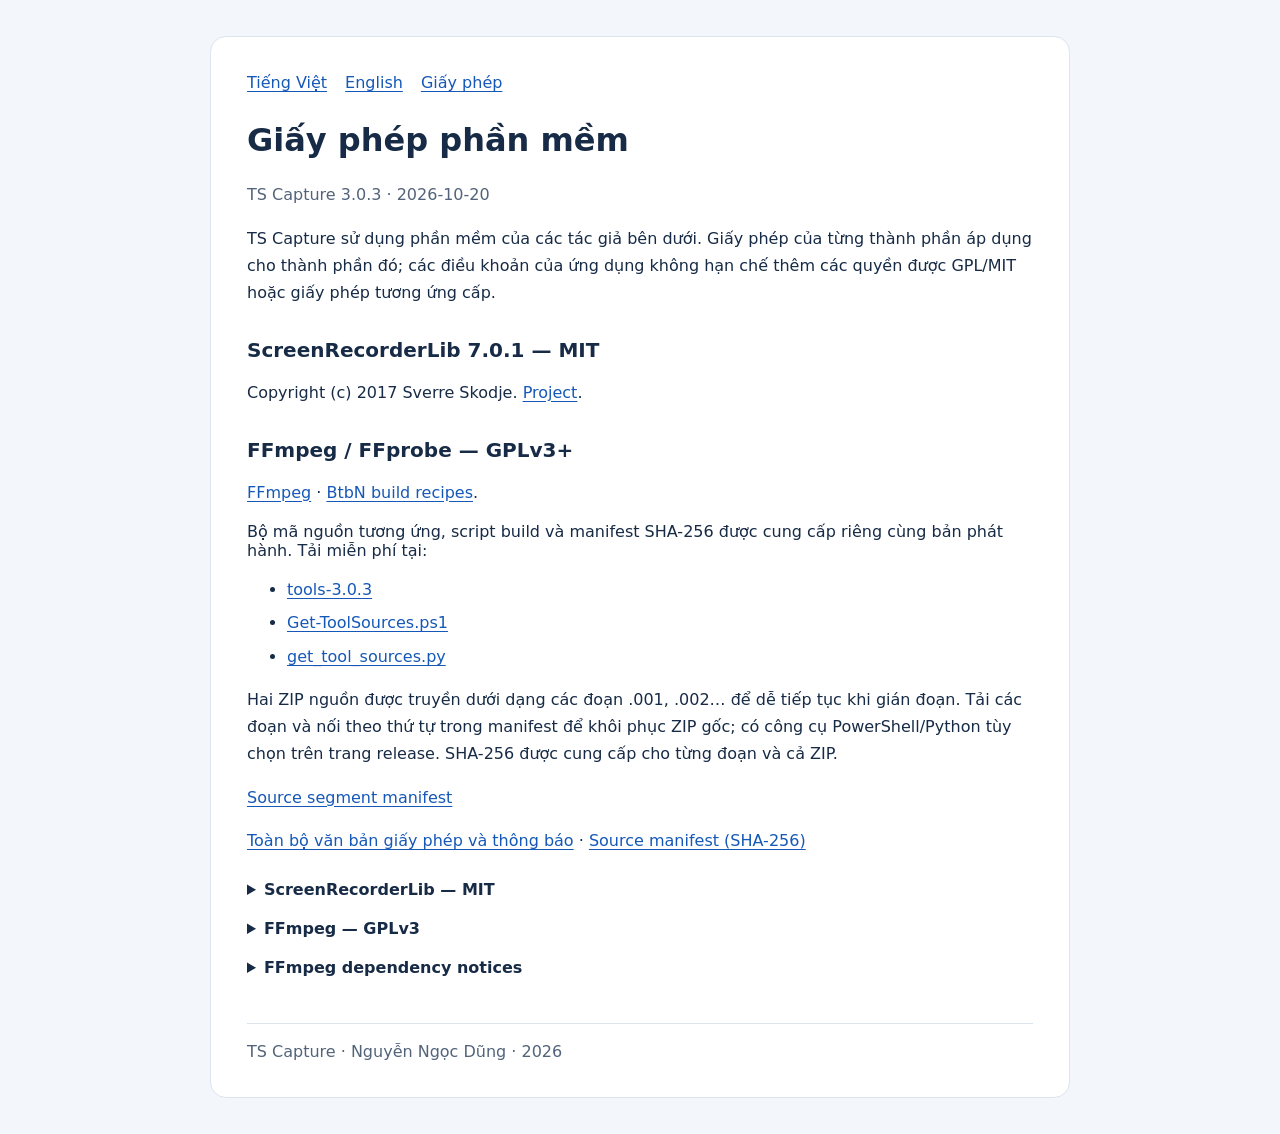
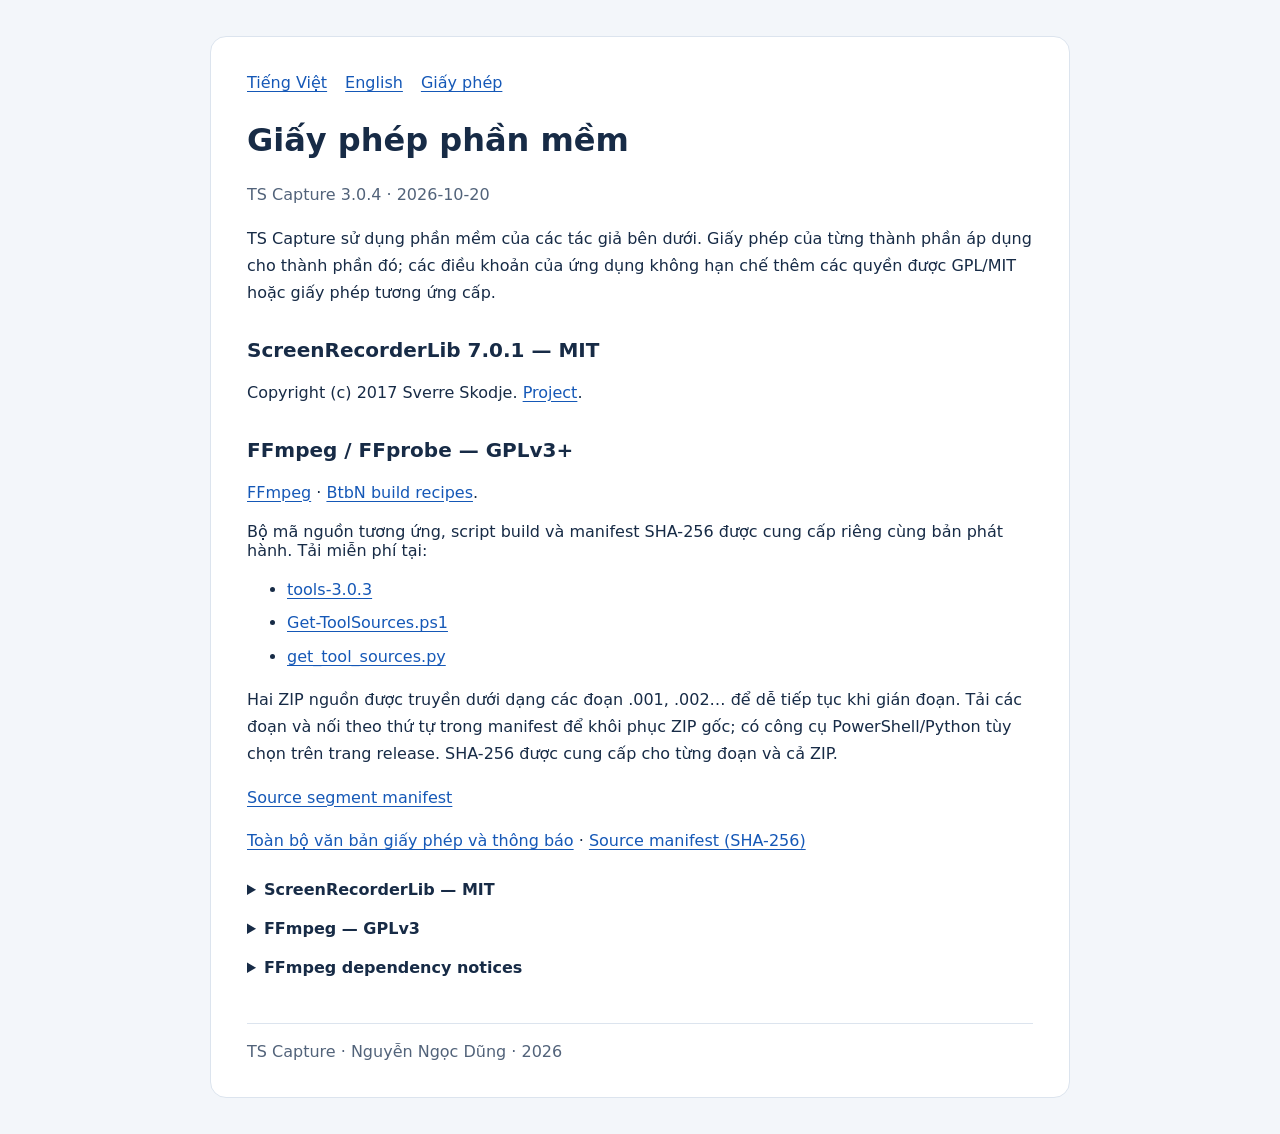
